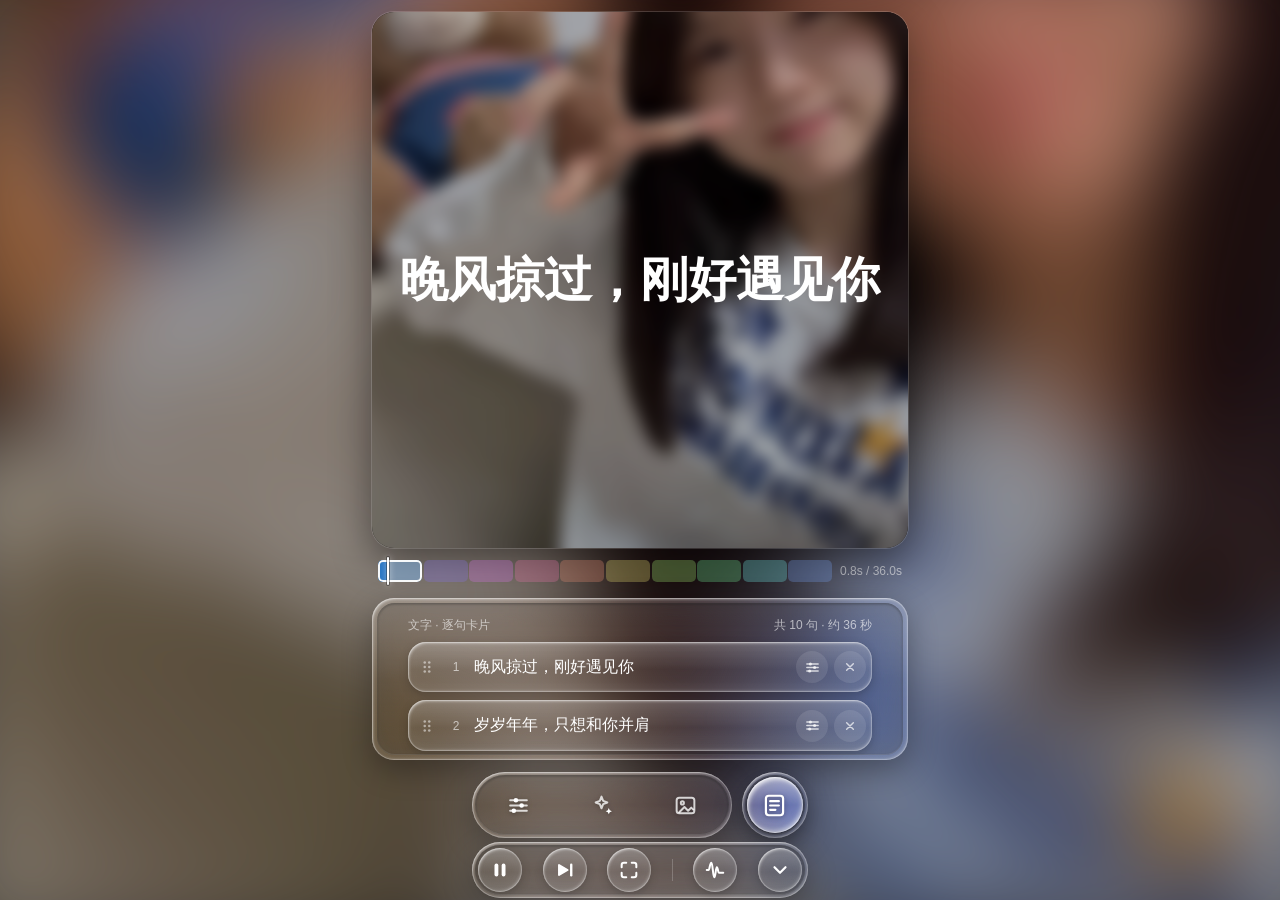
==== index.html @ 0ac3610d "Add files via upload" ====
<!DOCTYPE html>
<html lang="zh-CN">
<head>
<meta charset="utf-8">
<meta name="viewport" content="width=device-width, initial-scale=1, viewport-fit=cover">
<title>文字显示器</title>
<meta name="apple-mobile-web-app-capable" content="yes">
<meta name="apple-mobile-web-app-status-bar-style" content="black-translucent">
<meta name="apple-mobile-web-app-title" content="文字显示器">
<link rel="apple-touch-icon" href="./icon.png">
<style>
:root{--bg:#08080c;--card:rgba(255,255,255,.1);--tx:#f5f5f7;--sub:rgba(255,255,255,.62);--ac:#8fb0ff;--bd:rgba(255,255,255,.22);color-scheme:dark;
box-sizing:border-box}
*{box-sizing:border-box}
body{margin:0;background:var(--bg);color:var(--tx);font-family:-apple-system,"PingFang SC","Microsoft YaHei",sans-serif}
.wrap{max-width:560px;margin:0 auto;padding:12px}
.hide{display:none!important}
html,body{height:100%;margin:0;overflow:hidden}
body{background:var(--bg);color:var(--tx);font-family:-apple-system,"PingFang SC","Microsoft YaHei",sans-serif}
.app{height:100%;max-width:560px;margin:0 auto;display:flex;flex-direction:column;padding: calc(env(safe-area-inset-top, 0px) + 12px) 12px 0}
#stage{flex:none;width:100%;aspect-ratio:1/1;max-height:62%;position:relative;overflow:hidden;color:#fff;border-radius:22px;background:#000}
#stage.full{position:fixed;inset:0;width:auto;max-height:none;aspect-ratio:auto;border-radius:0;z-index:9}
/* 星空背景 */
#sky i{position:absolute;width:3px;height:3px;border-radius:50%;background:#fff;box-shadow:0 0 6px rgba(255,255,255,.5);animation:tw 3s ease-in-out infinite}
#sky i.big{width:6px;height:6px;background:rgba(255,255,255,.98);box-shadow:0 0 8px rgba(255,255,255,.85),0 0 18px rgba(180,205,255,.65),-7px 0 7px -2px rgba(255,255,255,.55),7px 0 7px -2px rgba(255,255,255,.55),0 -7px 7px -2px rgba(255,255,255,.55),0 7px 7px -2px rgba(255,255,255,.55)}
#sky i.meteor{width:70px;height:2px;border-radius:2px;background:linear-gradient(90deg,rgba(255,255,255,.95),rgba(255,255,255,0));opacity:0;animation:meteor 7s linear infinite}
@keyframes tw{0%,100%{opacity:.12;transform:translateY(0) scale(.55)}50%{opacity:.95;transform:translateY(-9px) scale(1.25)}}
@keyframes meteor{0%{opacity:0;transform:translate(0,0) rotate(-32deg)}5%{opacity:.95}11%{opacity:0;transform:translate(calc(-120px*var(--ms,1)),calc(72px*var(--ms,1))) rotate(-32deg)}100%{opacity:0;transform:translate(calc(-120px*var(--ms,1)),calc(72px*var(--ms,1))) rotate(-32deg)}}
/* 单句舞台（打散 / 霓虹 / 星空） */
.one{position:absolute;inset:0;display:flex;align-items:var(--ai,center);justify-content:var(--jc,center);padding:var(--py,0px) var(--px,22px)}
.one p{margin:0;text-align:var(--ta,center);font-size:var(--fs2);font-weight:var(--fw,800);line-height:var(--lhm,1.35);word-break:var(--wb,break-all)}
.wd{display:inline-block;white-space:nowrap}
#stage[data-wrap=balance] .one p{text-wrap:balance}
.c{display:inline-block;opacity:0;filter:blur(8px);--tdu:calc(var(--du,.9s)/var(--aspd,1));--tdl:calc(var(--dl,0s)/var(--aspd,1));transition:transform var(--tdu) var(--ein,cubic-bezier(.2,.8,.2,1)) var(--tdl),opacity var(--tdu) ease var(--tdl),filter var(--tdu) ease var(--tdl)}
.m-scatter .c{transform:translate(var(--x),var(--y)) rotate(var(--r)) scale(var(--s,2.4))}
.m-star .c{transform:translateY(46px) scale(.8);text-shadow:0 0 16px var(--hl),var(--tsh,0 0 0 transparent)}
.m-fade{--dl:0s;--du:var(--fade,.8s);--dlo:0s;--duo:var(--fade,.8s)}
.m-fade .c{filter:none}
.m-type{--du:.03s;--dlo:0s;--duo:.35s}
.m-type .c{filter:none}
.one.in .c{opacity:1;filter:none;transform:none}
.one.out .c{transition-delay:calc(var(--dlo,0s)/var(--aspd,1));transition-duration:calc(var(--duo,.7s)/var(--aspd,1));transition-timing-function:var(--eout,cubic-bezier(.2,.8,.2,1)),ease,ease;opacity:0;filter:blur(8px)}
.one.m-fade.out .c,.one.m-type.out .c{filter:none}
.one.m-scatter.out .c{transform:translate(var(--x2,var(--x)),var(--y2,var(--y))) rotate(var(--r2,var(--r))) scale(var(--s2,.3))}
 .one.m-star.out .c{transform:translateY(-90px) scale(1.2);transition-duration:calc(2.2s/var(--aspd,1))}
.one{color:var(--tc,#fff)}
.c{text-shadow:var(--tsh,0 0 0 transparent);-webkit-text-stroke:var(--sw,0px) var(--sc,#000);paint-order:stroke fill}
.gtext .one:not(.cc) .c{color:hsl(calc(var(--i,0)*15deg + 40deg),100%,72%)}
.m-type p::after{content:"";display:inline-block;width:.07em;height:.95em;margin-left:.1em;background:currentColor;vertical-align:-.1em;animation:caret .8s steps(1) infinite}
.one.out.m-type p::after,.nocaret p::after{display:none}
@keyframes caret{50%{opacity:0}}
#sky{transition:opacity .8s ease}
#sky.off{opacity:0}
#stage{background:#000}
#bg{position:absolute;inset:-40px;transform:translateZ(0);will-change:transform}
#dimv{position:absolute;inset:0}
@keyframes gflow{0%{background-position:0% 50%}50%{background-position:100% 50%}100%{background-position:0% 50%}}
#one{position:absolute;inset:0}
/* 工具栏 */
#fbar{display:flex;position:absolute;left:12px;right:12px;bottom:calc(env(safe-area-inset-bottom,0px) + 14px);z-index:3;align-items:center;gap:10px;padding:6px 10px;border-radius:30px;background:rgba(0,0,0,.45);-webkit-backdrop-filter:blur(8px);backdrop-filter:blur(8px);opacity:0;visibility:hidden;pointer-events:none;transform:translateY(18px);will-change:opacity,transform;transition:opacity .32s cubic-bezier(.16,1,.3,1),transform .32s cubic-bezier(.16,1,.3,1),visibility 0s linear .32s}
#fbar button{width:40px;height:40px;border-radius:50%;border:none;background:rgba(255,255,255,.18);color:#fff;font-size:17px;padding:0}
#fbar .cnt{color:rgba(255,255,255,.85)}
#stage.full #fbar{opacity:0;visibility:visible;pointer-events:none;transform:translateY(18px);transition:opacity .32s cubic-bezier(.16,1,.3,1),transform .32s cubic-bezier(.16,1,.3,1),visibility 0s}
#stage.full.bar-on #fbar{opacity:1;transform:translateY(0);visibility:visible;pointer-events:auto;transition:opacity .32s cubic-bezier(.16,1,.3,1),transform .32s cubic-bezier(.16,1,.3,1),visibility 0s}
/* 底部：内容面板 + 悬浮导航栏 */
.dock{flex:0 1 auto;min-height:0;margin-top:12px;display:flex;flex-direction:column;background:var(--card);border-radius:22px;overflow:hidden}
.panel{flex:1 1 auto;min-height:0;overflow-y:auto;padding:14px 16px}
.ph{font-size:12px;color:var(--sub);margin-bottom:8px}
.ctl{display:flex;justify-content:center;gap:18px;margin:6px 0 0}
.ctl button{width:56px;height:56px;border-radius:50%;border:1px solid var(--bd);background:var(--bg);color:var(--tx);font-size:20px;padding:0}
.nav{flex:none;display:flex;align-items:center;justify-content:center;gap:14px;margin:12px 0 calc(env(safe-area-inset-bottom,0px) + 14px)}
.nb{width:54px;height:54px;flex:none;border-radius:50%;border:1px solid var(--bd);background:var(--card);color:var(--tx);padding:0;display:flex;align-items:center;justify-content:center;box-shadow:inset 0 1px 0 rgba(255,255,255,.08),0 2px 12px rgba(0,0,0,.2)}
.nb svg{width:26px;height:26px;fill:none;stroke:currentColor;stroke-width:2.4;stroke-linecap:round;stroke-linejoin:round}
.pill{display:flex;align-items:center;height:54px;padding:0 5px;border-radius:27px;border:1px solid var(--bd);background:var(--card);box-shadow:inset 0 1px 0 rgba(255,255,255,.08),0 2px 12px rgba(0,0,0,.2)}
.pill .nb{width:48px;height:48px;border:none;box-shadow:none;background-color:transparent}
.nb.on{color:var(--ac);background-image:linear-gradient(rgba(108,140,255,.22),rgba(108,140,255,.22))}
label{font-size:13px;color:var(--sub);display:block;margin-bottom:6px}
textarea{width:100%;min-height:120px;max-height:320px;height:auto;field-sizing:content;resize:none;font:inherit;font-size:16px;padding:10px 12px 16px;border-radius:14px;border:1px solid var(--bd);background:transparent;color:var(--tx)}
.chips{display:flex;flex-wrap:wrap;gap:6px}
.chip{border:1px solid var(--bd);background:var(--bg);color:var(--tx);padding:6px 12px;border-radius:18px;font-size:13px}
.chip.on{background:var(--ac);border-color:var(--ac);color:#fff}
.row{display:flex;align-items:center;gap:10px;margin-top:8px}
.row span{min-width:40px;font-size:13px;color:var(--sub)}
input[type=range]{flex:1;min-width:0}
input[type=color]{width:40px;height:30px;border:none;background:none;padding:0}
.chk{display:flex;align-items:center;gap:8px;font-size:14px;color:var(--tx);margin:8px 0 0}
.g2{display:grid;grid-template-columns:1fr 1fr;gap:0 12px}
.g2 .row{grid-column:1/-1}
/* ===== 液态玻璃 ===== */
body{background:#08080c;color:var(--tx);-webkit-tap-highlight-color:transparent}
button{outline:none;-webkit-tap-highlight-color:transparent}
#amb{position:fixed;inset:-60px;z-index:0;background:#1a1a2a center/cover no-repeat;filter:blur(46px) saturate(1.6) brightness(.72);transform:translateZ(0)}
.app{position:relative;z-index:1}
#stage{box-shadow:0 0 0 1px rgba(255,255,255,.16),0 14px 40px rgba(0,0,0,.45)}
.dock,.pill,.nb,.chip,.ctl button{position:relative;color:#fff;
  background:linear-gradient(135deg,rgba(255,255,255,.24),rgba(255,255,255,.08) 50%,rgba(255,255,255,.14));
  border:1px solid rgba(255,255,255,.26);
  box-shadow:inset 0 1px 1px rgba(255,255,255,.55),inset 0 -1px 2px rgba(255,255,255,.14),inset 0 0 16px rgba(255,255,255,.05),0 8px 22px rgba(0,0,0,.28)}
.dock::before,.pill::before,.nb::before,.chip::before,.ctl button::before{content:"";position:absolute;inset:0;border-radius:inherit;background:radial-gradient(110% 70% at 18% 0%,rgba(255,255,255,.28),rgba(255,255,255,0) 60%);pointer-events:none}
.pill .nb{background:none;border:none;box-shadow:none;-webkit-backdrop-filter:none;backdrop-filter:none;border-radius:24px}
.pill .nb::before{display:none}
.pill .nb.on{background:linear-gradient(180deg,rgba(255,255,255,.34),rgba(255,255,255,.14));box-shadow:inset 0 1px 1px rgba(255,255,255,.65),0 2px 8px rgba(0,0,0,.25)}
.nb.on,.chip.on{color:#fff;border-color:rgba(190,210,255,.65);background:linear-gradient(135deg,rgba(130,170,255,.6),rgba(130,170,255,.22) 55%,rgba(130,170,255,.4))}
.pill .nb.on{border:none;background:linear-gradient(180deg,rgba(255,255,255,.34),rgba(255,255,255,.14))}
.nb svg{fill:none;stroke:rgba(255,255,255,.95);stroke-width:1.9;stroke-linecap:round;stroke-linejoin:round}
.nb.on svg{stroke:#fff}
.ctl button{width:58px;height:58px}
.ctl svg,#fbar svg{width:24px;height:24px}
.chip svg{width:16px;height:16px;fill:none;stroke:currentColor;stroke-width:2;stroke-linecap:round;stroke-linejoin:round;vertical-align:-3px;margin-right:5px}
textarea{background:transparent;color:#fff;border:1px solid rgba(255,255,255,.18);border-radius:16px}
textarea::placeholder{color:rgba(255,255,255,.4)}
input[type=range]{-webkit-appearance:none;appearance:none;flex:1;min-width:0;height:30px;margin:0;background:transparent;--p:50%}
input[type=range]::-webkit-slider-runnable-track{height:10px;border-radius:5px;background:linear-gradient(90deg,rgba(150,185,255,.95) var(--p),rgba(255,255,255,.16) var(--p));box-shadow:inset 0 1px 3px rgba(0,0,0,.4),0 1px 0 rgba(255,255,255,.18)}
input[type=range]::-webkit-slider-thumb{-webkit-appearance:none;width:38px;height:24px;margin-top:-7px;border-radius:12px;background:linear-gradient(180deg,rgba(255,255,255,.98),rgba(232,238,255,.84));border:1px solid #fff;box-shadow:0 3px 10px rgba(0,0,0,.4),inset 0 1px 1px #fff,inset 0 -2px 4px rgba(120,140,200,.35)}
input[type=range]::-moz-range-track{height:10px;border-radius:5px;background:rgba(255,255,255,.16)}
input[type=range]::-moz-range-progress{height:10px;border-radius:5px;background:rgba(150,185,255,.95)}
input[type=range]::-moz-range-thumb{width:36px;height:22px;border-radius:12px;background:#fff;border:1px solid #fff;box-shadow:0 3px 10px rgba(0,0,0,.4)}
input[type=checkbox]{-webkit-appearance:none;appearance:none;position:relative;flex:none;width:50px;height:30px;margin:0;border-radius:15px;background:rgba(255,255,255,.16);border:1px solid rgba(255,255,255,.26);box-shadow:inset 0 2px 5px rgba(0,0,0,.35);transition:background .3s ease}
input[type=checkbox]::after{content:"";position:absolute;top:2px;left:2px;width:24px;height:24px;border-radius:50%;background:linear-gradient(180deg,#fff,#e8ecff);box-shadow:0 2px 6px rgba(0,0,0,.4),inset 0 -1px 2px rgba(120,140,200,.4);transition:transform .3s cubic-bezier(.3,.8,.3,1)}
input[type=checkbox]:checked{background:rgba(110,160,255,.9)}
input[type=checkbox]:checked::after{transform:translateX(20px)}
input[type=color]{-webkit-appearance:none;appearance:none;width:36px;height:36px;padding:0;border-radius:50%;border:2px solid rgba(255,255,255,.7);background:none;overflow:hidden;box-shadow:0 3px 10px rgba(0,0,0,.35),inset 0 1px 2px rgba(255,255,255,.6)}
input[type=color]::-webkit-color-swatch-wrapper{padding:0}
input[type=color]::-webkit-color-swatch{border:none;border-radius:50%}
input[type=color]::-moz-color-swatch{border:none;border-radius:50%}
#fbar{background:rgba(255,255,255,.14);border:1px solid rgba(255,255,255,.28);-webkit-backdrop-filter:blur(22px) saturate(1.8);backdrop-filter:blur(22px) saturate(1.8);box-shadow:inset 0 1px 1px rgba(255,255,255,.5),0 10px 30px rgba(0,0,0,.35)}
#fbar button{background:linear-gradient(135deg,rgba(255,255,255,.28),rgba(255,255,255,.08));border:1px solid rgba(255,255,255,.3);box-shadow:inset 0 1px 1px rgba(255,255,255,.5)}
.seg{display:flex;gap:4px;padding:4px;border-radius:20px;background:rgba(0,0,0,.22);box-shadow:inset 0 1px 4px rgba(0,0,0,.35)}
.seg .chip{flex:1;padding:8px 0;border:none;border-radius:16px;background:transparent;box-shadow:none;-webkit-backdrop-filter:none;backdrop-filter:none}
.seg .chip::before{display:none}
.seg .chip.on{background:linear-gradient(180deg,rgba(255,255,255,.34),rgba(255,255,255,.14));box-shadow:inset 0 1px 1px rgba(255,255,255,.65),0 2px 8px rgba(0,0,0,.25)}
.sw4{display:flex;gap:12px;flex:1;min-width:0}
/* ===== 图标居中 + 切换过渡 ===== */
.ctl button,#fbar button{display:flex;align-items:center;justify-content:center;padding:0}
.ctl svg,#fbar svg{display:block}
.panel{position:relative;scrollbar-gutter:stable both-edges}
.pg.go{animation:pgin .5s cubic-bezier(.22,1,.36,1) backwards}
.pg.leave{position:absolute;left:16px;right:16px;top:14px;pointer-events:none;animation:pgout .18s ease forwards}
.pg.go *,.pg.leave *{transition:none!important}
@keyframes pgin{from{opacity:0;transform:translateY(10px)}to{opacity:1;transform:none}}
@keyframes pgout{from{opacity:1}to{opacity:0}}
@keyframes subin{from{opacity:0;transform:translateY(8px)}to{opacity:1;transform:none}}
#gbox,#ibox,#pbox,#sbox{animation:subin .35s cubic-bezier(.2,.8,.2,1)}
.nb,.chip,.pill .nb,.seg .chip{transition:background-color .3s ease,border-color .3s ease,box-shadow .3s ease,transform .2s ease}
.ctl button{transition:transform .2s ease;will-change:transform}
.nb.on,.chip.on{background-color:rgba(110,150,255,.5);background-image:linear-gradient(135deg,rgba(255,255,255,.22),rgba(255,255,255,.06) 50%,rgba(255,255,255,.12))}
.pill .nb.on{background-image:none;background-color:rgba(255,255,255,.28)}
.seg .chip.on{background-image:none;background-color:rgba(255,255,255,.28)}
.nb:active,.ctl button:active{transform:scale(.92)}
.chip:active{transform:scale(.95)}
.nb svg{transition:stroke .3s ease,transform .3s cubic-bezier(.2,.8,.2,1)}
.nb.on svg{transform:scale(1.06)}

/* ===== iOS 27 液态玻璃底栏 ===== */
.nav{position:relative;flex:none;display:block;width:min(100%,336px);height:66px;margin: 12px auto calc(env(safe-area-inset-bottom, 0px) + 2px);
  touch-action:none;-webkit-user-select:none;user-select:none;-webkit-touch-callout:none;border-radius:33px}
.lg-bg{position:absolute;inset:0;border-radius:inherit;
  background:linear-gradient(180deg,rgba(255,255,255,.16),rgba(255,255,255,.05) 45%,rgba(255,255,255,.09));
  -webkit-backdrop-filter:blur(20px) saturate(1.9) brightness(1.06);backdrop-filter:blur(20px) saturate(1.9) brightness(1.06);
  box-shadow:inset 2px 3px 6px -2px rgba(255,255,255,.55),inset -2px -3px 6px -2px rgba(255,255,255,.28),inset 0 0 22px rgba(255,255,255,.06),0 10px 30px rgba(0,0,0,.34),0 2px 6px rgba(0,0,0,.2);pointer-events:none}
.lg-bg::after,#fbar::after{content:"";position:absolute;inset:0;border-radius:inherit;padding:1px;pointer-events:none;
  background:linear-gradient(140deg,rgba(255,255,255,.85),rgba(255,255,255,.1) 32%,rgba(255,255,255,.05) 62%,rgba(255,255,255,.6));
  -webkit-mask:linear-gradient(#000 0 0) content-box,linear-gradient(#000 0 0);-webkit-mask-composite:xor;mask:linear-gradient(#000 0 0) content-box exclude,linear-gradient(#000 0 0)}
.lg-bg::before{content:"";position:absolute;left:8%;right:8%;top:1px;height:42%;border-radius:30px 30px 50% 50%/30px 30px 24px 24px;
  background:linear-gradient(180deg,rgba(255,255,255,.22),rgba(255,255,255,0));pointer-events:none}
.lg-thumb{position:absolute;top:5px;left:0;height:calc(100% - 10px);width:var(--w,58px);border-radius:999px;z-index:1;pointer-events:none;
  translate:var(--x,0px) 0;scale:1;
  background:radial-gradient(120% 90% at 30% 0%,rgba(255,255,255,.34),rgba(255,255,255,.08) 60%),rgba(255,255,255,.12);
  -webkit-backdrop-filter:blur(2px) saturate(2.1) brightness(1.22);backdrop-filter:blur(2px) saturate(2.1) brightness(1.22);
  box-shadow:inset 0 0 0 1px rgba(255,255,255,.34),inset 2px 3px 4px -1px rgba(255,255,255,.85),inset -2px -3px 4px -1px rgba(255,255,255,.5),inset 0 0 16px rgba(255,255,255,.18),0 6px 16px rgba(0,0,0,.3),0 1px 3px rgba(0,0,0,.25);
  transition:translate .6s cubic-bezier(.34,1.5,.5,1),scale .4s cubic-bezier(.3,1.6,.5,1),background .3s ease,box-shadow .3s ease,backdrop-filter .3s ease,-webkit-backdrop-filter .3s ease;will-change:translate,scale}
.lg-thumb.drag{transition:translate 0s,scale .4s cubic-bezier(.3,1.6,.5,1),background .3s ease,box-shadow .3s ease}
.lg-thumb.press{scale:1.2 1.14;
  background:radial-gradient(120% 90% at 30% 0%,rgba(255,255,255,.5),rgba(255,255,255,.12) 62%),rgba(255,255,255,.2);
  -webkit-backdrop-filter:blur(.5px) saturate(2.4) brightness(1.4);backdrop-filter:blur(.5px) saturate(2.4) brightness(1.4);
  box-shadow:inset 0 0 0 1px rgba(255,255,255,.5),inset 2px 3px 5px -1px #fff,inset -2px -3px 5px -1px rgba(255,255,255,.65),inset 0 0 22px rgba(255,255,255,.3),0 12px 28px rgba(0,0,0,.38),0 2px 5px rgba(0,0,0,.25)}
.lg-btns{position:absolute;inset:0;display:flex;padding:5px;z-index:2}
.lg .nb,.lg-btns .nb{flex:1;min-width:0;width:auto;height:100%;border-radius:999px;border:none;background:none;box-shadow:none;
  -webkit-backdrop-filter:none;backdrop-filter:none;transition:none}
.lg-btns .nb::before{display:none}
.lg-btns .nb.on,.lg-btns .nb:active{background:none;border:none;box-shadow:none;transform:none}
.lg-btns .nb svg{width:25px;height:25px;stroke:rgba(255,255,255,.78);transition:stroke .3s ease,transform .35s cubic-bezier(.3,1.6,.5,1);filter:drop-shadow(0 1px 2px rgba(0,0,0,.3))}
.lg-btns .nb.on svg{stroke:#fff;transform:scale(1.1)}
/* 全屏悬浮工具栏同款玻璃 */
#fbar{background:linear-gradient(180deg,rgba(255,255,255,.16),rgba(255,255,255,.05) 45%,rgba(255,255,255,.09));border:none;
  -webkit-backdrop-filter:blur(20px) saturate(1.9) brightness(1.06);backdrop-filter:blur(20px) saturate(1.9) brightness(1.06);
  box-shadow:inset 2px 3px 6px -2px rgba(255,255,255,.55),inset -2px -3px 6px -2px rgba(255,255,255,.28),0 10px 30px rgba(0,0,0,.34)}
#fbar button{background:radial-gradient(120% 90% at 30% 0%,rgba(255,255,255,.34),rgba(255,255,255,.08) 60%),rgba(255,255,255,.12);border:none;
  box-shadow:inset 0 0 0 1px rgba(255,255,255,.3),inset 2px 3px 4px -1px rgba(255,255,255,.8),inset -2px -3px 4px -1px rgba(255,255,255,.45),0 3px 10px rgba(0,0,0,.25);transition:scale .35s cubic-bezier(.3,1.6,.5,1)}

/* ===== 全局统一液态玻璃（修正顶部高光） ===== */
:root{--g-blur:blur(20px) saturate(1.9) brightness(1.06);
  --g-fill:linear-gradient(180deg,rgba(255,255,255,.17),rgba(255,255,255,.06) 50%,rgba(255,255,255,.1));
  --g-fill2:linear-gradient(180deg,rgba(255,255,255,.22),rgba(255,255,255,.07) 55%,rgba(255,255,255,.12));
  --g-thumb:linear-gradient(180deg,rgba(255,255,255,.42),rgba(255,255,255,.14) 50%,rgba(255,255,255,.24));
  --g-rim:inset 0 0 0 1px rgba(255,255,255,.2),inset 1.5px 2px 3px -1px rgba(255,255,255,.62),inset -1.5px -2px 3px -1px rgba(255,255,255,.3),inset 0 0 18px rgba(255,255,255,.05)}
/* 去掉旧的高光层与描边蒙版 */
.dock::before,.chip::before,.ctl button::before,.nb::before,.lg-bg::before,.lg-bg::after,#fbar::after{display:none!important;content:none!important}
/* 外层玻璃：背景模糊 */
.dock,.lg-bg,#fbar{background:var(--g-fill);border:none;-webkit-backdrop-filter:var(--g-blur);backdrop-filter:var(--g-blur);box-shadow:var(--g-rim),0 10px 30px rgba(0,0,0,.32)}
/* 内层玻璃：按钮 / 选项 */
.ctl button,.chip{background:var(--g-fill2);border:none;box-shadow:var(--g-rim),0 3px 10px rgba(0,0,0,.2)}
.chip.on{background:linear-gradient(180deg,rgba(160,192,255,.66),rgba(110,150,255,.38));box-shadow:var(--g-rim),0 3px 12px rgba(80,120,255,.3)}
/* 滑块 / 分段控件 */
.lg-thumb{background:var(--g-thumb)}
.lg-thumb.press{background:linear-gradient(180deg,rgba(255,255,255,.55),rgba(255,255,255,.2) 50%,rgba(255,255,255,.32))}
.seg{background:rgba(0,0,0,.18);box-shadow:inset 0 1px 4px rgba(0,0,0,.35),inset 0 0 0 1px rgba(255,255,255,.1)}
.seg .chip.on{background:var(--g-thumb);box-shadow:var(--g-rim),0 3px 10px rgba(0,0,0,.25)}
#fbar button{background:var(--g-thumb);box-shadow:var(--g-rim),0 3px 10px rgba(0,0,0,.25)}
/* 输入控件 */
textarea{background:rgba(255,255,255,.05);border:none;box-shadow:inset 0 0 0 1px rgba(255,255,255,.18),inset 0 2px 6px rgba(0,0,0,.25)}
input[type=range]::-webkit-slider-runnable-track{box-shadow:inset 0 1px 3px rgba(0,0,0,.4),inset 0 0 0 1px rgba(255,255,255,.1)}
input[type=range]::-webkit-slider-thumb{background:linear-gradient(180deg,rgba(255,255,255,.96),rgba(235,241,255,.78));border:none;box-shadow:var(--g-rim),0 3px 10px rgba(0,0,0,.35)}
input[type=range]::-moz-range-thumb{background:rgba(255,255,255,.9);border:none;box-shadow:0 3px 10px rgba(0,0,0,.35)}
input[type=checkbox]{background:rgba(255,255,255,.12);border:none;box-shadow:inset 0 2px 5px rgba(0,0,0,.35),inset 0 0 0 1px rgba(255,255,255,.2)}
input[type=checkbox]::after{background:linear-gradient(180deg,rgba(255,255,255,.98),rgba(236,241,255,.82));box-shadow:var(--g-rim),0 2px 6px rgba(0,0,0,.4)}
input[type=checkbox]:checked{background:rgba(110,160,255,.82)}
input[type=color]{border:none;box-shadow:0 0 0 2px rgba(255,255,255,.5),0 3px 10px rgba(0,0,0,.3)}
/* 滑块位移/缩放改由 JS 弹簧驱动，CSS 只保留材质过渡 */
.lg-thumb,.lg-thumb.drag{transition:background .3s ease,box-shadow .3s ease,backdrop-filter .3s ease,-webkit-backdrop-filter .3s ease;will-change:translate,scale}
.lg-thumb.press{scale:none}
/* ===== 所有按钮：Q弹点击 ===== */
:root{--spring:cubic-bezier(.34,1.7,.5,1)}
@supports (transition-timing-function:linear(0,1)){:root{--spring:linear(0, 0.062, 0.219, 0.429, 0.655, 0.866, 1.042, 1.169, 1.246, 1.274, 1.264, 1.225, 1.169, 1.107, 1.047, 0.997, 0.959, 0.935, 0.925, 0.926, 0.936, 0.95, 0.967, 0.984, 0.998, 1.01, 1.017, 1.02, 1.021, 1.018, 1.015, 1.01, 1.005, 1.001, 0.998, 0.996, 1)}}
.chip,.ctl button,#fbar button,.seg .chip{scale:1;-webkit-tap-highlight-color:transparent;
  transition:scale .7s var(--spring),background-color .3s ease,background .3s ease,border-color .3s ease,box-shadow .3s ease}
.chip:active,.ctl button:active,#fbar button:active,.seg .chip:active{transform:none;scale:.86;
  transition:scale .12s cubic-bezier(.2,.8,.3,1),background-color .3s ease,background .3s ease,box-shadow .3s ease}
.ctl button svg,#fbar button svg,.chip svg{transition:scale .7s var(--spring)}
.ctl button:active svg,#fbar button:active svg{scale:.92}
/* ===== 分段控件：玻璃滑块（与底栏同款弹簧） ===== */
.glide{position:relative;touch-action:none;-webkit-user-select:none;user-select:none;-webkit-touch-callout:none}
.glide::before{content:"";position:absolute;top:4px;bottom:4px;left:0;width:var(--tw,0px);border-radius:16px;pointer-events:none;
  translate:var(--tx,0px) 0;scale:var(--sx,1) var(--sy,1);background:var(--g-thumb);box-shadow:var(--g-rim),0 3px 10px rgba(0,0,0,.25);
  transition:background .3s ease,box-shadow .3s ease;will-change:translate,scale}
.glide.pressing::before{background:linear-gradient(180deg,rgba(255,255,255,.55),rgba(255,255,255,.2) 50%,rgba(255,255,255,.32));box-shadow:var(--g-rim),0 8px 20px rgba(0,0,0,.35)}
.glide .chip{position:relative;z-index:1}
.glide .chip,.glide .chip.on{background:none;box-shadow:none}
.glide .chip:active{scale:1}
.glide .chip.hl,.glide .chip.on{color:#fff}
/* ===== 滑杆与开关：液态玻璃把手 ===== */
input[type=range]::-webkit-slider-runnable-track{height:10px;border-radius:5px;
  background:linear-gradient(180deg,rgba(255,255,255,.3),rgba(255,255,255,0) 60%),linear-gradient(90deg,rgba(150,190,255,.95) var(--p),rgba(255,255,255,.16) var(--p));
  box-shadow:inset 0 1px 3px rgba(0,0,0,.4),inset 0 0 0 1px rgba(255,255,255,.1)}
input[type=range]::-webkit-slider-thumb{width:44px;height:28px;margin-top:-9px;border-radius:14px;border:none;
  background:linear-gradient(180deg,rgba(255,255,255,.46),rgba(255,255,255,.12) 50%,rgba(255,255,255,.22));
  -webkit-backdrop-filter:blur(1.5px) saturate(1.3) brightness(1.12);backdrop-filter:blur(1.5px) saturate(1.3) brightness(1.12);
  box-shadow:inset 0 0 0 1px rgba(255,255,255,.38),inset 2px 3px 4px -1px rgba(255,255,255,.9),inset -2px -3px 4px -1px rgba(255,255,255,.5),inset 0 0 12px rgba(255,255,255,.2),0 4px 12px rgba(0,0,0,.3);
  transform:scale(1);transition:transform .7s var(--spring),background .3s ease,box-shadow .3s ease,backdrop-filter .3s ease,-webkit-backdrop-filter .3s ease}
input[type=range]:active::-webkit-slider-thumb{transform:scale(1.22,1.16);
  background:linear-gradient(180deg,rgba(255,255,255,.34),rgba(255,255,255,.05) 50%,rgba(255,255,255,.15));
  -webkit-backdrop-filter:blur(1px) saturate(1.4) brightness(1.18);backdrop-filter:blur(1px) saturate(1.4) brightness(1.18);
  box-shadow:inset 0 0 0 1px rgba(255,255,255,.55),inset 2px 3px 5px -1px #fff,inset -2px -3px 5px -1px rgba(255,255,255,.65),inset 0 0 18px rgba(255,255,255,.3),0 10px 24px rgba(0,0,0,.38);
  transition:transform .12s cubic-bezier(.2,.8,.3,1),background .2s ease,box-shadow .2s ease}
input[type=range]::-moz-range-thumb{width:42px;height:26px;border-radius:14px;border:none;
  background:linear-gradient(180deg,rgba(255,255,255,.55),rgba(255,255,255,.22));
  box-shadow:inset 0 0 0 1px rgba(255,255,255,.4),inset 2px 3px 4px -1px rgba(255,255,255,.9),0 4px 12px rgba(0,0,0,.3);
  transition:transform .7s var(--spring)}
input[type=range]:active::-moz-range-thumb{transform:scale(1.22,1.16);transition:transform .12s cubic-bezier(.2,.8,.3,1)}
input[type=checkbox]{background:linear-gradient(180deg,rgba(255,255,255,.14),rgba(255,255,255,.06));
  box-shadow:inset 0 2px 5px rgba(0,0,0,.35),inset 0 0 0 1px rgba(255,255,255,.2);transition:background .35s ease}
input[type=checkbox]::after{top:2px;left:2px;width:26px;height:26px;border-radius:13px;
  background:linear-gradient(180deg,rgba(255,255,255,.9),rgba(255,255,255,.55) 55%,rgba(255,255,255,.72));
  -webkit-backdrop-filter:blur(1.5px) saturate(1.3) brightness(1.12);backdrop-filter:blur(1.5px) saturate(1.3) brightness(1.12);
  box-shadow:inset 0 0 0 1px rgba(255,255,255,.5),inset 2px 3px 4px -1px #fff,inset -2px -3px 4px -1px rgba(255,255,255,.55),0 3px 9px rgba(0,0,0,.35);
  transition:transform .6s var(--spring),width .45s var(--spring),background .25s ease,box-shadow .25s ease}
input[type=checkbox]:checked{background:linear-gradient(180deg,rgba(255,255,255,.28),rgba(255,255,255,0) 55%),rgba(100,155,255,.85)}
input[type=checkbox]:checked::after{transform:translateX(20px)}
input[type=checkbox]:active::after{width:34px;
  background:linear-gradient(180deg,rgba(255,255,255,.55),rgba(255,255,255,.2) 55%,rgba(255,255,255,.34));
  box-shadow:inset 0 0 0 1px rgba(255,255,255,.6),inset 2px 3px 5px -1px #fff,inset -2px -3px 5px -1px rgba(255,255,255,.65),0 6px 14px rgba(0,0,0,.35);
  transition:transform .6s var(--spring),width .12s cubic-bezier(.2,.8,.3,1),background .2s ease,box-shadow .2s ease}
input[type=checkbox]:checked:active::after{transform:translateX(12px)}
/* 进度条蓝色部分：末端圆角（圆形端帽，终点对齐把手中心） */
input[type=range]{--f:.5;--e:calc(22px + (100% - 44px) * var(--f))}
input[type=range]::-webkit-slider-runnable-track{border-radius:5px;
  background:
    linear-gradient(180deg,rgba(255,255,255,.3),rgba(255,255,255,0) 60%),
    radial-gradient(circle 5px at calc(var(--e) - 5px) 50%,rgba(150,190,255,.95) 4.4px,rgba(150,190,255,0) 5px),
    linear-gradient(90deg,rgba(150,190,255,.95) calc(var(--e) - 5px),rgba(150,190,255,0) calc(var(--e) - 5px)),
    rgba(255,255,255,.16)}
/* 修复：切换底栏时，面板里的滑杆/开关把手因 backdrop-filter 在淡入动画前后采样背景不同而闪一下 */
input[type=range]::-webkit-slider-thumb,input[type=range]:active::-webkit-slider-thumb,
input[type=checkbox]::after,input[type=checkbox]:active::after{-webkit-backdrop-filter:none;backdrop-filter:none}
.pg{will-change:opacity}
/* ===== 文字页：逐句卡片列表 ===== */
#txt{display:none!important}
.lcnt{float:right;font-size:12px;color:var(--sub)}
.cards{position:relative}
.card{position:relative;display:flex;align-items:center;gap:6px;margin-bottom:8px;padding:6px 6px 6px 4px;border-radius:18px;
  background:var(--g-fill2);box-shadow:var(--g-rim),0 3px 10px rgba(0,0,0,.2)}
.card.dragging{z-index:6;background:linear-gradient(180deg,rgba(255,255,255,.34),rgba(255,255,255,.14));
  box-shadow:var(--g-rim),0 14px 30px rgba(0,0,0,.4);will-change:transform}
.card .grip{flex:none;width:30px;height:38px;display:flex;align-items:center;justify-content:center;color:rgba(255,255,255,.5);cursor:grab;touch-action:none;-webkit-user-select:none;user-select:none}
.card.dragging .grip{cursor:grabbing;color:#fff}
.card .grip svg{width:18px;height:18px}
.card .no{flex:none;min-width:16px;text-align:center;font-size:12px;color:var(--sub);font-variant-numeric:tabular-nums}
.card textarea{flex:1;min-width:0;min-height:0;max-height:none;height:auto;field-sizing:content;box-sizing:border-box;margin:0;padding:8px 4px;box-sizing:border-box;margin:0;padding:8px 4px;
  border:none;border-radius:0;background:none;box-shadow:none;color:#fff;font:inherit;font-size:16px;line-height:1.4;resize:none;overflow:hidden;outline:none}
.card textarea::placeholder{color:rgba(255,255,255,.35)}
.card .del{flex:none;width:32px;height:32px;padding:0;border:none;border-radius:50%;display:flex;align-items:center;justify-content:center;
  background:rgba(255,255,255,.1);color:rgba(255,255,255,.7);scale:1;transition:scale .6s var(--spring),background .2s ease}
.card .del:active{scale:.82;background:rgba(255,255,255,.2);transition:scale .12s cubic-bezier(.2,.8,.3,1),background .2s ease}
.card .del svg{width:16px;height:16px;stroke:currentColor;fill:none;stroke-width:2.2;stroke-linecap:round}
.addc{width:100%;display:flex;align-items:center;justify-content:center;gap:6px;padding:12px 0;margin-top:2px;border-radius:18px}
.addc svg{width:18px;height:18px;stroke:currentColor;fill:none;stroke-width:2.2;stroke-linecap:round}
/* ===== 全屏：自选图片居中完整显示，其余用同图高斯模糊放大填充 ===== */
#bgf{display:none;position:absolute;inset:-80px;background-position:center;background-size:cover;background-repeat:no-repeat;filter:blur(44px) saturate(1.15);transform:scale(1.2) translateZ(0)}
#stage.full.hasimg #bgf{display:block}
#stage.full.hasimg #bg{inset:0!important;background-size:contain!important;background-repeat:no-repeat!important;background-position:center!important}
/* ===== 1:1 裁剪 ===== */
#crop{position:fixed;inset:0;z-index:100;display:none;flex-direction:column;background:rgba(8,8,12,.95);
  -webkit-backdrop-filter:blur(24px) saturate(1.4);backdrop-filter:blur(24px) saturate(1.4);
  padding-top:env(safe-area-inset-top,0px);padding-bottom:env(safe-area-inset-bottom,0px)}
#crop.show{display:flex;animation:cropin .35s ease}
@keyframes cropin{from{opacity:0}to{opacity:1}}
.crop-top{flex:none;padding:18px 20px 8px;text-align:center}
.crop-title{font-size:17px;font-weight:600;color:#fff}
.crop-sub{font-size:12.5px;color:var(--sub);margin-top:4px}
#carea{position:relative;flex:1;min-height:0;overflow:hidden;touch-action:none;-webkit-user-select:none;user-select:none;cursor:grab}
#carea:active{cursor:grabbing}
#cimg{position:absolute;left:0;top:0;transform-origin:0 0;max-width:none;pointer-events:none;will-change:transform}
#cframe{position:absolute;border-radius:20px;pointer-events:none;
  box-shadow:0 0 0 200vmax rgba(0,0,0,.62),inset 0 0 0 1.5px rgba(255,255,255,.85);
  background:
    linear-gradient(90deg,transparent calc(33.333% - .5px),rgba(255,255,255,.3) calc(33.333% - .5px),rgba(255,255,255,.3) calc(33.333% + .5px),transparent calc(33.333% + .5px)),
    linear-gradient(90deg,transparent calc(66.666% - .5px),rgba(255,255,255,.3) calc(66.666% - .5px),rgba(255,255,255,.3) calc(66.666% + .5px),transparent calc(66.666% + .5px)),
    linear-gradient(180deg,transparent calc(33.333% - .5px),rgba(255,255,255,.3) calc(33.333% - .5px),rgba(255,255,255,.3) calc(33.333% + .5px),transparent calc(33.333% + .5px)),
    linear-gradient(180deg,transparent calc(66.666% - .5px),rgba(255,255,255,.3) calc(66.666% - .5px),rgba(255,255,255,.3) calc(66.666% + .5px),transparent calc(66.666% + .5px))}
.crop-bot{flex:none;padding:12px 20px 18px}
.crop-bot .row{margin:0 0 14px}
.crop-btns{display:flex;gap:12px}
.crop-btns .chip{flex:1;display:flex;align-items:center;justify-content:center;padding:13px 0;font-size:16px;border-radius:18px}
/* ===== 状态栏 / 折叠 / 全屏自动隐藏 ===== */
.statbar{flex:none;display:flex;align-items:center;gap:8px;height:34px;margin-top:4px;padding:0 6px;transition:opacity .35s ease}
.stat{font-size:12.5px;color:var(--sub);font-variant-numeric:tabular-nums;white-space:nowrap}
.statbar .sp{flex:1}
.mini{flex:none;height:28px;min-width:36px;padding:0 12px;border:none;border-radius:14px;font-size:12.5px;color:#fff;display:flex;align-items:center;justify-content:center;
  background:var(--g-fill2);box-shadow:var(--g-rim),0 2px 8px rgba(0,0,0,.2)}
.mini svg{width:16px;height:16px;fill:none;stroke:currentColor;stroke-width:2.4;stroke-linecap:round;stroke-linejoin:round;margin:0;vertical-align:0;transition:transform .5s var(--spring)}
.mini.dirty{background:linear-gradient(180deg,rgba(160,192,255,.7),rgba(110,150,255,.42))}
body.light-bg .mini.dirty{background:linear-gradient(180deg,rgba(100,150,255,.85),rgba(60,110,230,.65));box-shadow:0 0 0 1px rgba(60,110,230,.35),0 3px 10px rgba(80,120,255,.3);color:#fff}
.dock{margin-top:2px;transition:flex-grow .8s cubic-bezier(.3,1,.4,1),flex-basis .8s cubic-bezier(.3,1,.4,1),opacity .6s ease,transform .9s var(--spring),margin .8s ease;position:relative;z-index:2;transform-origin:bottom}
body.pc .dock{flex-grow:0;flex-basis:0;min-height:0;overflow:hidden;opacity:0;pointer-events:none;margin:0;padding:0;transform:translateY(110px)}
body.pc #stage:not(.full){margin-top:auto;position:relative;z-index:1}
body.pc .statbar{margin-bottom:auto;position:relative;z-index:2}
.nav{transition:flex-grow .8s cubic-bezier(.3,1,.4,1),flex-basis .8s cubic-bezier(.3,1,.4,1),opacity .6s ease,transform .9s var(--spring);position:relative;z-index:2;transform-origin:bottom}
body.pc .nav{flex-grow:0;flex-basis:0;min-height:0;margin:0;padding:0;overflow:hidden;opacity:0;pointer-events:none;transform:translateY(110px)}
body.fs .dock,body.fs .nav,body.fs .statbar{opacity:0;pointer-events:none}
body.light-bg{--tx:#151515;--sub:rgba(0,0,0,.65);color:#151515}
body.light-bg .stat,body.light-bg .mini,body.light-bg .ph,body.light-bg .lcnt,body.light-bg label,body.light-bg .row span,body.light-bg .mt,body.light-bg .crow>span{color:#151515!important}
body.light-bg .mini{background:rgba(0,0,0,.08);box-shadow:0 0 0 1px rgba(0,0,0,.1)}
body.light-bg textarea,body.light-bg .card textarea{color:#151515;background:rgba(0,0,0,.04);border-color:rgba(0,0,0,.1)}
body.light-bg textarea::placeholder{color:rgba(0,0,0,.4)}
body.light-bg .chip,body.light-bg .ctl button,body.light-bg .nb{color:#151515}
body.light-bg .nb svg,body.light-bg .chip svg,body.light-bg .ctl svg{stroke:#151515}
body.light-bg .chip.on{color:#fff;background:linear-gradient(180deg,rgba(100,150,255,.6),rgba(60,100,220,.4));box-shadow:inset 0 0 0 1px rgba(255,255,255,.4),0 3px 10px rgba(80,120,255,.2);-webkit-backdrop-filter:blur(10px) saturate(1.8);backdrop-filter:blur(10px) saturate(1.8)}
body.light-bg .chip.on svg{stroke:#fff}
body.light-bg .card .gear,body.light-bg .card .del{background:rgba(0,0,0,.08);color:#151515}
body.light-bg .card .gear svg,body.light-bg .card .del svg{stroke:#151515}
body.light-bg .nav .lg-btns .nb svg{stroke:rgba(0,0,0,.7)}
body.light-bg .nav .lg-btns .nb.on svg{stroke:#151515}
body.light-bg .dock,body.light-bg .nav .lg-bg,body.light-bg .card{background:rgba(0,0,0,.05);box-shadow:0 4px 12px rgba(0,0,0,.1)}
.mt{font-size:12px;color:var(--sub);margin:14px 0 2px;letter-spacing:.5px}
.row.top{align-items:flex-start}
.row .chips{flex:1;gap:5px}
.row .chips .chip{padding:6px 10px;font-size:12.5px;border-radius:14px}
#styles .chip{font-size:12.5px;white-space:nowrap}
/* ===== 卡片：单条设置 ===== */
.card{display:block;padding:6px 6px 6px 4px}
.card .top{display:flex;align-items:center;gap:6px}
.card .gear{flex:none;width:32px;height:32px;padding:0;border:none;border-radius:50%;display:flex;align-items:center;justify-content:center;position:relative;
  background:rgba(255,255,255,.1);color:rgba(255,255,255,.75);scale:1;transition:scale .6s var(--spring),background .2s ease,color .2s ease}
.card .gear:active{scale:.82;transition:scale .12s cubic-bezier(.2,.8,.3,1)}
.card.open .gear{background:rgba(160,192,255,.5);color:#fff}
.card.has-ov .gear::after{content:"";position:absolute;top:3px;right:3px;width:7px;height:7px;border-radius:50%;background:#8fb0ff;box-shadow:0 0 6px #8fb0ff}
.card .gear svg{width:17px;height:17px;fill:none;stroke:currentColor;stroke-width:2;stroke-linecap:round}
.cfg{display:none;margin:4px 4px 6px 36px;padding-top:8px;border-top:1px solid rgba(255,255,255,.12)}
.card.open .cfg{display:block;animation:cfgin .36s var(--spring)}
@keyframes cfgin{from{opacity:0;transform:translateY(-6px)}to{opacity:1;transform:none}}
.crow{display:flex;align-items:center;gap:8px;margin-top:6px}
.crow>span{flex:none;min-width:34px;font-size:12.5px;color:var(--sub)}
.crow.top{align-items:flex-start}
.crow input[type=range]{flex:1;min-width:0}
.crow input[type=color]{width:30px;height:30px;flex:none}
.crow .cv{flex:none;min-width:62px;text-align:right;font-style:normal;font-size:12px;color:var(--sub)}
.av{flex:none;min-width:46px;text-align:right;font-style:normal;font-size:12px;color:var(--sub);font-variant-numeric:tabular-nums}
.crow .rst{flex:none;width:26px;height:26px;padding:0;border:none;border-radius:50%;background:rgba(255,255,255,.14);color:#fff;font-size:14px;line-height:26px;visibility:hidden}
.crow.ov .rst{visibility:visible}
.crow.ov .cv{color:#bcd0ff}
.crow .chips{flex:1;display:flex;flex-wrap:wrap;gap:5px}
.crow .chips .chip{padding:5px 9px;font-size:12px;border-radius:14px}
.slot{margin-bottom:8px;border-radius:18px;border:1.5px dashed rgba(255,255,255,.45);background:rgba(255,255,255,.07);animation:slotp 1.2s ease-in-out infinite}
@keyframes slotp{0%,100%{opacity:.55}50%{opacity:1}}

/* ===== 底部控制栏 + Q弹幅度 ===== */
.nav{margin-bottom:calc(env(safe-area-inset-bottom,0px) + 4px)}
#cdock{flex:none;position:relative;z-index:4;width:min(100%,336px);margin: 0 auto calc(env(safe-area-inset-bottom, 0px) + 2px);transition:opacity .4s ease}
body.fs #cdock{opacity:0;pointer-events:none}
#cbar{display:flex;align-items:center;justify-content:space-between;gap:2px;height:56px;padding:0 6px;border-radius:28px;background:var(--g-fill);-webkit-backdrop-filter:var(--g-blur);backdrop-filter:var(--g-blur);box-shadow:var(--g-rim),0 10px 30px rgba(0,0,0,.32)}
.cb{flex:none;width:44px;height:44px;padding:0;border:none;border-radius:50%;display:flex;align-items:center;justify-content:center;color:#fff;background:var(--g-fill2);box-shadow:var(--g-rim),0 3px 10px rgba(0,0,0,.2);scale:1;
  transition:scale .7s var(--spring),background .3s ease,box-shadow .3s ease}
.cb:active{scale:.86;transition:scale .12s cubic-bezier(.2,.8,.3,1),background .3s ease,box-shadow .3s ease}
.cb svg{display:block;width:22px;height:22px;transition:transform .5s var(--spring)}
.cb.on{background:linear-gradient(180deg,rgba(160,192,255,.66),rgba(110,150,255,.38));box-shadow:var(--g-rim),0 3px 12px rgba(80,120,255,.3)}
body.pc #cfold svg{transform:rotate(180deg)}
.csep{flex:none;width:1px;height:22px;background:rgba(255,255,255,.2)}
#qpop{position:absolute;left:0;right:0;bottom:calc(100% + 10px);padding:12px 16px 14px;border-radius:24px;background:var(--g-fill);-webkit-backdrop-filter:var(--g-blur);backdrop-filter:var(--g-blur);
  box-shadow:var(--g-rim),0 14px 36px rgba(0,0,0,.38);transform-origin:50% 100%;opacity:0;visibility:hidden;pointer-events:none;transform:translateY(14px) scale(.9);
  transition:transform .22s ease,opacity .2s ease,visibility 0s linear .22s}
#qpop.show{opacity:1;visibility:visible;pointer-events:auto;transform:none;transition:transform .8s var(--spring),opacity .22s ease,visibility 0s}
.qh{display:flex;align-items:center;justify-content:space-between;font-size:13.5px}
.qh b{font-weight:600}
.qr{display:flex;align-items:center;gap:10px;margin-top:8px}
.qr span{flex:none;font-size:12.5px;color:var(--sub)}
.qd{display:flex;align-items:center;justify-content:space-between;gap:10px;margin-top:10px}
.qd .chk{margin:0;font-size:13px}
.qd .chip{padding:6px 14px;font-size:12.5px}
.qtip{margin-top:8px;font-size:11.5px;color:var(--sub);line-height:1.5}
body.light-bg #cbar,body.light-bg #qpop{background:rgba(0,0,0,.05);box-shadow:0 4px 12px rgba(0,0,0,.1)}
body.light-bg .cb{color:#151515}
body.light-bg .cb.on{color:#fff}
body.light-bg .qh b,body.light-bg .qr span,body.light-bg .qtip,body.light-bg .qd .chk{color:#151515}
body.light-bg .csep{background:rgba(0,0,0,.2)}
/* 折叠/展开动画改由 JS(WAAPI) 统一驱动，去掉面板和底栏原来的 CSS 过渡，避免两套动画打架 */
.dock,.nav{transition:none}
/* 状态栏只保留“刷新预览”按钮：没有按钮时不占高度 */
.statbar{height:34px;margin-top:6px;margin-bottom:auto}
.dock{margin-top:10px}
/* ===== 全局时间轴：色块宽度 = 该句时长；深色 = 已播；白框 = 当前；竖线 = 游标 ===== */
.tl{flex:1;min-width:0;position:relative;height:22px;display:flex;gap:2px;cursor:pointer;-webkit-tap-highlight-color:transparent;-webkit-user-select:none;user-select:none}
.tl .tg{flex:var(--d,1) 1 0px;min-width:2px;position:relative;overflow:hidden;border-radius:5px;background:hsla(var(--h),70%,68%,.3);transition:background .25s ease}
.tl .tg::before{content:"";position:absolute;left:0;top:0;bottom:0;width:calc(var(--p,0)*100%);background:hsl(var(--h),66%,46%)}
.tl .tg.dn{--p:1}
.tl .tg.on{background:hsla(var(--h),75%,72%,.5)}
.tl .tg.on::after{content:"";position:absolute;inset:0;border-radius:inherit;box-shadow:inset 0 0 0 2px rgba(255,255,255,.95);pointer-events:none}
.tl .cur{position:absolute;left:0;top:-3px;bottom:-3px;width:2px;margin-left:-1px;border-radius:1px;background:#fff;box-shadow:0 0 0 1px rgba(0,0,0,.35),0 0 6px rgba(255,255,255,.85);pointer-events:none;z-index:2;will-change:transform}
.tlt{flex:none;font-size:12px;color:var(--sub);font-variant-numeric:tabular-nums;white-space:nowrap}
#fbar>.tl{position:relative;z-index:1;flex:1;min-width:60px}
/* 底栏：三个切换按钮成组靠左，「文字」按钮独立成圆放在右侧原位 */
.lg-bg{inset:0 76px 0 0;border-radius:33px}
.lg-bg2{inset:auto;top:0;right:0;width:66px;height:66px;border-radius:50%}
.lg-btns .nb[data-i="0"]{flex:none;width:56px;margin-left:20px}
.lg-thumb,.lg-thumb.drag{transition:background .3s ease,box-shadow .3s ease,backdrop-filter .3s ease,-webkit-backdrop-filter .3s ease,width .25s cubic-bezier(.3,1,.4,1)}
/* ===== 工具栏内嵌深色凹槽：滑块/按钮收在凹槽里，不贴到外框 ===== */
.well{position:absolute;pointer-events:none;background:rgba(0,0,0,.17);box-shadow:inset 0 1px 3px rgba(0,0,0,.38),inset 0 -1px 0 rgba(255,255,255,.08),inset 0 0 0 1px rgba(255,255,255,.05)}
.nav .well{inset:3px 79px 3px 3px;border-radius:30px}
.nav .well2{inset:auto;top:3px;right:3px;width:60px;height:60px;border-radius:50%}
#cbar{position:relative}
#cbar>.well,#fbar>.well{inset:3px;border-radius:25px}
#fbar>.well{border-radius:27px}
#cbar>.cb,#cbar>.csep,#fbar>button,#fbar>.cnt{position:relative;z-index:1}
body.light-bg .well{background:rgba(0,0,0,.07)}
.nav .well,.nav .well2{display:block}
/* 分段框（动画风格 / 背景）：外层浅玻璃 + 内嵌深色凹槽，滑块收在凹槽里 */
.seg{position:relative;isolation:isolate;padding:6px;background:var(--g-fill2);box-shadow:var(--g-rim),0 3px 10px rgba(0,0,0,.2)}
.seg::after{content:"";position:absolute;inset:3px;border-radius:17px;background:rgba(0,0,0,.17);z-index:-1;pointer-events:none;
  box-shadow:inset 0 1px 3px rgba(0,0,0,.38),inset 0 -1px 0 rgba(255,255,255,.08),inset 0 0 0 1px rgba(255,255,255,.05)}
body.light-bg .seg::after{background:rgba(0,0,0,.07)}
/* 开关关闭：去掉所有凹槽，分段框恢复成原来的深色底条 */
body.nowell .well,body.nowell .seg::after{display:none!important}
body.nowell .seg{background:rgba(0,0,0,.18);box-shadow:inset 0 1px 4px rgba(0,0,0,.35),inset 0 0 0 1px rgba(255,255,255,.1)}
/* 主面板（dock）：内层 panel 做成深色凹槽，常驻显示，不受“内嵌凹槽”开关控制 */
.dock{padding:5px}
.panel{background:rgba(0,0,0,.17);border-radius:18px;box-shadow:inset 0 1px 3px rgba(0,0,0,.38),inset 0 -1px 0 rgba(255,255,255,.08),inset 0 0 0 1px rgba(255,255,255,.05)}
body.light-bg .panel{background:rgba(0,0,0,.06)}
/* 快捷工具面板排版：Q弹滑杆 + 两列开关 + 底部说明/重置 */
#qpop{max-height:calc(100vh - 150px);overflow-y:auto}
.qg{display:grid;grid-template-columns:1fr 1fr;gap:12px 10px;margin-top:12px}
.qg .chk{margin:0;font-size:13px;white-space:nowrap}
.qd{margin-top:14px}
.qd .qtip{margin:0;flex:1}
/* 调节页：功能分组做成可展开的二级菜单，展开某一组不会收起其他组 */
.grp{margin-bottom:10px}
.gh{width:100%;display:flex;align-items:center;justify-content:space-between;padding:11px 14px;border:none;border-radius:16px;color:#fff;font:inherit;font-size:14px;text-align:left;background:var(--g-fill2);box-shadow:var(--g-rim),0 3px 10px rgba(0,0,0,.2);scale:1;transition:scale .7s var(--spring)}
.gh:active{scale:.97;transition:scale .12s cubic-bezier(.2,.8,.3,1)}
.gh svg{width:18px;height:18px;fill:none;stroke:currentColor;stroke-width:2.4;stroke-linecap:round;stroke-linejoin:round;transition:transform .5s var(--spring)}
.grp.open .gh svg{transform:rotate(180deg)}
.gb{display:grid;grid-template-rows:0fr;transition:grid-template-rows .45s cubic-bezier(.3,1,.4,1)}
.grp.open .gb{grid-template-rows:1fr}
.gi{overflow:hidden;min-height:0;visibility:hidden;transition:visibility 0s linear .45s}
.grp.open .gi{visibility:visible;transition:visibility 0s}
.gp{padding:6px}
.gp .row:first-child{margin-top:0}
body.light-bg .gh{color:#151515}
.gp{padding:8px 8px 14px}
.gp .mt:first-child,.gp .chk:first-child{margin-top:0}
/* 分段框滑块与凹槽对齐；没有选中项时隐藏滑块（风格第二排） */
.glide::before{top:6px;bottom:6px;transition:background .3s ease,box-shadow .3s ease,opacity .25s ease}
.glide:not(.pressing):not(:has(.chip.on))::before{opacity:0}
/* ===== 新增动效：弹跳落字 / 逐字翻转 / 模糊聚焦 / 波浪起伏 / 故障闪烁（--k 力度，--dl 逐字延迟）===== */
.m-bounce{--du:.95s;--ein:var(--spring);--duo:.45s}
.m-bounce .c{filter:none;transform:translateY(calc(var(--k,1)*-130px)) scale(.55) rotate(-14deg)}
.one.m-bounce.out .c{filter:none;transform:translateY(calc(var(--k,1)*60px)) scale(.85)}
.m-flip{--du:.8s;--ein:cubic-bezier(.25,1.5,.5,1);--duo:.45s}
.m-flip .c{filter:none;transform:perspective(520px) rotateX(calc(var(--k,1)*-95deg)) translateY(24px)}
.one.m-flip.out .c{filter:none;transform:perspective(520px) rotateX(calc(var(--k,1)*95deg)) translateY(-24px)}
.m-focus{--du:1.1s;--duo:.7s}
.m-focus .c{filter:blur(calc(var(--k,1)*18px));transform:scale(calc(1 + var(--k,1)*.9))}
.one.m-focus.out .c{filter:blur(calc(var(--k,1)*14px));transform:scale(calc(1 - var(--k,1)*.35))}
.m-wave{--du:.9s;--ein:cubic-bezier(.2,.9,.3,1.3);--duo:.5s}
.m-wave .c{filter:none;transform:translateY(calc(var(--k,1)*46px)) scale(.7)}
.one.m-wave.out .c{filter:none;transform:translateY(calc(var(--k,1)*-30px)) scale(.9)}
.one.m-wave.in .c{animation:wavy calc(2.4s/var(--aspd,1)) ease-in-out infinite;animation-delay:calc(var(--i,0)*-.17s)}
@keyframes wavy{0%,100%{translate:0 0}50%{translate:0 calc(var(--k,1)*-12px)}}
.m-glitch{--du:.28s;--ein:steps(3,end);--duo:.22s}
.m-glitch .c{filter:none;transform:translateX(var(--gx,14px)) skewX(calc(var(--k,1)*38deg)) scaleY(.15)}
.one.m-glitch.out .c{filter:none;transform:translateX(calc(var(--gx,14px)*-1)) skewX(calc(var(--k,1)*-38deg)) scaleY(.1)}
.one.m-glitch.in .c{animation:glitchfx .5s steps(1,end) 1 backwards;animation-delay:calc(var(--dl,0s)/var(--aspd,1))}
@keyframes glitchfx{
  0%{text-shadow:calc(var(--k,1)*5px) 0 #ff2d55,calc(var(--k,1)*-5px) 0 #00e5ff;translate:3px 0}
  30%{text-shadow:calc(var(--k,1)*-4px) 0 #ff2d55,calc(var(--k,1)*4px) 0 #00e5ff;translate:-4px 0}
  60%{text-shadow:calc(var(--k,1)*3px) 0 #ff2d55,calc(var(--k,1)*-3px) 0 #00e5ff;translate:2px 0}
  100%{text-shadow:var(--tsh,0 0 0 transparent);translate:0 0}}
#stage.paused .c{animation-play-state:paused}

/* 进度条用 scaleX 代替改 width：不再每帧触发重排 */
.tl .tg::before{width:100%!important;transform:scaleX(var(--p,0));transform-origin:0 50%}
.tl .tg{contain:layout paint}
/* ===== 时间轴长按放大镜：按住 → 局部放大；左右滑动放大区域跟手；松手选中 ===== */
.tl{touch-action:none;-webkit-touch-callout:none}
.tl::after{content:"";position:absolute;left:0;right:0;top:-10px;bottom:-10px}
.tl.scrub{cursor:grabbing}
.tl .tg.pick::after{content:"";position:absolute;inset:0;border-radius:inherit;box-shadow:inset 0 0 0 2px #8fb0ff;pointer-events:none}
#tlLens{position:fixed;z-index:60;pointer-events:none;border-radius:18px;padding:8px 10px 10px;color:#fff;
  background:rgba(24,26,36,.95);contain:layout paint style;will-change:transform,opacity;
  box-shadow:0 0 0 1px rgba(255,255,255,.22),0 10px 30px rgba(0,0,0,.45);
  opacity:0;transform:translateY(8px) scale(.92);transform-origin:50% 100%;
  transition:opacity .16s ease,transform .22s cubic-bezier(.2,.9,.3,1.2)}
#tlLens.show{opacity:1;transform:none}
#tlLens .lh{display:flex;justify-content:space-between;gap:8px;font-size:12px;line-height:16px;margin-bottom:4px;font-variant-numeric:tabular-nums}
#tlLens .lh b{font-weight:600;white-space:nowrap}
#tlLens .lh span{color:rgba(255,255,255,.7);white-space:nowrap}
#tlLens .lt{font-size:12px;line-height:16px;height:16px;color:rgba(255,255,255,.85);white-space:nowrap;overflow:hidden;text-overflow:ellipsis;margin-bottom:6px}
#tlLens .trk{position:relative;height:36px;overflow:hidden;border-radius:8px;contain:layout paint}
#tlLens .sg{position:absolute;inset:0}
#tlLens .lseg{position:absolute;top:0;bottom:0;border-radius:6px;overflow:hidden;background:hsla(var(--h),70%,68%,.32);display:flex;align-items:center;justify-content:center;font-size:11px;color:#fff;white-space:nowrap}
#tlLens .lseg::before{content:"";position:absolute;left:0;top:0;bottom:0;width:100%;transform:scaleX(var(--p,0));transform-origin:0 50%;background:hsl(var(--h),66%,46%)}
#tlLens .lseg i{position:relative;font-style:normal;padding:0 3px;overflow:hidden;text-overflow:ellipsis;max-width:100%}
#tlLens .lseg.pk{background:hsla(var(--h),75%,72%,.6);box-shadow:inset 0 0 0 2px #fff}
#tlLens .ndl{position:absolute;top:0;bottom:0;width:2px;margin-left:-1px;border-radius:1px;background:#fff;box-shadow:0 0 6px rgba(255,255,255,.9),0 0 0 1px rgba(0,0,0,.35);z-index:2}

/* ===== 时间轴放大镜：液态玻璃 ===== */
#tlLens{background:var(--g-fill),rgba(18,20,30,.42);-webkit-backdrop-filter:var(--g-blur);backdrop-filter:var(--g-blur);
  border-radius:24px;box-shadow:var(--g-rim),0 14px 36px rgba(0,0,0,.4);contain:layout style}
#tlLens::before{content:"";position:absolute;inset:0;border-radius:inherit;pointer-events:none;
  background:linear-gradient(180deg,rgba(255,255,255,.13),rgba(255,255,255,0) 34%)}
#tlLens::after{content:"";position:absolute;left:18px;right:18px;top:1px;height:1.5px;border-radius:1px;pointer-events:none;
  background:linear-gradient(90deg,rgba(255,255,255,0),rgba(255,255,255,.75) 30%,rgba(255,255,255,.75) 70%,rgba(255,255,255,0))}
#tlLens .trk{border-radius:12px;background:rgba(0,0,0,.22);box-shadow:inset 0 1px 4px rgba(0,0,0,.35),inset 0 0 0 1px rgba(255,255,255,.1)}
#tlLens .lseg{border-radius:9px;box-shadow:none}
#tlLens .lseg::after{content:"";position:absolute;inset:0;border-radius:inherit;pointer-events:none;
  box-shadow:inset 0 0 0 1px rgba(255,255,255,.2),inset 1.5px 2px 3px -1px rgba(255,255,255,.55),inset -1.5px -2px 3px -1px rgba(255,255,255,.25)}
#tlLens .lseg.pk{background:hsla(var(--h),80%,78%,.5);box-shadow:none}
#tlLens .lseg.pk::after{box-shadow:inset 0 0 0 1.5px rgba(255,255,255,.92),inset 1.5px 2px 4px -1px #fff,inset -1.5px -2px 4px -1px rgba(255,255,255,.6),inset 0 0 12px rgba(255,255,255,.25)}
#tlLens .ndl{background:linear-gradient(180deg,#fff,rgba(255,255,255,.7))}

/* ===== 全局模糊：滑杆把手 / 开关 / 底栏把手 / 分段把手 / 按钮 统一高斯玻璃 ===== */
:root{--gb:40px}
body.gblur{--g-gauss:blur(var(--gb)) saturate(1.6) brightness(1.08)}
body.gblur #tlLens,body.gblur .lg-thumb,body.gblur .lg-thumb.press,
body.gblur .glide::before,body.gblur .glide.pressing::before,
body.gblur .chip,body.gblur .ctl button,body.gblur #fbar button,body.gblur .cb,body.gblur .mini{
  -webkit-backdrop-filter:var(--g-gauss);backdrop-filter:var(--g-gauss)}
body.gblur .lg-thumb,body.gblur .lg-thumb.press{background:radial-gradient(120% 90% at 30% 0%,rgba(255,255,255,.42),rgba(255,255,255,.12) 60%),rgba(255,255,255,.16)}
body.gblur input[type=range]::-webkit-slider-thumb,
body.gblur input[type=range]:active::-webkit-slider-thumb{
  background:linear-gradient(180deg,rgba(255,255,255,.4),rgba(255,255,255,.14) 50%,rgba(255,255,255,.26));
  -webkit-backdrop-filter:var(--g-gauss);backdrop-filter:var(--g-gauss)}
body.gblur input[type=checkbox]::after,
body.gblur input[type=checkbox]:active::after{
  background:linear-gradient(180deg,rgba(255,255,255,.62),rgba(255,255,255,.3) 55%,rgba(255,255,255,.46));
  -webkit-backdrop-filter:var(--g-gauss);backdrop-filter:var(--g-gauss)}
/* 全局模糊开启时：关掉液态玻璃边缘的高光（内描边 / 顶部反光 / 内发光），只留柔和投影 */
body.gblur{--g-rim:inset 0 0 0 0 transparent}
body.gblur .lg-thumb,body.gblur .lg-thumb.press{box-shadow:0 6px 16px rgba(0,0,0,.28),0 1px 3px rgba(0,0,0,.2)}
body.gblur input[type=range]::-webkit-slider-thumb,
body.gblur input[type=range]:active::-webkit-slider-thumb{box-shadow:0 4px 12px rgba(0,0,0,.3)}
body.gblur input[type=checkbox]::after,
body.gblur input[type=checkbox]:active::after{box-shadow:0 3px 9px rgba(0,0,0,.35)}
body.gblur #tlLens::before,body.gblur #tlLens::after{display:none}
body.gblur #tlLens .lseg::after{box-shadow:none}
body.gblur #tlLens .lseg.pk::after{box-shadow:inset 0 0 0 1.5px rgba(255,255,255,.85)}

/* ===== 全局模糊：滑动条把手改用真实元素叠加（原生伪元素的 backdrop-filter 不可靠） ===== */
.rw{position:relative;display:block;flex:1;min-width:0;height:30px;align-self:center}
.rw>input[type=range]{display:block;width:100%}
.rw>.gt{display:none}
body.gblur .rw>.gt{display:block;position:absolute;top:50%;left:calc(22px + (100% - 44px) * var(--f,.5));width:44px;height:28px;margin:-14px 0 0 -22px;border-radius:14px;pointer-events:none;z-index:2;
  background:linear-gradient(180deg,rgba(255,255,255,.4),rgba(255,255,255,.14) 50%,rgba(255,255,255,.26));
  -webkit-backdrop-filter:var(--g-gauss);backdrop-filter:var(--g-gauss);
  box-shadow:0 4px 12px rgba(0,0,0,.3);
  transform:scale(1);transition:transform .7s var(--spring),box-shadow .3s ease}
body.gblur .rw>input[type=range]:active+.gt{transform:scale(1.22,1.16);box-shadow:0 10px 24px rgba(0,0,0,.36);transition:transform .12s cubic-bezier(.2,.8,.3,1),box-shadow .2s ease}
body.gblur .rw>input[type=range]::-webkit-slider-thumb,body.gblur .rw>input[type=range]:active::-webkit-slider-thumb{background:transparent;box-shadow:none;-webkit-backdrop-filter:none;backdrop-filter:none}
body.gblur .rw>input[type=range]::-moz-range-thumb{background:transparent;box-shadow:none;border-color:transparent}
#gbamp:disabled{opacity:.4}

/* ===== 全区背景照片 ===== */
#pgbg{position:fixed;inset:0;z-index:0;background:#000 center/cover no-repeat;opacity:0;pointer-events:none;transition:opacity .5s ease;transform:translateZ(0)}
#pgbg.on{opacity:1}
#pgBlur:disabled{opacity:.4}
</style>
</head>
<body>
<div id="amb"></div>
<div id="pgbg"></div>
<div class="app">
  <svg width="0" height="0" style="position:absolute" aria-hidden="true"><filter id="mblur" x="-15%" y="-15%" width="130%" height="130%" color-interpolation-filters="sRGB"><feGaussianBlur id="mbg" stdDeviation="0 0"/></filter></svg>
<div id="stage"><div id="bgf"></div><div id="bg"></div><div id="dimv"></div><div id="sky" class="hide"></div><div id="one"></div>
    <div id="fbar"><div class="well"></div><button class="ppb">⏸</button><button class="nxb">⏭</button><div class="tl" id="tlf"></div><span class="cnt"></span><button id="x">✕</button></div></div>
  <div class="statbar" id="statbar"><div class="tl" id="tl"></div><span class="tlt" id="tlt"></span><button class="mini hide" id="refresh" type="button">刷新预览</button></div>

  <div class="dock">
    <div class="panel" id="panel">
      <div class="pg" id="pg0">
        <div class="ph">文字 · 逐句卡片<span id="lcnt" class="lcnt"></span></div>
        <div id="cards" class="cards"></div>
        <button class="chip addc" id="addc" type="button"><svg viewBox="0 0 24 24"><path d="M12 5v14M5 12h14"/></svg>添加一句</button>
        <textarea id="txt" hidden>晚风掠过，刚好遇见你
岁岁年年，只想和你并肩
人间普通，所幸有你偏爱
目光所及，全部都是你
慢慢相爱，久久相伴
遇见你，才算好好生活
山野万里，我奔向于你
平凡日常，因你而闪光
心有所向，便是你身旁
余生漫漫，与你共赏</textarea>
      </div>

      <div class="pg hide" id="pg1">
        <div class="ph">动效风格 · 默认（可在每句卡片里单独指定）</div>
        <div class="seg" id="styles"></div>
        <div class="seg" id="styles2" style="margin-top:8px"></div>
        <div class="grp open" style="margin-top:12px">
          <button class="gh" type="button" aria-expanded="true"><span>动效细节</span><svg viewBox="0 0 24 24"><path d="M6 9l6 6 6-6"/></svg></button>
          <div class="gb"><div class="gi"><div class="gp">
        <div id="pbox" class="g2 hide" style="margin-top:4px">
          <div class="mt" style="grid-column:1/-1">镜头平移</div>
          <label class="chk" style="display:none"><input type="checkbox" id="pcomb" checked> 结合打散重组</label>
          <label class="chk"><input type="checkbox" id="camRot" checked> 镜头旋转</label>
          <div class="row"><span>距离</span><input type="range" id="pdist" min="30" max="200" value="100"></div>
        </div>
        <div id="sbox"><div class="mt">打散重组</div>
          <label class="chk"><input type="checkbox" id="rnd" checked> 无规律从四面八方飞来</label>
          <div class="row"><span>幅度</span><input type="range" id="amp" min="20" max="250" value="100"></div>
          <div class="row top"><span>入场</span><div class="chips" id="easeIn"></div></div>
          <div class="row top"><span>出场</span><div class="chips" id="easeOut"></div></div>
        </div>
        <div id="starbox" class="hide"><div class="mt">星空飘字 · 星星</div>
          <div class="row"><span>数量</span><input type="range" id="stN" min="10" max="140" value="55"></div>
          <div class="row"><span>大小</span><input type="range" id="stS" min="50" max="250" value="100"></div>
          <div class="row"><span>速度</span><input type="range" id="stV" min="40" max="300" value="100"></div>
          <div class="mt">流星</div>
          <label class="chk"><input type="checkbox" id="meteorOn" checked> 显示流星（关闭后只保留星星）</label>
          <div id="mtbox">
            <div class="row"><span>数量</span><input type="range" id="mtN" min="1" max="8" value="2"></div>
            <div class="row"><span>大小</span><input type="range" id="mtS" min="40" max="250" value="100"></div>
            <div class="row"><span>速度</span><input type="range" id="mtV" min="40" max="300" value="100"></div>
          </div>
        </div>
        <div id="fadebox" class="hide"><div class="mt">淡入淡出</div>
          <div class="row"><span>时长</span><input type="range" id="fadeT" min="20" max="200" value="80"></div>
        </div>
        <div id="typebox" class="hide"><div class="mt">打字机</div>
          <div class="row"><span>速度</span><input type="range" id="typeV" min="4" max="30" value="12"></div>
          <label class="chk"><input type="checkbox" id="caret" checked> 显示光标</label>
        </div>
        <div id="fxbox" class="hide"><div class="mt">逐字动效</div>
          <div class="row"><span>间隔</span><input type="range" id="fxS" min="10" max="220" value="60"></div>
          <div class="row"><span>力度</span><input type="range" id="fxK" min="20" max="200" value="100"></div>
        </div>
          </div></div></div>
        </div>
        <label class="chk" style="margin-top:0"><input type="checkbox" id="gtext"> 文字渐变</label>
      </div>

      <div class="pg hide" id="pg2">
        <div class="ph">背景</div>
        <div class="seg" id="bgm"></div>

        <div class="grp open" style="margin-top:12px">
          <button class="gh" type="button" aria-expanded="true"><span>舞台背景</span><svg viewBox="0 0 24 24"><path d="M6 9l6 6 6-6"/></svg></button>
          <div class="gb"><div class="gi"><div class="gp">
        <div id="gbox">
          <div class="chips" id="themes" style="margin-top:12px"></div>
          <div class="row"><span>混色</span><div class="sw4"><input type="color" id="c1"><input type="color" id="c2"><input type="color" id="c3"><input type="color" id="c4"></div></div>
          <div class="row"><span>角度</span><input type="range" id="ang" min="0" max="360" value="160"></div>
          <div class="row"><span>流动</span><label class="chk" style="margin:0"><input type="checkbox" id="gflow"></label></div>
        </div>

        <div id="solidbox" class="hide">
          <div class="row" style="margin-top:12px"><span>纯色</span><input type="color" id="solidc" value="#1b1b2f"></div>
        </div>

        <div id="ibox" class="hide">
          <div class="row" style="margin-top:12px"><button class="chip" id="pick"><svg viewBox="0 0 24 24"><rect x="3" y="4.5" width="18" height="15" rx="4"/><circle cx="9" cy="10" r="1.8"/><path d="M4 17l5-4.5 4 3.5 3-2.5 4 3.5"/></svg>选择图片</button></div>
          <div id="noimg" class="hide" style="font-size:12px;color:var(--sub);margin-top:8px">还没选图片，先显示混色背景</div>
          <div class="row"><span>模糊</span><input type="range" id="imgBlur" min="0" max="40" value="8"></div>
          <div class="row"><span>压暗</span><input type="range" id="imgDim" min="0" max="80" value="30"></div>
        </div>
          </div></div></div>
        </div>
        <div class="grp open">
          <button class="gh" type="button" aria-expanded="true"><span>全区背景</span><svg viewBox="0 0 24 24"><path d="M6 9l6 6 6-6"/></svg></button>
          <div class="gb"><div class="gi"><div class="gp">
        <div class="row" style="margin-top:12px"><button class="chip" id="pgPick" type="button"><svg viewBox="0 0 24 24"><rect x="3" y="4.5" width="18" height="15" rx="4"/><circle cx="9" cy="10" r="1.8"/><path d="M4 17l5-4.5 4 3.5 3-2.5 4 3.5"/></svg>添加照片</button><button class="chip hide" id="pgDel" type="button">移除</button></div>
        <div id="pgInfo" style="font-size:12px;color:var(--sub);margin-top:8px">照片会按当前屏幕比例裁剪，作为整个页面的背景。</div>
        <label class="chk"><input type="checkbox" id="pgOn" disabled> 使用照片作为全区背景</label>
        <label class="chk"><input type="checkbox" id="pgBlurOn"> 背景模糊</label>
        <div class="row"><span>强度</span><input type="range" id="pgBlur" min="0" max="60" value="20" disabled></div>
        <label class="chk" style="margin-top:14px"><input type="checkbox" id="glbOn"> 自定义页面背景色（与内容背景独立）</label>
        <div class="row"><span>颜色</span><input type="color" id="glbC" value="#0a0a14"></div>
          </div></div></div>
        </div>
        <input type="file" id="file" accept="image/*" class="hide"><input type="file" id="pgFile" accept="image/*" class="hide">
      </div>

      <div class="pg hide" id="pg3">
        <div class="ph">调节</div>
        <div class="grp open">
          <button class="gh" type="button" aria-expanded="true"><span>播放速度</span><svg viewBox="0 0 24 24"><path d="M6 9l6 6 6-6"/></svg></button>
          <div class="gb"><div class="gi"><div class="gp">
            <div class="row"><span>速度</span><input type="range" id="speed" min="1" max="10" value="5"></div>
            <div class="row"><span>动效</span><input type="range" id="aspd" min="30" max="250" value="100"><em id="aspdv" class="av">1.00×</em></div>
          </div></div></div>
        </div>
        <div class="grp">
          <button class="gh" type="button" aria-expanded="false"><span>字体外观</span><svg viewBox="0 0 24 24"><path d="M6 9l6 6 6-6"/></svg></button>
          <div class="gb"><div class="gi"><div class="gp">
            <div class="row"><span>字号</span><input type="range" id="size" min="14" max="80" value="28"></div>
            <div class="row"><span>发光色</span><input type="color" id="fg" value="#ffd60a"></div>
            <div class="row"><span>文字色</span><input type="color" id="tc" value="#ffffff"></div>
            <div class="row"><span>描边</span><input type="range" id="sw" min="0" max="8" value="0"><input type="color" id="sc" value="#000000"></div>
            <div class="row"><span>阴影</span><input type="range" id="shd" min="0" max="100" value="0"></div>
          </div></div></div>
        </div>
        <div class="grp">
          <button class="gh" type="button" aria-expanded="false"><span>排版</span><svg viewBox="0 0 24 24"><path d="M6 9l6 6 6-6"/></svg></button>
          <div class="gb"><div class="gi"><div class="gp">
            <div class="mt">水平对齐</div>
            <div class="seg" id="lyAlign"></div>
            <div class="mt">垂直位置</div>
            <div class="seg" id="lyPos"></div>
            <div class="mt">断行方式</div>
            <div class="seg" id="lyWrap"></div>
            <div class="row"><span>边距</span><input type="range" id="lyPad" min="0" max="80" value="22"></div>
            <div class="row"><span>粗细</span><input type="range" id="lyFw" min="4" max="9" value="8"></div>
            <div class="row"><span>行距</span><input type="range" id="lyLh" min="100" max="220" value="135"></div>
            <div class="qtip">按词断行：英文单词不拆开、标点不落行首；均衡断行：各行长度尽量接近。</div>
          </div></div></div>
        </div>
        <div class="grp open">
          <button class="gh" type="button" aria-expanded="true"><span>数据备份</span><svg viewBox="0 0 24 24"><path d="M6 9l6 6 6-6"/></svg></button>
          <div class="gb"><div class="gi"><div class="gp">
            <div class="row" style="margin-top:0">
              <button class="chip" id="expBtn" type="button" style="flex:1;padding:11px 0"><svg viewBox="0 0 24 24"><path d="M12 4v11M7 11l5 5 5-5M5 20h14"/></svg>导出项目</button>
              <button class="chip" id="impBtn" type="button" style="flex:1;padding:11px 0"><svg viewBox="0 0 24 24"><path d="M12 16V5M7 9l5-5 5 5M5 20h14"/></svg>导入项目</button>
            </div>
            <input type="file" id="impFile" accept="application/json,.json" class="hide">
            <div class="qtip">内容会自动保存在本机。iOS 可能清理网页数据，建议定期导出备份。</div>
            <div class="qtip" id="bkTime" style="margin-top:2px"></div>
          </div></div></div>
        </div>
      </div>

      <div class="pg hide" id="pg4">
        <div class="ph">播放</div>
        <div class="ctl"><button class="ppb" title="暂停/继续">⏸</button><button class="nxb" title="下一句">⏭</button><button id="fs" title="全屏">⛶</button></div>
        <div class="cnt" style="flex:none;margin-top:10px"></div>
      </div>
    </div>
  </div>

  <div class="nav" id="lg">
    <div class="lg-bg"></div>
    <div class="lg-bg lg-bg2"></div>
    <div class="well"></div>
    <div class="well well2"></div>
    <div class="lg-thumb drag" id="thumb"></div>
    <div class="lg-btns">
      <button class="nb" data-i="3" title="调节" aria-label="调节"><svg viewBox="0 0 24 24"><path d="M4 7h16M4 12h16M4 17h16"/><circle cx="9.5" cy="7" r="2.2" fill="currentColor" stroke="none"/><circle cx="15" cy="12" r="2.2" fill="currentColor" stroke="none"/><circle cx="7.5" cy="17" r="2.2" fill="currentColor" stroke="none"/></svg></button>
      <button class="nb" data-i="1" title="风格" aria-label="风格"><svg viewBox="0 0 24 24"><path d="M12 3.5l1.6 4 4 1.6-4 1.6-1.6 4-1.6-4-4-1.6 4-1.6z"/><path d="M19 14.5l.9 2.1 2.1.9-2.1.9-.9 2.1-.9-2.1-2.1-.9 2.1-.9z" fill="currentColor" stroke="none"/></svg></button>
      <button class="nb" data-i="2" title="背景" aria-label="背景"><svg viewBox="0 0 24 24"><rect x="3.5" y="4.5" width="17" height="15" rx="2.5"/><circle cx="9" cy="9.5" r="1.5"/><path d="M6 18.5l5-5 3.5 3.5 3-3 2 2"/></svg></button>
      <button class="nb" data-i="0" title="文字" aria-label="文字"><svg viewBox="0 0 24 24"><rect x="4.5" y="3.5" width="15" height="17" rx="2.5"/><path d="M8.2 8.2h7.6M8.2 12h7.6M8.2 15.8h4.6"/></svg></button>
    </div>
  </div>
  <div id="cdock">
    <div id="qpop" aria-hidden="true">
      <div class="qh"><b>Q弹幅度</b><em id="qv" class="av">100%</em></div>
      <div class="qr"><span>0 · 无</span><input type="range" id="qamp" min="0" max="200" value="100" aria-label="Q弹幅度"><span>200 · 强</span></div>
      <div class="mt" style="margin:14px 0 0">快捷开关</div>
      <div class="qg">
        <label class="chk"><input type="checkbox" id="shuf"> 随机显示</label>
        <label class="chk"><input type="checkbox" id="live" checked> 实时预览</label>
        <label class="chk"><input type="checkbox" id="wellOn" checked> 内嵌凹槽</label>
        <label class="chk"><input type="checkbox" id="gblurOn"> 全局模糊</label>
        <label class="chk"><input type="checkbox" id="qdemo"> 开关试玩</label>
      </div>
      <div class="hide">
      <div class="qh" style="margin-top:14px"><b>模糊强度</b><em id="gbv" class="av">40px</em></div>
      <div class="qr"><span>0</span><input type="range" id="gbamp" min="0" max="40" value="40" aria-label="模糊强度"><span>40</span></div>
      </div>
      <div class="qd"><span class="qtip">松手后会自动拨一下「开关试玩」；作用于按钮、开关、滑块和折叠动画。</span><button class="chip" id="qrst" type="button">恢复默认</button></div>
      <div class="qtip" style="text-align:center;margin-top:12px">版本 v0.0.1 beta2</div>
    </div>
    <div id="cbar">
      <div class="well"></div>
      <button class="cb ppb" type="button" title="暂停/继续" aria-label="暂停/继续"></button>
      <button class="cb nxb" type="button" title="下一句" aria-label="下一句"></button>
      <button class="cb" id="cfs" type="button" title="全屏" aria-label="全屏"></button>
      <span class="csep"></span>
      <button class="cb" id="cq" type="button" title="Q弹与快捷开关" aria-label="Q弹与快捷开关"><svg viewBox="0 0 24 24" fill="none" stroke="currentColor" stroke-width="2.2" stroke-linecap="round" stroke-linejoin="round"><path d="M3 12h2c1.2 0 1.4-8 3-8s1.7 16 3.2 16 1.5-11 2.8-11 1.2 6 2.2 6H21"/></svg></button>
      <button class="cb" id="cfold" type="button" title="折叠/展开面板" aria-label="折叠/展开面板"><svg viewBox="0 0 24 24" fill="none" stroke="currentColor" stroke-width="2.4" stroke-linecap="round" stroke-linejoin="round"><path d="M6 9l6 6 6-6"/></svg></button>
    </div>
  </div>
</div>

<div id="crop" aria-hidden="true">
  <div class="crop-top"><div class="crop-title">裁剪照片 · 1:1</div><div class="crop-sub">拖动选择要显示的位置，双指或滑杆缩放</div></div>
  <div id="carea"><canvas id="cimg"></canvas><div id="cframe"></div></div>
  <div class="crop-bot">
    <div class="row"><span>缩放</span><input type="range" id="cz" min="1" max="4" value="1"></div>
    <div class="crop-btns"><button class="chip" id="ccancel" type="button">取消</button><button class="chip on" id="cok" type="button">完成</button></div>
  </div>
</div>
<script>
document.addEventListener("touchstart",function(){},{passive:true});
var $=function(id){return document.getElementById(id)};
var stage=$("stage"),one=$("one"),sky=$("sky");
var style="scatter",theme=0,idx=0,prog=0,playing=true,last=0,LN=[],cur=null,ASPD=1;
var THEMES=[["紫夜",["#2b1055","#7597de","#d16ba5","#5ffbf1"]],["落日",["#ff512f","#dd2476","#f9d423","#6a11cb"]],["深海",["#0f2027","#2c5364","#00c6ff","#0072ff"]],["墨绿",["#134e5e","#71b280","#c6ffdd","#2c5364"]],["纯黑",["#000000","#0b0b12","#1a1a2e","#000000"]]];
var bgMode="img",imgData="[data-uri]";
var STY=[["scatter","打散重组"],["star","星空飘字"],["pan","镜头平移"],["fade","淡入淡出"],["type","打字机"]];

function chips(box,list,get,set){
  list.forEach(function(e){var b=document.createElement("button");b.className="chip";b.textContent=e[1];b.onclick=function(){set(e[0]);mark()};box.appendChild(b)});
  function mark(){[].forEach.call(box.children,function(c,i){c.classList.toggle("on",list[i][0]===get())})}
  mark();
}
var STY2=[["bounce","弹跳落字"],["flip","逐字翻转"],["focus","模糊聚焦"],["wave","波浪起伏"],["glitch","故障闪烁"]];
var FXM={bounce:1,flip:1,focus:1,wave:1,glitch:1};
function markStyles(){[$("styles"),$("styles2")].forEach(function(box,b){var L=b?STY2:STY;[].forEach.call(box.children,function(c,i){c.classList.toggle("on",L[i][0]===style)})})}
function setStyle(v){style=v;idx=0;prog=0;reqRender();markStyles()}
chips($("styles"),STY,function(){return style},setStyle);
chips($("styles2"),STY2,function(){return style},setStyle);
chips($("themes"),THEMES.map(function(t,i){return [i,t[0]]}),function(){return theme},function(v){theme=v;applyPreset(v);reqBg(true)});
chips($("bgm"),[["grad","混色渐变"],["solid","纯色"],["img","自选图片"]],function(){return bgMode},function(v){bgMode=v;$("gbox").classList.toggle("hide",v!=="grad");$("solidbox").classList.toggle("hide",v!=="solid");$("ibox").classList.toggle("hide",v!=="img");reqBg(true)});
function glide(box){
  var CH=[].slice.call(box.children),S={x:0,v:0,tx:0,s:1,sv:0,ts:1,last:0,run:false,drag:false},dragging=false,lastX=0;
  box.classList.add("glide");
  function curK(){for(var k=0;k<CH.length;k++)if(CH[k].classList.contains("on"))return k;return -1}
  function nearest(x){var best=0,bd=1e9;CH.forEach(function(c,k){var d=Math.abs(c.offsetLeft+c.offsetWidth/2-x);if(d<bd){bd=d;best=k}});return best}
  function hl(k){CH.forEach(function(c,j){c.classList.toggle("hl",j===k)})}
  function draw(){var st=Math.min(Math.abs(S.v)/2200,.3);
    box.style.setProperty("--tx",S.x.toFixed(2)+"px");
    box.style.setProperty("--sx",(S.s*(1+st)).toFixed(4));box.style.setProperty("--sy",(S.s*(1-st*.5)).toFixed(4))}
  function frame(t){
    var dt=Math.min(.032,Math.max(.001,(t-S.last)/1000));S.last=t;
    if(S.drag){S.x=S.tx;S.v=0}
  else{var k=300,c=qC(15,300);S.v+=(-k*(S.x-S.tx)-c*S.v)*dt;S.x+=S.v*dt}
    var lo=CH[0].offsetLeft-2,hi=CH[CH.length-1].offsetLeft+2;
    if(S.x<lo){S.x=lo;if(S.v<0)S.v=-S.v*.5}else if(S.x>hi){S.x=hi;if(S.v>0)S.v=-S.v*.5}
    S.sv+=(-320*(S.s-S.ts)-qC(15,320)*S.sv)*dt;S.s+=S.sv*dt;draw();
    if(!S.drag&&Math.abs(S.x-S.tx)<.15&&Math.abs(S.v)<6&&Math.abs(S.s-S.ts)<.002&&Math.abs(S.sv)<.08){
      S.x=S.tx;S.v=0;S.s=S.ts;S.sv=0;S.run=false;draw();return}
    requestAnimationFrame(frame);
  }
  function kick(){if(!S.run){S.run=true;S.last=performance.now();requestAnimationFrame(frame)}}
  function put(k,snap){
    var c=CH[k];if(!c||!c.offsetWidth)return;
    box.style.setProperty("--tw",c.offsetWidth+"px");S.tx=c.offsetLeft;
    if(snap){S.x=S.tx;S.v=0;S.s=S.ts=1;S.sv=0;draw()}else kick();
  }
  function fx(e){var r=box.getBoundingClientRect(),w=CH[0].offsetWidth,pad=CH[0].offsetLeft;
    return Math.max(pad+w/2,Math.min(r.width-pad-w/2,e.clientX-r.left))}
  function grab(e){var x=fx(e);lastX=x;S.drag=true;S.tx=x-CH[0].offsetWidth/2;hl(nearest(x));kick()}
  box.addEventListener("click",function(e){if(e.detail>0)e.stopImmediatePropagation()},true);
  box.addEventListener("pointerdown",function(e){
    if(e.button>0)return;
    try{box.setPointerCapture(e.pointerId)}catch(_){}
    dragging=true;S.ts=1.06;box.classList.add("pressing");
    box.style.setProperty("--tw",CH[0].offsetWidth+"px");grab(e);
  });
  box.addEventListener("pointermove",function(e){if(dragging)grab(e)});
  box.addEventListener("contextmenu",function(e){e.preventDefault()});
  function end(e){
    if(!dragging)return;dragging=false;
    var k=nearest(e.type==="pointercancel"?lastX:fx(e));
    S.drag=false;S.ts=1;box.classList.remove("pressing");hl(-1);
    if(k!==curK())CH[k].click();
    put(k);
  }
  box.addEventListener("pointerup",end);box.addEventListener("pointercancel",end);
  new MutationObserver(function(){if(!dragging)put(curK())}).observe(box,{attributes:true,subtree:true,attributeFilter:["class"]});
  new ResizeObserver(function(){if(!dragging)put(curK(),true)}).observe(box);
}
glide($("styles"));glide($("styles2"));glide($("bgm"));

var LY={a:"center",v:"center",w:"fill"};
var CJKCH=/[\u3040-\u30ff\u3400-\u9fff\uac00-\ud7af]/,WORDCH=/[\p{L}\p{N}'\u2019\-]/u,TAILCH=/[，。！？、；：）》」』”’…,.!?;:)\]}%】〉]/,OPENCH=/[“‘《「『（(\[【〈]/;
function applyLayout(){
  var fx={left:"flex-start",center:"center",right:"flex-end"},fy={top:"flex-start",center:"center",bottom:"flex-end"};
  var set=function(k,v){stage.style.setProperty(k,v)};
  set("--ta",LY.a);set("--jc",fx[LY.a]);set("--ai",fy[LY.v]);
  set("--py",LY.v==="center"?"0px":"28px");
  set("--px",$("lyPad").value+"px");
  set("--fw",String($("lyFw").value*100));
  set("--lhm",($("lyLh").value/100).toFixed(2));
  set("--wb",LY.w==="fill"?"break-all":"normal");
  stage.dataset.wrap=LY.w;
}
function sec(){return (11-$("speed").value)*0.6}
function lh(){return Math.round($("size").value*2.1)}
function rnd(a){return ((Math.random()-.5)*a).toFixed(0)}
function pol(A){var a=Math.random()*6.2832,d=(150+Math.random()*250)*A;return [Math.cos(a)*d,Math.sin(a)*d]}

function render(){
  applyItems();
  stage.style.setProperty("--hl",$("fg").value);
  stage.style.setProperty("--aspd", ASPD);
  stage.style.setProperty("--tc",$("tc").value);
  stage.style.setProperty("--sw",$("sw").value+"px");stage.style.setProperty("--sc",$("sc").value);
  var sh=+$("shd").value;
  stage.style.setProperty("--tsh",sh?("0 2px "+(sh*.24).toFixed(1)+"px rgba(0,0,0,"+Math.min(.95,.35+sh*.006).toFixed(2)+"),0 0 "+(sh*.1).toFixed(1)+"px rgba(0,0,0,.6)"):"0 0 0 transparent");
  stage.style.setProperty("--fs",$("size").value+"px");
  stage.style.setProperty("--fs2",Math.round($("size").value*1.7)+"px");
  stage.style.setProperty("--lh",lh()+"px");
  applyLayout();
  stage.classList.toggle("paused",!playing);stage.classList.toggle("gtext",$("gtext").checked);
  one.innerHTML="";cur=null;wx=0;wy=0;panGen++;one.style.transition="none";one.style.transform="none";one.style.filter="";
  syncBoxes();
  if(!sky.children.length)buildSky();
  update();
}

function update(){
  var m=modeOf(idx),pan=m==="pan",cfg=cfgOf(idx),dur=secOf(idx),text=LN[idx];
  if(cur){var o=cur;o.classList.add("out");if(!pan)setTimeout(function(){o.remove()},2400)}
  if(!pan&&(wx||wy||(one.style.transform&&one.style.transform!=="none"))){panGen++;one.style.transition="none";one.style.transform="none";one.style.filter="";wx=0;wy=0}
  var box=document.createElement("div");
  box.className="one "+({scatter:"m-scatter",star:"m-star",pan:"m-scatter m-pan",fade:"m-fade",type:"m-type",bounce:"m-bounce",flip:"m-flip",focus:"m-focus",wave:"m-wave",glitch:"m-glitch"})[m];
  if(cfg.color){box.classList.add("cc");box.style.setProperty("--tc",cfg.color)}
  if(cfg.size)box.style.setProperty("--fs2",Math.round(cfg.size*1.7)+"px");
  if(m==="scatter"||pan){box.style.setProperty("--ein",eIn);box.style.setProperty("--eout",eOut)}
  if(m==="fade")box.style.setProperty("--fade",($("fadeT").value/100).toFixed(2)+"s");
  if(m==="type"&&!$("caret").checked)box.classList.add("nocaret");
  if(FXM[m])box.style.setProperty("--k",($("fxK").value/100).toFixed(2));
  if(pan&&cur){var W=stage.clientWidth,H=stage.clientHeight,ang=Math.random()*6.2832,dist=Math.max(W,H)*0.75*($("pdist").value/100)*(0.7+Math.random()*0.6);wx+=Math.cos(ang)*dist;wy+=Math.sin(ang)*dist}
  if(pan)box.style.transform="translate("+wx.toFixed(0)+"px,"+wy.toFixed(0)+"px)";
  var p=document.createElement("p"),chars=[].slice.call(text),n=chars.length,step=Math.min(1/$("typeV").value,dur*.7/Math.max(1,n));
  var smart=LY.w!=="fill",unit=null,prevWord=false,prevOpen=false;
  chars.forEach(function(ch,i){
    var s=document.createElement("span");s.className="c";s.textContent=ch===" "?"\u00a0":ch;
    s.style.setProperty("--i",Math.min(i,18));
    if(m==="scatter"||pan){
      var rd=$("rnd").checked,A=$("amp").value/100,q=pol(A),st=function(k,v){s.style.setProperty(k,v)};
      if(rd){
        st("--x",q[0].toFixed(0)+"px");st("--y",q[1].toFixed(0)+"px");st("--r",(rnd(720)*A).toFixed(0)+"deg");st("--s",(1.2+Math.random()*3).toFixed(2));
        st("--dl",(Math.random()*0.8).toFixed(2)+"s");st("--du",(0.6+Math.random()).toFixed(2)+"s");
        q=pol(A);st("--x2",q[0].toFixed(0)+"px");st("--y2",q[1].toFixed(0)+"px");st("--r2",(rnd(720)*A).toFixed(0)+"deg");st("--s2",(0.1+Math.random()*0.6).toFixed(2));
        st("--dlo",(Math.random()*0.35).toFixed(2)+"s");st("--duo",(0.4+Math.random()*0.5).toFixed(2)+"s");
      }else{
        st("--x",(rnd(320)*A).toFixed(0)+"px");st("--y",(rnd(380)*A).toFixed(0)+"px");st("--r",(rnd(300)*A).toFixed(0)+"deg");
      }
    }else if(m==="type"){s.style.setProperty("--dl",(i*step).toFixed(3)+"s")}
    else if(FXM[m]){
      var gap=Math.min($("fxS").value/1000,dur*.45/Math.max(1,n));
      if(m==="glitch"){s.style.setProperty("--dl",(Math.random()*Math.min(.6,dur*.3)).toFixed(2)+"s");s.style.setProperty("--gx",((Math.random()<.5?-1:1)*(8+Math.random()*20)).toFixed(0)+"px")}
      else if(m==="focus")s.style.setProperty("--dl",(i*gap*.6+Math.random()*.12).toFixed(3)+"s");
      else s.style.setProperty("--dl",(i*gap).toFixed(3)+"s");
    }
    if(smart){
      var isW=WORDCH.test(ch)&&!CJKCH.test(ch),isT=TAILCH.test(ch);
      if(unit&&((isW&&prevWord)||isT||prevOpen)){
        if(unit.className!=="wd"){var w=document.createElement("span");w.className="wd";p.replaceChild(w,unit);w.appendChild(unit);unit=w}
        unit.appendChild(s);
      }else{p.appendChild(s);unit=s}
      prevWord=isW;prevOpen=OPENCH.test(ch);
    }else p.appendChild(s);
  });
  box.appendChild(p);one.appendChild(box);cur=box;curMode=m;
  skyShow(m==="star");
  if(pan)panMove(box);
  shown=text;shownSig=sigOf(idx);paintStat(true);
  requestAnimationFrame(function(){requestAnimationFrame(function(){box.classList.add("in")})});
}

var bag=null,shown="",txtT=0,curMode="";
function shuf(a){for(var i=a.length-1;i>0;i--){var j=Math.floor(Math.random()*(i+1)),t=a[i];a[i]=a[j];a[j]=t}}
function nextIdx(){
  var n=LN.length;
  if(!$("shuf").checked||n<2)return (idx+1)%n;
  if(bag===null){bag=[];for(var i=0;i<n;i++)if(i!==idx)bag.push(i);shuf(bag)}
  else if(!bag.length){bag=[];for(var j=0;j<n;j++)bag.push(j);shuf(bag);if(bag[bag.length-1]===idx)bag.unshift(bag.pop())}
  return bag.pop();
}
function tick(ts){
  requestAnimationFrame(tick);
  if(!last)last=ts;var dt=Math.min(.1,(ts-last)/1000);last=ts;
  if(!playing){paintTL();return}
  prog+=dt/secOf(idx);
  if(prog>=1){prog=0;idx=nextIdx();update()}
  paintStat();paintTL();
}

/* ---- 全局时间轴 ---- */
var TLS=[],tlLN=null,tlDurs=[],tlTot=0,tlT=0;
function fmtT(t){return t<60?t.toFixed(1)+"s":Math.floor(t/60)+":"+("0"+Math.floor(t%60)).slice(-2)}
function tlBuild(durs){
  TLS=[];tlDurs=durs;tlTot=durs.reduce(function(a,b){return a+b},0);
  [].forEach.call(document.querySelectorAll(".tl"),function(el){
    el.innerHTML="";var segs=[];
    durs.forEach(function(d,i){
      var g=document.createElement("div");g.className="tg";
      g.style.setProperty("--d",d.toFixed(3));g.style.setProperty("--h",String((210+i*41)%360));
      g.title="第 "+(i+1)+" 条 · "+d.toFixed(1)+"s · "+LN[i];
      el.appendChild(g);segs.push(g);
    });
    var c=document.createElement("div");c.className="cur";el.appendChild(c);
    TLS.push({el:el,segs:segs,cur:c,idx:-1,shuf:null,geo:null,pp:-1});
  });
}
function tlJump(e){
  e.stopPropagation();
  if(performance.now()-tlSuppT<500)return;
  var t=null;TLS.forEach(function(o){if(o.el===e.currentTarget)t=o});
  if(!t)return;
  var x=e.clientX,best=-1,bd=1e9;
  t.segs.forEach(function(g,i){var r=g.getBoundingClientRect(),d=x<r.left?r.left-x:(x>r.right?x-r.right:0);if(d<bd){bd=d;best=i}});
  if(best<0)return;
  tlGo(best);
}
[].forEach.call(document.querySelectorAll(".tl"),function(el){el.addEventListener("click",tlJump)});

/* ---- 时间轴性能：缓存几何、节流检查、只在变化时写样式 ---- */
function tlGeoOf(t){
  if(!t.geo){var L=[],W=[],s=t.segs,i;for(i=0;i<s.length;i++){L.push(s[i].offsetLeft);W.push(s[i].offsetWidth)}t.geo={L:L,W:W}}
  return t.geo;
}
var tlRO=window.ResizeObserver?new ResizeObserver(function(es){
  es.forEach(function(en){for(var i=0;i<TLS.length;i++)if(TLS[i].el===en.target)TLS[i].geo=null});
}):null,tlChkT=0;
window.addEventListener("resize",function(){TLS.forEach(function(t){t.geo=null})});
function paintTL(force){
  var n=LN.length,now=performance.now(),i;
  if(force||LN!==tlLN||tlDurs.length!==n||now-tlChkT>250){
    tlChkT=now;
    var durs=[],same=(LN===tlLN&&tlDurs.length===n);
    for(i=0;i<n;i++){durs.push(secOf(i));if(same&&Math.abs(durs[i]-tlDurs[i])>1e-6)same=false}
    if(!same){tlLN=LN;tlBuild(durs)}
  }
  var shuf=$("shuf").checked,k=Math.min(idx,n-1),pg=Math.min(1,prog);
  TLS.forEach(function(t){
    if(t.idx!==k||t.shuf!==shuf){
      t.segs.forEach(function(g,j){g.classList.toggle("on",j===k);g.classList.toggle("dn",!shuf&&j<k);if(j!==k)g.style.removeProperty("--p")});
      t.idx=k;t.shuf=shuf;t.pp=-1;
    }
    var g=t.segs[k];if(!g)return;
    if(force||Math.abs(pg-t.pp)>=.002){
      t.pp=pg;
      var geo=tlGeoOf(t);
      g.style.setProperty("--p",pg.toFixed(3));
      t.cur.style.transform="translateX("+(geo.L[k]+pg*geo.W[k]).toFixed(1)+"px)";
    }
  });
  if(force||now-tlT>100){
    tlT=now;var lab=$("tlt");
    if(lab){
      if(shuf)lab.textContent="共 "+fmtT(tlTot);
      else{var el=0;for(i=0;i<k;i++)el+=tlDurs[i];el+=pg*tlDurs[k];lab.textContent=fmtT(el)+" / "+fmtT(tlTot)}
    }
  }
}

/* ---- 时间轴长按放大镜（按帧节流 + 节点复用） ---- */
var tlSuppT=-1e9;
function tlGo(i){bag=null;prog=0;idx=i;update();paintTL(true)}
(function(){
  var lens=document.createElement("div");lens.id="tlLens";lens.setAttribute("aria-hidden","true");
  lens.innerHTML='<div class="lh"><b></b><span></span></div><div class="lt"></div><div class="trk"><div class="sg"></div><div class="ndl"></div></div>';
  document.body.appendChild(lens);
  var hb=lens.querySelector(".lh b"),hs=lens.querySelector(".lh span"),lt=lens.querySelector(".lt"),
      sg=lens.querySelector(".sg"),ndl=lens.querySelector(".ndl");
  var st=null,timer=0,raf=0,pool=[];
  function findT(el){for(var i=0;i<TLS.length;i++)if(TLS[i].el===el)return TLS[i];return null}
  function nearest(L,W,x){var best=-1,bd=1e9;for(var i=0;i<L.length;i++){var d=x<L[i]?L[i]-x:(x>L[i]+W[i]?x-L[i]-W[i]:0);if(d<bd){bd=d;best=i}}return best}
  function norm(i){var c=st.txt;if(c[i]===undefined)c[i]=String(LN[i]||"").replace(/\s+/g," ");return c[i]}
  function render(){
    if(!st||!st.on)return;
    var key=st.cx+"|"+idx+"|"+Math.min(1,prog).toFixed(3)+"|"+LN.length;
    if(key===st.key)return;st.key=key;          /* 手指没动、播放也没变化时不重复写 DOM */
    var t=findT(st.el);if(!t||!t.segs.length)return;
    var g=tlGeoOf(t),L=g.L,W=g.W,n=L.length,i,tw=st.tw,
        fx=Math.max(0,Math.min(tw,(st.cx-st.rl)/st.sc)),pk=nearest(L,W,fx),
        lw=st.lw,tkw=lw-20,anchor=st.rl+fx*st.sc,
        left=Math.max(8,Math.min(st.vw-lw-8,anchor-lw/2)),
        nx=Math.max(4,Math.min(tkw-4,anchor-left-10)),
        z=Math.min(80,Math.max(3,tkw/((tw/n)*5))),
        shuf=st.shuf,used=0,cur=idx,pg=Math.min(1,prog);
    for(i=0;i<n;i++){
      var px=nx+(L[i]-fx)*z,w=W[i]*z;
      if(px+w<0||px>tkw)continue;
      var d=pool[used];
      if(!d){d=document.createElement("div");d.className="lseg";d.appendChild(document.createElement("i"));sg.appendChild(d);pool.push(d)}
      used++;
      d.style.display="";
      d.className=i===pk?"lseg pk":"lseg";
      d.style.left=px.toFixed(1)+"px";d.style.width=Math.max(1,w-2).toFixed(1)+"px";
      d.style.setProperty("--h",String((210+i*41)%360));
      d.style.setProperty("--p",!shuf&&i<cur?"1":(i===cur?pg.toFixed(3):"0"));
      var s=d.firstChild;
      if(w>14){s.style.display="";s.textContent=String(i+1)}else s.style.display="none";
    }
    for(i=used;i<pool.length;i++)pool[i].style.display="none";
    ndl.style.left=nx.toFixed(1)+"px";
    if(st.pk!==pk){
      var start=0;for(i=0;i<pk;i++)start+=tlDurs[i]||0;
      hb.textContent="第 "+(pk+1)+" / "+n+" 条";
      hs.textContent=(shuf?"":fmtT(start)+" · ")+(tlDurs[pk]||0).toFixed(1)+"s";
      lt.textContent=norm(pk)||"（空）";
      if(st.pk>=0)t.segs[st.pk].classList.remove("pick");
      t.segs[pk].classList.add("pick");
      if(st.pk!==-1&&navigator.vibrate)try{navigator.vibrate(6)}catch(_){}
      st.pk=pk;
    }
    lens.style.left=left.toFixed(1)+"px";
  }
  function loop(){raf=0;if(!st||!st.on)return;render();raf=requestAnimationFrame(loop)}   /* 按住不动时也每帧刷新 */
  function hide(){
    lens.classList.remove("show");
    if(raf){cancelAnimationFrame(raf);raf=0}
    if(st){st.el.classList.remove("scrub");var t=findT(st.el);if(t)t.segs.forEach(function(g){g.classList.remove("pick")})}
  }
  function keepBar(){
    clearTimeout(barT);clearTimeout(window._barT);
    if(stage.classList.contains("full")&&stage.classList.contains("bar-on"))
      barT=setTimeout(function(){stage.classList.remove("bar-on")},4000);
  }
  function activate(){
    if(!st)return;st.on=true;
    clearTimeout(barT);clearTimeout(window._barT);
    var el=st.el,r=el.getBoundingClientRect();           /* 只在按下时量一次，移动中不再读布局 */
    st.tw=el.offsetWidth||1;st.sc=r.width/st.tw||1;st.rl=r.left;
    st.vw=document.documentElement.clientWidth;st.lw=Math.min(320,st.vw-16);
    st.shuf=$("shuf").checked;st.txt=[];
    lens.style.width=st.lw+"px";
    var h=lens.offsetHeight,top=r.top-h-14;if(top<8)top=r.bottom+14;
    lens.style.top=top.toFixed(1)+"px";
    el.classList.add("scrub");lens.classList.add("show");
    if(navigator.vibrate)try{navigator.vibrate(14)}catch(_){}
    loop();
  }
  [].forEach.call(document.querySelectorAll(".tl"),function(el){
    if(tlRO)tlRO.observe(el);
    el.addEventListener("contextmenu",function(e){e.preventDefault()});
    el.addEventListener("pointerdown",function(e){
      if(e.pointerType==="mouse"&&e.button!==0)return;
      clearTimeout(timer);
      st={el:el,id:e.pointerId,x0:e.clientX,y0:e.clientY,cx:e.clientX,on:false,pk:-1};
      try{el.setPointerCapture(e.pointerId)}catch(_){}
      timer=setTimeout(activate,320);
    });
    el.addEventListener("pointermove",function(e){
      if(!st||e.pointerId!==st.id)return;
      st.cx=e.clientX;
      if(!st.on){if(Math.hypot(e.clientX-st.x0,e.clientY-st.y0)>10){clearTimeout(timer);st=null}return}
      e.preventDefault();
    },{passive:false});
    function end(e,commit){
      if(!st||e.pointerId!==st.id)return;
      clearTimeout(timer);
      var was=st.on,pk=st.pk;
      if(was){hide();tlSuppT=performance.now();keepBar();if(commit&&pk>=0)tlGo(pk)}
      st=null;
    }
    el.addEventListener("pointerup",function(e){end(e,true)});
    el.addEventListener("pointercancel",function(e){end(e,false)});
  });
})();


function raf1(fn){var q=0;return function(){if(q)return;q=requestAnimationFrame(function(){q=0;fn()})}}
/* ---- 逐条配置：LN 文本 + CF 每条的独立设置（字号/颜色/动画/停留） ---- */
var LIVE=true,dirty=0,eIn="cubic-bezier(.2,.8,.2,1)",eOut="cubic-bezier(.2,.8,.2,1)",CF=[],shownSig="",statT=0,skyT=0;
function cfgOf(i){return CF[i]||{}}
function modeOf(i){return cfgOf(i).mode||style}
function secOf(i){var d=cfgOf(i).dur;return d>0?d:sec()}
function sigOf(i){var c=cfgOf(i);return LN[i]+"|"+JSON.stringify([c.size,c.color,c.mode,c.dur])}
function applyItems(){
  var it=window.ITEMS||[];LN=it.map(function(x){return x.t});CF=it.slice();
  if(!LN.length){LN=["请输入文字"];CF=[{}]}
  if(idx>=LN.length)idx=0;
}
/* ---- 预览：实时 / 手动刷新 ---- */
function markDirty(){dirty=1;$("refresh").classList.add("dirty")}
function reqRender(){syncBoxes();if(LIVE)render();else markDirty()}
function reqBg(f){if(LIVE){applyBg();if(f)fadeBg()}else markDirty()}
function reqSky(){if(LIVE)buildSky();else markDirty()}
function refreshAll(){dirty=0;$("refresh").classList.remove("dirty");applyItems();buildSky();render();applyBg();fadeBg()}
$("live").addEventListener("change",function(){LIVE=this.checked;$("refresh").classList.toggle("hide",LIVE);if(LIVE&&dirty)refreshAll()});
$("refresh").onclick=refreshAll;
/* ---- 各动画模式的参数面板：默认风格 + 各条字幕用到的模式 ---- */
function syncBoxes(){
  var u={};u[style]=1;(window.ITEMS||[]).forEach(function(x){if(x.mode)u[x.mode]=1});
  $("sbox").classList.toggle("hide",!(u.scatter||u.pan));
  $("pbox").classList.toggle("hide",!u.pan);
  $("starbox").classList.toggle("hide",!u.star);
  $("fadebox").classList.toggle("hide",!u.fade);
  $("typebox").classList.toggle("hide",!u.type);
  $("fxbox").classList.toggle("hide",!(u.bounce||u.flip||u.focus||u.wave||u.glitch));
}
/* ---- 星空：数量 / 大小 / 速度（星星与流星各自独立） ---- */
function buildSky(){
  sky.innerHTML="";
  var n=+$("stN").value,sz=$("stS").value/100,sp=$("stV").value/100,k,d;
  for(k=0;k<n;k++){
    d=document.createElement("i");
    d.style.left=Math.random()*100+"%";d.style.top=Math.random()*100+"%";
    var w=((2+Math.random()*3)*sz).toFixed(1);d.style.width=w+"px";d.style.height=w+"px";
    if(Math.random()<.1){d.className="big";d.style.opacity=.85;d.style.width=d.style.height=(6*sz).toFixed(1)+"px"}
    else d.style.opacity=(.35+Math.random()*.6).toFixed(2);
    if(Math.random()<.18)d.style.background="rgba(195,215,255,.9)";
    d.style.animationDelay=(-Math.random()*3).toFixed(1)+"s";d.style.animationDuration=((2+Math.random()*3)/sp).toFixed(2)+"s";
    sky.appendChild(d);
  }
  var mon=$("meteorOn").checked;$("mtbox").classList.toggle("hide",!mon);
  if(mon){
    var mn=+$("mtN").value,ms=$("mtS").value/100,mv=$("mtV").value/100;
    for(var m=0;m<mn;m++){
      var me=document.createElement("i");me.className="meteor";
      me.style.left=(5+Math.random()*70)+"%";me.style.top=(5+Math.random()*45)+"%";
      me.style.width=(70*ms).toFixed(0)+"px";me.style.setProperty("--ms",ms);
      var per=(6+Math.random()*3)/mv;
      me.style.animationDuration=per.toFixed(2)+"s";me.style.animationDelay=(m*per/Math.max(1,mn)+Math.random()*1.2).toFixed(2)+"s";
      sky.appendChild(me);
    }
  }
}
function skyShow(on){
  clearTimeout(skyT);
  if(on){sky.classList.remove("hide");void sky.offsetWidth;sky.classList.remove("off")}
  else{sky.classList.add("off");skyT=setTimeout(function(){sky.classList.add("hide")},900)}
}
/* ---- 状态栏：第几条 / 总条数 · 剩余时长 ---- */
function paintStat(force){
  var now=performance.now();if(!force&&now-statT<90)return;statT=now;
  var rm=Math.max(0,(1-prog)*secOf(idx)).toFixed(1),t="第 "+(idx+1)+" / "+LN.length+" 条 · 剩余 "+rm+"s";
  [].forEach.call(document.querySelectorAll(".cnt"),function(c){c.textContent=c.closest("#fbar")?((idx+1)+"/"+LN.length+" · "+rm+"s"):t});
}
window.onItemsChanged=function(){
  bag=null;syncBoxes();
  if(!LIVE){markDirty();return}
  applyItems();clearTimeout(txtT);
  txtT=setTimeout(function(){if(sigOf(idx)!==shownSig)update();paintStat(true)},350);
};
var renderRaf=raf1(reqRender),applyBgRaf=raf1(function(){reqBg(false)}),skyRaf=raf1(reqSky);
["size","fg","rnd","amp","pcomb","pdist","gtext","tc","sw","sc","shd","fadeT","typeV","caret","fxS","fxK"].forEach(function(id){$(id).addEventListener("input",renderRaf)});
["stN","stS","stV","meteorOn","mtN","mtS","mtV"].forEach(function(id){$(id).addEventListener("input",skyRaf)});
$("meteorOn").addEventListener("change",function(){$("mtbox").classList.toggle("hide",!this.checked)});
$("speed").addEventListener("input",function(){paintStat(true)});
var aspdRaf = raf1(function(){
  ASPD = $("aspd").value / 100;
  stage.style.setProperty("--aspd", ASPD);
  $("aspdv").textContent = ASPD.toFixed(2) + "×";
  if (LIVE) render(); else markDirty();
});
$("aspd").addEventListener("input", aspdRaf);
$("aspd").dispatchEvent(new Event("input")); // 初始化一次
$("shuf").addEventListener("change",function(){bag=null});
var EIN=[["cubic-bezier(.2,.8,.2,1)","默认"],["ease-in-out","平滑"],["cubic-bezier(.34,1.56,.64,1)","弹性"],["linear","匀速"]],
    EOUT=[["cubic-bezier(.2,.8,.2,1)","默认"],["cubic-bezier(.7,0,.84,0)","加速"],["ease-in-out","平滑"],["linear","匀速"]];
chips($("easeIn"),EIN,function(){return eIn},function(v){eIn=v;reqRender()});
chips($("easeOut"),EOUT,function(){return eOut},function(v){eOut=v;reqRender()});
/* ---- 折叠面板 / 全屏自动隐藏 ---- */
$("cfold").onclick=function(){
  var self=this;
  if(self._animating)return; // 防抖，防止连点
  self._animating=true;
  var body=document.body,st=$("statbar"),dock=document.querySelector(".dock"),nav=$("lg"),
      folding=!body.classList.contains("pc");
  /* 画面 / 状态栏：FLIP 位移 + 柔和弹簧（回弹取当前 Q弹幅度的一半，避免冲出屏幕） */
  function moveStage(){
    var f1=stage.getBoundingClientRect(),s1=st.getBoundingClientRect();
    body.classList.toggle("pc");
    var f2=stage.getBoundingClientRect(),s2=st.getBoundingClientRect();
    var ez=springCurve(Math.min(QAMP,1.4)*.5),opt={duration:700,easing:ez},
        ds=f1.top-f2.top,dt=s1.top-s2.top;
    if(Math.abs(ds)>1)stage.animate([{transform:"translateY("+ds+"px)"},{transform:"none"}],opt);
    if(Math.abs(dt)>1)st.animate([{transform:"translateY("+dt+"px)"},{transform:"none"}],opt);
    return {ez:ez,ds:ds};
  }
  function done(){self._animating=false}
  if(folding){
    /* 收起：面板和底栏先淡出下沉，再切换布局，画面弹到居中 */
    var outs=[dock,nav].map(function(el,i){
      return el.animate([{opacity:1,transform:"none"},{opacity:0,transform:"translateY(36px)"}],{duration:240,delay:i*30,easing:"cubic-bezier(.4,0,1,1)",fill:"forwards"});
    });
    outs[1].onfinish=function(){
      moveStage();
      outs.forEach(function(a){a.cancel()});
      setTimeout(done,720);
    };
  }else{
    /* 展开：布局一次到位，画面上移的同时，面板和底栏跟在后面淡入、弹起 */
    var r=moveStage(),base=Math.max(0,r.ds);
    [dock,nav].forEach(function(el,i){
      var dly=50+i*60,dy=base+40+i*24;
      el.animate([{opacity:0},{opacity:1}],{duration:380,delay:dly,easing:"ease-out",fill:"backwards"});
      el.animate([{transform:"translateY("+dy+"px)"},{transform:"none"}],{duration:760,delay:dly,easing:r.ez,fill:"backwards"});
    });
    setTimeout(done,900);
  }
};
(function(){
  var box=$("cards"),txt=$("txt"),panel=$("panel"),addb=$("addc"),cnt=$("lcnt");
  var SPR=(function(){var d="cubic-bezier(.34,1.7,.5,1)",v=getComputedStyle(document.documentElement).getPropertyValue("--spring").trim()||d;
    try{document.createElement("i").animate([],{duration:1,easing:v});return v}catch(e){return d}})();
  var GRIP='<svg viewBox="0 0 24 24"><g fill="currentColor"><circle cx="9" cy="6" r="1.7"/><circle cx="15" cy="6" r="1.7"/><circle cx="9" cy="12" r="1.7"/><circle cx="15" cy="12" r="1.7"/><circle cx="9" cy="18" r="1.7"/><circle cx="15" cy="18" r="1.7"/></g></svg>';
  var XI='<svg viewBox="0 0 24 24"><path d="M7 7l10 10M17 7L7 17"/></svg>';
  var GEAR='<svg viewBox="0 0 24 24"><path d="M4 7h16M4 12h16M4 17h16"/><circle cx="9" cy="7" r="2.2" fill="currentColor" stroke="none"/><circle cx="15" cy="12" r="2.2" fill="currentColor" stroke="none"/><circle cx="8" cy="17" r="2.2" fill="currentColor" stroke="none"/></svg>';
  var MODES=[[null,"跟随"],["scatter","打散重组"],["star","星空飘字"],["pan","镜头平移"],["fade","淡入淡出"],["type","打字机"],["bounce","弹跳落字"],["flip","逐字翻转"],["focus","模糊聚焦"],["wave","波浪起伏"],["glitch","故障闪烁"]];
  function list(){return [].slice.call(box.children)}
  function area(c){return c.querySelector("textarea")}
  var SUPPORTS_FS=!!(window.CSS&&CSS.supports&&CSS.supports("field-sizing","content"));
function grow(t){if(SUPPORTS_FS)return;t.style.height="auto";t.style.height=t.scrollHeight+"px"}
  function hasOv(o){return o.size!=null||o.color!=null||o.mode!=null||o.dur!=null}
  function updCount(){
    var its=window.ITEMS||[],tot=its.reduce(function(a,x){return a+(x.dur>0?x.dur:sec())},0);
    cnt.textContent="共 "+its.length+" 句 · 约 "+Math.round(tot)+" 秒";
  }
  /* 汇总为播放用的 ITEMS（空文字不计入）；skip：删除动画期间先排除该卡片 */
  function commit(silent,skip){
    var cs=list(),its=[];
    cs.forEach(function(c,i){
      c.querySelector(".no").textContent=i+1;
      var o=c._o,t=area(c).value.replace(/\n/g," ").trim();
      c.classList.toggle("has-ov",hasOv(o));
      if(t&&c!==skip)its.push({t:t,size:o.size,color:o.color,mode:o.mode,dur:o.dur});
    });
    window.ITEMS=its;updCount();
    if(!silent&&window.onItemsChanged)window.onItemsChanged();
  }
  function focusEnd(t){t.focus();var n=t.value.length;try{t.setSelectionRange(n,n)}catch(_){}}
  /* 单条设置面板的显示同步 */
  function paintCfg(c){
    var o=c._o,q=function(k){return c.querySelector('.crow[data-k="'+k+'"]')},r,sl,v;
    r=q("size");sl=r.querySelector("input");v=o.size!=null?o.size:+$("size").value;sl.value=v;sync(sl);
    r.classList.toggle("ov",o.size!=null);r.querySelector(".cv").textContent=(o.size!=null?"":"跟随 ")+Math.round(v);
    r=q("color");r.querySelector("input").value=o.color||$("tc").value;
    r.classList.toggle("ov",o.color!=null);r.querySelector(".cv").textContent=o.color||"跟随";
    r=q("dur");sl=r.querySelector("input");v=o.dur!=null?o.dur:Math.min(20,Math.max(.5,sec()));sl.value=v;sync(sl);
    r.classList.toggle("ov",o.dur!=null);r.querySelector(".cv").textContent=(o.dur!=null?"":"跟随 ")+v.toFixed(1)+"s";
    r=q("mode");[].forEach.call(r.querySelectorAll(".chip"),function(b,i){b.classList.toggle("on",MODES[i][0]===o.mode)});
    r.classList.toggle("ov",o.mode!=null);
    c.classList.toggle("has-ov",hasOv(o));
  }
  function make(text){
    var c=document.createElement("div");c.className="card";c._o={size:null,color:null,mode:null,dur:null};
    c.innerHTML='<div class="top"><div class="grip" aria-label="拖动排序">'+GRIP+'</div><span class="no"></span><textarea rows="1" enterkeyhint="next" placeholder="输入一句话"></textarea>'+
      '<button class="gear" type="button" aria-label="单条设置">'+GEAR+'</button><button class="del" type="button" aria-label="删除">'+XI+'</button></div>'+
      '<div class="cfg">'+
      '<div class="crow" data-k="size"><span>字号</span><input type="range" min="14" max="80"><em class="cv"></em><button class="rst" type="button" aria-label="恢复跟随">↺</button></div>'+
      '<div class="crow" data-k="color"><span>颜色</span><input type="color"><em class="cv"></em><button class="rst" type="button" aria-label="恢复跟随">↺</button></div>'+
      '<div class="crow" data-k="dur"><span>停留</span><input type="range" min="0.5" max="20"><em class="cv"></em><button class="rst" type="button" aria-label="恢复跟随">↺</button></div>'+
      '<div class="crow top" data-k="mode"><span>动画</span><div class="chips"></div><button class="rst" type="button" aria-label="恢复跟随">↺</button></div>'+
      '</div>';
    var t=area(c),o=c._o;t.value=text;
    [].forEach.call(c.querySelectorAll('input[type=range]'),function(el){el.step="any";wrapRange(el);el.addEventListener("input",function(){sync(el)})});
    t.addEventListener("input",function(){grow(t);commit()});
    t.addEventListener("keydown",function(e){
      if(e.isComposing||e.keyCode===229)return;
      if(e.key==="Enter"&&!e.shiftKey){
        e.preventDefault();
        var L=t.value.slice(0,t.selectionStart),Rt=t.value.slice(t.selectionEnd);
        t.value=L;grow(t);var n=insert(Rt,c);n.focus();n.setSelectionRange(0,0);
      }else if(e.key==="Backspace"&&!t.value&&list().length>1){
        e.preventDefault();var p=c.previousElementSibling||c.nextElementSibling;remove(c);focusEnd(area(p));
      }
    });
    c.querySelector(".del").addEventListener("click",function(){remove(c)});
    c.querySelector(".grip").addEventListener("pointerdown",function(e){startDrag(c,e)});
    c.querySelector(".gear").addEventListener("click",function(){c.classList.toggle("open");if(c.classList.contains("open"))paintCfg(c)});
    var sizeR=c.querySelector('[data-k="size"] input'),colR=c.querySelector('[data-k="color"] input'),durR=c.querySelector('[data-k="dur"] input');
    sizeR.addEventListener("input",function(){o.size=+this.value;paintCfg(c);commit()});
    colR.addEventListener("input",function(){o.color=this.value;paintCfg(c);commit()});
    durR.addEventListener("input",function(){o.dur=+this.value;paintCfg(c);commit()});
    MODES.forEach(function(m){
      var b=document.createElement("button");b.type="button";b.className="chip";b.textContent=m[1];
      b.onclick=function(){o.mode=m[0];paintCfg(c);commit()};
      c.querySelector('[data-k="mode"] .chips').appendChild(b);
    });
    [].forEach.call(c.querySelectorAll(".rst"),function(b){b.addEventListener("click",function(){o[b.parentNode.dataset.k]=null;paintCfg(c);commit()})});
    return c;
  }
  function insert(text,after){
    var c=make(text);box.insertBefore(c,after?after.nextSibling:null);
    grow(area(c));commit();
    if(c.animate)c.animate([{opacity:0,transform:"scale(.9) translateY(-8px)"},{opacity:1,transform:"none"}],{duration:520,easing:(window.__spring||SPR)});
    return area(c);
  }
  function remove(c){
    if(list().length<=1){var t=area(c);t.value="";grow(t);commit();t.focus();return}
    var h=c.offsetHeight;c.style.pointerEvents="none";
    if(!c.animate){c.remove();commit();return}
    c.style.overflow="hidden";
    commit(false,c);
    c.animate([{opacity:1,transform:"scale(1)",height:h+"px",marginBottom:"8px"},{opacity:0,transform:"scale(.88)",height:"0px",marginBottom:"0px",paddingTop:"0px",paddingBottom:"0px"}],
      {duration:300,easing:"cubic-bezier(.3,0,.3,1)",fill:"forwards"}).onfinish=function(){c.remove();commit(true)};
  }
  /* ---- 拖拽排序：占位指示器 + 橡皮筋边界 + 弹簧落位 ---- */
  function startDrag(c,e){
    if(e.button>0)return;e.preventDefault();
    var grip=e.currentTarget;try{grip.setPointerCapture(e.pointerId)}catch(_){}
    var top0=c.offsetTop,hh=c.offsetHeight,w=c.offsetWidth,startY=e.clientY,startScroll=panel.scrollTop,lastY=e.clientY,raf=0,live=true,vis=top0;
    var ph=document.createElement("div");ph.className="slot";ph.style.height=hh+"px";
    box.insertBefore(ph,c);
    c.style.position="absolute";c.style.left="0";c.style.width=w+"px";c.style.top=top0+"px";c.style.marginBottom="0";c.classList.add("dragging");
    if(c.animate)c.animate([{transform:"scale(1)"},{transform:"scale(1.03)"}],{duration:380,easing:(window.__spring||SPR)});
    function others(){return list().filter(function(x){return x!==c&&x!==ph})}
    function apply(){
      var dy=lastY-startY+(panel.scrollTop-startScroll),os=others(),all=os.concat([ph]);
      var lastEl=all.reduce(function(a,x){return x.offsetTop>a.offsetTop?x:a},all[0]);
      var minT=0,maxT=Math.max(0,lastEl.offsetTop+lastEl.offsetHeight-hh);
      var want=top0+dy,clampT=Math.max(minT,Math.min(maxT,want)),over=want-clampT;
      vis=clampT+(over?(over>0?1:-1)*Math.min(34,Math.abs(over)*.38):0);            /* 越界时橡皮筋式阻尼 */
      var centerY=clampT+hh/2,pos=0,before=0,k,x;
      os.forEach(function(sb){if(sb.offsetTop+sb.offsetHeight/2<centerY)pos++});
      var order=list();for(k=0;k<order.length;k++){x=order[k];if(x===ph)break;if(x!==c)before++}
      if(pos!==before){
        var tops=os.map(function(sb){return sb.getBoundingClientRect().top});
        box.insertBefore(ph,os[pos]||null);
        os.forEach(function(sb,i){var d=tops[i]-sb.getBoundingClientRect().top;
          if(d&&sb.animate)sb.animate([{transform:"translateY("+d+"px)"},{transform:"none"}],{duration:340,easing:(window.__spring||SPR)})});
      }
      c.style.top=vis+"px";
    }
    function tick(){
      if(!live)return;
      var r=panel.getBoundingClientRect();
      if(lastY<r.top+40)panel.scrollTop-=9;else if(lastY>r.bottom-40)panel.scrollTop+=9;
      apply();raf=requestAnimationFrame(tick);
    }
    function move(ev){lastY=ev.clientY}
    function up(){
      live=false;cancelAnimationFrame(raf);
      grip.removeEventListener("pointermove",move);grip.removeEventListener("pointerup",up);grip.removeEventListener("pointercancel",up);
      var from=vis;
      box.insertBefore(c,ph);ph.remove();
      c.style.position="";c.style.left="";c.style.width="";c.style.top="";c.style.marginBottom="";c.classList.remove("dragging");
      var d=from-c.offsetTop;
      if(c.animate)c.animate([{transform:"translateY("+d+"px) scale(1.03)"},{transform:"none"}],{duration:560,easing:(window.__spring||SPR)});
      commit();
    }
    grip.addEventListener("pointermove",move);grip.addEventListener("pointerup",up);grip.addEventListener("pointercancel",up);
    tick();
  }
  addb.addEventListener("click",function(){var n=insert("",list()[list().length-1]);n.focus();panel.scrollTop=panel.scrollHeight});
  ["speed","size","tc"].forEach(function(id){$(id).addEventListener("input",function(){
    updCount();list().forEach(function(c){if(c.classList.contains("open"))paintCfg(c)})})});
  var init=txt.value.split("\n").map(function(x){return x.trim()}).filter(Boolean);
  if(!init.length)init=[""];
  var frag=document.createDocumentFragment();
init.forEach(function(x){frag.appendChild(make(x))});
box.appendChild(frag); // 一次插入，只触发一次布局
list().forEach(function(c){grow(area(c))});commit(true);
  if(window.ResizeObserver){var _cw=0;new ResizeObserver(function(){
  var w=box.clientWidth;if(w===_cw)return;_cw=w;
  list().forEach(function(c){grow(area(c))})
}).observe(box)}
  window.__setCards=function(its){
    var arr=its&&its.length?its:[{t:""}];
    box.innerHTML="";
    var fr=document.createDocumentFragment();
    arr.forEach(function(x){
      var c=make(x.t||""),o=c._o;
      o.size=x.size==null?null:x.size;o.color=x.color==null?null:x.color;o.mode=x.mode==null?null:x.mode;o.dur=x.dur==null?null:x.dur;
      fr.appendChild(c);
    });
    box.appendChild(fr);
    list().forEach(function(c){grow(area(c));paintCfg(c)});
    commit(true);
  };
})();
var _fsAnimating = false; // 防止用户快速连点导致动画卡死

function fsAnim(enter){
  if (_fsAnimating) return;
  _fsAnimating = true;
  
  // 取消正在运行的动画，防止冲突
  stage.getAnimations().forEach(function(a){a.cancel()});

  // 强制重排，获取准确的初始位置
  void stage.offsetWidth;
  var r0 = stage.getBoundingClientRect();

  document.body.classList.toggle("fs", enter);
  stage.classList.toggle("full", enter);

  // 强制重排，获取切换后的准确位置
  void stage.offsetWidth;
  var r1 = stage.getBoundingClientRect();

  var sx, sy, tx, ty;
  if (enter) {
    sx = r0.width / r1.width;
    sy = r0.height / r1.height;
    tx = (r0.left + r0.width / 2) - (r1.left + r1.width / 2);
    ty = (r0.top + r0.height / 2) - (r1.top + r1.height / 2);
  } else {
    sx = r1.width / r0.width;
    sy = r1.height / r0.height;
    tx = (r1.left + r1.width / 2) - (r0.left + r0.width / 2);
    ty = (r1.top + r1.height / 2) - (r0.top + r0.height / 2);
  }

  // 开启硬件加速，提升移动端流畅度
  stage.style.willChange = "transform, border-radius, opacity";

  var anim = stage.animate([
    { transform: "translate3d(" + tx + "px," + ty + "px,0) scale(" + sx + "," + sy + ")", borderRadius: enter ? "22px" : "0px" },
    { transform: "translate3d(0,0,0) scale(1,1)", borderRadius: enter ? "0px" : "22px" }
  ], {
    duration: 650,
    easing: "cubic-bezier(0.22, 1, 0.36, 1)", // 更平滑的减速曲线，接近 iOS 原生
    fill: "both"
  });

  anim.onfinish = function() {
    _fsAnimating = false;
    stage.style.transform = "";
    stage.style.borderRadius = "";
    stage.style.willChange = "";
    anim.cancel();

    // 进入全屏后，延迟一小会儿再自动弹出工具栏，体验更好
    if (enter) {
      setTimeout(function(){
        stage.classList.add("bar-on");
        if (window._barT) clearTimeout(window._barT);
        window._barT = setTimeout(function(){ stage.classList.remove("bar-on"); }, 4000);
      }, 50);
    }
  };

  // 退出全屏时，如果工具栏是显示的，先让工具栏滑下去，再缩小画面（更自然的先后顺序）
  if (!enter && stage.classList.contains("bar-on")) {
    stage.classList.remove("bar-on");
    setTimeout(function(){ 
      // 这里不需要重新执行，因为动画已经在上面计算好了，只需要让工具栏的过渡先完成
    }, 250);
  }
}
$("fs").onclick=function(e){e.stopPropagation();fsAnim(true)};
$("x").onclick=function(e){e.stopPropagation();fsAnim(false)};
var IC={
 pause:'<svg viewBox="0 0 24 24"><rect x="6" y="5" width="4.2" height="14" rx="2.1" fill="currentColor"/><rect x="13.8" y="5" width="4.2" height="14" rx="2.1" fill="currentColor"/></svg>',
 play:'<svg viewBox="0 0 24 24"><path d="M8.4 6.4v11.2L17.6 12z" fill="currentColor" stroke="currentColor" stroke-width="2.4" stroke-linejoin="round"/></svg>',
 next:'<svg viewBox="0 0 24 24"><path d="M5.5 6.6v10.8L14.8 12z" fill="currentColor" stroke="currentColor" stroke-width="2.2" stroke-linejoin="round"/><path d="M18.8 6.2v11.6" stroke="currentColor" stroke-width="2.6" stroke-linecap="round" fill="none"/></svg>',
 full:'<svg viewBox="0 0 24 24" fill="none" stroke="currentColor" stroke-width="2.2" stroke-linecap="round" stroke-linejoin="round"><path d="M4 9V6.5A2.5 2.5 0 0 1 6.5 4H9M15 4h2.5A2.5 2.5 0 0 1 20 6.5V9M20 15v2.5a2.5 2.5 0 0 1-2.5 2.5H15M9 20H6.5A2.5 2.5 0 0 1 4 17.5V15"/></svg>',
 close:'<svg viewBox="0 0 24 24" fill="none" stroke="currentColor" stroke-width="2.2" stroke-linecap="round"><path d="M6.5 6.5l11 11M17.5 6.5l-11 11"/></svg>'};
[].forEach.call(document.querySelectorAll(".ppb"),function(b){b.innerHTML=IC.pause});
[].forEach.call(document.querySelectorAll(".nxb"),function(b){b.innerHTML=IC.next});
$("fs").innerHTML=IC.full;$("x").innerHTML=IC.close;
function wrapRange(el){if(el.parentNode&&el.parentNode.className==="rw")return;var w=document.createElement("i");w.className="rw";el.parentNode.insertBefore(w,el);w.appendChild(el);var g=document.createElement("i");g.className="gt";w.appendChild(g)}
function sync(el){wrapRange(el);var f=(el.value-el.min)/(el.max-el.min);el.style.setProperty("--p",(f*100)+"%");el.style.setProperty("--f",f);if(el.parentNode)el.parentNode.style.setProperty("--f",f)}
[].forEach.call(document.querySelectorAll("input[type=range]"),function(el){el.step="any";sync(el);el.addEventListener("input",function(){sync(el)})});
function setPlay(v){playing=v;stage.classList.toggle("paused",!v);[].forEach.call(document.querySelectorAll(".ppb"),function(b){b.innerHTML=v?IC.pause:IC.play})}
var barT=0;
stage.addEventListener("click",function(e){
  if(stage.classList.contains("full")){
    stage.classList.toggle("bar-on");clearTimeout(barT);
    if(stage.classList.contains("bar-on"))barT=setTimeout(function(){stage.classList.remove("bar-on")},4000);
  }else setPlay(!playing);
});
[].forEach.call(document.querySelectorAll(".ppb"),function(b){b.onclick=function(e){e.stopPropagation();setPlay(!playing)}});
[].forEach.call(document.querySelectorAll(".nxb"),function(b){b.onclick=function(e){e.stopPropagation();prog=0;idx=nextIdx();update()}});
var curTab=0,navs=document.querySelectorAll(".nb"),POS={3:0,1:1,2:2,0:3};
function showPg(i,dir){
  for(var k=0;k<5;k++){
    var e=$("pg"+k);
    if(k===i){
      clearTimeout(e._t);clearTimeout(e._g);
      e.classList.remove("leave","hide","go");
      e.style.setProperty("--dx",(18*dir)+"px");
      void e.offsetWidth;
      e.classList.add("go");
      (function(el){el._g=setTimeout(function(){el.classList.remove("go")},400)})(e);
    }else{
      e.classList.remove("leave");
      e.classList.add("hide");
    }
  }
  $("panel").scrollTop=0;
}
var lgEl=$("lg"),thumb=$("thumb"),NB=[].slice.call(navs),dragging=false;
var T={x:0,v:0,tx:0,s:1,sv:0,ts:1,last:0,run:false,drag:false,d:0};
function curK(){for(var k=0;k<NB.length;k++)if(+NB[k].dataset.i===curTab)return k;return 0}
function nearest(x){var best=0,bd=1e9;NB.forEach(function(b,k){var d=Math.abs(b.offsetLeft+b.offsetWidth/2-x);if(d<bd){bd=d;best=k}});return best}
function mark(k){NB.forEach(function(c,j){c.classList.toggle("on",j===k)})}
function choose(k){
  document.body.classList.remove("pc");
  mark(k);var i=+NB[k].dataset.i;if(i===curTab)return;
  var dir=POS[i]>POS[curTab]?1:-1;curTab=i;showPg(i,dir);
}
/* 弹簧物理：位置 + 缩放 + 速度拉伸，松手后自然衔接 */
function draw(){
  var st=Math.min(Math.abs(T.v)/1400,.22);
  thumb.style.translate=T.x.toFixed(2)+"px 0";
  thumb.style.scale=(T.s*(1+st)).toFixed(4)+" "+(T.s*(1-st*.65)).toFixed(4);
}
function frame(t){
  var dt=Math.min(.032,Math.max(.001,(t-T.last)/1000));T.last=t;
if(T.drag){T.x=T.tx;T.v=0}
  else{var k=340,c=qC(12,340);T.v+=(-k*(T.x-T.tx)-c*T.v)*dt;T.x+=T.v*dt}
  /* 撞墙回弹：冲到底栏两端时被"弹回"，保留强回弹但不会飞出去 */
  var lo=bx(0)-2,hi=bx(NB.length-1)+2;
  if(T.x<lo){T.x=lo;if(T.v<0)T.v=-T.v*.7}else if(T.x>hi){T.x=hi;if(T.v>0)T.v=-T.v*.7}
  T.sv+=(-420*(T.s-T.ts)-qC(11,420)*T.sv)*dt;T.s+=T.sv*dt;
  draw();
  if(!T.drag&&Math.abs(T.x-T.tx)<.15&&Math.abs(T.v)<6&&Math.abs(T.s-T.ts)<.002&&Math.abs(T.sv)<.08){
    T.x=T.tx;T.v=0;T.s=T.ts;T.sv=0;T.run=false;draw();return;
  }
  requestAnimationFrame(frame);
}
function kick(){if(!T.run){T.run=true;T.last=performance.now();requestAnimationFrame(frame)}}
function bx(k){return NB[k].offsetLeft+lgEl.querySelector(".lg-btns").offsetLeft}
function putThumb(k,snap){
  thumb.style.setProperty("--w",NB[k].offsetWidth+"px");
  T.tx=bx(k);
  if(snap){T.x=T.tx;T.v=0;T.s=T.ts=1;T.sv=0;draw()}else{T.d=Math.abs(T.tx-T.x)+Math.abs(T.v)*.1;kick()}
}
function release(k){T.drag=false;T.ts=1;thumb.classList.remove("press");putThumb(k)}
var lastX=0;
function fx(e){var r=lgEl.getBoundingClientRect(),n=NB.length-1,c0=bx(0)+NB[0].offsetWidth/2,c1=bx(n)+NB[n].offsetWidth/2;
  return Math.max(c0,Math.min(c1,e.clientX-r.left))}
function grab(e){var x=fx(e),k=nearest(x),w=NB[k].offsetWidth;lastX=x;T.drag=true;thumb.style.setProperty("--w",w+"px");T.tx=x-w/2;mark(k);kick()}
lgEl.addEventListener("pointerdown",function(e){
  if(e.button>0)return;
  try{lgEl.setPointerCapture(e.pointerId)}catch(_){}
  dragging=true;T.ts=1.07;thumb.classList.add("press");
  thumb.style.setProperty("--w",NB[0].offsetWidth+"px");grab(e);
});
lgEl.addEventListener("pointermove",function(e){if(dragging)grab(e)});
lgEl.addEventListener("contextmenu",function(e){e.preventDefault()});
function endDrag(e){
  if(!dragging)return;dragging=false;
  var k=nearest(e.type==="pointercancel"?lastX:fx(e));
  choose(k);release(k);
}
lgEl.addEventListener("pointerup",endDrag);
lgEl.addEventListener("pointercancel",endDrag);
NB.forEach(function(b,k){b.onclick=function(e){if(e.detail===0){choose(k);release(k)}}});
window.addEventListener("resize",function(){putThumb(curK(),true)});
(function(){var k=curK();mark(k);putThumb(k,true)})();
showPg(0,1);
function fadeBg(){[$("bg"),$("bgf")].forEach(function(b){if(b.animate)b.animate([{opacity:0},{opacity:1}],{duration:500,easing:"ease-out"})})}
var panGen=0,wx=0,wy=0;
function panMove(box){
  var g=++panGen,dur=Math.min(1.4,secOf(idx)*0.7);
  void one.offsetWidth;
  one.style.transition="transform "+dur+"s cubic-bezier(.65,0,.25,1)";
  one.style.transform="translate("+(-wx).toFixed(0)+"px,"+(-wy).toFixed(0)+"px)";
  var cr=$("camRot").checked,cb=true;
  if((wx||wy)&&one.animate&&cr){
    var ra=(Math.random()<.5?-1:1)*(8+Math.random()*14),kf=[],N=18,k,t,w;
    for(k=0;k<=N;k++){
      t=k/N;w=Math.pow(Math.sin(Math.PI*Math.pow(t,.9)),2);
      kf.push({rotate:(ra*w).toFixed(2)+"deg",offset:t});
    }
    one.animate(kf,{duration:dur*1000,easing:"linear"});
  }
  /* 运动模糊：沿平移方向的定向模糊，强度随移动速度变化（SVG 高斯模糊，x/y 分别取值） */
  if(cb&&(wx||wy)){
    var L=Math.sqrt(wx*wx+wy*wy),peak=Math.min(20,Math.max(6,L/dur/60)),bx=peak*Math.abs(wx)/L,by=peak*Math.abs(wy)/L,mb=$("mbg"),t0=performance.now();
    one.style.filter="url(#mblur)";
    (function step(now){
      if(g!==panGen)return;
      var p=Math.min(1,(now-t0)/(dur*1000)),e=Math.pow(Math.sin(Math.PI*Math.pow(p,.9)),2);
      mb.setAttribute("stdDeviation",(bx*e).toFixed(2)+" "+(by*e).toFixed(2));
      if(p<1)requestAnimationFrame(step);else{mb.setAttribute("stdDeviation","0 0");one.style.filter=""}
    })(t0);
  }else{one.style.filter=""}
  setTimeout(function(){
    if(g!==panGen)return;
    [].slice.call(one.children).forEach(function(c){if(c!==box)c.remove()});
    one.style.transition="none";one.style.transform="none";box.style.transform="none";one.style.filter="";wx=0;wy=0;
  },dur*1000+80);
}
function applyPreset(i){var c=THEMES[i][1];["c1","c2","c3","c4"].forEach(function(id,k){$(id).value=c[k]})}
function applyBg(){
  var bg=$("bg"),dv=$("dimv"),img=bgMode==="img"&&imgData;
  bg.style.cssText="";
  if(bgMode==="solid"){}
  else if(img){
    bg.style.backgroundImage="url('"+imgData+"')";bg.style.backgroundSize="cover";bg.style.backgroundPosition="center";
    $("bgf").style.backgroundImage="url('"+imgData+"')";$("stage").classList.add("hasimg");
    bg.style.filter="blur("+$("imgBlur").value+"px)";
    dv.style.background="rgba(0,0,0,"+($("imgDim").value/100)+")";
  }else{
    var cs=["c1","c2","c3","c4"].map(function(id){return $(id).value});
    bg.style.backgroundImage="linear-gradient("+$("ang").value+"deg,"+cs.join(",")+")";
    if($("gflow").checked){bg.style.backgroundSize="300% 300%";bg.style.animation="gflow 14s ease infinite"}
    dv.style.background="none";
    $("bgf").style.backgroundImage="none";$("stage").classList.remove("hasimg");
  }
  if(bgMode==="solid"){
    bg.style.cssText="";bg.style.backgroundColor=$("solidc").value;dv.style.background="none";
    $("bgf").style.backgroundImage="none";$("stage").classList.remove("hasimg");
  }
  $("noimg").classList.toggle("hide",!(bgMode==="img"&&!imgData));
// 【新增】计算颜色亮度的函数
    function lum(h){
      h=String(h).replace("#","");
      if(h.length===3)h=h[0]+h[0]+h[1]+h[1]+h[2]+h[2];
      return (0.299*parseInt(h.substr(0,2),16)+0.587*parseInt(h.substr(2,2),16)+0.114*parseInt(h.substr(4,2),16))/255;
    }
    
    var amb=$("amb");
    var autoTc=false;
    
    if($("glbOn").checked){
      amb.style.backgroundImage="none";
      amb.style.backgroundColor=$("glbC").value;
      amb.style.filter="none";
      document.body.style.background=$("glbC").value;
      autoTc = lum($("glbC").value) > 0.62; // 检测自定义颜色是不是浅色
    }else{
      amb.style.backgroundImage=(bgMode==="solid")?"none":bg.style.backgroundImage;
      amb.style.backgroundColor=(bgMode==="solid")?$("solidc").value:"";
      amb.style.filter="blur(46px) saturate(1.6) brightness(.72)";
      document.body.style.background="";
      if(bgMode==="solid") autoTc = lum($("solidc").value) > 0.62; // 检测纯色模式是不是浅色
    }
    
    // 【核心】根据背景颜色深浅，给整个页面 body 加上 light-bg 类名
    if(typeof pgData!=="undefined"&&pgData&&$("pgOn").checked)autoTc=pgLum>0.62;
    document.body.classList.toggle("light-bg", autoTc);
  }
["c1","c2","c3","c4","ang","gflow","imgBlur","imgDim","fg","solidc","glbC","glbOn"].forEach(function(id){$(id).addEventListener("input",applyBgRaf);$(id).addEventListener("change",function(){reqBg(false)})});
/* ---- 1:1 裁剪器：拖动选位置，双指/滚轮/滑杆缩放 ---- */
var openCrop=(function(){
  var ov=$("crop"),area=$("carea"),cv=$("cimg"),fr=$("cframe"),z=$("cz"),done=null,ratio=1,maxOut=1400;
  var ttl=ov.querySelector(".crop-title"),sub=ov.querySelector(".crop-sub"),ttl0=ttl.textContent,sub0=sub.textContent;
  var S={w:0,h:0,k:1,kmin:1,X:0,Y:0,FW:0,FH:0,fx:0,fy:0},ptrs=new Map();
  function layoutFrame(){
    var r=area.getBoundingClientRect(),mw=Math.max(120,r.width-36),mh=Math.max(120,r.height-36),
        FW=Math.min(mw,mh*ratio),FH=FW/ratio;
    S.FW=FW;S.FH=FH;S.fx=(r.width-FW)/2;S.fy=(r.height-FH)/2;
    fr.style.width=FW+"px";fr.style.height=FH+"px";fr.style.left=S.fx+"px";fr.style.top=S.fy+"px";
  }
  function paint(){
    S.k=Math.min(S.kmin*4,Math.max(S.kmin,S.k));
    S.X=Math.min(S.fx,Math.max(S.fx+S.FW-S.w*S.k,S.X));
    S.Y=Math.min(S.fy,Math.max(S.fy+S.FH-S.h*S.k,S.Y));
    cv.style.transform="translate("+S.X+"px,"+S.Y+"px) scale("+S.k+")";
    z.value=S.k/S.kmin;sync(z);
  }
  function zoomAt(nk,cx,cy){
    nk=Math.min(S.kmin*4,Math.max(S.kmin,nk));var r=nk/S.k;
    S.X=cx-(cx-S.X)*r;S.Y=cy-(cy-S.Y)*r;S.k=nk;paint();
  }
  function close(){ov.classList.remove("show");ov.setAttribute("aria-hidden","true");ptrs.clear();done=null}
  area.addEventListener("pointerdown",function(e){try{area.setPointerCapture(e.pointerId)}catch(_){}ptrs.set(e.pointerId,{x:e.clientX,y:e.clientY})});
  area.addEventListener("pointermove",function(e){
    var p=ptrs.get(e.pointerId);if(!p)return;
    if(ptrs.size===1){S.X+=e.clientX-p.x;S.Y+=e.clientY-p.y;p.x=e.clientX;p.y=e.clientY;paint()}
    else if(ptrs.size===2){
      var o,r=area.getBoundingClientRect();ptrs.forEach(function(v,k){if(k!==e.pointerId)o=v});
      var d0=Math.hypot(p.x-o.x,p.y-o.y),cx0=(p.x+o.x)/2,cy0=(p.y+o.y)/2;
      p.x=e.clientX;p.y=e.clientY;
      var d1=Math.hypot(p.x-o.x,p.y-o.y),cx1=(p.x+o.x)/2,cy1=(p.y+o.y)/2;
      S.X+=cx1-cx0;S.Y+=cy1-cy0;
      if(d0>0)zoomAt(S.k*d1/d0,cx1-r.left,cy1-r.top);else paint();
    }
  });
  function up(e){ptrs.delete(e.pointerId)}
  area.addEventListener("pointerup",up);area.addEventListener("pointercancel",up);
  area.addEventListener("wheel",function(e){e.preventDefault();var r=area.getBoundingClientRect();zoomAt(S.k*Math.exp(-e.deltaY*.0015),e.clientX-r.left,e.clientY-r.top)},{passive:false});
  z.addEventListener("input",function(){zoomAt(S.kmin*parseFloat(z.value),S.fx+S.FW/2,S.fy+S.FH/2)});
  $("ccancel").onclick=close;
  document.addEventListener("keydown",function(e){if(e.key==="Escape"&&ov.classList.contains("show"))close()});
  $("cok").onclick=function(){
    var sw=S.FW/S.k,sh=S.FH/S.k,
        x0=Math.max(0,Math.min(S.w-sw,(S.fx-S.X)/S.k)),y0=Math.max(0,Math.min(S.h-sh,(S.fy-S.Y)/S.k)),
        sc=Math.min(1,maxOut/Math.max(sw,sh)),ow=Math.max(1,Math.round(sw*sc)),oh=Math.max(1,Math.round(sh*sc)),
        c=document.createElement("canvas");
    c.width=ow;c.height=oh;c.getContext("2d").drawImage(cv,x0,y0,sw,sh,0,0,ow,oh);
    var cb=done;close();if(cb)cb(c);
  };
  /* o: {ratio:宽/高, title, sub, max:输出长边上限} */
  return function(src,cb,o){
    o=o||{};ratio=o.ratio||1;maxOut=o.max||1400;ttl.textContent=o.title||ttl0;sub.textContent=o.sub||sub0;
    done=cb;cv.width=src.width;cv.height=src.height;cv.getContext("2d").drawImage(src,0,0);
    S.w=src.width;S.h=src.height;ptrs.clear();
    ov.classList.add("show");ov.setAttribute("aria-hidden","false");
    layoutFrame();S.kmin=Math.max(S.FW/S.w,S.FH/S.h);S.k=S.kmin;
    S.X=S.fx+(S.FW-S.w*S.k)/2;S.Y=S.fy+(S.FH-S.h*S.k)/2;paint();
  };
})();
function useImg(cv){
  imgData=cv.toDataURL("image/jpeg",.88);
  if(bgMode!=="img")$("bgm").children[2].click();else{applyBg();fadeBg()}
}
$("pick").onclick=function(){$("file").click()};
$("file").onchange=function(){
  var f=this.files[0];this.value="";if(!f)return;
  var r=new FileReader();
  r.onload=function(){var im=new Image();im.onload=function(){
    var sq=Math.abs(im.width/im.height-1)<.01,
        s=Math.min(1,(sq?1400:2400)/Math.max(im.width,im.height)),cv=document.createElement("canvas");
    cv.width=Math.round(im.width*s);cv.height=Math.round(im.height*s);
    cv.getContext("2d").drawImage(im,0,0,cv.width,cv.height);
    if(sq)useImg(cv);else openCrop(cv,useImg);
  };im.src=r.result};
  r.readAsDataURL(f);
};
applyPreset(0);render();$("gbox").classList.toggle("hide",bgMode!=="grad");$("ibox").classList.toggle("hide",bgMode!=="img");$("solidbox").classList.toggle("hide",bgMode!=="solid");applyBg();requestAnimationFrame(tick);
/* ---- Q弹幅度：阻尼弹簧曲线统一驱动 --spring，并联动 JS 弹簧阻尼 ---- */
var QAMP=1;
function qC(c0,k){var a=(typeof QAMP==="number")?QAMP:1;if(a>=1)return c0/a;return c0+(2*Math.sqrt(k)-c0)*(1-a)}
function springCurve(a){
  var ok=window.CSS&&CSS.supports&&CSS.supports("transition-timing-function","linear(0,1)");
  if(!ok)return "cubic-bezier(.34,"+(1+.7*a).toFixed(3)+",.5,1)";
  if(a<=.02)return "cubic-bezier(.22,1,.36,1)";
  var o=.274*a,L=Math.log(o),z=-L/Math.sqrt(Math.PI*Math.PI+L*L),D=5.2,wd=D*Math.sqrt(1-z*z)/z,N=48,pts=[];
  for(var i=0;i<=N;i++){var t=i/N,v=1-Math.exp(-D*t)*(Math.cos(wd*t)+(D/wd)*Math.sin(wd*t));pts.push(i===N?"1":(+v.toFixed(4)).toString())}
  return "linear("+pts.join(", ")+")";
}
function applySpring(a){
  QAMP=a;
  if(Math.abs(a-1)<.005){document.documentElement.style.removeProperty("--spring");window.__spring=null;return}
  var c=springCurve(a);document.documentElement.style.setProperty("--spring",c);window.__spring=c;
}
function setQ(v,from){
  v=Math.max(0,Math.min(200,+v||0));applySpring(v/100);
  var e=$("qamp");if(e!==from){e.value=v;sync(e)}
  $("qv").textContent=Math.round(v)+"%";
  try{localStorage.setItem("qamp",String(v))}catch(_){}
}
(function(){
  var e=$("qamp");
  e.addEventListener("input",function(){setQ(e.value,e)});
  e.addEventListener("change",function(){var d=$("qdemo");d.checked=!d.checked});
})();
$("qrst").onclick=function(){setQ(100);var d=$("qdemo");d.checked=!d.checked};
(function(){var sv=null;try{sv=localStorage.getItem("qamp")}catch(_){}setQ(sv!=null&&sv!==""?+sv:100)})();
/* ---- 底部控制栏 ---- */
$("cfs").innerHTML=IC.full;
$("cfs").onclick=function(){qOpen(false);$("fs").click()};
function qOpen(on){var p=$("qpop");p.classList.toggle("show",on);$("cq").classList.toggle("on",on);p.setAttribute("aria-hidden",on?"false":"true")}
$("cq").onclick=function(e){e.stopPropagation();qOpen(!$("qpop").classList.contains("show"))};
document.addEventListener("pointerdown",function(e){
  var p=$("qpop");if(p.classList.contains("show")&&!p.contains(e.target)&&!$("cq").contains(e.target))qOpen(false);
});
/* ---- 内嵌凹槽开关 ---- */
$("wellOn").addEventListener("change",function(){
  document.body.classList.toggle("nowell",!this.checked);
  try{localStorage.setItem("well",this.checked?"1":"0")}catch(_){}
});
(function(){var v=null;try{v=localStorage.getItem("well")}catch(_){}
  if(v==="0"){$("wellOn").checked=false;document.body.classList.add("nowell")}})();

/* ---- 全局模糊：开关 + 强度（记忆设置） ---- */
(function(){
  var on=$("gblurOn"),rg=$("gbamp"),lab=$("gbv"),root=document.documentElement;
  function apply(save){
    var v=Math.round(Math.max(0,Math.min(40,+rg.value||0)));
    root.style.setProperty("--gb",v+"px");lab.textContent=v+"px";
    document.body.classList.toggle("gblur",on.checked);rg.disabled=!on.checked;sync(rg);
    if(save)try{localStorage.setItem("gblur",on.checked?"1":"0");localStorage.setItem("gb",String(v))}catch(_){}
  }
  on.addEventListener("change",function(){apply(1)});
  rg.addEventListener("input",function(){apply(1)});
  rg.addEventListener("change",function(){var d=$("qdemo");d.checked=!d.checked});
  try{var a=localStorage.getItem("gblur"),b=localStorage.getItem("gb");if(a==="1")on.checked=true}catch(_){}
  apply(0);
})();

/* ---- 全区背景照片：按屏幕比例裁剪 + 模糊开关 ---- */
var pgData="",pgLum=.3;
function applyPg(){
  var el=$("pgbg"),has=!!pgData,on=has&&$("pgOn").checked,bo=$("pgBlurOn").checked,bl=bo?(+$("pgBlur").value||0):0;
  el.style.backgroundImage=has?"url('"+pgData+"')":"none";
  var ex=Math.ceil(bl*2.2);                       /* 模糊时把图往外扩，避免边缘发虚/露底 */
  el.style.inset=(-ex)+"px";
  el.style.filter=(bl>0?"blur("+bl+"px) ":"")+"brightness(.85)";
  el.classList.toggle("on",on);
  $("pgOn").disabled=!has;$("pgDel").classList.toggle("hide",!has);
  $("pgBlur").disabled=!bo;sync($("pgBlur"));
  $("pgPick").lastChild.nodeValue=has?"更换照片":"添加照片";
  applyBg();
}
$("pgPick").onclick=function(){$("pgFile").click()};
$("pgDel").onclick=function(){pgData="";$("pgOn").checked=false;applyPg()};
["pgOn","pgBlurOn"].forEach(function(id){$(id).addEventListener("change",applyPg)});
$("pgBlur").addEventListener("input",applyPg);
$("pgFile").onchange=function(){
  var fl=this.files[0];this.value="";if(!fl)return;
  var r=new FileReader();
  r.onload=function(){var im=new Image();im.onload=function(){
    var sc=Math.min(1,3000/Math.max(im.width,im.height)),cv=document.createElement("canvas");
    cv.width=Math.round(im.width*sc);cv.height=Math.round(im.height*sc);
    cv.getContext("2d").drawImage(im,0,0,cv.width,cv.height);
    var vw=window.innerWidth,vh=window.innerHeight;
    openCrop(cv,function(c){
      pgData=c.toDataURL("image/jpeg",.86);
      var t=document.createElement("canvas");t.width=t.height=16;var x=t.getContext("2d");x.drawImage(c,0,0,16,16);
      var d=x.getImageData(0,0,16,16).data,sum=0;
      for(var i=0;i<d.length;i+=4)sum+=.299*d[i]+.587*d[i+1]+.114*d[i+2];
      pgLum=sum/(d.length/4)/255*.85;
      $("pgOn").checked=true;applyPg();
    },{ratio:vw/vh,max:1800,title:"裁剪全区背景 · 当前屏幕比例",sub:"框的比例和当前屏幕一致；拖动选位置，双指或滑杆缩放"});
  };im.src=r.result};
  r.readAsDataURL(fl);
};
applyPg();


/* ---- 调节页分组菜单：点击标题展开/收起，各组互不影响 ---- */
[].forEach.call(document.querySelectorAll(".gh"),function(b){
  b.addEventListener("click",function(){
    var g=b.parentNode,on=g.classList.toggle("open");
    b.setAttribute("aria-expanded",on?"true":"false");
    if(on)setTimeout(function(){g.scrollIntoView({block:"nearest",behavior:"smooth"})},460);
  });
});
/* ---- 排版：对齐 / 位置 / 断行 / 边距 / 粗细 / 行距 ---- */
chips($("lyAlign"),[["left","靠左"],["center","居中"],["right","靠右"]],function(){return LY.a},function(v){LY.a=v;renderRaf()});
chips($("lyPos"),[["top","靠上"],["center","居中"],["bottom","靠下"]],function(){return LY.v},function(v){LY.v=v;renderRaf()});
chips($("lyWrap"),[["fill","挤满断行"],["word","按词断行"],["balance","均衡断行"]],function(){return LY.w},function(v){LY.w=v;renderRaf()});
["lyPad","lyFw","lyLh"].forEach(function(id){$(id).addEventListener("input",renderRaf)});
/* ---- 自动保存 / 导出 / 导入 ---- */
(function(){
  var SK="td_autosave",LOADING=false,touched=false,saveT=0,lastStr="",quotaWarned=false;
  var G_IDS=["size","tc","fg","sw","sc","shd"],BG_IDS=["solidc","ang","gflow","imgBlur","imgDim"],P_IDS=["speed","aspd"],LY_IDS=["lyPad","lyFw","lyLh"];
  var SKIP={txt:1,live:1,qdemo:1,qamp:1,wellOn:1,gblurOn:1,gbamp:1,cz:1,file:1,pgFile:1,impFile:1};
  var STYS=STY.concat(STY2).map(function(e){return e[0]});
  var MODE_RE=/^(scatter|star|pan|fade|type|bounce|flip|focus|wave|glitch)$/,IMG_RE=/^data:image\/[a-z0-9.+-]+;base64,[A-Za-z0-9+\/=]+$/i,COL_RE=/^#[0-9a-f]{6}$/i;
  function p2(n){return (n<10?"0":"")+n}
  function inList(list,v){return list.indexOf(v)>=0}
  function num(v,lo,hi){return typeof v==="number"&&isFinite(v)?Math.min(hi,Math.max(lo,v)):null}
  function okImg(v){return typeof v==="string"&&v.length>30&&IMG_RE.test(v)?v:""}
  function getV(id){var e=$(id);return !e?null:(e.type==="checkbox"?e.checked:e.value)}
  function setV(id,v){
    var e=$(id);if(!e||v==null||!/^(INPUT|SELECT)$/.test(e.tagName)||e.type==="file")return;
    if(e.type==="checkbox"){e.checked=!!v;return}
    if(e.type==="color"){if(typeof v==="string"&&COL_RE.test(v))e.value=v;return}
    if(e.type==="range"){var n=parseFloat(v);if(!isFinite(n))return;e.value=n;sync(e);return}
    e.value=String(v);
  }
  function isQuota(e){return !!e&&(e.name==="QuotaExceededError"||e.name==="NS_ERROR_DOM_QUOTA_REACHED"||e.code===22||e.code===1014)}
  function stamp(){var el=$("bkTime");if(!el)return;var d=new Date();el.textContent="上次自动保存："+p2(d.getHours())+":"+p2(d.getMinutes())+":"+p2(d.getSeconds())}

  /* 当前全部状态 → 一个可序列化对象 */
  function snapshot(){
    var its=window.ITEMS||[],o={app:"text-display",v:1};
    o.LN=its.map(function(x){return x.t});
    o.CF=its.map(function(x){return {size:x.size,color:x.color,mode:x.mode,dur:x.dur}});
    o.G={};G_IDS.forEach(function(id){o.G[id]=getV(id)});o.G.style=style;o.G.theme=theme;
    o.BG={bgMode:bgMode,imgData:imgData};BG_IDS.forEach(function(id){o.BG[id]=getV(id)});
    o.LY={a:LY.a,v:LY.v,w:LY.w};LY_IDS.forEach(function(id){o.LY[id]=getV(id)});
    o.P={};P_IDS.forEach(function(id){o.P[id]=getV(id)});
    var ui={},skip=G_IDS.concat(BG_IDS,P_IDS,LY_IDS);
    [].forEach.call(document.querySelectorAll("input[id],select[id]"),function(e){
      if(SKIP[e.id]||e.type==="file"||inList(skip,e.id))return;
      ui[e.id]=getV(e.id);
    });
    o.X={ui:ui,eIn:eIn,eOut:eOut,pgData:pgData,pgLum:pgLum};
    return o;
  }

  function saveData(){
    clearTimeout(saveT);saveT=0;
    var o=snapshot(),str=JSON.stringify(o);
    if(str===lastStr)return true;
    try{localStorage.setItem(SK,str);lastStr=str;quotaWarned=false;stamp();return true}
    catch(e){
      if(isQuota(e)){
        /* 空间不够：文字和设置照常保存，图片沿用上一次已保存的版本 */
        try{
          var old=null;try{old=JSON.parse(localStorage.getItem(SK))}catch(_){}
          if(old&&old.BG&&old.BG.imgData)o.BG.imgData=old.BG.imgData;else delete o.BG.imgData;
          if(old&&old.X&&old.X.pgData){o.X.pgData=old.X.pgData;o.X.pgLum=old.X.pgLum}else{delete o.X.pgData;delete o.X.pgLum}
          localStorage.setItem(SK,JSON.stringify(o));
        }catch(_){}
        if(!quotaWarned&&!document.hidden){quotaWarned=true;alert("存储空间不足，请及时导出备份")}
      }
      return false;
    }
  }
  function scheduleSave(){if(LOADING)return;touched=true;clearTimeout(saveT);saveT=setTimeout(saveData,500)}
  function flush(){if(LOADING||!touched)return;saveData()}

  function markBox(id,vals,v){var b=$(id);if(!b)return;[].forEach.call(b.children,function(c,i){c.classList.toggle("on",vals[i]===v)})}

  /* 把一个状态对象恢复到页面上 */
  function applyState(d){
    if(!d||typeof d!=="object")return false;
    var ok=true;LOADING=true;
    try{
      var G=d.G||{},BG=d.BG||{},P=d.P||{},L=d.LY||{},X=d.X||{},ui=X.ui||{},skip=G_IDS.concat(BG_IDS,P_IDS,LY_IDS);
      G_IDS.forEach(function(id){setV(id,G[id])});
      BG_IDS.forEach(function(id){setV(id,BG[id])});
      P_IDS.forEach(function(id){setV(id,P[id])});
      LY_IDS.forEach(function(id){setV(id,L[id])});
      Object.keys(ui).forEach(function(id){if(SKIP[id]||inList(skip,id))return;setV(id,ui[id])});
      if(inList(STYS,G.style))style=G.style;
      var th=parseInt(G.theme,10);if(th>=0&&th<THEMES.length)theme=th;
      if(inList(["grad","solid","img"],BG.bgMode))bgMode=BG.bgMode;
      var im=okImg(BG.imgData);if(im)imgData=im;
      if(inList(["left","center","right"],L.a))LY.a=L.a;
      if(inList(["top","center","bottom"],L.v))LY.v=L.v;
      if(inList(["fill","word","balance"],L.w))LY.w=L.w;
      if(inList(EIN.map(function(e){return e[0]}),X.eIn))eIn=X.eIn;
      if(inList(EOUT.map(function(e){return e[0]}),X.eOut))eOut=X.eOut;
      if(typeof X.pgData==="string")pgData=okImg(X.pgData);
      var pl=num(X.pgLum,0,1);if(pl!==null)pgLum=pl;
      ASPD=$("aspd").value/100;$("aspdv").textContent=ASPD.toFixed(2)+"×";
      idx=0;prog=0;bag=null;
      /* 按钮高亮 / 分区显隐 */
      markStyles();
      markBox("themes",THEMES.map(function(t,i){return i}),theme);
      markBox("bgm",["grad","solid","img"],bgMode);
      markBox("easeIn",EIN.map(function(e){return e[0]}),eIn);
      markBox("easeOut",EOUT.map(function(e){return e[0]}),eOut);
      markBox("lyAlign",["left","center","right"],LY.a);
      markBox("lyPos",["top","center","bottom"],LY.v);
      markBox("lyWrap",["fill","word","balance"],LY.w);
      $("gbox").classList.toggle("hide",bgMode!=="grad");
      $("solidbox").classList.toggle("hide",bgMode!=="solid");
      $("ibox").classList.toggle("hide",bgMode!=="img");
      /* 卡片：文字 LN + 单条设置 CF */
      if(Array.isArray(d.LN)&&window.__setCards){
        var cf=Array.isArray(d.CF)?d.CF:[],items=[];
        d.LN.forEach(function(t,i){
          var c=cf[i]&&typeof cf[i]==="object"?cf[i]:{};
          items.push({t:String(t==null?"":t),size:num(c.size,14,80),color:typeof c.color==="string"&&COL_RE.test(c.color)?c.color:null,
            mode:typeof c.mode==="string"&&MODE_RE.test(c.mode)?c.mode:null,dur:num(c.dur,.5,20)});
        });
        window.__setCards(items);
      }
    }catch(e){ok=false;try{console.error(e)}catch(_){}}
    try{applyPg();refreshAll()}catch(e){ok=false;try{console.error(e)}catch(_){}}
    LOADING=false;
    return ok;
  }

  function loadData(){
    var raw=null;try{raw=localStorage.getItem(SK)}catch(_){return false}
    if(!raw)return false;
    var d=null;try{d=JSON.parse(raw)}catch(_){return false}
    return applyState(d);
  }

  /* 导出 */
  function exportData(){
    var o=snapshot();o.time=new Date().toISOString();
    var blob=new Blob([JSON.stringify(o)],{type:"application/json"}),d=new Date(),
        name="文字显示器备份-"+d.getFullYear()+"-"+p2(d.getMonth()+1)+"-"+p2(d.getDate())+".json",
        url=URL.createObjectURL(blob),a=document.createElement("a");
    a.href=url;a.download=name;a.style.display="none";
    document.body.appendChild(a);a.click();
    setTimeout(function(){if(a.parentNode)a.parentNode.removeChild(a);URL.revokeObjectURL(url)},2000);
  }
  /* 导入 */
  function importFile(f){
    var r=new FileReader();
    r.onerror=function(){alert("导入失败：无法读取这个文件")};
    r.onload=function(){
      var d=null;try{d=JSON.parse(r.result)}catch(_){}
      if(!d||typeof d!=="object"||(!Array.isArray(d.LN)&&!d.G&&!d.BG)){alert("导入失败：这不是有效的备份文件");return}
      if(!confirm("导入会覆盖当前所有内容，确定继续吗？"))return;
      if(!applyState(d)){alert("导入时部分内容无法恢复，请检查备份文件")}
      touched=true;saveData();
    };
    r.readAsText(f);
  }
  $("expBtn").onclick=exportData;
  $("impBtn").onclick=function(){$("impFile").click()};
  $("impFile").onchange=function(){var f=this.files&&this.files[0];this.value="";if(f)importFile(f)};

  /* 选图 / 删图 不触发 input 事件，单独挂钩 */
  var _useImg=useImg;useImg=function(cv){_useImg(cv);scheduleSave()};
  var _applyPg=applyPg;applyPg=function(){_applyPg.apply(this,arguments);scheduleSave()};

  loadData();

  document.addEventListener("input",scheduleSave,true);
  document.addEventListener("change",scheduleSave,true);
  function clk(e){var t=e.target;if(t&&t.closest&&t.closest("button,.chip,.seg,.grip,.card"))scheduleSave()}
  document.addEventListener("click",clk,true);
  document.addEventListener("pointerup",clk,true);
  document.addEventListener("visibilitychange",function(){if(document.visibilityState==="hidden")flush()});
  window.addEventListener("pagehide",flush);
  window.saveData=saveData;window.loadData=loadData;
})();
</script>
<script>
if ('serviceWorker' in navigator) {
  window.addEventListener('load', () => {
    navigator.serviceWorker.register('./sw.js')
      .then(reg => console.log('SW ready:', reg.scope))
      .catch(err => console.log('SW failed:', err));
  });
}
</script>
</body>
</html>
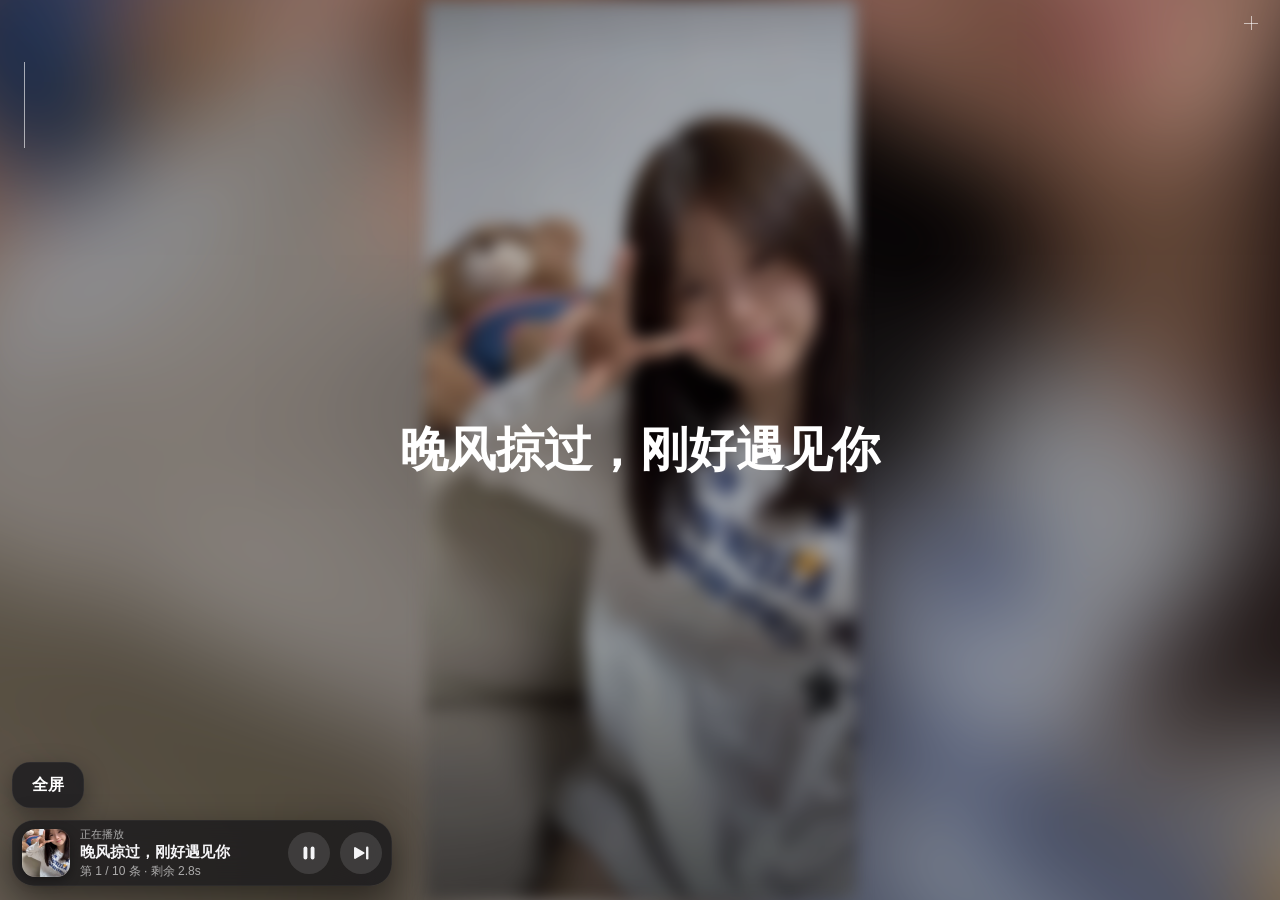
==== commit d31260f8: "Add files via upload" ====
--- a/index.html
+++ b/index.html
@@ -17,9 +17,9 @@
 .hide{display:none!important}
 html,body{height:100%;margin:0;overflow:hidden}
 body{background:var(--bg);color:var(--tx);font-family:-apple-system,"PingFang SC","Microsoft YaHei",sans-serif}
-.app{height:100%;max-width:560px;margin:0 auto;display:flex;flex-direction:column;padding: calc(env(safe-area-inset-top, 0px) + 12px) 12px 0}
+<!-- .app{height:100%;max-width:560px;margin:0 auto;display:flex;flex-direction:column;padding: calc(env(safe-area-inset-top, 0px) + 12px) 12px 0}
 #stage{flex:none;width:100%;aspect-ratio:1/1;max-height:62%;position:relative;overflow:hidden;color:#fff;border-radius:22px;background:#000}
-#stage.full{position:fixed;inset:0;width:auto;max-height:none;aspect-ratio:auto;border-radius:0;z-index:9}
+    #stage.full{position:fixed;inset:12px;width:auto;max-height:none;aspect-ratio:auto;border-radius:32px;overflow:hidden;z-index:9;box-shadow:0 10px 40px rgba(0,0,0,.8)} -->
 /* 星空背景 */
 #sky i{position:absolute;width:3px;height:3px;border-radius:50%;background:#fff;box-shadow:0 0 6px rgba(255,255,255,.5);animation:tw 3s ease-in-out infinite}
 #sky i.big{width:6px;height:6px;background:rgba(255,255,255,.98);box-shadow:0 0 8px rgba(255,255,255,.85),0 0 18px rgba(180,205,255,.65),-7px 0 7px -2px rgba(255,255,255,.55),7px 0 7px -2px rgba(255,255,255,.55),0 -7px 7px -2px rgba(255,255,255,.55),0 7px 7px -2px rgba(255,255,255,.55)}
@@ -347,6 +347,7 @@
 .nav{transition:flex-grow .8s cubic-bezier(.3,1,.4,1),flex-basis .8s cubic-bezier(.3,1,.4,1),opacity .6s ease,transform .9s var(--spring);position:relative;z-index:2;transform-origin:bottom}
 body.pc .nav{flex-grow:0;flex-basis:0;min-height:0;margin:0;padding:0;overflow:hidden;opacity:0;pointer-events:none;transform:translateY(110px)}
 body.fs .dock,body.fs .nav,body.fs .statbar{opacity:0;pointer-events:none}
+body.fs{background:#000!important}
 body.light-bg{--tx:#151515;--sub:rgba(0,0,0,.65);color:#151515}
 body.light-bg .stat,body.light-bg .mini,body.light-bg .ph,body.light-bg .lcnt,body.light-bg label,body.light-bg .row span,body.light-bg .mt,body.light-bg .crow>span{color:#151515!important}
 body.light-bg .mini{background:rgba(0,0,0,.08);box-shadow:0 0 0 1px rgba(0,0,0,.1)}
@@ -600,6 +601,279 @@
 #pgbg{position:fixed;inset:0;z-index:0;background:#000 center/cover no-repeat;opacity:0;pointer-events:none;transition:opacity .5s ease;transform:translateZ(0)}
 #pgbg.on{opacity:1}
 #pgBlur:disabled{opacity:.4}
+/* 卡片区域：极致紧凑排版 */
+.panel{padding:6px 4px!important}
+.card{padding:2px 4px 2px 0!important;gap:2px!important;margin-bottom:3px!important;border-radius:11px!important;min-height:0!important}
+.card .top{gap:2px!important}
+.card textarea{padding:4px 2px!important;font-size:13px!important;line-height:1.3!important;min-height:0!important;letter-spacing:0!important}
+.card .grip{width:18px!important;height:26px!important}
+.card .grip svg{width:13px!important;height:13px!important}
+.card .no{min-width:10px!important;font-size:10px!important}
+.card .gear,.card .del{width:24px!important;height:24px!important}
+.card .gear svg,.card .del svg{width:13px!important;height:13px!important}
+.card .cfg{margin:2px 4px 4px 22px!important;padding-top:4px!important}
+.addc{padding:7px 0!important;font-size:12px!important}
+
+/* ===== 面板高度调节把手 ===== */
+.dock{position:relative}
+.dock>.resizeBar{
+  position:absolute;
+  top:7px;left:50%;
+  transform:translateX(-50%);
+  width:44px;height:5px;
+  border-radius:3px;
+  background:rgba(255,255,255,.42);
+  cursor:ns-resize;
+  touch-action:none;
+  -webkit-user-select:none;user-select:none;
+  -webkit-touch-callout:none;
+  transition:background .2s ease,width .25s cubic-bezier(.34,1.5,.5,1),height .25s;
+  z-index:10;
+}
+.dock>.resizeBar::before{
+  content:'';
+  position:absolute;
+  inset:-14px -20px;
+}
+.dock>.resizeBar.dragging{
+  background:rgba(255,255,255,.92);
+  width:58px;height:6px;
+}
+.dock.resizing{transition:none!important}
+body:not(.pc) .dock.sized{flex:0 0 var(--dh);margin-top:var(--dm)}
+
+/* ===== v0.0.2 布局：全屏文字背景 + 底部迷你条 + 点开才出现的小卡片 ===== */
+#amb{display:none}
+.app{position:fixed;inset:0;width:auto;height:auto;max-width:none;margin:0;padding:0;display:block;z-index:1}
+#stage{position:fixed;inset:0;width:auto;max-height:none;aspect-ratio:auto;border-radius:0;box-shadow:none;margin:0;z-index:1}
+#stage.hasimg #bgf{display:block}
+#stage.hasimg #bg{inset:0!important;background-size:contain!important;background-repeat:no-repeat!important;background-position:center!important}
+/* 小卡片：封面区 → 面板，标签栏 → 底栏，歌名 → 当前句子 */
+#hub{position:fixed;right:12px;bottom:calc(env(safe-area-inset-bottom,0px) + 92px);width:min(76vw,340px);max-height:calc(100% - env(safe-area-inset-top,0px) - 150px);
+  display:flex;flex-direction:column;padding:10px;border-radius:32px;z-index:5;
+  transform-origin:100% 100%;opacity:0;visibility:hidden;pointer-events:none;transform:translateY(26px) scale(.9);
+  transition:transform .25s ease,opacity .2s ease,visibility 0s linear .25s}
+body.open #hub{opacity:1;visibility:visible;pointer-events:auto;transform:none;transition:transform .8s var(--spring),opacity .22s ease,visibility 0s}
+#hub::before{content:"";position:absolute;inset:0;border-radius:inherit;z-index:-1;pointer-events:none;background:rgba(34,34,40,.58);
+  -webkit-backdrop-filter:blur(30px) saturate(1.5);backdrop-filter:blur(30px) saturate(1.5);
+  box-shadow:inset 0 0 0 1px rgba(255,255,255,.1),0 18px 50px rgba(0,0,0,.45)}
+body.light-bg #hub::before,body.light-bg #mini::before{background:rgba(255,255,255,.55)}
+#hub .dock{order:1;flex:0 1 clamp(200px,36vh,320px);min-height:130px;margin:0;padding:0;background:none;box-shadow:none;-webkit-backdrop-filter:none;backdrop-filter:none;transform:none;opacity:1}
+#hub .panel{border-radius:22px}
+#hub .dock>.resizeBar{display:none}
+#hub .nav{order:2;flex:none;width:100%;margin:10px 0 0}
+#hub .np-info{order:3}
+#hub .statbar{order:4;flex:none;margin:6px 0 0;padding:0 4px;height:30px}
+#hub #cdock{order:5;flex:none;width:100%;margin:8px 0 0}
+.np-info{flex:none;text-align:center;padding:12px 8px 0}
+.np-t{font-size:20px;font-weight:800;line-height:1.3;color:var(--tx);display:-webkit-box;-webkit-line-clamp:2;-webkit-box-orient:vertical;overflow:hidden;word-break:break-all}
+.np-s{margin-top:3px;font-size:12.5px;color:var(--sub);font-variant-numeric:tabular-nums}
+/* 迷你条：正在播放 */
+#mini{position:fixed;left:12px;bottom:calc(env(safe-area-inset-bottom,0px) + 14px);width:min(calc(100% - 24px),380px);height:66px;display:flex;align-items:center;gap:10px;padding:0 10px;
+  border-radius:24px;z-index:6;color:var(--tx);cursor:pointer;-webkit-tap-highlight-color:transparent;scale:1;transition:scale .7s var(--spring)}
+#mini:active{scale:.97;transition:scale .12s cubic-bezier(.2,.8,.3,1)}
+#mini::before{content:"";position:absolute;inset:0;border-radius:inherit;z-index:-1;pointer-events:none;background:rgba(34,34,40,.62);
+  -webkit-backdrop-filter:blur(26px) saturate(1.5);backdrop-filter:blur(26px) saturate(1.5);
+  box-shadow:inset 0 1px 0 rgba(255,255,255,.28),inset 0 0 0 1px rgba(255,255,255,.08),0 10px 30px rgba(0,0,0,.35)}
+.mi-tile{flex:none;width:46px;height:46px;border-radius:14px;display:flex;align-items:center;justify-content:center;font-size:22px;font-weight:800;color:#fff;
+  background:linear-gradient(135deg,rgba(143,176,255,.6),rgba(255,255,255,.12));box-shadow:inset 0 0 0 1px rgba(255,255,255,.22)}
+.mi-txt{flex:1;min-width:0;display:flex;flex-direction:column;gap:1px}
+.mi-l{font-size:11px;letter-spacing:1px;color:var(--sub)}
+.mi-t{font-size:16px;font-weight:800;white-space:nowrap;overflow:hidden;text-overflow:ellipsis}
+.mi-s{font-size:12px;color:var(--sub);white-space:nowrap;overflow:hidden;text-overflow:ellipsis;font-variant-numeric:tabular-nums}
+.mi-b{flex:none;width:42px;height:42px;border:none;border-radius:50%;padding:0;display:flex;align-items:center;justify-content:center;color:inherit;
+  background:rgba(255,255,255,.12);scale:1;transition:scale .7s var(--spring)}
+.mi-b:active{scale:.84;transition:scale .12s cubic-bezier(.2,.8,.3,1)}
+.mi-b svg{display:block;width:22px;height:22px}
+body.light-bg .mi-b{background:rgba(0,0,0,.08)}
+/* 返回 / 全屏 按钮 */
+#hback,#hzoom{position:fixed;z-index:7;border:none;padding:0;color:#fff;display:flex;align-items:center;justify-content:center;font:inherit;
+  background:rgba(34,34,40,.62);-webkit-backdrop-filter:blur(26px) saturate(1.5);backdrop-filter:blur(26px) saturate(1.5);
+  box-shadow:inset 0 0 0 1px rgba(255,255,255,.1),0 8px 24px rgba(0,0,0,.3);-webkit-tap-highlight-color:transparent}
+body.light-bg #hback,body.light-bg #hzoom{color:#151515;background:rgba(255,255,255,.58)}
+#hback{left:14px;top:calc(env(safe-area-inset-top,0px) + 12px);width:46px;height:46px;border-radius:50%;
+  opacity:0;visibility:hidden;pointer-events:none;scale:.7;transition:scale .25s ease,opacity .2s ease,visibility 0s linear .25s}
+body.open #hback{opacity:1;visibility:visible;pointer-events:auto;scale:1;transition:scale .7s var(--spring),opacity .22s ease,visibility 0s}
+#hback svg{width:22px;height:22px;fill:none;stroke:currentColor;stroke-width:2.4;stroke-linecap:round;stroke-linejoin:round}
+#hzoom{left:12px;bottom:calc(env(safe-area-inset-bottom,0px) + 92px);height:46px;padding:0 20px;border-radius:18px;font-size:16px;font-weight:800;z-index:6;scale:1;transition:scale .7s var(--spring)}
+#hzoom:active{scale:.9;transition:scale .12s cubic-bezier(.2,.8,.3,1)}
+/* 装饰线 */
+.deco{position:fixed;z-index:2;pointer-events:none;color:rgba(255,255,255,.6)}
+body.light-bg .deco{color:rgba(0,0,0,.45)}
+.deco.v{left:24px;top:calc(env(safe-area-inset-top,0px) + 62px);width:1px;height:86px;background:currentColor}
+.deco.p{right:22px;top:calc(env(safe-area-inset-top,0px) + 16px);width:14px;height:14px;
+  background:linear-gradient(currentColor,currentColor) center/100% 1px no-repeat,linear-gradient(currentColor,currentColor) center/1px 100% no-repeat}
+/* 全屏沉浸：全部收起 */
+body.fs #hub,body.fs #mini,body.fs #hback,body.fs #hzoom,body.fs .deco{opacity:0!important;visibility:hidden!important;pointer-events:none!important;transition:opacity .3s ease!important}
+/* 小卡片里分段按钮更紧凑，允许换行 */
+#hub .seg .chip{min-width:0;padding:8px 1px;font-size:11.5px;line-height:1.3;white-space:normal!important}
+
+/* ===== 海报排版（词语散落 + 几何装饰） ===== */
+#styles3 .chip{white-space:nowrap!important}
+.m-poster{--du:1s;--ein:cubic-bezier(.2,.8,.2,1);--duo:.6s}
+.m-poster p{position:absolute;inset:0;margin:0}
+.m-poster .pwd{position:absolute;left:var(--lx);top:var(--ly);font-size:var(--wf);line-height:1.1;white-space:nowrap}
+.m-poster .c.pc{filter:blur(10px);transform:translate(var(--ox,0px),var(--oy,24px)) scale(var(--s0,.92))}
+.one.m-poster.in .c{opacity:var(--wo,1);filter:none;transform:none}
+.one.m-poster.out .c{transform:translate(calc(var(--ox2,0px)*1.6),calc(var(--oy2,-20px)*1.8)) scale(1.06);filter:blur(10px);opacity:0}
+.pdeco{position:absolute;inset:0;width:100%;height:100%;pointer-events:none;overflow:visible}
+.ps{opacity:0;transform-box:fill-box;transform-origin:center;transform:scale(.55) rotate(var(--rot0,0deg));
+  transition:opacity 1s ease var(--dl,0s),transform 1.3s cubic-bezier(.2,.8,.2,1) var(--dl,0s);
+  animation:pfloat var(--fd,7s) ease-in-out infinite alternate}
+.one.in .ps{opacity:var(--po,.5);transform:none}
+.one.out .ps{opacity:0;transform:scale(1.45) rotate(16deg);transition:opacity .5s ease,transform .75s ease}
+.m-poster .pwd{letter-spacing:var(--ls,0)}
+.m-poster .pwd.sm{font-weight:600;text-shadow:0 0 .7em currentColor}
+.m-poster .pwd.md{text-shadow:0 0 .45em currentColor}
+.m-poster .pwd.xl{text-shadow:0 0 .3em currentColor,.028em 0 0 rgba(255,120,170,.5),-.028em 0 0 rgba(110,200,255,.5)}
+.pl{opacity:0;transition:opacity 1.4s ease var(--dl,0s)}
+.one.in .pl{opacity:var(--po,.3)}
+.one.out .pl{opacity:0;transition:opacity .6s ease}
+@keyframes pfloat{to{translate:var(--fx,0px) var(--fy,0px)}}
+#stage.paused .ps{animation-play-state:paused}
+
+/* ===== v0.0.3 深色磨砂面板（参照设计稿：封面 → 标签栏 → 控制键 → 内容）===== */
+:root{--p-bg:rgba(30,30,34,.7);--p-fill:rgba(255,255,255,.07);--p-fill2:rgba(255,255,255,.15);--p-line:rgba(255,255,255,.09);--p-sub:rgba(255,255,255,.58)}
+#hub{width:min(70vw,300px);padding:14px;border-radius:28px;min-height:0;max-height:calc(100% - env(safe-area-inset-top,0px) - env(safe-area-inset-bottom,0px) - 106px)}
+#hub::before,body.light-bg #hub::before{background:var(--p-bg);-webkit-backdrop-filter:blur(40px) saturate(1.45);backdrop-filter:blur(40px) saturate(1.45);
+  box-shadow:0 24px 64px rgba(0,0,0,.5),inset 0 0 0 .5px rgba(255,255,255,.07)}
+/* 面板背景虚化：当前图片放大后做高斯模糊，淡淡透出来 */
+#hubGlow{position:absolute;inset:0;border-radius:inherit;overflow:hidden;z-index:-1;pointer-events:none}
+#hubGlow::before{content:"";position:absolute;inset:-60px;background:var(--cover,linear-gradient(135deg,#3a3f55,#1c1c24)) center/cover no-repeat;
+  filter:blur(44px) saturate(1.6);opacity:.4;transform:translateZ(0)}
+/* 封面图 */
+#hubCover{order:0;flex:0 3 auto;min-height:0;position:relative;width:100%;height:clamp(96px,22vh,220px);margin:0 0 12px;border-radius:18px;overflow:hidden;
+  background:var(--cover,linear-gradient(135deg,#3a3f55,#1c1c24)) center/cover no-repeat;display:flex;align-items:center;justify-content:center;
+  font-size:64px;font-weight:800;color:rgba(255,255,255,.92);text-shadow:0 2px 18px rgba(0,0,0,.35);
+  box-shadow:0 10px 28px rgba(0,0,0,.4),inset 0 0 0 .5px rgba(255,255,255,.14)}
+#hubCover.img{color:transparent;text-shadow:none}
+/* 标签栏：单行扁平 */
+#hub .nav{order:1;height:48px;margin:0 0 10px}
+#hub .lg-bg{inset:0;border-radius:18px;background:var(--p-fill);box-shadow:none;-webkit-backdrop-filter:none;backdrop-filter:none}
+#hub .lg-bg2,#hub .well,#hub .well2{display:none!important}
+#hub .lg-btns{padding:4px}
+#hub .lg-btns .nb[data-i="0"]{flex:1;width:auto;margin-left:0}
+#hub .lg-thumb,#hub .lg-thumb.drag{top:4px;height:calc(100% - 8px);border-radius:14px;background:var(--p-fill2);box-shadow:none;-webkit-backdrop-filter:none;backdrop-filter:none}
+#hub .lg-thumb.press{scale:1.05 1.03;background:rgba(255,255,255,.22)}
+#hub .lg-btns .nb svg{width:22px;height:22px;stroke:rgba(255,255,255,.55);filter:none}
+#hub .lg-btns .nb.on svg{stroke:#fff;transform:none}
+/* 控制键：一排等宽圆角按钮 */
+#hub #cdock{order:2;width:100%;margin:0 0 10px}
+#hub #cbar{height:46px;padding:0;gap:8px;border-radius:0;background:none;box-shadow:none;-webkit-backdrop-filter:none;backdrop-filter:none}
+#hub #cbar>.well,#hub .csep{display:none!important}
+#hub .cb{flex:1;width:auto;height:46px;border-radius:16px;background:var(--p-fill);box-shadow:none}
+#hub .cb.on{background:var(--p-fill2);box-shadow:none}
+#hub #qpop{border-radius:20px;background:rgba(40,40,46,.92);-webkit-backdrop-filter:blur(30px);backdrop-filter:blur(30px);box-shadow:0 14px 40px rgba(0,0,0,.5)}
+/* 内容区 */
+#hub .dock{order:3;flex:1 1 230px;min-height:96px;border-radius:0;border-top:1px solid var(--p-line)}
+#hub .panel{background:transparent;box-shadow:none;border-radius:0;padding:10px 0 4px!important;scrollbar-gutter:auto}
+#hub .ph{display:flex;align-items:center;justify-content:space-between;margin:0 2px 10px;font-size:12px;font-weight:500;color:var(--p-sub)}
+#hub .statbar{order:4;margin:8px 0 0;height:24px}
+#hub .np-info{display:none}
+#hub .chip,#hub .ctl button{background:var(--p-fill);box-shadow:none;border:none;border-radius:14px;color:#fff}
+#hub .chip.on{background:var(--p-fill2);box-shadow:none;color:#fff}
+#hub .glide .chip,#hub .glide .chip.on{background:none;box-shadow:none}
+#hub .seg{background:rgba(0,0,0,.22);box-shadow:none;padding:4px;border-radius:18px}
+#hub .seg::after{display:none}
+#hub .glide::before{background:var(--p-fill2);box-shadow:none;border-radius:14px;-webkit-backdrop-filter:none;backdrop-filter:none}
+#hub .glide.pressing::before{background:rgba(255,255,255,.22);box-shadow:none}
+#hub .card,#hub .gh{background:var(--p-fill);box-shadow:none;border-radius:16px}
+#hub .card.dragging{background:var(--p-fill2);box-shadow:0 12px 28px rgba(0,0,0,.4)}
+#hub input[type=range]::-webkit-slider-runnable-track{height:6px;border-radius:3px;box-shadow:none;background:linear-gradient(90deg,rgba(255,255,255,.62) var(--p),rgba(255,255,255,.14) var(--p))}
+#hub input[type=range]::-webkit-slider-thumb{width:34px;height:22px;margin-top:-8px;border-radius:11px;background:#fff;border:none;box-shadow:0 2px 6px rgba(0,0,0,.35)}
+body.light-bg #hub label,body.light-bg #hub .row span,body.light-bg #hub .mt,body.light-bg #hub .ph,body.light-bg #hub .lcnt,body.light-bg #hub .crow>span{color:var(--p-sub)!important}
+body.light-bg #hub .chip,body.light-bg #hub .cb,body.light-bg #hub .nb{color:#fff}
+body.light-bg #hub .nb svg,body.light-bg #hub .chip svg,body.light-bg #hub .cb svg{stroke:currentColor}
+/* 迷你条：封面缩略图 + 正在播放 */
+#mini{color:#f5f5f7;border-radius:22px;transition:scale .7s var(--spring),width .45s cubic-bezier(.3,1,.4,1)}
+#mini::before,body.light-bg #mini::before{background:rgba(24,24,28,.78);-webkit-backdrop-filter:blur(34px) saturate(1.45);backdrop-filter:blur(34px) saturate(1.45);
+  box-shadow:0 12px 34px rgba(0,0,0,.45),inset 0 0 0 .5px rgba(255,255,255,.08)}
+body.open #mini{width:min(64vw,260px)}
+body.open #mini .mi-b{display:none}
+.mi-tile{width:48px;height:48px;border-radius:13px;background:var(--cover,linear-gradient(135deg,rgba(143,176,255,.6),rgba(255,255,255,.12))) center/cover no-repeat;
+  box-shadow:0 4px 12px rgba(0,0,0,.35),inset 0 0 0 .5px rgba(255,255,255,.14);text-shadow:0 1px 8px rgba(0,0,0,.35)}
+.mi-tile.img{color:transparent;text-shadow:none}
+.mi-l{letter-spacing:0}
+.mi-t{font-size:15px;font-weight:700}
+body.light-bg .mi-b{background:rgba(255,255,255,.12)}
+#hback,#hzoom,body.light-bg #hback,body.light-bg #hzoom{color:#fff;background:rgba(26,26,30,.8);box-shadow:0 8px 24px rgba(0,0,0,.35),inset 0 0 0 .5px rgba(255,255,255,.08)}
+/* 屏幕上下空间不够：封面先缩小，再整体变紧凑，极矮时收起封面 */
+@media (max-height:660px){
+  #hub{padding:10px;border-radius:24px}
+  #hubCover{margin-bottom:8px;border-radius:14px}
+  #hub .nav{height:42px;margin-bottom:8px}
+  #hub #cdock{margin-bottom:8px}
+  #hub #cbar,#hub .cb{height:40px}
+  #hub .statbar{margin-top:6px;height:22px}
+  #hub .ph{margin-bottom:6px}
+  #hub .panel{padding-top:8px!important}
+}
+@media (max-height:520px){#hubCover{display:none}}
+/* ===== 动效风格：单个下拉 + 气泡菜单 ===== */
+.ssel{display:flex;align-items:center;justify-content:space-between;width:100%;height:38px;padding:0 12px;border:none;border-radius:14px;background:rgba(255,255,255,.12);color:#fff;font:inherit;font-size:14px;font-weight:600;scale:1;transition:scale .6s var(--spring),background .2s ease}
+.ssel:active{scale:.97;background:rgba(255,255,255,.2);transition:scale .12s cubic-bezier(.2,.8,.3,1),background .2s ease}
+.ssel svg{width:18px;height:18px;fill:none;stroke:currentColor;stroke-width:2.2;stroke-linecap:round;stroke-linejoin:round;opacity:.7;transition:transform .35s var(--spring)}
+.ssel[aria-expanded="true"] svg{transform:rotate(180deg)}
+.gpop{position:fixed;left:0;top:0;z-index:200;width:204px;padding:6px;border-radius:20px;background:rgba(34,34,40,.58);-webkit-backdrop-filter:blur(30px) saturate(1.5);backdrop-filter:blur(30px) saturate(1.5);
+  box-shadow:inset 0 0 0 1px rgba(255,255,255,.1),0 18px 50px rgba(0,0,0,.45);opacity:0;visibility:hidden;pointer-events:none;scale:.82;transform-origin:var(--ox,50%) var(--oy,100%);
+  transition:scale .25s ease,opacity .18s ease,visibility 0s linear .25s}
+.gpop.show{opacity:1;visibility:visible;pointer-events:auto;scale:1;transition:scale .6s var(--spring),opacity .18s ease,visibility 0s}
+.gpop .sp-grid{border-radius:15px;-webkit-mask-image:-webkit-radial-gradient(white,black);display:grid;grid-template-columns:1fr 1fr;gap:3px;max-height:240px;overflow-y:auto;overscroll-behavior:contain;-webkit-overflow-scrolling:touch;scrollbar-width:none}
+.gpop .sp-grid::-webkit-scrollbar{display:none}
+.gpop button{height:34px;padding:0 4px;border:none;border-radius:12px;background:rgba(255,255,255,.08);color:#fff;font:inherit;font-size:13px;white-space:nowrap}
+.gpop button.on{background:rgba(143,176,255,.5);font-weight:700}
+.gpop button:active{background:rgba(255,255,255,.22)}
+.row .ssel,.crow .ssel{flex:1 1 0;width:auto;min-width:0}
+.row .ssel{height:34px;font-size:13px;padding:0 10px;border-radius:13px}
+.crow .ssel{height:30px;font-size:12.5px;padding:0 10px;border-radius:12px}
+.ssel>span{min-width:0!important;overflow:hidden;text-overflow:ellipsis;white-space:nowrap;font-size:inherit!important;color:inherit!important}
+.ssel+.seg,.ssel+.chips{display:none}
+/* 控制栏：暂停 / 下一句 隐藏（功能收进第 4 个"更多"按钮），保留 全屏 / Q弹 / 收起 */
+#cbar>.ppb,#cbar>.nxb,#cbar>.csep{display:none!important}
+#cbar>#cmore svg{display:block;width:22px;height:22px;fill:currentColor;stroke:none}
+
+/* 整体缩短：封面更矮、标签/按钮更扁、内容区限高（内部滚动） */
+#hub{padding:10px!important;border-radius:26px!important}
+#hub #hubCover{height:clamp(72px,13vh,112px)!important;margin-bottom:8px!important;border-radius:16px!important}
+#hub .nav{height:42px!important;margin:0 0 8px!important}
+#hub #cdock{margin:0 0 8px!important}
+#hub #cbar,#hub .cb{height:40px!important}
+#hub .dock{flex:0 1 170px!important;min-height:90px!important;max-height:190px!important}
+#hub .statbar{height:22px!important;margin-top:6px!important}
+
+/* Q弹气泡：高度按可用空间限制，内部滚动；紧凑一点 */
+#hub #qpop{padding:10px 12px 12px;overscroll-behavior:contain;scrollbar-width:none}
+#hub #qpop::-webkit-scrollbar{display:none}
+
+/* ===== 第 4 个按钮：在控制栏下方整块展开的"播放菜单" ===== */
+#cbar>#cmore.on svg{transform:rotate(90deg)}
+.pm-box{padding:0}
+.pm-box button{border:none;color:#fff;font:inherit;background:rgba(255,255,255,.1);scale:1;transition:scale .5s var(--spring),background .2s ease}
+.pm-box button:active{scale:.93;background:rgba(255,255,255,.22);transition:scale .12s cubic-bezier(.2,.8,.3,1),background .2s ease}
+.pm-box button.on{background:rgba(143,176,255,.5)}
+.pm-tr{display:grid;grid-template-columns:repeat(4,1fr);gap:6px}
+.pm-tr button{height:46px;border-radius:14px;display:flex;flex-direction:column;align-items:center;justify-content:center;gap:2px;font-size:11px;padding:0}
+.pm-tr svg{width:20px;height:20px;fill:currentColor;stroke:currentColor;stroke-width:1.6;stroke-linejoin:round;stroke-linecap:round}
+.pm-tr svg.ln{fill:none;stroke-width:2.2}
+.pm-box .row{margin-top:8px;gap:8px}
+.pm-box .row span{min-width:30px;font-size:12px}
+.pm-box .row .av{flex:none;min-width:42px;text-align:right;font-style:normal;font-size:12px;color:var(--sub)}
+.pm-lb{margin:10px 2px 5px;font-size:12px;color:var(--sub)}
+.pm-jump{display:flex;gap:4px;overflow-x:auto;scrollbar-width:none;padding-bottom:1px}
+.pm-jump::-webkit-scrollbar{display:none}
+.pm-jump button{flex:none;min-width:34px;height:30px;padding:0 8px;border-radius:11px;font-size:13px;font-variant-numeric:tabular-nums}
+.pm-tg{display:grid;grid-template-columns:1fr 1fr;gap:6px;margin-top:10px}
+.pm-tg button{height:32px;border-radius:12px;font-size:12.5px;padding:0 6px}
+
+
+body.light-bg .gpop{background:rgba(255,255,255,.55)}
+
+/* 滚动条留出独立的右侧通道，不再压住"共 N 句"和卡片按钮 */
+#hub .panel{padding-right:7px!important;scrollbar-gutter:stable}
+#hub .panel::-webkit-scrollbar{width:6px}
+#hub .panel::-webkit-scrollbar-thumb{background:rgba(255,255,255,.35);border-radius:3px}
+#hub .panel::-webkit-scrollbar-track{background:transparent}
+#cfold { display: none !important; }
 </style>
 </head>
 <body>
@@ -609,6 +883,10 @@
   <svg width="0" height="0" style="position:absolute" aria-hidden="true"><filter id="mblur" x="-15%" y="-15%" width="130%" height="130%" color-interpolation-filters="sRGB"><feGaussianBlur id="mbg" stdDeviation="0 0"/></filter></svg>
 <div id="stage"><div id="bgf"></div><div id="bg"></div><div id="dimv"></div><div id="sky" class="hide"></div><div id="one"></div>
     <div id="fbar"><div class="well"></div><button class="ppb">⏸</button><button class="nxb">⏭</button><div class="tl" id="tlf"></div><span class="cnt"></span><button id="x">✕</button></div></div>
+  <div id="hub">
+  <div id="stylePop" class="gpop" role="listbox" aria-hidden="true"><div class="sp-grid"></div></div>
+<div id="hubGlow"></div><div id="hubCover" aria-hidden="true"></div>
+<div class="np-info"><div class="np-t" id="npT"></div><div class="np-s cnt"></div></div>
   <div class="statbar" id="statbar"><div class="tl" id="tl"></div><span class="tlt" id="tlt"></span><button class="mini hide" id="refresh" type="button">刷新预览</button></div>
 
   <div class="dock">
@@ -631,10 +909,10 @@
 
       <div class="pg hide" id="pg1">
         <div class="ph">动效风格 · 默认（可在每句卡片里单独指定）</div>
-        <div class="seg" id="styles"></div>
-        <div class="seg" id="styles2" style="margin-top:8px"></div>
-        <div class="grp open" style="margin-top:12px">
-          <button class="gh" type="button" aria-expanded="true"><span>动效细节</span><svg viewBox="0 0 24 24"><path d="M6 9l6 6 6-6"/></svg></button>
+        <button type="button" id="styleSel" class="ssel" aria-haspopup="listbox" aria-expanded="false"><span id="styleSelTx">打散重组</span><svg viewBox="0 0 24 24"><path d="M6 9l6 6 6-6"/></svg></button>
+        <div id="styleOld" style="display:none"><div class="seg" id="styles"></div><div class="seg" id="styles2"></div><div class="seg" id="styles3"></div></div>
+        <div class="grp" style="margin-top:12px">
+          <button class="gh" type="button" aria-expanded="false"><span>动效细节</span><svg viewBox="0 0 24 24"><path d="M6 9l6 6 6-6"/></svg></button>
           <div class="gb"><div class="gi"><div class="gp">
         <div id="pbox" class="g2 hide" style="margin-top:4px">
           <div class="mt" style="grid-column:1/-1">镜头平移</div>
@@ -667,6 +945,18 @@
           <div class="row"><span>速度</span><input type="range" id="typeV" min="4" max="30" value="12"></div>
           <label class="chk"><input type="checkbox" id="caret" checked> 显示光标</label>
         </div>
+        <div id="posterbox" class="hide"><div class="mt">海报排版</div>
+          <div class="row"><span>装饰</span><input type="range" id="pdN" min="0" max="16" value="8"></div>
+          <div class="row"><span>对比</span><input type="range" id="pdC" min="50" max="200" value="100"></div>
+          <div class="row"><span>出场</span><div class="seg" id="pdTs" style="flex:1"></div></div>
+          <input type="hidden" id="pdT" value="0"><input type="hidden" id="pdO" value="0">
+          <div id="pdCustom" class="hide">
+            <div class="row"><span>起始</span><input type="range" id="pdD" min="0" max="1500" value="250"></div>
+            <div class="row"><span>间隔</span><input type="range" id="pdS" min="40" max="900" value="300"></div>
+            <div class="row"><span>时长</span><input type="range" id="pdE" min="150" max="1500" value="380"></div>
+            <div class="row"><span>顺序</span><div class="seg" id="pdOs" style="flex:1"></div></div>
+          </div>
+        </div>
         <div id="fxbox" class="hide"><div class="mt">逐字动效</div>
           <div class="row"><span>间隔</span><input type="range" id="fxS" min="10" max="220" value="60"></div>
           <div class="row"><span>力度</span><input type="range" id="fxK" min="20" max="200" value="100"></div>
@@ -680,8 +970,8 @@
         <div class="ph">背景</div>
         <div class="seg" id="bgm"></div>
 
-        <div class="grp open" style="margin-top:12px">
-          <button class="gh" type="button" aria-expanded="true"><span>舞台背景</span><svg viewBox="0 0 24 24"><path d="M6 9l6 6 6-6"/></svg></button>
+        <div class="grp" style="margin-top:12px">
+          <button class="gh" type="button" aria-expanded="false"><span>舞台背景</span><svg viewBox="0 0 24 24"><path d="M6 9l6 6 6-6"/></svg></button>
           <div class="gb"><div class="gi"><div class="gp">
         <div id="gbox">
           <div class="chips" id="themes" style="margin-top:12px"></div>
@@ -702,8 +992,8 @@
         </div>
           </div></div></div>
         </div>
-        <div class="grp open">
-          <button class="gh" type="button" aria-expanded="true"><span>全区背景</span><svg viewBox="0 0 24 24"><path d="M6 9l6 6 6-6"/></svg></button>
+        <div class="grp">
+          <button class="gh" type="button" aria-expanded="false"><span>全区背景</span><svg viewBox="0 0 24 24"><path d="M6 9l6 6 6-6"/></svg></button>
           <div class="gb"><div class="gi"><div class="gp">
         <div class="row" style="margin-top:12px"><button class="chip" id="pgPick" type="button"><svg viewBox="0 0 24 24"><rect x="3" y="4.5" width="18" height="15" rx="4"/><circle cx="9" cy="10" r="1.8"/><path d="M4 17l5-4.5 4 3.5 3-2.5 4 3.5"/></svg>添加照片</button><button class="chip hide" id="pgDel" type="button">移除</button></div>
         <div id="pgInfo" style="font-size:12px;color:var(--sub);margin-top:8px">照片会按当前屏幕比例裁剪，作为整个页面的背景。</div>
@@ -719,8 +1009,8 @@
 
       <div class="pg hide" id="pg3">
         <div class="ph">调节</div>
-        <div class="grp open">
-          <button class="gh" type="button" aria-expanded="true"><span>播放速度</span><svg viewBox="0 0 24 24"><path d="M6 9l6 6 6-6"/></svg></button>
+        <div class="grp">
+          <button class="gh" type="button" aria-expanded="false"><span>播放速度</span><svg viewBox="0 0 24 24"><path d="M6 9l6 6 6-6"/></svg></button>
           <div class="gb"><div class="gi"><div class="gp">
             <div class="row"><span>速度</span><input type="range" id="speed" min="1" max="10" value="5"></div>
             <div class="row"><span>动效</span><input type="range" id="aspd" min="30" max="250" value="100"><em id="aspdv" class="av">1.00×</em></div>
@@ -751,8 +1041,8 @@
             <div class="qtip">按词断行：英文单词不拆开、标点不落行首；均衡断行：各行长度尽量接近。</div>
           </div></div></div>
         </div>
-        <div class="grp open">
-          <button class="gh" type="button" aria-expanded="true"><span>数据备份</span><svg viewBox="0 0 24 24"><path d="M6 9l6 6 6-6"/></svg></button>
+        <div class="grp">
+          <button class="gh" type="button" aria-expanded="false"><span>数据备份</span><svg viewBox="0 0 24 24"><path d="M6 9l6 6 6-6"/></svg></button>
           <div class="gb"><div class="gi"><div class="gp">
             <div class="row" style="margin-top:0">
               <button class="chip" id="expBtn" type="button" style="flex:1;padding:11px 0"><svg viewBox="0 0 24 24"><path d="M12 4v11M7 11l5 5 5-5M5 20h14"/></svg>导出项目</button>
@@ -790,6 +1080,7 @@
     <div id="qpop" aria-hidden="true">
       <div class="qh"><b>Q弹幅度</b><em id="qv" class="av">100%</em></div>
       <div class="qr"><span>0 · 无</span><input type="range" id="qamp" min="0" max="200" value="100" aria-label="Q弹幅度"><span>200 · 强</span></div>
+      <div id="qOld" style="display:none">
       <div class="mt" style="margin:14px 0 0">快捷开关</div>
       <div class="qg">
         <label class="chk"><input type="checkbox" id="shuf"> 随机显示</label>
@@ -798,12 +1089,18 @@
         <label class="chk"><input type="checkbox" id="gblurOn"> 全局模糊</label>
         <label class="chk"><input type="checkbox" id="qdemo"> 开关试玩</label>
       </div>
+      </div>
+      <div class="mt" style="margin:14px 0 0">更多选项</div>
+      <div class="qg">
+        <label class="chk"><input type="checkbox" id="qLoop" checked> 循环播放</label>
+        <label class="chk"><input type="checkbox" id="qWake"> 屏幕常亮</label>
+      </div>
       <div class="hide">
       <div class="qh" style="margin-top:14px"><b>模糊强度</b><em id="gbv" class="av">40px</em></div>
       <div class="qr"><span>0</span><input type="range" id="gbamp" min="0" max="40" value="40" aria-label="模糊强度"><span>40</span></div>
       </div>
-      <div class="qd"><span class="qtip">松手后会自动拨一下「开关试玩」；作用于按钮、开关、滑块和折叠动画。</span><button class="chip" id="qrst" type="button">恢复默认</button></div>
-      <div class="qtip" style="text-align:center;margin-top:12px">版本 v0.0.1 beta2</div>
+      <div class="qd"><span class="qtip">作用于按钮、开关、滑块和折叠动画。</span><button class="chip" id="qrst" type="button">恢复默认</button></div>
+      <div class="qtip" style="text-align:center;margin-top:12px">版本 v0.1.0 beta1</div>
     </div>
     <div id="cbar">
       <div class="well"></div>
@@ -814,6 +1111,16 @@
       <button class="cb" id="cq" type="button" title="Q弹与快捷开关" aria-label="Q弹与快捷开关"><svg viewBox="0 0 24 24" fill="none" stroke="currentColor" stroke-width="2.2" stroke-linecap="round" stroke-linejoin="round"><path d="M3 12h2c1.2 0 1.4-8 3-8s1.7 16 3.2 16 1.5-11 2.8-11 1.2 6 2.2 6H21"/></svg></button>
       <button class="cb" id="cfold" type="button" title="折叠/展开面板" aria-label="折叠/展开面板"><svg viewBox="0 0 24 24" fill="none" stroke="currentColor" stroke-width="2.4" stroke-linecap="round" stroke-linejoin="round"><path d="M6 9l6 6 6-6"/></svg></button>
     </div>
+  </div>
+  </div>
+  <div class="deco v"></div><div class="deco p"></div>
+  <button id="hback" type="button" aria-label="收起"><svg viewBox="0 0 24 24"><path d="M15 5l-7 7 7 7"/></svg></button>
+  <button id="hzoom" type="button" aria-label="全屏">全屏</button>
+  <div id="mini" role="button" tabindex="0" aria-label="展开 / 收起面板" aria-expanded="false">
+    <div class="mi-tile" id="miTile">文</div>
+    <div class="mi-txt"><div class="mi-l">正在播放</div><div class="mi-t" id="miT">—</div><div class="mi-s cnt"></div></div>
+    <button class="ppb mi-b" type="button" title="暂停/继续" aria-label="暂停/继续"></button>
+    <button class="nxb mi-b" type="button" title="下一句" aria-label="下一句"></button>
   </div>
 </div>
 
@@ -840,11 +1147,13 @@
   mark();
 }
 var STY2=[["bounce","弹跳落字"],["flip","逐字翻转"],["focus","模糊聚焦"],["wave","波浪起伏"],["glitch","故障闪烁"]];
+var STY3=[["poster","海报排版"]];
 var FXM={bounce:1,flip:1,focus:1,wave:1,glitch:1};
-function markStyles(){[$("styles"),$("styles2")].forEach(function(box,b){var L=b?STY2:STY;[].forEach.call(box.children,function(c,i){c.classList.toggle("on",L[i][0]===style)})})}
+function markStyles(){[$("styles"),$("styles2"),$("styles3")].forEach(function(box,b){var L=b===2?STY3:b?STY2:STY;[].forEach.call(box.children,function(c,i){c.classList.toggle("on",L[i][0]===style)})})}
 function setStyle(v){style=v;idx=0;prog=0;reqRender();markStyles()}
 chips($("styles"),STY,function(){return style},setStyle);
 chips($("styles2"),STY2,function(){return style},setStyle);
+chips($("styles3"),STY3,function(){return style},setStyle);
 chips($("themes"),THEMES.map(function(t,i){return [i,t[0]]}),function(){return theme},function(v){theme=v;applyPreset(v);reqBg(true)});
 chips($("bgm"),[["grad","混色渐变"],["solid","纯色"],["img","自选图片"]],function(){return bgMode},function(v){bgMode=v;$("gbox").classList.toggle("hide",v!=="grad");$("solidbox").classList.toggle("hide",v!=="solid");$("ibox").classList.toggle("hide",v!=="img");reqBg(true)});
 function glide(box){
@@ -896,7 +1205,35 @@
   new MutationObserver(function(){if(!dragging)put(curK())}).observe(box,{attributes:true,subtree:true,attributeFilter:["class"]});
   new ResizeObserver(function(){if(!dragging)put(curK(),true)}).observe(box);
 }
-glide($("styles"));glide($("styles2"));glide($("bgm"));
+glide($("styles"));glide($("styles2"));glide($("styles3"));glide($("bgm"));
+/* ---- 动效风格下拉 ---- */
+(function(){
+  var sel=$("styleSel"),pop=$("stylePop"),grid=pop.firstChild,hub=$("hub"),ALL=STY.concat(STY2,STY3),btns=[];
+  ALL.forEach(function(e){var b=document.createElement("button");b.type="button";b.textContent=e[1];b.setAttribute("role","option");
+    b.onclick=function(ev){ev.stopPropagation();setStyle(e[0]);close()};grid.appendChild(b);btns.push(b)});
+  function label(){for(var i=0;i<ALL.length;i++)if(ALL[i][0]===style){$("styleSelTx").textContent=ALL[i][1];btns.forEach(function(b,j){b.classList.toggle("on",j===i)});return}}
+  document.body.appendChild(pop);
+  function place(){
+    var r=sel.getBoundingClientRect(),vh=window.innerHeight,vw=window.innerWidth,pw=pop.offsetWidth,pad=12,gap=12;
+    var spaceUp=r.top-gap-pad-50,spaceDown=vh-r.bottom-gap-pad-120;/* 上方留出顶栏，下方留出"正在播放"条 */
+    var full=Math.min(240,btns.length/2*37+6),up;
+    if(spaceDown>=full+12)up=false;else if(spaceUp>=full+12)up=true;else up=spaceUp>spaceDown;
+    var avail=Math.max(110,up?spaceUp:spaceDown),gh=Math.min(240,avail-12);
+    grid.style.maxHeight=gh+"px";
+    var ph=pop.offsetHeight,cx=r.left+r.width/2,left=Math.max(8,Math.min(vw-pw-8,cx-pw/2));
+    var top=up?r.top-gap-ph:r.bottom+gap;
+    pop.style.left=left+"px";pop.style.top=top+"px";
+    pop.style.setProperty("--ox",(cx-left)+"px");pop.style.setProperty("--oy",up?"100%":"0%");
+    pop.classList.toggle("up",up);pop.classList.toggle("down",!up);
+  }
+  function open(){label();place();pop.classList.add("show");pop.setAttribute("aria-hidden","false");sel.setAttribute("aria-expanded","true")}
+  function close(){pop.classList.remove("show");pop.setAttribute("aria-hidden","true");sel.setAttribute("aria-expanded","false")}
+  sel.addEventListener("click",function(e){e.stopPropagation();pop.classList.contains("show")?close():open()});
+  document.addEventListener("pointerdown",function(e){if(pop.classList.contains("show")&&!pop.contains(e.target)&&!sel.contains(e.target))close()},true);
+  window.addEventListener("resize",close);document.addEventListener("scroll",function(e){if(!pop.contains(e.target))close()},true);
+  var _ms=markStyles;markStyles=function(){_ms();label()};
+  label();
+})();
 
 var LY={a:"center",v:"center",w:"fill"};
 var CJKCH=/[\u3040-\u30ff\u3400-\u9fff\uac00-\ud7af]/,WORDCH=/[\p{L}\p{N}'\u2019\-]/u,TAILCH=/[，。！？、；：）》」』”’…,.!?;:)\]}%】〉]/,OPENCH=/[“‘《「『（(\[【〈]/;
@@ -935,12 +1272,208 @@
   update();
 }
 
+/* ---- 海报排版：词语按大小错落散布 + 几何装饰 ---- */
+function posterWords(text){
+  var out=[];
+  try{
+    if(window.Intl&&Intl.Segmenter){
+      var sg=new Intl.Segmenter("zh",{granularity:"word"}),it=sg.segment(String(text));
+      for(var s of it){if(/[\p{L}\p{N}]/u.test(s.segment))out.push(s.segment)}
+    }
+  }catch(e){out=[]}
+  if(!out.length){
+    var cs=[].slice.call(String(text)).filter(function(c){return /[\p{L}\p{N}]/u.test(c)});
+    for(var i=0;i<cs.length;i+=2)out.push(cs.slice(i,i+2).join(""));
+  }
+  return out;
+}
+function posterDeco(box,W,H,dur){
+  var N=+$("pdN").value;if(!N)return;
+  var NS="http://www.w3.org/2000/svg",svg=document.createElementNS(NS,"svg");
+  var R=function(a,b){return a+Math.random()*(b-a)},F=function(v){return (+v).toFixed(1)};
+  svg.setAttribute("class","pdeco");svg.setAttribute("viewBox","0 0 "+W+" "+H);svg.setAttribute("preserveAspectRatio","none");
+  function el(tag,at,par){var e=document.createElementNS(NS,tag);for(var k in at)e.setAttribute(k,at[k]);if(par)par.appendChild(e);return e}
+  var S={fill:"none",stroke:"currentColor","stroke-width":1.2,"vector-effect":"non-scaling-stroke"};
+  function A(o){var q={};for(var k in S)q[k]=S[k];for(var k2 in o)q[k2]=o[k2];return q}
+  function layer(op,dl){var g=el("g",{"class":"pl"},svg);g.style.setProperty("--po",op);g.style.setProperty("--dl",dl+"s");g.style.color="var(--tc)";return g}
+  var uid="pd"+(window.__pdid=(window.__pdid||0)+1);
+  /* 底层：半调网点 + 细网格 + 长弧线 + 角标 */
+  var defs=el("defs",{},svg);
+  var pat=el("pattern",{id:uid+"p",width:6,height:6,patternUnits:"userSpaceOnUse"},defs);
+  el("circle",{cx:3,cy:3,r:1.05,fill:"currentColor"},pat);
+  var gr=el("linearGradient",{id:uid+"g",x1:0,y1:0,x2:1,y2:1},defs);
+  el("stop",{offset:0,"stop-color":"#fff","stop-opacity":0},gr);el("stop",{offset:.45,"stop-color":"#fff","stop-opacity":1},gr);el("stop",{offset:1,"stop-color":"#fff","stop-opacity":0},gr);
+  var mk=el("mask",{id:uid+"m"},defs);el("rect",{x:0,y:0,width:W,height:H,fill:"url(#"+uid+"g)"},mk);
+  var gh=layer(.34,0);
+  var hx=R(-W*.1,W*.3),hy=R(H*.05,H*.35);
+  el("rect",{x:hx,y:hy,width:W*.8,height:H*.5,fill:"url(#"+uid+"p)",mask:"url(#"+uid+"m)"},gh);
+  var gg=layer(.2,.15),vx=[],i,x,y;
+  for(i=0;i<5;i++){x=W*(i+.5)/5+R(-W*.05,W*.05);el("line",A({x1:F(x),y1:0,x2:F(x+R(-6,6)),y2:H,"stroke-width":.6}),gg)}
+  for(i=0;i<9;i++){y=H*(i+.5)/9+R(-H*.02,H*.02);el("line",A({x1:0,y1:F(y),x2:W,y2:F(y+R(-6,6)),"stroke-width":.6}),gg)}
+  var ga=layer(.5,.3);
+  el("path",A({d:"M-20 "+F(H*R(.22,.36))+"C"+F(W*.3)+" "+F(H*R(.1,.2))+" "+F(W*.7)+" "+F(H*R(.4,.55))+" "+F(W+20)+" "+F(H*R(.34,.5)),"stroke-width":1.4}),ga);
+  el("path",A({d:"M-20 "+F(H*R(.62,.74))+"C"+F(W*.35)+" "+F(H*R(.5,.58))+" "+F(W*.65)+" "+F(H*R(.78,.88))+" "+F(W+20)+" "+F(H*R(.68,.8)),"stroke-width":1.1}),ga);
+  var gc=layer(.55,.4),cp=[[W*.06,H*.04],[W*.93,H*.04],[W*R(.3,.7),H*R(.55,.7)],[W*.08,H*.62]];
+  cp.forEach(function(p){var c=7;el("path",A({d:"M"+F(p[0]-c)+" "+F(p[1])+"H"+F(p[0]+c)+"M"+F(p[0])+" "+F(p[1]-c)+"V"+F(p[1]+c),"stroke-width":.9}),gc)});
+  /* 主装饰：保证有倾斜边框 / 花朵 / 菱形 / 大三角，其余随机小件 */
+  var plan=[];
+  if(N>=2)plan.push("frame");if(N>=3)plan.push("flower");if(N>=5)plan.push("dia");if(N>=6)plan.push("tri");
+  var small=["ring","ring2","spark","spark","dot","plus","hex","flower"],sf=0;
+  while(plan.length<N){var k=small[Math.floor(Math.random()*small.length)];if(k==="flower"&&++sf>1)k="ring";plan.push(k)}
+  plan=plan.slice(0,N);
+  plan.forEach(function(kd,idx){
+    var r=R(9,24),x=R(W*.06,W*.94),y=R(H*.06,H*.84);
+    var outer=el("g",{transform:"translate("+F(x)+" "+F(y)+")"},svg);
+    var g=el("g",{"class":"ps"},outer);
+    g.style.setProperty("--dl",R(0,dur*.55).toFixed(2)+"s");
+    g.style.setProperty("--po",R(.45,.8).toFixed(2));
+    g.style.setProperty("--rot0",R(-40,40).toFixed(0)+"deg");
+    g.style.setProperty("--fx",R(-10,10).toFixed(0)+"px");g.style.setProperty("--fy",R(-10,10).toFixed(0)+"px");
+    g.style.setProperty("--fd",R(5,9).toFixed(1)+"s");
+    g.style.color=Math.random()<.18?"var(--hl)":"var(--tc)";
+    if(kd==="ring")el("circle",A({r:r}),g);
+    else if(kd==="ring2"){el("circle",A({r:r*1.1}),g);el("circle",A({r:r*.6}),g);el("circle",{r:2.2,fill:"currentColor"},g)}
+    else if(kd==="flower"){
+      var big=idx===1||r>18,rr=(big?R(24,34):r*.8);
+      for(var k=0;k<5;k++){var a=k*1.2566-1.5708,cx=Math.cos(a)*rr,cy=Math.sin(a)*rr;
+        el("circle",A({cx:F(cx),cy:F(cy),r:F(rr)}),g);
+        if(big)el("line",A({x1:0,y1:0,x2:F(Math.cos(a)*rr*1.55),y2:F(Math.sin(a)*rr*1.55),"stroke-width":.9}),g)}
+      if(big)el("circle",A({r:F(rr*.32)}),g)}
+    else if(kd==="tri"){var s=R(W*.22,W*.34);outer.setAttribute("transform","translate("+F(R(W*.3,W*.7))+" "+F(R(H*.18,H*.42))+") rotate("+F(R(-14,14))+")");
+      el("polygon",{points:"0,"+F(-s)+" "+F(s*.87)+","+F(s*.5)+" "+F(-s*.87)+","+F(s*.5),fill:"currentColor","fill-opacity":.42},g)}
+    else if(kd==="dia"){var d=R(W*.12,W*.2);outer.setAttribute("transform","translate("+F(R(W*.2,W*.8))+" "+F(R(H*.3,H*.62))+") rotate("+F(R(-8,8))+")");
+      el("polygon",A({points:"0,"+F(-d)+" "+F(d)+",0 0,"+F(d)+" "+F(-d)+",0"}),g);
+      el("polygon",A({points:"0,"+F(-d*.55)+" "+F(d*.55)+",0 0,"+F(d*.55)+" "+F(-d*.55)+",0","stroke-width":.7}),g)}
+    else if(kd==="spark"){var q=r*1.15;el("path",{d:"M0 "+(-q)+"Q0 0 "+q+" 0Q0 0 0 "+q+"Q0 0 "+(-q)+" 0Q0 0 0 "+(-q)+"Z",fill:"currentColor"},g)}
+    else if(kd==="dot"){var ex=R(-60,60),ey=R(-60,60);el("line",A({x1:0,y1:0,x2:F(ex),y2:F(ey)}),g);el("circle",{r:3,fill:"currentColor"},g);el("circle",A({cx:F(ex),cy:F(ey),r:6}),g)}
+    else if(kd==="hex"){var pts=[];for(var h=0;h<6;h++){var ah=h*1.0472;pts.push(F(Math.cos(ah)*r)+","+F(Math.sin(ah)*r))}el("polygon",A({points:pts.join(" ")}),g)}
+    else if(kd==="plus")el("path",A({d:"M"+(-r)+" 0H"+r+"M0 "+(-r)+"V"+r}),g);
+    else if(kd==="frame"){
+      var fw=W*R(.62,.85),fh=H*R(.4,.56),fx=R(-W*.06,W*.2),fy=R(H*.12,H*.3);
+      outer.setAttribute("transform","translate(0 0)");
+      el("rect",A({x:F(fx),y:F(fy),width:F(fw),height:F(fh),"stroke-width":2.6,transform:"rotate("+F(R(-2.5,2.5))+" "+F(fx+fw/2)+" "+F(fy+fh/2)+")"}),g);
+    }
+  });
+  box.appendChild(svg);
+}
+function pchars(t){return String(t).match(/[\u3040-\u30ff\u3400-\u9fff\uac00-\ud7af]|[^\u3040-\u30ff\u3400-\u9fff\uac00-\ud7af]+/g)||[String(t)]}
+/* 每个字的出场时间：视频节奏 / 随机 / 自定义。返回 [{dl,du}]（文字顺序） */
+function posterTimes(U,dur){
+  var N=U.length,mode=$("pdT").value,R=function(a,b){return a+Math.random()*(b-a)},j,out=[];
+  var lead=Math.min(.4,dur*.15),budget=Math.max(.6,dur-lead-.2);
+  if(mode==="1"){
+    var Wd=Math.max(.3,Math.min(.3*(N-1),budget-.75));
+    for(j=0;j<N;j++)out.push({dl:.2+R(0,Wd),du:R(.3,.55)});
+    return out;
+  }
+  var st=.25,step=.3,du=.38,ord=U.map(function(u,i){return i});
+  if(mode==="2"){
+    st=+$("pdD").value/1000;step=+$("pdS").value/1000;du=+$("pdE").value/1000;
+    var o=$("pdO").value;
+    if(o==="1")ord.reverse();else if(o==="2")ord.sort(function(a,b){return U[b].r-U[a].r||a-b});
+  }
+  var avail=Math.max(.2,budget-du-st);
+  if(N>1&&step*(N-1)>avail)step=Math.max(.04,avail/(N-1));
+  for(j=0;j<N;j++)out[ord[j]]={dl:st+step*j,du:du};
+  return out;
+}
+function buildPoster(box,text,dur,cfg){
+  var W=stage.clientWidth||390,H=stage.clientHeight||800,R=function(a,b){return a+Math.random()*(b-a)};
+  var words=posterWords(text);if(!words.length)words=[String(text||" ")];
+  var n=words.length,base=(cfg&&cfg.size)||+$("size").value,K=+$("pdC").value/100;
+  var crowd=Math.max(.62,Math.min(1,8/n));
+  var order=words.map(function(w,i){return i}).sort(function(a,b){return words[b].length-words[a].length+(Math.random()-.5)*.9});
+  var role=words.map(function(){return 0}),nXL=n>=7?2:1,nMD=Math.max(1,Math.round(n*.28));
+  order.forEach(function(wi,k){role[wi]=k<nXL?2:(k<nXL+nMD?1:0)});
+  var mx=14,top=64,bot=170,avail=Math.max(200,H-top-bot);
+  /* 1. 字号 / 字距 */
+  var items=words.map(function(wd,i){
+    var rl=role[i],f=rl===2?(2.5+R(0,.9))*K:(rl===1?(1.2+R(0,.45))*(.7+.3*K):R(.58,.82)),size=Math.max(11,base*f*crowd);
+    var ls=rl===0?R(.32,.55):(rl===1?R(0,.08):0),em=0,cn=[].slice.call(wd).length;
+    for(var c of wd)em+=(CJKCH.test(c)?1:.58);
+    var maxW=rl===2?W*1.08:W-mx*2,w=(em+cn*ls)*size;if(w>maxW){size*=maxW/w}
+    if(rl===2&&cn===1)size=Math.min(size,W*.5);
+    w=(em+cn*ls)*size;
+    var split=rl>=1&&cn===2&&CJKCH.test(wd[0])&&Math.random()<.4;
+    return {i:i,wd:wd,rl:rl,size:size,ls:ls,w:w,h:size*1.15,split:split,hh:size*1.15+(split?size*R(1,1.4):0)};
+  });
+  /* 2. 分行：连续的小字并成一行（同排错落），大字单独占行 */
+  var rows=[],cur=[];
+  items.forEach(function(it){
+    if(it.rl===0){cur.push(it);if(cur.length>=3){rows.push(cur);cur=[]}}
+    else{if(cur.length){rows.push(cur);cur=[]}rows.push([it])}
+  });
+  if(cur.length)rows.push(cur);
+  var sumH=0;rows.forEach(function(r){r.h=Math.max.apply(null,r.map(function(t){return t.hh}));sumH+=r.h});
+  var sc=Math.min(1,avail*.94/sumH);
+  if(sc<1){sc=Math.max(.6,sc);items.forEach(function(it){it.size*=sc;it.w*=sc;it.h*=sc;it.hh*=sc});rows.forEach(function(r){r.h*=sc});sumH*=sc}
+  var gapY=(avail-sumH)/Math.max(1,rows.length),y=top,left=Math.random()<.5,k=0;
+  /* 3. 每个字（单元）的出场时间 */
+  var U=[];items.forEach(function(it){pchars(it.wd).forEach(function(){U.push({r:it.rl})})});
+  var TT=posterTimes(U,dur);
+  posterDeco(box,W,H,dur);
+  var p=document.createElement("p");
+  function put(it,x,yy,txt){
+    var w=document.createElement("span");
+    w.className="pwd "+(it.rl===2?"xl":it.rl===1?"md":"sm");
+    w.style.setProperty("--lx",x.toFixed(0)+"px");w.style.setProperty("--ly",yy.toFixed(0)+"px");
+    w.style.setProperty("--wf",it.size.toFixed(1)+"px");w.style.setProperty("--ls",it.ls.toFixed(2)+"em");
+    pchars(txt).forEach(function(ch){
+      var s=document.createElement("span"),st=function(a,b){s.style.setProperty(a,b)},t=TT[k]||{dl:0,du:.5};
+      s.className="c pc";s.textContent=ch;
+      st("--i",Math.min(k*3,18));
+      var rise=Math.max(16,Math.min(56,it.size*.42));
+      st("--ox",R(-8,8).toFixed(0)+"px");st("--oy",(rise*R(.8,1.2)).toFixed(0)+"px");st("--s0",R(.88,.95).toFixed(2));
+      st("--ox2",R(-10,10).toFixed(0)+"px");st("--oy2",(-R(10,24)).toFixed(0)+"px");
+      st("--wo",it.rl===2?".95":(it.rl===1?".9":".8"));
+      st("--dl",t.dl.toFixed(2)+"s");st("--du",t.du.toFixed(2)+"s");
+      st("--dlo",(Math.min(k,10)*.008+R(0,.02)).toFixed(2)+"s");st("--duo",R(.2,.3).toFixed(2)+"s");
+      w.appendChild(s);k++;
+    });
+    p.appendChild(w);
+  }
+  rows.forEach(function(r){
+    var yy=y+R(0,Math.max(0,gapY))*.8;
+    if(r.length===1){
+      var it=r[0],bleed=it.rl===2?it.w*.1:0,x;
+      var side=left?R(mx-bleed,W*.16):W-it.w-R(mx-bleed,W*.16);
+      x=Math.min(Math.max(side,mx-bleed),W-it.w-mx+bleed);if(it.w>W-mx*2)x=(W-it.w)/2+R(-8,8);
+      if(it.split){
+        var d=Math.random()<.5?1:-1,dx=d*it.size*R(.25,.9),x2=Math.min(Math.max(x+dx,mx),W-it.size-mx);
+        put(it,x,yy,it.wd[0]);put(it,x2,yy+it.size*R(1.05,1.4),it.wd.slice(1));
+      }else put(it,x,yy,it.wd);
+      left=!left;
+    }else{
+      var tot=0;r.forEach(function(t){tot+=t.w});
+      var gap=Math.max(10,Math.min(R(.9,2.2)*r[0].size,(W-mx*2-tot)/Math.max(1,r.length-1)));
+      var span=tot+gap*(r.length-1),x0=left?R(mx,Math.max(mx,W*.22)):Math.max(mx,W-mx-span-R(0,W*.12));
+      x0=Math.min(Math.max(x0,mx),Math.max(mx,W-mx-span));
+      var slope=R(-.1,.1),cx=x0;
+      r.forEach(function(t){put(t,cx,yy+(cx-x0)*slope,t.wd);cx+=t.w+gap});
+      left=!left;
+    }
+    y+=r.h+gapY;
+  });
+  box.appendChild(p);
+}
+/* 出场时间选项：视频节奏 / 随机 / 自定义 */
+function pdMarkSeg(boxId,hid,list){
+  var b=$(boxId);if(!b)return;
+  if(!b.children.length)list.forEach(function(e){var c=document.createElement("button");c.className="chip";c.textContent=e[1];c.onclick=function(){$(hid).value=e[0];pdSync();renderRaf()};b.appendChild(c)});
+  [].forEach.call(b.children,function(c,i){c.classList.toggle("on",list[i][0]===$(hid).value)});
+}
+function pdSync(){
+  if(!$("pdT"))return;
+  pdMarkSeg("pdTs","pdT",[["0","视频节奏"],["1","随机"],["2","自定义"]]);
+  pdMarkSeg("pdOs","pdO",[["0","顺序"],["1","倒序"],["2","大字优先"]]);
+  $("pdCustom").classList.toggle("hide",$("pdT").value!=="2");
+}
 function update(){
   var m=modeOf(idx),pan=m==="pan",cfg=cfgOf(idx),dur=secOf(idx),text=LN[idx];
   if(cur){var o=cur;o.classList.add("out");if(!pan)setTimeout(function(){o.remove()},2400)}
   if(!pan&&(wx||wy||(one.style.transform&&one.style.transform!=="none"))){panGen++;one.style.transition="none";one.style.transform="none";one.style.filter="";wx=0;wy=0}
   var box=document.createElement("div");
-  box.className="one "+({scatter:"m-scatter",star:"m-star",pan:"m-scatter m-pan",fade:"m-fade",type:"m-type",bounce:"m-bounce",flip:"m-flip",focus:"m-focus",wave:"m-wave",glitch:"m-glitch"})[m];
+  box.className="one "+({scatter:"m-scatter",star:"m-star",pan:"m-scatter m-pan",fade:"m-fade",type:"m-type",bounce:"m-bounce",flip:"m-flip",focus:"m-focus",wave:"m-wave",glitch:"m-glitch",poster:"m-poster"})[m];
   if(cfg.color){box.classList.add("cc");box.style.setProperty("--tc",cfg.color)}
   if(cfg.size)box.style.setProperty("--fs2",Math.round(cfg.size*1.7)+"px");
   if(m==="scatter"||pan){box.style.setProperty("--ein",eIn);box.style.setProperty("--eout",eOut)}
@@ -949,6 +1482,13 @@
   if(FXM[m])box.style.setProperty("--k",($("fxK").value/100).toFixed(2));
   if(pan&&cur){var W=stage.clientWidth,H=stage.clientHeight,ang=Math.random()*6.2832,dist=Math.max(W,H)*0.75*($("pdist").value/100)*(0.7+Math.random()*0.6);wx+=Math.cos(ang)*dist;wy+=Math.sin(ang)*dist}
   if(pan)box.style.transform="translate("+wx.toFixed(0)+"px,"+wy.toFixed(0)+"px)";
+  if(m==="poster"){
+    buildPoster(box,text,dur,cfg);
+    one.appendChild(box);cur=box;curMode=m;skyShow(false);
+    shown=text;shownSig=sigOf(idx);paintStat(true);
+    requestAnimationFrame(function(){requestAnimationFrame(function(){box.classList.add("in")})});
+    return;
+  }
   var p=document.createElement("p"),chars=[].slice.call(text),n=chars.length,step=Math.min(1/$("typeV").value,dur*.7/Math.max(1,n));
   var smart=LY.w!=="fill",unit=null,prevWord=false,prevOpen=false;
   chars.forEach(function(ch,i){
@@ -989,7 +1529,8 @@
 
 var bag=null,shown="",txtT=0,curMode="";
 function shuf(a){for(var i=a.length-1;i>0;i--){var j=Math.floor(Math.random()*(i+1)),t=a[i];a[i]=a[j];a[j]=t}}
-function nextIdx(){
+function nextIdx(auto){
+  if(auto&&window.__noLoop&&LN.length>1&&idx>=LN.length-1&&!$("shuf").checked){setPlay(false);return idx}
   var n=LN.length;
   if(!$("shuf").checked||n<2)return (idx+1)%n;
   if(bag===null){bag=[];for(var i=0;i<n;i++)if(i!==idx)bag.push(i);shuf(bag)}
@@ -1001,7 +1542,8 @@
   if(!last)last=ts;var dt=Math.min(.1,(ts-last)/1000);last=ts;
   if(!playing){paintTL();return}
   prog+=dt/secOf(idx);
-  if(prog>=1){prog=0;idx=nextIdx();update()}
+  if(curMode==="poster"&&cur){var _d=secOf(idx),_l=Math.min(.4,_d*.15),_o=prog*_d>=_d-_l;if(_o&&!cur._po){cur._po=1;cur.classList.add("out")}else if(!_o&&cur._po&&prog<1){cur._po=0;cur.classList.remove("out")}}
+  if(prog>=1){prog=0;idx=nextIdx(true);update()}
   paintStat();paintTL();
 }
 
@@ -1186,7 +1728,13 @@
 var LIVE=true,dirty=0,eIn="cubic-bezier(.2,.8,.2,1)",eOut="cubic-bezier(.2,.8,.2,1)",CF=[],shownSig="",statT=0,skyT=0;
 function cfgOf(i){return CF[i]||{}}
 function modeOf(i){return cfgOf(i).mode||style}
-function secOf(i){var d=cfgOf(i).dur;return d>0?d:sec()}
+function pdUnits(t){var c=window._pdN=window._pdN||{},v=c[t];if(v==null){v=0;posterWords(t).forEach(function(w){v+=pchars(w).length});c[t]=v=v||1}return v}
+function secOf(i){
+  var d=cfgOf(i).dur;if(d>0)return d;
+  var b=sec(),pt=$("pdT");
+  if(pt&&pt.value==="0"&&modeOf(i)==="poster"){var need=.25+.3*(pdUnits(LN[i])-1)+.65+.4;if(need>b)b=need}
+  return b;
+}
 function sigOf(i){var c=cfgOf(i);return LN[i]+"|"+JSON.stringify([c.size,c.color,c.mode,c.dur])}
 function applyItems(){
   var it=window.ITEMS||[];LN=it.map(function(x){return x.t});CF=it.slice();
@@ -1210,6 +1758,8 @@
   $("fadebox").classList.toggle("hide",!u.fade);
   $("typebox").classList.toggle("hide",!u.type);
   $("fxbox").classList.toggle("hide",!(u.bounce||u.flip||u.focus||u.wave||u.glitch));
+  $("posterbox").classList.toggle("hide",!u.poster);
+  pdSync();
 }
 /* ---- 星空：数量 / 大小 / 速度（星星与流星各自独立） ---- */
 function buildSky(){
@@ -1256,7 +1806,7 @@
   txtT=setTimeout(function(){if(sigOf(idx)!==shownSig)update();paintStat(true)},350);
 };
 var renderRaf=raf1(reqRender),applyBgRaf=raf1(function(){reqBg(false)}),skyRaf=raf1(reqSky);
-["size","fg","rnd","amp","pcomb","pdist","gtext","tc","sw","sc","shd","fadeT","typeV","caret","fxS","fxK"].forEach(function(id){$(id).addEventListener("input",renderRaf)});
+["size","fg","rnd","amp","pcomb","pdist","gtext","tc","sw","sc","shd","fadeT","typeV","caret","fxS","fxK","pdN","pdC","pdS","pdD","pdE"].forEach(function(id){$(id).addEventListener("input",renderRaf)});
 ["stN","stS","stV","meteorOn","mtN","mtS","mtV"].forEach(function(id){$(id).addEventListener("input",skyRaf)});
 $("meteorOn").addEventListener("change",function(){$("mtbox").classList.toggle("hide",!this.checked)});
 $("speed").addEventListener("input",function(){paintStat(true)});
@@ -1320,7 +1870,7 @@
   var GRIP='<svg viewBox="0 0 24 24"><g fill="currentColor"><circle cx="9" cy="6" r="1.7"/><circle cx="15" cy="6" r="1.7"/><circle cx="9" cy="12" r="1.7"/><circle cx="15" cy="12" r="1.7"/><circle cx="9" cy="18" r="1.7"/><circle cx="15" cy="18" r="1.7"/></g></svg>';
   var XI='<svg viewBox="0 0 24 24"><path d="M7 7l10 10M17 7L7 17"/></svg>';
   var GEAR='<svg viewBox="0 0 24 24"><path d="M4 7h16M4 12h16M4 17h16"/><circle cx="9" cy="7" r="2.2" fill="currentColor" stroke="none"/><circle cx="15" cy="12" r="2.2" fill="currentColor" stroke="none"/><circle cx="8" cy="17" r="2.2" fill="currentColor" stroke="none"/></svg>';
-  var MODES=[[null,"跟随"],["scatter","打散重组"],["star","星空飘字"],["pan","镜头平移"],["fade","淡入淡出"],["type","打字机"],["bounce","弹跳落字"],["flip","逐字翻转"],["focus","模糊聚焦"],["wave","波浪起伏"],["glitch","故障闪烁"]];
+  var MODES=[[null,"跟随"],["scatter","打散重组"],["star","星空飘字"],["pan","镜头平移"],["fade","淡入淡出"],["type","打字机"],["bounce","弹跳落字"],["flip","逐字翻转"],["focus","模糊聚焦"],["wave","波浪起伏"],["glitch","故障闪烁"],["poster","海报排版"]];
   function list(){return [].slice.call(box.children)}
   function area(c){return c.querySelector("textarea")}
   var SUPPORTS_FS=!!(window.CSS&&CSS.supports&&CSS.supports("field-sizing","content"));
@@ -1918,6 +2468,65 @@
 };
 applyPg();
 
+/* ===== 面板高度调节把手 ===== */
+(function(){
+  var dock=document.querySelector('.dock');
+  if(!dock)return;
+  var bar=document.createElement('div');
+  bar.className='resizeBar';
+  bar.setAttribute('aria-label','拖动调整卡片高度');
+  dock.appendChild(bar);
+  var dragging=false,startY=0,startD=0,d=0,nat=0,baseMt=10,minD=0,maxD=0,lastW=window.innerWidth;
+  function apply(v){
+    d=v;
+    if(Math.abs(d)<0.5){reset();return}
+    dock.style.setProperty('--dh',(nat+d)+'px');
+    dock.style.setProperty('--dm',(baseMt-Math.max(0,d))+'px');
+    dock.classList.add('sized');
+  }
+  function reset(){
+    d=0;
+    dock.classList.remove('sized');
+    dock.style.removeProperty('--dh');
+    dock.style.removeProperty('--dm');
+  }
+  function onDown(e){
+    if(e.button>0)return;
+    e.preventDefault();
+    e.stopPropagation();
+    try{bar.setPointerCapture(e.pointerId)}catch(_){}
+    dragging=true;
+    bar.classList.add('dragging');
+    dock.classList.add('resizing');
+    startY=e.clientY;
+    startD=d;
+    if(!dock.classList.contains('sized'))baseMt=parseFloat(getComputedStyle(dock).marginTop)||0;
+    var h=dock.offsetHeight;
+    nat=h-d;                                   /* 未调节时的自然高度 */
+    var r=dock.getBoundingClientRect(),sr=stage.getBoundingClientRect();
+    var maxH=Math.max(120,r.bottom-(sr.top+sr.height/2));   /* 顶边最多到预览区一半 */
+    maxD=maxH-nat;
+    minD=90-nat;
+  }
+  function onMove(e){
+    if(!dragging)return;
+    e.preventDefault();
+    apply(Math.max(minD,Math.min(maxD,startD+(startY-e.clientY))));   /* 顶边跟手，底边不动 */
+  }
+  function onUp(e){
+    if(!dragging)return;
+    dragging=false;
+    bar.classList.remove('dragging');
+    dock.classList.remove('resizing');
+  }
+  bar.addEventListener('pointerdown',onDown);
+  bar.addEventListener('pointermove',onMove);
+  bar.addEventListener('pointerup',onUp);
+  bar.addEventListener('pointercancel',onUp);
+  bar.addEventListener('contextmenu',function(e){e.preventDefault()});
+  window.addEventListener('resize',function(){if(window.innerWidth!==lastW){lastW=window.innerWidth;reset()}});
+})();
+
 
 /* ---- 调节页分组菜单：点击标题展开/收起，各组互不影响 ---- */
 [].forEach.call(document.querySelectorAll(".gh"),function(b){
@@ -1937,8 +2546,8 @@
   var SK="td_autosave",LOADING=false,touched=false,saveT=0,lastStr="",quotaWarned=false;
   var G_IDS=["size","tc","fg","sw","sc","shd"],BG_IDS=["solidc","ang","gflow","imgBlur","imgDim"],P_IDS=["speed","aspd"],LY_IDS=["lyPad","lyFw","lyLh"];
   var SKIP={txt:1,live:1,qdemo:1,qamp:1,wellOn:1,gblurOn:1,gbamp:1,cz:1,file:1,pgFile:1,impFile:1};
-  var STYS=STY.concat(STY2).map(function(e){return e[0]});
-  var MODE_RE=/^(scatter|star|pan|fade|type|bounce|flip|focus|wave|glitch)$/,IMG_RE=/^data:image\/[a-z0-9.+-]+;base64,[A-Za-z0-9+\/=]+$/i,COL_RE=/^#[0-9a-f]{6}$/i;
+  var STYS=STY.concat(STY2,STY3).map(function(e){return e[0]});
+  var MODE_RE=/^(scatter|star|pan|fade|type|bounce|flip|focus|wave|glitch|poster)$/,IMG_RE=/^data:image\/[a-z0-9.+-]+;base64,[A-Za-z0-9+\/=]+$/i,COL_RE=/^#[0-9a-f]{6}$/i;
   function p2(n){return (n<10?"0":"")+n}
   function inList(list,v){return list.indexOf(v)>=0}
   function num(v,lo,hi){return typeof v==="number"&&isFinite(v)?Math.min(hi,Math.max(lo,v)):null}
@@ -2099,6 +2708,227 @@
 })();
 </script>
 <script>
+/* ---- v0.0.2 布局：迷你条 ⇄ 小卡片 ---- */
+(function(){
+  var B=document.body,g=function(i){return document.getElementById(i)};
+  var mini=g("mini"),back=g("hback"),zoom=g("hzoom"),stg=g("stage");
+  var npT=g("npT"),miT=g("miT"),tile=g("miTile"),cover=g("hubCover"),ckey="";
+  function paintCover(){
+    var bg=g("bg"),img=(typeof bgMode!=="undefined"&&bgMode==="img"&&typeof imgData!=="undefined"&&imgData)?imgData:"",val,key;
+    if(img){key="i"+img.length+img.slice(-48);val="url('"+img+"')"}
+    else{var bi=bg.style.backgroundImage;
+      if(bi&&bi!=="none"){key="g"+bi;val=bi}
+      else{var c=bg.style.backgroundColor||"#1c1c24";key="c"+c;val="linear-gradient("+c+","+c+")"}}
+    if(key!==ckey){ckey=key;B.style.setProperty("--cover",val)}
+    cover.classList.toggle("img",!!img);tile.classList.toggle("img",!!img);
+  }
+  function isOpen(){return B.classList.contains("open")}
+  function setOpen(on){
+    on=!!on;if(isOpen()===on)return;
+    B.classList.toggle("open",on);
+    mini.setAttribute("aria-expanded",on?"true":"false");
+    if(!on&&typeof qOpen==="function")qOpen(false);
+    if(on&&typeof putThumb==="function"&&typeof curK==="function")setTimeout(function(){putThumb(curK(),true)},0);
+  }
+  mini.addEventListener("click",function(e){
+    if(e.target.closest&&e.target.closest("button"))return;
+    setOpen(!isOpen());
+  });
+  mini.addEventListener("keydown",function(e){
+    if((e.key==="Enter"||e.key===" ")&&e.target===mini){e.preventDefault();setOpen(!isOpen())}
+  });
+  back.addEventListener("click",function(){setOpen(false)});
+  zoom.addEventListener("click",function(){if(typeof qOpen==="function")qOpen(false);fsAnim(true)});
+  g("cfold").onclick=function(e){if(e)e.stopPropagation();setOpen(false)};
+  /* 卡片展开时，点一下背景 = 收起（不触发暂停） */
+  document.addEventListener("click",function(e){
+    if(!isOpen()||B.classList.contains("fs"))return;
+    if(stg.contains(e.target)){e.stopPropagation();e.preventDefault();setOpen(false)}
+  },true);
+  /* 当前句子 → 迷你条 / 卡片标题 */
+  var last=null;
+  function tick(){
+    paintCover();
+    var s="";try{s=(LN&&LN[idx])||""}catch(_){}
+    s=String(s).replace(/\s+/g," ").trim();
+    if(s===last)return;last=s;
+    var t=s||"—";npT.textContent=t;miT.textContent=t;
+    tile.textContent=cover.textContent=s?Array.from(s)[0]:"文";
+  }
+  tick();setInterval(tick,200);
+})();
+
+/* ---- 功能区：所有选项组统一成"单个下拉按钮 + 气泡菜单" ---- */
+(function(){
+  var SEL="#easeIn,#easeOut,#pdTs,#pdOs,#bgm,#themes,#lyAlign,#lyPos,#lyWrap,.crow[data-k=\"mode\"] .chips";
+  var pop=document.createElement("div");pop.id="ddPop";pop.className="gpop";pop.setAttribute("role","listbox");pop.setAttribute("aria-hidden","true");
+  var grid=document.createElement("div");grid.className="sp-grid";pop.appendChild(grid);document.body.appendChild(pop);
+  var active=null;
+  function labelOf(box){var on=box.querySelector(".on")||box.children[0];return on?on.textContent.trim():"—"}
+  function paint(t,box){t.firstChild.textContent=labelOf(box)}
+  function close(){pop.classList.remove("show");pop.setAttribute("aria-hidden","true");if(active)active.t.setAttribute("aria-expanded","false");active=null}
+  /* 通用：list=[{text,on,fn}] */
+  function openList(t,list,cols){
+    grid.innerHTML="";
+    list.forEach(function(it){var b=document.createElement("button");b.type="button";b.textContent=it.text;b.setAttribute("role","option");
+      if(it.on)b.classList.add("on");
+      b.onclick=function(ev){ev.stopPropagation();close();it.fn()};grid.appendChild(b)});
+    var r=t.getBoundingClientRect(),vh=window.innerHeight,vw=window.innerWidth;cols=cols||(list.length>4?2:1);
+    var pw=cols===2?204:Math.max(150,Math.min(220,r.width));
+    pop.style.width=pw+"px";grid.style.gridTemplateColumns=cols===2?"1fr 1fr":"1fr";
+    var pad=12,gap=12,spaceUp=r.top-gap-pad-50,spaceDown=vh-r.bottom-gap-pad-120;
+    var full=Math.min(240,Math.ceil(list.length/cols)*37+6),up;
+    if(spaceDown>=full+12)up=false;else if(spaceUp>=full+12)up=true;else up=spaceUp>spaceDown;
+    var avail=Math.max(110,up?spaceUp:spaceDown);
+    grid.style.maxHeight=Math.min(240,avail-12)+"px";
+    var ph=pop.offsetHeight,cx=r.left+r.width/2,left=Math.max(8,Math.min(vw-pw-8,cx-pw/2));
+    pop.style.left=left+"px";pop.style.top=(up?r.top-gap-ph:r.bottom+gap)+"px";
+    pop.style.setProperty("--ox",(cx-left)+"px");pop.style.setProperty("--oy",up?"100%":"0%");
+    pop.classList.add("show");pop.setAttribute("aria-hidden","false");t.setAttribute("aria-expanded","true");active={t:t};
+    var sel=grid.querySelector(".on");if(sel)grid.scrollTop=Math.max(0,sel.offsetTop-grid.clientHeight/2+17);
+  }
+  function openBox(t,box){
+    var items=[].slice.call(box.children);
+    openList(t,items.map(function(c){return {text:c.textContent.trim(),on:c.classList.contains("on"),fn:function(){c.click();paint(t,box)}}}));
+  }
+  function ddz(box){
+    if(box.__dd||!box.parentNode)return;box.__dd=1;
+    var t=document.createElement("button");t.type="button";t.className="ssel";t.setAttribute("aria-haspopup","listbox");t.setAttribute("aria-expanded","false");
+    t.innerHTML="<span></span><svg viewBox=\"0 0 24 24\"><path d=\"M6 9l6 6 6-6\"/></svg>";
+    if(box.style.marginTop)t.style.marginTop=box.style.marginTop;
+    box.parentNode.insertBefore(t,box);box.style.display="none";paint(t,box);
+    t.addEventListener("click",function(e){e.stopPropagation();(active&&active.t===t)?close():openBox(t,box)});
+    new MutationObserver(function(){paint(t,box)}).observe(box,{attributes:true,attributeFilter:["class"],childList:true,subtree:true});
+  }
+  function scan(){[].forEach.call(document.querySelectorAll(SEL),ddz)}
+  scan();
+  var cards=document.getElementById("cards");if(cards)new MutationObserver(scan).observe(cards,{childList:true});
+
+  /* ---- 控制栏：第 4 个按钮 → 在控制栏下方整块展开的"播放菜单"（播放控制 / 速度 / 跳转 / 快捷开关） ---- */
+  (function(){
+    var bar=document.getElementById("cbar"),fold=document.getElementById("cfold");if(!bar||!fold)return;
+    var t=document.createElement("button");t.type="button";t.className="cb";t.id="cmore";t.title="播放菜单";t.setAttribute("aria-label","播放菜单");t.setAttribute("aria-expanded","false");
+    t.innerHTML=`<svg viewBox="0 0 24 24"><circle cx="5.5" cy="12" r="2"/><circle cx="12" cy="12" r="2"/><circle cx="18.5" cy="12" r="2"/></svg>`;
+    fold.parentNode.insertBefore(t,fold.nextSibling);
+
+    var ICP=`<svg viewBox="0 0 24 24"><path d="M8 5.5v13l11-6.5z"/></svg>`,ICZ=`<svg viewBox="0 0 24 24"><rect x="6.5" y="5" width="4" height="14" rx="1.2"/><rect x="13.5" y="5" width="4" height="14" rx="1.2"/></svg>`;
+    var menu=document.createElement("div");menu.id="pg5";menu.className="pg hide";
+    menu.innerHTML=`<div class="ph">播放菜单</div><div class="pm-box">
+      <div class="pm-tr">
+        <button type="button" data-a="prev"><svg viewBox="0 0 24 24"><path d="M6.5 5.5v13"/><path d="M18 6l-9 6 9 6z"/></svg><span>上一句</span></button>
+        <button type="button" data-a="play"><i class="pm-pi"></i><span class="pm-pt">暂停</span></button>
+        <button type="button" data-a="next"><svg viewBox="0 0 24 24"><path d="M17.5 5.5v13"/><path d="M6 6l9 6-9 6z"/></svg><span>下一句</span></button>
+        <button type="button" data-a="first"><svg class="ln" viewBox="0 0 24 24"><path d="M4.5 12a7.5 7.5 0 1 0 2.4-5.5"/><path d="M4.5 4.5v4.5H9"/></svg><span>重头</span></button>
+      </div>
+      <div class="row"><span>停留</span><input type="range" id="pmSpeed" min="1" max="10"><em class="av" id="pmSpeedV"></em></div>
+      <div class="row"><span>动效</span><input type="range" id="pmAspd" min="30" max="250"><em class="av" id="pmAspdV"></em></div>
+      <div class="pm-lb">跳转到</div>
+      <div class="pm-jump" id="pmJump"></div>
+      <div class="pm-tg">
+        <button type="button" data-t="shuf">随机显示</button>
+        <button type="button" data-t="live">实时预览</button>
+        <button type="button" data-t="wellOn">内嵌凹槽</button>
+        <button type="button" data-t="gblurOn">全局模糊</button>
+      </div>
+    </div>`;
+    var pg4=document.getElementById("pg4");pg4.parentNode.insertBefore(menu,pg4);
+
+    var $$=function(i){return document.getElementById(i)},jump=$$("pmJump"),pi=menu.querySelector(".pm-pi"),pt=menu.querySelector(".pm-pt"),timer=0,jn=-1,ji=-1;
+    function fire(el,type){el.dispatchEvent(new Event(type,{bubbles:true}))}
+    function bindRange(mid,oid,vid,fmt){
+      var m=$$(mid),o=$$(oid);if(!m||!o)return;
+      m.addEventListener("input",function(){o.value=m.value;sync(m);fire(o,"input");$$(vid).textContent=fmt(+m.value)});
+    }
+    bindRange("pmSpeed","speed","pmSpeedV",function(v){return String(v)});
+    bindRange("pmAspd","aspd","pmAspdV",function(v){return (v/100).toFixed(2)+"×"});
+    function pull(mid,oid,vid,fmt){var m=$$(mid),o=$$(oid);if(!m||!o)return;if(m.value!==o.value)m.value=o.value;sync(m);$$(vid).textContent=fmt(+m.value)}
+    function buildJump(){
+      var n=(typeof LN!=="undefined"&&LN.length)||0;
+      if(n!==jn){jn=n;ji=-1;jump.innerHTML="";for(var k=0;k<n;k++){(function(k){var b=document.createElement("button");b.type="button";b.textContent=k+1;b.onclick=function(){prog=0;idx=k;update();refresh()};jump.appendChild(b)})(k)}}
+      var cur=(typeof idx!=="undefined")?idx:0;
+      if(cur!==ji){ji=cur;[].forEach.call(jump.children,function(b,k){b.classList.toggle("on",k===cur)});var c=jump.children[cur];if(c)jump.scrollLeft=Math.max(0,c.offsetLeft-jump.clientWidth/2+c.offsetWidth/2)}
+    }
+    function refresh(){
+      var isPlay=(typeof playing!=="undefined")?playing:true;
+      pi.innerHTML=isPlay?ICZ:ICP;pt.textContent=isPlay?"暂停":"播放";
+      pull("pmSpeed","speed","pmSpeedV",function(v){return String(v)});
+      pull("pmAspd","aspd","pmAspdV",function(v){return (v/100).toFixed(2)+"×"});
+      [].forEach.call(menu.querySelectorAll("[data-t]"),function(b){var c=$$(b.dataset.t);b.classList.toggle("on",!!(c&&c.checked))});
+      buildJump();
+    }
+    menu.addEventListener("click",function(e){
+      var b=e.target.closest&&e.target.closest("button");if(!b)return;e.stopPropagation();
+      var a=b.dataset.a,tg=b.dataset.t;
+      if(a==="play"){setPlay(!playing)}
+      else if(a==="next"){prog=0;idx=nextIdx();update()}
+      else if(a==="prev"){var n=LN.length||1;prog=0;idx=(idx-1+n)%n;update()}
+      else if(a==="first"){prog=0;idx=0;update();setPlay(true)}
+      else if(tg){var c=$$(tg);if(c)c.click()}
+      refresh();
+    });
+    var menuOn=false,_sp=showPg;
+    function setMenu(on){
+      on=!!on;if(on===menuOn)return;menuOn=on;
+      t.classList.toggle("on",on);t.setAttribute("aria-expanded",on?"true":"false");clearInterval(timer);
+      if(on){
+        for(var k=0;k<5;k++){var e=$$("pg"+k);e.classList.remove("leave","go");e.classList.add("hide")}
+        menu.classList.remove("leave","hide","go");menu.style.setProperty("--dx","18px");void menu.offsetWidth;menu.classList.add("go");
+        clearTimeout(menu._g);menu._g=setTimeout(function(){menu.classList.remove("go")},400);
+        $$("panel").scrollTop=0;refresh();timer=setInterval(refresh,300);
+      }else{menu.classList.remove("go");menu.classList.add("hide");_sp(curTab,0)}
+    }
+    /* 其它地方切换页面时（点上方标签等），自动退出播放菜单 */
+    showPg=function(i,d){if(menuOn){menuOn=false;t.classList.remove("on");t.setAttribute("aria-expanded","false");clearInterval(timer);menu.classList.remove("go");menu.classList.add("hide")}_sp(i,d)};
+    var nav=document.querySelector(".nav");
+    if(nav)nav.addEventListener("pointerdown",function(){if(menuOn)setMenu(false)},true);
+    t.addEventListener("click",function(e){e.stopPropagation();close();setMenu(!menuOn)});
+    new MutationObserver(function(){if(!document.body.classList.contains("open"))setMenu(false)}).observe(document.body,{attributes:true,attributeFilter:["class"]});
+  })();
+
+  /* ---- Q弹气泡里的两个新功能：循环播放 / 屏幕常亮 ---- */
+  (function(){
+    var loop=document.getElementById("qLoop"),wake=document.getElementById("qWake");if(!loop||!wake)return;
+    function ls(k,v){try{if(v===undefined)return localStorage.getItem(k);localStorage.setItem(k,v)}catch(_){return null}}
+    /* 循环播放：关闭后，自动播放到最后一句就停住 */
+    if(ls("qloop")==="0")loop.checked=false;
+    window.__noLoop=!loop.checked;
+    loop.addEventListener("change",function(){window.__noLoop=!loop.checked;ls("qloop",loop.checked?"1":"0")});
+    /* 屏幕常亮：播放时不自动熄屏（Screen Wake Lock） */
+    var lock=null,ok=!!(navigator.wakeLock&&navigator.wakeLock.request);
+    function setWake(on){
+      if(!ok)return;
+      if(on){
+        if(lock)return;
+        navigator.wakeLock.request("screen").then(function(l){lock=l;l.addEventListener("release",function(){lock=null})}).catch(function(){});
+      }else if(lock){lock.release().catch(function(){});lock=null}
+    }
+    if(!ok){wake.disabled=true;wake.parentNode.title="当前浏览器不支持"}
+    else{
+      if(ls("qwake")==="1"){wake.checked=true;setWake(true)}
+      wake.addEventListener("change",function(){ls("qwake",wake.checked?"1":"0");setWake(wake.checked)});
+      document.addEventListener("visibilitychange",function(){if(document.visibilityState==="visible"&&wake.checked&&!lock)setWake(true)});
+    }
+  })();
+
+  /* Q弹气泡：优先朝下展开（盖在句子列表上），下方放不下再朝上；高度不超过可用空间 */
+  (function(){
+    var _q=window.qOpen;if(typeof _q!=="function")return;
+    function placeQ(){
+      var p=document.getElementById("qpop"),cd=document.getElementById("cdock");if(!p||!cd)return;
+      var r=cd.getBoundingClientRect(),vh=window.innerHeight,below=vh-r.bottom-130,above=r.top-70,down=below>=above||below>=300;
+      p.style.maxHeight=Math.max(150,down?below:above)+"px";
+      if(down){p.style.top="calc(100% + 8px)";p.style.bottom="auto";p.style.transformOrigin="50% 0"}
+      else{p.style.top="auto";p.style.bottom="calc(100% + 10px)";p.style.transformOrigin="50% 100%"}
+    }
+    qOpen=function(on){if(on)placeQ();_q(on)};
+  })();
+
+  document.addEventListener("pointerdown",function(e){if(active&&!pop.contains(e.target)&&!active.t.contains(e.target))close()},true);
+  window.addEventListener("resize",close);
+  document.addEventListener("scroll",function(e){if(!pop.contains(e.target))close()},true);
+})();
+</script>
+<script>
 if ('serviceWorker' in navigator) {
   window.addEventListener('load', () => {
     navigator.serviceWorker.register('./sw.js')
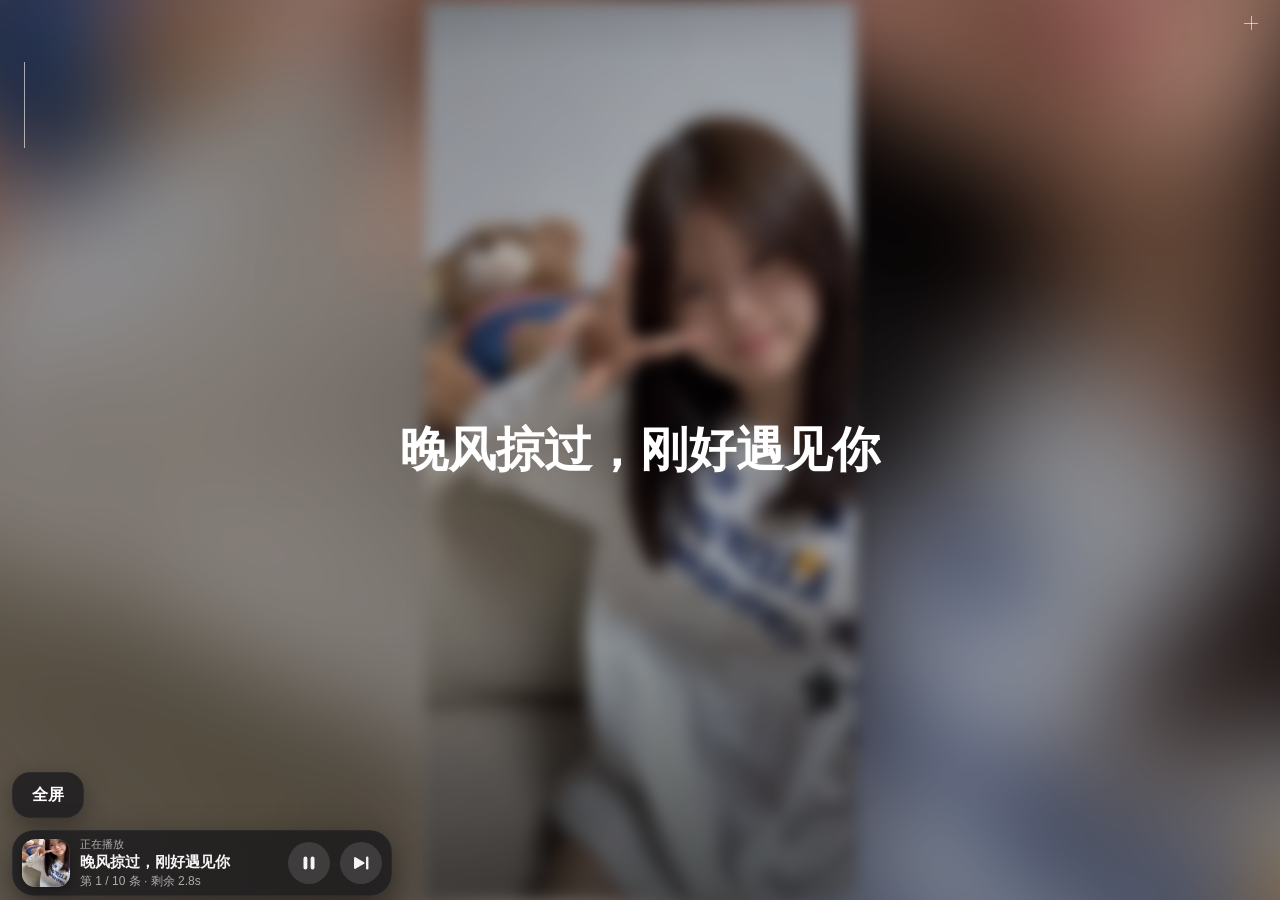
==== commit 8c631422: "Add files via upload" ====
--- a/index.html
+++ b/index.html
@@ -669,7 +669,7 @@
 .np-t{font-size:20px;font-weight:800;line-height:1.3;color:var(--tx);display:-webkit-box;-webkit-line-clamp:2;-webkit-box-orient:vertical;overflow:hidden;word-break:break-all}
 .np-s{margin-top:3px;font-size:12.5px;color:var(--sub);font-variant-numeric:tabular-nums}
 /* 迷你条：正在播放 */
-#mini{position:fixed;left:12px;bottom:calc(env(safe-area-inset-bottom,0px) + 14px);width:min(calc(100% - 24px),380px);height:66px;display:flex;align-items:center;gap:10px;padding:0 10px;
+#mini{position:fixed;left:12px;bottom:calc(env(safe-area-inset-bottom,0px) + 4px);width:min(calc(100% - 24px),380px);height:66px;display:flex;align-items:center;gap:10px;padding:0 10px;
   border-radius:24px;z-index:6;color:var(--tx);cursor:pointer;-webkit-tap-highlight-color:transparent;scale:1;transition:scale .7s var(--spring)}
 #mini:active{scale:.97;transition:scale .12s cubic-bezier(.2,.8,.3,1)}
 #mini::before{content:"";position:absolute;inset:0;border-radius:inherit;z-index:-1;pointer-events:none;background:rgba(34,34,40,.62);
@@ -695,7 +695,7 @@
   opacity:0;visibility:hidden;pointer-events:none;scale:.7;transition:scale .25s ease,opacity .2s ease,visibility 0s linear .25s}
 body.open #hback{opacity:1;visibility:visible;pointer-events:auto;scale:1;transition:scale .7s var(--spring),opacity .22s ease,visibility 0s}
 #hback svg{width:22px;height:22px;fill:none;stroke:currentColor;stroke-width:2.4;stroke-linecap:round;stroke-linejoin:round}
-#hzoom{left:12px;bottom:calc(env(safe-area-inset-bottom,0px) + 92px);height:46px;padding:0 20px;border-radius:18px;font-size:16px;font-weight:800;z-index:6;scale:1;transition:scale .7s var(--spring)}
+#hzoom{left:12px;bottom:calc(env(safe-area-inset-bottom,0px) + 82px);height:46px;padding:0 20px;border-radius:18px;font-size:16px;font-weight:800;z-index:6;scale:1;transition:scale .7s var(--spring)}
 #hzoom:active{scale:.9;transition:scale .12s cubic-bezier(.2,.8,.3,1)}
 /* 装饰线 */
 .deco{position:fixed;z-index:2;pointer-events:none;color:rgba(255,255,255,.6)}
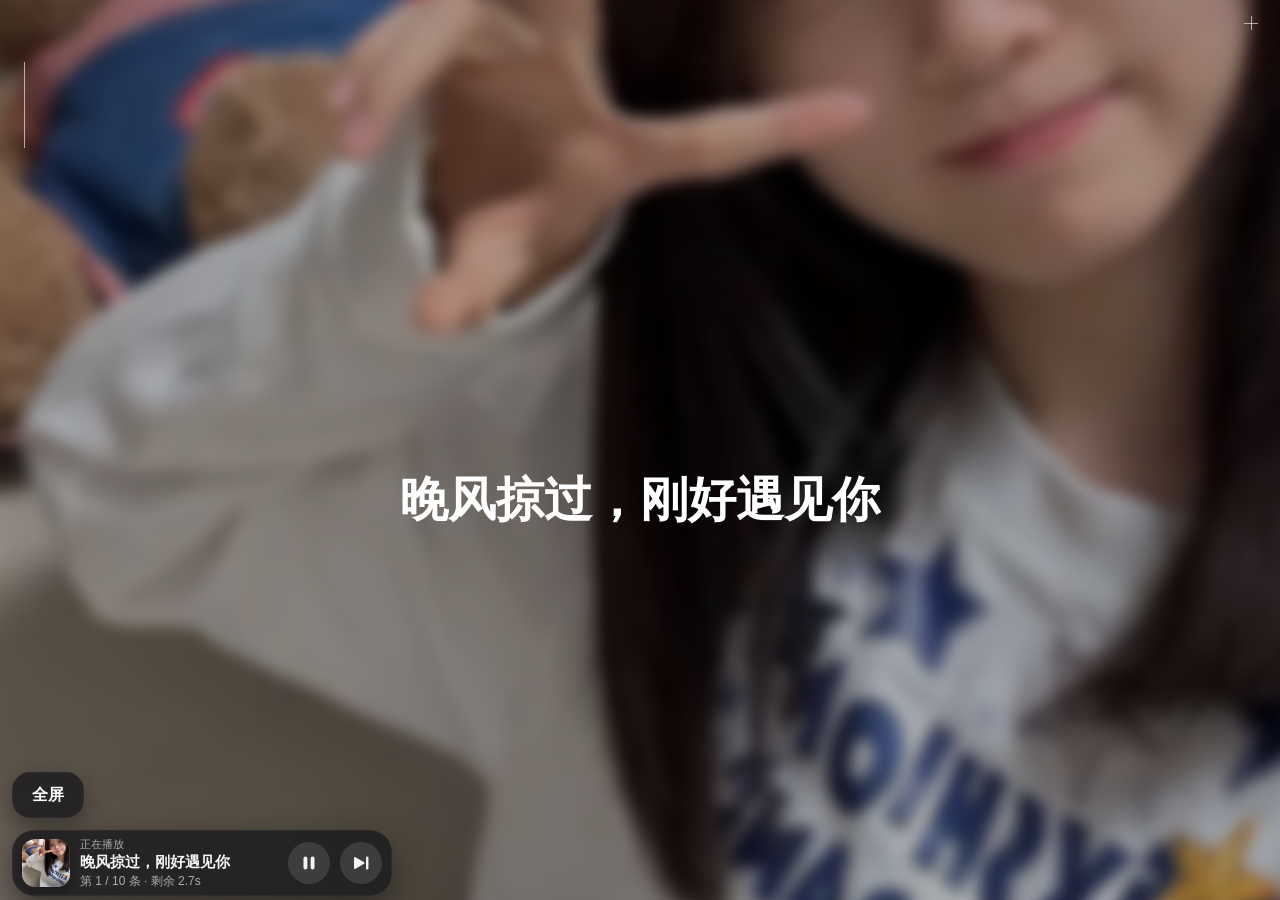
==== commit 04f610a4: "Add files via upload" ====
--- a/index.html
+++ b/index.html
@@ -15,7 +15,13 @@
 body{margin:0;background:var(--bg);color:var(--tx);font-family:-apple-system,"PingFang SC","Microsoft YaHei",sans-serif}
 .wrap{max-width:560px;margin:0 auto;padding:12px}
 .hide{display:none!important}
-html,body{height:100%;margin:0;overflow:hidden}
+html, body {
+    height: 100%;
+    height: 100dvh; 
+    margin: 0;
+    overflow: hidden;
+    background-color: #000 !important; 
+}
 body{background:var(--bg);color:var(--tx);font-family:-apple-system,"PingFang SC","Microsoft YaHei",sans-serif}
 <!-- .app{height:100%;max-width:560px;margin:0 auto;display:flex;flex-direction:column;padding: calc(env(safe-area-inset-top, 0px) + 12px) 12px 0}
 #stage{flex:none;width:100%;aspect-ratio:1/1;max-height:62%;position:relative;overflow:hidden;color:#fff;border-radius:22px;background:#000}
@@ -307,7 +313,7 @@
 /* ===== 全屏：自选图片居中完整显示，其余用同图高斯模糊放大填充 ===== */
 #bgf{display:none;position:absolute;inset:-80px;background-position:center;background-size:cover;background-repeat:no-repeat;filter:blur(44px) saturate(1.15);transform:scale(1.2) translateZ(0)}
 #stage.full.hasimg #bgf{display:block}
-#stage.full.hasimg #bg{inset:0!important;background-size:contain!important;background-repeat:no-repeat!important;background-position:center!important}
+#stage.full.hasimg #bg{inset:-100px!important;background-size:cover!important;background-repeat:no-repeat!important;background-position:center!important}
 /* ===== 1:1 裁剪 ===== */
 #crop{position:fixed;inset:0;z-index:100;display:none;flex-direction:column;background:rgba(8,8,12,.95);
   -webkit-backdrop-filter:blur(24px) saturate(1.4);backdrop-filter:blur(24px) saturate(1.4);
@@ -645,9 +651,9 @@
 /* ===== v0.0.2 布局：全屏文字背景 + 底部迷你条 + 点开才出现的小卡片 ===== */
 #amb{display:none}
 .app{position:fixed;inset:0;width:auto;height:auto;max-width:none;margin:0;padding:0;display:block;z-index:1}
-#stage{position:fixed;inset:0;width:auto;max-height:none;aspect-ratio:auto;border-radius:0;box-shadow:none;margin:0;z-index:1}
+#stage{position:fixed;top:0;left:0;right:0;bottom:-100px;width:auto;max-height:none;aspect-ratio:auto;border-radius:0;box-shadow:none;margin:0;z-index:1}
 #stage.hasimg #bgf{display:block}
-#stage.hasimg #bg{inset:0!important;background-size:contain!important;background-repeat:no-repeat!important;background-position:center!important}
+#stage.hasimg #bg{inset:-100px!important;background-size:cover!important;background-repeat:no-repeat!important;background-position:center!important}
 /* 小卡片：封面区 → 面板，标签栏 → 底栏，歌名 → 当前句子 */
 #hub{position:fixed;right:12px;bottom:calc(env(safe-area-inset-bottom,0px) + 92px);width:min(76vw,340px);max-height:calc(100% - env(safe-area-inset-top,0px) - 150px);
   display:flex;flex-direction:column;padding:10px;border-radius:32px;z-index:5;
@@ -1100,7 +1106,7 @@
       <div class="qr"><span>0</span><input type="range" id="gbamp" min="0" max="40" value="40" aria-label="模糊强度"><span>40</span></div>
       </div>
       <div class="qd"><span class="qtip">作用于按钮、开关、滑块和折叠动画。</span><button class="chip" id="qrst" type="button">恢复默认</button></div>
-      <div class="qtip" style="text-align:center;margin-top:12px">版本 v0.1.0 beta1</div>
+      <div class="qtip" style="text-align:center;margin-top:12px">版本 v0.1.0 beta3</div>
     </div>
     <div id="cbar">
       <div class="well"></div>
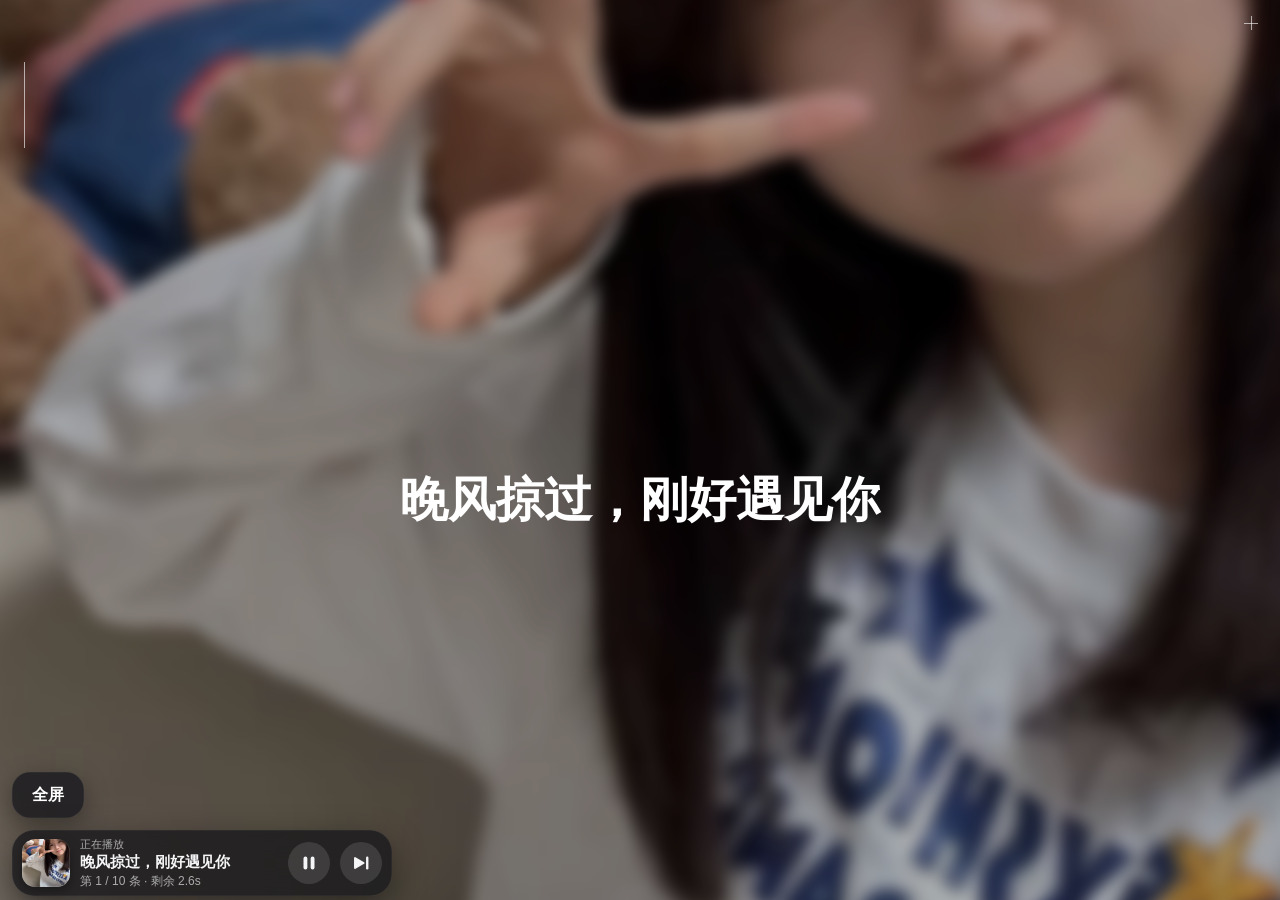
==== commit ba353897: "Add files via upload" ====
--- a/index.html
+++ b/index.html
@@ -719,9 +719,9 @@
 .m-poster{--du:1s;--ein:cubic-bezier(.2,.8,.2,1);--duo:.6s}
 .m-poster p{position:absolute;inset:0;margin:0}
 .m-poster .pwd{position:absolute;left:var(--lx);top:var(--ly);font-size:var(--wf);line-height:1.1;white-space:nowrap}
-.m-poster .c.pc{filter:blur(10px);transform:translate(var(--ox,0px),var(--oy,24px)) scale(var(--s0,.92))}
+.m-poster .c.pc{filter:blur(var(--bl,10px));transform:translate(var(--ox,0px),var(--oy,24px)) scale(var(--s0,.92))}
 .one.m-poster.in .c{opacity:var(--wo,1);filter:none;transform:none}
-.one.m-poster.out .c{transform:translate(calc(var(--ox2,0px)*1.6),calc(var(--oy2,-20px)*1.8)) scale(1.06);filter:blur(10px);opacity:0}
+.one.m-poster.out .c{transform:translate(calc(var(--ox2,0px)*1.6),calc(var(--oy2,-20px)*1.8)) scale(var(--s2,1.06));filter:blur(6px);opacity:0}
 .pdeco{position:absolute;inset:0;width:100%;height:100%;pointer-events:none;overflow:visible}
 .ps{opacity:0;transform-box:fill-box;transform-origin:center;transform:scale(.55) rotate(var(--rot0,0deg));
   transition:opacity 1s ease var(--dl,0s),transform 1.3s cubic-bezier(.2,.8,.2,1) var(--dl,0s);
@@ -737,6 +737,55 @@
 .one.out .pl{opacity:0;transition:opacity .6s ease}
 @keyframes pfloat{to{translate:var(--fx,0px) var(--fy,0px)}}
 #stage.paused .ps{animation-play-state:paused}
+
+/* ===== Sonnet 强化层 ===== */
+#one .m-poster .cam{
+  position:absolute;inset:0;
+  transform-origin:50% 50%;
+  will-change:transform;
+  /* 不要 animation，不要 transition，位置完全由 JS 弹簧控制 */
+}
+
+#one .m-poster .gauge,#one .m-poster .pdeco{will-change:transform;transform:translateZ(0)}  /* 各自独立图层：它们的无限动画重绘不会连带重绘整张文字层 */
+#one .m-poster .gauge{
+  position:absolute;inset:0;width:100%;height:100%;
+  pointer-events:none;overflow:visible;
+  z-index:2;
+  opacity:0;transition:opacity 1s ease .1s;
+}
+#one .m-poster.in .gauge{opacity:1}
+#one .m-poster.out .gauge{opacity:0;transition:opacity .5s ease}
+@keyframes gaugePulse{
+  0%,100%{ stroke-opacity:.4; }
+  50%    { stroke-opacity:.9; }
+}
+}
+#stage.paused #one .m-poster .gauge path{ animation-play-state:paused!important; }
+
+#one .m-poster .vig{
+  position:absolute;inset:0;pointer-events:none;z-index:9;
+  background:radial-gradient(ellipse at 50% 45%,rgba(0,0,0,0) 30%,rgba(0,0,0,0.55) 100%);
+  mix-blend-mode:multiply;
+  transition:opacity .6s ease;
+}
+#one .m-poster .noise{
+  position:absolute;inset:0;pointer-events:none;z-index:10;
+  opacity:0.55;
+  background-size:96px 96px;background-repeat:repeat;
+  mix-blend-mode:overlay;
+  transition:opacity .6s ease;
+}
+/* 旧句淡出时，暗角/噪点一并淡出，避免与新句叠加变暗 */
+#one .m-poster.out .vig,#one .m-poster.out .noise{opacity:0}
+
+/* Safari fallback：如果 mix-blend-mode 导致画面发黑，加载时检测后切换 */
+#one .m-poster .vig.noblend{ mix-blend-mode:normal; }
+#one .m-poster .noise.noblend{ mix-blend-mode:normal; opacity:0.35; }
+#one .m-poster.out .noise.noblend{opacity:0}
+
+#one .m-poster .camframe{position:absolute;border:1px dashed rgba(255,255,255,.6);pointer-events:none;z-index:11}
+/* Hero 字：色散边缘 + 主题发光（由 --tsh 提供） */
+#one .m-poster .c.hero{text-shadow:var(--tsh,none)}
 
 /* ===== v0.0.3 深色磨砂面板（参照设计稿：封面 → 标签栏 → 控制键 → 内容）===== */
 :root{--p-bg:rgba(30,30,34,.7);--p-fill:rgba(255,255,255,.07);--p-fill2:rgba(255,255,255,.15);--p-line:rgba(255,255,255,.09);--p-sub:rgba(255,255,255,.58)}
@@ -1106,7 +1155,7 @@
       <div class="qr"><span>0</span><input type="range" id="gbamp" min="0" max="40" value="40" aria-label="模糊强度"><span>40</span></div>
       </div>
       <div class="qd"><span class="qtip">作用于按钮、开关、滑块和折叠动画。</span><button class="chip" id="qrst" type="button">恢复默认</button></div>
-      <div class="qtip" style="text-align:center;margin-top:12px">版本 v0.1.0 beta3</div>
+      <div class="qtip" style="text-align:center;margin-top:12px">版本 v0.1.0 beta4</div>
     </div>
     <div id="cbar">
       <div class="well"></div>
@@ -1383,18 +1432,23 @@
   for(j=0;j<N;j++)out[ord[j]]={dl:st+step*j,du:du};
   return out;
 }
+/* 镜头跨句交接：上一句停止时的 cam 位置，新一句从这里继续 */
+if(!window.__posterCam) window.__posterCam = { x: null, y: null, vx: 0, vy: 0 };
 function buildPoster(box,text,dur,cfg){
   var W=stage.clientWidth||390,H=stage.clientHeight||800,R=function(a,b){return a+Math.random()*(b-a)};
   var words=posterWords(text);if(!words.length)words=[String(text||" ")];
   var n=words.length,base=(cfg&&cfg.size)||+$("size").value,K=+$("pdC").value/100;
   var crowd=Math.max(.62,Math.min(1,8/n));
   var order=words.map(function(w,i){return i}).sort(function(a,b){return words[b].length-words[a].length+(Math.random()-.5)*.9});
-  var role=words.map(function(){return 0}),nXL=n>=7?2:1,nMD=Math.max(1,Math.round(n*.28));
+  var role=words.map(function(){return 0}),nXL=n>=7?2:1;
+  var heroLen=0,supportLen=0;
+  words.forEach(function(w,i){if(i===order[0])heroLen+=w.length;else supportLen+=w.length});
+  var nMD=(supportLen>=heroLen*1.8&&n>=4)?Math.max(1,Math.round(n*.15)):0;
   order.forEach(function(wi,k){role[wi]=k<nXL?2:(k<nXL+nMD?1:0)});
   var mx=14,top=64,bot=170,avail=Math.max(200,H-top-bot);
   /* 1. 字号 / 字距 */
   var items=words.map(function(wd,i){
-    var rl=role[i],f=rl===2?(2.5+R(0,.9))*K:(rl===1?(1.2+R(0,.45))*(.7+.3*K):R(.58,.82)),size=Math.max(11,base*f*crowd);
+    var rl=role[i],f=rl===2?(3.5+R(0,1.2))*K:(rl===1?(1.6+R(0,.4))*(.7+.3*K):R(.55,.78)),size=Math.max(11,base*f*crowd);
     var ls=rl===0?R(.32,.55):(rl===1?R(0,.08):0),em=0,cn=[].slice.call(wd).length;
     for(var c of wd)em+=(CJKCH.test(c)?1:.58);
     var maxW=rl===2?W*1.08:W-mx*2,w=(em+cn*ls)*size;if(w>maxW){size*=maxW/w}
@@ -1417,8 +1471,56 @@
   /* 3. 每个字（单元）的出场时间 */
   var U=[];items.forEach(function(it){pchars(it.wd).forEach(function(){U.push({r:it.rl})})});
   var TT=posterTimes(U,dur);
-  posterDeco(box,W,H,dur);
+
+  /* 镜头容器：文字、装饰、仪表都放在里面，一起被镜头带动 */
+  var cam=document.createElement("div");
+  cam.className="cam";
+  box.appendChild(cam);
+
+  posterDeco(cam,W,H,dur);
+
+  /* 弧形仪表层 */
+  try{
+    var gNS="http://www.w3.org/2000/svg";
+    var gauge=document.createElementNS(gNS,"svg");
+    gauge.setAttribute("class","gauge");
+    gauge.setAttribute("viewBox","0 0 "+W+" "+H);
+    gauge.setAttribute("preserveAspectRatio","none");
+    var gcx=W*0.5,gcy=H*0.42,gr=Math.min(W,H)*0.34;
+    var ring1=document.createElementNS(gNS,"circle");
+    ring1.setAttribute("cx",gcx);ring1.setAttribute("cy",gcy);ring1.setAttribute("r",gr);
+    ring1.setAttribute("fill","none");
+    ring1.setAttribute("stroke","currentColor");
+    ring1.setAttribute("stroke-width","1");
+    ring1.setAttribute("stroke-opacity","0.18");
+    ring1.setAttribute("stroke-dasharray","3 8");
+    gauge.appendChild(ring1);
+    var startA=-Math.PI*0.7,endA=-Math.PI*0.3;
+    var ax1=gcx+Math.cos(startA)*gr,ay1=gcy+Math.sin(startA)*gr;
+    var ax2=gcx+Math.cos(endA)*gr,ay2=gcy+Math.sin(endA)*gr;
+    var arc1=document.createElementNS(gNS,"path");
+    arc1.setAttribute("d","M"+ax1+" "+ay1+" A"+gr+" "+gr+" 0 0 1 "+ax2+" "+ay2);
+    arc1.setAttribute("fill","none");
+    arc1.setAttribute("stroke","currentColor");
+    arc1.setAttribute("stroke-width","2.2");
+    arc1.setAttribute("stroke-linecap","round");
+    arc1.style.animation="gaugePulse 3.6s ease-in-out infinite";
+    gauge.appendChild(arc1);
+    for(var gi=0;gi<5;gi++){
+      var ga=startA+(endA-startA)*(gi/4);
+      var gx=gcx+Math.cos(ga)*gr,gy=gcy+Math.sin(ga)*gr;
+      var dot=document.createElementNS(gNS,"circle");
+      dot.setAttribute("cx",gx);dot.setAttribute("cy",gy);dot.setAttribute("r","2");
+      dot.setAttribute("fill","currentColor");
+      dot.setAttribute("opacity","0.45");
+      gauge.appendChild(dot);
+    }
+    gauge.style.color=((cfg&&cfg.color)||$("tc").value);
+    cam.appendChild(gauge);
+  }catch(e){try{console.error("Gauge failed:",e)}catch(_){}}
+
   var p=document.createElement("p");
+  var focusPoints=[];
   function put(it,x,yy,txt){
     var w=document.createElement("span");
     w.className="pwd "+(it.rl===2?"xl":it.rl===1?"md":"sm");
@@ -1429,14 +1531,42 @@
       s.className="c pc";s.textContent=ch;
       st("--i",Math.min(k*3,18));
       var rise=Math.max(16,Math.min(56,it.size*.42));
-      st("--ox",R(-8,8).toFixed(0)+"px");st("--oy",(rise*R(.8,1.2)).toFixed(0)+"px");st("--s0",R(.88,.95).toFixed(2));
-      st("--ox2",R(-10,10).toFixed(0)+"px");st("--oy2",(-R(10,24)).toFixed(0)+"px");
+      if(it.rl===2){
+        /* Hero：从大砸入 */
+        st("--ox",R(-6,6).toFixed(0)+"px");
+        st("--oy",R(-10,10).toFixed(0)+"px");
+        st("--s0",R(1.35,1.6).toFixed(2));
+        st("--bl","14px");
+        st("--ein","cubic-bezier(0.16,1,0.3,1)");
+        s.classList.add("hero");
+        /* 色散边缘 + 主题发光 */
+        var glowColor=(cfg&&cfg.color)||$("tc").value;
+        st("--tsh","-1.5px 0 rgba(255,40,90,0.55), 1.5px 0 rgba(0,180,255,0.55), 0 0 20px "+glowColor);
+      }else{
+        st("--ox",R(-8,8).toFixed(0)+"px");
+        st("--oy",(rise*R(.8,1.2)).toFixed(0)+"px");
+        st("--s0",R(.88,.95).toFixed(2));
+      }
+      if(it.rl===2){
+        st("--ox2",R(-6,6).toFixed(0)+"px");
+        st("--oy2",(-R(40,70)).toFixed(0)+"px");
+        st("--s2","1.25");
+      }else{
+        st("--ox2",R(-10,10).toFixed(0)+"px");
+        st("--oy2",(-R(10,24)).toFixed(0)+"px");
+      }
       st("--wo",it.rl===2?".95":(it.rl===1?".9":".8"));
-      st("--dl",t.dl.toFixed(2)+"s");st("--du",t.du.toFixed(2)+"s");
+      st("--dl",t.dl.toFixed(2)+"s");st("--du",(it.rl===2?Math.max(t.du,.55):t.du).toFixed(2)+"s");
       st("--dlo",(Math.min(k,10)*.008+R(0,.02)).toFixed(2)+"s");st("--duo",R(.2,.3).toFixed(2)+"s");
       w.appendChild(s);k++;
     });
     p.appendChild(w);
+    /* 焦点：词块几何中心（split 的两半按字数分摊宽度） */
+    if(it.w && it.w>0){
+      var pw=it.w;
+      if(it.split){pw=it.w/[].slice.call(it.wd).length*[].slice.call(txt).length}
+      focusPoints.push({x:x+pw/2,y:yy+(it.h||it.size*1.15)/2});
+    }
   }
   rows.forEach(function(r){
     var yy=y+R(0,Math.max(0,gapY))*.8;
@@ -1460,7 +1590,199 @@
     }
     y+=r.h+gapY;
   });
-  box.appendChild(p);
+  cam.appendChild(p);
+
+  /* ===== 弹簧运镜：逐词居中 + 线性牵引 + 欠阻尼过冲（setInterval ~30fps，读全局 prog） ===== */
+  if(focusPoints.length>0){
+    var FN=focusPoints.length,slot=dur/FN;
+    /* 焦点过多（每段 <0.3s）：等间隔降采样，避免镜头抽搐 */
+    if(slot<0.3){
+      var stepF=Math.ceil(0.3/slot),reduced=[];
+      for(var fi=0;fi<FN;fi+=stepF)reduced.push(focusPoints[fi]);
+      focusPoints=reduced;FN=focusPoints.length;slot=dur/FN;
+    }
+    /* ===== 取景框：画面正中央的小矩形（宽 16% × 高 11.5%） =====
+       词块中心只要在框内，镜头目标就不动；超出框时，只移动"刚好让词块回到框边缘"的最小距离。
+       框很小 → 只有相邻焦点几乎重合时才不动，大多数焦点都会让镜头移动一小段。
+       想更小可以把 0.16 / 0.115 继续调低（例如 0.12 / 0.09），想更大就调高。 */
+    var BOXW=W*0.06,BOXH=H*0.04,tgtX=[],tgtY=[],prX=0,prY=0;
+    for(var ti=0;ti<FN;ti++){
+      var fx=focusPoints[ti].x-W/2,fy=focusPoints[ti].y-H/2;
+      var nx=Math.max(fx-BOXW/2,Math.min(fx+BOXW/2,prX)),
+          ny=Math.max(fy-BOXH/2,Math.min(fy+BOXH/2,prY));
+      /* 位移极小就吸附到上一个目标，避免无意义的亚像素抖动 */
+      if(Math.abs(nx-prX)<1.5)nx=prX;
+      if(Math.abs(ny-prY)<1.5)ny=prY;
+      tgtX.push(nx);tgtY.push(ny);prX=nx;prY=ny;
+    }
+
+    /* 如果上一句留下了交接位置，就从那里继续；否则走原来的开场推入 */
+    var camX, camY, camVX=0, camVY=0, handoffOn=false;
+    if(window.__posterCam.x !== null && window.__posterCam.y !== null){
+      camX = window.__posterCam.x;
+      camY = window.__posterCam.y;
+      camVX = window.__posterCam.vx||0;      /* 速度也一起交接：只接位置会让镜头在切句瞬间猛冲 */
+      camVY = window.__posterCam.vy||0;
+      handoffOn = true;
+      /* 交接位置是上一句的 cam 值，不是当前句的目标。
+         新句的弹簧会从交接位置平滑追到 tgtX[0]/tgtY[0]，视觉上就是"镜头接着走"。 */
+    }else{
+      camX = tgtX[0] + W*0.05;
+      camY = tgtY[0] + H*0.025;
+    }
+    /* 交接只用一次：消费掉，避免后续句一直从很旧的位置开始 */
+    window.__posterCam.x = null;
+    window.__posterCam.y = null;
+    window.__posterCam.vx = 0;
+    window.__posterCam.vy = 0;
+    /* 弹簧更紧、阻尼略低：快速跟随连续目标，保留轻微过冲但不震荡 */
+    var SPK=380,ZETA=0.5,SPC=2*ZETA*Math.sqrt(SPK);
+    var lastNow=performance.now(),ct=0,txL=tgtX[0],tyL=tgtY[0];
+    /* 镜头提前量：让镜头比文字早出发，文字出现时镜头已经在动 */
+    var lead=slot*0.35;
+
+    /* Catmull-Rom 样条：镜头目标在焦点之间连续移动，经过每个焦点中心。
+       没有分段停留，速度由相邻焦点距离自然决定——距离大时快，距离小时慢，但不会停。 */
+    function crv(p0,p1,p2,p3,u){
+      /* 低张力 Catmull-Rom（张力 m=0.35，标准是 0.5）：
+         端点仍然精确等于 p1、p2，但相邻控制点之间的过冲被压到 1px 以内，
+         避免删除常数分支后镜头在重复目标之间画出可见的小弧。 */
+      var m=0.35,u2=u*u,u3=u2*u;
+      return (2*u3-3*u2+1)*p1 + (u3-2*u2+u)*(p2-p0)*m
+           + (-2*u3+3*u2)*p2 + (u3-u2)*(p3-p1)*m;
+    }
+    function tgtAt(camCt){
+      var s=camCt/slot;
+      if(s<=0)return[tgtX[0],tgtY[0]];
+      if(s>=FN-1)return[tgtX[FN-1],tgtY[FN-1]];
+      var i=Math.floor(s),u=s-i;
+      var i0=Math.max(0,i-1),i1=i,i2=i+1,i3=Math.min(FN-1,i+2);
+      return[crv(tgtX[i0],tgtX[i1],tgtX[i2],tgtX[i3],u),
+             crv(tgtY[i0],tgtY[i1],tgtY[i2],tgtY[i3],u)];
+    }
+
+    /* 游走：时间的连续函数（camStep 与交接共用） */
+    function driftAt(tt){
+      return[Math.sin(tt*0.65)*12.0+Math.sin(tt*1.73+1.1)*4.0,
+             Math.cos(tt*0.83)*10.0+Math.sin(tt*1.41+0.6)*3.5];
+    }
+    /* 跨句交接缓动：
+       只把位置交给新句，弹簧会在切句瞬间被"新目标离得很远"猛拽（速度突变、冲刺）。
+       这里改成：新目标 = 新句样条 + 一个"交接偏移"，偏移按临界阻尼曲线衰减到 0。
+       偏移的初值/初速度按"镜头此刻的位置与速度"反推，所以切句瞬间镜头的位置、速度、受力都连续，
+       之后平滑过渡到新句第一个焦点。HOT 是衰减时间常数（秒）：越小越快到位，越大越缓。 */
+    var HOT=0.25,hoOX=0,hoOY=0,hoVX=0,hoVY=0,hoT=0;
+    if(handoffOn){
+      var h0=performance.now()*0.001,he=0.03;
+      var g0=tgtAt(lead),g1=tgtAt(lead+he),d0=driftAt(h0),d1=driftAt(h0+he);
+      var lagK=SPC/SPK;     /* 弹簧稳态跟随滞后：匀速 v 时 cam 落后目标 v*SPC/SPK */
+      hoOX=camX+camVX*lagK-(g0[0]+d0[0]);
+      hoOY=camY+camVY*lagK-(g0[1]+d0[1]);
+      hoVX=camVX-((g1[0]+d1[0])-(g0[0]+d0[0]))/he;
+      hoVY=camVY-((g1[1]+d1[1])-(g0[1]+d0[1]))/he;
+    }
+
+    cam.style.transform="translate3d("+(-camX).toFixed(2)+"px,"+(-camY).toFixed(2)+"px,0)";
+    var camRaf=0;
+    function camStep(){
+      if(!box.parentNode)return;
+      var finishing=(box!==window.cur)||box.classList.contains("out");
+      var now=performance.now(),dt=Math.min(0.034,(now-lastNow)/1000);
+      lastNow=now;
+      camRaf=requestAnimationFrame(camStep);
+
+      /* 1) 推进播放时间（只在播放中且非收尾） */
+      if(playing&&!finishing){
+        ct+=dt;
+        ct+=(prog*dur-ct)*Math.min(1,dt*6);
+      }
+
+      /* 2) 目标 = 样条位置 + 永不为零的低频游走。
+            游走是时间的连续函数，与播放状态无关——即使样条冻结（取景框内、最后一段、暂停），
+            游走仍在变，镜头永远在动。
+            幅度：水平 sin(0.65t)×5 + sin(1.73t)×2.5 ≈ 最大 7.5px
+                  垂直 cos(0.83t)×4 + sin(1.41t)×2.0 ≈ 最大 6.0px
+            周期 3.6–9.7 秒，两个不同频率叠加，是缓慢自然的"手持感"，不是抖动。 */
+      var camCt=ct+lead;
+      var tg=tgtAt(camCt);
+      var tt=now*0.001;
+      var dr=driftAt(tt);
+      txL=tg[0]+dr[0];tyL=tg[1]+dr[1];
+      if(handoffOn){
+        /* 交接偏移：(a+b·t)·e^(−t/HOT)，临界阻尼衰减，初值与初速度见上 */
+        hoT+=dt;
+        var hoE=Math.exp(-hoT/HOT);
+        txL+=(hoOX+(hoVX+hoOX/HOT)*hoT)*hoE;
+        tyL+=(hoOY+(hoVY+hoOY/HOT)*hoT)*hoE;
+        if(hoT>4)handoffOn=false;
+      }
+
+      /* 3) 弹簧步进：始终执行（暂停时也追扰动目标，所以暂停时镜头仍在缓慢游走） */
+      for(var rem=dt;rem>1e-6;){
+        var h=Math.min(rem,1/240);rem-=h;
+        camVX+=(-SPK*(camX-txL)-SPC*camVX)*h;
+        camVY+=(-SPK*(camY-tyL)-SPC*camVY)*h;
+        camX+=camVX*h;camY+=camVY*h;
+      }
+      cam.style.transform="translate3d("+(-camX).toFixed(2)+"px,"+(-camY).toFixed(2)+"px,0)";
+
+      /* 4) 收尾：切句/出场且弹簧已静止时才停止 RAF（旧 box 即将移除，合理停止） */
+      if(finishing&&Math.abs(camVX)+Math.abs(camVY)<0.5&&Math.abs(camX-txL)+Math.abs(camY-tyL)<0.3){
+        /* 兜底：即使 update() 没及时快照，停止时也把位置留给下一句 */
+        window.__posterCam.x = camX;
+        window.__posterCam.y = camY;
+        window.__posterCam.vx = camVX;
+        window.__posterCam.vy = camVY;
+        cancelAnimationFrame(camRaf);camRaf=0;
+      }
+    }
+    /* 暴露当前 cam 位置：update() 切句时用这个快照做交接 */
+    box._posterCamSnapshot = function(){ return { x: camX, y: camY, vx: camVX, vy: camVY }; };
+    camRaf=requestAnimationFrame(camStep);
+    box._posterCamCleanup=function(){cancelAnimationFrame(camRaf)};
+  }
+
+  /* 暗角层（在 cam 外） */
+  try{
+    var vig=document.createElement("div");
+    vig.className="vig";
+    box.appendChild(vig);
+  }catch(e){}
+
+  /* 噪点层（在 cam 外；DataURL 全局只生成一次并缓存） */
+  try{
+    if(!window._pNoiseUrl){
+      var nz=document.createElement("canvas");
+      nz.width=96;nz.height=96;
+      var nctx=nz.getContext("2d");
+      if(nctx){
+        var nid=nctx.createImageData(96,96);
+        var nd=nid.data;
+        for(var ni=0;ni<nd.length;ni+=4){
+          var nv=Math.random()*255|0;
+          nd[ni]=nv;nd[ni+1]=nv;nd[ni+2]=nv;nd[ni+3]=22;
+        }
+        nctx.putImageData(nid,0,0);
+        window._pNoiseUrl=nz.toDataURL("image/png");
+      }
+    }
+    if(window._pNoiseUrl){
+      var nzdiv=document.createElement("div");
+      nzdiv.className="noise";
+      nzdiv.style.backgroundImage="url('"+window._pNoiseUrl+"')";
+      box.appendChild(nzdiv);
+    }
+  }catch(e){}
+
+  /* Safari blend-mode 兼容检测：不支持则改为普通叠加 */
+  try{
+    var supportsBlend=(window.CSS&&CSS.supports&&CSS.supports("mix-blend-mode","overlay"));
+    if(!supportsBlend){
+      var vv=box.querySelector(".vig"),nn=box.querySelector(".noise");
+      if(vv)vv.classList.add("noblend");
+      if(nn)nn.classList.add("noblend");
+    }
+  }catch(e){}
 }
 /* 出场时间选项：视频节奏 / 随机 / 自定义 */
 function pdMarkSeg(boxId,hid,list){
@@ -1476,7 +1798,20 @@
 }
 function update(){
   var m=modeOf(idx),pan=m==="pan",cfg=cfgOf(idx),dur=secOf(idx),text=LN[idx];
-  if(cur){var o=cur;o.classList.add("out");if(!pan)setTimeout(function(){o.remove()},2400)}
+  if(cur){
+    /* 切句前：如果旧 box 是海报排版，把它的当前 cam 位置存到交接对象，
+       新句的 buildPoster 会从这里继续，镜头跨句不重置。 */
+    if(cur._posterCamSnapshot){
+      try{
+        var snap = cur._posterCamSnapshot();
+        window.__posterCam.x = snap.x;
+        window.__posterCam.y = snap.y;
+        window.__posterCam.vx = snap.vx;
+        window.__posterCam.vy = snap.vy;
+      }catch(_){}
+    }
+    var o=cur;o.classList.add("out");if(!pan)setTimeout(function(){o.remove()},2400)
+  }
   if(!pan&&(wx||wy||(one.style.transform&&one.style.transform!=="none"))){panGen++;one.style.transition="none";one.style.transform="none";one.style.filter="";wx=0;wy=0}
   var box=document.createElement("div");
   box.className="one "+({scatter:"m-scatter",star:"m-star",pan:"m-scatter m-pan",fade:"m-fade",type:"m-type",bounce:"m-bounce",flip:"m-flip",focus:"m-focus",wave:"m-wave",glitch:"m-glitch",poster:"m-poster"})[m];
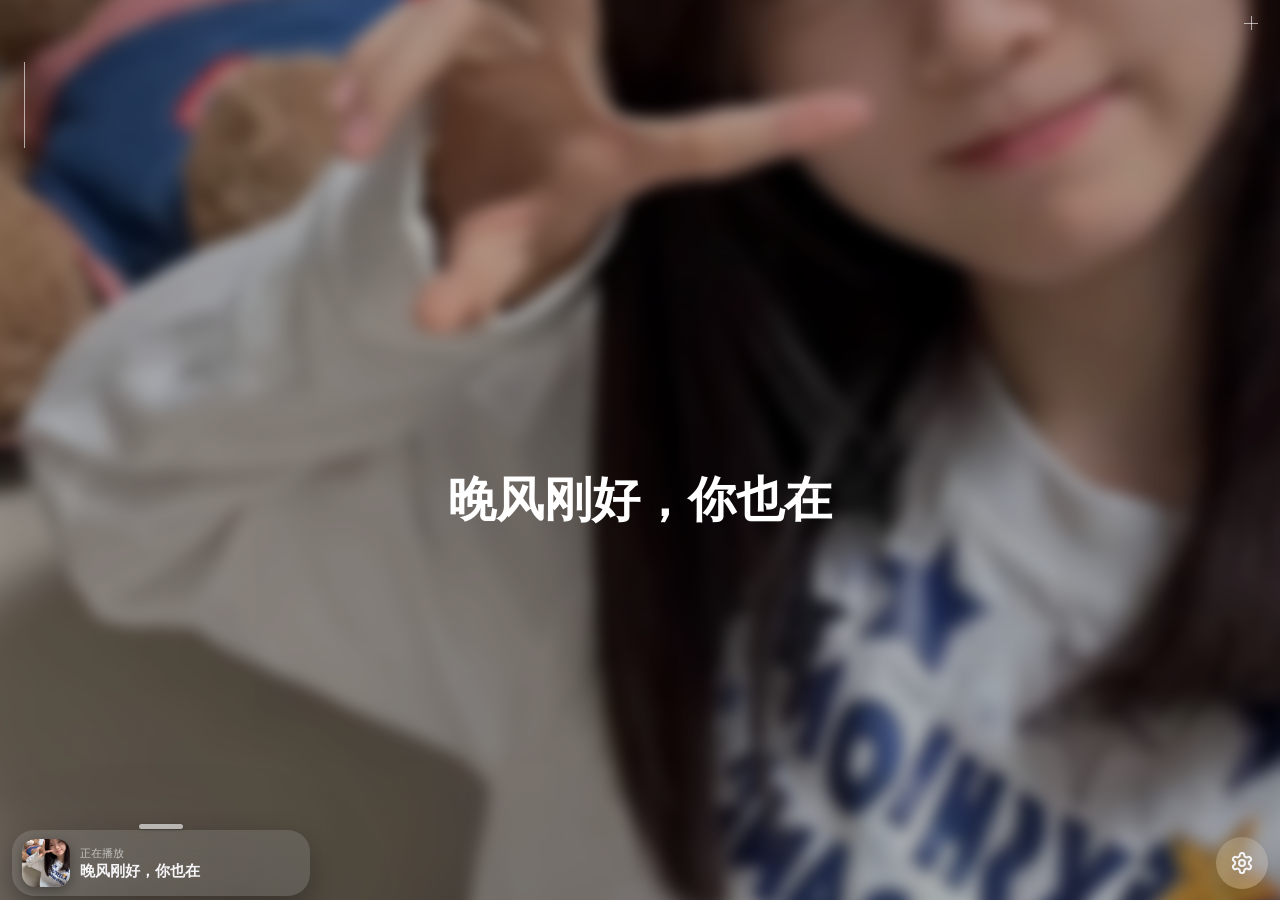
==== commit 629dffee: "Add files via upload" ====
--- a/index.html
+++ b/index.html
@@ -8,928 +8,7 @@
 <meta name="apple-mobile-web-app-status-bar-style" content="black-translucent">
 <meta name="apple-mobile-web-app-title" content="文字显示器">
 <link rel="apple-touch-icon" href="./icon.png">
-<style>
-:root{--bg:#08080c;--card:rgba(255,255,255,.1);--tx:#f5f5f7;--sub:rgba(255,255,255,.62);--ac:#8fb0ff;--bd:rgba(255,255,255,.22);color-scheme:dark;
-box-sizing:border-box}
-*{box-sizing:border-box}
-body{margin:0;background:var(--bg);color:var(--tx);font-family:-apple-system,"PingFang SC","Microsoft YaHei",sans-serif}
-.wrap{max-width:560px;margin:0 auto;padding:12px}
-.hide{display:none!important}
-html, body {
-    height: 100%;
-    height: 100dvh; 
-    margin: 0;
-    overflow: hidden;
-    background-color: #000 !important; 
-}
-body{background:var(--bg);color:var(--tx);font-family:-apple-system,"PingFang SC","Microsoft YaHei",sans-serif}
-<!-- .app{height:100%;max-width:560px;margin:0 auto;display:flex;flex-direction:column;padding: calc(env(safe-area-inset-top, 0px) + 12px) 12px 0}
-#stage{flex:none;width:100%;aspect-ratio:1/1;max-height:62%;position:relative;overflow:hidden;color:#fff;border-radius:22px;background:#000}
-    #stage.full{position:fixed;inset:12px;width:auto;max-height:none;aspect-ratio:auto;border-radius:32px;overflow:hidden;z-index:9;box-shadow:0 10px 40px rgba(0,0,0,.8)} -->
-/* 星空背景 */
-#sky i{position:absolute;width:3px;height:3px;border-radius:50%;background:#fff;box-shadow:0 0 6px rgba(255,255,255,.5);animation:tw 3s ease-in-out infinite}
-#sky i.big{width:6px;height:6px;background:rgba(255,255,255,.98);box-shadow:0 0 8px rgba(255,255,255,.85),0 0 18px rgba(180,205,255,.65),-7px 0 7px -2px rgba(255,255,255,.55),7px 0 7px -2px rgba(255,255,255,.55),0 -7px 7px -2px rgba(255,255,255,.55),0 7px 7px -2px rgba(255,255,255,.55)}
-#sky i.meteor{width:70px;height:2px;border-radius:2px;background:linear-gradient(90deg,rgba(255,255,255,.95),rgba(255,255,255,0));opacity:0;animation:meteor 7s linear infinite}
-@keyframes tw{0%,100%{opacity:.12;transform:translateY(0) scale(.55)}50%{opacity:.95;transform:translateY(-9px) scale(1.25)}}
-@keyframes meteor{0%{opacity:0;transform:translate(0,0) rotate(-32deg)}5%{opacity:.95}11%{opacity:0;transform:translate(calc(-120px*var(--ms,1)),calc(72px*var(--ms,1))) rotate(-32deg)}100%{opacity:0;transform:translate(calc(-120px*var(--ms,1)),calc(72px*var(--ms,1))) rotate(-32deg)}}
-/* 单句舞台（打散 / 霓虹 / 星空） */
-.one{position:absolute;inset:0;display:flex;align-items:var(--ai,center);justify-content:var(--jc,center);padding:var(--py,0px) var(--px,22px)}
-.one p{margin:0;text-align:var(--ta,center);font-size:var(--fs2);font-weight:var(--fw,800);line-height:var(--lhm,1.35);word-break:var(--wb,break-all)}
-.wd{display:inline-block;white-space:nowrap}
-#stage[data-wrap=balance] .one p{text-wrap:balance}
-.c{display:inline-block;opacity:0;filter:blur(8px);--tdu:calc(var(--du,.9s)/var(--aspd,1));--tdl:calc(var(--dl,0s)/var(--aspd,1));transition:transform var(--tdu) var(--ein,cubic-bezier(.2,.8,.2,1)) var(--tdl),opacity var(--tdu) ease var(--tdl),filter var(--tdu) ease var(--tdl)}
-.m-scatter .c{transform:translate(var(--x),var(--y)) rotate(var(--r)) scale(var(--s,2.4))}
-.m-star .c{transform:translateY(46px) scale(.8);text-shadow:0 0 16px var(--hl),var(--tsh,0 0 0 transparent)}
-.m-fade{--dl:0s;--du:var(--fade,.8s);--dlo:0s;--duo:var(--fade,.8s)}
-.m-fade .c{filter:none}
-.m-type{--du:.03s;--dlo:0s;--duo:.35s}
-.m-type .c{filter:none}
-.one.in .c{opacity:1;filter:none;transform:none}
-.one.out .c{transition-delay:calc(var(--dlo,0s)/var(--aspd,1));transition-duration:calc(var(--duo,.7s)/var(--aspd,1));transition-timing-function:var(--eout,cubic-bezier(.2,.8,.2,1)),ease,ease;opacity:0;filter:blur(8px)}
-.one.m-fade.out .c,.one.m-type.out .c{filter:none}
-.one.m-scatter.out .c{transform:translate(var(--x2,var(--x)),var(--y2,var(--y))) rotate(var(--r2,var(--r))) scale(var(--s2,.3))}
- .one.m-star.out .c{transform:translateY(-90px) scale(1.2);transition-duration:calc(2.2s/var(--aspd,1))}
-.one{color:var(--tc,#fff)}
-.c{text-shadow:var(--tsh,0 0 0 transparent);-webkit-text-stroke:var(--sw,0px) var(--sc,#000);paint-order:stroke fill}
-.gtext .one:not(.cc) .c{color:hsl(calc(var(--i,0)*15deg + 40deg),100%,72%)}
-.m-type p::after{content:"";display:inline-block;width:.07em;height:.95em;margin-left:.1em;background:currentColor;vertical-align:-.1em;animation:caret .8s steps(1) infinite}
-.one.out.m-type p::after,.nocaret p::after{display:none}
-@keyframes caret{50%{opacity:0}}
-#sky{transition:opacity .8s ease}
-#sky.off{opacity:0}
-#stage{background:#000}
-#bg{position:absolute;inset:-40px;transform:translateZ(0);will-change:transform}
-#dimv{position:absolute;inset:0}
-@keyframes gflow{0%{background-position:0% 50%}50%{background-position:100% 50%}100%{background-position:0% 50%}}
-#one{position:absolute;inset:0}
-/* 工具栏 */
-#fbar{display:flex;position:absolute;left:12px;right:12px;bottom:calc(env(safe-area-inset-bottom,0px) + 14px);z-index:3;align-items:center;gap:10px;padding:6px 10px;border-radius:30px;background:rgba(0,0,0,.45);-webkit-backdrop-filter:blur(8px);backdrop-filter:blur(8px);opacity:0;visibility:hidden;pointer-events:none;transform:translateY(18px);will-change:opacity,transform;transition:opacity .32s cubic-bezier(.16,1,.3,1),transform .32s cubic-bezier(.16,1,.3,1),visibility 0s linear .32s}
-#fbar button{width:40px;height:40px;border-radius:50%;border:none;background:rgba(255,255,255,.18);color:#fff;font-size:17px;padding:0}
-#fbar .cnt{color:rgba(255,255,255,.85)}
-#stage.full #fbar{opacity:0;visibility:visible;pointer-events:none;transform:translateY(18px);transition:opacity .32s cubic-bezier(.16,1,.3,1),transform .32s cubic-bezier(.16,1,.3,1),visibility 0s}
-#stage.full.bar-on #fbar{opacity:1;transform:translateY(0);visibility:visible;pointer-events:auto;transition:opacity .32s cubic-bezier(.16,1,.3,1),transform .32s cubic-bezier(.16,1,.3,1),visibility 0s}
-/* 底部：内容面板 + 悬浮导航栏 */
-.dock{flex:0 1 auto;min-height:0;margin-top:12px;display:flex;flex-direction:column;background:var(--card);border-radius:22px;overflow:hidden}
-.panel{flex:1 1 auto;min-height:0;overflow-y:auto;padding:14px 16px}
-.ph{font-size:12px;color:var(--sub);margin-bottom:8px}
-.ctl{display:flex;justify-content:center;gap:18px;margin:6px 0 0}
-.ctl button{width:56px;height:56px;border-radius:50%;border:1px solid var(--bd);background:var(--bg);color:var(--tx);font-size:20px;padding:0}
-.nav{flex:none;display:flex;align-items:center;justify-content:center;gap:14px;margin:12px 0 calc(env(safe-area-inset-bottom,0px) + 14px)}
-.nb{width:54px;height:54px;flex:none;border-radius:50%;border:1px solid var(--bd);background:var(--card);color:var(--tx);padding:0;display:flex;align-items:center;justify-content:center;box-shadow:inset 0 1px 0 rgba(255,255,255,.08),0 2px 12px rgba(0,0,0,.2)}
-.nb svg{width:26px;height:26px;fill:none;stroke:currentColor;stroke-width:2.4;stroke-linecap:round;stroke-linejoin:round}
-.pill{display:flex;align-items:center;height:54px;padding:0 5px;border-radius:27px;border:1px solid var(--bd);background:var(--card);box-shadow:inset 0 1px 0 rgba(255,255,255,.08),0 2px 12px rgba(0,0,0,.2)}
-.pill .nb{width:48px;height:48px;border:none;box-shadow:none;background-color:transparent}
-.nb.on{color:var(--ac);background-image:linear-gradient(rgba(108,140,255,.22),rgba(108,140,255,.22))}
-label{font-size:13px;color:var(--sub);display:block;margin-bottom:6px}
-textarea{width:100%;min-height:120px;max-height:320px;height:auto;field-sizing:content;resize:none;font:inherit;font-size:16px;padding:10px 12px 16px;border-radius:14px;border:1px solid var(--bd);background:transparent;color:var(--tx)}
-.chips{display:flex;flex-wrap:wrap;gap:6px}
-.chip{border:1px solid var(--bd);background:var(--bg);color:var(--tx);padding:6px 12px;border-radius:18px;font-size:13px}
-.chip.on{background:var(--ac);border-color:var(--ac);color:#fff}
-.row{display:flex;align-items:center;gap:10px;margin-top:8px}
-.row span{min-width:40px;font-size:13px;color:var(--sub)}
-input[type=range]{flex:1;min-width:0}
-input[type=color]{width:40px;height:30px;border:none;background:none;padding:0}
-.chk{display:flex;align-items:center;gap:8px;font-size:14px;color:var(--tx);margin:8px 0 0}
-.g2{display:grid;grid-template-columns:1fr 1fr;gap:0 12px}
-.g2 .row{grid-column:1/-1}
-/* ===== 液态玻璃 ===== */
-body{background:#08080c;color:var(--tx);-webkit-tap-highlight-color:transparent}
-button{outline:none;-webkit-tap-highlight-color:transparent}
-#amb{position:fixed;inset:-60px;z-index:0;background:#1a1a2a center/cover no-repeat;filter:blur(46px) saturate(1.6) brightness(.72);transform:translateZ(0)}
-.app{position:relative;z-index:1}
-#stage{box-shadow:0 0 0 1px rgba(255,255,255,.16),0 14px 40px rgba(0,0,0,.45)}
-.dock,.pill,.nb,.chip,.ctl button{position:relative;color:#fff;
-  background:linear-gradient(135deg,rgba(255,255,255,.24),rgba(255,255,255,.08) 50%,rgba(255,255,255,.14));
-  border:1px solid rgba(255,255,255,.26);
-  box-shadow:inset 0 1px 1px rgba(255,255,255,.55),inset 0 -1px 2px rgba(255,255,255,.14),inset 0 0 16px rgba(255,255,255,.05),0 8px 22px rgba(0,0,0,.28)}
-.dock::before,.pill::before,.nb::before,.chip::before,.ctl button::before{content:"";position:absolute;inset:0;border-radius:inherit;background:radial-gradient(110% 70% at 18% 0%,rgba(255,255,255,.28),rgba(255,255,255,0) 60%);pointer-events:none}
-.pill .nb{background:none;border:none;box-shadow:none;-webkit-backdrop-filter:none;backdrop-filter:none;border-radius:24px}
-.pill .nb::before{display:none}
-.pill .nb.on{background:linear-gradient(180deg,rgba(255,255,255,.34),rgba(255,255,255,.14));box-shadow:inset 0 1px 1px rgba(255,255,255,.65),0 2px 8px rgba(0,0,0,.25)}
-.nb.on,.chip.on{color:#fff;border-color:rgba(190,210,255,.65);background:linear-gradient(135deg,rgba(130,170,255,.6),rgba(130,170,255,.22) 55%,rgba(130,170,255,.4))}
-.pill .nb.on{border:none;background:linear-gradient(180deg,rgba(255,255,255,.34),rgba(255,255,255,.14))}
-.nb svg{fill:none;stroke:rgba(255,255,255,.95);stroke-width:1.9;stroke-linecap:round;stroke-linejoin:round}
-.nb.on svg{stroke:#fff}
-.ctl button{width:58px;height:58px}
-.ctl svg,#fbar svg{width:24px;height:24px}
-.chip svg{width:16px;height:16px;fill:none;stroke:currentColor;stroke-width:2;stroke-linecap:round;stroke-linejoin:round;vertical-align:-3px;margin-right:5px}
-textarea{background:transparent;color:#fff;border:1px solid rgba(255,255,255,.18);border-radius:16px}
-textarea::placeholder{color:rgba(255,255,255,.4)}
-input[type=range]{-webkit-appearance:none;appearance:none;flex:1;min-width:0;height:30px;margin:0;background:transparent;--p:50%}
-input[type=range]::-webkit-slider-runnable-track{height:10px;border-radius:5px;background:linear-gradient(90deg,rgba(150,185,255,.95) var(--p),rgba(255,255,255,.16) var(--p));box-shadow:inset 0 1px 3px rgba(0,0,0,.4),0 1px 0 rgba(255,255,255,.18)}
-input[type=range]::-webkit-slider-thumb{-webkit-appearance:none;width:38px;height:24px;margin-top:-7px;border-radius:12px;background:linear-gradient(180deg,rgba(255,255,255,.98),rgba(232,238,255,.84));border:1px solid #fff;box-shadow:0 3px 10px rgba(0,0,0,.4),inset 0 1px 1px #fff,inset 0 -2px 4px rgba(120,140,200,.35)}
-input[type=range]::-moz-range-track{height:10px;border-radius:5px;background:rgba(255,255,255,.16)}
-input[type=range]::-moz-range-progress{height:10px;border-radius:5px;background:rgba(150,185,255,.95)}
-input[type=range]::-moz-range-thumb{width:36px;height:22px;border-radius:12px;background:#fff;border:1px solid #fff;box-shadow:0 3px 10px rgba(0,0,0,.4)}
-input[type=checkbox]{-webkit-appearance:none;appearance:none;position:relative;flex:none;width:50px;height:30px;margin:0;border-radius:15px;background:rgba(255,255,255,.16);border:1px solid rgba(255,255,255,.26);box-shadow:inset 0 2px 5px rgba(0,0,0,.35);transition:background .3s ease}
-input[type=checkbox]::after{content:"";position:absolute;top:2px;left:2px;width:24px;height:24px;border-radius:50%;background:linear-gradient(180deg,#fff,#e8ecff);box-shadow:0 2px 6px rgba(0,0,0,.4),inset 0 -1px 2px rgba(120,140,200,.4);transition:transform .3s cubic-bezier(.3,.8,.3,1)}
-input[type=checkbox]:checked{background:rgba(110,160,255,.9)}
-input[type=checkbox]:checked::after{transform:translateX(20px)}
-input[type=color]{-webkit-appearance:none;appearance:none;width:36px;height:36px;padding:0;border-radius:50%;border:2px solid rgba(255,255,255,.7);background:none;overflow:hidden;box-shadow:0 3px 10px rgba(0,0,0,.35),inset 0 1px 2px rgba(255,255,255,.6)}
-input[type=color]::-webkit-color-swatch-wrapper{padding:0}
-input[type=color]::-webkit-color-swatch{border:none;border-radius:50%}
-input[type=color]::-moz-color-swatch{border:none;border-radius:50%}
-#fbar{background:rgba(255,255,255,.14);border:1px solid rgba(255,255,255,.28);-webkit-backdrop-filter:blur(22px) saturate(1.8);backdrop-filter:blur(22px) saturate(1.8);box-shadow:inset 0 1px 1px rgba(255,255,255,.5),0 10px 30px rgba(0,0,0,.35)}
-#fbar button{background:linear-gradient(135deg,rgba(255,255,255,.28),rgba(255,255,255,.08));border:1px solid rgba(255,255,255,.3);box-shadow:inset 0 1px 1px rgba(255,255,255,.5)}
-.seg{display:flex;gap:4px;padding:4px;border-radius:20px;background:rgba(0,0,0,.22);box-shadow:inset 0 1px 4px rgba(0,0,0,.35)}
-.seg .chip{flex:1;padding:8px 0;border:none;border-radius:16px;background:transparent;box-shadow:none;-webkit-backdrop-filter:none;backdrop-filter:none}
-.seg .chip::before{display:none}
-.seg .chip.on{background:linear-gradient(180deg,rgba(255,255,255,.34),rgba(255,255,255,.14));box-shadow:inset 0 1px 1px rgba(255,255,255,.65),0 2px 8px rgba(0,0,0,.25)}
-.sw4{display:flex;gap:12px;flex:1;min-width:0}
-/* ===== 图标居中 + 切换过渡 ===== */
-.ctl button,#fbar button{display:flex;align-items:center;justify-content:center;padding:0}
-.ctl svg,#fbar svg{display:block}
-.panel{position:relative;scrollbar-gutter:stable both-edges}
-.pg.go{animation:pgin .5s cubic-bezier(.22,1,.36,1) backwards}
-.pg.leave{position:absolute;left:16px;right:16px;top:14px;pointer-events:none;animation:pgout .18s ease forwards}
-.pg.go *,.pg.leave *{transition:none!important}
-@keyframes pgin{from{opacity:0;transform:translateY(10px)}to{opacity:1;transform:none}}
-@keyframes pgout{from{opacity:1}to{opacity:0}}
-@keyframes subin{from{opacity:0;transform:translateY(8px)}to{opacity:1;transform:none}}
-#gbox,#ibox,#pbox,#sbox{animation:subin .35s cubic-bezier(.2,.8,.2,1)}
-.nb,.chip,.pill .nb,.seg .chip{transition:background-color .3s ease,border-color .3s ease,box-shadow .3s ease,transform .2s ease}
-.ctl button{transition:transform .2s ease;will-change:transform}
-.nb.on,.chip.on{background-color:rgba(110,150,255,.5);background-image:linear-gradient(135deg,rgba(255,255,255,.22),rgba(255,255,255,.06) 50%,rgba(255,255,255,.12))}
-.pill .nb.on{background-image:none;background-color:rgba(255,255,255,.28)}
-.seg .chip.on{background-image:none;background-color:rgba(255,255,255,.28)}
-.nb:active,.ctl button:active{transform:scale(.92)}
-.chip:active{transform:scale(.95)}
-.nb svg{transition:stroke .3s ease,transform .3s cubic-bezier(.2,.8,.2,1)}
-.nb.on svg{transform:scale(1.06)}
-
-/* ===== iOS 27 液态玻璃底栏 ===== */
-.nav{position:relative;flex:none;display:block;width:min(100%,336px);height:66px;margin: 12px auto calc(env(safe-area-inset-bottom, 0px) + 2px);
-  touch-action:none;-webkit-user-select:none;user-select:none;-webkit-touch-callout:none;border-radius:33px}
-.lg-bg{position:absolute;inset:0;border-radius:inherit;
-  background:linear-gradient(180deg,rgba(255,255,255,.16),rgba(255,255,255,.05) 45%,rgba(255,255,255,.09));
-  -webkit-backdrop-filter:blur(20px) saturate(1.9) brightness(1.06);backdrop-filter:blur(20px) saturate(1.9) brightness(1.06);
-  box-shadow:inset 2px 3px 6px -2px rgba(255,255,255,.55),inset -2px -3px 6px -2px rgba(255,255,255,.28),inset 0 0 22px rgba(255,255,255,.06),0 10px 30px rgba(0,0,0,.34),0 2px 6px rgba(0,0,0,.2);pointer-events:none}
-.lg-bg::after,#fbar::after{content:"";position:absolute;inset:0;border-radius:inherit;padding:1px;pointer-events:none;
-  background:linear-gradient(140deg,rgba(255,255,255,.85),rgba(255,255,255,.1) 32%,rgba(255,255,255,.05) 62%,rgba(255,255,255,.6));
-  -webkit-mask:linear-gradient(#000 0 0) content-box,linear-gradient(#000 0 0);-webkit-mask-composite:xor;mask:linear-gradient(#000 0 0) content-box exclude,linear-gradient(#000 0 0)}
-.lg-bg::before{content:"";position:absolute;left:8%;right:8%;top:1px;height:42%;border-radius:30px 30px 50% 50%/30px 30px 24px 24px;
-  background:linear-gradient(180deg,rgba(255,255,255,.22),rgba(255,255,255,0));pointer-events:none}
-.lg-thumb{position:absolute;top:5px;left:0;height:calc(100% - 10px);width:var(--w,58px);border-radius:999px;z-index:1;pointer-events:none;
-  translate:var(--x,0px) 0;scale:1;
-  background:radial-gradient(120% 90% at 30% 0%,rgba(255,255,255,.34),rgba(255,255,255,.08) 60%),rgba(255,255,255,.12);
-  -webkit-backdrop-filter:blur(2px) saturate(2.1) brightness(1.22);backdrop-filter:blur(2px) saturate(2.1) brightness(1.22);
-  box-shadow:inset 0 0 0 1px rgba(255,255,255,.34),inset 2px 3px 4px -1px rgba(255,255,255,.85),inset -2px -3px 4px -1px rgba(255,255,255,.5),inset 0 0 16px rgba(255,255,255,.18),0 6px 16px rgba(0,0,0,.3),0 1px 3px rgba(0,0,0,.25);
-  transition:translate .6s cubic-bezier(.34,1.5,.5,1),scale .4s cubic-bezier(.3,1.6,.5,1),background .3s ease,box-shadow .3s ease,backdrop-filter .3s ease,-webkit-backdrop-filter .3s ease;will-change:translate,scale}
-.lg-thumb.drag{transition:translate 0s,scale .4s cubic-bezier(.3,1.6,.5,1),background .3s ease,box-shadow .3s ease}
-.lg-thumb.press{scale:1.2 1.14;
-  background:radial-gradient(120% 90% at 30% 0%,rgba(255,255,255,.5),rgba(255,255,255,.12) 62%),rgba(255,255,255,.2);
-  -webkit-backdrop-filter:blur(.5px) saturate(2.4) brightness(1.4);backdrop-filter:blur(.5px) saturate(2.4) brightness(1.4);
-  box-shadow:inset 0 0 0 1px rgba(255,255,255,.5),inset 2px 3px 5px -1px #fff,inset -2px -3px 5px -1px rgba(255,255,255,.65),inset 0 0 22px rgba(255,255,255,.3),0 12px 28px rgba(0,0,0,.38),0 2px 5px rgba(0,0,0,.25)}
-.lg-btns{position:absolute;inset:0;display:flex;padding:5px;z-index:2}
-.lg .nb,.lg-btns .nb{flex:1;min-width:0;width:auto;height:100%;border-radius:999px;border:none;background:none;box-shadow:none;
-  -webkit-backdrop-filter:none;backdrop-filter:none;transition:none}
-.lg-btns .nb::before{display:none}
-.lg-btns .nb.on,.lg-btns .nb:active{background:none;border:none;box-shadow:none;transform:none}
-.lg-btns .nb svg{width:25px;height:25px;stroke:rgba(255,255,255,.78);transition:stroke .3s ease,transform .35s cubic-bezier(.3,1.6,.5,1);filter:drop-shadow(0 1px 2px rgba(0,0,0,.3))}
-.lg-btns .nb.on svg{stroke:#fff;transform:scale(1.1)}
-/* 全屏悬浮工具栏同款玻璃 */
-#fbar{background:linear-gradient(180deg,rgba(255,255,255,.16),rgba(255,255,255,.05) 45%,rgba(255,255,255,.09));border:none;
-  -webkit-backdrop-filter:blur(20px) saturate(1.9) brightness(1.06);backdrop-filter:blur(20px) saturate(1.9) brightness(1.06);
-  box-shadow:inset 2px 3px 6px -2px rgba(255,255,255,.55),inset -2px -3px 6px -2px rgba(255,255,255,.28),0 10px 30px rgba(0,0,0,.34)}
-#fbar button{background:radial-gradient(120% 90% at 30% 0%,rgba(255,255,255,.34),rgba(255,255,255,.08) 60%),rgba(255,255,255,.12);border:none;
-  box-shadow:inset 0 0 0 1px rgba(255,255,255,.3),inset 2px 3px 4px -1px rgba(255,255,255,.8),inset -2px -3px 4px -1px rgba(255,255,255,.45),0 3px 10px rgba(0,0,0,.25);transition:scale .35s cubic-bezier(.3,1.6,.5,1)}
-
-/* ===== 全局统一液态玻璃（修正顶部高光） ===== */
-:root{--g-blur:blur(20px) saturate(1.9) brightness(1.06);
-  --g-fill:linear-gradient(180deg,rgba(255,255,255,.17),rgba(255,255,255,.06) 50%,rgba(255,255,255,.1));
-  --g-fill2:linear-gradient(180deg,rgba(255,255,255,.22),rgba(255,255,255,.07) 55%,rgba(255,255,255,.12));
-  --g-thumb:linear-gradient(180deg,rgba(255,255,255,.42),rgba(255,255,255,.14) 50%,rgba(255,255,255,.24));
-  --g-rim:inset 0 0 0 1px rgba(255,255,255,.2),inset 1.5px 2px 3px -1px rgba(255,255,255,.62),inset -1.5px -2px 3px -1px rgba(255,255,255,.3),inset 0 0 18px rgba(255,255,255,.05)}
-/* 去掉旧的高光层与描边蒙版 */
-.dock::before,.chip::before,.ctl button::before,.nb::before,.lg-bg::before,.lg-bg::after,#fbar::after{display:none!important;content:none!important}
-/* 外层玻璃：背景模糊 */
-.dock,.lg-bg,#fbar{background:var(--g-fill);border:none;-webkit-backdrop-filter:var(--g-blur);backdrop-filter:var(--g-blur);box-shadow:var(--g-rim),0 10px 30px rgba(0,0,0,.32)}
-/* 内层玻璃：按钮 / 选项 */
-.ctl button,.chip{background:var(--g-fill2);border:none;box-shadow:var(--g-rim),0 3px 10px rgba(0,0,0,.2)}
-.chip.on{background:linear-gradient(180deg,rgba(160,192,255,.66),rgba(110,150,255,.38));box-shadow:var(--g-rim),0 3px 12px rgba(80,120,255,.3)}
-/* 滑块 / 分段控件 */
-.lg-thumb{background:var(--g-thumb)}
-.lg-thumb.press{background:linear-gradient(180deg,rgba(255,255,255,.55),rgba(255,255,255,.2) 50%,rgba(255,255,255,.32))}
-.seg{background:rgba(0,0,0,.18);box-shadow:inset 0 1px 4px rgba(0,0,0,.35),inset 0 0 0 1px rgba(255,255,255,.1)}
-.seg .chip.on{background:var(--g-thumb);box-shadow:var(--g-rim),0 3px 10px rgba(0,0,0,.25)}
-#fbar button{background:var(--g-thumb);box-shadow:var(--g-rim),0 3px 10px rgba(0,0,0,.25)}
-/* 输入控件 */
-textarea{background:rgba(255,255,255,.05);border:none;box-shadow:inset 0 0 0 1px rgba(255,255,255,.18),inset 0 2px 6px rgba(0,0,0,.25)}
-input[type=range]::-webkit-slider-runnable-track{box-shadow:inset 0 1px 3px rgba(0,0,0,.4),inset 0 0 0 1px rgba(255,255,255,.1)}
-input[type=range]::-webkit-slider-thumb{background:linear-gradient(180deg,rgba(255,255,255,.96),rgba(235,241,255,.78));border:none;box-shadow:var(--g-rim),0 3px 10px rgba(0,0,0,.35)}
-input[type=range]::-moz-range-thumb{background:rgba(255,255,255,.9);border:none;box-shadow:0 3px 10px rgba(0,0,0,.35)}
-input[type=checkbox]{background:rgba(255,255,255,.12);border:none;box-shadow:inset 0 2px 5px rgba(0,0,0,.35),inset 0 0 0 1px rgba(255,255,255,.2)}
-input[type=checkbox]::after{background:linear-gradient(180deg,rgba(255,255,255,.98),rgba(236,241,255,.82));box-shadow:var(--g-rim),0 2px 6px rgba(0,0,0,.4)}
-input[type=checkbox]:checked{background:rgba(110,160,255,.82)}
-input[type=color]{border:none;box-shadow:0 0 0 2px rgba(255,255,255,.5),0 3px 10px rgba(0,0,0,.3)}
-/* 滑块位移/缩放改由 JS 弹簧驱动，CSS 只保留材质过渡 */
-.lg-thumb,.lg-thumb.drag{transition:background .3s ease,box-shadow .3s ease,backdrop-filter .3s ease,-webkit-backdrop-filter .3s ease;will-change:translate,scale}
-.lg-thumb.press{scale:none}
-/* ===== 所有按钮：Q弹点击 ===== */
-:root{--spring:cubic-bezier(.34,1.7,.5,1)}
-@supports (transition-timing-function:linear(0,1)){:root{--spring:linear(0, 0.062, 0.219, 0.429, 0.655, 0.866, 1.042, 1.169, 1.246, 1.274, 1.264, 1.225, 1.169, 1.107, 1.047, 0.997, 0.959, 0.935, 0.925, 0.926, 0.936, 0.95, 0.967, 0.984, 0.998, 1.01, 1.017, 1.02, 1.021, 1.018, 1.015, 1.01, 1.005, 1.001, 0.998, 0.996, 1)}}
-.chip,.ctl button,#fbar button,.seg .chip{scale:1;-webkit-tap-highlight-color:transparent;
-  transition:scale .7s var(--spring),background-color .3s ease,background .3s ease,border-color .3s ease,box-shadow .3s ease}
-.chip:active,.ctl button:active,#fbar button:active,.seg .chip:active{transform:none;scale:.86;
-  transition:scale .12s cubic-bezier(.2,.8,.3,1),background-color .3s ease,background .3s ease,box-shadow .3s ease}
-.ctl button svg,#fbar button svg,.chip svg{transition:scale .7s var(--spring)}
-.ctl button:active svg,#fbar button:active svg{scale:.92}
-/* ===== 分段控件：玻璃滑块（与底栏同款弹簧） ===== */
-.glide{position:relative;touch-action:none;-webkit-user-select:none;user-select:none;-webkit-touch-callout:none}
-.glide::before{content:"";position:absolute;top:4px;bottom:4px;left:0;width:var(--tw,0px);border-radius:16px;pointer-events:none;
-  translate:var(--tx,0px) 0;scale:var(--sx,1) var(--sy,1);background:var(--g-thumb);box-shadow:var(--g-rim),0 3px 10px rgba(0,0,0,.25);
-  transition:background .3s ease,box-shadow .3s ease;will-change:translate,scale}
-.glide.pressing::before{background:linear-gradient(180deg,rgba(255,255,255,.55),rgba(255,255,255,.2) 50%,rgba(255,255,255,.32));box-shadow:var(--g-rim),0 8px 20px rgba(0,0,0,.35)}
-.glide .chip{position:relative;z-index:1}
-.glide .chip,.glide .chip.on{background:none;box-shadow:none}
-.glide .chip:active{scale:1}
-.glide .chip.hl,.glide .chip.on{color:#fff}
-/* ===== 滑杆与开关：液态玻璃把手 ===== */
-input[type=range]::-webkit-slider-runnable-track{height:10px;border-radius:5px;
-  background:linear-gradient(180deg,rgba(255,255,255,.3),rgba(255,255,255,0) 60%),linear-gradient(90deg,rgba(150,190,255,.95) var(--p),rgba(255,255,255,.16) var(--p));
-  box-shadow:inset 0 1px 3px rgba(0,0,0,.4),inset 0 0 0 1px rgba(255,255,255,.1)}
-input[type=range]::-webkit-slider-thumb{width:44px;height:28px;margin-top:-9px;border-radius:14px;border:none;
-  background:linear-gradient(180deg,rgba(255,255,255,.46),rgba(255,255,255,.12) 50%,rgba(255,255,255,.22));
-  -webkit-backdrop-filter:blur(1.5px) saturate(1.3) brightness(1.12);backdrop-filter:blur(1.5px) saturate(1.3) brightness(1.12);
-  box-shadow:inset 0 0 0 1px rgba(255,255,255,.38),inset 2px 3px 4px -1px rgba(255,255,255,.9),inset -2px -3px 4px -1px rgba(255,255,255,.5),inset 0 0 12px rgba(255,255,255,.2),0 4px 12px rgba(0,0,0,.3);
-  transform:scale(1);transition:transform .7s var(--spring),background .3s ease,box-shadow .3s ease,backdrop-filter .3s ease,-webkit-backdrop-filter .3s ease}
-input[type=range]:active::-webkit-slider-thumb{transform:scale(1.22,1.16);
-  background:linear-gradient(180deg,rgba(255,255,255,.34),rgba(255,255,255,.05) 50%,rgba(255,255,255,.15));
-  -webkit-backdrop-filter:blur(1px) saturate(1.4) brightness(1.18);backdrop-filter:blur(1px) saturate(1.4) brightness(1.18);
-  box-shadow:inset 0 0 0 1px rgba(255,255,255,.55),inset 2px 3px 5px -1px #fff,inset -2px -3px 5px -1px rgba(255,255,255,.65),inset 0 0 18px rgba(255,255,255,.3),0 10px 24px rgba(0,0,0,.38);
-  transition:transform .12s cubic-bezier(.2,.8,.3,1),background .2s ease,box-shadow .2s ease}
-input[type=range]::-moz-range-thumb{width:42px;height:26px;border-radius:14px;border:none;
-  background:linear-gradient(180deg,rgba(255,255,255,.55),rgba(255,255,255,.22));
-  box-shadow:inset 0 0 0 1px rgba(255,255,255,.4),inset 2px 3px 4px -1px rgba(255,255,255,.9),0 4px 12px rgba(0,0,0,.3);
-  transition:transform .7s var(--spring)}
-input[type=range]:active::-moz-range-thumb{transform:scale(1.22,1.16);transition:transform .12s cubic-bezier(.2,.8,.3,1)}
-input[type=checkbox]{background:linear-gradient(180deg,rgba(255,255,255,.14),rgba(255,255,255,.06));
-  box-shadow:inset 0 2px 5px rgba(0,0,0,.35),inset 0 0 0 1px rgba(255,255,255,.2);transition:background .35s ease}
-input[type=checkbox]::after{top:2px;left:2px;width:26px;height:26px;border-radius:13px;
-  background:linear-gradient(180deg,rgba(255,255,255,.9),rgba(255,255,255,.55) 55%,rgba(255,255,255,.72));
-  -webkit-backdrop-filter:blur(1.5px) saturate(1.3) brightness(1.12);backdrop-filter:blur(1.5px) saturate(1.3) brightness(1.12);
-  box-shadow:inset 0 0 0 1px rgba(255,255,255,.5),inset 2px 3px 4px -1px #fff,inset -2px -3px 4px -1px rgba(255,255,255,.55),0 3px 9px rgba(0,0,0,.35);
-  transition:transform .6s var(--spring),width .45s var(--spring),background .25s ease,box-shadow .25s ease}
-input[type=checkbox]:checked{background:linear-gradient(180deg,rgba(255,255,255,.28),rgba(255,255,255,0) 55%),rgba(100,155,255,.85)}
-input[type=checkbox]:checked::after{transform:translateX(20px)}
-input[type=checkbox]:active::after{width:34px;
-  background:linear-gradient(180deg,rgba(255,255,255,.55),rgba(255,255,255,.2) 55%,rgba(255,255,255,.34));
-  box-shadow:inset 0 0 0 1px rgba(255,255,255,.6),inset 2px 3px 5px -1px #fff,inset -2px -3px 5px -1px rgba(255,255,255,.65),0 6px 14px rgba(0,0,0,.35);
-  transition:transform .6s var(--spring),width .12s cubic-bezier(.2,.8,.3,1),background .2s ease,box-shadow .2s ease}
-input[type=checkbox]:checked:active::after{transform:translateX(12px)}
-/* 进度条蓝色部分：末端圆角（圆形端帽，终点对齐把手中心） */
-input[type=range]{--f:.5;--e:calc(22px + (100% - 44px) * var(--f))}
-input[type=range]::-webkit-slider-runnable-track{border-radius:5px;
-  background:
-    linear-gradient(180deg,rgba(255,255,255,.3),rgba(255,255,255,0) 60%),
-    radial-gradient(circle 5px at calc(var(--e) - 5px) 50%,rgba(150,190,255,.95) 4.4px,rgba(150,190,255,0) 5px),
-    linear-gradient(90deg,rgba(150,190,255,.95) calc(var(--e) - 5px),rgba(150,190,255,0) calc(var(--e) - 5px)),
-    rgba(255,255,255,.16)}
-/* 修复：切换底栏时，面板里的滑杆/开关把手因 backdrop-filter 在淡入动画前后采样背景不同而闪一下 */
-input[type=range]::-webkit-slider-thumb,input[type=range]:active::-webkit-slider-thumb,
-input[type=checkbox]::after,input[type=checkbox]:active::after{-webkit-backdrop-filter:none;backdrop-filter:none}
-.pg{will-change:opacity}
-/* ===== 文字页：逐句卡片列表 ===== */
-#txt{display:none!important}
-.lcnt{float:right;font-size:12px;color:var(--sub)}
-.cards{position:relative}
-.card{position:relative;display:flex;align-items:center;gap:6px;margin-bottom:8px;padding:6px 6px 6px 4px;border-radius:18px;
-  background:var(--g-fill2);box-shadow:var(--g-rim),0 3px 10px rgba(0,0,0,.2)}
-.card.dragging{z-index:6;background:linear-gradient(180deg,rgba(255,255,255,.34),rgba(255,255,255,.14));
-  box-shadow:var(--g-rim),0 14px 30px rgba(0,0,0,.4);will-change:transform}
-.card .grip{flex:none;width:30px;height:38px;display:flex;align-items:center;justify-content:center;color:rgba(255,255,255,.5);cursor:grab;touch-action:none;-webkit-user-select:none;user-select:none}
-.card.dragging .grip{cursor:grabbing;color:#fff}
-.card .grip svg{width:18px;height:18px}
-.card .no{flex:none;min-width:16px;text-align:center;font-size:12px;color:var(--sub);font-variant-numeric:tabular-nums}
-.card textarea{flex:1;min-width:0;min-height:0;max-height:none;height:auto;field-sizing:content;box-sizing:border-box;margin:0;padding:8px 4px;box-sizing:border-box;margin:0;padding:8px 4px;
-  border:none;border-radius:0;background:none;box-shadow:none;color:#fff;font:inherit;font-size:16px;line-height:1.4;resize:none;overflow:hidden;outline:none}
-.card textarea::placeholder{color:rgba(255,255,255,.35)}
-.card .del{flex:none;width:32px;height:32px;padding:0;border:none;border-radius:50%;display:flex;align-items:center;justify-content:center;
-  background:rgba(255,255,255,.1);color:rgba(255,255,255,.7);scale:1;transition:scale .6s var(--spring),background .2s ease}
-.card .del:active{scale:.82;background:rgba(255,255,255,.2);transition:scale .12s cubic-bezier(.2,.8,.3,1),background .2s ease}
-.card .del svg{width:16px;height:16px;stroke:currentColor;fill:none;stroke-width:2.2;stroke-linecap:round}
-.addc{width:100%;display:flex;align-items:center;justify-content:center;gap:6px;padding:12px 0;margin-top:2px;border-radius:18px}
-.addc svg{width:18px;height:18px;stroke:currentColor;fill:none;stroke-width:2.2;stroke-linecap:round}
-/* ===== 全屏：自选图片居中完整显示，其余用同图高斯模糊放大填充 ===== */
-#bgf{display:none;position:absolute;inset:-80px;background-position:center;background-size:cover;background-repeat:no-repeat;filter:blur(44px) saturate(1.15);transform:scale(1.2) translateZ(0)}
-#stage.full.hasimg #bgf{display:block}
-#stage.full.hasimg #bg{inset:-100px!important;background-size:cover!important;background-repeat:no-repeat!important;background-position:center!important}
-/* ===== 1:1 裁剪 ===== */
-#crop{position:fixed;inset:0;z-index:100;display:none;flex-direction:column;background:rgba(8,8,12,.95);
-  -webkit-backdrop-filter:blur(24px) saturate(1.4);backdrop-filter:blur(24px) saturate(1.4);
-  padding-top:env(safe-area-inset-top,0px);padding-bottom:env(safe-area-inset-bottom,0px)}
-#crop.show{display:flex;animation:cropin .35s ease}
-@keyframes cropin{from{opacity:0}to{opacity:1}}
-.crop-top{flex:none;padding:18px 20px 8px;text-align:center}
-.crop-title{font-size:17px;font-weight:600;color:#fff}
-.crop-sub{font-size:12.5px;color:var(--sub);margin-top:4px}
-#carea{position:relative;flex:1;min-height:0;overflow:hidden;touch-action:none;-webkit-user-select:none;user-select:none;cursor:grab}
-#carea:active{cursor:grabbing}
-#cimg{position:absolute;left:0;top:0;transform-origin:0 0;max-width:none;pointer-events:none;will-change:transform}
-#cframe{position:absolute;border-radius:20px;pointer-events:none;
-  box-shadow:0 0 0 200vmax rgba(0,0,0,.62),inset 0 0 0 1.5px rgba(255,255,255,.85);
-  background:
-    linear-gradient(90deg,transparent calc(33.333% - .5px),rgba(255,255,255,.3) calc(33.333% - .5px),rgba(255,255,255,.3) calc(33.333% + .5px),transparent calc(33.333% + .5px)),
-    linear-gradient(90deg,transparent calc(66.666% - .5px),rgba(255,255,255,.3) calc(66.666% - .5px),rgba(255,255,255,.3) calc(66.666% + .5px),transparent calc(66.666% + .5px)),
-    linear-gradient(180deg,transparent calc(33.333% - .5px),rgba(255,255,255,.3) calc(33.333% - .5px),rgba(255,255,255,.3) calc(33.333% + .5px),transparent calc(33.333% + .5px)),
-    linear-gradient(180deg,transparent calc(66.666% - .5px),rgba(255,255,255,.3) calc(66.666% - .5px),rgba(255,255,255,.3) calc(66.666% + .5px),transparent calc(66.666% + .5px))}
-.crop-bot{flex:none;padding:12px 20px 18px}
-.crop-bot .row{margin:0 0 14px}
-.crop-btns{display:flex;gap:12px}
-.crop-btns .chip{flex:1;display:flex;align-items:center;justify-content:center;padding:13px 0;font-size:16px;border-radius:18px}
-/* ===== 状态栏 / 折叠 / 全屏自动隐藏 ===== */
-.statbar{flex:none;display:flex;align-items:center;gap:8px;height:34px;margin-top:4px;padding:0 6px;transition:opacity .35s ease}
-.stat{font-size:12.5px;color:var(--sub);font-variant-numeric:tabular-nums;white-space:nowrap}
-.statbar .sp{flex:1}
-.mini{flex:none;height:28px;min-width:36px;padding:0 12px;border:none;border-radius:14px;font-size:12.5px;color:#fff;display:flex;align-items:center;justify-content:center;
-  background:var(--g-fill2);box-shadow:var(--g-rim),0 2px 8px rgba(0,0,0,.2)}
-.mini svg{width:16px;height:16px;fill:none;stroke:currentColor;stroke-width:2.4;stroke-linecap:round;stroke-linejoin:round;margin:0;vertical-align:0;transition:transform .5s var(--spring)}
-.mini.dirty{background:linear-gradient(180deg,rgba(160,192,255,.7),rgba(110,150,255,.42))}
-body.light-bg .mini.dirty{background:linear-gradient(180deg,rgba(100,150,255,.85),rgba(60,110,230,.65));box-shadow:0 0 0 1px rgba(60,110,230,.35),0 3px 10px rgba(80,120,255,.3);color:#fff}
-.dock{margin-top:2px;transition:flex-grow .8s cubic-bezier(.3,1,.4,1),flex-basis .8s cubic-bezier(.3,1,.4,1),opacity .6s ease,transform .9s var(--spring),margin .8s ease;position:relative;z-index:2;transform-origin:bottom}
-body.pc .dock{flex-grow:0;flex-basis:0;min-height:0;overflow:hidden;opacity:0;pointer-events:none;margin:0;padding:0;transform:translateY(110px)}
-body.pc #stage:not(.full){margin-top:auto;position:relative;z-index:1}
-body.pc .statbar{margin-bottom:auto;position:relative;z-index:2}
-.nav{transition:flex-grow .8s cubic-bezier(.3,1,.4,1),flex-basis .8s cubic-bezier(.3,1,.4,1),opacity .6s ease,transform .9s var(--spring);position:relative;z-index:2;transform-origin:bottom}
-body.pc .nav{flex-grow:0;flex-basis:0;min-height:0;margin:0;padding:0;overflow:hidden;opacity:0;pointer-events:none;transform:translateY(110px)}
-body.fs .dock,body.fs .nav,body.fs .statbar{opacity:0;pointer-events:none}
-body.fs{background:#000!important}
-body.light-bg{--tx:#151515;--sub:rgba(0,0,0,.65);color:#151515}
-body.light-bg .stat,body.light-bg .mini,body.light-bg .ph,body.light-bg .lcnt,body.light-bg label,body.light-bg .row span,body.light-bg .mt,body.light-bg .crow>span{color:#151515!important}
-body.light-bg .mini{background:rgba(0,0,0,.08);box-shadow:0 0 0 1px rgba(0,0,0,.1)}
-body.light-bg textarea,body.light-bg .card textarea{color:#151515;background:rgba(0,0,0,.04);border-color:rgba(0,0,0,.1)}
-body.light-bg textarea::placeholder{color:rgba(0,0,0,.4)}
-body.light-bg .chip,body.light-bg .ctl button,body.light-bg .nb{color:#151515}
-body.light-bg .nb svg,body.light-bg .chip svg,body.light-bg .ctl svg{stroke:#151515}
-body.light-bg .chip.on{color:#fff;background:linear-gradient(180deg,rgba(100,150,255,.6),rgba(60,100,220,.4));box-shadow:inset 0 0 0 1px rgba(255,255,255,.4),0 3px 10px rgba(80,120,255,.2);-webkit-backdrop-filter:blur(10px) saturate(1.8);backdrop-filter:blur(10px) saturate(1.8)}
-body.light-bg .chip.on svg{stroke:#fff}
-body.light-bg .card .gear,body.light-bg .card .del{background:rgba(0,0,0,.08);color:#151515}
-body.light-bg .card .gear svg,body.light-bg .card .del svg{stroke:#151515}
-body.light-bg .nav .lg-btns .nb svg{stroke:rgba(0,0,0,.7)}
-body.light-bg .nav .lg-btns .nb.on svg{stroke:#151515}
-body.light-bg .dock,body.light-bg .nav .lg-bg,body.light-bg .card{background:rgba(0,0,0,.05);box-shadow:0 4px 12px rgba(0,0,0,.1)}
-.mt{font-size:12px;color:var(--sub);margin:14px 0 2px;letter-spacing:.5px}
-.row.top{align-items:flex-start}
-.row .chips{flex:1;gap:5px}
-.row .chips .chip{padding:6px 10px;font-size:12.5px;border-radius:14px}
-#styles .chip{font-size:12.5px;white-space:nowrap}
-/* ===== 卡片：单条设置 ===== */
-.card{display:block;padding:6px 6px 6px 4px}
-.card .top{display:flex;align-items:center;gap:6px}
-.card .gear{flex:none;width:32px;height:32px;padding:0;border:none;border-radius:50%;display:flex;align-items:center;justify-content:center;position:relative;
-  background:rgba(255,255,255,.1);color:rgba(255,255,255,.75);scale:1;transition:scale .6s var(--spring),background .2s ease,color .2s ease}
-.card .gear:active{scale:.82;transition:scale .12s cubic-bezier(.2,.8,.3,1)}
-.card.open .gear{background:rgba(160,192,255,.5);color:#fff}
-.card.has-ov .gear::after{content:"";position:absolute;top:3px;right:3px;width:7px;height:7px;border-radius:50%;background:#8fb0ff;box-shadow:0 0 6px #8fb0ff}
-.card .gear svg{width:17px;height:17px;fill:none;stroke:currentColor;stroke-width:2;stroke-linecap:round}
-.cfg{display:none;margin:4px 4px 6px 36px;padding-top:8px;border-top:1px solid rgba(255,255,255,.12)}
-.card.open .cfg{display:block;animation:cfgin .36s var(--spring)}
-@keyframes cfgin{from{opacity:0;transform:translateY(-6px)}to{opacity:1;transform:none}}
-.crow{display:flex;align-items:center;gap:8px;margin-top:6px}
-.crow>span{flex:none;min-width:34px;font-size:12.5px;color:var(--sub)}
-.crow.top{align-items:flex-start}
-.crow input[type=range]{flex:1;min-width:0}
-.crow input[type=color]{width:30px;height:30px;flex:none}
-.crow .cv{flex:none;min-width:62px;text-align:right;font-style:normal;font-size:12px;color:var(--sub)}
-.av{flex:none;min-width:46px;text-align:right;font-style:normal;font-size:12px;color:var(--sub);font-variant-numeric:tabular-nums}
-.crow .rst{flex:none;width:26px;height:26px;padding:0;border:none;border-radius:50%;background:rgba(255,255,255,.14);color:#fff;font-size:14px;line-height:26px;visibility:hidden}
-.crow.ov .rst{visibility:visible}
-.crow.ov .cv{color:#bcd0ff}
-.crow .chips{flex:1;display:flex;flex-wrap:wrap;gap:5px}
-.crow .chips .chip{padding:5px 9px;font-size:12px;border-radius:14px}
-.slot{margin-bottom:8px;border-radius:18px;border:1.5px dashed rgba(255,255,255,.45);background:rgba(255,255,255,.07);animation:slotp 1.2s ease-in-out infinite}
-@keyframes slotp{0%,100%{opacity:.55}50%{opacity:1}}
-
-/* ===== 底部控制栏 + Q弹幅度 ===== */
-.nav{margin-bottom:calc(env(safe-area-inset-bottom,0px) + 4px)}
-#cdock{flex:none;position:relative;z-index:4;width:min(100%,336px);margin: 0 auto calc(env(safe-area-inset-bottom, 0px) + 2px);transition:opacity .4s ease}
-body.fs #cdock{opacity:0;pointer-events:none}
-#cbar{display:flex;align-items:center;justify-content:space-between;gap:2px;height:56px;padding:0 6px;border-radius:28px;background:var(--g-fill);-webkit-backdrop-filter:var(--g-blur);backdrop-filter:var(--g-blur);box-shadow:var(--g-rim),0 10px 30px rgba(0,0,0,.32)}
-.cb{flex:none;width:44px;height:44px;padding:0;border:none;border-radius:50%;display:flex;align-items:center;justify-content:center;color:#fff;background:var(--g-fill2);box-shadow:var(--g-rim),0 3px 10px rgba(0,0,0,.2);scale:1;
-  transition:scale .7s var(--spring),background .3s ease,box-shadow .3s ease}
-.cb:active{scale:.86;transition:scale .12s cubic-bezier(.2,.8,.3,1),background .3s ease,box-shadow .3s ease}
-.cb svg{display:block;width:22px;height:22px;transition:transform .5s var(--spring)}
-.cb.on{background:linear-gradient(180deg,rgba(160,192,255,.66),rgba(110,150,255,.38));box-shadow:var(--g-rim),0 3px 12px rgba(80,120,255,.3)}
-body.pc #cfold svg{transform:rotate(180deg)}
-.csep{flex:none;width:1px;height:22px;background:rgba(255,255,255,.2)}
-#qpop{position:absolute;left:0;right:0;bottom:calc(100% + 10px);padding:12px 16px 14px;border-radius:24px;background:var(--g-fill);-webkit-backdrop-filter:var(--g-blur);backdrop-filter:var(--g-blur);
-  box-shadow:var(--g-rim),0 14px 36px rgba(0,0,0,.38);transform-origin:50% 100%;opacity:0;visibility:hidden;pointer-events:none;transform:translateY(14px) scale(.9);
-  transition:transform .22s ease,opacity .2s ease,visibility 0s linear .22s}
-#qpop.show{opacity:1;visibility:visible;pointer-events:auto;transform:none;transition:transform .8s var(--spring),opacity .22s ease,visibility 0s}
-.qh{display:flex;align-items:center;justify-content:space-between;font-size:13.5px}
-.qh b{font-weight:600}
-.qr{display:flex;align-items:center;gap:10px;margin-top:8px}
-.qr span{flex:none;font-size:12.5px;color:var(--sub)}
-.qd{display:flex;align-items:center;justify-content:space-between;gap:10px;margin-top:10px}
-.qd .chk{margin:0;font-size:13px}
-.qd .chip{padding:6px 14px;font-size:12.5px}
-.qtip{margin-top:8px;font-size:11.5px;color:var(--sub);line-height:1.5}
-body.light-bg #cbar,body.light-bg #qpop{background:rgba(0,0,0,.05);box-shadow:0 4px 12px rgba(0,0,0,.1)}
-body.light-bg .cb{color:#151515}
-body.light-bg .cb.on{color:#fff}
-body.light-bg .qh b,body.light-bg .qr span,body.light-bg .qtip,body.light-bg .qd .chk{color:#151515}
-body.light-bg .csep{background:rgba(0,0,0,.2)}
-/* 折叠/展开动画改由 JS(WAAPI) 统一驱动，去掉面板和底栏原来的 CSS 过渡，避免两套动画打架 */
-.dock,.nav{transition:none}
-/* 状态栏只保留“刷新预览”按钮：没有按钮时不占高度 */
-.statbar{height:34px;margin-top:6px;margin-bottom:auto}
-.dock{margin-top:10px}
-/* ===== 全局时间轴：色块宽度 = 该句时长；深色 = 已播；白框 = 当前；竖线 = 游标 ===== */
-.tl{flex:1;min-width:0;position:relative;height:22px;display:flex;gap:2px;cursor:pointer;-webkit-tap-highlight-color:transparent;-webkit-user-select:none;user-select:none}
-.tl .tg{flex:var(--d,1) 1 0px;min-width:2px;position:relative;overflow:hidden;border-radius:5px;background:hsla(var(--h),70%,68%,.3);transition:background .25s ease}
-.tl .tg::before{content:"";position:absolute;left:0;top:0;bottom:0;width:calc(var(--p,0)*100%);background:hsl(var(--h),66%,46%)}
-.tl .tg.dn{--p:1}
-.tl .tg.on{background:hsla(var(--h),75%,72%,.5)}
-.tl .tg.on::after{content:"";position:absolute;inset:0;border-radius:inherit;box-shadow:inset 0 0 0 2px rgba(255,255,255,.95);pointer-events:none}
-.tl .cur{position:absolute;left:0;top:-3px;bottom:-3px;width:2px;margin-left:-1px;border-radius:1px;background:#fff;box-shadow:0 0 0 1px rgba(0,0,0,.35),0 0 6px rgba(255,255,255,.85);pointer-events:none;z-index:2;will-change:transform}
-.tlt{flex:none;font-size:12px;color:var(--sub);font-variant-numeric:tabular-nums;white-space:nowrap}
-#fbar>.tl{position:relative;z-index:1;flex:1;min-width:60px}
-/* 底栏：三个切换按钮成组靠左，「文字」按钮独立成圆放在右侧原位 */
-.lg-bg{inset:0 76px 0 0;border-radius:33px}
-.lg-bg2{inset:auto;top:0;right:0;width:66px;height:66px;border-radius:50%}
-.lg-btns .nb[data-i="0"]{flex:none;width:56px;margin-left:20px}
-.lg-thumb,.lg-thumb.drag{transition:background .3s ease,box-shadow .3s ease,backdrop-filter .3s ease,-webkit-backdrop-filter .3s ease,width .25s cubic-bezier(.3,1,.4,1)}
-/* ===== 工具栏内嵌深色凹槽：滑块/按钮收在凹槽里，不贴到外框 ===== */
-.well{position:absolute;pointer-events:none;background:rgba(0,0,0,.17);box-shadow:inset 0 1px 3px rgba(0,0,0,.38),inset 0 -1px 0 rgba(255,255,255,.08),inset 0 0 0 1px rgba(255,255,255,.05)}
-.nav .well{inset:3px 79px 3px 3px;border-radius:30px}
-.nav .well2{inset:auto;top:3px;right:3px;width:60px;height:60px;border-radius:50%}
-#cbar{position:relative}
-#cbar>.well,#fbar>.well{inset:3px;border-radius:25px}
-#fbar>.well{border-radius:27px}
-#cbar>.cb,#cbar>.csep,#fbar>button,#fbar>.cnt{position:relative;z-index:1}
-body.light-bg .well{background:rgba(0,0,0,.07)}
-.nav .well,.nav .well2{display:block}
-/* 分段框（动画风格 / 背景）：外层浅玻璃 + 内嵌深色凹槽，滑块收在凹槽里 */
-.seg{position:relative;isolation:isolate;padding:6px;background:var(--g-fill2);box-shadow:var(--g-rim),0 3px 10px rgba(0,0,0,.2)}
-.seg::after{content:"";position:absolute;inset:3px;border-radius:17px;background:rgba(0,0,0,.17);z-index:-1;pointer-events:none;
-  box-shadow:inset 0 1px 3px rgba(0,0,0,.38),inset 0 -1px 0 rgba(255,255,255,.08),inset 0 0 0 1px rgba(255,255,255,.05)}
-body.light-bg .seg::after{background:rgba(0,0,0,.07)}
-/* 开关关闭：去掉所有凹槽，分段框恢复成原来的深色底条 */
-body.nowell .well,body.nowell .seg::after{display:none!important}
-body.nowell .seg{background:rgba(0,0,0,.18);box-shadow:inset 0 1px 4px rgba(0,0,0,.35),inset 0 0 0 1px rgba(255,255,255,.1)}
-/* 主面板（dock）：内层 panel 做成深色凹槽，常驻显示，不受“内嵌凹槽”开关控制 */
-.dock{padding:5px}
-.panel{background:rgba(0,0,0,.17);border-radius:18px;box-shadow:inset 0 1px 3px rgba(0,0,0,.38),inset 0 -1px 0 rgba(255,255,255,.08),inset 0 0 0 1px rgba(255,255,255,.05)}
-body.light-bg .panel{background:rgba(0,0,0,.06)}
-/* 快捷工具面板排版：Q弹滑杆 + 两列开关 + 底部说明/重置 */
-#qpop{max-height:calc(100vh - 150px);overflow-y:auto}
-.qg{display:grid;grid-template-columns:1fr 1fr;gap:12px 10px;margin-top:12px}
-.qg .chk{margin:0;font-size:13px;white-space:nowrap}
-.qd{margin-top:14px}
-.qd .qtip{margin:0;flex:1}
-/* 调节页：功能分组做成可展开的二级菜单，展开某一组不会收起其他组 */
-.grp{margin-bottom:10px}
-.gh{width:100%;display:flex;align-items:center;justify-content:space-between;padding:11px 14px;border:none;border-radius:16px;color:#fff;font:inherit;font-size:14px;text-align:left;background:var(--g-fill2);box-shadow:var(--g-rim),0 3px 10px rgba(0,0,0,.2);scale:1;transition:scale .7s var(--spring)}
-.gh:active{scale:.97;transition:scale .12s cubic-bezier(.2,.8,.3,1)}
-.gh svg{width:18px;height:18px;fill:none;stroke:currentColor;stroke-width:2.4;stroke-linecap:round;stroke-linejoin:round;transition:transform .5s var(--spring)}
-.grp.open .gh svg{transform:rotate(180deg)}
-.gb{display:grid;grid-template-rows:0fr;transition:grid-template-rows .45s cubic-bezier(.3,1,.4,1)}
-.grp.open .gb{grid-template-rows:1fr}
-.gi{overflow:hidden;min-height:0;visibility:hidden;transition:visibility 0s linear .45s}
-.grp.open .gi{visibility:visible;transition:visibility 0s}
-.gp{padding:6px}
-.gp .row:first-child{margin-top:0}
-body.light-bg .gh{color:#151515}
-.gp{padding:8px 8px 14px}
-.gp .mt:first-child,.gp .chk:first-child{margin-top:0}
-/* 分段框滑块与凹槽对齐；没有选中项时隐藏滑块（风格第二排） */
-.glide::before{top:6px;bottom:6px;transition:background .3s ease,box-shadow .3s ease,opacity .25s ease}
-.glide:not(.pressing):not(:has(.chip.on))::before{opacity:0}
-/* ===== 新增动效：弹跳落字 / 逐字翻转 / 模糊聚焦 / 波浪起伏 / 故障闪烁（--k 力度，--dl 逐字延迟）===== */
-.m-bounce{--du:.95s;--ein:var(--spring);--duo:.45s}
-.m-bounce .c{filter:none;transform:translateY(calc(var(--k,1)*-130px)) scale(.55) rotate(-14deg)}
-.one.m-bounce.out .c{filter:none;transform:translateY(calc(var(--k,1)*60px)) scale(.85)}
-.m-flip{--du:.8s;--ein:cubic-bezier(.25,1.5,.5,1);--duo:.45s}
-.m-flip .c{filter:none;transform:perspective(520px) rotateX(calc(var(--k,1)*-95deg)) translateY(24px)}
-.one.m-flip.out .c{filter:none;transform:perspective(520px) rotateX(calc(var(--k,1)*95deg)) translateY(-24px)}
-.m-focus{--du:1.1s;--duo:.7s}
-.m-focus .c{filter:blur(calc(var(--k,1)*18px));transform:scale(calc(1 + var(--k,1)*.9))}
-.one.m-focus.out .c{filter:blur(calc(var(--k,1)*14px));transform:scale(calc(1 - var(--k,1)*.35))}
-.m-wave{--du:.9s;--ein:cubic-bezier(.2,.9,.3,1.3);--duo:.5s}
-.m-wave .c{filter:none;transform:translateY(calc(var(--k,1)*46px)) scale(.7)}
-.one.m-wave.out .c{filter:none;transform:translateY(calc(var(--k,1)*-30px)) scale(.9)}
-.one.m-wave.in .c{animation:wavy calc(2.4s/var(--aspd,1)) ease-in-out infinite;animation-delay:calc(var(--i,0)*-.17s)}
-@keyframes wavy{0%,100%{translate:0 0}50%{translate:0 calc(var(--k,1)*-12px)}}
-.m-glitch{--du:.28s;--ein:steps(3,end);--duo:.22s}
-.m-glitch .c{filter:none;transform:translateX(var(--gx,14px)) skewX(calc(var(--k,1)*38deg)) scaleY(.15)}
-.one.m-glitch.out .c{filter:none;transform:translateX(calc(var(--gx,14px)*-1)) skewX(calc(var(--k,1)*-38deg)) scaleY(.1)}
-.one.m-glitch.in .c{animation:glitchfx .5s steps(1,end) 1 backwards;animation-delay:calc(var(--dl,0s)/var(--aspd,1))}
-@keyframes glitchfx{
-  0%{text-shadow:calc(var(--k,1)*5px) 0 #ff2d55,calc(var(--k,1)*-5px) 0 #00e5ff;translate:3px 0}
-  30%{text-shadow:calc(var(--k,1)*-4px) 0 #ff2d55,calc(var(--k,1)*4px) 0 #00e5ff;translate:-4px 0}
-  60%{text-shadow:calc(var(--k,1)*3px) 0 #ff2d55,calc(var(--k,1)*-3px) 0 #00e5ff;translate:2px 0}
-  100%{text-shadow:var(--tsh,0 0 0 transparent);translate:0 0}}
-#stage.paused .c{animation-play-state:paused}
-
-/* 进度条用 scaleX 代替改 width：不再每帧触发重排 */
-.tl .tg::before{width:100%!important;transform:scaleX(var(--p,0));transform-origin:0 50%}
-.tl .tg{contain:layout paint}
-/* ===== 时间轴长按放大镜：按住 → 局部放大；左右滑动放大区域跟手；松手选中 ===== */
-.tl{touch-action:none;-webkit-touch-callout:none}
-.tl::after{content:"";position:absolute;left:0;right:0;top:-10px;bottom:-10px}
-.tl.scrub{cursor:grabbing}
-.tl .tg.pick::after{content:"";position:absolute;inset:0;border-radius:inherit;box-shadow:inset 0 0 0 2px #8fb0ff;pointer-events:none}
-#tlLens{position:fixed;z-index:60;pointer-events:none;border-radius:18px;padding:8px 10px 10px;color:#fff;
-  background:rgba(24,26,36,.95);contain:layout paint style;will-change:transform,opacity;
-  box-shadow:0 0 0 1px rgba(255,255,255,.22),0 10px 30px rgba(0,0,0,.45);
-  opacity:0;transform:translateY(8px) scale(.92);transform-origin:50% 100%;
-  transition:opacity .16s ease,transform .22s cubic-bezier(.2,.9,.3,1.2)}
-#tlLens.show{opacity:1;transform:none}
-#tlLens .lh{display:flex;justify-content:space-between;gap:8px;font-size:12px;line-height:16px;margin-bottom:4px;font-variant-numeric:tabular-nums}
-#tlLens .lh b{font-weight:600;white-space:nowrap}
-#tlLens .lh span{color:rgba(255,255,255,.7);white-space:nowrap}
-#tlLens .lt{font-size:12px;line-height:16px;height:16px;color:rgba(255,255,255,.85);white-space:nowrap;overflow:hidden;text-overflow:ellipsis;margin-bottom:6px}
-#tlLens .trk{position:relative;height:36px;overflow:hidden;border-radius:8px;contain:layout paint}
-#tlLens .sg{position:absolute;inset:0}
-#tlLens .lseg{position:absolute;top:0;bottom:0;border-radius:6px;overflow:hidden;background:hsla(var(--h),70%,68%,.32);display:flex;align-items:center;justify-content:center;font-size:11px;color:#fff;white-space:nowrap}
-#tlLens .lseg::before{content:"";position:absolute;left:0;top:0;bottom:0;width:100%;transform:scaleX(var(--p,0));transform-origin:0 50%;background:hsl(var(--h),66%,46%)}
-#tlLens .lseg i{position:relative;font-style:normal;padding:0 3px;overflow:hidden;text-overflow:ellipsis;max-width:100%}
-#tlLens .lseg.pk{background:hsla(var(--h),75%,72%,.6);box-shadow:inset 0 0 0 2px #fff}
-#tlLens .ndl{position:absolute;top:0;bottom:0;width:2px;margin-left:-1px;border-radius:1px;background:#fff;box-shadow:0 0 6px rgba(255,255,255,.9),0 0 0 1px rgba(0,0,0,.35);z-index:2}
-
-/* ===== 时间轴放大镜：液态玻璃 ===== */
-#tlLens{background:var(--g-fill),rgba(18,20,30,.42);-webkit-backdrop-filter:var(--g-blur);backdrop-filter:var(--g-blur);
-  border-radius:24px;box-shadow:var(--g-rim),0 14px 36px rgba(0,0,0,.4);contain:layout style}
-#tlLens::before{content:"";position:absolute;inset:0;border-radius:inherit;pointer-events:none;
-  background:linear-gradient(180deg,rgba(255,255,255,.13),rgba(255,255,255,0) 34%)}
-#tlLens::after{content:"";position:absolute;left:18px;right:18px;top:1px;height:1.5px;border-radius:1px;pointer-events:none;
-  background:linear-gradient(90deg,rgba(255,255,255,0),rgba(255,255,255,.75) 30%,rgba(255,255,255,.75) 70%,rgba(255,255,255,0))}
-#tlLens .trk{border-radius:12px;background:rgba(0,0,0,.22);box-shadow:inset 0 1px 4px rgba(0,0,0,.35),inset 0 0 0 1px rgba(255,255,255,.1)}
-#tlLens .lseg{border-radius:9px;box-shadow:none}
-#tlLens .lseg::after{content:"";position:absolute;inset:0;border-radius:inherit;pointer-events:none;
-  box-shadow:inset 0 0 0 1px rgba(255,255,255,.2),inset 1.5px 2px 3px -1px rgba(255,255,255,.55),inset -1.5px -2px 3px -1px rgba(255,255,255,.25)}
-#tlLens .lseg.pk{background:hsla(var(--h),80%,78%,.5);box-shadow:none}
-#tlLens .lseg.pk::after{box-shadow:inset 0 0 0 1.5px rgba(255,255,255,.92),inset 1.5px 2px 4px -1px #fff,inset -1.5px -2px 4px -1px rgba(255,255,255,.6),inset 0 0 12px rgba(255,255,255,.25)}
-#tlLens .ndl{background:linear-gradient(180deg,#fff,rgba(255,255,255,.7))}
-
-/* ===== 全局模糊：滑杆把手 / 开关 / 底栏把手 / 分段把手 / 按钮 统一高斯玻璃 ===== */
-:root{--gb:40px}
-body.gblur{--g-gauss:blur(var(--gb)) saturate(1.6) brightness(1.08)}
-body.gblur #tlLens,body.gblur .lg-thumb,body.gblur .lg-thumb.press,
-body.gblur .glide::before,body.gblur .glide.pressing::before,
-body.gblur .chip,body.gblur .ctl button,body.gblur #fbar button,body.gblur .cb,body.gblur .mini{
-  -webkit-backdrop-filter:var(--g-gauss);backdrop-filter:var(--g-gauss)}
-body.gblur .lg-thumb,body.gblur .lg-thumb.press{background:radial-gradient(120% 90% at 30% 0%,rgba(255,255,255,.42),rgba(255,255,255,.12) 60%),rgba(255,255,255,.16)}
-body.gblur input[type=range]::-webkit-slider-thumb,
-body.gblur input[type=range]:active::-webkit-slider-thumb{
-  background:linear-gradient(180deg,rgba(255,255,255,.4),rgba(255,255,255,.14) 50%,rgba(255,255,255,.26));
-  -webkit-backdrop-filter:var(--g-gauss);backdrop-filter:var(--g-gauss)}
-body.gblur input[type=checkbox]::after,
-body.gblur input[type=checkbox]:active::after{
-  background:linear-gradient(180deg,rgba(255,255,255,.62),rgba(255,255,255,.3) 55%,rgba(255,255,255,.46));
-  -webkit-backdrop-filter:var(--g-gauss);backdrop-filter:var(--g-gauss)}
-/* 全局模糊开启时：关掉液态玻璃边缘的高光（内描边 / 顶部反光 / 内发光），只留柔和投影 */
-body.gblur{--g-rim:inset 0 0 0 0 transparent}
-body.gblur .lg-thumb,body.gblur .lg-thumb.press{box-shadow:0 6px 16px rgba(0,0,0,.28),0 1px 3px rgba(0,0,0,.2)}
-body.gblur input[type=range]::-webkit-slider-thumb,
-body.gblur input[type=range]:active::-webkit-slider-thumb{box-shadow:0 4px 12px rgba(0,0,0,.3)}
-body.gblur input[type=checkbox]::after,
-body.gblur input[type=checkbox]:active::after{box-shadow:0 3px 9px rgba(0,0,0,.35)}
-body.gblur #tlLens::before,body.gblur #tlLens::after{display:none}
-body.gblur #tlLens .lseg::after{box-shadow:none}
-body.gblur #tlLens .lseg.pk::after{box-shadow:inset 0 0 0 1.5px rgba(255,255,255,.85)}
-
-/* ===== 全局模糊：滑动条把手改用真实元素叠加（原生伪元素的 backdrop-filter 不可靠） ===== */
-.rw{position:relative;display:block;flex:1;min-width:0;height:30px;align-self:center}
-.rw>input[type=range]{display:block;width:100%}
-.rw>.gt{display:none}
-body.gblur .rw>.gt{display:block;position:absolute;top:50%;left:calc(22px + (100% - 44px) * var(--f,.5));width:44px;height:28px;margin:-14px 0 0 -22px;border-radius:14px;pointer-events:none;z-index:2;
-  background:linear-gradient(180deg,rgba(255,255,255,.4),rgba(255,255,255,.14) 50%,rgba(255,255,255,.26));
-  -webkit-backdrop-filter:var(--g-gauss);backdrop-filter:var(--g-gauss);
-  box-shadow:0 4px 12px rgba(0,0,0,.3);
-  transform:scale(1);transition:transform .7s var(--spring),box-shadow .3s ease}
-body.gblur .rw>input[type=range]:active+.gt{transform:scale(1.22,1.16);box-shadow:0 10px 24px rgba(0,0,0,.36);transition:transform .12s cubic-bezier(.2,.8,.3,1),box-shadow .2s ease}
-body.gblur .rw>input[type=range]::-webkit-slider-thumb,body.gblur .rw>input[type=range]:active::-webkit-slider-thumb{background:transparent;box-shadow:none;-webkit-backdrop-filter:none;backdrop-filter:none}
-body.gblur .rw>input[type=range]::-moz-range-thumb{background:transparent;box-shadow:none;border-color:transparent}
-#gbamp:disabled{opacity:.4}
-
-/* ===== 全区背景照片 ===== */
-#pgbg{position:fixed;inset:0;z-index:0;background:#000 center/cover no-repeat;opacity:0;pointer-events:none;transition:opacity .5s ease;transform:translateZ(0)}
-#pgbg.on{opacity:1}
-#pgBlur:disabled{opacity:.4}
-/* 卡片区域：极致紧凑排版 */
-.panel{padding:6px 4px!important}
-.card{padding:2px 4px 2px 0!important;gap:2px!important;margin-bottom:3px!important;border-radius:11px!important;min-height:0!important}
-.card .top{gap:2px!important}
-.card textarea{padding:4px 2px!important;font-size:13px!important;line-height:1.3!important;min-height:0!important;letter-spacing:0!important}
-.card .grip{width:18px!important;height:26px!important}
-.card .grip svg{width:13px!important;height:13px!important}
-.card .no{min-width:10px!important;font-size:10px!important}
-.card .gear,.card .del{width:24px!important;height:24px!important}
-.card .gear svg,.card .del svg{width:13px!important;height:13px!important}
-.card .cfg{margin:2px 4px 4px 22px!important;padding-top:4px!important}
-.addc{padding:7px 0!important;font-size:12px!important}
-
-/* ===== 面板高度调节把手 ===== */
-.dock{position:relative}
-.dock>.resizeBar{
-  position:absolute;
-  top:7px;left:50%;
-  transform:translateX(-50%);
-  width:44px;height:5px;
-  border-radius:3px;
-  background:rgba(255,255,255,.42);
-  cursor:ns-resize;
-  touch-action:none;
-  -webkit-user-select:none;user-select:none;
-  -webkit-touch-callout:none;
-  transition:background .2s ease,width .25s cubic-bezier(.34,1.5,.5,1),height .25s;
-  z-index:10;
-}
-.dock>.resizeBar::before{
-  content:'';
-  position:absolute;
-  inset:-14px -20px;
-}
-.dock>.resizeBar.dragging{
-  background:rgba(255,255,255,.92);
-  width:58px;height:6px;
-}
-.dock.resizing{transition:none!important}
-body:not(.pc) .dock.sized{flex:0 0 var(--dh);margin-top:var(--dm)}
-
-/* ===== v0.0.2 布局：全屏文字背景 + 底部迷你条 + 点开才出现的小卡片 ===== */
-#amb{display:none}
-.app{position:fixed;inset:0;width:auto;height:auto;max-width:none;margin:0;padding:0;display:block;z-index:1}
-#stage{position:fixed;top:0;left:0;right:0;bottom:-100px;width:auto;max-height:none;aspect-ratio:auto;border-radius:0;box-shadow:none;margin:0;z-index:1}
-#stage.hasimg #bgf{display:block}
-#stage.hasimg #bg{inset:-100px!important;background-size:cover!important;background-repeat:no-repeat!important;background-position:center!important}
-/* 小卡片：封面区 → 面板，标签栏 → 底栏，歌名 → 当前句子 */
-#hub{position:fixed;right:12px;bottom:calc(env(safe-area-inset-bottom,0px) + 92px);width:min(76vw,340px);max-height:calc(100% - env(safe-area-inset-top,0px) - 150px);
-  display:flex;flex-direction:column;padding:10px;border-radius:32px;z-index:5;
-  transform-origin:100% 100%;opacity:0;visibility:hidden;pointer-events:none;transform:translateY(26px) scale(.9);
-  transition:transform .25s ease,opacity .2s ease,visibility 0s linear .25s}
-body.open #hub{opacity:1;visibility:visible;pointer-events:auto;transform:none;transition:transform .8s var(--spring),opacity .22s ease,visibility 0s}
-#hub::before{content:"";position:absolute;inset:0;border-radius:inherit;z-index:-1;pointer-events:none;background:rgba(34,34,40,.58);
-  -webkit-backdrop-filter:blur(30px) saturate(1.5);backdrop-filter:blur(30px) saturate(1.5);
-  box-shadow:inset 0 0 0 1px rgba(255,255,255,.1),0 18px 50px rgba(0,0,0,.45)}
-body.light-bg #hub::before,body.light-bg #mini::before{background:rgba(255,255,255,.55)}
-#hub .dock{order:1;flex:0 1 clamp(200px,36vh,320px);min-height:130px;margin:0;padding:0;background:none;box-shadow:none;-webkit-backdrop-filter:none;backdrop-filter:none;transform:none;opacity:1}
-#hub .panel{border-radius:22px}
-#hub .dock>.resizeBar{display:none}
-#hub .nav{order:2;flex:none;width:100%;margin:10px 0 0}
-#hub .np-info{order:3}
-#hub .statbar{order:4;flex:none;margin:6px 0 0;padding:0 4px;height:30px}
-#hub #cdock{order:5;flex:none;width:100%;margin:8px 0 0}
-.np-info{flex:none;text-align:center;padding:12px 8px 0}
-.np-t{font-size:20px;font-weight:800;line-height:1.3;color:var(--tx);display:-webkit-box;-webkit-line-clamp:2;-webkit-box-orient:vertical;overflow:hidden;word-break:break-all}
-.np-s{margin-top:3px;font-size:12.5px;color:var(--sub);font-variant-numeric:tabular-nums}
-/* 迷你条：正在播放 */
-#mini{position:fixed;left:12px;bottom:calc(env(safe-area-inset-bottom,0px) + 4px);width:min(calc(100% - 24px),380px);height:66px;display:flex;align-items:center;gap:10px;padding:0 10px;
-  border-radius:24px;z-index:6;color:var(--tx);cursor:pointer;-webkit-tap-highlight-color:transparent;scale:1;transition:scale .7s var(--spring)}
-#mini:active{scale:.97;transition:scale .12s cubic-bezier(.2,.8,.3,1)}
-#mini::before{content:"";position:absolute;inset:0;border-radius:inherit;z-index:-1;pointer-events:none;background:rgba(34,34,40,.62);
-  -webkit-backdrop-filter:blur(26px) saturate(1.5);backdrop-filter:blur(26px) saturate(1.5);
-  box-shadow:inset 0 1px 0 rgba(255,255,255,.28),inset 0 0 0 1px rgba(255,255,255,.08),0 10px 30px rgba(0,0,0,.35)}
-.mi-tile{flex:none;width:46px;height:46px;border-radius:14px;display:flex;align-items:center;justify-content:center;font-size:22px;font-weight:800;color:#fff;
-  background:linear-gradient(135deg,rgba(143,176,255,.6),rgba(255,255,255,.12));box-shadow:inset 0 0 0 1px rgba(255,255,255,.22)}
-.mi-txt{flex:1;min-width:0;display:flex;flex-direction:column;gap:1px}
-.mi-l{font-size:11px;letter-spacing:1px;color:var(--sub)}
-.mi-t{font-size:16px;font-weight:800;white-space:nowrap;overflow:hidden;text-overflow:ellipsis}
-.mi-s{font-size:12px;color:var(--sub);white-space:nowrap;overflow:hidden;text-overflow:ellipsis;font-variant-numeric:tabular-nums}
-.mi-b{flex:none;width:42px;height:42px;border:none;border-radius:50%;padding:0;display:flex;align-items:center;justify-content:center;color:inherit;
-  background:rgba(255,255,255,.12);scale:1;transition:scale .7s var(--spring)}
-.mi-b:active{scale:.84;transition:scale .12s cubic-bezier(.2,.8,.3,1)}
-.mi-b svg{display:block;width:22px;height:22px}
-body.light-bg .mi-b{background:rgba(0,0,0,.08)}
-/* 返回 / 全屏 按钮 */
-#hback,#hzoom{position:fixed;z-index:7;border:none;padding:0;color:#fff;display:flex;align-items:center;justify-content:center;font:inherit;
-  background:rgba(34,34,40,.62);-webkit-backdrop-filter:blur(26px) saturate(1.5);backdrop-filter:blur(26px) saturate(1.5);
-  box-shadow:inset 0 0 0 1px rgba(255,255,255,.1),0 8px 24px rgba(0,0,0,.3);-webkit-tap-highlight-color:transparent}
-body.light-bg #hback,body.light-bg #hzoom{color:#151515;background:rgba(255,255,255,.58)}
-#hback{left:14px;top:calc(env(safe-area-inset-top,0px) + 12px);width:46px;height:46px;border-radius:50%;
-  opacity:0;visibility:hidden;pointer-events:none;scale:.7;transition:scale .25s ease,opacity .2s ease,visibility 0s linear .25s}
-body.open #hback{opacity:1;visibility:visible;pointer-events:auto;scale:1;transition:scale .7s var(--spring),opacity .22s ease,visibility 0s}
-#hback svg{width:22px;height:22px;fill:none;stroke:currentColor;stroke-width:2.4;stroke-linecap:round;stroke-linejoin:round}
-#hzoom{left:12px;bottom:calc(env(safe-area-inset-bottom,0px) + 82px);height:46px;padding:0 20px;border-radius:18px;font-size:16px;font-weight:800;z-index:6;scale:1;transition:scale .7s var(--spring)}
-#hzoom:active{scale:.9;transition:scale .12s cubic-bezier(.2,.8,.3,1)}
-/* 装饰线 */
-.deco{position:fixed;z-index:2;pointer-events:none;color:rgba(255,255,255,.6)}
-body.light-bg .deco{color:rgba(0,0,0,.45)}
-.deco.v{left:24px;top:calc(env(safe-area-inset-top,0px) + 62px);width:1px;height:86px;background:currentColor}
-.deco.p{right:22px;top:calc(env(safe-area-inset-top,0px) + 16px);width:14px;height:14px;
-  background:linear-gradient(currentColor,currentColor) center/100% 1px no-repeat,linear-gradient(currentColor,currentColor) center/1px 100% no-repeat}
-/* 全屏沉浸：全部收起 */
-body.fs #hub,body.fs #mini,body.fs #hback,body.fs #hzoom,body.fs .deco{opacity:0!important;visibility:hidden!important;pointer-events:none!important;transition:opacity .3s ease!important}
-/* 小卡片里分段按钮更紧凑，允许换行 */
-#hub .seg .chip{min-width:0;padding:8px 1px;font-size:11.5px;line-height:1.3;white-space:normal!important}
-
-/* ===== 海报排版（词语散落 + 几何装饰） ===== */
-#styles3 .chip{white-space:nowrap!important}
-.m-poster{--du:1s;--ein:cubic-bezier(.2,.8,.2,1);--duo:.6s}
-.m-poster p{position:absolute;inset:0;margin:0}
-.m-poster .pwd{position:absolute;left:var(--lx);top:var(--ly);font-size:var(--wf);line-height:1.1;white-space:nowrap}
-.m-poster .c.pc{filter:blur(var(--bl,10px));transform:translate(var(--ox,0px),var(--oy,24px)) scale(var(--s0,.92))}
-.one.m-poster.in .c{opacity:var(--wo,1);filter:none;transform:none}
-.one.m-poster.out .c{transform:translate(calc(var(--ox2,0px)*1.6),calc(var(--oy2,-20px)*1.8)) scale(var(--s2,1.06));filter:blur(6px);opacity:0}
-.pdeco{position:absolute;inset:0;width:100%;height:100%;pointer-events:none;overflow:visible}
-.ps{opacity:0;transform-box:fill-box;transform-origin:center;transform:scale(.55) rotate(var(--rot0,0deg));
-  transition:opacity 1s ease var(--dl,0s),transform 1.3s cubic-bezier(.2,.8,.2,1) var(--dl,0s);
-  animation:pfloat var(--fd,7s) ease-in-out infinite alternate}
-.one.in .ps{opacity:var(--po,.5);transform:none}
-.one.out .ps{opacity:0;transform:scale(1.45) rotate(16deg);transition:opacity .5s ease,transform .75s ease}
-.m-poster .pwd{letter-spacing:var(--ls,0)}
-.m-poster .pwd.sm{font-weight:600;text-shadow:0 0 .7em currentColor}
-.m-poster .pwd.md{text-shadow:0 0 .45em currentColor}
-.m-poster .pwd.xl{text-shadow:0 0 .3em currentColor,.028em 0 0 rgba(255,120,170,.5),-.028em 0 0 rgba(110,200,255,.5)}
-.pl{opacity:0;transition:opacity 1.4s ease var(--dl,0s)}
-.one.in .pl{opacity:var(--po,.3)}
-.one.out .pl{opacity:0;transition:opacity .6s ease}
-@keyframes pfloat{to{translate:var(--fx,0px) var(--fy,0px)}}
-#stage.paused .ps{animation-play-state:paused}
-
-/* ===== Sonnet 强化层 ===== */
-#one .m-poster .cam{
-  position:absolute;inset:0;
-  transform-origin:50% 50%;
-  will-change:transform;
-  /* 不要 animation，不要 transition，位置完全由 JS 弹簧控制 */
-}
-
-#one .m-poster .gauge,#one .m-poster .pdeco{will-change:transform;transform:translateZ(0)}  /* 各自独立图层：它们的无限动画重绘不会连带重绘整张文字层 */
-#one .m-poster .gauge{
-  position:absolute;inset:0;width:100%;height:100%;
-  pointer-events:none;overflow:visible;
-  z-index:2;
-  opacity:0;transition:opacity 1s ease .1s;
-}
-#one .m-poster.in .gauge{opacity:1}
-#one .m-poster.out .gauge{opacity:0;transition:opacity .5s ease}
-@keyframes gaugePulse{
-  0%,100%{ stroke-opacity:.4; }
-  50%    { stroke-opacity:.9; }
-}
-}
-#stage.paused #one .m-poster .gauge path{ animation-play-state:paused!important; }
-
-#one .m-poster .vig{
-  position:absolute;inset:0;pointer-events:none;z-index:9;
-  background:radial-gradient(ellipse at 50% 45%,rgba(0,0,0,0) 30%,rgba(0,0,0,0.55) 100%);
-  mix-blend-mode:multiply;
-  transition:opacity .6s ease;
-}
-#one .m-poster .noise{
-  position:absolute;inset:0;pointer-events:none;z-index:10;
-  opacity:0.55;
-  background-size:96px 96px;background-repeat:repeat;
-  mix-blend-mode:overlay;
-  transition:opacity .6s ease;
-}
-/* 旧句淡出时，暗角/噪点一并淡出，避免与新句叠加变暗 */
-#one .m-poster.out .vig,#one .m-poster.out .noise{opacity:0}
-
-/* Safari fallback：如果 mix-blend-mode 导致画面发黑，加载时检测后切换 */
-#one .m-poster .vig.noblend{ mix-blend-mode:normal; }
-#one .m-poster .noise.noblend{ mix-blend-mode:normal; opacity:0.35; }
-#one .m-poster.out .noise.noblend{opacity:0}
-
-#one .m-poster .camframe{position:absolute;border:1px dashed rgba(255,255,255,.6);pointer-events:none;z-index:11}
-/* Hero 字：色散边缘 + 主题发光（由 --tsh 提供） */
-#one .m-poster .c.hero{text-shadow:var(--tsh,none)}
-
-/* ===== v0.0.3 深色磨砂面板（参照设计稿：封面 → 标签栏 → 控制键 → 内容）===== */
-:root{--p-bg:rgba(30,30,34,.7);--p-fill:rgba(255,255,255,.07);--p-fill2:rgba(255,255,255,.15);--p-line:rgba(255,255,255,.09);--p-sub:rgba(255,255,255,.58)}
-#hub{width:min(70vw,300px);padding:14px;border-radius:28px;min-height:0;max-height:calc(100% - env(safe-area-inset-top,0px) - env(safe-area-inset-bottom,0px) - 106px)}
-#hub::before,body.light-bg #hub::before{background:var(--p-bg);-webkit-backdrop-filter:blur(40px) saturate(1.45);backdrop-filter:blur(40px) saturate(1.45);
-  box-shadow:0 24px 64px rgba(0,0,0,.5),inset 0 0 0 .5px rgba(255,255,255,.07)}
-/* 面板背景虚化：当前图片放大后做高斯模糊，淡淡透出来 */
-#hubGlow{position:absolute;inset:0;border-radius:inherit;overflow:hidden;z-index:-1;pointer-events:none}
-#hubGlow::before{content:"";position:absolute;inset:-60px;background:var(--cover,linear-gradient(135deg,#3a3f55,#1c1c24)) center/cover no-repeat;
-  filter:blur(44px) saturate(1.6);opacity:.4;transform:translateZ(0)}
-/* 封面图 */
-#hubCover{order:0;flex:0 3 auto;min-height:0;position:relative;width:100%;height:clamp(96px,22vh,220px);margin:0 0 12px;border-radius:18px;overflow:hidden;
-  background:var(--cover,linear-gradient(135deg,#3a3f55,#1c1c24)) center/cover no-repeat;display:flex;align-items:center;justify-content:center;
-  font-size:64px;font-weight:800;color:rgba(255,255,255,.92);text-shadow:0 2px 18px rgba(0,0,0,.35);
-  box-shadow:0 10px 28px rgba(0,0,0,.4),inset 0 0 0 .5px rgba(255,255,255,.14)}
-#hubCover.img{color:transparent;text-shadow:none}
-/* 标签栏：单行扁平 */
-#hub .nav{order:1;height:48px;margin:0 0 10px}
-#hub .lg-bg{inset:0;border-radius:18px;background:var(--p-fill);box-shadow:none;-webkit-backdrop-filter:none;backdrop-filter:none}
-#hub .lg-bg2,#hub .well,#hub .well2{display:none!important}
-#hub .lg-btns{padding:4px}
-#hub .lg-btns .nb[data-i="0"]{flex:1;width:auto;margin-left:0}
-#hub .lg-thumb,#hub .lg-thumb.drag{top:4px;height:calc(100% - 8px);border-radius:14px;background:var(--p-fill2);box-shadow:none;-webkit-backdrop-filter:none;backdrop-filter:none}
-#hub .lg-thumb.press{scale:1.05 1.03;background:rgba(255,255,255,.22)}
-#hub .lg-btns .nb svg{width:22px;height:22px;stroke:rgba(255,255,255,.55);filter:none}
-#hub .lg-btns .nb.on svg{stroke:#fff;transform:none}
-/* 控制键：一排等宽圆角按钮 */
-#hub #cdock{order:2;width:100%;margin:0 0 10px}
-#hub #cbar{height:46px;padding:0;gap:8px;border-radius:0;background:none;box-shadow:none;-webkit-backdrop-filter:none;backdrop-filter:none}
-#hub #cbar>.well,#hub .csep{display:none!important}
-#hub .cb{flex:1;width:auto;height:46px;border-radius:16px;background:var(--p-fill);box-shadow:none}
-#hub .cb.on{background:var(--p-fill2);box-shadow:none}
-#hub #qpop{border-radius:20px;background:rgba(40,40,46,.92);-webkit-backdrop-filter:blur(30px);backdrop-filter:blur(30px);box-shadow:0 14px 40px rgba(0,0,0,.5)}
-/* 内容区 */
-#hub .dock{order:3;flex:1 1 230px;min-height:96px;border-radius:0;border-top:1px solid var(--p-line)}
-#hub .panel{background:transparent;box-shadow:none;border-radius:0;padding:10px 0 4px!important;scrollbar-gutter:auto}
-#hub .ph{display:flex;align-items:center;justify-content:space-between;margin:0 2px 10px;font-size:12px;font-weight:500;color:var(--p-sub)}
-#hub .statbar{order:4;margin:8px 0 0;height:24px}
-#hub .np-info{display:none}
-#hub .chip,#hub .ctl button{background:var(--p-fill);box-shadow:none;border:none;border-radius:14px;color:#fff}
-#hub .chip.on{background:var(--p-fill2);box-shadow:none;color:#fff}
-#hub .glide .chip,#hub .glide .chip.on{background:none;box-shadow:none}
-#hub .seg{background:rgba(0,0,0,.22);box-shadow:none;padding:4px;border-radius:18px}
-#hub .seg::after{display:none}
-#hub .glide::before{background:var(--p-fill2);box-shadow:none;border-radius:14px;-webkit-backdrop-filter:none;backdrop-filter:none}
-#hub .glide.pressing::before{background:rgba(255,255,255,.22);box-shadow:none}
-#hub .card,#hub .gh{background:var(--p-fill);box-shadow:none;border-radius:16px}
-#hub .card.dragging{background:var(--p-fill2);box-shadow:0 12px 28px rgba(0,0,0,.4)}
-#hub input[type=range]::-webkit-slider-runnable-track{height:6px;border-radius:3px;box-shadow:none;background:linear-gradient(90deg,rgba(255,255,255,.62) var(--p),rgba(255,255,255,.14) var(--p))}
-#hub input[type=range]::-webkit-slider-thumb{width:34px;height:22px;margin-top:-8px;border-radius:11px;background:#fff;border:none;box-shadow:0 2px 6px rgba(0,0,0,.35)}
-body.light-bg #hub label,body.light-bg #hub .row span,body.light-bg #hub .mt,body.light-bg #hub .ph,body.light-bg #hub .lcnt,body.light-bg #hub .crow>span{color:var(--p-sub)!important}
-body.light-bg #hub .chip,body.light-bg #hub .cb,body.light-bg #hub .nb{color:#fff}
-body.light-bg #hub .nb svg,body.light-bg #hub .chip svg,body.light-bg #hub .cb svg{stroke:currentColor}
-/* 迷你条：封面缩略图 + 正在播放 */
-#mini{color:#f5f5f7;border-radius:22px;transition:scale .7s var(--spring),width .45s cubic-bezier(.3,1,.4,1)}
-#mini::before,body.light-bg #mini::before{background:rgba(24,24,28,.78);-webkit-backdrop-filter:blur(34px) saturate(1.45);backdrop-filter:blur(34px) saturate(1.45);
-  box-shadow:0 12px 34px rgba(0,0,0,.45),inset 0 0 0 .5px rgba(255,255,255,.08)}
-body.open #mini{width:min(64vw,260px)}
-body.open #mini .mi-b{display:none}
-.mi-tile{width:48px;height:48px;border-radius:13px;background:var(--cover,linear-gradient(135deg,rgba(143,176,255,.6),rgba(255,255,255,.12))) center/cover no-repeat;
-  box-shadow:0 4px 12px rgba(0,0,0,.35),inset 0 0 0 .5px rgba(255,255,255,.14);text-shadow:0 1px 8px rgba(0,0,0,.35)}
-.mi-tile.img{color:transparent;text-shadow:none}
-.mi-l{letter-spacing:0}
-.mi-t{font-size:15px;font-weight:700}
-body.light-bg .mi-b{background:rgba(255,255,255,.12)}
-#hback,#hzoom,body.light-bg #hback,body.light-bg #hzoom{color:#fff;background:rgba(26,26,30,.8);box-shadow:0 8px 24px rgba(0,0,0,.35),inset 0 0 0 .5px rgba(255,255,255,.08)}
-/* 屏幕上下空间不够：封面先缩小，再整体变紧凑，极矮时收起封面 */
-@media (max-height:660px){
-  #hub{padding:10px;border-radius:24px}
-  #hubCover{margin-bottom:8px;border-radius:14px}
-  #hub .nav{height:42px;margin-bottom:8px}
-  #hub #cdock{margin-bottom:8px}
-  #hub #cbar,#hub .cb{height:40px}
-  #hub .statbar{margin-top:6px;height:22px}
-  #hub .ph{margin-bottom:6px}
-  #hub .panel{padding-top:8px!important}
-}
-@media (max-height:520px){#hubCover{display:none}}
-/* ===== 动效风格：单个下拉 + 气泡菜单 ===== */
-.ssel{display:flex;align-items:center;justify-content:space-between;width:100%;height:38px;padding:0 12px;border:none;border-radius:14px;background:rgba(255,255,255,.12);color:#fff;font:inherit;font-size:14px;font-weight:600;scale:1;transition:scale .6s var(--spring),background .2s ease}
-.ssel:active{scale:.97;background:rgba(255,255,255,.2);transition:scale .12s cubic-bezier(.2,.8,.3,1),background .2s ease}
-.ssel svg{width:18px;height:18px;fill:none;stroke:currentColor;stroke-width:2.2;stroke-linecap:round;stroke-linejoin:round;opacity:.7;transition:transform .35s var(--spring)}
-.ssel[aria-expanded="true"] svg{transform:rotate(180deg)}
-.gpop{position:fixed;left:0;top:0;z-index:200;width:204px;padding:6px;border-radius:20px;background:rgba(34,34,40,.58);-webkit-backdrop-filter:blur(30px) saturate(1.5);backdrop-filter:blur(30px) saturate(1.5);
-  box-shadow:inset 0 0 0 1px rgba(255,255,255,.1),0 18px 50px rgba(0,0,0,.45);opacity:0;visibility:hidden;pointer-events:none;scale:.82;transform-origin:var(--ox,50%) var(--oy,100%);
-  transition:scale .25s ease,opacity .18s ease,visibility 0s linear .25s}
-.gpop.show{opacity:1;visibility:visible;pointer-events:auto;scale:1;transition:scale .6s var(--spring),opacity .18s ease,visibility 0s}
-.gpop .sp-grid{border-radius:15px;-webkit-mask-image:-webkit-radial-gradient(white,black);display:grid;grid-template-columns:1fr 1fr;gap:3px;max-height:240px;overflow-y:auto;overscroll-behavior:contain;-webkit-overflow-scrolling:touch;scrollbar-width:none}
-.gpop .sp-grid::-webkit-scrollbar{display:none}
-.gpop button{height:34px;padding:0 4px;border:none;border-radius:12px;background:rgba(255,255,255,.08);color:#fff;font:inherit;font-size:13px;white-space:nowrap}
-.gpop button.on{background:rgba(143,176,255,.5);font-weight:700}
-.gpop button:active{background:rgba(255,255,255,.22)}
-.row .ssel,.crow .ssel{flex:1 1 0;width:auto;min-width:0}
-.row .ssel{height:34px;font-size:13px;padding:0 10px;border-radius:13px}
-.crow .ssel{height:30px;font-size:12.5px;padding:0 10px;border-radius:12px}
-.ssel>span{min-width:0!important;overflow:hidden;text-overflow:ellipsis;white-space:nowrap;font-size:inherit!important;color:inherit!important}
-.ssel+.seg,.ssel+.chips{display:none}
-/* 控制栏：暂停 / 下一句 隐藏（功能收进第 4 个"更多"按钮），保留 全屏 / Q弹 / 收起 */
-#cbar>.ppb,#cbar>.nxb,#cbar>.csep{display:none!important}
-#cbar>#cmore svg{display:block;width:22px;height:22px;fill:currentColor;stroke:none}
-
-/* 整体缩短：封面更矮、标签/按钮更扁、内容区限高（内部滚动） */
-#hub{padding:10px!important;border-radius:26px!important}
-#hub #hubCover{height:clamp(72px,13vh,112px)!important;margin-bottom:8px!important;border-radius:16px!important}
-#hub .nav{height:42px!important;margin:0 0 8px!important}
-#hub #cdock{margin:0 0 8px!important}
-#hub #cbar,#hub .cb{height:40px!important}
-#hub .dock{flex:0 1 170px!important;min-height:90px!important;max-height:190px!important}
-#hub .statbar{height:22px!important;margin-top:6px!important}
-
-/* Q弹气泡：高度按可用空间限制，内部滚动；紧凑一点 */
-#hub #qpop{padding:10px 12px 12px;overscroll-behavior:contain;scrollbar-width:none}
-#hub #qpop::-webkit-scrollbar{display:none}
-
-/* ===== 第 4 个按钮：在控制栏下方整块展开的"播放菜单" ===== */
-#cbar>#cmore.on svg{transform:rotate(90deg)}
-.pm-box{padding:0}
-.pm-box button{border:none;color:#fff;font:inherit;background:rgba(255,255,255,.1);scale:1;transition:scale .5s var(--spring),background .2s ease}
-.pm-box button:active{scale:.93;background:rgba(255,255,255,.22);transition:scale .12s cubic-bezier(.2,.8,.3,1),background .2s ease}
-.pm-box button.on{background:rgba(143,176,255,.5)}
-.pm-tr{display:grid;grid-template-columns:repeat(4,1fr);gap:6px}
-.pm-tr button{height:46px;border-radius:14px;display:flex;flex-direction:column;align-items:center;justify-content:center;gap:2px;font-size:11px;padding:0}
-.pm-tr svg{width:20px;height:20px;fill:currentColor;stroke:currentColor;stroke-width:1.6;stroke-linejoin:round;stroke-linecap:round}
-.pm-tr svg.ln{fill:none;stroke-width:2.2}
-.pm-box .row{margin-top:8px;gap:8px}
-.pm-box .row span{min-width:30px;font-size:12px}
-.pm-box .row .av{flex:none;min-width:42px;text-align:right;font-style:normal;font-size:12px;color:var(--sub)}
-.pm-lb{margin:10px 2px 5px;font-size:12px;color:var(--sub)}
-.pm-jump{display:flex;gap:4px;overflow-x:auto;scrollbar-width:none;padding-bottom:1px}
-.pm-jump::-webkit-scrollbar{display:none}
-.pm-jump button{flex:none;min-width:34px;height:30px;padding:0 8px;border-radius:11px;font-size:13px;font-variant-numeric:tabular-nums}
-.pm-tg{display:grid;grid-template-columns:1fr 1fr;gap:6px;margin-top:10px}
-.pm-tg button{height:32px;border-radius:12px;font-size:12.5px;padding:0 6px}
-
-
-body.light-bg .gpop{background:rgba(255,255,255,.55)}
-
-/* 滚动条留出独立的右侧通道，不再压住"共 N 句"和卡片按钮 */
-#hub .panel{padding-right:7px!important;scrollbar-gutter:stable}
-#hub .panel::-webkit-scrollbar{width:6px}
-#hub .panel::-webkit-scrollbar-thumb{background:rgba(255,255,255,.35);border-radius:3px}
-#hub .panel::-webkit-scrollbar-track{background:transparent}
-#cfold { display: none !important; }
-</style>
+<link rel="stylesheet" href="./style.css">
 </head>
 <body>
 <div id="amb"></div>
@@ -937,12 +16,33 @@
 <div class="app">
   <svg width="0" height="0" style="position:absolute" aria-hidden="true"><filter id="mblur" x="-15%" y="-15%" width="130%" height="130%" color-interpolation-filters="sRGB"><feGaussianBlur id="mbg" stdDeviation="0 0"/></filter></svg>
 <div id="stage"><div id="bgf"></div><div id="bg"></div><div id="dimv"></div><div id="sky" class="hide"></div><div id="one"></div>
-    <div id="fbar"><div class="well"></div><button class="ppb">⏸</button><button class="nxb">⏭</button><div class="tl" id="tlf"></div><span class="cnt"></span><button id="x">✕</button></div></div>
+    </div>
   <div id="hub">
   <div id="stylePop" class="gpop" role="listbox" aria-hidden="true"><div class="sp-grid"></div></div>
-<div id="hubGlow"></div><div id="hubCover" aria-hidden="true"></div>
+  <div id="bgPop" class="gpop bgpop" role="dialog" aria-hidden="true">
+    <div class="seg" id="bgm" style="margin-top:4px; margin-bottom:12px;"></div>
+    
+    <div id="gbox">
+      <div class="chips" id="themes"></div>
+      <div class="row"><span>混色</span><div class="sw4"><input type="color" id="c1"><input type="color" id="c2"><input type="color" id="c3"><input type="color" id="c4"></div></div>
+      <div class="row"><span>角度</span><input type="range" id="ang" min="0" max="360" value="160"></div>
+      <div class="row"><span>流动</span><label class="chk" style="margin:0"><input type="checkbox" id="gflow"></label></div>
+    </div>
+
+    <div id="solidbox" class="hide">
+      <div class="row" style="margin-top:12px"><span>纯色</span><input type="color" id="solidc" value="#1b1b2f"></div>
+    </div>
+
+    <div id="ibox" class="hide">
+      <div class="row" style="margin-top:12px"><button class="chip" id="pick"><svg viewBox="0 0 24 24"><rect x="3" y="4.5" width="18" height="15" rx="4"/><circle cx="9" cy="10" r="1.8"/><path d="M4 17l5-4.5 4 3.5 3-2.5 4 3.5"/></svg>选择图片</button></div>
+      <div id="noimg" class="hide" style="font-size:12px;color:var(--sub);margin-top:8px">还没选图片，先显示混色背景</div>
+      <div class="row"><span>模糊</span><input type="range" id="imgBlur" min="0" max="40" value="8"></div>
+      <div class="row"><span>压暗</span><input type="range" id="imgDim" min="0" max="80" value="30"></div>
+    </div>
+  </div>
+<div id="hubGlow"></div>
 <div class="np-info"><div class="np-t" id="npT"></div><div class="np-s cnt"></div></div>
-  <div class="statbar" id="statbar"><div class="tl" id="tl"></div><span class="tlt" id="tlt"></span><button class="mini hide" id="refresh" type="button">刷新预览</button></div>
+  <div class="statbar" id="statbar"><div class="tl" id="tl"></div><button class="mini hide" id="refresh" type="button">刷新预览</button></div>
 
   <div class="dock">
     <div class="panel" id="panel">
@@ -950,16 +50,63 @@
         <div class="ph">文字 · 逐句卡片<span id="lcnt" class="lcnt"></span></div>
         <div id="cards" class="cards"></div>
         <button class="chip addc" id="addc" type="button"><svg viewBox="0 0 24 24"><path d="M12 5v14M5 12h14"/></svg>添加一句</button>
-        <textarea id="txt" hidden>晚风掠过，刚好遇见你
-岁岁年年，只想和你并肩
-人间普通，所幸有你偏爱
-目光所及，全部都是你
-慢慢相爱，久久相伴
-遇见你，才算好好生活
-山野万里，我奔向于你
-平凡日常，因你而闪光
-心有所向，便是你身旁
-余生漫漫，与你共赏</textarea>
+        <textarea id="txt" hidden>晚风刚好，你也在
+今天的云，像你笑的样子
+路灯亮起的时候，我刚好想你
+一杯温水，一首旧歌
+窗外有雨，心里有你
+慢慢走，路还长
+你说话的时候，世界很安静
+日子普通，幸好有你
+早上的光，落在你肩上
+我们一起，把平凡过成诗
+夜里三点，城市在呼吸
+一个人的房间，也有回声
+月亮不说话，但它懂
+失眠的人，都在等一句晚安
+黑暗里，声音是唯一的灯
+我把心事，说给风听
+深夜的歌，只唱给自己
+安静下来，才听得见自己
+星星很旧，愿望很新
+睡吧，明天会轻一点
+字在响，你听见了吗
+声音有形状，你看见了吗
+每一句歌词，都是一次心跳
+音乐停下，字还在走
+我唱的不是歌，是没说出口的话
+文字落在节拍上，就有了温度
+听歌的人，都在找自己
+一句歌词，替我说完所有
+旋律是海，文字是船
+你听见的，正是我想说的
+遇见你，是风的安排
+我们之间，隔着一首歌的距离
+有些人，只在歌里重逢
+告别很轻，想念很重
+你走以后，每首歌都像你
+来不及说的，都唱给你听
+相遇很短，回忆很长
+我把你，写进了副歌
+转身的时候，风替我说了再见
+有些人适合遇见，不适合留下
+光落在你脸上
+风起，歌响
+你在，就好
+慢慢来，不着急
+听见了，就懂了
+安静，也是一种回答
+世界很吵，你很轻
+把日子过成歌
+字落下来，就有了光
+唱给你听</textarea>
+      </div>
+      <div id="musicPanel" class="hide" style="padding: 30px 20px; text-align: center; color: #fff;">
+        <div style="margin-bottom: 16px; opacity: 0.8; display: flex; justify-content: center;">
+        <svg viewBox="0 0 24 24" width="48" height="48" fill="none" stroke="currentColor" stroke-width="1.5" stroke-linecap="round" stroke-linejoin="round" style="color: #8fb0ff;"><path d="M9 18V5l12-2v13"/><circle cx="6" cy="18" r="3"/><circle cx="18" cy="16" r="3"/></svg>
+      </div>
+        <div id="musicPanelTitle" style="font-size: 20px; font-weight: bold; margin-bottom: 8px;">暂无播放歌曲</div>
+        <div id="musicPanelArtist" style="font-size: 14px; color: rgba(255,255,255,0.6);">请先在菜单中导入音频和 LRC</div>
       </div>
 
       <div class="pg hide" id="pg1">
@@ -971,13 +118,13 @@
           <div class="gb"><div class="gi"><div class="gp">
         <div id="pbox" class="g2 hide" style="margin-top:4px">
           <div class="mt" style="grid-column:1/-1">镜头平移</div>
+          <div class="row"><span>距离</span><input type="range" id="pdist" min="30" max="200" value="100"></div>
           <label class="chk" style="display:none"><input type="checkbox" id="pcomb" checked> 结合打散重组</label>
           <label class="chk"><input type="checkbox" id="camRot" checked> 镜头旋转</label>
-          <div class="row"><span>距离</span><input type="range" id="pdist" min="30" max="200" value="100"></div>
         </div>
         <div id="sbox"><div class="mt">打散重组</div>
+          <div class="row"><span>幅度</span><input type="range" id="amp" min="20" max="250" value="100"></div>
           <label class="chk"><input type="checkbox" id="rnd" checked> 无规律从四面八方飞来</label>
-          <div class="row"><span>幅度</span><input type="range" id="amp" min="20" max="250" value="100"></div>
           <div class="row top"><span>入场</span><div class="chips" id="easeIn"></div></div>
           <div class="row top"><span>出场</span><div class="chips" id="easeOut"></div></div>
         </div>
@@ -1001,8 +148,9 @@
           <label class="chk"><input type="checkbox" id="caret" checked> 显示光标</label>
         </div>
         <div id="posterbox" class="hide"><div class="mt">海报排版</div>
-          <div class="row"><span>装饰</span><input type="range" id="pdN" min="0" max="16" value="8"></div>
+          <div class="row"><span>装饰</span><input type="range" id="pdN" min="0" max="12" value="8"></div>
           <div class="row"><span>对比</span><input type="range" id="pdC" min="50" max="200" value="100"></div>
+          <div class="row"><span>镜头</span><input type="range" id="camFollow" min="0" max="100" value="60"><em id="camFollowV" class="av" style="min-width:34px;flex:none;text-align:right">跟随</em></div>
           <div class="row"><span>出场</span><div class="seg" id="pdTs" style="flex:1"></div></div>
           <input type="hidden" id="pdT" value="0"><input type="hidden" id="pdO" value="0">
           <div id="pdCustom" class="hide">
@@ -1016,50 +164,25 @@
           <div class="row"><span>间隔</span><input type="range" id="fxS" min="10" max="220" value="60"></div>
           <div class="row"><span>力度</span><input type="range" id="fxK" min="20" max="200" value="100"></div>
         </div>
-          </div></div></div>
-        </div>
-        <label class="chk" style="margin-top:0"><input type="checkbox" id="gtext"> 文字渐变</label>
+            <label class="chk"><input type="checkbox" id="gtext"> 文字渐变</label>
+          </div></div></div>
+        </div>
       </div>
 
       <div class="pg hide" id="pg2">
         <div class="ph">背景</div>
-        <div class="seg" id="bgm"></div>
-
-        <div class="grp" style="margin-top:12px">
-          <button class="gh" type="button" aria-expanded="false"><span>舞台背景</span><svg viewBox="0 0 24 24"><path d="M6 9l6 6 6-6"/></svg></button>
-          <div class="gb"><div class="gi"><div class="gp">
-        <div id="gbox">
-          <div class="chips" id="themes" style="margin-top:12px"></div>
-          <div class="row"><span>混色</span><div class="sw4"><input type="color" id="c1"><input type="color" id="c2"><input type="color" id="c3"><input type="color" id="c4"></div></div>
-          <div class="row"><span>角度</span><input type="range" id="ang" min="0" max="360" value="160"></div>
-          <div class="row"><span>流动</span><label class="chk" style="margin:0"><input type="checkbox" id="gflow"></label></div>
-        </div>
-
-        <div id="solidbox" class="hide">
-          <div class="row" style="margin-top:12px"><span>纯色</span><input type="color" id="solidc" value="#1b1b2f"></div>
-        </div>
-
-        <div id="ibox" class="hide">
-          <div class="row" style="margin-top:12px"><button class="chip" id="pick"><svg viewBox="0 0 24 24"><rect x="3" y="4.5" width="18" height="15" rx="4"/><circle cx="9" cy="10" r="1.8"/><path d="M4 17l5-4.5 4 3.5 3-2.5 4 3.5"/></svg>选择图片</button></div>
-          <div id="noimg" class="hide" style="font-size:12px;color:var(--sub);margin-top:8px">还没选图片，先显示混色背景</div>
-          <div class="row"><span>模糊</span><input type="range" id="imgBlur" min="0" max="40" value="8"></div>
-          <div class="row"><span>压暗</span><input type="range" id="imgDim" min="0" max="80" value="30"></div>
-        </div>
-          </div></div></div>
-        </div>
-        <div class="grp">
-          <button class="gh" type="button" aria-expanded="false"><span>全区背景</span><svg viewBox="0 0 24 24"><path d="M6 9l6 6 6-6"/></svg></button>
-          <div class="gb"><div class="gi"><div class="gp">
-        <div class="row" style="margin-top:12px"><button class="chip" id="pgPick" type="button"><svg viewBox="0 0 24 24"><rect x="3" y="4.5" width="18" height="15" rx="4"/><circle cx="9" cy="10" r="1.8"/><path d="M4 17l5-4.5 4 3.5 3-2.5 4 3.5"/></svg>添加照片</button><button class="chip hide" id="pgDel" type="button">移除</button></div>
-        <div id="pgInfo" style="font-size:12px;color:var(--sub);margin-top:8px">照片会按当前屏幕比例裁剪，作为整个页面的背景。</div>
-        <label class="chk"><input type="checkbox" id="pgOn" disabled> 使用照片作为全区背景</label>
-        <label class="chk"><input type="checkbox" id="pgBlurOn"> 背景模糊</label>
-        <div class="row"><span>强度</span><input type="range" id="pgBlur" min="0" max="60" value="20" disabled></div>
-        <label class="chk" style="margin-top:14px"><input type="checkbox" id="glbOn"> 自定义页面背景色（与内容背景独立）</label>
-        <div class="row"><span>颜色</span><input type="color" id="glbC" value="#0a0a14"></div>
-          </div></div></div>
-        </div>
-        <input type="file" id="file" accept="image/*" class="hide"><input type="file" id="pgFile" accept="image/*" class="hide">
+        <div id="coverWrap" style="position: relative; width: 100%; height: 140px; margin: 0; border-radius: 16px; overflow: hidden;">
+          <div id="hubCover" style="height: 100% !important; margin: 0 !important; border-radius: 16px;"></div>
+          <button id="btnChangeBg" type="button" title="样式" aria-label="样式" aria-haspopup="dialog" aria-expanded="false" style="left: 10px; position: absolute; bottom: 10px; width: 38px; height: 38px; padding: 0; display: flex; align-items: center; justify-content: center; border-radius: 50%; border: 1px solid rgba(255,255,255,.28); background: rgba(30,30,36,.42); -webkit-backdrop-filter: blur(14px); backdrop-filter: blur(14px); box-shadow: 0 4px 14px rgba(0,0,0,.35); color: #fff; opacity: 0; pointer-events: none; transition: opacity .3s, scale .3s; z-index: 2;"><svg viewBox="0 0 24 24"><path d="M4 7h9M17 7h3M4 17h3M11 17h9"/><circle cx="15" cy="7" r="2"/><circle cx="9" cy="17" r="2"/></svg></button>
+          <button id="btnZoomBg" type="button" title="放大" aria-label="放大" aria-haspopup="dialog" aria-expanded="false" style="right: 10px; position: absolute; bottom: 10px; width: 38px; height: 38px; padding: 0; display: flex; align-items: center; justify-content: center; border-radius: 50%; border: 1px solid rgba(255,255,255,.28); background: rgba(30,30,36,.42); -webkit-backdrop-filter: blur(14px); backdrop-filter: blur(14px); box-shadow: 0 4px 14px rgba(0,0,0,.35); color: #fff; opacity: 0; pointer-events: none; transition: opacity .3s, scale .3s; z-index: 2;"><svg viewBox="0 0 24 24"><path d="M14 4h6v6M10 20H4v-6M20 4l-7 7M4 20l7-7"/></svg></button>
+        </div>
+        
+        <!-- 保留隐藏的 input 防止 JS 报错 -->
+        <input type="file" id="file" accept="image/*" class="hide">
+        <input type="file" id="pgFile" accept="image/*" class="hide">
+        <input type="checkbox" id="pgOn" class="hide"><input type="checkbox" id="pgBlurOn" class="hide"><input type="range" id="pgBlur" class="hide"><input type="checkbox" id="glbOn" class="hide"><input type="color" id="glbC" class="hide">
+        <button id="pgPick" class="hide"></button><button id="pgDel" class="hide"></button>
+        <div id="pgInfo" class="hide"></div>
       </div>
 
       <div class="pg hide" id="pg3">
@@ -1074,25 +197,28 @@
         <div class="grp">
           <button class="gh" type="button" aria-expanded="false"><span>字体外观</span><svg viewBox="0 0 24 24"><path d="M6 9l6 6 6-6"/></svg></button>
           <div class="gb"><div class="gi"><div class="gp">
+            <!-- 第一顺位：滑块 -->
             <div class="row"><span>字号</span><input type="range" id="size" min="14" max="80" value="28"></div>
+            <div class="row"><span>阴影</span><input type="range" id="shd" min="0" max="100" value="0"></div>
+            <div class="row"><span>描边</span><input type="range" id="sw" min="0" max="8" value="0"><input type="color" id="sc" value="#000000"></div>
+            <!-- 第四顺位：颜色选择 -->
+            <div class="mt" style="margin-top:14px">字体颜色</div>
             <div class="row"><span>发光色</span><input type="color" id="fg" value="#ffd60a"></div>
             <div class="row"><span>文字色</span><input type="color" id="tc" value="#ffffff"></div>
-            <div class="row"><span>描边</span><input type="range" id="sw" min="0" max="8" value="0"><input type="color" id="sc" value="#000000"></div>
-            <div class="row"><span>阴影</span><input type="range" id="shd" min="0" max="100" value="0"></div>
           </div></div></div>
         </div>
         <div class="grp">
           <button class="gh" type="button" aria-expanded="false"><span>排版</span><svg viewBox="0 0 24 24"><path d="M6 9l6 6 6-6"/></svg></button>
           <div class="gb"><div class="gi"><div class="gp">
+            <div class="row"><span>边距</span><input type="range" id="lyPad" min="0" max="80" value="22"></div>
+            <div class="row"><span>粗细</span><input type="range" id="lyFw" min="4" max="9" value="8"></div>
+            <div class="row"><span>行距</span><input type="range" id="lyLh" min="100" max="220" value="135"></div>
             <div class="mt">水平对齐</div>
             <div class="seg" id="lyAlign"></div>
             <div class="mt">垂直位置</div>
             <div class="seg" id="lyPos"></div>
             <div class="mt">断行方式</div>
             <div class="seg" id="lyWrap"></div>
-            <div class="row"><span>边距</span><input type="range" id="lyPad" min="0" max="80" value="22"></div>
-            <div class="row"><span>粗细</span><input type="range" id="lyFw" min="4" max="9" value="8"></div>
-            <div class="row"><span>行距</span><input type="range" id="lyLh" min="100" max="220" value="135"></div>
             <div class="qtip">按词断行：英文单词不拆开、标点不落行首；均衡断行：各行长度尽量接近。</div>
           </div></div></div>
         </div>
@@ -1112,7 +238,14 @@
 
       <div class="pg hide" id="pg4">
         <div class="ph">播放</div>
-        <div class="ctl"><button class="ppb" title="暂停/继续">⏸</button><button class="nxb" title="下一句">⏭</button><button id="fs" title="全屏">⛶</button></div>
+        <div class="row" style="margin-top:0;gap:8px">
+          <button class="chip" id="pickAudio" type="button" style="flex:1;padding:10px 0">选择音频</button>
+          <button class="chip" id="pickLrc" type="button" style="flex:1;padding:10px 0">导入 LRC</button>
+        </div>
+        <input type="file" id="audioFile" accept="audio/*" class="hide">
+        <input type="file" id="lrcFile" accept=".lrc,.txt,text/plain" class="hide">
+        <div id="audioInfo" class="qtip" style="margin-top:8px">未加载音频 · 当前为固定时长模式</div>
+        <div class="ctl"><button class="ppb" title="暂停/继续">⏸</button><button class="nxb" title="下一句">⏭</button></div>
         <div class="cnt" style="flex:none;margin-top:10px"></div>
       </div>
     </div>
@@ -1121,8 +254,6 @@
   <div class="nav" id="lg">
     <div class="lg-bg"></div>
     <div class="lg-bg lg-bg2"></div>
-    <div class="well"></div>
-    <div class="well well2"></div>
     <div class="lg-thumb drag" id="thumb"></div>
     <div class="lg-btns">
       <button class="nb" data-i="3" title="调节" aria-label="调节"><svg viewBox="0 0 24 24"><path d="M4 7h16M4 12h16M4 17h16"/><circle cx="9.5" cy="7" r="2.2" fill="currentColor" stroke="none"/><circle cx="15" cy="12" r="2.2" fill="currentColor" stroke="none"/><circle cx="7.5" cy="17" r="2.2" fill="currentColor" stroke="none"/></svg></button>
@@ -1132,36 +263,54 @@
     </div>
   </div>
   <div id="cdock">
+    <div id="mediaMenu">
+<div class="mode-slider-wrap">
+  <div class="mode-slider is-text" id="modeSlider">
+    <div class="mode-slider-thumb"></div>
+    <button type="button" id="btnModeMusic" class="mode-btn" aria-label="音乐模式">
+      <svg viewBox="0 0 24 24" width="18" height="18" fill="none" stroke="currentColor" stroke-width="2.2" stroke-linecap="round" stroke-linejoin="round"><path d="M9 18V5l12-2v13"/><circle cx="6" cy="18" r="3"/><circle cx="18" cy="16" r="3"/></svg>
+    </button>
+    <button type="button" id="btnModeText" class="mode-btn on" aria-label="文字模式">
+      <svg viewBox="0 0 24 24" width="18" height="18" fill="none" stroke="currentColor" stroke-width="2.2" stroke-linecap="round" stroke-linejoin="round"><path d="M4 7h16M4 12h10M4 17h16"/></svg>
+    </button>
+  </div>
+  <div class="mode-slider-label" id="modeSliderLabel">文字模式</div>
+</div>
+  <button type="button" id="btnPickAudio"><svg width="16" height="16" viewBox="0 0 24 24" fill="none" stroke="currentColor" stroke-width="2.4" stroke-linecap="round" stroke-linejoin="round"><path d="M9 18V5l12-2v13"/><circle cx="6" cy="18" r="3"/><circle cx="18" cy="16" r="3"/></svg> 选择音频</button>
+  <button type="button" id="btnPickLrc"><svg width="16" height="16" viewBox="0 0 24 24" fill="none" stroke="currentColor" stroke-width="2.4" stroke-linecap="round" stroke-linejoin="round"><path d="M14 2H6a2 2 0 0 0-2 2v16a2 2 0 0 0 2 2h12a2 2 0 0 0 2-2V8z"/><polyline points="14 2 14 8 20 8"/><line x1="16" y1="13" x2="8" y2="13"/><line x1="16" y1="17" x2="8" y2="17"/><polyline points="10 9 9 9 8 9"/></svg> 导入 LRC</button>
+</div>
     <div id="qpop" aria-hidden="true">
-      <div class="qh"><b>Q弹幅度</b><em id="qv" class="av">100%</em></div>
-      <div class="qr"><span>0 · 无</span><input type="range" id="qamp" min="0" max="200" value="100" aria-label="Q弹幅度"><span>200 · 强</span></div>
+      <div class="qh"><b>换图渐变速度</b><em id="qFadeSpeedV" class="av">1.5s</em></div>
+      <div class="qr"><span>1.5s</span><input type="range" id="qFadeSpeed" min="1.5" max="5" step="0.5" value="1.5" aria-label="渐变速度"><span>5s</span></div>
+      <div class="mt" style="margin:14px 0 0">自动隐藏 UI</div>
+      <div class="qr">
+        <span>1s</span>
+        <input type="range" id="qImmerse" min="1" max="10" step="1" value="10" aria-label="自动隐藏时间">
+        <em id="qImmerseV" class="av">10s</em>
+      </div>
+      <div class="hide">
+      <div class="qh" style="margin-top:14px"><b>模糊强度</b><em id="gbv" class="av">40px</em></div>
+      <div class="qr"><span>0</span><input type="range" id="gbamp" min="0" max="40" value="40" aria-label="模糊强度"><span>40</span></div>
+      </div>
+      <div class="mt" style="margin:14px 0 0">更多选项</div>
+      <div class="qg">
+        <label class="chk"><input type="checkbox" id="qLoop" checked> 循环播放</label>
+        <label class="chk"><input type="checkbox" id="qWake"> 屏幕常亮</label>
+        <label class="chk"><input type="checkbox" id="rainbowMode" checked> 彩虹进度条</label>
+      </div>
       <div id="qOld" style="display:none">
       <div class="mt" style="margin:14px 0 0">快捷开关</div>
       <div class="qg">
         <label class="chk"><input type="checkbox" id="shuf"> 随机显示</label>
         <label class="chk"><input type="checkbox" id="live" checked> 实时预览</label>
-        <label class="chk"><input type="checkbox" id="wellOn" checked> 内嵌凹槽</label>
-        <label class="chk"><input type="checkbox" id="gblurOn"> 全局模糊</label>
         <label class="chk"><input type="checkbox" id="qdemo"> 开关试玩</label>
       </div>
       </div>
-      <div class="mt" style="margin:14px 0 0">更多选项</div>
-      <div class="qg">
-        <label class="chk"><input type="checkbox" id="qLoop" checked> 循环播放</label>
-        <label class="chk"><input type="checkbox" id="qWake"> 屏幕常亮</label>
-      </div>
-      <div class="hide">
-      <div class="qh" style="margin-top:14px"><b>模糊强度</b><em id="gbv" class="av">40px</em></div>
-      <div class="qr"><span>0</span><input type="range" id="gbamp" min="0" max="40" value="40" aria-label="模糊强度"><span>40</span></div>
-      </div>
-      <div class="qd"><span class="qtip">作用于按钮、开关、滑块和折叠动画。</span><button class="chip" id="qrst" type="button">恢复默认</button></div>
-      <div class="qtip" style="text-align:center;margin-top:12px">版本 v0.1.0 beta4</div>
     </div>
     <div id="cbar">
-      <div class="well"></div>
       <button class="cb ppb" type="button" title="暂停/继续" aria-label="暂停/继续"></button>
       <button class="cb nxb" type="button" title="下一句" aria-label="下一句"></button>
-      <button class="cb" id="cfs" type="button" title="全屏" aria-label="全屏"></button>
+      <button class="cb" id="cfs" type="button" title="媒体导入" aria-label="媒体导入"><svg viewBox="0 0 24 24" fill="none" stroke="currentColor" stroke-width="2.2" stroke-linecap="round" stroke-linejoin="round"><path d="M9 18V5l12-2v13"/><circle cx="6" cy="18" r="3"/><circle cx="18" cy="16" r="3"/></svg></button>
       <span class="csep"></span>
       <button class="cb" id="cq" type="button" title="Q弹与快捷开关" aria-label="Q弹与快捷开关"><svg viewBox="0 0 24 24" fill="none" stroke="currentColor" stroke-width="2.2" stroke-linecap="round" stroke-linejoin="round"><path d="M3 12h2c1.2 0 1.4-8 3-8s1.7 16 3.2 16 1.5-11 2.8-11 1.2 6 2.2 6H21"/></svg></button>
       <button class="cb" id="cfold" type="button" title="折叠/展开面板" aria-label="折叠/展开面板"><svg viewBox="0 0 24 24" fill="none" stroke="currentColor" stroke-width="2.4" stroke-linecap="round" stroke-linejoin="round"><path d="M6 9l6 6 6-6"/></svg></button>
@@ -1170,2113 +319,32 @@
   </div>
   <div class="deco v"></div><div class="deco p"></div>
   <button id="hback" type="button" aria-label="收起"><svg viewBox="0 0 24 24"><path d="M15 5l-7 7 7 7"/></svg></button>
-  <button id="hzoom" type="button" aria-label="全屏">全屏</button>
   <div id="mini" role="button" tabindex="0" aria-label="展开 / 收起面板" aria-expanded="false">
     <div class="mi-tile" id="miTile">文</div>
     <div class="mi-txt"><div class="mi-l">正在播放</div><div class="mi-t" id="miT">—</div><div class="mi-s cnt"></div></div>
     <button class="ppb mi-b" type="button" title="暂停/继续" aria-label="暂停/继续"></button>
     <button class="nxb mi-b" type="button" title="下一句" aria-label="下一句"></button>
   </div>
+  <button id="miSet" type="button" title="设置" aria-label="打开设置"><svg viewBox="0 0 24 24" fill="none" stroke="currentColor" stroke-width="2" stroke-linecap="round" stroke-linejoin="round"><path d="M12.22 2h-.44a2 2 0 0 0-2 2v.18a2 2 0 0 1-1 1.73l-.43.25a2 2 0 0 1-2 0l-.15-.08a2 2 0 0 0-2.73.73l-.22.38a2 2 0 0 0 .73 2.73l.15.1a2 2 0 0 1 1 1.72v.51a2 2 0 0 1-1 1.74l-.15.09a2 2 0 0 0-.73 2.73l.22.38a2 2 0 0 0 2.73.73l.15-.08a2 2 0 0 1 2 0l.43.25a2 2 0 0 1 1 1.73V20a2 2 0 0 0 2 2h.44a2 2 0 0 0 2-2v-.18a2 2 0 0 1 1-1.73l.43-.25a2 2 0 0 1 2 0l.15.08a2 2 0 0 0 2.73-.73l.22-.39a2 2 0 0 0-.73-2.73l-.15-.08a2 2 0 0 1-1-1.74v-.5a2 2 0 0 1 1-1.74l.15-.09a2 2 0 0 0 .73-2.73l-.22-.38a2 2 0 0 0-2.73-.73l-.15.08a2 2 0 0 1-2 0l-.43-.25a2 2 0 0 1-1-1.73V4a2 2 0 0 0-2-2z"/><circle cx="12" cy="12" r="3"/></svg></button>
 </div>
 
 <div id="crop" aria-hidden="true">
-  <div class="crop-top"><div class="crop-title">裁剪照片 · 1:1</div><div class="crop-sub">拖动选择要显示的位置，双指或滑杆缩放</div></div>
+  <div class="crop-top"><div class="crop-title">裁剪照片 · 1:1</div><div class="crop-sub">拖动选择要显示的位置，双指或滑杆缩放</div>
+    <div class="crop-ratio-btns" style="display:flex; justify-content:center; gap:8px; margin-top:10px;">
+      <button type="button" class="chip on" data-ratio="1" style="padding:4px 12px; border-radius:12px; font-size:12px;">1:1</button>
+      <button type="button" class="chip" data-ratio="screen" style="padding:4px 12px; border-radius:12px; font-size:12px;">屏幕比例</button>
+    </div>
+  </div>
   <div id="carea"><canvas id="cimg"></canvas><div id="cframe"></div></div>
   <div class="crop-bot">
     <div class="row"><span>缩放</span><input type="range" id="cz" min="1" max="4" value="1"></div>
     <div class="crop-btns"><button class="chip" id="ccancel" type="button">取消</button><button class="chip on" id="cok" type="button">完成</button></div>
   </div>
 </div>
-<script>
-document.addEventListener("touchstart",function(){},{passive:true});
-var $=function(id){return document.getElementById(id)};
-var stage=$("stage"),one=$("one"),sky=$("sky");
-var style="scatter",theme=0,idx=0,prog=0,playing=true,last=0,LN=[],cur=null,ASPD=1;
-var THEMES=[["紫夜",["#2b1055","#7597de","#d16ba5","#5ffbf1"]],["落日",["#ff512f","#dd2476","#f9d423","#6a11cb"]],["深海",["#0f2027","#2c5364","#00c6ff","#0072ff"]],["墨绿",["#134e5e","#71b280","#c6ffdd","#2c5364"]],["纯黑",["#000000","#0b0b12","#1a1a2e","#000000"]]];
-var bgMode="img",imgData="[data-uri]";
-var STY=[["scatter","打散重组"],["star","星空飘字"],["pan","镜头平移"],["fade","淡入淡出"],["type","打字机"]];
-
-function chips(box,list,get,set){
-  list.forEach(function(e){var b=document.createElement("button");b.className="chip";b.textContent=e[1];b.onclick=function(){set(e[0]);mark()};box.appendChild(b)});
-  function mark(){[].forEach.call(box.children,function(c,i){c.classList.toggle("on",list[i][0]===get())})}
-  mark();
-}
-var STY2=[["bounce","弹跳落字"],["flip","逐字翻转"],["focus","模糊聚焦"],["wave","波浪起伏"],["glitch","故障闪烁"]];
-var STY3=[["poster","海报排版"]];
-var FXM={bounce:1,flip:1,focus:1,wave:1,glitch:1};
-function markStyles(){[$("styles"),$("styles2"),$("styles3")].forEach(function(box,b){var L=b===2?STY3:b?STY2:STY;[].forEach.call(box.children,function(c,i){c.classList.toggle("on",L[i][0]===style)})})}
-function setStyle(v){style=v;idx=0;prog=0;reqRender();markStyles()}
-chips($("styles"),STY,function(){return style},setStyle);
-chips($("styles2"),STY2,function(){return style},setStyle);
-chips($("styles3"),STY3,function(){return style},setStyle);
-chips($("themes"),THEMES.map(function(t,i){return [i,t[0]]}),function(){return theme},function(v){theme=v;applyPreset(v);reqBg(true)});
-chips($("bgm"),[["grad","混色渐变"],["solid","纯色"],["img","自选图片"]],function(){return bgMode},function(v){bgMode=v;$("gbox").classList.toggle("hide",v!=="grad");$("solidbox").classList.toggle("hide",v!=="solid");$("ibox").classList.toggle("hide",v!=="img");reqBg(true)});
-function glide(box){
-  var CH=[].slice.call(box.children),S={x:0,v:0,tx:0,s:1,sv:0,ts:1,last:0,run:false,drag:false},dragging=false,lastX=0;
-  box.classList.add("glide");
-  function curK(){for(var k=0;k<CH.length;k++)if(CH[k].classList.contains("on"))return k;return -1}
-  function nearest(x){var best=0,bd=1e9;CH.forEach(function(c,k){var d=Math.abs(c.offsetLeft+c.offsetWidth/2-x);if(d<bd){bd=d;best=k}});return best}
-  function hl(k){CH.forEach(function(c,j){c.classList.toggle("hl",j===k)})}
-  function draw(){var st=Math.min(Math.abs(S.v)/2200,.3);
-    box.style.setProperty("--tx",S.x.toFixed(2)+"px");
-    box.style.setProperty("--sx",(S.s*(1+st)).toFixed(4));box.style.setProperty("--sy",(S.s*(1-st*.5)).toFixed(4))}
-  function frame(t){
-    var dt=Math.min(.032,Math.max(.001,(t-S.last)/1000));S.last=t;
-    if(S.drag){S.x=S.tx;S.v=0}
-  else{var k=300,c=qC(15,300);S.v+=(-k*(S.x-S.tx)-c*S.v)*dt;S.x+=S.v*dt}
-    var lo=CH[0].offsetLeft-2,hi=CH[CH.length-1].offsetLeft+2;
-    if(S.x<lo){S.x=lo;if(S.v<0)S.v=-S.v*.5}else if(S.x>hi){S.x=hi;if(S.v>0)S.v=-S.v*.5}
-    S.sv+=(-320*(S.s-S.ts)-qC(15,320)*S.sv)*dt;S.s+=S.sv*dt;draw();
-    if(!S.drag&&Math.abs(S.x-S.tx)<.15&&Math.abs(S.v)<6&&Math.abs(S.s-S.ts)<.002&&Math.abs(S.sv)<.08){
-      S.x=S.tx;S.v=0;S.s=S.ts;S.sv=0;S.run=false;draw();return}
-    requestAnimationFrame(frame);
-  }
-  function kick(){if(!S.run){S.run=true;S.last=performance.now();requestAnimationFrame(frame)}}
-  function put(k,snap){
-    var c=CH[k];if(!c||!c.offsetWidth)return;
-    box.style.setProperty("--tw",c.offsetWidth+"px");S.tx=c.offsetLeft;
-    if(snap){S.x=S.tx;S.v=0;S.s=S.ts=1;S.sv=0;draw()}else kick();
-  }
-  function fx(e){var r=box.getBoundingClientRect(),w=CH[0].offsetWidth,pad=CH[0].offsetLeft;
-    return Math.max(pad+w/2,Math.min(r.width-pad-w/2,e.clientX-r.left))}
-  function grab(e){var x=fx(e);lastX=x;S.drag=true;S.tx=x-CH[0].offsetWidth/2;hl(nearest(x));kick()}
-  box.addEventListener("click",function(e){if(e.detail>0)e.stopImmediatePropagation()},true);
-  box.addEventListener("pointerdown",function(e){
-    if(e.button>0)return;
-    try{box.setPointerCapture(e.pointerId)}catch(_){}
-    dragging=true;S.ts=1.06;box.classList.add("pressing");
-    box.style.setProperty("--tw",CH[0].offsetWidth+"px");grab(e);
-  });
-  box.addEventListener("pointermove",function(e){if(dragging)grab(e)});
-  box.addEventListener("contextmenu",function(e){e.preventDefault()});
-  function end(e){
-    if(!dragging)return;dragging=false;
-    var k=nearest(e.type==="pointercancel"?lastX:fx(e));
-    S.drag=false;S.ts=1;box.classList.remove("pressing");hl(-1);
-    if(k!==curK())CH[k].click();
-    put(k);
-  }
-  box.addEventListener("pointerup",end);box.addEventListener("pointercancel",end);
-  new MutationObserver(function(){if(!dragging)put(curK())}).observe(box,{attributes:true,subtree:true,attributeFilter:["class"]});
-  new ResizeObserver(function(){if(!dragging)put(curK(),true)}).observe(box);
-}
-glide($("styles"));glide($("styles2"));glide($("styles3"));glide($("bgm"));
-/* ---- 动效风格下拉 ---- */
-(function(){
-  var sel=$("styleSel"),pop=$("stylePop"),grid=pop.firstChild,hub=$("hub"),ALL=STY.concat(STY2,STY3),btns=[];
-  ALL.forEach(function(e){var b=document.createElement("button");b.type="button";b.textContent=e[1];b.setAttribute("role","option");
-    b.onclick=function(ev){ev.stopPropagation();setStyle(e[0]);close()};grid.appendChild(b);btns.push(b)});
-  function label(){for(var i=0;i<ALL.length;i++)if(ALL[i][0]===style){$("styleSelTx").textContent=ALL[i][1];btns.forEach(function(b,j){b.classList.toggle("on",j===i)});return}}
-  document.body.appendChild(pop);
-  function place(){
-    var r=sel.getBoundingClientRect(),vh=window.innerHeight,vw=window.innerWidth,pw=pop.offsetWidth,pad=12,gap=12;
-    var spaceUp=r.top-gap-pad-50,spaceDown=vh-r.bottom-gap-pad-120;/* 上方留出顶栏，下方留出"正在播放"条 */
-    var full=Math.min(240,btns.length/2*37+6),up;
-    if(spaceDown>=full+12)up=false;else if(spaceUp>=full+12)up=true;else up=spaceUp>spaceDown;
-    var avail=Math.max(110,up?spaceUp:spaceDown),gh=Math.min(240,avail-12);
-    grid.style.maxHeight=gh+"px";
-    var ph=pop.offsetHeight,cx=r.left+r.width/2,left=Math.max(8,Math.min(vw-pw-8,cx-pw/2));
-    var top=up?r.top-gap-ph:r.bottom+gap;
-    pop.style.left=left+"px";pop.style.top=top+"px";
-    pop.style.setProperty("--ox",(cx-left)+"px");pop.style.setProperty("--oy",up?"100%":"0%");
-    pop.classList.toggle("up",up);pop.classList.toggle("down",!up);
-  }
-  function open(){label();place();pop.classList.add("show");pop.setAttribute("aria-hidden","false");sel.setAttribute("aria-expanded","true")}
-  function close(){pop.classList.remove("show");pop.setAttribute("aria-hidden","true");sel.setAttribute("aria-expanded","false")}
-  sel.addEventListener("click",function(e){e.stopPropagation();pop.classList.contains("show")?close():open()});
-  document.addEventListener("pointerdown",function(e){if(pop.classList.contains("show")&&!pop.contains(e.target)&&!sel.contains(e.target))close()},true);
-  window.addEventListener("resize",close);document.addEventListener("scroll",function(e){if(!pop.contains(e.target))close()},true);
-  var _ms=markStyles;markStyles=function(){_ms();label()};
-  label();
-})();
-
-var LY={a:"center",v:"center",w:"fill"};
-var CJKCH=/[\u3040-\u30ff\u3400-\u9fff\uac00-\ud7af]/,WORDCH=/[\p{L}\p{N}'\u2019\-]/u,TAILCH=/[，。！？、；：）》」』”’…,.!?;:)\]}%】〉]/,OPENCH=/[“‘《「『（(\[【〈]/;
-function applyLayout(){
-  var fx={left:"flex-start",center:"center",right:"flex-end"},fy={top:"flex-start",center:"center",bottom:"flex-end"};
-  var set=function(k,v){stage.style.setProperty(k,v)};
-  set("--ta",LY.a);set("--jc",fx[LY.a]);set("--ai",fy[LY.v]);
-  set("--py",LY.v==="center"?"0px":"28px");
-  set("--px",$("lyPad").value+"px");
-  set("--fw",String($("lyFw").value*100));
-  set("--lhm",($("lyLh").value/100).toFixed(2));
-  set("--wb",LY.w==="fill"?"break-all":"normal");
-  stage.dataset.wrap=LY.w;
-}
-function sec(){return (11-$("speed").value)*0.6}
-function lh(){return Math.round($("size").value*2.1)}
-function rnd(a){return ((Math.random()-.5)*a).toFixed(0)}
-function pol(A){var a=Math.random()*6.2832,d=(150+Math.random()*250)*A;return [Math.cos(a)*d,Math.sin(a)*d]}
-
-function render(){
-  applyItems();
-  stage.style.setProperty("--hl",$("fg").value);
-  stage.style.setProperty("--aspd", ASPD);
-  stage.style.setProperty("--tc",$("tc").value);
-  stage.style.setProperty("--sw",$("sw").value+"px");stage.style.setProperty("--sc",$("sc").value);
-  var sh=+$("shd").value;
-  stage.style.setProperty("--tsh",sh?("0 2px "+(sh*.24).toFixed(1)+"px rgba(0,0,0,"+Math.min(.95,.35+sh*.006).toFixed(2)+"),0 0 "+(sh*.1).toFixed(1)+"px rgba(0,0,0,.6)"):"0 0 0 transparent");
-  stage.style.setProperty("--fs",$("size").value+"px");
-  stage.style.setProperty("--fs2",Math.round($("size").value*1.7)+"px");
-  stage.style.setProperty("--lh",lh()+"px");
-  applyLayout();
-  stage.classList.toggle("paused",!playing);stage.classList.toggle("gtext",$("gtext").checked);
-  one.innerHTML="";cur=null;wx=0;wy=0;panGen++;one.style.transition="none";one.style.transform="none";one.style.filter="";
-  syncBoxes();
-  if(!sky.children.length)buildSky();
-  update();
-}
-
-/* ---- 海报排版：词语按大小错落散布 + 几何装饰 ---- */
-function posterWords(text){
-  var out=[];
-  try{
-    if(window.Intl&&Intl.Segmenter){
-      var sg=new Intl.Segmenter("zh",{granularity:"word"}),it=sg.segment(String(text));
-      for(var s of it){if(/[\p{L}\p{N}]/u.test(s.segment))out.push(s.segment)}
-    }
-  }catch(e){out=[]}
-  if(!out.length){
-    var cs=[].slice.call(String(text)).filter(function(c){return /[\p{L}\p{N}]/u.test(c)});
-    for(var i=0;i<cs.length;i+=2)out.push(cs.slice(i,i+2).join(""));
-  }
-  return out;
-}
-function posterDeco(box,W,H,dur){
-  var N=+$("pdN").value;if(!N)return;
-  var NS="http://www.w3.org/2000/svg",svg=document.createElementNS(NS,"svg");
-  var R=function(a,b){return a+Math.random()*(b-a)},F=function(v){return (+v).toFixed(1)};
-  svg.setAttribute("class","pdeco");svg.setAttribute("viewBox","0 0 "+W+" "+H);svg.setAttribute("preserveAspectRatio","none");
-  function el(tag,at,par){var e=document.createElementNS(NS,tag);for(var k in at)e.setAttribute(k,at[k]);if(par)par.appendChild(e);return e}
-  var S={fill:"none",stroke:"currentColor","stroke-width":1.2,"vector-effect":"non-scaling-stroke"};
-  function A(o){var q={};for(var k in S)q[k]=S[k];for(var k2 in o)q[k2]=o[k2];return q}
-  function layer(op,dl){var g=el("g",{"class":"pl"},svg);g.style.setProperty("--po",op);g.style.setProperty("--dl",dl+"s");g.style.color="var(--tc)";return g}
-  var uid="pd"+(window.__pdid=(window.__pdid||0)+1);
-  /* 底层：半调网点 + 细网格 + 长弧线 + 角标 */
-  var defs=el("defs",{},svg);
-  var pat=el("pattern",{id:uid+"p",width:6,height:6,patternUnits:"userSpaceOnUse"},defs);
-  el("circle",{cx:3,cy:3,r:1.05,fill:"currentColor"},pat);
-  var gr=el("linearGradient",{id:uid+"g",x1:0,y1:0,x2:1,y2:1},defs);
-  el("stop",{offset:0,"stop-color":"#fff","stop-opacity":0},gr);el("stop",{offset:.45,"stop-color":"#fff","stop-opacity":1},gr);el("stop",{offset:1,"stop-color":"#fff","stop-opacity":0},gr);
-  var mk=el("mask",{id:uid+"m"},defs);el("rect",{x:0,y:0,width:W,height:H,fill:"url(#"+uid+"g)"},mk);
-  var gh=layer(.34,0);
-  var hx=R(-W*.1,W*.3),hy=R(H*.05,H*.35);
-  el("rect",{x:hx,y:hy,width:W*.8,height:H*.5,fill:"url(#"+uid+"p)",mask:"url(#"+uid+"m)"},gh);
-  var gg=layer(.2,.15),vx=[],i,x,y;
-  for(i=0;i<5;i++){x=W*(i+.5)/5+R(-W*.05,W*.05);el("line",A({x1:F(x),y1:0,x2:F(x+R(-6,6)),y2:H,"stroke-width":.6}),gg)}
-  for(i=0;i<9;i++){y=H*(i+.5)/9+R(-H*.02,H*.02);el("line",A({x1:0,y1:F(y),x2:W,y2:F(y+R(-6,6)),"stroke-width":.6}),gg)}
-  var ga=layer(.5,.3);
-  el("path",A({d:"M-20 "+F(H*R(.22,.36))+"C"+F(W*.3)+" "+F(H*R(.1,.2))+" "+F(W*.7)+" "+F(H*R(.4,.55))+" "+F(W+20)+" "+F(H*R(.34,.5)),"stroke-width":1.4}),ga);
-  el("path",A({d:"M-20 "+F(H*R(.62,.74))+"C"+F(W*.35)+" "+F(H*R(.5,.58))+" "+F(W*.65)+" "+F(H*R(.78,.88))+" "+F(W+20)+" "+F(H*R(.68,.8)),"stroke-width":1.1}),ga);
-  var gc=layer(.55,.4),cp=[[W*.06,H*.04],[W*.93,H*.04],[W*R(.3,.7),H*R(.55,.7)],[W*.08,H*.62]];
-  cp.forEach(function(p){var c=7;el("path",A({d:"M"+F(p[0]-c)+" "+F(p[1])+"H"+F(p[0]+c)+"M"+F(p[0])+" "+F(p[1]-c)+"V"+F(p[1]+c),"stroke-width":.9}),gc)});
-  /* 主装饰：保证有倾斜边框 / 花朵 / 菱形 / 大三角，其余随机小件 */
-  var plan=[];
-  if(N>=2)plan.push("frame");if(N>=3)plan.push("flower");if(N>=5)plan.push("dia");if(N>=6)plan.push("tri");
-  var small=["ring","ring2","spark","spark","dot","plus","hex","flower"],sf=0;
-  while(plan.length<N){var k=small[Math.floor(Math.random()*small.length)];if(k==="flower"&&++sf>1)k="ring";plan.push(k)}
-  plan=plan.slice(0,N);
-  plan.forEach(function(kd,idx){
-    var r=R(9,24),x=R(W*.06,W*.94),y=R(H*.06,H*.84);
-    var outer=el("g",{transform:"translate("+F(x)+" "+F(y)+")"},svg);
-    var g=el("g",{"class":"ps"},outer);
-    g.style.setProperty("--dl",R(0,dur*.55).toFixed(2)+"s");
-    g.style.setProperty("--po",R(.45,.8).toFixed(2));
-    g.style.setProperty("--rot0",R(-40,40).toFixed(0)+"deg");
-    g.style.setProperty("--fx",R(-10,10).toFixed(0)+"px");g.style.setProperty("--fy",R(-10,10).toFixed(0)+"px");
-    g.style.setProperty("--fd",R(5,9).toFixed(1)+"s");
-    g.style.color=Math.random()<.18?"var(--hl)":"var(--tc)";
-    if(kd==="ring")el("circle",A({r:r}),g);
-    else if(kd==="ring2"){el("circle",A({r:r*1.1}),g);el("circle",A({r:r*.6}),g);el("circle",{r:2.2,fill:"currentColor"},g)}
-    else if(kd==="flower"){
-      var big=idx===1||r>18,rr=(big?R(24,34):r*.8);
-      for(var k=0;k<5;k++){var a=k*1.2566-1.5708,cx=Math.cos(a)*rr,cy=Math.sin(a)*rr;
-        el("circle",A({cx:F(cx),cy:F(cy),r:F(rr)}),g);
-        if(big)el("line",A({x1:0,y1:0,x2:F(Math.cos(a)*rr*1.55),y2:F(Math.sin(a)*rr*1.55),"stroke-width":.9}),g)}
-      if(big)el("circle",A({r:F(rr*.32)}),g)}
-    else if(kd==="tri"){var s=R(W*.22,W*.34);outer.setAttribute("transform","translate("+F(R(W*.3,W*.7))+" "+F(R(H*.18,H*.42))+") rotate("+F(R(-14,14))+")");
-      el("polygon",{points:"0,"+F(-s)+" "+F(s*.87)+","+F(s*.5)+" "+F(-s*.87)+","+F(s*.5),fill:"currentColor","fill-opacity":.42},g)}
-    else if(kd==="dia"){var d=R(W*.12,W*.2);outer.setAttribute("transform","translate("+F(R(W*.2,W*.8))+" "+F(R(H*.3,H*.62))+") rotate("+F(R(-8,8))+")");
-      el("polygon",A({points:"0,"+F(-d)+" "+F(d)+",0 0,"+F(d)+" "+F(-d)+",0"}),g);
-      el("polygon",A({points:"0,"+F(-d*.55)+" "+F(d*.55)+",0 0,"+F(d*.55)+" "+F(-d*.55)+",0","stroke-width":.7}),g)}
-    else if(kd==="spark"){var q=r*1.15;el("path",{d:"M0 "+(-q)+"Q0 0 "+q+" 0Q0 0 0 "+q+"Q0 0 "+(-q)+" 0Q0 0 0 "+(-q)+"Z",fill:"currentColor"},g)}
-    else if(kd==="dot"){var ex=R(-60,60),ey=R(-60,60);el("line",A({x1:0,y1:0,x2:F(ex),y2:F(ey)}),g);el("circle",{r:3,fill:"currentColor"},g);el("circle",A({cx:F(ex),cy:F(ey),r:6}),g)}
-    else if(kd==="hex"){var pts=[];for(var h=0;h<6;h++){var ah=h*1.0472;pts.push(F(Math.cos(ah)*r)+","+F(Math.sin(ah)*r))}el("polygon",A({points:pts.join(" ")}),g)}
-    else if(kd==="plus")el("path",A({d:"M"+(-r)+" 0H"+r+"M0 "+(-r)+"V"+r}),g);
-    else if(kd==="frame"){
-      var fw=W*R(.62,.85),fh=H*R(.4,.56),fx=R(-W*.06,W*.2),fy=R(H*.12,H*.3);
-      outer.setAttribute("transform","translate(0 0)");
-      el("rect",A({x:F(fx),y:F(fy),width:F(fw),height:F(fh),"stroke-width":2.6,transform:"rotate("+F(R(-2.5,2.5))+" "+F(fx+fw/2)+" "+F(fy+fh/2)+")"}),g);
-    }
-  });
-  box.appendChild(svg);
-}
-function pchars(t){return String(t).match(/[\u3040-\u30ff\u3400-\u9fff\uac00-\ud7af]|[^\u3040-\u30ff\u3400-\u9fff\uac00-\ud7af]+/g)||[String(t)]}
-/* 每个字的出场时间：视频节奏 / 随机 / 自定义。返回 [{dl,du}]（文字顺序） */
-function posterTimes(U,dur){
-  var N=U.length,mode=$("pdT").value,R=function(a,b){return a+Math.random()*(b-a)},j,out=[];
-  var lead=Math.min(.4,dur*.15),budget=Math.max(.6,dur-lead-.2);
-  if(mode==="1"){
-    var Wd=Math.max(.3,Math.min(.3*(N-1),budget-.75));
-    for(j=0;j<N;j++)out.push({dl:.2+R(0,Wd),du:R(.3,.55)});
-    return out;
-  }
-  var st=.25,step=.3,du=.38,ord=U.map(function(u,i){return i});
-  if(mode==="2"){
-    st=+$("pdD").value/1000;step=+$("pdS").value/1000;du=+$("pdE").value/1000;
-    var o=$("pdO").value;
-    if(o==="1")ord.reverse();else if(o==="2")ord.sort(function(a,b){return U[b].r-U[a].r||a-b});
-  }
-  var avail=Math.max(.2,budget-du-st);
-  if(N>1&&step*(N-1)>avail)step=Math.max(.04,avail/(N-1));
-  for(j=0;j<N;j++)out[ord[j]]={dl:st+step*j,du:du};
-  return out;
-}
-/* 镜头跨句交接：上一句停止时的 cam 位置，新一句从这里继续 */
-if(!window.__posterCam) window.__posterCam = { x: null, y: null, vx: 0, vy: 0 };
-function buildPoster(box,text,dur,cfg){
-  var W=stage.clientWidth||390,H=stage.clientHeight||800,R=function(a,b){return a+Math.random()*(b-a)};
-  var words=posterWords(text);if(!words.length)words=[String(text||" ")];
-  var n=words.length,base=(cfg&&cfg.size)||+$("size").value,K=+$("pdC").value/100;
-  var crowd=Math.max(.62,Math.min(1,8/n));
-  var order=words.map(function(w,i){return i}).sort(function(a,b){return words[b].length-words[a].length+(Math.random()-.5)*.9});
-  var role=words.map(function(){return 0}),nXL=n>=7?2:1;
-  var heroLen=0,supportLen=0;
-  words.forEach(function(w,i){if(i===order[0])heroLen+=w.length;else supportLen+=w.length});
-  var nMD=(supportLen>=heroLen*1.8&&n>=4)?Math.max(1,Math.round(n*.15)):0;
-  order.forEach(function(wi,k){role[wi]=k<nXL?2:(k<nXL+nMD?1:0)});
-  var mx=14,top=64,bot=170,avail=Math.max(200,H-top-bot);
-  /* 1. 字号 / 字距 */
-  var items=words.map(function(wd,i){
-    var rl=role[i],f=rl===2?(3.5+R(0,1.2))*K:(rl===1?(1.6+R(0,.4))*(.7+.3*K):R(.55,.78)),size=Math.max(11,base*f*crowd);
-    var ls=rl===0?R(.32,.55):(rl===1?R(0,.08):0),em=0,cn=[].slice.call(wd).length;
-    for(var c of wd)em+=(CJKCH.test(c)?1:.58);
-    var maxW=rl===2?W*1.08:W-mx*2,w=(em+cn*ls)*size;if(w>maxW){size*=maxW/w}
-    if(rl===2&&cn===1)size=Math.min(size,W*.5);
-    w=(em+cn*ls)*size;
-    var split=rl>=1&&cn===2&&CJKCH.test(wd[0])&&Math.random()<.4;
-    return {i:i,wd:wd,rl:rl,size:size,ls:ls,w:w,h:size*1.15,split:split,hh:size*1.15+(split?size*R(1,1.4):0)};
-  });
-  /* 2. 分行：连续的小字并成一行（同排错落），大字单独占行 */
-  var rows=[],cur=[];
-  items.forEach(function(it){
-    if(it.rl===0){cur.push(it);if(cur.length>=3){rows.push(cur);cur=[]}}
-    else{if(cur.length){rows.push(cur);cur=[]}rows.push([it])}
-  });
-  if(cur.length)rows.push(cur);
-  var sumH=0;rows.forEach(function(r){r.h=Math.max.apply(null,r.map(function(t){return t.hh}));sumH+=r.h});
-  var sc=Math.min(1,avail*.94/sumH);
-  if(sc<1){sc=Math.max(.6,sc);items.forEach(function(it){it.size*=sc;it.w*=sc;it.h*=sc;it.hh*=sc});rows.forEach(function(r){r.h*=sc});sumH*=sc}
-  var gapY=(avail-sumH)/Math.max(1,rows.length),y=top,left=Math.random()<.5,k=0;
-  /* 3. 每个字（单元）的出场时间 */
-  var U=[];items.forEach(function(it){pchars(it.wd).forEach(function(){U.push({r:it.rl})})});
-  var TT=posterTimes(U,dur);
-
-  /* 镜头容器：文字、装饰、仪表都放在里面，一起被镜头带动 */
-  var cam=document.createElement("div");
-  cam.className="cam";
-  box.appendChild(cam);
-
-  posterDeco(cam,W,H,dur);
-
-  /* 弧形仪表层 */
-  try{
-    var gNS="http://www.w3.org/2000/svg";
-    var gauge=document.createElementNS(gNS,"svg");
-    gauge.setAttribute("class","gauge");
-    gauge.setAttribute("viewBox","0 0 "+W+" "+H);
-    gauge.setAttribute("preserveAspectRatio","none");
-    var gcx=W*0.5,gcy=H*0.42,gr=Math.min(W,H)*0.34;
-    var ring1=document.createElementNS(gNS,"circle");
-    ring1.setAttribute("cx",gcx);ring1.setAttribute("cy",gcy);ring1.setAttribute("r",gr);
-    ring1.setAttribute("fill","none");
-    ring1.setAttribute("stroke","currentColor");
-    ring1.setAttribute("stroke-width","1");
-    ring1.setAttribute("stroke-opacity","0.18");
-    ring1.setAttribute("stroke-dasharray","3 8");
-    gauge.appendChild(ring1);
-    var startA=-Math.PI*0.7,endA=-Math.PI*0.3;
-    var ax1=gcx+Math.cos(startA)*gr,ay1=gcy+Math.sin(startA)*gr;
-    var ax2=gcx+Math.cos(endA)*gr,ay2=gcy+Math.sin(endA)*gr;
-    var arc1=document.createElementNS(gNS,"path");
-    arc1.setAttribute("d","M"+ax1+" "+ay1+" A"+gr+" "+gr+" 0 0 1 "+ax2+" "+ay2);
-    arc1.setAttribute("fill","none");
-    arc1.setAttribute("stroke","currentColor");
-    arc1.setAttribute("stroke-width","2.2");
-    arc1.setAttribute("stroke-linecap","round");
-    arc1.style.animation="gaugePulse 3.6s ease-in-out infinite";
-    gauge.appendChild(arc1);
-    for(var gi=0;gi<5;gi++){
-      var ga=startA+(endA-startA)*(gi/4);
-      var gx=gcx+Math.cos(ga)*gr,gy=gcy+Math.sin(ga)*gr;
-      var dot=document.createElementNS(gNS,"circle");
-      dot.setAttribute("cx",gx);dot.setAttribute("cy",gy);dot.setAttribute("r","2");
-      dot.setAttribute("fill","currentColor");
-      dot.setAttribute("opacity","0.45");
-      gauge.appendChild(dot);
-    }
-    gauge.style.color=((cfg&&cfg.color)||$("tc").value);
-    cam.appendChild(gauge);
-  }catch(e){try{console.error("Gauge failed:",e)}catch(_){}}
-
-  var p=document.createElement("p");
-  var focusPoints=[];
-  function put(it,x,yy,txt){
-    var w=document.createElement("span");
-    w.className="pwd "+(it.rl===2?"xl":it.rl===1?"md":"sm");
-    w.style.setProperty("--lx",x.toFixed(0)+"px");w.style.setProperty("--ly",yy.toFixed(0)+"px");
-    w.style.setProperty("--wf",it.size.toFixed(1)+"px");w.style.setProperty("--ls",it.ls.toFixed(2)+"em");
-    pchars(txt).forEach(function(ch){
-      var s=document.createElement("span"),st=function(a,b){s.style.setProperty(a,b)},t=TT[k]||{dl:0,du:.5};
-      s.className="c pc";s.textContent=ch;
-      st("--i",Math.min(k*3,18));
-      var rise=Math.max(16,Math.min(56,it.size*.42));
-      if(it.rl===2){
-        /* Hero：从大砸入 */
-        st("--ox",R(-6,6).toFixed(0)+"px");
-        st("--oy",R(-10,10).toFixed(0)+"px");
-        st("--s0",R(1.35,1.6).toFixed(2));
-        st("--bl","14px");
-        st("--ein","cubic-bezier(0.16,1,0.3,1)");
-        s.classList.add("hero");
-        /* 色散边缘 + 主题发光 */
-        var glowColor=(cfg&&cfg.color)||$("tc").value;
-        st("--tsh","-1.5px 0 rgba(255,40,90,0.55), 1.5px 0 rgba(0,180,255,0.55), 0 0 20px "+glowColor);
-      }else{
-        st("--ox",R(-8,8).toFixed(0)+"px");
-        st("--oy",(rise*R(.8,1.2)).toFixed(0)+"px");
-        st("--s0",R(.88,.95).toFixed(2));
-      }
-      if(it.rl===2){
-        st("--ox2",R(-6,6).toFixed(0)+"px");
-        st("--oy2",(-R(40,70)).toFixed(0)+"px");
-        st("--s2","1.25");
-      }else{
-        st("--ox2",R(-10,10).toFixed(0)+"px");
-        st("--oy2",(-R(10,24)).toFixed(0)+"px");
-      }
-      st("--wo",it.rl===2?".95":(it.rl===1?".9":".8"));
-      st("--dl",t.dl.toFixed(2)+"s");st("--du",(it.rl===2?Math.max(t.du,.55):t.du).toFixed(2)+"s");
-      st("--dlo",(Math.min(k,10)*.008+R(0,.02)).toFixed(2)+"s");st("--duo",R(.2,.3).toFixed(2)+"s");
-      w.appendChild(s);k++;
-    });
-    p.appendChild(w);
-    /* 焦点：词块几何中心（split 的两半按字数分摊宽度） */
-    if(it.w && it.w>0){
-      var pw=it.w;
-      if(it.split){pw=it.w/[].slice.call(it.wd).length*[].slice.call(txt).length}
-      focusPoints.push({x:x+pw/2,y:yy+(it.h||it.size*1.15)/2});
-    }
-  }
-  rows.forEach(function(r){
-    var yy=y+R(0,Math.max(0,gapY))*.8;
-    if(r.length===1){
-      var it=r[0],bleed=it.rl===2?it.w*.1:0,x;
-      var side=left?R(mx-bleed,W*.16):W-it.w-R(mx-bleed,W*.16);
-      x=Math.min(Math.max(side,mx-bleed),W-it.w-mx+bleed);if(it.w>W-mx*2)x=(W-it.w)/2+R(-8,8);
-      if(it.split){
-        var d=Math.random()<.5?1:-1,dx=d*it.size*R(.25,.9),x2=Math.min(Math.max(x+dx,mx),W-it.size-mx);
-        put(it,x,yy,it.wd[0]);put(it,x2,yy+it.size*R(1.05,1.4),it.wd.slice(1));
-      }else put(it,x,yy,it.wd);
-      left=!left;
-    }else{
-      var tot=0;r.forEach(function(t){tot+=t.w});
-      var gap=Math.max(10,Math.min(R(.9,2.2)*r[0].size,(W-mx*2-tot)/Math.max(1,r.length-1)));
-      var span=tot+gap*(r.length-1),x0=left?R(mx,Math.max(mx,W*.22)):Math.max(mx,W-mx-span-R(0,W*.12));
-      x0=Math.min(Math.max(x0,mx),Math.max(mx,W-mx-span));
-      var slope=R(-.1,.1),cx=x0;
-      r.forEach(function(t){put(t,cx,yy+(cx-x0)*slope,t.wd);cx+=t.w+gap});
-      left=!left;
-    }
-    y+=r.h+gapY;
-  });
-  cam.appendChild(p);
-
-  /* ===== 弹簧运镜：逐词居中 + 线性牵引 + 欠阻尼过冲（setInterval ~30fps，读全局 prog） ===== */
-  if(focusPoints.length>0){
-    var FN=focusPoints.length,slot=dur/FN;
-    /* 焦点过多（每段 <0.3s）：等间隔降采样，避免镜头抽搐 */
-    if(slot<0.3){
-      var stepF=Math.ceil(0.3/slot),reduced=[];
-      for(var fi=0;fi<FN;fi+=stepF)reduced.push(focusPoints[fi]);
-      focusPoints=reduced;FN=focusPoints.length;slot=dur/FN;
-    }
-    /* ===== 取景框：画面正中央的小矩形（宽 16% × 高 11.5%） =====
-       词块中心只要在框内，镜头目标就不动；超出框时，只移动"刚好让词块回到框边缘"的最小距离。
-       框很小 → 只有相邻焦点几乎重合时才不动，大多数焦点都会让镜头移动一小段。
-       想更小可以把 0.16 / 0.115 继续调低（例如 0.12 / 0.09），想更大就调高。 */
-    var BOXW=W*0.06,BOXH=H*0.04,tgtX=[],tgtY=[],prX=0,prY=0;
-    for(var ti=0;ti<FN;ti++){
-      var fx=focusPoints[ti].x-W/2,fy=focusPoints[ti].y-H/2;
-      var nx=Math.max(fx-BOXW/2,Math.min(fx+BOXW/2,prX)),
-          ny=Math.max(fy-BOXH/2,Math.min(fy+BOXH/2,prY));
-      /* 位移极小就吸附到上一个目标，避免无意义的亚像素抖动 */
-      if(Math.abs(nx-prX)<1.5)nx=prX;
-      if(Math.abs(ny-prY)<1.5)ny=prY;
-      tgtX.push(nx);tgtY.push(ny);prX=nx;prY=ny;
-    }
-
-    /* 如果上一句留下了交接位置，就从那里继续；否则走原来的开场推入 */
-    var camX, camY, camVX=0, camVY=0, handoffOn=false;
-    if(window.__posterCam.x !== null && window.__posterCam.y !== null){
-      camX = window.__posterCam.x;
-      camY = window.__posterCam.y;
-      camVX = window.__posterCam.vx||0;      /* 速度也一起交接：只接位置会让镜头在切句瞬间猛冲 */
-      camVY = window.__posterCam.vy||0;
-      handoffOn = true;
-      /* 交接位置是上一句的 cam 值，不是当前句的目标。
-         新句的弹簧会从交接位置平滑追到 tgtX[0]/tgtY[0]，视觉上就是"镜头接着走"。 */
-    }else{
-      camX = tgtX[0] + W*0.05;
-      camY = tgtY[0] + H*0.025;
-    }
-    /* 交接只用一次：消费掉，避免后续句一直从很旧的位置开始 */
-    window.__posterCam.x = null;
-    window.__posterCam.y = null;
-    window.__posterCam.vx = 0;
-    window.__posterCam.vy = 0;
-    /* 弹簧更紧、阻尼略低：快速跟随连续目标，保留轻微过冲但不震荡 */
-    var SPK=380,ZETA=0.5,SPC=2*ZETA*Math.sqrt(SPK);
-    var lastNow=performance.now(),ct=0,txL=tgtX[0],tyL=tgtY[0];
-    /* 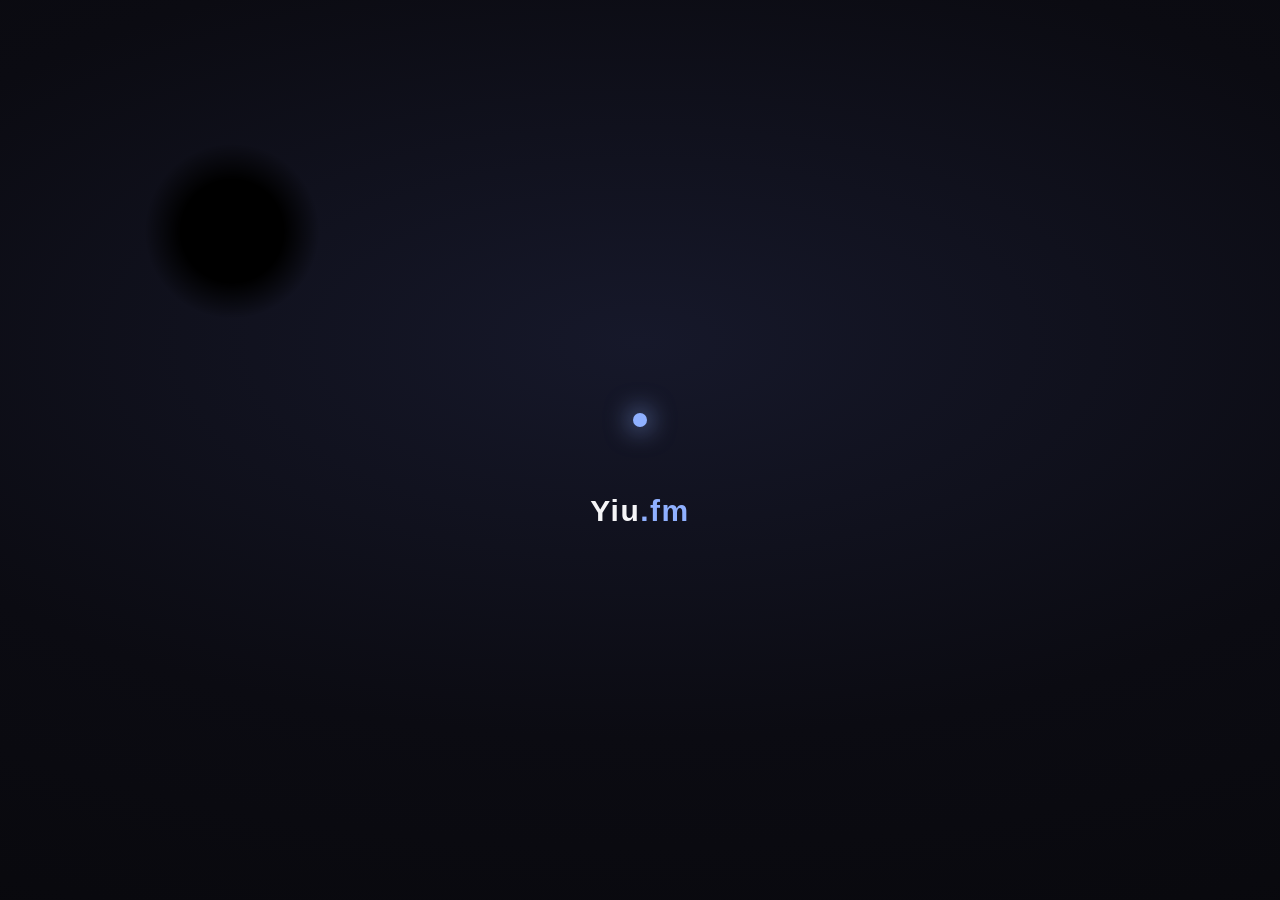
==== commit c6317901: "Add files via upload" ====
--- a/index.html
+++ b/index.html
@@ -2,20 +2,217 @@
 <html lang="zh-CN">
 <head>
 <meta charset="utf-8">
-<meta name="viewport" content="width=device-width, initial-scale=1, viewport-fit=cover">
-<title>文字显示器</title>
+<meta name="viewport" content="width=device-width, initial-scale=1, maximum-scale=1, user-scalable=no, viewport-fit=cover">
+<title>Yiu.fm</title>
 <meta name="apple-mobile-web-app-capable" content="yes">
 <meta name="apple-mobile-web-app-status-bar-style" content="black-translucent">
-<meta name="apple-mobile-web-app-title" content="文字显示器">
+<meta name="apple-mobile-web-app-title" content="Yiu.fm">
 <link rel="apple-touch-icon" href="./icon.png">
-<link rel="stylesheet" href="./style.css">
+<link rel="stylesheet" href="./style.css?v=20261027e">
+<style id="sonnetBoxCSS">#sonnetRgb{position:absolute;inset:0;width:100%;height:100%;pointer-events:none;visibility:hidden}#stage.mode-sonnet #sonnetRgb{visibility:visible}#sonnetbox .row span{min-width:64px}#sonnetbox #sonnetReset{margin-top:14px}</style>
+<style id="splashStyle">
+#splash{position:fixed;inset:0;z-index:2147483000;display:flex;flex-direction:column;align-items:center;justify-content:center;
+  background:radial-gradient(120% 80% at 50% 38%,#16182a 0%,#0b0b12 55%,#08080c 100%);color:#f5f5f7;
+  touch-action:none;-webkit-user-select:none;user-select:none;-webkit-touch-callout:none;
+  -webkit-mask-repeat:no-repeat;mask-repeat:no-repeat}
+#splash .sp-ring{position:relative;width:96px;height:96px;margin-bottom:26px}
+#splash .sp-ring i{position:absolute;inset:0;border-radius:50%;border:1.5px solid rgba(143,176,255,.75);opacity:0;
+  animation:spRing 2.2s cubic-bezier(.2,.6,.3,1) infinite}
+#splash .sp-ring i:nth-child(2){animation-delay:.7s}
+#splash .sp-ring i:nth-child(3){animation-delay:1.4s}
+#splash .sp-ring b{position:absolute;left:50%;top:50%;width:14px;height:14px;margin:-7px 0 0 -7px;border-radius:50%;
+  background:#8fb0ff;box-shadow:0 0 24px 4px rgba(143,176,255,.55);animation:spDot 2.2s ease-in-out infinite}
+#splash .sp-name{font-size:30px;font-weight:800;letter-spacing:1.5px;opacity:0;transform:translateY(8px);
+  animation:spName .8s cubic-bezier(.22,1,.36,1) .15s forwards}
+#splash .sp-name em{font-style:normal;color:#8fb0ff}
+#splash.has-img{background:#000 center/cover no-repeat}
+#splash.has-img .sp-ring,#splash.has-img .sp-name{display:none}
+@keyframes spRing{0%{transform:scale(.15);opacity:.9}100%{transform:scale(1);opacity:0}}
+@keyframes spDot{0%,100%{transform:scale(1)}50%{transform:scale(1.25)}}
+@keyframes spName{to{opacity:1;transform:none}}
+</style>
+<style id="splashCfgStyle">
+#qpop .qs-row{display:flex;align-items:center;gap:12px;margin-top:8px}
+#qpop .qs-thumb{flex:none;width:40px;height:72px;border-radius:10px;border:1px solid var(--bd);
+  background:radial-gradient(circle at 50% 42%,#8fb0ff 0 3px,transparent 4px),radial-gradient(120% 80% at 50% 38%,#16182a,#08080c) center/cover no-repeat}
+#qpop .qs-thumb:not(.empty){background-size:cover;background-position:center}
+#qpop .qs-btns{flex:1;min-width:0;display:flex;flex-wrap:wrap;gap:8px}
+#qpop .qs-btns .chip{padding:7px 12px;font-size:13px}
+#qpop .qs-tip{margin-top:8px;font-size:11.5px;line-height:1.5;color:var(--sub)}
+</style>
+<style id="fxStyle">
+/* ---------- 1) 八个参数面板：.hide 不再是 display:none，而是 max-height + opacity 折叠 ----------
+   不用 display:revert：revert 会把「作者样式」整个丢掉，#pbox 的 display:grid 会退成 block。
+   这里由脚本把每个盒子「去掉 .hide 后的真实 display」量出来，存进 --fx-d，再还原。 */
+:is(#sbox,#pbox,#starbox,#fadebox,#typebox,#posterbox,#fxbox,#sonnetbox)[data-fxb]{
+  --fx-e:cubic-bezier(.22,1,.36,1);
+  --fx-t:calc(420ms/var(--ui-spd,1));
+  display:var(--fx-d,block)!important;
+  max-height:var(--fx-h,2400px);           /* --fx-h 由 ResizeObserver 同步成内容的真实高度 */
+  opacity:1;visibility:visible;
+  overflow:hidden;
+  transition-property:max-height,margin-top,margin-bottom,padding-top,padding-bottom,border-top-width,border-bottom-width,opacity,visibility;
+  transition-duration:var(--fx-t),var(--fx-t),var(--fx-t),var(--fx-t),var(--fx-t),var(--fx-t),var(--fx-t),calc(260ms/var(--ui-spd,1)),0s;
+  transition-delay:0s,0s,0s,0s,0s,0s,0s,calc(80ms/var(--ui-spd,1)),0s;   /* 展开：高度先走，内容稍后淡入 */
+  transition-timing-function:var(--fx-e);
+}
+:is(#sbox,#pbox,#starbox,#fadebox,#typebox,#posterbox,#fxbox,#sonnetbox)[data-fxb].hide{
+  display:var(--fx-d,block)!important;
+  max-height:0!important;
+  margin-top:calc(-1*var(--fx-g,0px))!important;   /* 抵消父级 flex/grid 的 gap，折叠后不留空隙 */
+  margin-bottom:0!important;
+  padding-top:0!important;padding-bottom:0!important;
+  border-top-width:0!important;border-bottom-width:0!important;
+  opacity:0;visibility:hidden;pointer-events:none;overflow:hidden!important;
+  transition-duration:var(--fx-t),var(--fx-t),var(--fx-t),var(--fx-t),var(--fx-t),var(--fx-t),var(--fx-t),calc(180ms/var(--ui-spd,1)),0s;
+  transition-delay:0s,0s,0s,0s,0s,0s,0s,0s,var(--fx-t);                  /* 收起：高度走完才 visibility:hidden */
+}
+/* 展开到位后放开 overflow，避免裁掉滑块阴影 / chip 放大 */
+:is(#sbox,#pbox,#starbox,#fadebox,#typebox,#posterbox,#fxbox,#sonnetbox)[data-fxb].fx-done:not(.hide){overflow:visible}
+
+/* ---------- 2) chip 选中态 ---------- */
+:is(#styles,#styles2,#styles3,#easeIn,#easeOut,#lyAlign,#lyPos,#lyWrap,#pdTs,#pdOs) .chip{
+  transition:
+    background-color calc(220ms/var(--ui-spd,1)) cubic-bezier(.22,1,.36,1),
+    color calc(220ms/var(--ui-spd,1)) cubic-bezier(.22,1,.36,1),
+    border-color calc(220ms/var(--ui-spd,1)) cubic-bezier(.22,1,.36,1),
+    box-shadow calc(220ms/var(--ui-spd,1)) cubic-bezier(.22,1,.36,1),
+    opacity calc(220ms/var(--ui-spd,1)) cubic-bezier(.22,1,.36,1),
+    transform calc(220ms/var(--ui-spd,1)) cubic-bezier(.22,1,.36,1),     /* 若 .chip 原本有按压 transform 过渡，这里保留 */
+    scale calc(260ms/var(--ui-spd,1)) cubic-bezier(.22,1,.36,1);
+}
+:is(#styles,#styles2,#styles3,#easeIn,#easeOut,#lyAlign,#lyPos,#lyWrap,#pdTs,#pdOs) .chip.on{scale:1.06}   /* 用独立的 scale 属性，不覆盖 chip 原有 transform */
+
+/* ---------- 3) 减少动态效果：只淡入淡出，≤200ms；布局属性在淡出结束后才跳变 ---------- */
+@media (prefers-reduced-motion:reduce){
+  :root{--fx-rd:min(200ms,calc(160ms/var(--ui-spd,1)))}
+  :is(#sbox,#pbox,#starbox,#fadebox,#typebox,#posterbox,#fxbox,#sonnetbox)[data-fxb]{
+    transition-duration:0s,0s,0s,0s,0s,0s,0s,var(--fx-rd),0s;
+    transition-delay:0s,0s,0s,0s,0s,0s,0s,0s,0s;
+  }
+  :is(#sbox,#pbox,#starbox,#fadebox,#typebox,#posterbox,#fxbox,#sonnetbox)[data-fxb].hide{
+    transition-duration:0s,0s,0s,0s,0s,0s,0s,var(--fx-rd),0s;
+    transition-delay:var(--fx-rd),var(--fx-rd),var(--fx-rd),var(--fx-rd),var(--fx-rd),var(--fx-rd),var(--fx-rd),0s,var(--fx-rd);
+  }
+  :is(#styles,#styles2,#styles3,#easeIn,#easeOut,#lyAlign,#lyPos,#lyWrap,#pdTs,#pdOs) .chip{
+    transition:background-color var(--fx-rd) linear,color var(--fx-rd) linear,border-color var(--fx-rd) linear,box-shadow var(--fx-rd) linear,opacity var(--fx-rd) linear;
+  }
+  :is(#styles,#styles2,#styles3,#easeIn,#easeOut,#lyAlign,#lyPos,#lyWrap,#pdTs,#pdOs) .chip.on{scale:none}
+}
+</style>
 </head>
 <body>
+<div id="splash" aria-hidden="true"><div class="sp-ring"><i></i><i></i><i></i><b></b></div><div class="sp-name">Yiu<em>.fm</em></div></div>
+<script>
+/* 启动封面：封面真正画出来后至少展示 1.4 秒，等主线程空下来，再从屏幕上任意一点开一个圆，向四周扩散，把封面“擦掉”。
+   点一下封面可提前结束，圆从点击处扩散；window.__hideSplash(x, y) 可手动指定起点；
+   window.__showSplash(cb, noTap) 把封面重新盖上（强制刷新 / 预览用）；
+   自定义封面图存在 localStorage 的 splashImg（设置 → 更多选项 → 开屏封面）。 */
+(function(){
+  var t0 = Date.now(), MIN = 1400, MAX = 10000, loaded = false, busy = false, paintedAt = 0, failTimer = 0;
+  var info = window.__splashInfo = { shownAt: 0, loadAt: null, paintedAt: null, idleWait: null, hideAt: null, mode: null, maskSupported: null, reduceMotion: null, custom: false, w: window.innerWidth, h: window.innerHeight };
+  function cur(){ return document.getElementById('splash'); }
+  function customImg(){
+    var d = window.__splashImg || '';
+    if (!d) { try { d = localStorage.getItem('splashImg') || ''; } catch(_) {} }
+    return d;
+  }
+  // 给封面套上自定义图（没有就用默认的圆点 + 文字）
+  function dress(n){
+    var d = customImg();
+    if (d) { n.classList.add('has-img'); n.style.backgroundImage = 'url("' + d + '")'; info.custom = true; }
+    else { n.classList.remove('has-img'); n.style.backgroundImage = ''; info.custom = false; }
+  }
+  window.__dressSplash = dress;
+  var first = cur();
+  if (!first) return;
+  dress(first);
+  function remove(){ var n = cur(); if (n && n.parentNode) n.parentNode.removeChild(n); }
+  function bind(n){ n.addEventListener('pointerdown', function(e){ hide(e.clientX, e.clientY); }); }
+
+  function hide(x, y){
+    var n = cur();
+    if (!n || busy) return; busy = true; clearTimeout(failTimer);
+    var W = window.innerWidth, H = window.innerHeight;
+    if (typeof x !== 'number' || typeof y !== 'number') {            // 没指定：屏幕上随机一点（避开最边缘）
+      x = W * (0.15 + Math.random() * 0.7);
+      y = H * (0.15 + Math.random() * 0.7);
+    }
+    n.style.pointerEvents = 'none';
+    // 启动封面是品牌动画，不跟随系统「减弱动态效果」降级（否则开了该选项的设备上永远只看到淡出）
+    var maskOK = false;
+    try { maskOK = !!(window.CSS && CSS.supports && (CSS.supports('mask-image', 'radial-gradient(circle at 1px 1px,transparent 0,#000 1px)') ||
+                                                      CSS.supports('-webkit-mask-image', 'radial-gradient(circle at 1px 1px,transparent 0,#000 1px)'))); } catch(_) {}
+    info.hideAt = Date.now() - t0; info.x = Math.round(x); info.y = Math.round(y); info.maskSupported = maskOK;
+    try { info.reduceMotion = !!(window.matchMedia && matchMedia('(prefers-reduced-motion: reduce)').matches); } catch(_) {}
+    if (!maskOK) { n.style.transition = 'opacity .4s ease'; n.style.opacity = '0'; setTimeout(function(){ busy = false; remove(); }, 440); info.mode = 'fade'; return; }
+    info.mode = 'circle';
+    var spd = 1; try { spd = parseFloat(getComputedStyle(document.documentElement).getPropertyValue('--ui-spd')) || 1; } catch(_) {}
+    var FEATHER = 36;                                                    // 圆边缘的柔化宽度
+    var far = Math.max(Math.hypot(x, y), Math.hypot(W - x, y), Math.hypot(x, H - y), Math.hypot(W - x, H - y));
+    var R = far + FEATHER, dur = 1100 / spd, start = 0;
+    function ease(p){ return p < .5 ? 4*p*p*p : 1 - Math.pow(-2*p + 2, 3) / 2; }   // easeInOutCubic
+    function frame(now){
+      if (!start) start = now;
+      var p = Math.min(1, (now - start) / dur), r = R * ease(p);
+      var g = 'radial-gradient(circle at ' + x + 'px ' + y + 'px, transparent ' + Math.max(0, r - FEATHER) + 'px, #000 ' + r + 'px)';
+      n.style.webkitMaskImage = g; n.style.maskImage = g;
+      if (p < 1) requestAnimationFrame(frame); else { busy = false; remove(); }
+    }
+    // 先把遮罩设成「整块可见」，再开始，避免第一帧闪一下
+    var g0 = 'radial-gradient(circle at ' + x + 'px ' + y + 'px, transparent 0px, #000 1px)';
+    n.style.webkitMaskImage = g0; n.style.maskImage = g0;
+    requestAnimationFrame(frame);
+  }
+  window.__hideSplash = hide;
+
+  // 重新显示封面（淡入盖住页面），盖好后调用 cb。noTap=true 时点击封面不会提前结束。
+  window.__showSplash = function(cb, noTap){
+    if (cur()) { cb && setTimeout(cb, 0); return; }
+    var n = document.createElement('div');
+    n.id = 'splash'; n.setAttribute('aria-hidden', 'true');
+    n.innerHTML = '<div class="sp-ring"><i></i><i></i><i></i><b></b></div><div class="sp-name">Yiu<em>.fm</em></div>';
+    dress(n);
+    busy = false;
+    if (!noTap) bind(n);
+    n.style.opacity = '0'; n.style.transition = 'opacity .28s ease';
+    document.body.appendChild(n);
+    void n.offsetWidth;
+    n.style.opacity = '1';
+    cb && setTimeout(cb, 320);
+  };
+
+  // 计时从「封面真正画出来」那一刻开始（双 rAF），而不是脚本开始运行的时刻：
+  // 真机上 20 个脚本顺序执行会占满主线程，封面可能要等脚本跑完才第一次被画出来。
+  requestAnimationFrame(function(){ requestAnimationFrame(function(){ paintedAt = Date.now(); info.paintedAt = paintedAt - t0; check(); }); });
+  function check(){
+    if (busy || !loaded || !paintedAt) return;
+    var wait = MIN - (Date.now() - paintedAt);
+    if (wait > 0) { setTimeout(check, wait); return; }
+    waitIdle();
+  }
+  // 连续 3 帧间隔都小于 70ms（主线程已经空下来）再开始动画；App 自己的循环一直在跑，所以最多只再等 0.7 秒
+  function waitIdle(){
+    var ok = 0, last = 0, begun = Date.now();
+    function f(now){
+      if (busy) return;
+      if (last && now - last < 70) ok++; else ok = 0;
+      last = now;
+      if (ok >= 3 || Date.now() - begun > 700) { info.idleWait = Date.now() - begun; hide(); }
+      else requestAnimationFrame(f);
+    }
+    requestAnimationFrame(f);
+  }
+  window.addEventListener('load', function(){ loaded = true; info.loadAt = Date.now() - t0; check(); });
+  bind(first);                                                                       // 点哪儿，圆从哪儿开始
+  failTimer = setTimeout(function(){ hide(); }, MAX);                                // 兜底：10 秒无论如何都收掉
+})();
+</script>
 <div id="amb"></div>
 <div id="pgbg"></div>
 <div class="app">
   <svg width="0" height="0" style="position:absolute" aria-hidden="true"><filter id="mblur" x="-15%" y="-15%" width="130%" height="130%" color-interpolation-filters="sRGB"><feGaussianBlur id="mbg" stdDeviation="0 0"/></filter></svg>
-<div id="stage"><div id="bgf"></div><div id="bg"></div><div id="dimv"></div><div id="sky" class="hide"></div><div id="one"></div>
+<div id="stage"><div id="bgf"></div><div id="bg"></div><div id="dimv"></div><div id="sky" class="hide"></div><div id="one"></div><div id="sonnetHost"></div>
     </div>
   <div id="hub">
   <div id="stylePop" class="gpop" role="listbox" aria-hidden="true"><div class="sp-grid"></div></div>
@@ -42,12 +239,22 @@
   </div>
 <div id="hubGlow"></div>
 <div class="np-info"><div class="np-t" id="npT"></div><div class="np-s cnt"></div></div>
-  <div class="statbar" id="statbar"><div class="tl" id="tl"></div><button class="mini hide" id="refresh" type="button">刷新预览</button></div>
+  <div class="statbar" id="statbar">
+    <span class="tl-time" id="tlTimeCur">00:00</span>
+    <div class="tl" id="tl"></div>
+    <span class="tl-time" id="tlTimeTot">00:00</span>
+    <button class="mini hide" id="refresh" type="button">刷新预览</button>
+  </div>
 
   <div class="dock">
     <div class="panel" id="panel">
       <div class="pg" id="pg0">
-        <div class="ph">文字 · 逐句卡片<span id="lcnt" class="lcnt"></span></div>
+        <div class="ph" style="margin-bottom:8px;"><span id="lcnt" class="lcnt" style="float:none; font-size:11px;"></span></div>
+
+        <!-- 文件包视图容器 -->
+        <div id="viewHorizontal"></div>
+
+        <!-- 原有的卡片列表 -->
         <div id="cards" class="cards"></div>
         <button class="chip addc" id="addc" type="button"><svg viewBox="0 0 24 24"><path d="M12 5v14M5 12h14"/></svg>添加一句</button>
         <textarea id="txt" hidden>晚风刚好，你也在
@@ -101,12 +308,12 @@
 字落下来，就有了光
 唱给你听</textarea>
       </div>
-      <div id="musicPanel" class="hide" style="padding: 30px 20px; text-align: center; color: #fff;">
-        <div style="margin-bottom: 16px; opacity: 0.8; display: flex; justify-content: center;">
-        <svg viewBox="0 0 24 24" width="48" height="48" fill="none" stroke="currentColor" stroke-width="1.5" stroke-linecap="round" stroke-linejoin="round" style="color: #8fb0ff;"><path d="M9 18V5l12-2v13"/><circle cx="6" cy="18" r="3"/><circle cx="18" cy="16" r="3"/></svg>
-      </div>
-        <div id="musicPanelTitle" style="font-size: 20px; font-weight: bold; margin-bottom: 8px;">暂无播放歌曲</div>
-        <div id="musicPanelArtist" style="font-size: 14px; color: rgba(255,255,255,0.6);">请先在菜单中导入音频和 LRC</div>
+      <div id="musicPanel" class="hide" style="padding:2px 0 6px;text-align:left;color:#fff;">
+        <!-- 旧的「音符图标 + 标题 + 本地音频」：已隐藏。元素保留在 DOM 里，因为 player.js 的 updateMusicPanel 仍会往里写字，直接删会报错 -->
+        <div id="musicHead" hidden>
+          <div id="musicPanelTitle">暂无播放歌曲</div>
+          <div id="musicPanelArtist">请先在底部「···」菜单中导入音频和 LRC</div>
+        </div>
       </div>
 
       <div class="pg hide" id="pg1">
@@ -164,17 +371,48 @@
           <div class="row"><span>间隔</span><input type="range" id="fxS" min="10" max="220" value="60"></div>
           <div class="row"><span>力度</span><input type="range" id="fxK" min="20" max="200" value="100"></div>
         </div>
-            <label class="chk"><input type="checkbox" id="gtext"> 文字渐变</label>
+        <div id="sonnetbox" class="hide">
+          <div class="mt">商籁 · 动效</div>
+          <div class="row"><span>动效强度</span><input type="range" data-sk="typographyMotion" data-scale="100" min="0" max="200" value="100"></div>
+          <div class="row"><span>镜头强度</span><input type="range" data-sk="cameraIntensity" data-scale="100" min="0" max="200" value="100"></div>
+          <div class="row"><span>图形密度</span><input type="range" data-sk="mgDensity" data-scale="100" min="0" max="100" value="50"></div>
+          <div class="row"><span>字号</span><input type="range" data-sk="lyricsFontScale" data-scale="100" min="50" max="200" value="100"></div>
+          <div class="row"><span>字重</span><input type="range" data-sk="fontWeight" min="300" max="900" step="100" value="800"></div>
+          <div class="mt">光效 / 图层</div>
+          <label class="chk"><input type="checkbox" data-sk="showGuide" checked> 光效指引</label>
+          <label class="chk"><input type="checkbox" data-sk="postProcessEnabled"> 后处理光效</label>
+          <label class="chk"><input type="checkbox" data-sk="showBackgroundMg" checked> 背景动态图形</label>
+          <label class="chk"><input type="checkbox" data-sk="showFixedGeo" checked> 固定几何</label>
+          <label class="chk"><input type="checkbox" data-sk="showBackgroundDecor" checked> 背景装饰</label>
+          <label class="chk"><input type="checkbox" data-sk="showGiantDecorativeText" checked> 巨型装饰字</label>
+          <label class="chk"><input type="checkbox" data-sk="showOnlyText"> 只显示文字</label>
+          <label class="chk"><input type="checkbox" data-sk="enableTransitions" checked> 转场动画</label>
+          <label class="chk"><input type="checkbox" data-sk="interludeDots" checked> 间奏圆点</label>
+          <div class="mt">RGB 色散（仅上下两端）</div>
+          <div class="row"><span>强度</span><input type="range" data-sk="edgeDispersion" data-scale="100" min="0" max="200" value="80"></div>
+          <div class="row"><span>范围</span><input type="range" data-sk="edgeDispersionBand" data-scale="100" min="10" max="100" value="70"></div>
+          <div class="mt">RGB 边缘色闪</div>
+          <label class="chk"><input type="checkbox" data-sk="rgbEdge" checked> 屏幕边缘 RGB 色闪</label>
+          <div class="row"><span>强度</span><input type="range" data-sk="rgbEdgeIntensity" data-scale="100" min="0" max="100" value="70"></div>
+          <div class="row"><span>范围</span><input type="range" data-sk="rgbEdgeWidth" data-scale="100" min="4" max="40" value="14"></div>
+          <div class="row"><span>频率</span><input type="range" data-sk="rgbEdgeRate" data-scale="100" min="30" max="300" value="100"></div>
+          <div class="mt">颜色</div>
+          <div class="row"><span>文字</span><input type="color" data-sk="primaryColor" value="#ffffff"></div>
+          <div class="row"><span>次要色</span><input type="color" data-sk="secondaryColor" value="#8899ff"></div>
+          <div class="row"><span>强调/光效</span><input type="color" data-sk="accentColor" value="#ffcc44"></div>
+          <div class="row"><span>背景</span><input type="color" data-sk="backgroundColor" value="#000000"></div>
+          <button class="chip" id="sonnetReset" type="button">恢复默认</button>
+        </div>
+            <label class="chk" id="gtextRow"><input type="checkbox" id="gtext"> 文字渐变</label>
           </div></div></div>
         </div>
       </div>
 
       <div class="pg hide" id="pg2">
-        <div class="ph">背景</div>
-        <div id="coverWrap" style="position: relative; width: 100%; height: 140px; margin: 0; border-radius: 16px; overflow: hidden;">
+        <div id="coverWrap" style="position: relative; width: 100%; height: 150px; margin: 10px 0 0; border-radius: 16px; overflow: hidden;">
           <div id="hubCover" style="height: 100% !important; margin: 0 !important; border-radius: 16px;"></div>
-          <button id="btnChangeBg" type="button" title="样式" aria-label="样式" aria-haspopup="dialog" aria-expanded="false" style="left: 10px; position: absolute; bottom: 10px; width: 38px; height: 38px; padding: 0; display: flex; align-items: center; justify-content: center; border-radius: 50%; border: 1px solid rgba(255,255,255,.28); background: rgba(30,30,36,.42); -webkit-backdrop-filter: blur(14px); backdrop-filter: blur(14px); box-shadow: 0 4px 14px rgba(0,0,0,.35); color: #fff; opacity: 0; pointer-events: none; transition: opacity .3s, scale .3s; z-index: 2;"><svg viewBox="0 0 24 24"><path d="M4 7h9M17 7h3M4 17h3M11 17h9"/><circle cx="15" cy="7" r="2"/><circle cx="9" cy="17" r="2"/></svg></button>
-          <button id="btnZoomBg" type="button" title="放大" aria-label="放大" aria-haspopup="dialog" aria-expanded="false" style="right: 10px; position: absolute; bottom: 10px; width: 38px; height: 38px; padding: 0; display: flex; align-items: center; justify-content: center; border-radius: 50%; border: 1px solid rgba(255,255,255,.28); background: rgba(30,30,36,.42); -webkit-backdrop-filter: blur(14px); backdrop-filter: blur(14px); box-shadow: 0 4px 14px rgba(0,0,0,.35); color: #fff; opacity: 0; pointer-events: none; transition: opacity .3s, scale .3s; z-index: 2;"><svg viewBox="0 0 24 24"><path d="M14 4h6v6M10 20H4v-6M20 4l-7 7M4 20l7-7"/></svg></button>
+          <button id="btnChangeBg" type="button" title="样式" aria-label="样式" aria-haspopup="dialog" aria-expanded="false" style="left: 10px; position: absolute; bottom: 10px; width: 38px; height: 38px; padding: 0; display: flex; align-items: center; justify-content: center; border-radius: 50%; border: 1px solid rgba(255,255,255,.28); background: rgba(30,30,36,.42); -webkit-backdrop-filter: var(--g-blur); backdrop-filter: var(--g-blur); box-shadow: 0 4px 14px rgba(0,0,0,.35); color: #fff; opacity: 0; pointer-events: none; transition: opacity .3s, scale .3s; z-index: 2;"><svg viewBox="0 0 24 24"><path d="M4 7h9M17 7h3M4 17h3M11 17h9"/><circle cx="15" cy="7" r="2"/><circle cx="9" cy="17" r="2"/></svg></button>
+          <button id="btnZoomBg" type="button" title="放大" aria-label="放大" aria-haspopup="dialog" aria-expanded="false" style="right: 10px; position: absolute; bottom: 10px; width: 38px; height: 38px; padding: 0; display: flex; align-items: center; justify-content: center; border-radius: 50%; border: 1px solid rgba(255,255,255,.28); background: rgba(30,30,36,.42); -webkit-backdrop-filter: var(--g-blur); backdrop-filter: var(--g-blur); box-shadow: 0 4px 14px rgba(0,0,0,.35); color: #fff; opacity: 0; pointer-events: none; transition: opacity .3s, scale .3s; z-index: 2;"><svg viewBox="0 0 24 24"><path d="M14 4h6v6M10 20H4v-6M20 4l-7 7M4 20l7-7"/></svg></button>
         </div>
         
         <!-- 保留隐藏的 input 防止 JS 报错 -->
@@ -200,6 +438,7 @@
             <!-- 第一顺位：滑块 -->
             <div class="row"><span>字号</span><input type="range" id="size" min="14" max="80" value="28"></div>
             <div class="row"><span>阴影</span><input type="range" id="shd" min="0" max="100" value="0"></div>
+            <div class="row"><span style="white-space:nowrap">RGB分离</span><input type="range" id="rgb" min="0" max="10" step="0.5" value="0"></div>
             <div class="row"><span>描边</span><input type="range" id="sw" min="0" max="8" value="0"><input type="color" id="sc" value="#000000"></div>
             <!-- 第四顺位：颜色选择 -->
             <div class="mt" style="margin-top:14px">字体颜色</div>
@@ -232,6 +471,13 @@
             <input type="file" id="impFile" accept="application/json,.json" class="hide">
             <div class="qtip">内容会自动保存在本机。iOS 可能清理网页数据，建议定期导出备份。</div>
             <div class="qtip" id="bkTime" style="margin-top:2px"></div>
+            <div class="mt" style="margin-top:16px">本地导入管理</div>
+            <div class="qtip" id="localQuota" style="margin-top:4px">正在读取空间…</div>
+            <div class="qtip">音频、同名 .lrc、同名封面图、同名 .meta.json 请一起多选，文件名保持一致才会自动配对。卸载 App 或系统空间紧张时，已导入的歌曲可能丢失。</div>
+            <div class="row" style="gap:8px;margin-top:10px">
+              <button class="chip" id="localImportBtn" type="button" style="flex:1;padding:10px 0">批量导入</button>
+              <button class="chip" id="localClearBtn" type="button" style="flex:1;padding:10px 0">清空导入</button>
+            </div>
           </div></div></div>
         </div>
       </div>
@@ -242,8 +488,8 @@
           <button class="chip" id="pickAudio" type="button" style="flex:1;padding:10px 0">选择音频</button>
           <button class="chip" id="pickLrc" type="button" style="flex:1;padding:10px 0">导入 LRC</button>
         </div>
-        <input type="file" id="audioFile" accept="audio/*" class="hide">
-        <input type="file" id="lrcFile" accept=".lrc,.txt,text/plain" class="hide">
+        <input type="file" id="audioFile" class="hide">
+        <input type="file" id="lrcFile" class="hide">
         <div id="audioInfo" class="qtip" style="margin-top:8px">未加载音频 · 当前为固定时长模式</div>
         <div class="ctl"><button class="ppb" title="暂停/继续">⏸</button><button class="nxb" title="下一句">⏭</button></div>
         <div class="cnt" style="flex:none;margin-top:10px"></div>
@@ -259,12 +505,34 @@
       <button class="nb" data-i="3" title="调节" aria-label="调节"><svg viewBox="0 0 24 24"><path d="M4 7h16M4 12h16M4 17h16"/><circle cx="9.5" cy="7" r="2.2" fill="currentColor" stroke="none"/><circle cx="15" cy="12" r="2.2" fill="currentColor" stroke="none"/><circle cx="7.5" cy="17" r="2.2" fill="currentColor" stroke="none"/></svg></button>
       <button class="nb" data-i="1" title="风格" aria-label="风格"><svg viewBox="0 0 24 24"><path d="M12 3.5l1.6 4 4 1.6-4 1.6-1.6 4-1.6-4-4-1.6 4-1.6z"/><path d="M19 14.5l.9 2.1 2.1.9-2.1.9-.9 2.1-.9-2.1-2.1-.9 2.1-.9z" fill="currentColor" stroke="none"/></svg></button>
       <button class="nb" data-i="2" title="背景" aria-label="背景"><svg viewBox="0 0 24 24"><rect x="3.5" y="4.5" width="17" height="15" rx="2.5"/><circle cx="9" cy="9.5" r="1.5"/><path d="M6 18.5l5-5 3.5 3.5 3-3 2 2"/></svg></button>
-      <button class="nb" data-i="0" title="文字" aria-label="文字"><svg viewBox="0 0 24 24"><rect x="4.5" y="3.5" width="15" height="17" rx="2.5"/><path d="M8.2 8.2h7.6M8.2 12h7.6M8.2 15.8h4.6"/></svg></button>
+      <button class="nb" data-i="0" title="文字" aria-label="文字"><svg viewBox="0 0 24 24"><rect class="a-box" x="4.5" y="3.5" width="15" height="17" rx="2.5"/><path class="a-l1" d="M8.2 8.2h7.6"/><path class="a-l2" d="M8.2 12h7.6"/><path class="a-l3" d="M8.2 15.8h4.6"/></svg></button>
     </div>
   </div>
   <div id="cdock">
-    <div id="mediaMenu">
-<div class="mode-slider-wrap">
+    <div id="mediaMenu" class="theme-picker">
+      <div class="tp-header">
+        <div class="tp-title">网格卡片</div>
+        <button type="button" class="tp-reset" id="tpReset">恢复默认</button>
+      </div>
+      <div class="tp-carousel" id="tpCarousel"></div>
+      <div class="tp-hint">长按主题卡片可删除</div>
+      <div class="tp-options">
+        <div class="tp-row">
+          <div class="tp-lbl"><div class="tp-name">卡片模糊程度</div><div class="tp-desc">调节全局卡片的毛玻璃模糊</div></div>
+          <div class="tp-ctrl"><input type="range" id="tpBlur" min="5" max="40" value="23"><em id="tpBlurV">23px</em></div>
+        </div>
+      </div>
+    </div>
+    <div id="qpop" aria-hidden="true">
+     <div class="qp-view" id="qpView">
+      <!-- 一级页：三行 -->
+      <div class="qp-pg qp-p1" id="qpP1">
+        <button type="button" class="qp-row" id="qpGoSub" aria-label="其他选项"><span>其他选项</span><svg viewBox="0 0 24 24" aria-hidden="true"><path d="M9 6l6 6-6 6"/></svg></button>
+        <div class="qp-imp" id="qpImp">
+          <button type="button" id="btnPickAudio" class="bt"><svg width="16" height="16" viewBox="0 0 24 24" fill="none" stroke="currentColor" stroke-width="2.4" stroke-linecap="round" stroke-linejoin="round"><path d="M9 18V5l12-2v13"/><circle cx="6" cy="18" r="3"/><circle cx="18" cy="16" r="3"/></svg> 选择音频</button>
+          <button type="button" id="btnPickLrc" class="bt"><svg width="16" height="16" viewBox="0 0 24 24" fill="none" stroke="currentColor" stroke-width="2.4" stroke-linecap="round" stroke-linejoin="round"><path d="M14 2H6a2 2 0 0 0-2 2v16a2 2 0 0 0 2 2h12a2 2 0 0 0 2-2V8z"/><polyline points="14 2 14 8 20 8"/><line x1="16" y1="13" x2="8" y2="13"/><line x1="16" y1="17" x2="8" y2="17"/><polyline points="10 9 9 9 8 9"/></svg> 导入 LRC</button>
+        </div>
+        <div class="mode-slider-wrap">
   <div class="mode-slider is-text" id="modeSlider">
     <div class="mode-slider-thumb"></div>
     <button type="button" id="btnModeMusic" class="mode-btn" aria-label="音乐模式">
@@ -276,28 +544,43 @@
   </div>
   <div class="mode-slider-label" id="modeSliderLabel">文字模式</div>
 </div>
-  <button type="button" id="btnPickAudio"><svg width="16" height="16" viewBox="0 0 24 24" fill="none" stroke="currentColor" stroke-width="2.4" stroke-linecap="round" stroke-linejoin="round"><path d="M9 18V5l12-2v13"/><circle cx="6" cy="18" r="3"/><circle cx="18" cy="16" r="3"/></svg> 选择音频</button>
-  <button type="button" id="btnPickLrc"><svg width="16" height="16" viewBox="0 0 24 24" fill="none" stroke="currentColor" stroke-width="2.4" stroke-linecap="round" stroke-linejoin="round"><path d="M14 2H6a2 2 0 0 0-2 2v16a2 2 0 0 0 2 2h12a2 2 0 0 0 2-2V8z"/><polyline points="14 2 14 8 20 8"/><line x1="16" y1="13" x2="8" y2="13"/><line x1="16" y1="17" x2="8" y2="17"/><polyline points="10 9 9 9 8 9"/></svg> 导入 LRC</button>
-</div>
-    <div id="qpop" aria-hidden="true">
+      </div>
+      <!-- 二级页：其他选项 -->
+      <div class="qp-pg qp-p2" id="qpP2" aria-hidden="true">
+      <div class="qp-top"><button type="button" class="qp-back" id="qpBack" aria-label="返回"><svg viewBox="0 0 24 24" aria-hidden="true"><path d="M15 6l-6 6 6 6"/></svg></button><div class="qp-ttl">其他选项</div></div>
       <div class="qh"><b>换图渐变速度</b><em id="qFadeSpeedV" class="av">1.5s</em></div>
       <div class="qr"><span>1.5s</span><input type="range" id="qFadeSpeed" min="1.5" max="5" step="0.5" value="1.5" aria-label="渐变速度"><span>5s</span></div>
-      <div class="mt" style="margin:14px 0 0">自动隐藏 UI</div>
+      <div class="qh" style="margin-top:14px"><b>自动隐藏 UI</b></div>
       <div class="qr">
         <span>1s</span>
         <input type="range" id="qImmerse" min="1" max="10" step="1" value="10" aria-label="自动隐藏时间">
         <em id="qImmerseV" class="av">10s</em>
       </div>
+      <div class="qh" style="margin-top:14px"><b>默认页面</b></div>
+      <div id="qDefTab" class="qdef-row" role="radiogroup" aria-label="打开面板时的默认页面"><button type="button" class="chip on" data-v="bg" role="radio" aria-checked="true">图片</button><button type="button" class="chip" data-v="last" role="radio" aria-checked="false">上一次</button></div>
+      <div class="qtip" id="qDefTip">每次打开面板，都先显示图片页。</div>
+      <div class="qh" style="margin-top:14px"><b>灵动岛样式</b></div>
+      <div id="qAiStyle" class="qdef-row" role="radiogroup" aria-label="灵动岛样式"><button type="button" class="chip on" data-v="black" role="radio" aria-checked="true">黑色</button><button type="button" class="chip" data-v="blur" role="radio" aria-checked="false">高斯模糊</button></div>
       <div class="hide">
-      <div class="qh" style="margin-top:14px"><b>模糊强度</b><em id="gbv" class="av">40px</em></div>
-      <div class="qr"><span>0</span><input type="range" id="gbamp" min="0" max="40" value="40" aria-label="模糊强度"><span>40</span></div>
+      <div class="qh" style="margin-top:14px"><b>模糊强度</b><em id="gbv" class="av">23px</em></div>
+      <div class="qr"><span>5</span><input type="range" id="gbamp" min="5" max="40" value="23" aria-label="模糊强度"><span>40</span></div>
       </div>
-      <div class="mt" style="margin:14px 0 0">更多选项</div>
-      <div class="qg">
-        <label class="chk"><input type="checkbox" id="qLoop" checked> 循环播放</label>
+      <div class="qg" style="margin-top:6px">
+        <label class="chk" style="display:none"><input type="checkbox" id="qLoop" checked> 循环播放</label>
         <label class="chk"><input type="checkbox" id="qWake"> 屏幕常亮</label>
-        <label class="chk"><input type="checkbox" id="rainbowMode" checked> 彩虹进度条</label>
+        <label class="chk" style="display:none"><input type="checkbox" id="rainbowMode" checked> 彩虹进度条</label>
       </div>
+      <div class="qh" style="margin-top:14px"><b>开屏封面</b></div>
+      <div class="qs-row">
+        <div class="qs-thumb empty" id="splashThumb" aria-hidden="true"></div>
+        <div class="qs-btns">
+          <button type="button" class="chip" id="splashPick">选择图片</button>
+          <button type="button" class="chip" id="splashPreview">预览</button>
+          <button type="button" class="chip hide" id="splashReset">恢复默认</button>
+        </div>
+        <input type="file" id="splashFile" accept="image/*" style="display:none">
+      </div>
+      <div class="qs-tip" id="splashTip">未设置时使用默认封面。图片会按屏幕比例裁剪，下次启动生效。</div>
       <div id="qOld" style="display:none">
       <div class="mt" style="margin:14px 0 0">快捷开关</div>
       <div class="qg">
@@ -306,26 +589,36 @@
         <label class="chk"><input type="checkbox" id="qdemo"> 开关试玩</label>
       </div>
       </div>
+      </div>
+     </div>
     </div>
     <div id="cbar">
       <button class="cb ppb" type="button" title="暂停/继续" aria-label="暂停/继续"></button>
       <button class="cb nxb" type="button" title="下一句" aria-label="下一句"></button>
-      <button class="cb" id="cfs" type="button" title="媒体导入" aria-label="媒体导入"><svg viewBox="0 0 24 24" fill="none" stroke="currentColor" stroke-width="2.2" stroke-linecap="round" stroke-linejoin="round"><path d="M9 18V5l12-2v13"/><circle cx="6" cy="18" r="3"/><circle cx="18" cy="16" r="3"/></svg></button>
+      <button class="cb" id="cfs" type="button" title="导入" aria-label="导入"><svg viewBox="0 0 24 24" fill="currentColor" stroke="currentColor" stroke-width="2.2" stroke-linecap="round" stroke-linejoin="round"><path d="M10 7.4V17M20 5.4V15.5" fill="none"/><path d="M10 5.8l10-2.2v3.6l-10 2.2z" stroke-width="1"/><ellipse cx="7" cy="17.6" rx="3.2" ry="2.6" transform="rotate(-18 7 17.6)" stroke="none"/><ellipse cx="17" cy="15.6" rx="3.2" ry="2.6" transform="rotate(-18 17 15.6)" stroke="none"/></svg></button>
       <span class="csep"></span>
-      <button class="cb" id="cq" type="button" title="Q弹与快捷开关" aria-label="Q弹与快捷开关"><svg viewBox="0 0 24 24" fill="none" stroke="currentColor" stroke-width="2.2" stroke-linecap="round" stroke-linejoin="round"><path d="M3 12h2c1.2 0 1.4-8 3-8s1.7 16 3.2 16 1.5-11 2.8-11 1.2 6 2.2 6H21"/></svg></button>
+      <button class="cb" id="cq" type="button" title="Q弹与快捷开关" aria-label="Q弹与快捷开关"><svg viewBox="0 0 24 24" fill="none" stroke="currentColor" stroke-width="2.2" stroke-linecap="round" stroke-linejoin="round"><path pathLength="100" d="M3 12h2c1.2 0 1.4-8 3-8s1.7 16 3.2 16 1.5-11 2.8-11 1.2 6 2.2 6H21"/></svg></button>
       <button class="cb" id="cfold" type="button" title="折叠/展开面板" aria-label="折叠/展开面板"><svg viewBox="0 0 24 24" fill="none" stroke="currentColor" stroke-width="2.4" stroke-linecap="round" stroke-linejoin="round"><path d="M6 9l6 6 6-6"/></svg></button>
+      <button class="cb cb-pkg" id="cUndo" type="button" title="撤回（长按：重做）" aria-label="撤回（长按：重做）" style="display:none"><svg viewBox="0 0 24 24" fill="none" stroke="currentColor" stroke-width="2.2" stroke-linecap="round" stroke-linejoin="round"><path d="M9 14L4 9l5-5"/><path d="M4 9h10a6 6 0 0 1 0 12h-3"/></svg></button>
+      <button class="cb cb-pkg" id="cPaste" type="button" title="粘贴为多张卡片" aria-label="粘贴为多张卡片" style="display:none"><svg viewBox="0 0 24 24" fill="none" stroke="currentColor" stroke-width="2.2" stroke-linecap="round" stroke-linejoin="round"><path d="M9 4.5h6v3H9z"/><path d="M15 6h1.5A2.5 2.5 0 0 1 19 8.5v9a2.5 2.5 0 0 1-2.5 2.5h-9A2.5 2.5 0 0 1 5 17.5v-9A2.5 2.5 0 0 1 7.5 6H9"/></svg></button>
+      <button class="cb cb-pkg" id="cNewPkg" type="button" title="新建文件包" aria-label="新建文件包" style="display:none"><svg viewBox="0 0 24 24" fill="none" stroke="currentColor" stroke-width="2.2" stroke-linecap="round" stroke-linejoin="round"><path d="M3.5 8A2.5 2.5 0 0 1 6 5.5h3.2l2 2.3H18A2.5 2.5 0 0 1 20.5 10v7.5A2.5 2.5 0 0 1 18 20H6a2.5 2.5 0 0 1-2.5-2.5z"/><path d="M12 11.5v5M9.5 14h5"/></svg></button>
     </div>
   </div>
   </div>
   <div class="deco v"></div><div class="deco p"></div>
-  <button id="hback" type="button" aria-label="收起"><svg viewBox="0 0 24 24"><path d="M15 5l-7 7 7 7"/></svg></button>
+  <button id="hback" type="button" aria-label="展开部分工具栏" aria-expanded="false" aria-controls="hbTools"><svg viewBox="0 0 24 24"><rect x="2.5" y="7" width="19" height="10" rx="5"/><circle cx="7.6" cy="12" r="1.9" fill="currentColor" stroke="none"/><circle cx="12.8" cy="12" r="1.1" fill="currentColor" stroke="none"/><circle cx="16.6" cy="12" r="1.1" fill="currentColor" stroke="none"/></svg></button>
+  <div id="hbTools" role="toolbar" aria-label="部分工具栏" aria-hidden="true">
+    <button class="hbt hbt-sw on" id="hbTl" type="button" role="switch" aria-checked="true" title="全局时间轴：开" aria-label="全局时间轴开关"><svg aria-hidden="true" viewBox="0 0 24 24" fill="none" stroke="currentColor" stroke-width="2.2" stroke-linecap="round" stroke-linejoin="round"><rect x="7" y="3" width="10" height="18" rx="2.5"/><path d="M7 8h3.2M7 12h4.8M7 16h3.2"/></svg></button>
+    <button class="hbt hbt-lp" id="hbLp" type="button" role="switch" aria-checked="false" title="低功耗模式：关" aria-label="低功耗模式开关"><svg aria-hidden="true" viewBox="0 0 24 24" fill="none" stroke="currentColor" stroke-width="2.2" stroke-linecap="round" stroke-linejoin="round"><rect x="2.5" y="7" width="17" height="10" rx="3"/><path d="M22 10.5v3"/><rect class="lp-fill" x="5" y="9.6" width="12" height="4.8" rx="1.2" fill="currentColor" stroke="none"/></svg></button>
+    <button class="hbt" type="button" data-for="cmore" title="更多" aria-label="更多"><svg aria-hidden="true" viewBox="0 0 24 24" fill="currentColor" stroke="none"><circle cx="5.5" cy="12" r="2"/><circle cx="12" cy="12" r="2"/><circle cx="18.5" cy="12" r="2"/></svg></button>
+  </div>
   <div id="mini" role="button" tabindex="0" aria-label="展开 / 收起面板" aria-expanded="false">
     <div class="mi-tile" id="miTile">文</div>
     <div class="mi-txt"><div class="mi-l">正在播放</div><div class="mi-t" id="miT">—</div><div class="mi-s cnt"></div></div>
     <button class="ppb mi-b" type="button" title="暂停/继续" aria-label="暂停/继续"></button>
     <button class="nxb mi-b" type="button" title="下一句" aria-label="下一句"></button>
   </div>
-  <button id="miSet" type="button" title="设置" aria-label="打开设置"><svg viewBox="0 0 24 24" fill="none" stroke="currentColor" stroke-width="2" stroke-linecap="round" stroke-linejoin="round"><path d="M12.22 2h-.44a2 2 0 0 0-2 2v.18a2 2 0 0 1-1 1.73l-.43.25a2 2 0 0 1-2 0l-.15-.08a2 2 0 0 0-2.73.73l-.22.38a2 2 0 0 0 .73 2.73l.15.1a2 2 0 0 1 1 1.72v.51a2 2 0 0 1-1 1.74l-.15.09a2 2 0 0 0-.73 2.73l.22.38a2 2 0 0 0 2.73.73l.15-.08a2 2 0 0 1 2 0l.43.25a2 2 0 0 1 1 1.73V20a2 2 0 0 0 2 2h.44a2 2 0 0 0 2-2v-.18a2 2 0 0 1 1-1.73l.43-.25a2 2 0 0 1 2 0l.15.08a2 2 0 0 0 2.73-.73l.22-.39a2 2 0 0 0-.73-2.73l-.15-.08a2 2 0 0 1-1-1.74v-.5a2 2 0 0 1 1-1.74l.15-.09a2 2 0 0 0 .73-2.73l-.22-.38a2 2 0 0 0-2.73-.73l-.15.08a2 2 0 0 1-2 0l-.43-.25a2 2 0 0 1-1-1.73V4a2 2 0 0 0-2-2z"/><circle cx="12" cy="12" r="3"/></svg></button>
+  <button id="miSet" type="button" title="设置" aria-label="打开设置"><svg viewBox="0 0 24 24" fill="none" stroke="currentColor" stroke-width="2" stroke-linecap="round" stroke-linejoin="round"><rect x="2.5" y="6.5" width="19" height="11" rx="5.5"/><path class="cbi-play" d="M8.2 9.6v4.8l3.6-2.4z" fill="currentColor" stroke-width="1.2"/><path class="cbi-line" d="M15 12h2.6"/></svg></button>
 </div>
 
 <div id="crop" aria-hidden="true">
@@ -342,9 +635,1232 @@
   </div>
 </div>
 <audio id="audio" preload="metadata"></audio>
-
-
-
-<script src="./main.js"></script>
+<!-- Sonnet 运行时（Pixi 打包，已打补丁）+ 适配器：各只引入一次，须先于 core.js / player.js / boot.js -->
+<script src="./APP/sonnet/sonnet.js?v=20261025e"></script>
+<script src="./APP/sonnet-adapter.js?v=20261026j"></script>
+<script src="./APP/core.js?v=20261025a"></script>
+<script src="./APP/utils.js?v=20261021m"></script>
+<script src="./APP/player.js?v=20261026b"></script>
+<script src="./APP/renderer.js?v=20261027f"></script>
+<script src="./APP/poster.js?v=20261021m"></script>
+<script src="./APP/timeline.js?v=20261024e"></script>
+<script src="./APP/cards.js?v=20261021m"></script>
+<script src="./APP/pkg-manager.js?v=20261023a"></script>
+<script src="./APP/stage.js?v=20261021m"></script>
+<script src="./APP/background.js?v=20261026e"></script>
+<script src="./APP/storage.js?v=20261021m"></script>
+<script src="./APP/song-library.js?v=20261027c"></script>
+<script src="./APP/nolyric-note.js?v=20261027a"></script>
+<script src="./APP/mini-player.js?v=20261026a"></script>
+<script src="./APP/hub-panel.js?v=20261021m"></script>
+<script src="./APP/menus.js?v=20261025b"></script>
+<script src="./APP/theme-picker.js?v=20261021m"></script>
+<script src="./APP/theme-editor.js?v=20261026b"></script>
+<script src="./APP/textbar.js?v=20261021m"></script>
+<script src="./APP/devtools.js?v=20261026b"></script>
+<script src="./APP/sys-log.js?v=20261023a"></script>
+<script src="./APP/cmd-console.js?v=20261026a"></script>
+<script src="./APP/splash-cover.js?v=20261023a"></script>
+<script src="./APP/changelog.js?v=20261021m"></script>
+<script src="./APP/boot.js?v=20261021m"></script>
+<script src="./APP/ios-music.js?v=20261024b"></script>
+<script src="./APP/local-import.js?v=20261024c"></script>
+<script src="./APP/mode-pref.js?v=20261024a"></script>
+<script src="./APP/ai-ui.js?v=2"></script>
+<script src="./APP/beat.js?v=1"></script>
+<!-- ===== 节拍可视化调试面板 (高定版) ===== -->
+<style id="beatVizCSS">
+#beatViz { 
+  position: fixed; inset: 0; z-index: 999999; 
+  background: radial-gradient(circle at 50% 0%, rgba(20, 24, 40, 0.95), rgba(5, 5, 10, 0.98));
+  -webkit-backdrop-filter: blur(30px) saturate(150%); backdrop-filter: blur(30px) saturate(150%); 
+  display: none; flex-direction: column; padding: env(safe-area-inset-top, 20px) 20px 20px; 
+  color: #fff; font-family: -apple-system, BlinkMacSystemFont, "SF Pro Display", monospace; 
+  box-sizing: border-box; opacity: 0; transition: opacity 0.4s ease; 
+}
+#beatViz.show { display: flex; opacity: 1; }
+#bvHeader { display: flex; justify-content: space-between; align-items: center; padding-bottom: 24px; }
+#bvHeader h2 { margin: 0; font-size: 20px; font-weight: 800; letter-spacing: -0.5px; color: #fff; }
+#bvHeader h2 em { font-style: normal; color: #8fb0ff; }
+#bvClose { background: rgba(255,255,255,0.08); border: none; color: #fff; width: 32px; height: 32px; border-radius: 50%; font-size: 16px; cursor: pointer; display: flex; align-items: center; justify-content: center; transition: 0.2s; }
+#bvClose:active { background: rgba(255,255,255,0.2); transform: scale(0.9); }
+
+#bvDataGrid { display: grid; grid-template-columns: 1fr 1fr; gap: 12px; margin-bottom: 24px; }
+.bv-card { 
+  background: linear-gradient(135deg, rgba(255,255,255,0.08) 0%, rgba(255,255,255,0.02) 100%);
+  border: 1px solid rgba(255,255,255,0.1); border-radius: 16px; padding: 14px 16px; 
+  box-shadow: 0 8px 24px rgba(0,0,0,0.2); backdrop-filter: blur(10px); position: relative; overflow: hidden;
+}
+.bv-card::before { content: ''; position: absolute; top: 0; left: 0; right: 0; height: 1px; background: linear-gradient(90deg, transparent, rgba(255,255,255,0.3), transparent); }
+.bv-lbl { font-size: 11px; color: rgba(255,255,255,0.5); text-transform: uppercase; letter-spacing: 0.5px; margin-bottom: 8px; font-weight: 600; }
+.bv-val { font-size: 26px; font-weight: 300; color: #fff; line-height: 1; font-variant-numeric: tabular-nums; }
+.bv-val span { font-size: 13px; color: rgba(255,255,255,0.4); font-weight: 500; margin-left: 4px; }
+
+#bvCanvasBox { 
+  flex: 1; min-height: 250px; border-radius: 24px; position: relative; overflow: hidden; margin-bottom: 20px; 
+  background: rgba(0,0,0,0.3); border: 1px solid rgba(255,255,255,0.05);
+  box-shadow: inset 0 0 40px rgba(0,0,0,0.6);
+}
+#bvCanvas { width: 100%; height: 100%; display: block; }
+
+#bvLogs { 
+  height: 90px; background: rgba(0,0,0,0.4); border-radius: 14px; padding: 10px 14px; 
+  font-size: 11px; overflow-y: auto; color: #4ade80; line-height: 1.6; border: 1px solid rgba(255,255,255,0.05);
+  font-family: "SF Mono", Consolas, monospace; opacity: 0.8;
+}
+#bvLogs div { border-bottom: 1px solid rgba(255,255,255,0.03); padding: 2px 0; }
+#bvLogs::-webkit-scrollbar { width: 4px; }
+#bvLogs::-webkit-scrollbar-thumb { background: rgba(255,255,255,0.2); border-radius: 4px; }
+</style>
+
+<div id="beatViz" aria-hidden="true">
+  <div id="bvHeader">
+    <h2>Beat <em>Visualizer</em></h2>
+    <button id="bvClose" type="button">✕</button>
+  </div>
+  <div id="bvDataGrid">
+    <div class="bv-card">
+      <div class="bv-lbl">估算 BPM</div>
+      <div class="bv-val" id="bvBpm">--</div>
+    </div>
+    <div class="bv-card">
+      <div class="bv-lbl">能量 STRENGTH</div>
+      <div class="bv-val" id="bvStrength">0.00</div>
+    </div>
+    <div class="bv-card">
+      <div class="bv-lbl">距上一拍</div>
+      <div class="bv-val" id="bvInterval">--<span>ms</span></div>
+    </div>
+    <div class="bv-card">
+      <div class="bv-lbl">总节拍数</div>
+      <div class="bv-val" id="bvCount">0</div>
+    </div>
+  </div>
+  
+  <div id="bvCanvasBox">
+    <canvas id="bvCanvas"></canvas>
+  </div>
+  
+  <div id="bvLogs"></div>
+</div>
+
+<script id="beatVizJS">
+(function(){
+  var viz = document.getElementById('beatViz');
+  var canvas = document.getElementById('bvCanvas');
+  var ctx = canvas.getContext('2d');
+  var elBpm = document.getElementById('bvBpm');
+  var elStr = document.getElementById('bvStrength');
+  var elInt = document.getElementById('bvInterval');
+  var elCount = document.getElementById('bvCount');
+  var elLogs = document.getElementById('bvLogs');
+  
+  if (!viz || !canvas) return;
+
+  window.__showBeatViz = function() {
+    viz.style.display = 'flex';
+    // 触发重排以播放过渡动画
+    void viz.offsetWidth;
+    viz.classList.add('show');
+    viz.setAttribute('aria-hidden', 'false');
+    resizeCanvas();
+    draw();
+  };
+  
+  document.getElementById('bvClose').addEventListener('click', function() {
+    viz.classList.remove('show');
+    viz.setAttribute('aria-hidden', 'true');
+    setTimeout(function(){ viz.style.display = 'none'; }, 400); // 等透明度过渡完再隐藏
+  });
+
+  function resizeCanvas() {
+    if (!viz.classList.contains('show')) return;
+    var rect = canvas.parentNode.getBoundingClientRect();
+    var dpr = window.devicePixelRatio || 1;
+    canvas.width = rect.width * dpr;
+    canvas.height = rect.height * dpr;
+    ctx.scale(dpr, dpr);
+  }
+  window.addEventListener('resize', resizeCanvas);
+
+  // --- 核心状态数据 ---
+  var targetStrength = 0;     // 节拍触发的目标能量
+  var displayStrength = 0;    // 实际渲染的平滑能量
+  var lastBeatTime = 0;
+  var pulse = 0;              // 脉冲触发值 (1 -> 0)
+  
+  // 频谱柱子数据 (用于底部波浪)
+  var bars = new Array(24).fill(0);
+
+  window.addEventListener('beat', function(e) {
+    var now = performance.now();
+    var diff = lastBeatTime ? Math.round(now - lastBeatTime) : 0;
+    lastBeatTime = now;
+    
+    var s = e.detail && e.detail.strength ? e.detail.strength : 1;
+    var c = e.detail && e.detail.count ? e.detail.count : 0;
+    
+    targetStrength = s;
+    pulse = 1; 
+
+    // 随机给几个频谱柱子注入能量
+    for(var i=0; i<6; i++) {
+      var idx = Math.floor(Math.random() * bars.length);
+      bars[idx] = Math.min(1, s * 0.8 + Math.random() * 0.2);
+    }
+
+    // UI 文字更新
+    elStr.innerText = s.toFixed(2);
+    elStr.style.color = s > 1.2 ? '#ffcc44' : '#fff';
+    elStr.style.textShadow = s > 1.2 ? '0 0 10px rgba(255,204,68,0.5)' : 'none';
+    
+    elInt.innerHTML = (diff ? diff : '--') + '<span>ms</span>';
+    elCount.innerText = c;
+
+    // 日志
+    var log = document.createElement('div');
+    log.innerText = '> beat ' + s.toFixed(2) + (diff ? ' | +' + diff + 'ms' : '');
+    elLogs.appendChild(log);
+    elLogs.scrollTop = elLogs.scrollHeight;
+    if (elLogs.children.length > 20) elLogs.removeChild(elLogs.firstChild);
+  });
+
+  setInterval(function() {
+    if (!viz.classList.contains('show')) return;
+    var bpm = (window.Beat && window.Beat.bpm) || 0;
+    elBpm.innerText = bpm ? bpm : '--';
+  }, 250);
+
+  // --- Canvas 高级渲染 ---
+  function draw() {
+    requestAnimationFrame(draw);
+    if (!viz.classList.contains('show')) return;
+
+    var w = canvas.width / (window.devicePixelRatio || 1);
+    var h = canvas.height / (window.devicePixelRatio || 1);
+    ctx.clearRect(0, 0, w, h);
+
+    // --- 数值平滑插值 (Spring easing) ---
+    // 让圆环的变化不会生硬跳动，而是柔和呼吸
+    pulse *= 0.92; 
+    displayStrength += (targetStrength - displayStrength) * 0.1;
+    targetStrength *= 0.95; // 目标能量随时间回落
+
+    var cx = w / 2;
+    var cy = h / 2 - 30; // 视觉中心稍微偏上
+
+    // --- 1. 环境背景光晕 (随节拍呼吸) ---
+    var glowR = Math.max(w, h) * (0.3 + displayStrength * 0.1);
+    var bgGrad = ctx.createRadialGradient(cx, cy, 0, cx, cy, glowR);
+    bgGrad.addColorStop(0, 'rgba(143, 176, 255, ' + (0.05 + displayStrength * 0.08) + ')');
+    bgGrad.addColorStop(1, 'rgba(0, 0, 0, 0)');
+    ctx.fillStyle = bgGrad;
+    ctx.fillRect(0, 0, w, h);
+
+    // --- 2. 中心双层圆环 ---
+    var baseR = 45;
+    var maxR = baseR + (pulse * 80);
+    
+    // 外圈光晕 (发光效果)
+    ctx.shadowBlur = 20 + (pulse * 30);
+    ctx.shadowColor = 'rgba(143, 176, 255, ' + (pulse * 0.8) + ')';
+    
+    // 外圈扩散
+    ctx.beginPath();
+    ctx.arc(cx, cy, maxR, 0, Math.PI * 2);
+    ctx.strokeStyle = 'rgba(143, 176, 255, ' + (pulse * 0.6) + ')';
+    ctx.lineWidth = 1 + pulse * 4;
+    ctx.stroke();
+
+    // 内圈实心
+    ctx.beginPath();
+    ctx.arc(cx, cy, baseR + (displayStrength * 10), 0, Math.PI * 2);
+    var coreGrad = ctx.createRadialGradient(cx, cy, 0, cx, cy, baseR + 10);
+    coreGrad.addColorStop(0, 'rgba(255, 255, 255, ' + (0.1 + displayStrength * 0.2) + ')');
+    coreGrad.addColorStop(1, 'rgba(143, 176, 255, 0)');
+    ctx.fillStyle = coreGrad;
+    ctx.fill();
+    
+    // 内圈描边
+    ctx.shadowBlur = 0; // 关掉内圈阴影防糊
+    ctx.beginPath();
+    ctx.arc(cx, cy, baseR + (displayStrength * 10), 0, Math.PI * 2);
+    ctx.strokeStyle = 'rgba(255, 255, 255, ' + (0.2 + displayStrength * 0.5) + ')';
+    ctx.lineWidth = 2;
+    ctx.stroke();
+
+    // --- 3. 底部频谱矩阵 ---
+    var barW = 6;
+    var gap = 4;
+    var totalWidth = bars.length * (barW + gap) - gap;
+    var startX = cx - totalWidth / 2;
+    var baseY = h - 40;
+    var maxBarH = 60;
+
+    for (var i = 0; i < bars.length; i++) {
+      // 柱子能量衰减
+      bars[i] *= 0.9; 
+      var barH = Math.max(4, bars[i] * maxBarH); // 最低保留 4px 的小圆点
+      
+      var x = startX + i * (barW + gap);
+      var y = baseY - barH;
+      
+      // 渐变色：低音(蓝) 到 高音(紫)
+      var color1 = '#8fb0ff';
+      var color2 = '#b48bff';
+      
+      var lineGrad = ctx.createLinearGradient(x, baseY, x, y);
+      lineGrad.addColorStop(0, color1);
+      lineGrad.addColorStop(1, color2);
+
+      ctx.fillStyle = lineGrad;
+      
+      // 画圆角柱子
+      ctx.beginPath();
+      if (ctx.roundRect) {
+        ctx.roundRect(x, y, barW, barH, 3);
+      } else {
+        ctx.rect(x, y, barW, barH); // 旧浏览器兼容
+      }
+      ctx.fill();
+    }
+  }
+})();
+</script>
+
+
+<!-- 控制栏（#cbar）切标签过场：旧按钮淡出 + 新按钮滑入，保留的按钮平移到新位置；图一⇄图二两个方向都生效 -->
+<style id="cbarSwapCSS">
+#cbar > .cb.cb-ghost{position:absolute!important;margin:0!important;pointer-events:none!important;z-index:1}
+</style>
+<script id="cbarSwapJS">
+(function(){
+  var bar=document.getElementById('cbar'); if(!bar||!bar.animate) return;
+  var snap=[], lastIdx=null, running=[];
+  function spd(){return parseFloat(getComputedStyle(document.documentElement).getPropertyValue('--ui-spd'))||1}
+  function tabIdx(){var n=document.querySelector('#hub .lg-btns .nb.on');var v=n&&n.dataset?n.dataset.i:null;return v==null?null:+v}
+  function visList(){
+    var out=[];
+    for(var i=0;i<bar.children.length;i++){
+      var b=bar.children[i];
+      if(!b.classList.contains('cb')||b.classList.contains('cb-ghost')) continue;
+      if(b.getClientRects().length===0) continue;               // display:none 的不算
+      out.push({el:b,l:b.offsetLeft,t:b.offsetTop,w:b.offsetWidth,h:b.offsetHeight});
+    }
+    return out;
+  }
+  function take(){snap=visList(); lastIdx=tabIdx();}
+  function same(a,b){
+    if(a.length!==b.length) return false;
+    for(var i=0;i<a.length;i++) if(a[i].el!==b[i].el) return false;
+    return true;
+  }
+  function clear(){
+    running.forEach(function(a){try{a.cancel()}catch(e){}});
+    running=[];
+    var g=bar.querySelectorAll('.cb-ghost'); for(var i=0;i<g.length;i++) g[i].remove();
+  }
+  function play(prev,cur,dir){
+    clear();
+    var k=spd(), ease='cubic-bezier(.22,1,.36,1)', shift=14*dir;
+    var inCur=new Set(cur.map(function(o){return o.el}));
+    var inPrev=new Map(prev.map(function(o){return [o.el,o]}));
+    // 1) 旧的、这次消失的按钮：做一个“幽灵”副本留在原位，淡出并往反方向滑走
+    prev.forEach(function(o){
+      if(inCur.has(o.el)) return;
+      var g=o.el.cloneNode(true);
+      g.removeAttribute('id'); g.classList.add('cb-ghost'); g.setAttribute('aria-hidden','true'); g.tabIndex=-1;
+      g.style.cssText='display:flex;left:'+o.l+'px;top:'+o.t+'px;width:'+o.w+'px;height:'+o.h+'px';
+      bar.appendChild(g);
+      var a=g.animate([{opacity:1,transform:'none'},{opacity:0,transform:'translateX('+(-shift)+'px) scale(.85)'}],
+                      {duration:170/k,easing:'ease-out',fill:'forwards'});
+      a.onfinish=a.oncancel=function(){g.remove()};
+      running.push(a);
+    });
+    // 2) 新出现的按钮：从侧面滑入 + 放大淡入，依次错开；保留的按钮从旧位置平移过来
+    var n=0;
+    cur.forEach(function(o){
+      var old=inPrev.get(o.el), a;
+      if(old){
+        var dx=(old.l+old.w/2)-(o.l+o.w/2);
+        if(Math.abs(dx)<0.5) return;
+        a=o.el.animate([{transform:'translateX('+dx+'px)'},{transform:'none'}],{duration:420/k,easing:ease});
+      }else{
+        a=o.el.animate([{opacity:0,transform:'translateX('+shift+'px) scale(.85)'},{opacity:1,transform:'none'}],
+                       {duration:420/k,delay:(60+n*35)/k,easing:ease,fill:'backwards'});
+        n++;
+      }
+      running.push(a);
+    });
+  }
+  new MutationObserver(function(){
+    var prev=snap, cur=visList(), ni=tabIdx();
+    if(same(prev,cur)){ take(); return; }                          // 只是 .on 之类的变化
+    if(!prev.length||!cur.length){ snap=cur; lastIdx=ni; return; } // 面板整体显示/隐藏：不播
+    var dir=(lastIdx!=null&&ni!=null&&ni!==lastIdx)?(ni>lastIdx?1:-1):1;
+    play(prev,cur,dir);
+    snap=cur; lastIdx=ni;
+  }).observe(bar,{attributes:true,subtree:true,attributeFilter:['style','class','hidden']});
+  // 点击/触摸的捕获阶段先拍一张“切换前”的快照（早于任何标签切换逻辑）
+  ['pointerdown','touchstart','pointerup','click'].forEach(function(t){document.addEventListener(t,take,true)});
+  window.addEventListener('resize',take);
+  take(); setTimeout(take,300); setTimeout(take,1200);
+})();
+</script>
+
+<!-- 返回键旁的「部分工具栏」胶囊：点返回键展开 / 收起；里面的按钮转发给 #cbar 里对应的真按钮（草图「AI岛UI布局优化」） -->
+<style id="hbToolsCSS">
+#hbTools{position:fixed;z-index:7;left:68px;top:calc(env(safe-area-inset-top,0px) + 12px);height:46px;box-sizing:border-box;padding:0 6px;
+  display:flex;align-items:center;gap:2px;border-radius:23px;color:#fff;
+  background:var(--g-fill);-webkit-backdrop-filter:var(--g-blur);backdrop-filter:var(--g-blur);box-shadow:0 10px 30px rgba(0,0,0,.28);
+  transform-origin:0 50%;transform:translateX(-24px) scale(.35,.8);opacity:0;visibility:hidden;pointer-events:none;
+  transition:transform calc(.3s/var(--ui-spd,1)) ease,opacity calc(.18s/var(--ui-spd,1)) ease,visibility 0s linear calc(.3s/var(--ui-spd,1))}
+body.open #hbTools.is-on{transform:none;opacity:1;visibility:visible;pointer-events:auto;
+  transition:transform calc(.6s/var(--ui-spd,1)) var(--spring),opacity calc(.2s/var(--ui-spd,1)) ease,visibility 0s}
+#hbTools .hbt{flex:none;width:34px;height:34px;padding:0;border:0;border-radius:50%;display:flex;align-items:center;justify-content:center;
+  color:inherit;background:transparent;font:inherit;position:relative;scale:1;touch-action:manipulation;
+  -webkit-tap-highlight-color:transparent;-webkit-touch-callout:none;-webkit-user-select:none;user-select:none;
+  transition:scale calc(.4s/var(--ui-spd,1)) var(--spring),background calc(.25s/var(--ui-spd,1)) ease,opacity .2s ease}
+#hbTools .hbt:active{scale:.86;background:rgba(255,255,255,.16);transition:scale calc(.12s/var(--ui-spd,1)) cubic-bezier(.2,.8,.3,1),background .12s ease}
+#hbTools .hbt svg{display:block;width:19px;height:19px}
+#hbTools .hbt.on{background:rgba(125,165,255,.55)}
+#hbTools .hbt.dis{opacity:.32;pointer-events:none}
+#hbTools .hbt.off svg{opacity:.35}
+#hbTools .hbt.has-redo::after{content:"";position:absolute;top:5px;right:7px;width:6px;height:6px;border-radius:50%;background:#8fb0ff}
+html body #hback.hbt-on{background:rgba(125,165,255,.45)}
+/* 展开键动画：箭头弹簧翻转 180°；每次点按整体果冻回弹；工具按钮依次弹入 */
+html body #hback svg{transition:transform calc(.55s/var(--ui-spd,1)) var(--spring)}
+html body #hback.hbt-on svg{transform:rotate(180deg)}
+
+</style>
+<script id="hbToolsJS">
+(function(){
+  var back=document.getElementById('hback'), tools=document.getElementById('hbTools');
+  if(!back||!tools) return;
+  var btns=[].slice.call(tools.querySelectorAll('.hbt[data-for]')), allBtns=[].slice.call(tools.querySelectorAll('.hbt'));
+  function real(b){return document.getElementById(b.getAttribute('data-for'))}
+
+  /* ---- 动画：全部用 Web Animations API + 行内样式，不依赖外部 CSS（避免被别处的 transition/animation 规则盖掉） ---- */
+  var arrow=back.querySelector('svg'), EASE_SPRING='cubic-bezier(.34,1.56,.64,1)';
+  function spd(){return parseFloat(getComputedStyle(document.documentElement).getPropertyValue('--ui-spd'))||1}
+  function anim(open){
+    var k=spd();
+    if(arrow){                                               // 箭头：弹簧翻转 180°（行内 transform 保证最终状态一定生效）
+      arrow.style.transition='transform '+(.55/k)+'s '+EASE_SPRING;
+      arrow.style.transform=open?'rotate(180deg)':'none';
+    }
+    if(back.animate){                                        // 按钮：果冻回弹
+      back.animate([{transform:'scale(.84)'},{transform:'scale(1.14)',offset:.38},{transform:'scale(.97)',offset:.68},{transform:'scale(1)'}],
+                   {duration:550/k,easing:'cubic-bezier(.3,1.3,.5,1)'});
+    }
+    if(open&&tools.animate){                                 // 工具按钮：依次弹入
+      allBtns.forEach(function(b,i){
+        b.animate([{opacity:0,transform:'translateX(-12px) scale(.4)'},{opacity:1,transform:'none'}],
+                  {duration:500/k,delay:(40+i*50)/k,easing:EASE_SPRING,fill:'backwards'});
+      });
+    }
+  }
+
+  /* ---- 展开 / 收起：点返回键 ---- */
+  function setOpen(v){
+    tools.classList.toggle('is-on',v); back.classList.toggle('hbt-on',v);
+    back.setAttribute('aria-expanded',v?'true':'false');
+    back.setAttribute('aria-label',v?'收起部分工具栏':'展开部分工具栏');
+    tools.setAttribute('aria-hidden',v?'false':'true');
+    anim(v);
+  }
+  // 捕获阶段拦截返回键：不再触发原来的「收起面板」，只切换工具栏
+  ['pointerup','mouseup','touchend','click'].forEach(function(t){
+    document.addEventListener(t,function(e){
+      var n=e.target; if(!n||!n.closest||!n.closest('#hback')) return;
+      e.stopImmediatePropagation();
+      if(t==='click'){ e.preventDefault(); setOpen(!tools.classList.contains('is-on')); }
+    },true);
+  });
+  // 面板收起（body 失去 .open）时工具栏一起收起
+  new MutationObserver(function(){ if(!document.body.classList.contains('open')&&tools.classList.contains('is-on')) setOpen(false); })
+    .observe(document.body,{attributes:true,attributeFilter:['class']});
+
+  /* ---- 状态镜像：真按钮的 .on/.off/.has-redo、是否显示 → 对应的小按钮 ---- */
+  function sync(){
+    btns.forEach(function(b){
+      var r=real(b), vis=!!r&&getComputedStyle(r).display!=='none';
+      b.classList.toggle('dis',!vis);
+      ['on','off','has-redo'].forEach(function(c){ b.classList.toggle(c,!!r&&r.classList.contains(c)); });
+    });
+  }
+  var bar=document.getElementById('cbar');
+  if(bar) new MutationObserver(sync).observe(bar,{attributes:true,subtree:true,childList:true,attributeFilter:['class','style']});
+  sync(); setTimeout(sync,600); setTimeout(sync,2000);
+
+  /* ---- 全局时间轴开关：开 = 时间轴可左右滑动隐藏 / 显示；关 = 时间轴隐藏且不能滑出来，小白条也消失 ----
+     状态：body.tl-off（关）/ window.__tlOn；变化时触发 'tlswitch' 事件（detail.on / detail.animate），并记在 localStorage('yiu.tlOn') */
+  var sw=document.getElementById('hbTl');
+  function tlGet(){ try{ return localStorage.getItem('yiu.tlOn')!=='0'; }catch(_){ return true; } }
+  function tlApply(on,animate){
+    window.__tlOn=on;
+    document.body.classList.toggle('tl-off',!on);
+    sw.classList.toggle('on',on);
+    sw.setAttribute('aria-checked',on?'true':'false');
+    sw.title=on?'全局时间轴：开':'全局时间轴：关';
+    if(animate&&sw.animate){
+      var k=spd();
+      sw.animate([{transform:'scale(.78)'},{transform:'scale(1.16)',offset:.4},{transform:'scale(.97)',offset:.72},{transform:'scale(1)'}],{duration:480/k,easing:'cubic-bezier(.3,1.3,.5,1)'});
+      var sv=sw.querySelector('svg');
+      if(sv&&sv.animate) sv.animate([{transform:'rotate(0)'},{transform:'rotate('+(on?'':'-')+'12deg)',offset:.35},{transform:'rotate(0)'}],{duration:480/k,easing:'ease-in-out'});
+    }
+    try{ window.dispatchEvent(new CustomEvent('tlswitch',{detail:{on:on,animate:!!animate}})); }catch(_){}
+  }
+  sw.addEventListener('click',function(e){
+    e.preventDefault(); e.stopPropagation();
+    var on=!document.body.classList.contains('tl-off')?false:true;
+    try{ localStorage.setItem('yiu.tlOn',on?'1':'0'); }catch(_){}
+    tlApply(on,true);
+  });
+  tlApply(tlGet(),false);
+
+  /* ---- 转发：按下 / 抬起 / 点击按原生顺序发给真按钮（撤回长按 = 重做 也走这条） ---- */
+  function fire(el,type,e,extra){
+    var o={bubbles:true,cancelable:true,composed:true,view:window,button:0,clientX:e.clientX,clientY:e.clientY,screenX:e.screenX,screenY:e.screenY};
+    for(var k in extra) o[k]=extra[k];
+    try{ el.dispatchEvent(new PointerEvent(type,o)); }catch(_){}
+  }
+  function fireTouch(el,type,e,id){
+    try{
+      var t=new Touch({identifier:id,target:el,clientX:e.clientX,clientY:e.clientY,screenX:e.screenX,screenY:e.screenY,pageX:e.pageX,pageY:e.pageY});
+      var end=(type==='touchend'||type==='touchcancel');
+      el.dispatchEvent(new TouchEvent(type,{bubbles:true,cancelable:true,composed:true,view:window,
+        touches:end?[]:[t],targetTouches:end?[]:[t],changedTouches:[t]}));
+    }catch(_){}
+  }
+  btns.forEach(function(b){
+    var st=null;
+    b.addEventListener('pointerdown',function(e){
+      if(b.classList.contains('dis')) return;
+      var r=real(b); if(!r) return;
+      st={x:e.clientX,y:e.clientY,id:e.pointerId,moved:false,r:r};
+      try{ b.setPointerCapture(e.pointerId); }catch(_){}
+      fire(r,'pointerdown',e,{pointerId:e.pointerId,pointerType:e.pointerType,isPrimary:true,buttons:1});
+      fireTouch(r,'touchstart',e,e.pointerId+1);
+    });
+    b.addEventListener('pointermove',function(e){
+      if(st&&Math.hypot(e.clientX-st.x,e.clientY-st.y)>10) st.moved=true;
+    });
+    function up(e,cancel){
+      if(!st||e.pointerId!==st.id) return;
+      var r=st.r, moved=st.moved||cancel; st=null;
+      fire(r,cancel?'pointercancel':'pointerup',e,{pointerId:e.pointerId,pointerType:e.pointerType,isPrimary:true,buttons:0});
+      fireTouch(r,cancel?'touchcancel':'touchend',e,e.pointerId+1);
+      if(!moved) r.click();
+    }
+    b.addEventListener('pointerup',function(e){ up(e,false); });
+    b.addEventListener('pointercancel',function(e){ up(e,true); });
+    b.addEventListener('contextmenu',function(e){ e.preventDefault(); });
+    b.addEventListener('click',function(e){ e.preventDefault(); e.stopPropagation(); });   // 点击由上面的 pointerup 统一转发，防止重复
+  });
+})();
+</script>
+
+<!-- ===== Bravais 墙面（Folia 海报墙风格）===== -->
+<div id="bravais-wall" aria-hidden="true">
+  <div id="bravais-bg"></div>
+
+  <!-- 拼贴画布：磁贴由 JS 动态生成 -->
+  <div id="bravais-canvas"></div>
+
+  <!-- 整体压暗 + 边缘景深 -->
+  <div id="bravais-vignette"></div>
+
+  <!-- 左侧集合标签 -->
+  <div id="bravais-tab"><b>全</b><b>部</b><b>歌</b><b>曲</b></div>
+
+  <!-- 返回 -->
+  <button id="bravais-close" type="button" aria-label="返回">
+    <svg viewBox="0 0 24 24" fill="none" stroke="currentColor" stroke-width="2.5" stroke-linecap="round" stroke-linejoin="round"><path d="M15 18l-6-6 6-6"/></svg>
+  </button>
+
+  <!-- 点开磁贴后的放大卡片 -->
+  <div id="bravais-scrim"></div>
+  <div id="bravais-pop">
+    <img id="bravais-pop-img" alt="">
+    <div class="pop-meta">
+      <div id="bravais-pop-title"></div>
+      <div id="bravais-pop-sub"></div>
+      <div class="pop-act">
+        <button id="bravais-pop-play" type="button"><span class="ic"></span><span class="tx">播放</span></button>
+        <button id="bravais-pop-next" type="button"><span class="ic"><svg viewBox="0 0 24 24"><path d="M5.5 6.6v10.8L14.8 12z" fill="currentColor" stroke="currentColor" stroke-width="2.2" stroke-linejoin="round"/><path d="M18.8 6.2v11.6" stroke="currentColor" stroke-width="2.6" stroke-linecap="round"/></svg></span><span class="tx">下一首</span></button>
+      </div>
+    </div>
+  </div>
+
+  <!-- 底部：进度胶囊 + 右侧悬浮按钮 -->
+  <div id="bravais-dock">
+    <span id="bravais-t-cur">00:00</span>
+    <div id="bravais-track"><i></i></div>
+    <span id="bravais-t-dur">00:00</span>
+  </div>
+  <div id="bravais-fab">
+    <button id="bravais-locate" type="button" aria-label="定位到正在播放"><svg viewBox="0 0 24 24" fill="none" stroke="currentColor" stroke-width="2" stroke-linecap="round" stroke-linejoin="round"><circle cx="12" cy="12" r="7.5"/><path d="M12 2.5v4M12 17.5v4M2.5 12h4M17.5 12h4"/></svg></button>
+    <button id="bravais-fplay" type="button" aria-label="播放/暂停"></button>
+  </div>
+</div>
+<script src="./APP/bravais.js?v=20261026i"></script>
+<script id="fxScript">
+/* 风格切换过渡：window.StyleFX.swap(commit) + 参数面板测量 + #styleSelTx 文字淡入。
+   不碰 #splash、player.js、音频链路；所有时长都经 T() 除以 --ui-spd。 */
+(function(){
+  "use strict";
+  var EASE="cubic-bezier(.22,1,.36,1)",
+      root=document.documentElement,
+      IDS=["sbox","pbox","starbox","fadebox","typebox","posterbox","fxbox","sonnetbox"],
+      canAnim=typeof Element!=="undefined"&&typeof Element.prototype.animate==="function";
+
+  function spd(){var v=parseFloat(getComputedStyle(root).getPropertyValue("--ui-spd"));return v>0?v:1}
+  function T(ms){return ms/spd()}
+  function reduced(){return !!(window.matchMedia&&window.matchMedia("(prefers-reduced-motion: reduce)").matches)}
+  function px(v){return parseFloat(v)||0}
+
+  /* =========================================================
+     A. 舞台内容：通用退场 → 提交 → 通用入场
+     只动 opacity / translate / scale（独立属性）：不会覆盖 #one 上 panMove 写的 transform / filter，
+     也不会盖住新风格自己在 .one 子节点上的入场动画。
+     ========================================================= */
+  var OUT={opacity:"0",translate:"0 -6px",scale:"0.97"},
+      RISE=[{opacity:"0",translate:"0 14px",scale:"0.985"},{opacity:"1",translate:"0 0",scale:"1"}],
+      FADE=[{opacity:"0"},{opacity:"1"}],
+      busy=false,enterA=null;
+
+  function hostEl(){                                   // 普通模式内容在 #one，商籁在 #sonnetHost
+    var st=document.getElementById("stage");
+    return document.getElementById(st&&st.classList.contains("mode-sonnet")?"sonnetHost":"one");
+  }
+  function hasContent(h){return !!h&&(h.id==="sonnetHost"||h.childElementCount>0)}
+  function snap(h){var cs=getComputedStyle(h);return{opacity:cs.opacity,translate:cs.translate||"none",scale:cs.scale||"none"}}
+  function wait(a,ms){                                  // 动画结束；页面在后台、时间线不走时用定时器兜底
+    return Promise.race([a.finished.catch(function(){}),new Promise(function(r){setTimeout(r,ms+120)})]);
+  }
+
+  async function swap(commit){
+    if(busy)return;                                     // 已在退场：它结束时按最新的 style 提交，不重复
+    var h=hostEl();
+    if(!canAnim||!hasContent(h)){commit();return}       // 没有可退场的内容（启动首次渲染等）
+    busy=true;
+    var red=reduced(),from=snap(h),dur=red?Math.min(90,T(90)):T(200);
+    if(enterA){enterA.cancel();enterA=null}             // 入场没播完又点了：从当前视觉状态接着退，不跳变
+    var out=h.animate([red?{opacity:from.opacity}:from,red?{opacity:"0"}:OUT],{duration:dur,easing:EASE,fill:"forwards"});
+    await wait(out,dur);                                // 退场结束 → 同一个任务里提交 + 起入场，中间没有空帧
+    busy=false;
+    try{commit()}catch(e){console.error("[StyleFX] commit 失败",e)}
+    var nh=hostEl(),ed=red?Math.min(110,T(110)):T(360),
+        ea=nh.animate(red?FADE:RISE,{duration:ed,easing:EASE});   // 提交后再按 mode-sonnet 重新选宿主
+    enterA=ea;
+    try{out.cancel()}catch(_){}                         // 入场已盖在上面，这时再撤掉退场的 forwards
+    ea.finished.then(function(){if(enterA===ea)enterA=null},function(){});
+  }
+  window.StyleFX={swap:swap};
+
+  /* =========================================================
+     B. 参数面板：量真实 display / 内边距 / 内容高度，ResizeObserver 同步 --fx-h
+     ========================================================= */
+  var boxes=[],dirty=[],raf=0,
+      ro=window.ResizeObserver?new ResizeObserver(function(es){es.forEach(function(e){mark(e.target._fxBox||e.target)})}):null;
+
+  function isHid(el){return el.classList.contains("hide")}
+  function mark(el){                                    // rAF 合并，一帧最多量一次
+    if(dirty.indexOf(el)<0)dirty.push(el);
+    if(!raf)raf=requestAnimationFrame(function(){raf=0;var L=dirty;dirty=[];L.forEach(fit)});
+  }
+  function natural(el){                                 // 暂时撤掉覆盖 + .hide，读「原始 CSS」下的真实值
+    var hid=isHid(el),ps=el.parentNode&&el.parentNode.nodeType===1?getComputedStyle(el.parentNode):null,g=0;
+    el.removeAttribute("data-fxb");
+    if(hid)el.classList.remove("hide");
+    var cs=getComputedStyle(el),d=cs.display;
+    el._fx={pad:px(cs.paddingTop)+px(cs.paddingBottom),bd:px(cs.borderTopWidth)+px(cs.borderBottomWidth),bb:cs.boxSizing==="border-box"};
+    if(ps&&(ps.display.indexOf("grid")>=0||(ps.display.indexOf("flex")>=0&&ps.flexDirection.indexOf("column")===0)))g=px(ps.rowGap);
+    el.style.setProperty("--fx-d",d&&d!=="none"?d:"block");     // #pbox 会量出 grid
+    el.style.setProperty("--fx-g",g+"px");
+    if(hid)el.classList.add("hide");
+    void el.offsetHeight;                               // 先用原始 CSS 刷一次样式，再挂回覆盖 → 不会触发过渡
+    el.setAttribute("data-fxb","");
+  }
+  function fit(el){                                     // 内容高度 → --fx-h（折叠中也能量：scrollHeight 减去当前内边距）
+    var f=el._fx;if(!f)return;
+    var sh=el.scrollHeight;if(!sh)return;               // 祖先不可见：等它显示后 ResizeObserver 会再触发
+    var cs=getComputedStyle(el),cp=px(cs.paddingTop)+px(cs.paddingBottom),
+        h=Math.max(0,sh-cp)+(f.bb?f.pad+f.bd:0);
+    el.style.setProperty("--fx-h",(Math.ceil(h)+1)+"px");
+  }
+  function watchState(el){                              // 仅负责 fx-done（展开到位后放开 overflow）
+    el._fxHid=isHid(el);
+    if(!el._fxHid)el.classList.add("fx-done");
+    new MutationObserver(function(){
+      var h=isHid(el);if(h===el._fxHid)return;          // 只响应 .hide 真正变化（自己加减 fx-done 会再触发，这里直接过滤）
+      el._fxHid=h;clearTimeout(el._fxT);el.classList.remove("fx-done");
+      if(!h){mark(el);el._fxT=setTimeout(function(){if(!isHid(el))el.classList.add("fx-done")},T(420)+80)}
+    }).observe(el,{attributes:true,attributeFilter:["class"]});
+  }
+  function observeKids(el){
+    if(!ro)return;
+    [].forEach.call(el.children,function(c){if(!c._fxBox){c._fxBox=el;ro.observe(c)}});
+  }
+  IDS.forEach(function(id){
+    var el=document.getElementById(id);if(!el)return;
+    boxes.push(el);natural(el);fit(el);watchState(el);
+    if(ro){ro.observe(el);observeKids(el);new MutationObserver(function(){observeKids(el);mark(el)}).observe(el,{childList:true})}
+  });
+  var rz=0;
+  window.addEventListener("resize",function(){          // 断点切换可能改 display / padding：重新量
+    clearTimeout(rz);rz=setTimeout(function(){boxes.forEach(function(el){natural(el);fit(el)})},200);
+  });
+
+  /* =========================================================
+     C. #styleSelTx 文字变化：300ms 淡入 + 小位移（文字没变就不播，避免每次打开下拉都闪）
+     ========================================================= */
+  (function(){
+    var el=document.getElementById("styleSelTx");if(!el||!window.MutationObserver)return;
+    var last=el.textContent;
+    new MutationObserver(function(){
+      var t=el.textContent;if(t===last)return;last=t;
+      if(!canAnim)return;
+      var red=reduced();
+      el.animate(red?FADE:[{opacity:"0",translate:"0 6px"},{opacity:"1",translate:"0 0"}],
+                 {duration:red?Math.min(160,T(160)):T(300),easing:EASE});
+    }).observe(el,{childList:true,characterData:true,subtree:true});
+  })();
+})();
+</script>
+
+
+<style id="qDefCSS">
+#qpop .qdef-row{display:flex;gap:8px;margin-top:8px}
+#qpop .qdef-row .chip{flex:1;padding:9px 0;min-width:0}
+/* 两组开关（默认页面 / 灵动岛样式）：选中 = 亮蓝底 + 白色描边 + 粗体；未选中 = 暗底 + 变淡的字，一眼能分出来 */
+html body #qpop .qdef-row .chip{display:flex;align-items:center;justify-content:center;gap:6px;height:44px;padding:0 8px;border:none;border-radius:14px;
+  background:rgba(255,255,255,.09);color:rgba(255,255,255,.55);font-weight:500;box-shadow:none;
+  transition:background-color calc(.25s/var(--ui-spd,1)) ease,color calc(.25s/var(--ui-spd,1)) ease,box-shadow calc(.25s/var(--ui-spd,1)) ease}
+html body #qpop .qdef-row .chip.on{background:rgba(110,150,255,.78);color:#fff;font-weight:700;box-shadow:inset 0 0 0 1.5px rgba(255,255,255,.7),0 3px 10px rgba(40,80,200,.35)}
+html body #qpop .qdef-row .chip:active{scale:.97}
+body.light-bg #qpop .qdef-row .chip{color:rgba(255,255,255,.6)}
+</style>
+<style id="qPressCSS">
+/* Q弹按压：原来的 :active 直接缩小到 .86 并定住，这里关掉，改由 JS 弹簧动画驱动 */
+html body .cb:active,html body #miSet:active,html body #hbTools .hbt:active,html body #hback:active,html body .mi-b:active,html body #mini:active{scale:1}
+html body .cb,html body #miSet,html body #hbTools .hbt,html body #hback,html body .mi-b{touch-action:none}
+</style>
+<script id="qPressJS">
+(function(){
+  if(!Element.prototype.animate) return;
+  var SEL='.cb:not(.cb-ghost),#miSet,#hbTools .hbt,#hback,.mi-b,#mini';
+  var MIN=0.86, st=new WeakMap();
+  function cur(el){var v=parseFloat(getComputedStyle(el).scale);return isNaN(v)?1:v}
+  function spd(){return parseFloat(getComputedStyle(document.documentElement).getPropertyValue('--ui-spd'))||1}
+  // 形变：沿拖动方向拉长、垂直方向压扁，位移带橡皮筋阻尼（越拉越拉不动）
+  function tf(d){return 'translate('+d.tx+'px,'+d.ty+'px) rotate('+d.a+'rad) scale('+(1+d.k)+','+(1-d.k*.55)+') rotate('+(-d.a)+'rad)'}
+  function calc(dx,dy,big){
+    var dist=Math.hypot(dx,dy)||1, r=4*Math.tanh(dist/50);   // 硬上限 4px，轻微跟手
+    return {tx:dx/dist*r,ty:dy/dist*r,a:Math.atan2(dy,dx),k:Math.min(r/4,1)*(big?.012:.035)};   // 大元素（播放条）拉长幅度更小
+  }
+  function press(el,x,y){
+    var o=st.get(el)||{}; if(o.anim){try{o.anim.cancel()}catch(e){}} if(o.rel){try{o.rel.cancel()}catch(e){}} if(o.back){try{o.back.cancel()}catch(e){}}
+    var from=cur(el), k=spd(), big=el.id==='mini', mn=big?.965:MIN, lo=big?.945:.80, mid=big?.972:.885;   // 播放条很宽，下沉幅度小一些
+    var a=el.animate([{scale:from,offset:0},{scale:lo,offset:.45,easing:'ease-out'},{scale:mid,offset:.75,easing:'ease-in-out'},{scale:mn,offset:1}],
+                     {duration:340/k,easing:'cubic-bezier(.2,.8,.3,1)',fill:'forwards'});
+    st.set(el,{down:performance.now(),anim:a,x:x,y:y,drag:false,d:null});
+  }
+  function move(el,x,y){
+    var o=st.get(el); if(!o||!o.anim) return;
+    var dx=x-o.x, dy=y-o.y;
+    if(!o.drag){ if(Math.hypot(dx,dy)<6) return; o.drag=true; el.style.setProperty('transition','none','important'); }
+    o.d=calc(dx,dy,el.id==='mini'); el.style.transform=tf(o.d);
+  }
+  function release(el){
+    var o=st.get(el); if(!o||!o.anim) return;
+    var wait=o.drag?0:Math.max(0,90-(performance.now()-o.down)), k=spd();
+    setTimeout(function(){
+      var from=cur(el), big=el.id==='mini'; try{o.anim.cancel()}catch(e){}
+      var r=el.animate([{scale:from,offset:0},{scale:big?1.02:1.08,offset:.38,easing:'ease-out'},{scale:big?.992:.975,offset:.68,easing:'ease-in-out'},{scale:1,offset:1,easing:'ease-out'}],
+                       {duration:620/k,easing:'cubic-bezier(.3,0,.3,1)'});
+      o.anim=null; o.rel=r; r.onfinish=r.oncancel=function(){ if(o.rel===r) o.rel=null; };
+      if(o.drag&&o.d){
+        // 松手：像果冻一样反向弹过去 → 再弹回 → 归位
+        var d=o.d, h=function(f,kk){return 'translate('+(-d.tx*f)+'px,'+(-d.ty*f)+'px) rotate('+d.a+'rad) scale('+(1+d.k*kk)+','+(1-d.k*kk*.55)+') rotate('+(-d.a)+'rad)'};
+        var b=el.animate([{transform:tf(d),offset:0},{transform:h(.3,-.5),offset:.3,easing:'ease-out'},{transform:h(-.1,.25),offset:.58,easing:'ease-in-out'},
+                          {transform:h(.05,-.1),offset:.8,easing:'ease-in-out'},{transform:'none',offset:1}],
+                         {duration:720/k,easing:'cubic-bezier(.3,0,.3,1)'});
+        el.style.transform=''; el.style.removeProperty('transition');
+        o.back=b; b.onfinish=b.oncancel=function(){ if(o.back===b) o.back=null; };
+        o.d=null;
+        o.wasDrag=performance.now();
+      }
+    },wait);
+  }
+  var active=null;
+  document.addEventListener('pointerdown',function(e){
+    var el=e.target.closest&&e.target.closest(SEL); if(!el||el.disabled) return;
+    active=el; press(el,e.clientX,e.clientY);
+  },true);
+  window.addEventListener('pointermove',function(e){ if(active) move(active,e.clientX,e.clientY); },true);
+  function up(){ if(active){var el=active; active=null; var o=st.get(el); if(o&&o.drag) o.dragEnd=performance.now(); release(el);} }
+  ['pointerup','pointercancel'].forEach(function(t){window.addEventListener(t,up,true)});
+  // 拖动过的松手不算点击（避免拖一下就触发按钮功能）
+  window.addEventListener('click',function(e){
+    var el=e.target.closest&&e.target.closest(SEL); if(!el) return;
+    var o=st.get(el); if(o&&o.dragEnd&&performance.now()-o.dragEnd<400){ o.dragEnd=0; e.stopImmediatePropagation(); e.preventDefault(); }
+  },true);
+})();
+</script>
+<style id="iconAnimCSS">
+/* ===== 图标点击 / 滑到动画 ===== */
+#lg .nb svg *,#cbar .cb svg *,#miSet svg *{transform-box:fill-box;transform-origin:center}
+#lg .nb.ia svg,#cbar .cb.ia svg{animation:iaPop .5s cubic-bezier(.34,1.56,.64,1)}
+@keyframes iaPop{0%{transform:scale(1)}35%{transform:scale(1.28)}100%{transform:scale(1)}}
+/* 调节：三个滑块左右滑 */
+#lg .nb[data-i="3"].ia svg circle:nth-of-type(1){animation:iaS1 .6s cubic-bezier(.34,1.56,.64,1)}
+#lg .nb[data-i="3"].ia svg circle:nth-of-type(2){animation:iaS2 .6s cubic-bezier(.34,1.56,.64,1)}
+#lg .nb[data-i="3"].ia svg circle:nth-of-type(3){animation:iaS3 .6s cubic-bezier(.34,1.56,.64,1)}
+@keyframes iaS1{0%{transform:translateX(0)}40%{transform:translateX(5px)}100%{transform:translateX(0)}}
+@keyframes iaS2{0%{transform:translateX(0)}40%{transform:translateX(-6px)}100%{transform:translateX(0)}}
+@keyframes iaS3{0%{transform:translateX(0)}40%{transform:translateX(7px)}100%{transform:translateX(0)}}
+/* 风格：大星转一圈，小星弹出 */
+#lg .nb[data-i="1"].ia svg path:nth-of-type(1){animation:iaSpin .6s cubic-bezier(.34,1.3,.64,1)}
+#lg .nb[data-i="1"].ia svg path:nth-of-type(2){animation:iaTwk .6s ease-out}
+@keyframes iaSpin{0%{transform:rotate(0) scale(1)}50%{transform:rotate(100deg) scale(1.2)}100%{transform:rotate(180deg) scale(1)}}
+@keyframes iaTwk{0%{transform:scale(1)}30%{transform:scale(0)}65%{transform:scale(1.7)}100%{transform:scale(1)}}
+/* 背景：太阳跳起，山峦起伏 */
+#lg .nb[data-i="2"].ia svg rect~circle{animation:iaSun .6s cubic-bezier(.34,1.56,.64,1)}
+#lg .nb[data-i="2"].ia svg rect~path{animation:iaMtn .6s ease-out}
+@keyframes iaSun{0%{transform:translate(0,0)}40%{transform:translate(1px,-3.5px)}100%{transform:translate(0,0)}}
+@keyframes iaMtn{0%{transform:scaleY(1)}40%{transform:scaleY(.6)}100%{transform:scaleY(1)}}
+/* 文字：三行依次从左写入 */
+#lg .nb.ia svg .a-l1,#lg .nb.ia svg .a-l2,#lg .nb.ia svg .a-l3{transform-origin:left center;animation:iaLine .5s cubic-bezier(.22,1,.36,1) backwards}
+#lg .nb.ia svg .a-l2{animation-delay:.08s}#lg .nb.ia svg .a-l3{animation-delay:.16s}
+@keyframes iaLine{0%{transform:scaleX(0);opacity:0}100%{transform:scaleX(1);opacity:1}}
+/* 波形：描边画出来 */
+#cbar #cq.ia svg path{stroke-dasharray:100;animation:iaDraw .7s cubic-bezier(.4,0,.2,1)}
+@keyframes iaDraw{0%{stroke-dashoffset:100}100%{stroke-dashoffset:0}}
+/* 调色盘 / 其他控制栏按钮：摇摆 + 色点依次弹出 */
+#cbar .cb.ia:not(#cq) svg{animation:iaWob .6s cubic-bezier(.34,1.56,.64,1)}
+@keyframes iaWob{0%{transform:rotate(0) scale(1)}30%{transform:rotate(-22deg) scale(1.2)}65%{transform:rotate(12deg) scale(1.1)}100%{transform:rotate(0) scale(1)}}
+#cbar .cb.ia:not(#cq) svg circle{animation:iaDot .5s cubic-bezier(.34,1.56,.64,1) backwards}
+#cbar .cb.ia:not(#cq) svg circle:nth-of-type(2){animation-delay:.06s}
+#cbar .cb.ia:not(#cq) svg circle:nth-of-type(3){animation-delay:.12s}
+#cbar .cb.ia:not(#cq) svg circle:nth-of-type(4){animation-delay:.18s}
+#cbar .cb.ia:not(#cq) svg circle:nth-of-type(5){animation-delay:.24s}
+@keyframes iaDot{0%{transform:scale(0)}100%{transform:scale(1)}}
+/* 「···」(#cmore)：展开时 .on 会把图标转 90°；这里不再叠加摇摆动画（否则动画结束瞬间会跳成竖点），改成带回弹的旋转过渡 */
+#cbar #cmore.ia svg,#cbar #cmore.ia svg circle{animation:none!important}
+html body #cbar>#cmore svg{transition:transform calc(.6s/var(--ui-spd,1)) cubic-bezier(.34,1.56,.64,1)}
+html body #cbar>#cmore.on svg{transform:rotate(90deg)}
+/* 调色盘（#cfs 用 CSS mask 画的，整体做动画）：倾斜蘸色再回正 */
+#cbar #cfs.ia::after{transform-origin:center;animation:iaPal .65s cubic-bezier(.34,1.56,.64,1)}
+@keyframes iaPal{0%{transform:rotate(0) scale(1)}25%{transform:rotate(-28deg) scale(1.25)}55%{transform:rotate(14deg) scale(1.12) translateY(-1px)}100%{transform:rotate(0) scale(1)}}
+/* 设置键：面板打开后不再消失，保持显示、可点击 */
+body.open:not(.mx):not(.immerse) #miSet,body.hubClosing:not(.mx):not(.immerse) #miSet{opacity:1!important;scale:1;visibility:visible!important;pointer-events:auto!important;transition:scale calc(.12s/var(--ui-spd,1)) cubic-bezier(.2,.8,.3,1)!important}
+/* 设置（控制栏）图标 */
+#miSet.ia svg .cbi-play{animation:iaPlay .55s cubic-bezier(.34,1.56,.64,1)}
+#miSet.ia svg .cbi-line{animation:iaLn .55s cubic-bezier(.22,1,.36,1);transform-origin:left center}
+#miSet.ia svg{animation:iaPop .5s cubic-bezier(.34,1.56,.64,1)}
+@keyframes iaPlay{0%{transform:translateX(0)}40%{transform:translateX(4px) scale(1.15)}100%{transform:translateX(0)}}
+@keyframes iaLn{0%{transform:scaleX(0)}100%{transform:scaleX(1)}}
+@media (prefers-reduced-motion:reduce){#lg .nb.ia svg,#lg .nb.ia svg *,#cbar .cb.ia svg,#cbar .cb.ia svg *,#cbar .cb.ia::after,#miSet.ia svg,#miSet.ia svg *{animation:none!important}}
+</style>
+<script id="iconAnimJS">
+(function(){
+  var last=new WeakMap();
+  function pulse(el){
+    if(!el) return; var t=Date.now();
+    if(t-(last.get(el)||0)<260) return; last.set(el,t);
+    el.classList.remove('ia'); void el.offsetWidth; el.classList.add('ia');
+    clearTimeout(el._iaT); el._iaT=setTimeout(function(){el.classList.remove('ia')},900);
+  }
+  // 设置键：面板已打开时，点它 = 关闭面板（转发给折叠键，走原有的收起动画）
+  window.addEventListener('click',function(e){
+    var b=e.target.closest&&e.target.closest('#miSet');
+    if(!b||!document.body.classList.contains('open')) return;
+    e.stopImmediatePropagation(); e.preventDefault();
+    pulse(b);
+    var f=document.getElementById('cfold'); if(f) f.click();
+  },true);
+  // 点击：控制栏（调色盘/波形/···）、设置、顶部标签
+  document.addEventListener('click',function(e){
+    var b=e.target.closest&&e.target.closest('#cbar .cb,#miSet,#lg .nb'); if(!b) return;
+    if(b.classList.contains('ppb')||b.classList.contains('nxb')) return;
+    pulse(b);
+  },true);
+  // 滑动顶部标签：滑块经过哪个图标，哪个图标就动
+  var lg=document.getElementById('lg'), thumb=document.getElementById('thumb'); if(!lg||!thumb) return;
+  var down=false, raf=0, stopT=0, cur=null;
+  function nearest(){
+    var tr=thumb.getBoundingClientRect(); if(!tr.width) return null;
+    var cx=tr.left+tr.width/2, best=null, bd=1e9, nbs=lg.querySelectorAll('.nb');
+    for(var i=0;i<nbs.length;i++){var r=nbs[i].getBoundingClientRect(),d=Math.abs(r.left+r.width/2-cx); if(d<bd){bd=d;best=nbs[i]}}
+    return best;
+  }
+  function loop(){
+    var n=nearest(); if(n&&n!==cur){ if(cur!==null) pulse(n); cur=n; }
+    if(down) raf=requestAnimationFrame(loop);
+  }
+  function start(){ clearTimeout(stopT); cur=nearest(); down=true; cancelAnimationFrame(raf); raf=requestAnimationFrame(loop); }
+  function end(){ stopT=setTimeout(function(){ down=false; var n=nearest(); if(n&&n!==cur) pulse(n); cur=null; },450); }
+  // 松手后滑块还会回弹吸附，继续跟踪 450ms
+  lg.addEventListener('pointerdown',start,true);
+  ['pointerup','pointercancel'].forEach(function(t){window.addEventListener(t,function(){ if(down) { var d=down; (function(){ var t0=Date.now(); (function tick(){ var n=nearest(); if(n&&n!==cur){pulse(n);cur=n} if(Date.now()-t0<450) requestAnimationFrame(tick); })(); })(); down=false; cancelAnimationFrame(raf); } })});
+  // 兜底：.on 切换（含代码切换标签）
+  new MutationObserver(function(ms){ ms.forEach(function(m){ var el=m.target; if(el.classList&&el.classList.contains('on')&&el.classList.contains('nb')) pulse(el); }); }).observe(lg,{attributes:true,subtree:true,attributeFilter:['class']});
+})();
+</script>
+<script id="defTabJS">
+(function(){
+  var KM='yiu.defTab', KL='yiu.lastTab', BG='2';
+  function get(k,d){try{var v=localStorage.getItem(k);return v==null?d:v}catch(e){return d}}
+  function set(k,v){try{localStorage.setItem(k,v)}catch(e){}}
+  var mode=get(KM,'bg'); if(mode!=='bg'&&mode!=='last') mode='bg';   // 默认：图片；存的值不合法也回到图片
+  if(get(KM,null)===null) set(KM,mode);                               // 第一次启动就把默认值写下来，之后用户改了就按用户的
+  var seg=document.getElementById('qDefTab'), lg=document.getElementById('lg');
+  function paint(){ if(!seg) return; [].forEach.call(seg.querySelectorAll('button'),function(c){var on=c.dataset.v===mode;c.classList.toggle('on',on);c.setAttribute('aria-checked',on)}); seg.classList.toggle('is-last',mode==='last'); var tip=document.getElementById('qDefTip'); if(tip) tip.textContent=mode==='last'?'每次打开面板，回到你上次停留的页面。':'每次打开面板，都先显示图片页。'; }
+  paint();
+  if(seg) seg.addEventListener('click',function(e){var c=e.target.closest('button');if(!c)return;mode=c.dataset.v;set(KM,mode);paint()});
+  if(!lg) return;
+  // 记录最近停留的标签
+  new MutationObserver(function(ms){ms.forEach(function(m){var n=m.target;if(n.classList&&n.classList.contains('nb')&&n.classList.contains('on')&&n.dataset.i!=null) set(KL,n.dataset.i)})})
+    .observe(lg,{attributes:true,subtree:true,attributeFilter:['class']});
+  // 每次打开面板：切到默认页面
+  var was=document.body.classList.contains('open');
+  new MutationObserver(function(){
+    var now=document.body.classList.contains('open');
+    if(now&&!was){
+      var idx=mode==='last'?get(KL,BG):BG;
+      var nb=lg.querySelector('.nb[data-i="'+idx+'"]');
+      if(nb&&!nb.classList.contains('on')) nb.click();
+    }
+    was=now;
+  }).observe(document.body,{attributes:true,attributeFilter:['class']});
+})();
+</script>
+<style id="aiStyleCSS">
+/* 灵动岛「高斯模糊」样式：材质、模糊度、透明度与其它 UI 完全一致（直接用同一组变量，跟着「模糊强度」走） */
+html body.ai-blur .aiui-pill .aiui-glass,html body.ai-blur .aiui-pill.is-awake .aiui-glass{
+  background:var(--g-fill2)!important;-webkit-backdrop-filter:var(--g-blur)!important;backdrop-filter:var(--g-blur)!important;
+  box-shadow:var(--g-rim),0 3px 10px rgba(0,0,0,.18)!important}
+</style>
+<script id="aiStyleJS">
+(function(){
+  var K='yiu.aiStyle', box=document.getElementById('qAiStyle');
+  function get(){try{var v=localStorage.getItem(K);return v==='blur'?'blur':'black'}catch(e){return 'black'}}
+  function apply(v){
+    document.body.classList.toggle('ai-blur',v==='blur');
+    if(!box) return;
+    [].forEach.call(box.querySelectorAll('button'),function(b){var on=b.dataset.v===v;b.classList.toggle('on',on);b.setAttribute('aria-checked',on)});
+  }
+  apply(get());
+  if(box) box.addEventListener('click',function(e){var b=e.target.closest('button');if(!b)return;var v=b.dataset.v;try{localStorage.setItem(K,v)}catch(er){} apply(v)});
+})();
+</script>
+<style id="hbLpCSS">
+/* 低功耗开关：和 iOS 低电量模式一样，开启后变黄 */
+#hbTools .hbt.hbt-lp .lp-fill{transform-box:fill-box;transform-origin:left center;transform:scaleX(.35);transition:transform calc(.45s/var(--ui-spd,1)) cubic-bezier(.34,1.56,.64,1)}
+#hbTools .hbt.hbt-lp.lp-on .lp-fill{transform:scaleX(1)}
+html body #hbTools .hbt.hbt-lp{transition:scale calc(.4s/var(--ui-spd,1)) var(--spring),background calc(.3s/var(--ui-spd,1)) ease,color calc(.3s/var(--ui-spd,1)) ease}
+/* ===== 低功耗：在「性能优化」基础上再省一层 ===== */
+body.low-power .aiui-halo{display:none!important}                                  /* 灵动岛外发光（blur 滤镜，最费电） */
+body.low-power .aiui-swirl,body.low-power .aiui-glow,body.low-power .aiui-spark{animation-play-state:paused!important}
+body.low-power .aiui-pill:not(.is-dancing):not(.is-dragging){animation:none!important}   /* 灵动岛待机漂浮 */
+body.low-power #splash .sp-ring i,body.low-power #splash .sp-ring b{animation-play-state:paused!important}
+body.low-power *,body.low-power *::before,body.low-power *::after{will-change:auto!important}
+/* 开关切换时的过渡：模糊、底色、阴影、透明度一起缓慢变化，而不是瞬间跳变（只在切换后的 0.8s 内生效） */
+body.lp-switching :is(.dock,.lg-bg,.lg-thumb,.chip,.ctl button,.cb,.mini,#mini,#miSet,#hbTools,#hback,.nb,.aiui-glass,#hub,#tlLens,.theme-picker,#qpop,.card){
+  transition:background-color .55s ease,box-shadow .55s ease,border-color .55s ease,opacity .55s ease,color .4s ease,-webkit-backdrop-filter .55s ease,backdrop-filter .55s ease,filter .55s ease!important}
+body.lp-switching .aiui-pill{transition:opacity .5s ease,filter .5s ease!important}
+/* 低功耗说明弹窗：复用全局 .pkg-dlg 的磨砂玻璃（同一套底色 / 模糊 / 圆角 / 按钮），只补内容排版 */
+html body .pkg-dlg.lpd{-webkit-backdrop-filter:var(--g-blur,blur(23px))!important;backdrop-filter:var(--g-blur,blur(23px))!important;text-align:left}
+.pkg-dlg.lpd .lpd-h{display:flex;align-items:center;gap:10px;margin:2px 6px 12px}
+.pkg-dlg.lpd .lpd-ic{flex:none;width:34px;height:34px;border-radius:50%;display:flex;align-items:center;justify-content:center;background:#ffd60a;color:#1c1c1e;box-shadow:0 2px 10px rgba(255,214,10,.35)}
+.pkg-dlg.lpd .lpd-ic svg{width:19px;height:19px}
+.pkg-dlg.lpd .lpd-t{font-size:16px;font-weight:700;letter-spacing:.3px}
+.pkg-dlg.lpd ul{list-style:none;margin:0 6px 16px;padding:0;display:flex;flex-direction:column;gap:9px}
+.pkg-dlg.lpd li{position:relative;padding-left:16px;font-size:13.5px;line-height:1.5;color:rgba(255,255,255,.82)}
+.pkg-dlg.lpd li::before{content:"";position:absolute;left:3px;top:.6em;width:6px;height:6px;border-radius:50%;background:#ffd60a}
+.pkg-dlg.lpd .lpd-s{margin:0 6px 14px;font-size:12px;color:rgba(255,255,255,.5)}
+/* 修复弹窗“先高透、突然变模糊”：backdrop-filter 的祖先元素只要 opacity<1，模糊就取不到背景，等 opacity 到 1 才突然生效。
+   所以遮罩层不再做 opacity 过渡（改为只渐变它自己的底色），淡入淡出放到弹窗本体上，模糊从第一帧就在。 */
+.pkg-dlg-mask.lpd-mask{opacity:1!important;background:rgba(0,0,0,0)!important;transition:background calc(.28s/var(--ui-spd,1)) ease!important}
+.pkg-dlg-mask.lpd-mask.show{background:rgba(0,0,0,.28)!important}
+.pkg-dlg-mask.lpd-mask .pkg-dlg{opacity:0;transition:transform calc(.4s/var(--ui-spd,1)) var(--spring-pop,cubic-bezier(.32,.72,0,1)),opacity calc(.24s/var(--ui-spd,1)) ease}
+.pkg-dlg-mask.lpd-mask.show .pkg-dlg{opacity:1;transform:none}
+html body #hbTools .hbt.hbt-lp.lp-on{background:#ffd60a;color:#1c1c1e;box-shadow:0 2px 10px rgba(255,214,10,.35)}
+</style>
+<script id="hbLpJS">
+(function(){
+  var btn=document.getElementById('hbLp'); if(!btn) return;
+  function cb(){return document.getElementById('performanceMode')}
+  function isOn(){var c=cb(); return c?!!c.checked:document.body.classList.contains('performance-mode')}
+  /* ---- 低功耗：限帧到约 30fps（所有 requestAnimationFrame 动画：渲染器、灵动岛、进度条…） ---- */
+  var rawRaf=window.requestAnimationFrame.bind(window), rawCancel=window.cancelAnimationFrame.bind(window);
+  var capFps=false, seq=1e9, map=Object.create(null), lastTs=-1, lastBucket=-1, lastOk=true;
+  function allowed(ts){
+    if(ts===lastTs) return lastOk;                       // 同一帧里的多个回调共用同一个判断
+    var b=Math.floor(ts/33.34); lastTs=ts; lastOk=(b!==lastBucket); if(lastOk) lastBucket=b; return lastOk;
+  }
+  window.requestAnimationFrame=function(fn){
+    if(!capFps) return rawRaf(fn);
+    var id=++seq;
+    (function go(){
+      map[id]=rawRaf(function(ts){
+        if(!(id in map)) return;
+        if(!capFps||allowed(ts)){ delete map[id]; fn(ts); } else go();
+      });
+    })();
+    return id;
+  };
+  window.cancelAnimationFrame=function(id){
+    if(id in map){ rawCancel(map[id]); delete map[id]; } else rawCancel(id);
+  };
+
+  var swT=0;
+  function paint(animate){
+    var on=isOn(), was=btn.classList.contains('lp-on');
+    btn.classList.toggle('lp-on',on);
+    btn.setAttribute('aria-checked',on?'true':'false');
+    btn.title=on?'低功耗模式：开':'低功耗模式：关';
+    if(was!==on&&animate){                               // 真正发生切换：先开过渡，再改状态
+      document.body.classList.add('lp-switching');
+      clearTimeout(swT); swT=setTimeout(function(){document.body.classList.remove('lp-switching')},850);
+    }
+    document.body.classList.toggle('low-power',on);
+    capFps=on; window.__lowPower=on;
+    if(animate&&was!==on&&btn.animate){
+      var k=parseFloat(getComputedStyle(document.documentElement).getPropertyValue('--ui-spd'))||1;
+      btn.animate([{transform:'scale(.78)'},{transform:'scale(1.16)',offset:.4},{transform:'scale(.97)',offset:.72},{transform:'scale(1)'}],{duration:480/k,easing:'cubic-bezier(.3,1.3,.5,1)'});
+    }
+  }
+
+  /* ---- 打开低功耗时弹出说明 ---- */
+  function showDlg(){
+    if(document.querySelector('.pkg-dlg-mask.lpd-mask')) return;
+    var m=document.createElement('div'); m.className='pkg-dlg-mask lpd-mask'; m.setAttribute('role','dialog'); m.setAttribute('aria-modal','true');
+    m.innerHTML='<div class="pkg-dlg lpd">'+
+      '<div class="lpd-h"><span class="lpd-ic"><svg viewBox="0 0 24 24" fill="none" stroke="currentColor" stroke-width="2.2" stroke-linecap="round" stroke-linejoin="round"><rect x="2.5" y="7" width="17" height="10" rx="3"/><path d="M22 10.5v3"/><rect x="5" y="9.6" width="12" height="4.8" rx="1.2" fill="currentColor" stroke="none"/></svg></span><span class="lpd-t">低功耗模式已开启</span></div>'+
+      '<ul><li>画面刷新降到约 30 帧</li><li>关闭毛玻璃模糊、高光描边与阴影</li><li>灵动岛的外发光与待机动画暂停</li><li>开屏等装饰动画暂停</li></ul>'+
+      '<div class="lpd-s">再次点击电池图标即可关闭</div>'+
+      '<div class="row"><button type="button" class="primary">知道了</button></div></div>';
+    document.body.appendChild(m);
+    void m.offsetWidth; m.classList.add('show');
+    function close(){ m.classList.remove('show'); setTimeout(function(){m.remove()},320); }
+    m.addEventListener('click',function(e){ if(e.target===m||e.target.closest('button')) close(); });
+  }
+  btn.addEventListener('click',function(e){
+    e.preventDefault(); e.stopPropagation();
+    document.body.classList.add('lp-switching'); clearTimeout(swT); swT=setTimeout(function(){document.body.classList.remove('lp-switching')},850);
+    var c=cb();
+    if(c) c.click();                                   // 走「更多」里「性能优化」原有的开关逻辑（含保存）
+    else document.body.classList.toggle('performance-mode');
+    // 保险：如果原逻辑没有把 body 的 performance-mode 类同步过来，这里补上（样式表里的省电效果全靠这个类）
+    setTimeout(function(){ var on=isOn(); document.body.classList.toggle('performance-mode',on); paint(false); },60);
+    paint(true);
+    if(isOn()) setTimeout(showDlg,140);
+  });
+  // 在「更多」里改了性能优化 → 这里同步
+  document.addEventListener('change',function(e){ if(e.target&&e.target.id==='performanceMode') paint(true); },true);
+  new MutationObserver(function(){paint(false)}).observe(document.body,{attributes:true,attributeFilter:['class']});
+  paint(false); setTimeout(paint,300); setTimeout(paint,1200); setTimeout(paint,2500);
+})();
+</script>
+
+<!-- ===== 选歌词页（音乐模式 + 文字标签）：隐藏 #cbar 那排（调色盘/波形/···），列表区同步长高；切走时恢复；两个方向都有过渡动画 =====
+     style.css 里 #cbar 的高度、#cdock 的下边距、.dock 的 flex-basis / max-height 都是 !important，Web Animations 压不过去，
+     所以动画驱动一个注册过的数字变量 --cbk（1 = 显示，0 = 隐藏），上面这几个值都写成 calc(原值 × --cbk)。 -->
+<style id="cbarHideCSS">
+@property --cbk{syntax:"<number>";inherits:true;initial-value:1}
+html body #hub.cb-hid #cdock{margin-bottom:calc(var(--cb-mb,8px) * var(--cbk))!important}
+html body #hub.cb-hid #cbar{height:calc(var(--cb-h,40px) * var(--cbk))!important;min-height:0!important;overflow:hidden!important;pointer-events:none!important;
+  opacity:min(1,calc(var(--cbk) * 1.6));transform:translateY(calc((1 - var(--cbk)) * -8px)) scale(calc(.96 + .04 * var(--cbk)));transform-origin:50% 0}
+html body #hub.cb-hid.cb-off #cbar{visibility:hidden}
+html body #hub.cb-hid .dock{flex-basis:calc(var(--cb-db,170px) + (1 - var(--cbk)) * var(--cb-free,48px))!important;
+  max-height:calc(var(--cb-dm,190px) + (1 - var(--cbk)) * var(--cb-free,48px))!important}
+html body #hub.cb-hid :is(.dock,#cdock,#cbar){transition:none!important}
+</style>
+<script id="cbarHideJS">
+(function(){
+  var hub=document.getElementById('hub'), bar=document.getElementById('cbar'), cdock=document.getElementById('cdock'),
+      dock=hub&&hub.querySelector('.dock'), pg0=document.getElementById('pg0');
+  if(!hub||!bar||!cdock||!dock||!pg0) return;
+  var away=false, anim=null, raf=0;
+  function spd(){return parseFloat(getComputedStyle(document.documentElement).getPropertyValue('--ui-spd'))||1}
+  function reduce(){return window.matchMedia&&matchMedia('(prefers-reduced-motion:reduce)').matches}
+  /* 该不该隐藏：音乐模式 + 文字页（pg0）在显示，也就是选歌词的那一页 */
+  function want(){ return document.body.classList.contains('music-mode')&&!pg0.classList.contains('hide'); }
+  function curK(){var v=parseFloat(getComputedStyle(hub).getPropertyValue('--cbk')); return isNaN(v)?1:v}
+  function measure(){                          // 在「完全显示」的状态下量一次原始尺寸，写成变量给 CSS 用
+    var h=parseFloat(getComputedStyle(bar).height)||40, mb=parseFloat(getComputedStyle(cdock).marginBottom)||0, ds=getComputedStyle(dock);
+    var fb=parseFloat(ds.flexBasis); if(isNaN(fb)) fb=dock.offsetHeight;
+    var mh=parseFloat(ds.maxHeight); if(isNaN(mh)) mh=99999;
+    hub.style.setProperty('--cb-h',h+'px'); hub.style.setProperty('--cb-mb',mb+'px'); hub.style.setProperty('--cb-free',(h+mb)+'px');
+    hub.style.setProperty('--cb-db',fb+'px'); hub.style.setProperty('--cb-dm',mh+'px');
+  }
+  function finish(hidden){
+    if(hidden){ hub.style.setProperty('--cbk','0'); hub.classList.add('cb-off'); }
+    else{ ['--cbk','--cb-h','--cb-mb','--cb-free','--cb-db','--cb-dm'].forEach(function(p){hub.style.removeProperty(p)}); hub.classList.remove('cb-hid','cb-off'); }
+  }
+  function kids(to,k){                         // 按钮自己也轻轻弹一下（淡入时依次错开）
+    var n=0;
+    [].forEach.call(bar.querySelectorAll('.cb:not(.cb-ghost)'),function(b){ if(!b.animate||b.getClientRects().length===0) return;
+      b.animate([{opacity:to?0:1,transform:'scale('+(to?.7:1)+')'},{opacity:to?1:0,transform:'scale('+(to?1:.7)+')'}],
+        {duration:(to?380:200)/k,delay:to?(90+n*40)/k:0,easing:to?'cubic-bezier(.34,1.56,.64,1)':'ease-out',fill:'backwards'}); n++; });
+  }
+  function apply(next){
+    if(next===away) return;
+    var visible=document.body.classList.contains('open')&&hub.getClientRects().length>0&&bar.offsetWidth>0;
+    var animate=visible&&hub.animate&&!reduce()&&!document.body.classList.contains('performance-mode');
+    var cur=curK();
+    if(anim){try{anim.cancel()}catch(e){} anim=null}      // 打断：从当前进度接着走，不跳变
+    away=next;
+    if(next&&!hub.classList.contains('cb-hid')){ measure(); hub.classList.add('cb-hid'); cur=1; }
+    hub.classList.remove('cb-off');
+    hub.style.setProperty('--cbk',String(cur));
+    if(!animate){ finish(next); return; }
+    var k=spd(), a=hub.animate([{'--cbk':cur},{'--cbk':next?0:1}],{duration:(next?340:460)/k,easing:'cubic-bezier(.22,1,.36,1)'});
+    kids(!next,k);
+    a.onfinish=function(){ if(anim!==a) return; anim=null; finish(next); };
+    a.oncancel=function(){ if(anim===a) anim=null; };
+    anim=a;
+  }
+  function update(){ cancelAnimationFrame(raf); raf=requestAnimationFrame(function(){ apply(want()); }); }
+  new MutationObserver(update).observe(pg0,{attributes:true,attributeFilter:['class']});
+  new MutationObserver(update).observe(document.body,{attributes:true,attributeFilter:['class']});
+  update(); setTimeout(update,300); setTimeout(update,1200);
+})();
+</script>
+
+<!-- ===== 顶部 4 个标签（#lg）触摸兜底 =====
+     style.css 里 .nav 已经是 touch-action:none，所以问题不在浏览器接管手势这一层。
+     这里加一层兜底：一次明显的点按 / 横滑结束后，如果原有逻辑没有切换标签（滑块没动、.on 没变），就按手指位置补一次切换。 -->
+<style id="lgTouchCSS">
+#lg .nb{-webkit-touch-callout:none;-webkit-user-select:none;user-select:none;-webkit-tap-highlight-color:transparent}
+</style>
+<script id="lgTouchJS">
+(function(){
+  var lg=document.getElementById('lg'), thumb=document.getElementById('thumb'); if(!lg||!thumb) return;
+  var g=null;
+  function nbs(){return [].slice.call(lg.querySelectorAll('.nb'))}
+  function nearest(x){
+    var best=null,bd=1e9; nbs().forEach(function(n){var r=n.getBoundingClientRect(),d=Math.abs(r.left+r.width/2-x); if(d<bd){bd=d;best=n}});
+    return best;
+  }
+  function tl(){return thumb.getBoundingClientRect().left}
+  lg.addEventListener('pointerdown',function(e){
+    if(e.pointerType==='mouse'&&e.button!==0) return;
+    g={id:e.pointerId,x0:e.clientX,y0:e.clientY,x:e.clientX,y:e.clientY,t0:performance.now(),th0:tl(),thMoved:false,on0:lg.querySelector('.nb.on')};
+  },true);
+  window.addEventListener('pointermove',function(e){
+    if(!g||e.pointerId!==g.id) return;
+    g.x=e.clientX; g.y=e.clientY;
+    if(Math.abs(tl()-g.th0)>4) g.thMoved=true;
+  },true);
+  function end(e,cancelled){
+    if(!g||e.pointerId!==g.id) return;
+    var s=g; g=null;
+    s.x=e.clientX||s.x; s.y=e.clientY||s.y;
+    var dx=s.x-s.x0, dy=s.y-s.y0, dt=performance.now()-s.t0;
+    var tap=!cancelled&&Math.hypot(dx,dy)<10&&dt<600;
+    var swipe=Math.abs(dx)>=14&&Math.abs(dx)>Math.abs(dy);
+    if(!tap&&!swipe) return;
+    setTimeout(function(){
+      var target=nearest(s.x); if(!target) return;
+      var now=lg.querySelector('.nb.on');
+      if(tap){ if(now!==s.on0||target.classList.contains('on')) return; }          // 原逻辑已经切换了
+      else   { if(s.thMoved||now!==s.on0||target.classList.contains('on')) return; } // 滑块动过 / 标签变过：不补
+      target.click();
+    },140);
+  }
+  window.addEventListener('pointerup',function(e){end(e,false)},true);
+  window.addEventListener('pointercancel',function(e){end(e,true)},true);
+})();
+</script>
+
+
+<!-- ===== 顶部输入栏（新建文件包 / 改文字，取消 + 确认）：① 下移到 AI 灵动岛下方 ② 取消 / 确认固定在最右边，不再跟着字走 ③ 重新设计外观 =====
+     输入栏是 textbar.js 运行时生成的，index.html / style.css 里没有它的选择器，所以按内容认：固定定位、靠近顶部、同时带「取消」「确认」按钮。
+     下移用独立的 translate 属性，不动它自己的 top / transform，不影响出场动画。 -->
+<style id="tbUnderIslandCSS">
+html body .tb-under-island{translate:0 var(--tb-dy,0px)!important;transition:translate calc(.28s/var(--ui-spd,1)) cubic-bezier(.22,1,.36,1)}
+/* 外壳：磨砂玻璃 + 细描边 + 柔和投影 */
+html body .tb-bar{box-sizing:border-box!important;height:auto!important;min-height:60px;padding:9px 10px!important;border-radius:24px!important;
+  background:var(--g-fill,rgba(255,255,255,.14))!important;-webkit-backdrop-filter:var(--g-blur,blur(23px))!important;backdrop-filter:var(--g-blur,blur(23px))!important;
+  box-shadow:inset 0 0 0 1px rgba(255,255,255,.16),0 14px 34px rgba(0,0,0,.32)!important}
+/* 一行：输入框占满中间，按钮靠右 */
+html body .tb-row{display:flex!important;flex-wrap:nowrap!important;align-items:center!important;gap:10px!important;box-sizing:border-box}
+html body .tb-row:not(.tb-bar){width:100%}   /* 行就是外壳本身时不能再 100%（fixed 元素的 100% 是整个屏幕宽） */
+html body .tb-fwrap,html body .tb-field{flex:1 1 0!important;min-width:0!important;width:auto!important;max-width:none!important;field-sizing:fixed!important}
+html body .tb-field{box-sizing:border-box;height:42px;margin:0!important;padding:0 14px!important;border:none!important;border-radius:15px!important;outline:none!important;
+  background:rgba(255,255,255,.1)!important;color:#fff;font-size:17px;font-weight:600;letter-spacing:.2px;line-height:42px;caret-color:#8fb0ff;
+  white-space:nowrap;overflow:hidden;text-overflow:ellipsis;transition:background-color .2s ease,box-shadow .2s ease}
+html body .tb-field:focus{background:rgba(255,255,255,.17)!important;box-shadow:inset 0 0 0 1.5px rgba(143,176,255,.8)}
+html body .tb-field::placeholder{color:rgba(255,255,255,.4)}
+html body .tb-grp{display:flex!important;flex:none!important;gap:8px;margin-left:auto}
+html body .tb-btn{flex:none!important;box-sizing:border-box;height:42px!important;min-width:62px;margin:0!important;padding:0 16px!important;border:none!important;border-radius:15px!important;
+  font-size:15px;font-weight:700;letter-spacing:.3px;line-height:1;white-space:nowrap;scale:1;transition:scale .35s cubic-bezier(.34,1.56,.64,1),background-color .2s ease}
+html body .tb-btn:active{scale:.94}
+html body .tb-cancel{background:rgba(255,255,255,.14)!important;color:rgba(255,255,255,.88)!important;box-shadow:none!important}
+html body .tb-ok{background:linear-gradient(180deg,#6593ff,#3f6df0)!important;color:#fff!important;box-shadow:0 4px 14px rgba(63,109,240,.5),inset 0 1px 0 rgba(255,255,255,.35)!important}
+</style>
+<script id="tbUnderIslandJS">
+(function(){
+  var bar=null, t=0, GAP=12;
+  function island(){return document.querySelector('.aiui-pill')}
+  function txt(b){return b.textContent.trim()}
+  function find(){
+    var bs=document.querySelectorAll('button');
+    for(var i=0;i<bs.length;i++){
+      if(txt(bs[i])!=='取消') continue;
+      var el=bs[i].parentElement;
+      for(var d=0;el&&el!==document.body&&d<6;d++,el=el.parentElement){
+        if(getComputedStyle(el).position!=='fixed') continue;
+        if(el.closest('#crop,#hub,#qpop,#mediaMenu')) break;
+        if(el.textContent.indexOf('确认')<0) break;
+        var r=el.getBoundingClientRect(), top=parseFloat(getComputedStyle(el).top);
+        if(r.height>0&&r.height<150&&top<260) return el;
+        break;
+      }
+    }
+    return null;
+  }
+  /* 给输入栏里的各部分打上类名，样式见上面的 CSS（只做一次） */
+  function decorate(el){
+    if(el.__tbd) return;
+    var bs=[].slice.call(el.querySelectorAll('button')), cancel=null, ok=null;
+    bs.forEach(function(b){ var s=txt(b); if(s==='取消'&&!cancel) cancel=b; else if(s==='确认'&&!ok) ok=b; });
+    if(!cancel||!ok) return;
+    var field=el.querySelector('input:not([type=hidden]):not([type=button]),textarea,[contenteditable]:not([contenteditable=false])');
+    var row=cancel.parentElement; while(row&&row!==el&&field&&!row.contains(field)) row=row.parentElement;
+    if(!row) row=el;
+    el.classList.add('tb-bar'); row.classList.add('tb-row');
+    cancel.classList.add('tb-btn','tb-cancel'); ok.classList.add('tb-btn','tb-ok');
+    if(cancel.parentElement===ok.parentElement&&cancel.parentElement!==row) cancel.parentElement.classList.add('tb-grp');
+    else { var g=cancel; while(g.parentElement&&g.parentElement!==row) g=g.parentElement; if(g===ok||g.contains(ok)) g.classList.add('tb-grp'); else cancel.style.marginLeft='auto'; }
+    if(field){
+      field.classList.add('tb-field');
+      var w=field; while(w.parentElement&&w.parentElement!==row) w=w.parentElement;
+      if(w!==field) w.classList.add('tb-fwrap');
+    }
+    el.__tbd=1;
+  }
+  function run(){
+    if(!bar||!bar.isConnected){ if(bar) bar.classList.remove('tb-under-island'); bar=find(); }
+    if(!bar) return;
+    decorate(bar);
+    var pill=island(); if(!pill) return;
+    var top=parseFloat(getComputedStyle(bar).top);
+    if(isNaN(top)) return;
+    var dy=Math.max(0,Math.round(pill.getBoundingClientRect().bottom+GAP-top));   // 输入栏上沿要落在灵动岛下沿 + 间隙
+    bar.style.setProperty('--tb-dy',dy+'px');
+    bar.classList.toggle('tb-under-island',dy>0);
+  }
+  function soon(){ if(t) return; t=setTimeout(function(){t=0;run()},120); }
+  new MutationObserver(soon).observe(document.body,{childList:true,subtree:true,attributes:true,attributeFilter:['class','hidden']});
+  ['click','focusin','pointerup'].forEach(function(n){document.addEventListener(n,function(){setTimeout(run,30);setTimeout(run,380)},true)});
+  window.addEventListener('resize',soon);
+})();
+</script>
+
 </body>
 </html>
--- a/style.css
+++ b/style.css
@@ -1,5 +1,4 @@
-
-:root{--bg:#08080c;--card:rgba(255,255,255,.1);--tx:#f5f5f7;--sub:rgba(255,255,255,.62);--ac:#8fb0ff;--bd:rgba(255,255,255,.22);color-scheme:dark;
+:root{--ui-spd:1;--hub-spd:1.5;--theme-spd:1.5;--bg:#08080c;--card:rgba(255,255,255,.1);--tx:#f5f5f7;--sub:rgba(255,255,255,.62);--ac:#8fb0ff;--bd:rgba(255,255,255,.22);color-scheme:dark;
 box-sizing:border-box}
 *{box-sizing:border-box}
 body{margin:0;background:var(--bg);color:var(--tx);font-family:-apple-system,"PingFang SC","Microsoft YaHei",sans-serif}
@@ -27,7 +26,7 @@
 .one p{margin:0;text-align:var(--ta,center);font-size:var(--fs2);font-weight:var(--fw,800);line-height:var(--lhm,1.35);word-break:var(--wb,break-all)}
 .wd{display:inline-block;white-space:nowrap}
 #stage[data-wrap=balance] .one p{text-wrap:balance}
-.c{display:inline-block;opacity:0;filter:blur(8px);--tdu:calc(var(--du,.9s)/var(--aspd,1));--tdl:calc(var(--dl,0s)/var(--aspd,1));transition:transform var(--tdu) var(--ein,cubic-bezier(.2,.8,.2,1)) var(--tdl),opacity var(--tdu) ease var(--tdl),filter var(--tdu) ease var(--tdl)}
+.c{display:inline-block;opacity:0;filter:none;--tdu:calc(var(--du,.9s)/var(--aspd,1));--tdou:calc(var(--odu,var(--du,.9s))/var(--aspd,1));--tdl:calc(var(--dl,0s)/var(--aspd,1));transition:transform var(--tdu) var(--ein,cubic-bezier(.2,.8,.2,1)) var(--tdl),opacity var(--tdou) ease var(--tdl),filter var(--tdu) ease var(--tdl)}
 .m-scatter .c{transform:translate(var(--x),var(--y)) rotate(var(--r)) scale(var(--s,2.4))}
 .m-star .c{transform:translateY(46px) scale(.8);text-shadow:0 0 16px var(--hl),var(--tsh,0 0 0 transparent)}
 .m-fade{--dl:0s;--du:var(--fade,.8s);--dlo:0s;--duo:var(--fade,.8s)}
@@ -35,12 +34,12 @@
 .m-type{--du:.03s;--dlo:0s;--duo:.35s}
 .m-type .c{filter:none}
 .one.in .c{opacity:1;filter:none;transform:none}
-.one.out .c{transition-delay:calc(var(--dlo,0s)/var(--aspd,1));transition-duration:calc(var(--duo,.7s)/var(--aspd,1));transition-timing-function:var(--eout,cubic-bezier(.2,.8,.2,1)),ease,ease;opacity:0;filter:blur(8px)}
-.one.m-fade.out .c,.one.m-type.out .c{filter:none}
+.one.out .c{transition-delay:calc(var(--dlo,0s)/var(--aspd,1));transition-duration:calc(var(--duo,.7s)/var(--aspd,1)),calc(var(--duo,.7s)*.55/var(--aspd,1)),calc(var(--duo,.7s)/var(--aspd,1));transition-timing-function:var(--eout,cubic-bezier(.4,0,.8,.3)),ease-in,ease;opacity:0;filter:none}
+.one.m-fade.out .c,.one.m-type.out .c{filter:none;transition-duration:calc(var(--duo,.7s)/var(--aspd,1))}
 .one.m-scatter.out .c{transform:translate(var(--x2,var(--x)),var(--y2,var(--y))) rotate(var(--r2,var(--r))) scale(var(--s2,.3))}
  .one.m-star.out .c{transform:translateY(-90px) scale(1.2);transition-duration:calc(2.2s/var(--aspd,1))}
 .one{color:var(--tc,#fff)}
-.c{text-shadow:var(--tsh,0 0 0 transparent);-webkit-text-stroke:var(--sw,0px) var(--sc,#000);paint-order:stroke fill}
+.c{text-shadow:var(--tsh,0 0 0 transparent);-webkit-text-stroke:var(--sw,0px) var(--sc,#000);paint-order:var(--po,normal)}
 .gtext .one:not(.cc) .c{color:hsl(calc(var(--i,0)*15deg + 40deg),100%,72%)}
 .m-type p::after{content:"";display:inline-block;width:.07em;height:.95em;margin-left:.1em;background:currentColor;vertical-align:-.1em;animation:caret .8s steps(1) infinite}
 .one.out.m-type p::after,.nocaret p::after{display:none}
@@ -106,8 +105,8 @@
 input[type=range]::-moz-range-track{height:10px;border-radius:5px;background:rgba(255,255,255,.16)}
 input[type=range]::-moz-range-progress{height:10px;border-radius:5px;background:rgba(150,185,255,.95)}
 input[type=range]::-moz-range-thumb{width:36px;height:22px;border-radius:12px;background:#fff;border:1px solid #fff;box-shadow:0 3px 10px rgba(0,0,0,.4)}
-input[type=checkbox]{-webkit-appearance:none;appearance:none;position:relative;flex:none;width:50px;height:30px;margin:0;border-radius:15px;background:rgba(255,255,255,.16);border:1px solid rgba(255,255,255,.26);box-shadow:inset 0 2px 5px rgba(0,0,0,.35);transition:background .3s ease}
-input[type=checkbox]::after{content:"";position:absolute;top:2px;left:2px;width:24px;height:24px;border-radius:50%;background:linear-gradient(180deg,#fff,#e8ecff);box-shadow:0 2px 6px rgba(0,0,0,.4),inset 0 -1px 2px rgba(120,140,200,.4);transition:transform .3s cubic-bezier(.3,.8,.3,1)}
+input[type=checkbox]{-webkit-appearance:none;appearance:none;position:relative;flex:none;width:50px;height:30px;margin:0;border-radius:15px;background:rgba(255,255,255,.16);border:1px solid rgba(255,255,255,.26);box-shadow:inset 0 2px 5px rgba(0,0,0,.35);transition:background calc(.3s/var(--ui-spd,1)) ease}
+input[type=checkbox]::after{content:"";position:absolute;top:2px;left:2px;width:24px;height:24px;border-radius:50%;background:linear-gradient(180deg,#fff,#e8ecff);box-shadow:0 2px 6px rgba(0,0,0,.4),inset 0 -1px 2px rgba(120,140,200,.4);transition:transform calc(.3s/var(--ui-spd,1)) cubic-bezier(.3,.8,.3,1)}
 input[type=checkbox]:checked{background:rgba(110,160,255,.9)}
 input[type=checkbox]:checked::after{transform:translateX(20px)}
 input[type=color]{-webkit-appearance:none;appearance:none;width:36px;height:36px;padding:0;border-radius:50%;border:2px solid rgba(255,255,255,.7);background:none;overflow:hidden;box-shadow:0 3px 10px rgba(0,0,0,.35)}
@@ -123,21 +122,21 @@
 .ctl button{display:flex;align-items:center;justify-content:center;padding:0}
 .ctl svg{display:block}
 .panel{position:relative;scrollbar-gutter:stable both-edges}
-.pg.go{animation:pgin .5s cubic-bezier(.22,1,.36,1) backwards}
-.pg.leave{position:absolute;left:16px;right:16px;top:14px;pointer-events:none;animation:pgout .18s ease forwards}
+.pg.go{animation:pgin calc(.5s/var(--ui-spd,1)) cubic-bezier(.22,1,.36,1) backwards}
+.pg.leave{position:absolute;left:16px;right:16px;top:14px;pointer-events:none;animation:pgout calc(.18s/var(--ui-spd,1)) ease forwards}
 .pg.go *,.pg.leave *{transition:none!important}
 @keyframes pgin{from{opacity:0;transform:translateY(10px)}to{opacity:1;transform:none}}
 @keyframes pgout{from{opacity:1}to{opacity:0}}
 @keyframes subin{from{opacity:0;transform:translateY(8px)}to{opacity:1;transform:none}}
-#gbox,#ibox,#pbox,#sbox{animation:subin .35s cubic-bezier(.2,.8,.2,1)}
-.nb,.chip,.pill .nb,.seg .chip{transition:background-color .3s ease,border-color .3s ease,box-shadow .3s ease,transform .2s ease}
-.ctl button{transition:transform .2s ease;will-change:transform}
+#gbox,#ibox,#pbox,#sbox{animation:subin calc(.35s/var(--ui-spd,1)) cubic-bezier(.2,.8,.2,1)}
+.nb,.chip,.pill .nb,.seg .chip{transition:background-color calc(.3s/var(--ui-spd,1)) ease,border-color calc(.3s/var(--ui-spd,1)) ease,box-shadow calc(.3s/var(--ui-spd,1)) ease,transform calc(.2s/var(--ui-spd,1)) ease}
+.ctl button{transition:transform calc(.2s/var(--ui-spd,1)) ease}
 .nb.on,.chip.on{background-color:rgba(110,150,255,.5);background-image:linear-gradient(135deg,rgba(255,255,255,.22),rgba(255,255,255,.06) 50%,rgba(255,255,255,.12))}
 .pill .nb.on{background-image:none;background-color:rgba(255,255,255,.28)}
 .seg .chip.on{background-image:none;background-color:rgba(255,255,255,.28)}
 .nb:active,.ctl button:active{transform:scale(.92)}
 .chip:active{transform:scale(.95)}
-.nb svg{transition:stroke .3s ease,transform .3s cubic-bezier(.2,.8,.2,1)}
+.nb svg{transition:stroke calc(.3s/var(--ui-spd,1)) ease,transform calc(.3s/var(--ui-spd,1)) cubic-bezier(.2,.8,.2,1)}
 .nb.on svg{transform:scale(1.06)}
 
 /* ===== 平面高斯模糊（无高光、无描边折射、无回弹拉伸） ===== */
@@ -151,13 +150,13 @@
   -webkit-backdrop-filter:none;backdrop-filter:none;transition:none}
 .lg-btns .nb::before{display:none}
 .lg-btns .nb.on,.lg-btns .nb:active{background:none;border:none;box-shadow:none;transform:none}
-.lg-btns .nb svg{width:25px;height:25px;stroke:rgba(255,255,255,.78);transition:stroke .3s ease}
+.lg-btns .nb svg{width:25px;height:25px;stroke:rgba(255,255,255,.78);transition:stroke calc(.3s/var(--ui-spd,1)) ease}
 .lg-btns .nb.on svg{stroke:#fff}
 
 /* ===== 全局：平面高斯模糊 =====
    材质只有两样：背景高斯模糊 + 纯色半透明填充，外加柔和投影。
    --gb 是模糊半径（设置里可调）；想给边缘加一条细线，把 --g-rim 改成 inset 0 0 0 1px rgba(255,255,255,.12) */
-:root{--gb:40px;--g-blur:blur(var(--gb));
+:root{--gb:23px;--g-blur:blur(var(--gb));
   --g-fill:linear-gradient(rgba(255,255,255,.12),rgba(255,255,255,.12));
   --g-fill2:linear-gradient(rgba(255,255,255,.16),rgba(255,255,255,.16));
   --g-thumb:linear-gradient(rgba(255,255,255,.28),rgba(255,255,255,.28));
@@ -168,7 +167,7 @@
 /* 内层：按钮 / 选项 / 把手 */
 .ctl button,.chip{background:var(--g-fill2);border:none;box-shadow:0 3px 10px rgba(0,0,0,.18)}
 .chip.on{background:rgba(125,165,255,.55);box-shadow:0 3px 10px rgba(0,0,0,.2)}
-.lg-thumb{background:var(--g-thumb);box-shadow:0 4px 12px rgba(0,0,0,.25);transition:background .3s ease,box-shadow .3s ease}
+.lg-thumb{background:var(--g-thumb);box-shadow:0 4px 12px rgba(0,0,0,.25);transition:background calc(.3s/var(--ui-spd,1)) ease,box-shadow calc(.3s/var(--ui-spd,1)) ease}
 .seg{background:rgba(0,0,0,.18);box-shadow:none}
 .seg .chip.on{background:var(--g-thumb);box-shadow:0 3px 10px rgba(0,0,0,.2)}
 .lg-thumb,.chip,.ctl button,.cb,.mini,.glide::before,#tlLens{-webkit-backdrop-filter:var(--g-blur);backdrop-filter:var(--g-blur)}
@@ -176,18 +175,18 @@
 textarea{background:rgba(255,255,255,.06);border:none;box-shadow:none}
 input[type=color]{border:none;box-shadow:0 0 0 2px rgba(255,255,255,.5),0 3px 10px rgba(0,0,0,.3)}
 /* ===== 按钮点击反馈：平滑缩放，无回弹 ===== */
-:root{--spring:cubic-bezier(.2,.8,.3,1)}
+:root{--spring:cubic-bezier(.32,.72,0,1);--spring-pop:cubic-bezier(.32,.72,0,1)}
 .chip,.ctl button,.seg .chip{scale:1;-webkit-tap-highlight-color:transparent;
-  transition:scale .18s ease,background-color .3s ease,background .3s ease,border-color .3s ease,box-shadow .3s ease}
+  transition:scale calc(.18s/var(--ui-spd,1)) ease,background-color calc(.3s/var(--ui-spd,1)) ease,background calc(.3s/var(--ui-spd,1)) ease,border-color calc(.3s/var(--ui-spd,1)) ease,box-shadow calc(.3s/var(--ui-spd,1)) ease}
 .chip:active,.ctl button:active,.seg .chip:active{transform:none;scale:.95;
-  transition:scale .1s ease,background-color .3s ease,background .3s ease,box-shadow .3s ease}
-.ctl button svg,.chip svg{transition:scale .18s ease}
+  transition:scale calc(.1s/var(--ui-spd,1)) ease,background-color calc(.3s/var(--ui-spd,1)) ease,background calc(.3s/var(--ui-spd,1)) ease,box-shadow calc(.3s/var(--ui-spd,1)) ease}
+.ctl button svg,.chip svg{transition:scale calc(.18s/var(--ui-spd,1)) ease}
 .ctl button:active svg{scale:.96}
 /* ===== 分段控件：滑块 ===== */
 .glide{position:relative;touch-action:none;-webkit-user-select:none;user-select:none;-webkit-touch-callout:none}
 .glide::before{content:"";position:absolute;top:4px;bottom:4px;left:0;width:var(--tw,0px);border-radius:16px;pointer-events:none;
   translate:var(--tx,0px) 0;background:var(--g-thumb);box-shadow:0 3px 10px rgba(0,0,0,.2);
-  transition:background .3s ease,box-shadow .3s ease;will-change:translate}
+  transition:background calc(.3s/var(--ui-spd,1)) ease,box-shadow calc(.3s/var(--ui-spd,1)) ease;will-change:translate}
 .glide.pressing::before{background:linear-gradient(rgba(255,255,255,.34),rgba(255,255,255,.34))}
 .glide .chip{position:relative;z-index:1}
 .glide .chip,.glide .chip.on{background:none;box-shadow:none}
@@ -206,14 +205,20 @@
 input[type=range]::-moz-range-thumb{width:42px;height:26px;border-radius:14px;border:none;background:transparent;box-shadow:none}
 #hub .rw>.gt{display:none}  /* 展开面板自带白色把手，不叠加磨砂把手 */
 .rw>.gt{display:block;position:absolute;top:50%;left:calc(22px + (100% - 44px) * var(--f,.5));width:44px;height:28px;margin:-14px 0 0 -22px;border-radius:14px;pointer-events:none;z-index:2;
-  background:var(--g-thumb);-webkit-backdrop-filter:var(--g-blur);backdrop-filter:var(--g-blur);box-shadow:0 4px 12px rgba(0,0,0,.25)}
-input[type=checkbox]{background:rgba(255,255,255,.14);border:none;box-shadow:none;transition:background .35s ease}
+  background:var(--g-thumb);-webkit-backdrop-filter:var(--g-blur);backdrop-filter:var(--g-blur);box-shadow:0 4px 12px rgba(0,0,0,.25);
+  transition:transform calc(.45s/var(--ui-spd,1)) var(--spring-pop,cubic-bezier(.32,.72,0,1)),box-shadow calc(.3s/var(--ui-spd,1)) ease}
+/* iOS 滑块：按住时把手轻微放大、阴影加深，松手弹回 */
+.rw:has(>input[type=range]:active)>.gt{transform:scale(1.1);box-shadow:0 8px 20px rgba(0,0,0,.32)}
+#hub input[type=range]::-webkit-slider-thumb{transition:transform calc(.45s/var(--ui-spd,1)) var(--spring-pop,cubic-bezier(.32,.72,0,1)),box-shadow calc(.3s/var(--ui-spd,1)) ease}
+#hub input[type=range]:active::-webkit-slider-thumb{transform:scale(1.12);box-shadow:0 5px 14px rgba(0,0,0,.4)}
+@media (prefers-reduced-motion:reduce){.rw>.gt,#hub input[type=range]::-webkit-slider-thumb{transition:none}}
+input[type=checkbox]{background:rgba(255,255,255,.14);border:none;box-shadow:none;transition:background calc(.35s/var(--ui-spd,1)) ease}
 input[type=checkbox]::after{top:2px;left:2px;width:26px;height:26px;border-radius:13px;
   background:rgba(255,255,255,.9);box-shadow:0 2px 6px rgba(0,0,0,.3);
-  transition:transform .25s ease,background .25s ease,box-shadow .25s ease}
+  transition:transform calc(.25s/var(--ui-spd,1)) ease,background calc(.25s/var(--ui-spd,1)) ease,box-shadow calc(.25s/var(--ui-spd,1)) ease}
 input[type=checkbox]:checked{background:rgba(100,155,255,.85)}
 input[type=checkbox]:checked::after{transform:translateX(20px)}
-.pg{will-change:opacity}
+.pg{}
 /* ===== 文字页：逐句卡片列表 ===== */
 #txt{display:none!important}
 .lcnt{float:right;font-size:12px;color:var(--sub)}
@@ -230,8 +235,8 @@
   border:none;border-radius:0;background:none;box-shadow:none;color:#fff;font:inherit;font-size:16px;line-height:1.4;resize:none;overflow:hidden;outline:none}
 .card textarea::placeholder{color:rgba(255,255,255,.35)}
 .card .del{flex:none;width:32px;height:32px;padding:0;border:none;border-radius:50%;display:flex;align-items:center;justify-content:center;
-  background:rgba(255,255,255,.1);color:rgba(255,255,255,.7);scale:1;transition:scale .6s var(--spring),background .2s ease}
-.card .del:active{scale:.82;background:rgba(255,255,255,.2);transition:scale .12s cubic-bezier(.2,.8,.3,1),background .2s ease}
+  background:rgba(255,255,255,.1);color:rgba(255,255,255,.7);scale:1;transition:scale calc(.6s/var(--ui-spd,1)) var(--spring),background calc(.2s/var(--ui-spd,1)) ease}
+.card .del:active{scale:.82;background:rgba(255,255,255,.2);transition:scale calc(.12s/var(--ui-spd,1)) cubic-bezier(.2,.8,.3,1),background calc(.2s/var(--ui-spd,1)) ease}
 .card .del svg{width:16px;height:16px;stroke:currentColor;fill:none;stroke-width:2.2;stroke-linecap:round}
 .addc{width:100%;display:flex;align-items:center;justify-content:center;gap:6px;padding:12px 0;margin-top:2px;border-radius:18px}
 .addc svg{width:18px;height:18px;stroke:currentColor;fill:none;stroke-width:2.2;stroke-linecap:round}
@@ -250,13 +255,13 @@
   display: none;
   flex-direction: column;
   background: rgba(255, 255, 255, 0.15); /* 调亮，增加通透感 */
-  -webkit-backdrop-filter: blur(30px) saturate(180%);
-  backdrop-filter: blur(30px) saturate(180%);
+  -webkit-backdrop-filter: var(--g-blur);
+  backdrop-filter: var(--g-blur);
   border-radius: 24px;
   box-shadow: 0 20px 50px rgba(0,0,0,0.5);
   border: 1px solid rgba(255, 255, 255, 0.3);
   opacity: 0;
-  transition: opacity 0.3s ease, transform 0.3s cubic-bezier(0.34, 1.56, 0.64, 1);
+  transition: opacity calc(0.3s/var(--ui-spd,1)) ease, transform calc(0.3s/var(--ui-spd,1)) cubic-bezier(0.34, 1.56, 0.64, 1);
 }
 #crop.show {
   display: flex;
@@ -286,19 +291,19 @@
 .crop-btns{display:flex;gap:12px}
 .crop-btns .chip{flex:1;display:flex;align-items:center;justify-content:center;padding:13px 0;font-size:16px;border-radius:18px}
 /* ===== 状态栏 / 折叠 / 全屏自动隐藏 ===== */
-.statbar{flex:none;display:flex;align-items:center;gap:8px;height:34px;margin-top:4px;padding:0 6px;transition:opacity .35s ease}
+.statbar{flex:none;display:flex;align-items:center;gap:8px;height:34px;margin-top:4px;padding:0 6px;transition:opacity calc(.35s/var(--ui-spd,1)) ease}
 .stat{font-size:12.5px;color:var(--sub);font-variant-numeric:tabular-nums;white-space:nowrap}
 .statbar .sp{flex:1}
 .mini{flex:none;height:28px;min-width:36px;padding:0 12px;border:none;border-radius:14px;font-size:12.5px;color:#fff;display:flex;align-items:center;justify-content:center;
   background:var(--g-fill2);box-shadow:var(--g-rim),0 2px 8px rgba(0,0,0,.2)}
-.mini svg{width:16px;height:16px;fill:none;stroke:currentColor;stroke-width:2.4;stroke-linecap:round;stroke-linejoin:round;margin:0;vertical-align:0;transition:transform .5s var(--spring)}
+.mini svg{width:16px;height:16px;fill:none;stroke:currentColor;stroke-width:2.4;stroke-linecap:round;stroke-linejoin:round;margin:0;vertical-align:0;transition:transform calc(.5s/var(--ui-spd,1)) var(--spring)}
 .mini.dirty{background:linear-gradient(180deg,rgba(160,192,255,.7),rgba(110,150,255,.42))}
 body.light-bg .mini.dirty{background:linear-gradient(180deg,rgba(100,150,255,.85),rgba(60,110,230,.65));box-shadow:0 0 0 1px rgba(60,110,230,.35),0 3px 10px rgba(80,120,255,.3);color:#fff}
-.dock{margin-top:2px;transition:flex-grow .8s cubic-bezier(.3,1,.4,1),flex-basis .8s cubic-bezier(.3,1,.4,1),opacity .6s ease,transform .9s var(--spring),margin .8s ease;position:relative;z-index:2;transform-origin:bottom}
+.dock{margin-top:2px;transition:flex-grow calc(.8s/var(--ui-spd,1)) cubic-bezier(.3,1,.4,1),flex-basis calc(.8s/var(--ui-spd,1)) cubic-bezier(.3,1,.4,1),opacity calc(.6s/var(--ui-spd,1)) ease,transform calc(.9s/var(--ui-spd,1)) var(--spring),margin calc(.8s/var(--ui-spd,1)) ease;position:relative;z-index:2;transform-origin:bottom}
 body.pc .dock{flex-grow:0;flex-basis:0;min-height:0;overflow:hidden;opacity:0;pointer-events:none;margin:0;padding:0;transform:translateY(110px)}
 body.pc #stage{margin-top:auto;position:relative;z-index:1}
 body.pc .statbar{margin-bottom:auto;position:relative;z-index:2}
-.nav{transition:flex-grow .8s cubic-bezier(.3,1,.4,1),flex-basis .8s cubic-bezier(.3,1,.4,1),opacity .6s ease,transform .9s var(--spring);position:relative;z-index:2;transform-origin:bottom}
+.nav{transition:flex-grow calc(.8s/var(--ui-spd,1)) cubic-bezier(.3,1,.4,1),flex-basis calc(.8s/var(--ui-spd,1)) cubic-bezier(.3,1,.4,1),opacity calc(.6s/var(--ui-spd,1)) ease,transform calc(.9s/var(--ui-spd,1)) var(--spring);position:relative;z-index:2;transform-origin:bottom}
 body.pc .nav{flex-grow:0;flex-basis:0;min-height:0;margin:0;padding:0;overflow:hidden;opacity:0;pointer-events:none;transform:translateY(110px)}
 body.light-bg{--tx:#151515;--sub:rgba(0,0,0,.65);color:#151515}
 body.light-bg .stat,body.light-bg .mini,body.light-bg .ph,body.light-bg .lcnt,body.light-bg label,body.light-bg .row span,body.light-bg .mt,body.light-bg .crow>span{color:#151515!important}
@@ -307,7 +312,7 @@
 body.light-bg textarea::placeholder{color:rgba(0,0,0,.4)}
 body.light-bg .chip,body.light-bg .ctl button,body.light-bg .nb{color:#151515}
 body.light-bg .nb svg,body.light-bg .chip svg,body.light-bg .ctl svg{stroke:#151515}
-body.light-bg .chip.on{color:#fff;background:rgba(80,125,240,.55);box-shadow:0 3px 10px rgba(80,120,255,.2);-webkit-backdrop-filter:blur(10px);backdrop-filter:blur(10px)}
+body.light-bg .chip.on{color:#fff;background:rgba(80,125,240,.55);box-shadow:0 3px 10px rgba(80,120,255,.2);-webkit-backdrop-filter:var(--g-blur);backdrop-filter:var(--g-blur)}
 body.light-bg .chip.on svg{stroke:#fff}
 body.light-bg .card .gear,body.light-bg .card .del{background:rgba(0,0,0,.08);color:#151515}
 body.light-bg .card .gear svg,body.light-bg .card .del svg{stroke:#151515}
@@ -323,13 +328,13 @@
 .card{display:block;padding:6px 6px 6px 4px}
 .card .top{display:flex;align-items:center;gap:6px}
 .card .gear{flex:none;width:32px;height:32px;padding:0;border:none;border-radius:50%;display:flex;align-items:center;justify-content:center;position:relative;
-  background:rgba(255,255,255,.1);color:rgba(255,255,255,.75);scale:1;transition:scale .6s var(--spring),background .2s ease,color .2s ease}
-.card .gear:active{scale:.82;transition:scale .12s cubic-bezier(.2,.8,.3,1)}
+  background:rgba(255,255,255,.1);color:rgba(255,255,255,.75);scale:1;transition:scale calc(.6s/var(--ui-spd,1)) var(--spring),background calc(.2s/var(--ui-spd,1)) ease,color calc(.2s/var(--ui-spd,1)) ease}
+.card .gear:active{scale:.82;transition:scale calc(.12s/var(--ui-spd,1)) cubic-bezier(.2,.8,.3,1)}
 .card.open .gear{background:rgba(160,192,255,.5);color:#fff}
 .card.has-ov .gear::after{content:"";position:absolute;top:3px;right:3px;width:7px;height:7px;border-radius:50%;background:#8fb0ff;box-shadow:0 0 6px #8fb0ff}
 .card .gear svg{width:17px;height:17px;fill:none;stroke:currentColor;stroke-width:2;stroke-linecap:round}
 .cfg{display:none;margin:4px 4px 6px 36px;padding-top:8px;border-top:1px solid rgba(255,255,255,.12)}
-.card.open .cfg{display:block;animation:cfgin .36s var(--spring)}
+.card.open .cfg{display:block;animation:cfgin calc(.36s/var(--ui-spd,1)) var(--spring)}
 @keyframes cfgin{from{opacity:0;transform:translateY(-6px)}to{opacity:1;transform:none}}
 .crow{display:flex;align-items:center;gap:8px;margin-top:6px}
 .crow>span{flex:none;min-width:34px;font-size:12.5px;color:var(--sub)}
@@ -343,24 +348,24 @@
 .crow.ov .cv{color:#bcd0ff}
 .crow .chips{flex:1;display:flex;flex-wrap:wrap;gap:5px}
 .crow .chips .chip{padding:5px 9px;font-size:12px;border-radius:14px}
-.slot{margin-bottom:8px;border-radius:18px;border:1.5px dashed rgba(255,255,255,.45);background:rgba(255,255,255,.07);animation:slotp 1.2s ease-in-out infinite}
+.slot{margin-bottom:8px;border-radius:18px;border:1.5px dashed rgba(255,255,255,.45);background:rgba(255,255,255,.07);animation:slotp calc(1.2s/var(--ui-spd,1)) ease-in-out infinite}
 @keyframes slotp{0%,100%{opacity:.55}50%{opacity:1}}
 
 /* ===== 底部控制栏 + Q弹幅度 ===== */
 .nav{margin-bottom:calc(env(safe-area-inset-bottom,0px) + 4px)}
-#cdock{flex:none;position:relative;z-index:4;width:min(100%,336px);margin: 0 auto calc(env(safe-area-inset-bottom, 0px) + 2px);transition:opacity .4s ease}
+#cdock{flex:none;position:relative;z-index:4;width:min(100%,336px);margin: 0 auto calc(env(safe-area-inset-bottom, 0px) + 2px);transition:opacity calc(.4s/var(--ui-spd,1)) ease}
 #cbar{display:flex;align-items:center;justify-content:space-between;gap:2px;height:56px;padding:0 6px;border-radius:28px;background:var(--g-fill);-webkit-backdrop-filter:var(--g-blur);backdrop-filter:var(--g-blur);box-shadow:var(--g-rim),0 10px 30px rgba(0,0,0,.32)}
 .cb{flex:none;width:44px;height:44px;padding:0;border:none;border-radius:50%;display:flex;align-items:center;justify-content:center;color:#fff;background:var(--g-fill2);box-shadow:var(--g-rim),0 3px 10px rgba(0,0,0,.2);scale:1;
-  transition:scale .7s var(--spring),background .3s ease,box-shadow .3s ease}
-.cb:active{scale:.86;transition:scale .12s cubic-bezier(.2,.8,.3,1),background .3s ease,box-shadow .3s ease}
-.cb svg{display:block;width:22px;height:22px;transition:transform .5s var(--spring)}
+  transition:scale calc(.7s/var(--ui-spd,1)) var(--spring),background calc(.3s/var(--ui-spd,1)) ease,box-shadow calc(.3s/var(--ui-spd,1)) ease}
+.cb:active{scale:.86;transition:scale calc(.12s/var(--ui-spd,1)) cubic-bezier(.2,.8,.3,1),background calc(.3s/var(--ui-spd,1)) ease,box-shadow calc(.3s/var(--ui-spd,1)) ease}
+.cb svg{display:block;width:22px;height:22px;transition:transform calc(.5s/var(--ui-spd,1)) var(--spring)}
 .cb.on{background:rgba(125,165,255,.55);box-shadow:var(--g-rim),0 3px 12px rgba(80,120,255,.3)}
 body.pc #cfold svg{transform:rotate(180deg)}
 .csep{flex:none;width:1px;height:22px;background:rgba(255,255,255,.2)}
 #qpop{position:absolute;left:0;right:0;bottom:calc(100% + 10px);padding:12px 16px 14px;border-radius:24px;background:var(--g-fill);-webkit-backdrop-filter:var(--g-blur);backdrop-filter:var(--g-blur);
   box-shadow:var(--g-rim),0 14px 36px rgba(0,0,0,.38);transform-origin:50% 100%;opacity:0;visibility:hidden;pointer-events:none;transform:translateY(14px) scale(.9);
-  transition:transform .22s ease,opacity .2s ease,visibility 0s linear .22s}
-#qpop.show{opacity:1;visibility:visible;pointer-events:auto;transform:none;transition:transform .8s var(--spring),opacity .22s ease,visibility 0s}
+  transition:transform calc(.22s/var(--ui-spd,1)) ease,opacity calc(.2s/var(--ui-spd,1)) ease,visibility 0s linear calc(.22s/var(--ui-spd,1))}
+#qpop.show{opacity:1;visibility:visible;pointer-events:auto;transform:none;transition:transform calc(.8s/var(--ui-spd,1)) var(--spring),opacity calc(.22s/var(--ui-spd,1)) ease,visibility 0s}
 .qh{display:flex;align-items:center;justify-content:space-between;font-size:13.5px}
 .qh b{font-weight:600}
 .qr{display:flex;align-items:center;gap:10px;margin-top:8px}
@@ -381,18 +386,18 @@
 .dock{margin-top:10px}
 /* ===== 全局时间轴：色块宽度 = 该句时长；深色 = 已播；白框 = 当前；竖线 = 游标 ===== */
 .tl{flex:1;min-width:0;position:relative;height:22px;display:flex;gap:0;cursor:pointer;-webkit-tap-highlight-color:transparent;-webkit-user-select:none;user-select:none;border-radius:6px;overflow:hidden}
-.tl .tg{flex:var(--d,1) 1 0px;min-width:0;position:relative;overflow:hidden;border-radius:0;background:rgba(255,255,255,.16);transition:background .25s ease}
+.tl .tg{flex:var(--d,1) 1 0px;min-width:0;position:relative;overflow:hidden;border-radius:0;background:rgba(255,255,255,.16);transition:background calc(.25s/var(--ui-spd,1)) ease}
 .tl .tg::before{content:"";position:absolute;left:0;top:0;bottom:0;width:calc(var(--p,0)*100%);background:rgba(150,185,255,.95);box-shadow:0 0 8px rgba(150,185,255,.5)}
 .tl .tg.dn{--p:1}
 .tl .tg.on{background:hsla(var(--h),75%,72%,.5)}
 .tl .tg.on::after{content:"";position:absolute;inset:0;border-radius:inherit;box-shadow:none;pointer-events:none}
-.tl .cur{position:absolute;left:0;top:-3px;bottom:-3px;width:2px;margin-left:-1px;border-radius:1px;background:#fff;box-shadow:0 0 0 1px rgba(0,0,0,.35),0 0 6px rgba(255,255,255,.85);pointer-events:none;z-index:2;will-change:transform;transition:transform 0.08s linear}
+.tl .cur{position:absolute;left:0;top:-3px;bottom:-3px;width:2px;margin-left:-1px;border-radius:1px;background:#fff;box-shadow:0 0 0 1px rgba(0,0,0,.35),0 0 6px rgba(255,255,255,.85);pointer-events:none;z-index:2;will-change:transform;transition:transform calc(0.08s/var(--ui-spd,1)) linear}
 .tlt{flex:none;font-size:12px;color:var(--sub);font-variant-numeric:tabular-nums;white-space:nowrap}
 /* 底栏：三个切换按钮成组靠左，「文字」按钮独立成圆放在右侧原位 */
 .lg-bg{inset:0 76px 0 0;border-radius:33px}
 .lg-bg2{inset:auto;top:0;right:0;width:66px;height:66px;border-radius:50%}
 .lg-btns .nb[data-i="0"]{flex:none;width:56px;margin-left:20px}
-.lg-thumb,.lg-thumb.drag{transition:background .3s ease,box-shadow .3s ease,backdrop-filter .3s ease,-webkit-backdrop-filter .3s ease,width .25s cubic-bezier(.3,1,.4,1)}
+.lg-thumb,.lg-thumb.drag{transition:background calc(.3s/var(--ui-spd,1)) ease,box-shadow calc(.3s/var(--ui-spd,1)) ease,backdrop-filter calc(.3s/var(--ui-spd,1)) ease,-webkit-backdrop-filter calc(.3s/var(--ui-spd,1)) ease,width calc(.25s/var(--ui-spd,1)) cubic-bezier(.3,1,.4,1)}
 #cbar{position:relative}
 .seg{position:relative;isolation:isolate;background:rgba(0,0,0,.18);box-shadow:inset 0 1px 4px rgba(0,0,0,.35)}
 /* 主面板（dock）：内层 panel 深色底 */
@@ -400,7 +405,7 @@
 .panel{background:rgba(0,0,0,.17);border-radius:18px;box-shadow:inset 0 1px 3px rgba(0,0,0,.38)}
 body.light-bg .panel{background:rgba(0,0,0,.06)}
 /* 快捷工具面板排版：Q弹滑杆 + 两列开关 + 底部说明/重置 */
-#qpop{max-height:calc(100vh - 150px);overflow-y:auto;
+#qpop{box-sizing:border-box!important;max-height:min(274px,calc(100dvh - 330px))!important;overflow-y:auto!important;-webkit-overflow-scrolling:touch;overscroll-behavior:contain;
   overflow-x: hidden !important; /* 强制禁止横向滚动 */
   touch-action: pan-y !important; /* 告诉浏览器只允许垂直方向的触摸手势 */
 }
@@ -427,13 +432,13 @@
 .qd .qtip{margin:0;flex:1}
 /* 调节页：功能分组做成可展开的二级菜单，展开某一组不会收起其他组 */
 .grp{margin-bottom:10px}
-.gh{width:100%;display:flex;align-items:center;justify-content:space-between;padding:11px 14px;border:none;border-radius:16px;color:#fff;font:inherit;font-size:14px;font-weight:600;text-align:left;background:var(--g-fill2);box-shadow:var(--g-rim),0 3px 10px rgba(0,0,0,.2);scale:1;transition:scale .7s var(--spring)}
-.gh:active{scale:.97;transition:scale .12s cubic-bezier(.2,.8,.3,1)}
-.gh svg{width:18px;height:18px;fill:none;stroke:currentColor;stroke-width:2.4;stroke-linecap:round;stroke-linejoin:round;transition:transform .5s var(--spring)}
+.gh{width:100%;display:flex;align-items:center;justify-content:space-between;padding:11px 14px;border:none;border-radius:16px;color:#fff;font:inherit;font-size:14px;font-weight:600;text-align:left;background:var(--g-fill2);box-shadow:var(--g-rim),0 3px 10px rgba(0,0,0,.2);scale:1;transition:scale calc(.7s/var(--ui-spd,1)) var(--spring)}
+.gh:active{scale:.97;transition:scale calc(.12s/var(--ui-spd,1)) cubic-bezier(.2,.8,.3,1)}
+.gh svg{width:18px;height:18px;fill:none;stroke:currentColor;stroke-width:2.4;stroke-linecap:round;stroke-linejoin:round;transition:transform calc(.5s/var(--ui-spd,1)) var(--spring)}
 .grp.open .gh svg{transform:rotate(180deg)}
-.gb{display:grid;grid-template-rows:0fr;transition:grid-template-rows .45s cubic-bezier(.3,1,.4,1)}
+.gb{display:grid;grid-template-rows:0fr;transition:grid-template-rows calc(.45s/var(--ui-spd,1)) cubic-bezier(.3,1,.4,1)}
 .grp.open .gb{grid-template-rows:1fr}
-.gi{overflow:hidden;min-height:0;visibility:hidden;transition:visibility 0s linear .45s}
+.gi{overflow:hidden;min-height:0;visibility:hidden;transition:visibility 0s linear calc(.45s/var(--ui-spd,1))}
 .grp.open .gi{visibility:visible;transition:visibility 0s}
 .gp{padding:6px}
 .gp .row:first-child{margin-top:0}
@@ -441,19 +446,19 @@
 .gp{padding:8px 8px 14px}
 .gp .mt:first-child,.gp .chk:first-child{margin-top:0}
 /* 没有选中项时隐藏滑块（风格第二排） */
-.glide::before{transition:background .3s ease,box-shadow .3s ease,opacity .25s ease}
+.glide::before{transition:background calc(.3s/var(--ui-spd,1)) ease,box-shadow calc(.3s/var(--ui-spd,1)) ease,opacity calc(.25s/var(--ui-spd,1)) ease}
 .glide:not(.pressing):not(:has(.chip.on))::before{opacity:0}
 /* ===== 新增动效：弹跳落字 / 逐字翻转 / 模糊聚焦 / 波浪起伏 / 故障闪烁（--k 力度，--dl 逐字延迟）===== */
-.m-bounce{--du:.95s;--ein:var(--spring);--duo:.45s}
+.m-bounce{--du:.95s;--odu:.3s;--ein:var(--spring);--duo:.32s}
 .m-bounce .c{filter:none;transform:translateY(calc(var(--k,1)*-130px)) scale(.55) rotate(-14deg)}
 .one.m-bounce.out .c{filter:none;transform:translateY(calc(var(--k,1)*60px)) scale(.85)}
-.m-flip{--du:.8s;--ein:cubic-bezier(.25,1.5,.5,1);--duo:.45s}
+.m-flip{--du:.8s;--odu:.3s;--ein:cubic-bezier(.25,1.5,.5,1);--duo:.34s}
 .m-flip .c{filter:none;transform:perspective(520px) rotateX(calc(var(--k,1)*-95deg)) translateY(24px)}
 .one.m-flip.out .c{filter:none;transform:perspective(520px) rotateX(calc(var(--k,1)*95deg)) translateY(-24px)}
-.m-focus{--du:1.1s;--duo:.7s}
-.m-focus .c{filter:blur(calc(var(--k,1)*18px));transform:scale(calc(1 + var(--k,1)*.9))}
-.one.m-focus.out .c{filter:blur(calc(var(--k,1)*14px));transform:scale(calc(1 - var(--k,1)*.35))}
-.m-wave{--du:.9s;--ein:cubic-bezier(.2,.9,.3,1.3);--duo:.5s}
+.m-focus{--du:1.1s;--odu:.5s;--duo:.4s}
+.m-focus .c{filter:blur(calc(var(--k,1)*10px));transform:scale(calc(1 + var(--k,1)*.5))}
+.one.m-focus.out .c{filter:blur(calc(var(--k,1)*8px));transform:scale(calc(1 - var(--k,1)*.2))}
+.m-wave{--du:.9s;--odu:.3s;--ein:cubic-bezier(.2,.9,.3,1.3);--duo:.34s}
 .m-wave .c{filter:none;transform:translateY(calc(var(--k,1)*46px)) scale(.7)}
 .one.m-wave.out .c{filter:none;transform:translateY(calc(var(--k,1)*-30px)) scale(.9)}
 .one.m-wave.in .c{animation:wavy calc(2.4s/var(--aspd,1)) ease-in-out infinite;animation-delay:calc(var(--i,0)*-.17s)}
@@ -481,7 +486,7 @@
   background:rgba(24,26,36,.95);contain:layout paint style;will-change:transform,opacity;
   box-shadow:0 0 0 1px rgba(255,255,255,.22),0 10px 30px rgba(0,0,0,.45);
   opacity:0;transform:translateY(8px) scale(.92);transform-origin:50% 100%;
-  transition:opacity .16s ease,transform .22s cubic-bezier(.2,.9,.3,1.2)}
+  transition:opacity calc(.16s/var(--ui-spd,1)) ease,transform calc(.22s/var(--ui-spd,1)) cubic-bezier(.2,.9,.3,1.2)}
 #tlLens.show{opacity:1;transform:none}
 #tlLens .lh{display:flex;justify-content:space-between;gap:8px;font-size:12px;line-height:16px;margin-bottom:4px;font-variant-numeric:tabular-nums}
 #tlLens .lh b{font-weight:600;white-space:nowrap}
@@ -508,7 +513,7 @@
 .rw>input[type=range]{display:block;width:100%}
 
 /* ===== 全区背景照片 ===== */
-#pgbg{position:fixed;inset:0;z-index:0;background:#000 center/cover no-repeat;opacity:0;pointer-events:none;transition:opacity .5s ease;transform:translateZ(0)}
+#pgbg{position:fixed;inset:0;z-index:0;background:#000 center/cover no-repeat;opacity:0;pointer-events:none;transition:opacity calc(.5s/var(--ui-spd,1)) ease;transform:translateZ(0)}
 #pgbg.on{opacity:1}
 #pgBlur:disabled{opacity:.4}
 /* 卡片区域：极致紧凑排版 */
@@ -537,7 +542,7 @@
   touch-action:none;
   -webkit-user-select:none;user-select:none;
   -webkit-touch-callout:none;
-  transition:background .2s ease,width .25s cubic-bezier(.34,1.5,.5,1),height .25s;
+  transition:background calc(.2s/var(--ui-spd,1)) ease,width calc(.25s/var(--ui-spd,1)) var(--spring,cubic-bezier(.32,.72,0,1)),height calc(.25s/var(--ui-spd,1));
   z-index:10;
 }
 .dock>.resizeBar::before{
@@ -562,10 +567,10 @@
 #hub{position:fixed;right:12px;bottom:calc(env(safe-area-inset-bottom,0px) + 92px);width:min(76vw,340px);max-height:calc(100% - env(safe-area-inset-top,0px) - 150px);
   display:flex;flex-direction:column;padding:10px;border-radius:32px;z-index:5;
   transform-origin:100% 100%;opacity:0;visibility:hidden;pointer-events:none;transform:translateY(26px) scale(.9);
-  transition:transform .25s ease,opacity .2s ease,visibility 0s linear .25s}
-body.open #hub{opacity:1;visibility:visible;pointer-events:auto;transform:none;transition:transform .8s var(--spring),opacity .22s ease,visibility 0s}
+  transition:transform calc(.25s/var(--ui-spd,1)/var(--hub-spd,1)) ease,opacity calc(.2s/var(--ui-spd,1)/var(--hub-spd,1)) ease,visibility 0s linear calc(.25s/var(--ui-spd,1)/var(--hub-spd,1))}
+body.open #hub{opacity:1;visibility:visible;pointer-events:auto;transform:none;transition:transform calc(.8s/var(--ui-spd,1)/var(--hub-spd,1)) var(--spring),opacity calc(.22s/var(--ui-spd,1)/var(--hub-spd,1)) ease,visibility 0s}
 #hub::before{content:"";position:absolute;inset:0;border-radius:inherit;z-index:-1;pointer-events:none;background:rgba(34,34,40,.58);
-  -webkit-backdrop-filter:blur(30px);backdrop-filter:blur(30px);
+  -webkit-backdrop-filter:var(--g-blur);backdrop-filter:var(--g-blur);
   box-shadow:0 18px 50px rgba(0,0,0,.45)}
 body.light-bg #hub::before{background:rgba(255,255,255,.55)}
 #hub .dock{order:1;flex:0 1 clamp(200px,36vh,320px);min-height:130px;margin:0;padding:0;background:none;box-shadow:none;-webkit-backdrop-filter:none;backdrop-filter:none;transform:none;opacity:1}
@@ -580,10 +585,10 @@
 .np-s{margin-top:3px;font-size:12.5px;color:var(--sub);font-variant-numeric:tabular-nums}
 /* 迷你条：正在播放 */
 #mini{position:fixed;left:12px;bottom:calc(env(safe-area-inset-bottom,0px) + 4px);width:min(calc(100% - 24px),calc(30vh + 28px),340px);height:66px;display:flex;align-items:center;gap:10px;padding:0 10px;
-  border-radius:24px;z-index:6;color:var(--tx);cursor:pointer;-webkit-tap-highlight-color:transparent;scale:1;transition:width .4s cubic-bezier(.3,1,.4,1),scale .7s var(--spring)}
-#mini:active{scale:.97;transition:scale .12s cubic-bezier(.2,.8,.3,1)}
+  border-radius:24px;z-index:6;color:var(--tx);cursor:pointer;-webkit-tap-highlight-color:transparent;scale:1;transition:width calc(.4s/var(--ui-spd,1)) cubic-bezier(.3,1,.4,1),scale calc(.7s/var(--ui-spd,1)) var(--spring)}
+#mini:active{scale:.97;transition:scale calc(.12s/var(--ui-spd,1)) cubic-bezier(.2,.8,.3,1)}
 #mini::before{content:"";position:absolute;inset:0;border-radius:inherit;z-index:-1;pointer-events:none;background:rgba(34,34,40,.62);
-  -webkit-backdrop-filter:blur(26px);backdrop-filter:blur(26px);
+  -webkit-backdrop-filter:var(--g-blur);backdrop-filter:var(--g-blur);
   box-shadow:0 10px 30px rgba(0,0,0,.35)}
 .mi-tile{flex:none;width:46px;height:46px;border-radius:14px;display:flex;align-items:center;justify-content:center;font-size:22px;font-weight:800;color:#fff;
   background:linear-gradient(135deg,rgba(143,176,255,.6),rgba(255,255,255,.12));box-shadow:none}
@@ -592,23 +597,23 @@
 .mi-t{font-size:16px;font-weight:800;white-space:nowrap;overflow:hidden;text-overflow:ellipsis}
 .mi-s{font-size:12px;color:var(--sub);white-space:nowrap;overflow:hidden;text-overflow:ellipsis;font-variant-numeric:tabular-nums}
 .mi-b{flex:none;width:42px;height:42px;border:none;border-radius:50%;padding:0;display:flex;align-items:center;justify-content:center;color:inherit;
-  background:rgba(255,255,255,.12);scale:1;transition:scale .7s var(--spring)}
-.mi-b:active{scale:.84;transition:scale .12s cubic-bezier(.2,.8,.3,1)}
+  background:rgba(255,255,255,.12);scale:1;transition:scale calc(.7s/var(--ui-spd,1)) var(--spring)}
+.mi-b:active{scale:.84;transition:scale calc(.12s/var(--ui-spd,1)) cubic-bezier(.2,.8,.3,1)}
 .mi-b svg{display:block;width:22px;height:22px}
 body.light-bg .mi-b{background:rgba(0,0,0,.08)}
 /* 返回 按钮 */
 #hback{position:fixed;z-index:7;border:none;padding:0;color:#fff;display:flex;align-items:center;justify-content:center;font:inherit;
-  background:rgba(34,34,40,.62);-webkit-backdrop-filter:blur(26px);backdrop-filter:blur(26px);
+  background:rgba(34,34,40,.62);-webkit-backdrop-filter:var(--g-blur);backdrop-filter:var(--g-blur);
   box-shadow:0 8px 24px rgba(0,0,0,.3);-webkit-tap-highlight-color:transparent}
 body.light-bg #hback{color:#151515;background:rgba(255,255,255,.58)}
 #hback{left:14px;top:calc(env(safe-area-inset-top,0px) + 12px);width:46px;height:46px;border-radius:50%;
-  opacity:0;visibility:hidden;pointer-events:none;scale:.7;transition:scale .25s ease,opacity .2s ease,visibility 0s linear .25s}
-body.open #hback{opacity:1;visibility:visible;pointer-events:auto;scale:1;transition:scale .7s var(--spring),opacity .22s ease,visibility 0s}
+  opacity:0;visibility:hidden;pointer-events:none;scale:.7;transition:scale calc(.25s/var(--ui-spd,1)/var(--hub-spd,1)) ease,opacity calc(.2s/var(--ui-spd,1)/var(--hub-spd,1)) ease,visibility 0s linear calc(.25s/var(--ui-spd,1)/var(--hub-spd,1))}
+body.open #hback{opacity:1;visibility:visible;pointer-events:auto;scale:1;transition:scale calc(.7s/var(--ui-spd,1)/var(--hub-spd,1)) var(--spring),opacity calc(.22s/var(--ui-spd,1)/var(--hub-spd,1)) ease,visibility 0s}
 #hback svg{width:22px;height:22px;fill:none;stroke:currentColor;stroke-width:2.4;stroke-linecap:round;stroke-linejoin:round}
 /* 装饰线 */
 .deco{position:fixed;z-index:2;pointer-events:none;color:rgba(255,255,255,.6)}
 body.light-bg .deco{color:rgba(0,0,0,.45)}
-.deco.v{left:24px;top:calc(env(safe-area-inset-top,0px) + 62px);width:1px;height:86px;background:currentColor}
+.deco.v{left:24px;top:calc(env(safe-area-inset-top,0px) + 112px);width:1px;height:86px;background:currentColor}   /* 下移到 AI 岛（顶部 +68px、高 34px）下方，留 10px 间隙 */
 .deco.p{right:22px;top:calc(env(safe-area-inset-top,0px) + 16px);width:14px;height:14px;
   background:linear-gradient(currentColor,currentColor) center/100% 1px no-repeat,linear-gradient(currentColor,currentColor) center/1px 100% no-repeat}
 /* 全屏沉浸：全部收起 */
@@ -629,12 +634,12 @@
 .one.m-poster.in .pfr .fr{transform:rotate(var(--fr1,0deg));transition:transform calc(.9s/var(--aspd,1)) cubic-bezier(.2,1.15,.3,1) var(--tdlF)}
 .one.m-poster.in .pfr .sq{stroke-dashoffset:0;opacity:.95;transition:stroke-dashoffset calc(.6s/var(--aspd,1)) cubic-bezier(.65,0,.25,1) var(--tdlF),opacity .12s linear var(--tdlF)}
 .one.m-poster.in .pfr .sq2{opacity:.4;transition:stroke-dashoffset calc(.7s/var(--aspd,1)) cubic-bezier(.65,0,.25,1) calc(var(--tdlF) + .1s),opacity .12s linear calc(var(--tdlF) + .1s)}
-.one.m-poster.in .pfr .cn{opacity:1;transform:scale(1);transition:transform calc(.35s/var(--aspd,1)) cubic-bezier(.3,1.6,.5,1) calc(var(--tdlF) + .45s + var(--cd,0s)),opacity .1s linear calc(var(--tdlF) + .45s + var(--cd,0s))}
+.one.m-poster.in .pfr .cn{opacity:1;transform:scale(1);transition:transform calc(.35s/var(--aspd,1)) var(--spring,cubic-bezier(.32,.72,0,1)) calc(var(--tdlF) + .45s + var(--cd,0s)),opacity .1s linear calc(var(--tdlF) + .45s + var(--cd,0s))}
 .one.m-poster.out .pfr{opacity:0;transition:opacity .35s ease}
 .m-poster .pwd{position:absolute;left:var(--lx);top:var(--ly);font-size:var(--wf);line-height:1.1;white-space:nowrap;font-weight:var(--fw,800)}
-.m-poster .c.pc{filter:blur(var(--bl,10px));transform:translate(var(--ox,0px),var(--oy,24px)) rotate(var(--r0,0deg)) scale(var(--s0,.92))}
+.m-poster .c.pc{filter:none;transform:translate(var(--ox,0px),var(--oy,24px)) rotate(var(--r0,0deg)) scale(var(--s0,.92))}
 .one.m-poster.in .c{opacity:var(--wo,1);filter:none;transform:none}
-.one.m-poster.out .c{transform:translate(calc(var(--ox2,0px)*1.6),calc(var(--oy2,-20px)*1.8)) scale(var(--s2,1.06));filter:blur(6px);opacity:0}
+.one.m-poster.out .c{transform:translate(calc(var(--ox2,0px)*1.6),calc(var(--oy2,-20px)*1.8)) scale(var(--s2,1.06));filter:none;opacity:0}
 .pdeco{position:absolute;inset:0;width:100%;height:100%;pointer-events:none;overflow:visible}
 .ps{opacity:0;transform-box:fill-box;transform-origin:center;transform:scale(.55) rotate(var(--rot0,0deg));
   transition:opacity 1s ease var(--dl,0s),transform 1.3s cubic-bezier(.2,.8,.2,1) var(--dl,0s)}
@@ -642,9 +647,9 @@
 .one.in .ps{opacity:var(--po,.5);transform:none}
 .one.out .ps{opacity:0;transform:scale(1.45) rotate(16deg);transition:opacity .5s ease,transform .75s ease}
 .m-poster .pwd{letter-spacing:var(--ls,0)}
-.m-poster .pwd.sm{font-weight:600;text-shadow:0 0 .7em currentColor}
-.m-poster .pwd.md{text-shadow:0 0 .45em currentColor}
-.m-poster .pwd.xl{text-shadow:0 0 .3em currentColor,.028em 0 0 rgba(255,120,170,.5),-.028em 0 0 rgba(110,200,255,.5)}
+.m-poster .pwd.sm{font-weight:600}
+.m-poster .pwd.md{}
+.m-poster .pwd.xl{text-shadow:0 0 .3em currentColor}
 /* 底层装饰（网格/弧线/网点/角标）：组内不再各自做 opacity 过渡（每组都会变成一个整屏大小的合成层，手机上内存爆掉就会崩溃），
    改成整层 svg 一次淡入淡出 */
 .pl{opacity:var(--po,.3)}
@@ -677,7 +682,7 @@
 }
 #stage.paused #one .m-poster .gauge path{ animation-play-state:paused!important; }
 
-#one>.vig{position:absolute;inset:0;pointer-events:none;z-index:9;background:radial-gradient(ellipse at 50% 45%,rgba(0,0,0,0) 30%,rgba(0,0,0,0.55) 100%);mix-blend-mode:multiply;}
+#one>.vig{position:absolute;inset:0;pointer-events:none;z-index:9;background:radial-gradient(ellipse at 50% 45%,rgba(0,0,0,0) 30%,rgba(0,0,0,0.55) 100%);}
 #one>.noise{position:absolute;inset:0;pointer-events:none;z-index:10;opacity:0.22;background-size:96px 96px;background-repeat:repeat}
 #one>.vig.noblend{mix-blend-mode:normal;}
 #one>.noise.noblend{mix-blend-mode:normal;opacity:0.35;}
@@ -689,8 +694,8 @@
 /* ===== v0.0.3 深色磨砂面板（参照设计稿：封面 → 标签栏 → 控制键 → 内容）===== */
 :root{--p-bg:rgba(30,30,34,.7);--p-fill:rgba(255,255,255,.07);--p-fill2:rgba(255,255,255,.15);--p-line:rgba(255,255,255,.09);--p-sub:rgba(255,255,255,.58)}
 #hub{width:min(70vw,300px);padding:14px;border-radius:28px;min-height:0;max-height:calc(100% - env(safe-area-inset-top,0px) - env(safe-area-inset-bottom,0px) - 106px)}
-#hub::before,body.light-bg #hub::before{background:var(--p-bg);-webkit-backdrop-filter:blur(40px);backdrop-filter:blur(40px);
-  box-shadow:0 24px 64px rgba(0,0,0,.5)}
+#hub::before,body.light-bg #hub::before{background:var(--p-bg);-webkit-backdrop-filter:var(--g-blur);backdrop-filter:var(--g-blur);
+  box-shadow:0 10px 30px rgba(0,0,0,.36)}
 /* 面板背景虚化：当前图片放大后做高斯模糊，淡淡透出来 */
 #hubGlow{position:absolute;inset:0;border-radius:inherit;overflow:hidden;z-index:-1;pointer-events:none}
 #hubGlow::before{content:"";position:absolute;inset:-60px;background:var(--cover,linear-gradient(135deg,#3a3f55,#1c1c24)) center/cover no-repeat;
@@ -739,17 +744,16 @@
 body.light-bg #hub .chip,body.light-bg #hub .cb,body.light-bg #hub .nb{color:#fff}
 body.light-bg #hub .nb svg,body.light-bg #hub .chip svg,body.light-bg #hub .cb svg{stroke:currentColor}
 /* 迷你条：封面缩略图 + 正在播放 */
-#mini{color:#f5f5f7;border-radius:22px;transition:width .4s cubic-bezier(.3,1,.4,1),scale .7s var(--spring),opacity .4s ease}
+#mini{color:#f5f5f7;border-radius:22px;transition:width calc(.4s/var(--ui-spd,1)) cubic-bezier(.3,1,.4,1),scale calc(.7s/var(--ui-spd,1)) var(--spring),opacity calc(.4s/var(--ui-spd,1)) ease}
 #mini::before{background:rgba(255,255,255,.14);-webkit-backdrop-filter:var(--g-blur);backdrop-filter:var(--g-blur);
   box-shadow:0 12px 34px rgba(0,0,0,.3)}
-body.open #mini .mi-b{display:none}
 .mi-tile{width:48px;height:48px;border-radius:13px;background:var(--cover2,var(--cover,linear-gradient(135deg,rgba(143,176,255,.6),rgba(255,255,255,.12)))) center/cover no-repeat;
   box-shadow:0 4px 12px rgba(0,0,0,.35);text-shadow:0 1px 8px rgba(0,0,0,.35)}
 .mi-tile.img{color:transparent;text-shadow:none}
 .mi-l{letter-spacing:0}
 .mi-t{font-size:15px;font-weight:700}
 body.light-bg .mi-b{background:rgba(255,255,255,.12)}
-#hback,body.light-bg #hback{color:#fff;background:rgba(26,26,30,.8);box-shadow:0 8px 24px rgba(0,0,0,.35)}
+#hback,body.light-bg #hback{color:#fff;background:var(--g-fill);-webkit-backdrop-filter:var(--g-blur);backdrop-filter:var(--g-blur);box-shadow:0 10px 30px rgba(0,0,0,.28)}
 /* 屏幕上下空间不够：封面先缩小，再整体变紧凑，极矮时收起封面 */
 @media (max-height:660px){
   #hub{padding:10px;border-radius:24px}
@@ -763,14 +767,14 @@
 }
 @media (max-height:520px){#hubCover{display:none}}
 /* ===== 动效风格：单个下拉 + 气泡菜单 ===== */
-.ssel{display:flex;align-items:center;justify-content:space-between;width:100%;height:38px;padding:0 12px;border:none;border-radius:14px;background:rgba(255,255,255,.12);color:#fff;font:inherit;font-size:14px;font-weight:600;scale:1;transition:scale .6s var(--spring),background .2s ease}
-.ssel:active{scale:.97;background:rgba(255,255,255,.2);transition:scale .12s cubic-bezier(.2,.8,.3,1),background .2s ease}
-.ssel svg{width:18px;height:18px;fill:none;stroke:currentColor;stroke-width:2.2;stroke-linecap:round;stroke-linejoin:round;opacity:.7;transition:transform .35s var(--spring)}
+.ssel{display:flex;align-items:center;justify-content:space-between;width:100%;height:38px;padding:0 12px;border:none;border-radius:14px;background:rgba(255,255,255,.12);color:#fff;font:inherit;font-size:14px;font-weight:600;scale:1;transition:scale calc(.6s/var(--ui-spd,1)) var(--spring),background calc(.2s/var(--ui-spd,1)) ease}
+.ssel:active{scale:.97;background:rgba(255,255,255,.2);transition:scale calc(.12s/var(--ui-spd,1)) cubic-bezier(.2,.8,.3,1),background calc(.2s/var(--ui-spd,1)) ease}
+.ssel svg{width:18px;height:18px;fill:none;stroke:currentColor;stroke-width:2.2;stroke-linecap:round;stroke-linejoin:round;opacity:.7;transition:transform calc(.35s/var(--ui-spd,1)) var(--spring)}
 .ssel[aria-expanded="true"] svg{transform:rotate(180deg)}
-.gpop{position:fixed;left:0;top:0;z-index:200;width:220px;padding:8px;border-radius:22px;background:var(--g-fill);-webkit-backdrop-filter:blur(24px);backdrop-filter:blur(24px);
+.gpop{position:fixed;left:0;top:0;z-index:200;width:220px;padding:8px;border-radius:22px;background:var(--g-fill);-webkit-backdrop-filter:var(--g-blur);backdrop-filter:var(--g-blur);
   box-shadow:0 18px 50px rgba(0,0,0,.35),0 0 0 1px rgba(255,255,255,.15) inset;opacity:0;visibility:hidden;pointer-events:none;scale:.82;transform-origin:var(--ox,50%) var(--oy,100%);
-  transition:scale .25s ease,opacity .18s ease,visibility 0s linear .25s}
-.gpop.show{opacity:1;visibility:visible;pointer-events:auto;scale:1;transition:scale .6s var(--spring),opacity .18s ease,visibility 0s}
+  transition:scale calc(.25s/var(--ui-spd,1)) ease,opacity calc(.18s/var(--ui-spd,1)) ease,visibility 0s linear calc(.25s/var(--ui-spd,1))}
+.gpop.show{opacity:1;visibility:visible;pointer-events:auto;scale:1;transition:scale calc(.6s/var(--ui-spd,1)) var(--spring),opacity calc(.18s/var(--ui-spd,1)) ease,visibility 0s}
 .gpop .sp-grid{display:grid;grid-template-columns:1fr 1fr;gap:8px;max-height:260px;overflow-y:auto;overscroll-behavior:contain;-webkit-overflow-scrolling:touch;scrollbar-width:none;padding:2px}
 .gpop .sp-grid::-webkit-scrollbar{display:none}
 .gpop button{height:38px;padding:0 8px;border:none;border-radius:14px;background:var(--g-fill2);color:#fff;font:inherit;font-size:13px;white-space:nowrap;display:flex;align-items:center;justify-content:center}
@@ -801,8 +805,8 @@
 /* ===== 第 4 个按钮：在控制栏下方整块展开的"播放菜单" ===== */
 #cbar>#cmore.on svg{transform:rotate(90deg)}
 .pm-box{padding:0}
-.pm-box button{border:none;color:#fff;font:inherit;background:rgba(255,255,255,.1);scale:1;transition:scale .5s var(--spring),background .2s ease}
-.pm-box button:active{scale:.93;background:rgba(255,255,255,.22);transition:scale .12s cubic-bezier(.2,.8,.3,1),background .2s ease}
+.pm-box button{border:none;color:#fff;font:inherit;background:rgba(255,255,255,.1);scale:1;transition:scale calc(.5s/var(--ui-spd,1)) var(--spring),background calc(.2s/var(--ui-spd,1)) ease}
+.pm-box button:active{scale:.93;background:rgba(255,255,255,.22);transition:scale calc(.12s/var(--ui-spd,1)) cubic-bezier(.2,.8,.3,1),background calc(.2s/var(--ui-spd,1)) ease}
 .pm-box button.on{background:rgba(143,176,255,.5)}
 .pm-tr{display:grid;grid-template-columns:repeat(4,1fr);gap:6px}
 .pm-tr button{height:46px;border-radius:14px;display:flex;flex-direction:column;align-items:center;justify-content:center;gap:2px;font-size:11px;padding:0}
@@ -844,12 +848,111 @@
 .tlt { display: none !important; }
 /* 全屏保持单色连贯 */
 
-/* 状态栏恢复彩虹分段 */
-#statbar .tl { gap: 2px !important; border-radius: 0 !important; overflow: visible !important; }
-#statbar .tl .tg { border-radius: 5px !important; background: hsla(var(--h),70%,68%,.3) !important; }
-#statbar .tl .tg::before { background: hsl(var(--h),66%,46%) !important; box-shadow: none !important; }
+/* ===== 状态栏时间轴：一体式胶囊样式 =====
+   材质和 #hub 面板里其它控件（.chip / .cb / .card）完全一致：
+   var(--p-fill) 平铺半透明 + 无投影 + 不叠第二层模糊（高斯模糊由 #hub 面板整体提供）。
+   用 --p-fill 而不是写死颜色，换主题 / 浅色背景时会跟着变。 */
+#statbar {
+  display: flex !important;
+  align-items: center !important;
+  justify-content: center !important;
+  gap: 12px !important;
+  background: var(--p-fill, rgba(255, 255, 255, 0.07)) !important;
+  -webkit-backdrop-filter: none !important;
+  backdrop-filter: none !important;
+  box-shadow: none !important;
+  border-radius: 24px !important;
+  height: 48px !important;
+  padding: 0 16px !important;
+  margin-top: 10px !important;
+  box-sizing: border-box;
+}
+/* .tl 现在是"整条胶囊高度"的触摸热区（长按放大镜 / 点按跳转都靠它），
+   看得见的 6px 轨道画在 ::before 上。不能再给 .tl 设 overflow:hidden 和 6px 高：
+   那样会把 .tl::after 的扩大点按区裁掉，只剩 6px 能按到 */
+#statbar .tl {
+  flex: 1 1 auto !important;
+  width: auto !important;
+  height: auto !important;
+  align-self: stretch !important;
+  align-items: center !important;
+  border-radius: 0 !important;
+  background: transparent !important;
+  overflow: visible !important;
+  display: flex !important;
+  gap: 0 !important;
+}
+#statbar .tl::before {
+  content: "";
+  position: absolute;
+  left: 0;
+  right: 0;
+  top: 50%;
+  height: 6px;
+  margin-top: -3px;
+  border-radius: 3px;
+  /* 已播放 = 白色：左边到 --tl-pct 是白，右边是淡轨道（--tl-pct 由 timeline.js 的 paintTL 写入） */
+  background: linear-gradient(90deg, rgba(255, 255, 255, 0.85) var(--tl-pct, 0%), rgba(255, 255, 255, 0.15) var(--tl-pct, 0%));
+  pointer-events: none;
+}
+#statbar .tl::after { top: 0 !important; bottom: 0 !important; }
+/* .tlc = 能按播放时间连续算进度（有音频，或按顺序播放）：整条白色填充已经画好了，隐藏各句自己的小填充，免得叠出细缝 */
+#statbar .tl.tlc .tg::before { display: none !important; }
+#statbar .tl .tg {
+  height: 6px !important;
+  border-radius: 0 !important;
+  background: transparent !important;
+  box-shadow: none !important;
+}
+#statbar .tl .tg:first-child { border-radius: 3px 0 0 3px !important; }
+#statbar .tl .tg:nth-last-child(2) { border-radius: 0 3px 3px 0 !important; } /* 最后一个色块（后面还跟着隐藏的 .cur） */
+#statbar .tl .tg:first-child:nth-last-child(2) { border-radius: 3px !important; }
+#statbar .tl .tg::before {
+  background: rgba(255, 255, 255, 0.85) !important;
+  box-shadow: none !important;
+}
+html body.single-color #statbar .tl .tg { background: transparent !important; } /* 盖掉下面单色模式给每块加的 20% 白底 */
+#statbar .tl .cur { display: none !important; }
+.tl-time {
+  flex: none;
+  font-size: 13px;
+  color: rgba(255, 255, 255, 0.45);
+  font-variant-numeric: tabular-nums;
+  font-weight: 500;
+  user-select: none;
+  letter-spacing: 0.5px;
+}
+/* #hub .statbar{height:22px!important;margin-top:6px!important}（上方第 799 行）优先级更高，
+   会把胶囊压回 22px，这里用 #hub #statbar 夺回高度和上边距 */
+/* 进度胶囊下移：原来胶囊下面有 margin-bottom 14px + 面板内边距 14px = 28px 空白，
+   这里把 margin-bottom 归零，胶囊离面板底边只剩 14px（和左右内边距一样宽）。
+   面板整体变矮 14px，因为面板是贴底定位的，上方的显示空间就多出 14px。
+   （#hub .statbar 在第 730 行和 @media(max-height:660px) 里各设了一次 margin-bottom，这里用 !important 统一盖掉） */
+#hub #statbar { height: 48px !important; margin-top: 10px !important; margin-bottom: 0 !important; }
 /* 背景菜单：点图片左下角"样式"弹出，和动效风格菜单同一套气泡 */
-#ddPop{z-index:210}
+#ddPop{z-index:210;padding:10px;border-radius:24px}
+#ddPop .sp-grid{position:relative;gap:8px;padding:2px;
+  -webkit-mask-image:linear-gradient(to bottom,transparent 0,#000 var(--ft,0px),#000 calc(100% - var(--fb,0px)),transparent 100%);
+  mask-image:linear-gradient(to bottom,transparent 0,#000 var(--ft,0px),#000 calc(100% - var(--fb,0px)),transparent 100%)}
+#ddPop button{height:40px;border-radius:15px;font-size:14px;letter-spacing:.5px}
+#ddPop button.on{background:rgba(143,176,255,.55);font-weight:700;box-shadow:inset 0 0 0 1.5px rgba(255,255,255,.4)}
+/* —— 动画样式选择器（重绘）：#ddPop（每句卡片）与 #stylePop（默认风格）共用 —— */
+#ddPop.rich .sp-grid,#stylePop.rich .sp-grid{position:relative;gap:8px;padding:2px;
+  -webkit-mask-image:linear-gradient(to bottom,transparent 0,#000 var(--ft,0px),#000 calc(100% - var(--fb,0px)),transparent 100%);
+  mask-image:linear-gradient(to bottom,transparent 0,#000 var(--ft,0px),#000 calc(100% - var(--fb,0px)),transparent 100%)}
+#ddPop.rich,#stylePop.rich{padding:14px 12px 12px;border-radius:28px}
+#ddPop.rich .dd-h,#stylePop.rich .dd-h{display:none;align-items:center;justify-content:space-between;padding:0 4px 12px}
+#ddPop.rich .dd-t,#stylePop.rich .dd-t{font-size:16px;font-weight:800;letter-spacing:.8px;color:#fff}
+#ddPop.rich .dd-h button,#stylePop.rich .dd-h button{height:30px;padding:0 15px;border-radius:15px;font-size:13px;font-weight:600;background:rgba(255,255,255,.14);box-shadow:none}
+#ddPop.rich .dd-h button.on,#stylePop.rich .dd-h button.on{background:rgba(143,176,255,.62);box-shadow:inset 0 0 0 1.5px rgba(255,255,255,.45)}
+#ddPop.rich .sp-grid button,#stylePop.rich .sp-grid button{height:48px;justify-content:flex-start;gap:9px;padding:0 8px;border-radius:17px;font-size:14px;font-weight:600;letter-spacing:.3px;background:rgba(255,255,255,.1);box-shadow:none;scale:1;transition:background-color calc(.2s/var(--ui-spd,1)) ease,scale calc(.45s/var(--ui-spd,1)) var(--spring)}
+#ddPop.rich .sp-grid button:active,#stylePop.rich .sp-grid button:active{scale:.95;background:rgba(255,255,255,.2)}
+#ddPop.rich .sp-grid button.on,#stylePop.rich .sp-grid button.on{background:rgba(143,176,255,.5);box-shadow:inset 0 0 0 1.5px rgba(255,255,255,.5);font-weight:700}
+#ddPop.rich .sp-grid button.wide,#stylePop.rich .sp-grid button.wide{grid-column:1/-1;justify-content:center;gap:10px}
+#ddPop.rich .ic,#stylePop.rich .ic{flex:none;width:32px;height:32px;border-radius:11px;display:flex;align-items:center;justify-content:center;background:rgba(255,255,255,.13);transition:background-color calc(.2s/var(--ui-spd,1)) ease,color calc(.2s/var(--ui-spd,1)) ease}
+#ddPop.rich .ic svg,#stylePop.rich .ic svg{width:19px;height:19px;fill:none;stroke:currentColor;stroke-width:1.8;stroke-linecap:round;stroke-linejoin:round}
+#ddPop.rich .sp-grid button.on .ic,#stylePop.rich .sp-grid button.on .ic{background:#fff;color:#2c4aa0}
+#ddPop.rich .dd-sep,#stylePop.rich .dd-sep{grid-column:1/-1;height:1px;margin:2px 8px;background:rgba(255,255,255,.14)}
 #panel.lock{overflow:hidden!important;overscroll-behavior:none}
 #coverWrap{touch-action:none}
 .gpop.bgpop{width:272px;max-height:420px;padding:12px;overflow-y:auto;overscroll-behavior:contain;-webkit-overflow-scrolling:touch;scrollbar-width:none}
@@ -867,18 +970,31 @@
 /* 迷你条：默认只留封面 + 文字 + 时间；向右滑展开出暂停/下一句，向左滑收起 */
 #mini{touch-action:none}
 body.mx #mini{width:min(calc(100% - 24px),380px)!important}
-#mini .mi-b{display:none}
-body.mx:not(.open) #mini .mi-b{display:flex;animation:miIn .4s cubic-bezier(.3,1.4,.5,1) both}
-@keyframes miIn{from{opacity:0;transform:scale(.5)}to{opacity:1;transform:none}}
+/* 展开 / 收起都走 iOS 弹簧：条本身横向伸缩，按钮在原位缩放 + 淡入淡出（不再 display:none 硬切） */
+#mini{transition:width calc(.55s/var(--ui-spd,1)) var(--spring-pop,cubic-bezier(.32,.72,0,1)),scale calc(.7s/var(--ui-spd,1)) var(--spring),opacity calc(.4s/var(--ui-spd,1)) ease!important}
+#mini:active{transition:scale calc(.12s/var(--ui-spd,1)) cubic-bezier(.2,.8,.3,1),width calc(.55s/var(--ui-spd,1)) var(--spring-pop,cubic-bezier(.32,.72,0,1))!important}
+/* 收起态：宽度归零并抵消 flex gap；visibility 延迟到动画结束后再隐藏，保证收起过程看得见 */
+#mini .mi-b{display:flex;overflow:hidden;width:0;margin-left:-10px;opacity:0;scale:.4;pointer-events:none;visibility:hidden;
+  transition:width calc(.45s/var(--ui-spd,1)) cubic-bezier(.32,.72,0,1),margin-left calc(.45s/var(--ui-spd,1)) cubic-bezier(.32,.72,0,1),
+    opacity calc(.2s/var(--ui-spd,1)) ease-in,scale calc(.35s/var(--ui-spd,1)) cubic-bezier(.4,0,.2,1),
+    visibility 0s linear calc(.45s/var(--ui-spd,1))}
+/* 展开态：第二个按钮错开约 50ms，依次浮现 */
+body.mx #mini .mi-b{width:42px;margin-left:0;opacity:1;scale:1;pointer-events:auto;visibility:visible;
+  transition:width calc(.5s/var(--ui-spd,1)) var(--spring-pop,cubic-bezier(.32,.72,0,1)),margin-left calc(.5s/var(--ui-spd,1)) var(--spring-pop,cubic-bezier(.32,.72,0,1)),
+    opacity calc(.25s/var(--ui-spd,1)) ease-out calc(.06s/var(--ui-spd,1)),scale calc(.55s/var(--ui-spd,1)) var(--spring-pop,cubic-bezier(.32,.72,0,1)) calc(.06s/var(--ui-spd,1)),
+    visibility 0s}
+body.mx #mini .mi-b + .mi-b{transition-delay:0s,0s,calc(.11s/var(--ui-spd,1)),calc(.11s/var(--ui-spd,1)),0s}
+body.mx #mini .mi-b:active{scale:.84;transition:scale calc(.12s/var(--ui-spd,1)) cubic-bezier(.2,.8,.3,1)}
+@media (prefers-reduced-motion:reduce){#mini,#mini .mi-b{transition-duration:.01s!important;transition-delay:0s!important}}
 /* 播放卡片：上滑迷你条弹出的二级页面（大封面 + 当前句 + 控制） */
 #npCard{position:fixed;left:12px;bottom:calc(env(safe-area-inset-bottom,0px) + 80px);width:min(calc(100% - 24px),calc(30vh + 28px),340px);z-index:190;padding:10px 14px 12px;border-radius:28px;color:#f5f5f7;
   overflow:hidden;height:auto;
   background:rgba(65, 65, 75, .45);
-  -webkit-backdrop-filter:blur(40px) saturate(1.2);backdrop-filter:blur(40px) saturate(1.2);
+  -webkit-backdrop-filter:var(--g-blur);backdrop-filter:var(--g-blur);
   box-shadow:0 18px 50px rgba(0,0,0,.25);touch-action:none;
   opacity:0;visibility:hidden;pointer-events:none;transform:translateY(28px) scale(.94);transform-origin:50% 100%;
-  transition:transform .35s cubic-bezier(.4,0,.6,1),opacity .2s ease,visibility 0s linear .35s}
-#npCard.show{opacity:1;visibility:visible;pointer-events:auto;transform:none;transition:transform .6s var(--spring),opacity .2s ease,visibility 0s}
+  transition:transform calc(.35s/var(--ui-spd,1)) cubic-bezier(.4,0,.6,1),opacity calc(.2s/var(--ui-spd,1)) ease,visibility 0s linear calc(.35s/var(--ui-spd,1))}
+#npCard.show{opacity:1;visibility:visible;pointer-events:auto;transform:none;transition:transform calc(.6s/var(--ui-spd,1)) var(--spring),opacity calc(.2s/var(--ui-spd,1)) ease,visibility 0s}
 #npCard .np-grab{width:38px;height:4px;border-radius:2px;background:rgba(255,255,255,.3);margin:0 auto 10px;position:relative;touch-action:none}
 #npCard .np-grab::before{content:"";position:absolute;left:-60px;right:-60px;top:-14px;bottom:-16px}
 #npCard .np-cov{width:100%;aspect-ratio:1/1;margin:0 auto;padding:8px;border-radius:20px;background:#fff;box-sizing:border-box}
@@ -890,8 +1006,8 @@
 #npCard .np-s2{margin:2px 4px 0;font-size:12.5px;color:rgba(255,255,255,.42);white-space:nowrap;overflow:hidden;text-overflow:ellipsis}
 #npCard .np-row{display:flex;align-items:center;gap:6px;margin-top:12px}
 #npCard .np-sp{flex:1}
-#npCard .np-b{flex:none;width:42px;height:42px;border:none;border-radius:14px;padding:0;background:rgba(255,255,255,.1);color:#fff;display:flex;align-items:center;justify-content:center;scale:1;transition:scale .5s var(--spring)}
-#npCard .np-b:active{scale:.9;background:rgba(255,255,255,.2);transition:scale .12s cubic-bezier(.2,.8,.3,1)}
+#npCard .np-b{flex:none;width:42px;height:42px;border:none;border-radius:14px;padding:0;background:rgba(255,255,255,.1);color:#fff;display:flex;align-items:center;justify-content:center;scale:1;transition:scale calc(.5s/var(--ui-spd,1)) var(--spring)}
+#npCard .np-b:active{scale:.9;background:rgba(255,255,255,.2);transition:scale calc(.12s/var(--ui-spd,1)) cubic-bezier(.2,.8,.3,1)}
 #npCard .np-b svg{width:21px;height:21px;display:block}
 #npCard .np-b.sm{width:36px;height:36px;border-radius:12px;background:transparent}
 #npCard .np-b.sm svg{width:20px;height:20px;fill:none;stroke:currentColor;stroke-width:2;stroke-linecap:round;stroke-linejoin:round}
@@ -900,7 +1016,7 @@
   100% { opacity: 1; }
 }
 .text-switch-anim {
-  animation: textFadeIn 0.3s ease-out forwards;
+  animation: textFadeIn calc(0.3s/var(--ui-spd,1)) ease-out forwards;
 }
 #mini .mi-s { display: none !important; } /* 隐藏图一迷你条上的“第几条/时间” */
 #miTile{aspect-ratio:1 / 1;background-size:cover;background-position:center}
@@ -917,23 +1033,9 @@
   z-index: 10;
   touch-action: none;
 }
-.mi-grab::before {
-  content: '';
-  width: 44px;
-  height: 5px;
-  border-radius: 3px;
-  background: rgba(255, 255, 255, 0.6);
-  box-shadow: 0 1px 3px rgba(0,0,0,0.2);
-  transition: background 0.2s, transform 0.2s;
-}
-.mi-grab:active::before {
-  background: rgba(255, 255, 255, 0.9);
-  transform: scaleX(0.9);
-}
-body.np-open .mi-grab::before {
-  opacity: 0 !important;
-  transition: opacity 0.2s ease;
-}
+/* 迷你条上方的把手已去掉：只是不再显示那根白条，元素和触摸区原样保留（手势不受影响） */
+.mi-grab::before,
+.mi-grab::after { content: none; }
 /* 迷你条右侧的设置按钮：迷你条收起时显示；展开(mx)/设置页已打开/全屏时隐藏，两个方向都有过渡 */
 #miSet{
   position:fixed;right:12px;bottom:calc(env(safe-area-inset-bottom,0px) + 11px);
@@ -945,47 +1047,56 @@
   z-index:6;cursor:pointer;-webkit-tap-highlight-color:transparent;
   opacity:1;visibility:visible;scale:1;
   /* 出现：等迷你条收回一点再弹出 */
-  transition:opacity .25s ease .15s,scale .5s cubic-bezier(.3,1.4,.5,1) .15s,visibility 0s;
+  transition:opacity calc(.25s/var(--ui-spd,1)/var(--hub-spd,1)) ease calc(.15s/var(--ui-spd,1)/var(--hub-spd,1)),scale calc(.5s/var(--ui-spd,1)/var(--hub-spd,1)) var(--spring,cubic-bezier(.32,.72,0,1)) calc(.15s/var(--ui-spd,1)/var(--hub-spd,1)),visibility 0s;
 }
 #miSet svg{display:block;width:24px;height:24px}
-#miSet:active{scale:.86;transition:scale .12s cubic-bezier(.2,.8,.3,1)}
+#miSet:active{scale:.86;transition:scale calc(.12s/var(--ui-spd,1)) cubic-bezier(.2,.8,.3,1)}
 body.mx #miSet,body.open #miSet{
   opacity:0;scale:.5;pointer-events:none;visibility:hidden;
   /* 隐藏：快速淡出缩小，淡出结束后才真正 visibility:hidden（迷你条展开前先让位） */
-  transition:opacity .18s ease,scale .25s ease,visibility 0s .25s;
+  transition:opacity calc(.18s/var(--ui-spd,1)/var(--hub-spd,1)) ease,scale calc(.25s/var(--ui-spd,1)/var(--hub-spd,1)) ease,visibility 0s calc(.25s/var(--ui-spd,1)/var(--hub-spd,1));
 }
 /* 底部媒体导入二级菜单 */
 #mediaMenu {
-  position: absolute; bottom: calc(100% + 10px); left: 6px; width: 170px; padding: 10px;
-  border-radius: 20px; background: rgba(40, 40, 45, 0.45) !important; 
-  -webkit-backdrop-filter: blur(30px) saturate(180%) !important; backdrop-filter: blur(30px) saturate(180%) !important;
-  border: 1px solid rgba(255,255,255,.15); box-shadow: 0 10px 30px rgba(0,0,0,.35);
-  display: flex; flex-direction: column; gap: 8px; opacity: 0; visibility: hidden;
+  position: absolute; bottom: calc(100% + 16px); left: 6px; width: 196px; padding: 12px;
+  border-radius: 20px; background: transparent !important;
+  -webkit-backdrop-filter: none !important; backdrop-filter: none !important;
+  border: 1px solid rgba(255,255,255,.15); box-shadow: none;
+  display: grid; grid-template-columns: 1fr 1fr; gap: 8px; opacity: 0; visibility: hidden;
   transform: translateY(10px) scale(.95); transform-origin: 0 100%;
-  transition: transform .3s var(--spring), opacity .2s ease, visibility 0s .3s; z-index: 10;
+  transition: transform calc(.3s/var(--ui-spd,1)) var(--spring), opacity calc(.2s/var(--ui-spd,1)) ease, visibility 0s calc(.3s/var(--ui-spd,1)); z-index: 10;
 }
 #mediaMenu.show {
   opacity: 1;
   visibility: visible;
   pointer-events: auto;
   transform: none;
-  transition: transform .4s var(--spring), opacity .2s ease, visibility 0s;
+  background: rgba(40, 40, 45, 0.65) !important;
+  -webkit-backdrop-filter: var(--g-blur) !important; backdrop-filter: var(--g-blur) !important;
+  box-shadow: 0 10px 30px rgba(0,0,0,.35);
+  transition: transform calc(.4s/var(--ui-spd,1)) var(--spring), opacity calc(.2s/var(--ui-spd,1)) ease, visibility 0s;
 }
 #mediaMenu button {
   width: 100%;
-  height: 42px;
-  border-radius: 12px;
+  height: 66px;
+  border-radius: 16px;
   border: none;
   background: rgba(255,255,255,.12);
   color: #fff;
   font: inherit;
-  font-size: 13.5px;
+  font-size: 12.5px;
+  font-weight: 600;
+  letter-spacing: .3px;
   display: flex;
+  flex-direction: column;
   align-items: center;
   justify-content: center;
-  gap: 6px;
-  transition: background .2s;
-}
+  gap: 7px;
+  transition: background calc(.2s/var(--ui-spd,1));
+}
+#mediaMenu button svg { width: 24px; height: 24px; display: block; }
+#mediaMenu .mm-h { grid-column: 1 / -1; padding: 0 2px 2px; font-size: 14px; font-weight: 800; letter-spacing: .8px; color: #fff; }
+body.light-bg #mediaMenu .mm-h { color: #151515; }
 #mediaMenu button:active {
   background: rgba(255,255,255,.25);
   scale: .96;
@@ -995,8 +1106,18 @@
   background: rgba(0,0,0,.08);
 }
 /* 沉浸模式：播放中一段时间无操作，悬浮 UI 淡出；任何操作立刻恢复 */
-body.immerse #mini{opacity:0}
-body.immerse #miSet{opacity:0;transition:opacity .4s ease}
+/* 迷你条：独立 GPU 图层，避免唤醒首帧闪烁（不加 will-change:opacity：它会让 #mini 成为 backdrop root，里面的模糊直接失效） */
+#mini{transform:translateZ(0);-webkit-backface-visibility:hidden;backface-visibility:hidden;will-change:transform}
+#mini::before{transform:translateZ(0)}
+.mi-grab{transform:translateZ(0);-webkit-backface-visibility:hidden;backface-visibility:hidden}
+/* 沉浸淡出：不对 #mini 本身做 opacity（opacity<1 的祖先会让 ::before 的 backdrop-filter 渐变期间不模糊、结束瞬间才套上 → 闪一下），
+   改为分别淡出玻璃层 ::before 和内容子元素，#mini 自己始终保持 opacity:1 */
+#mini::before{transition:opacity calc(.4s/var(--ui-spd,1)) ease}
+#mini .mi-tile,#mini .mi-txt,#mini .mi-grab{transition:opacity calc(.4s/var(--ui-spd,1)) ease}
+body.immerse #mini{pointer-events:none}
+body.immerse #mini::before{opacity:0}
+body.immerse #mini .mi-tile,body.immerse #mini .mi-txt,body.immerse #mini .mi-grab,body.immerse #mini .mi-b{opacity:0}
+body.immerse #miSet{opacity:0;pointer-events:none;transition:opacity calc(.4s/var(--ui-spd,1)) ease}
 /* 单色进度条模式 */
 body.single-color .tl .tg { background: rgba(255,255,255,.2) !important; }
 body.single-color .tl .tg::before { background: rgba(255,255,255,.85) !important; }
@@ -1027,13 +1148,13 @@
   height: 32px; 
   background: rgba(255, 255, 255, 0.25); 
   border-radius: 9px; 
-  transition: transform 0.4s cubic-bezier(0.25, 1, 0.5, 1); /* 这里控制滑动速度与回弹感 */
+  transition: transform calc(0.4s/var(--ui-spd,1)) cubic-bezier(0.25, 1, 0.5, 1); /* 这里控制滑动速度与回弹感 */
   z-index: 1; 
 }
 /* 关键：通过 transform 平移，100% 刚好等于它自身的宽度 */
 .mode-slider.is-text .mode-slider-thumb { transform: translateX(100%); }
 
-.mode-btn { flex: 1; display: flex; align-items: center; justify-content: center; border: none; background: none; color: rgba(255, 255, 255, 0.4); z-index: 2; cursor: pointer; padding: 0; transition: color 0.3s ease; }
+.mode-btn { flex: 1; display: flex; align-items: center; justify-content: center; border: none; background: none; color: rgba(255, 255, 255, 0.4); z-index: 2; cursor: pointer; padding: 0; transition: color calc(0.3s/var(--ui-spd,1)) ease; }
 .mode-btn.on { color: #fff; }
 .mode-slider-label { margin-top: 8px; font-size: 12px; color: rgba(255, 255, 255, 0.7); letter-spacing: 1px; }
 /* 覆盖 #mediaMenu button 的通用按钮样式（ID 选择器优先级更高） */
@@ -1075,29 +1196,1395 @@
 /* ===== 全局材质增强：Glassmorphism 玻璃拟物（高光描边 + 柔和阴影）===== */
 /* 「高光描边」开启：给面板追加大面积低透明度投影（背景阴影），用 filter，不覆盖元素自身 box-shadow */
 body.ui-glow #npCard, body.ui-glow #mini::before, body.ui-glow #mediaMenu, body.ui-glow #qpop, body.ui-glow #hub::before {
-  filter: drop-shadow(0 20px 40px rgba(0,0,0,0.4)) !important;
+  filter: none !important; box-shadow: 0 10px 28px rgba(0,0,0,0.32) !important;
 }
 body.light-bg.ui-glow #npCard, body.light-bg.ui-glow #mini::before, body.light-bg.ui-glow #mediaMenu, body.light-bg.ui-glow #qpop, body.light-bg.ui-glow #hub::before {
-  filter: drop-shadow(0 15px 30px rgba(0,0,0,0.1)) !important;
+  filter: none !important; box-shadow: 0 8px 20px rgba(0,0,0,0.10) !important;
 }
 
 /* 高光描边：用伪元素追加 inset 高光（drop-shadow 不支持 inset，改用 ::after + inset box-shadow，更安全） */
 body.ui-glow #npCard::after, body.ui-glow #mediaMenu::after, body.ui-glow #qpop::after, body.ui-glow #hub::after {
-  content: ""; position: absolute; inset: 0; border-radius: inherit; pointer-events: none;
-  box-shadow: inset 0 0 0 1px rgba(255,255,255,0.15); z-index: 10;
+  display: none !important;
+}
+body.ui-glow #npCard, body.ui-glow #qpop, body.ui-glow #hub {
+  outline: 1px solid rgba(255,255,255,0.15); outline-offset: -1px;
 }
 
 /* 「柔和阴影」开启：追加一层低透明度大范围投影 */
 body.ui-shadow #npCard, body.ui-shadow #mini::before, body.ui-shadow #mediaMenu, body.ui-shadow #qpop, body.ui-shadow #hub::before {
-  filter: drop-shadow(0 28px 60px rgba(0,0,0,0.28)) drop-shadow(0 6px 16px rgba(0,0,0,0.16)) !important;
+  filter: none !important; box-shadow: 0 14px 34px rgba(0,0,0,0.26) !important;
 }
 body.light-bg.ui-shadow #npCard, body.light-bg.ui-shadow #mini::before, body.light-bg.ui-shadow #mediaMenu, body.light-bg.ui-shadow #qpop, body.light-bg.ui-shadow #hub::before {
-  filter: drop-shadow(0 22px 48px rgba(0,0,0,0.10)) !important;
+  filter: none !important; box-shadow: 0 12px 28px rgba(0,0,0,0.10) !important;
 }
 /* 两个开关同时开启：深色投影 + 柔和投影合并 */
 body.ui-glow.ui-shadow #npCard, body.ui-glow.ui-shadow #mini::before, body.ui-glow.ui-shadow #mediaMenu, body.ui-glow.ui-shadow #qpop, body.ui-glow.ui-shadow #hub::before {
-  filter: drop-shadow(0 20px 40px rgba(0,0,0,0.4)) drop-shadow(0 24px 56px rgba(0,0,0,0.22)) !important;
+  filter: none !important; box-shadow: 0 12px 30px rgba(0,0,0,0.34), 0 4px 12px rgba(0,0,0,0.16) !important;
 }
 body.light-bg.ui-glow.ui-shadow #npCard, body.light-bg.ui-glow.ui-shadow #mini::before, body.light-bg.ui-glow.ui-shadow #mediaMenu, body.light-bg.ui-glow.ui-shadow #qpop, body.light-bg.ui-glow.ui-shadow #hub::before {
-  filter: drop-shadow(0 15px 30px rgba(0,0,0,0.1)) drop-shadow(0 20px 46px rgba(0,0,0,0.08)) !important;
-}
+  filter: none !important; box-shadow: 0 10px 24px rgba(0,0,0,0.10), 0 3px 10px rgba(0,0,0,0.06) !important;
+}
+
+/* ===== 可切换的性能优化：保留动画，优先降低大面积模糊与滤镜成本 ===== */
+:root{--perf-glass-blur:var(--g-blur)}   /* 性能模式下玻璃模糊也跟随「卡片模糊程度」滑块 */
+body.performance-mode .dock,
+body.performance-mode .lg-bg,
+body.performance-mode .lg-thumb,
+body.performance-mode .chip,
+body.performance-mode .ctl button,
+body.performance-mode .cb,
+body.performance-mode .mini,
+body.performance-mode .glide::before,
+body.performance-mode #tlLens,
+body.performance-mode #cbar,
+body.performance-mode #qpop,
+body.performance-mode #mini::before,
+body.performance-mode #hub #qpop,
+body.performance-mode .gpop{
+  -webkit-backdrop-filter:var(--perf-glass-blur)!important;
+  backdrop-filter:var(--perf-glass-blur)!important;
+}
+body.performance-mode #hub::before,
+body.performance-mode.light-bg #hub::before{ -webkit-backdrop-filter:var(--g-blur)!important; backdrop-filter:var(--g-blur)!important }
+body.performance-mode [style*="backdrop-filter"]{
+  -webkit-backdrop-filter:var(--g-blur)!important;
+  backdrop-filter:var(--g-blur)!important;
+}
+/* 大面积 drop-shadow 是移动端较昂贵的合成操作；用轻量阴影代替，不移除元素和动画。 */
+body.performance-mode.ui-glow #npCard,
+body.performance-mode.ui-glow #mini::before,
+body.performance-mode.ui-glow #mediaMenu,
+body.performance-mode.ui-glow #qpop,
+body.performance-mode.ui-glow #hub::before,
+body.performance-mode.ui-shadow #npCard,
+body.performance-mode.ui-shadow #mini::before,
+body.performance-mode.ui-shadow #mediaMenu,
+body.performance-mode.ui-shadow #qpop,
+body.performance-mode.ui-shadow #hub::before{
+  filter:none!important;
+  box-shadow:0 8px 22px rgba(0,0,0,.18)!important;
+}
+/* 保留星空闪烁、流星和文字转场，只放慢装饰性循环，减少持续合成压力。 */
+body.performance-mode #sky i{animation-duration:4.2s}
+body.performance-mode #sky i.meteor{animation-duration:9s}
+@media (prefers-reduced-motion:reduce){
+  body.performance-mode .c{transition-duration:.12s!important}
+}
+
+/* ===== 实时帧率悬浮窗：胶囊 + 点击向下展开的采样间隔面板（平面高斯模糊，无玻璃折射） ===== */
+#fpsIndicator .fpsCap{display:flex;align-items:center;gap:6px;padding:6px 11px;border-radius:999px;
+  background:rgba(20,20,25,.75);color:#fff;font:12px/1 ui-monospace,SFMono-Regular,Menlo,monospace;
+  -webkit-backdrop-filter:var(--g-blur);backdrop-filter:var(--g-blur);box-shadow:0 4px 12px rgba(0,0,0,.3);
+  cursor:grab;touch-action:none;white-space:nowrap}
+#fpsIndicator .fpsCap span{font-variant-numeric:tabular-nums}
+#fpsIndicator .fpsPanel{position:absolute;top:calc(100% + 8px);right:0;width:228px;box-sizing:border-box;
+  padding:12px 14px 10px;border-radius:16px;background:rgba(28,28,32,.82);color:#f2f2f7;
+  -webkit-backdrop-filter:var(--g-blur);backdrop-filter:var(--g-blur);
+  border:.5px solid rgba(255,255,255,.08);box-shadow:0 10px 30px rgba(0,0,0,.35);
+  opacity:0;transform:translateY(-6px) scale(.98);transform-origin:top right;pointer-events:none;
+  transition:opacity calc(.18s/var(--ui-spd,1)) ease,transform calc(.18s/var(--ui-spd,1)) ease}
+#fpsIndicator .fpsPanel.left{right:auto;left:0;transform-origin:top left}
+#fpsIndicator .fpsPanel.up{top:auto;bottom:calc(100% + 8px);transform:translateY(6px) scale(.98);transform-origin:bottom right}
+#fpsIndicator .fpsPanel.up.left{transform-origin:bottom left}
+#fpsIndicator .fpsPanel.open,#fpsIndicator .fpsPanel.up.open{opacity:1;transform:none;pointer-events:auto}
+#fpsIndicator .fpsHead{font-size:12px;letter-spacing:.02em;color:rgba(235,235,245,.6);margin-bottom:6px}
+#fpsIndicator .fpsRow{display:flex;align-items:center;gap:12px}
+#fpsIndicator .fpsVal{min-width:50px;text-align:right;font:600 13px/1 ui-monospace,SFMono-Regular,Menlo,monospace;
+  font-variant-numeric:tabular-nums;color:#fff}
+#fpsIndicator .fpsSlider{-webkit-appearance:none;appearance:none;flex:1;min-width:0;height:32px;margin:0;
+  background:transparent;touch-action:none;cursor:pointer;--p:50%}
+#fpsIndicator .fpsSlider:focus{outline:none}
+#fpsIndicator .fpsSlider::-webkit-slider-runnable-track{height:4px;border-radius:2px;
+  background:linear-gradient(to right,#0a84ff 0,#0a84ff var(--p),rgba(255,255,255,.18) var(--p),rgba(255,255,255,.18) 100%)}
+#fpsIndicator .fpsSlider::-webkit-slider-thumb{-webkit-appearance:none;appearance:none;width:22px;height:22px;margin-top:-9px;
+  border-radius:50%;background:#fff;border:none;box-shadow:0 2px 6px rgba(0,0,0,.4),0 0 0 .5px rgba(0,0,0,.12)}
+#fpsIndicator .fpsSlider::-moz-range-track{height:4px;border-radius:2px;background:rgba(255,255,255,.18)}
+#fpsIndicator .fpsSlider::-moz-range-progress{height:4px;border-radius:2px;background:#0a84ff}
+#fpsIndicator .fpsSlider::-moz-range-thumb{width:22px;height:22px;border:none;border-radius:50%;background:#fff;
+  box-shadow:0 2px 6px rgba(0,0,0,.4)}
+
+/* 防止 ui-glow 模式下 #mediaMenu 与 #hub 的伪元素高光互相重叠 */
+body.ui-glow #mediaMenu::after { display: none !important; }
+#mediaMenu.show { z-index: 999 !important; outline: 1px solid rgba(255, 255, 255, 0.12); outline-offset: -1px; }
+
+/* =========================================================
+ * 终极修复：#mediaMenu 隐藏残留黑边 & 二级菜单高光穿插
+ * 请确保这段代码在 style.css 的最末尾，以覆盖前面的 !important
+ * ========================================================= */
+
+/* 1. 彻底拔除隐藏状态下的所有滤镜、阴影和模糊（解决图一黑边穿透） */
+#mediaMenu,
+#mediaMenu:not(.show),
+body.ui-glow #mediaMenu:not(.show),
+body.ui-shadow #mediaMenu:not(.show),
+body.ui-glow.ui-shadow #mediaMenu:not(.show) {
+  filter: none !important;            /* 杀掉 ui-glow 强加的巨大阴影 */
+  box-shadow: none !important;
+  -webkit-backdrop-filter: none !important;
+  backdrop-filter: none !important;
+  background: transparent !important;
+  border-color: transparent !important;
+  opacity: 0;
+  visibility: hidden;
+  pointer-events: none;
+  transform: translateY(10px) scale(.95);
+  transform-origin: 0 100%;
+  transition: transform calc(.3s/var(--ui-spd,1)) var(--spring), opacity calc(.2s/var(--ui-spd,1)) ease, visibility 0s calc(.3s/var(--ui-spd,1));
+}
+
+/* 2. 显示状态：拉开间距，独立渲染层，拒绝与底下的面板融合（解决图二穿插） */
+#mediaMenu.show {
+  opacity: 1;
+  visibility: visible;
+  pointer-events: auto;
+  transform: translateY(0) scale(1);
+
+  /* 进一步拉大与下方主面板的距离，从原本的 10px/16px 直接拉到 24px */
+  bottom: calc(100% + 24px) !important;
+
+  /* 稍微加深背景，让它彻底盖住下方的内容，而不是"透"过去 */
+  background: rgba(30, 30, 34, 0.85) !important;
+  -webkit-backdrop-filter: var(--g-blur) !important;
+  backdrop-filter: var(--g-blur) !important;
+  border: 1px solid rgba(255, 255, 255, 0.15) !important;
+  box-shadow: 0 12px 36px rgba(0, 0, 0, 0.45) !important;
+
+  /* 关键：创建独立渲染上下文，防止和下方的高光打架 */
+  isolation: isolate;
+  z-index: 9999 !important;
+
+  transition: transform calc(.4s/var(--ui-spd,1)) var(--spring), opacity calc(.2s/var(--ui-spd,1)) ease, visibility 0s;
+}
+
+/* 3. 干掉 ui-glow 强加在二级菜单上的内高光（解决图二红框处那条刺眼的白边） */
+body.ui-glow #mediaMenu::after,
+body.ui-shadow #mediaMenu::after {
+  display: none !important;
+  box-shadow: none !important;
+}
+
+/* =========================================================
+ * 加固层：用叠加 :not(.show) / .show 把特异性抬到 (1,4,1)，
+ * 高于文件中所有 body.light-bg / ui-glow / ui-shadow / performance-mode 组合规则，
+ * 不再依赖书写顺序取胜。
+ * ========================================================= */
+
+/* 隐藏态：任何模式组合下都无滤镜、无阴影、无模糊、无背景、无高光伪元素 */
+body #mediaMenu:not(.show):not(.show):not(.show):not(.show) {
+  filter: none !important;
+  box-shadow: none !important;
+  outline: none !important;
+  -webkit-backdrop-filter: none !important;
+  backdrop-filter: none !important;
+  background: transparent !important;
+  border-color: transparent !important;
+}
+body #mediaMenu:not(.show):not(.show):not(.show):not(.show)::before,
+body #mediaMenu:not(.show):not(.show):not(.show):not(.show)::after {
+  display: none !important;
+}
+
+/* 显示态：性能模式 / 亮色背景下也保持统一的毛玻璃与阴影，不被组合规则改写 */
+body #mediaMenu.show.show.show.show {
+  filter: none !important;
+  background: rgba(30, 30, 34, 0.85) !important;
+  -webkit-backdrop-filter: var(--g-blur) !important;
+  backdrop-filter: var(--g-blur) !important;
+  border: 1px solid rgba(255, 255, 255, 0.15) !important;
+  box-shadow: 0 12px 36px rgba(0, 0, 0, 0.45) !important;
+}
+body #mediaMenu.show.show.show.show::after {
+  display: none !important;
+}
+
+/* =========================================================
+ * 修复：#hub::after 的描边高光穿透/压在二级菜单上
+ * 原因：#hub::after 的 z-index:10 在 #hub 的层叠上下文里，
+ *       而二级菜单被困在 #hub 的某个子容器（如 #cdock z-index:4、.dock z-index:2）里，
+ *       菜单自己的 z-index:9999 只在该子容器内部有效，压不过 #hub::after。
+ * ========================================================= */
+
+/* 1. 把 #hub 的内描边降到内容层之下（hub 内容有 14px 内边距，描边在边缘 1px，不会被内容遮挡） */
+body.ui-glow #hub::after {
+  z-index: 1 !important;
+}
+
+/* 2. 菜单打开时，把包含它的 #hub 直接子容器整体抬到描边之上 */
+#hub > :has(#mediaMenu.show) {
+  z-index: 50 !important;
+}
+
+/* =========================================================
+ * 渲染优化：容器隔离
+ * 海报文字/方框被 JS 频繁重建，contain 让每次重排只发生在自己内部，不牵连整页。
+ * ========================================================= */
+.m-poster .pwd, .m-poster .pfr { contain: layout style; }
+
+
+/* ===== 设置 → Beta 版测试 ===== */
+.beta{margin-top:20px;border-top:1px solid rgba(255,255,255,.1);padding-top:14px}
+.beta-h{width:100%;display:flex;align-items:center;gap:8px;padding:2px 4px;border:none;background:none;color:inherit;font:inherit;font-size:14px;font-weight:700;text-align:left}
+.beta-t{flex:none}
+.beta-tag{flex:none;font-style:normal;font-size:10px;font-weight:800;letter-spacing:1px;padding:2px 7px;border-radius:8px;color:#fff;background:linear-gradient(135deg,rgba(255,170,90,.85),rgba(255,110,150,.85))}
+.beta-h svg{margin-left:auto;width:18px;height:18px;fill:none;stroke:currentColor;stroke-width:2.2;stroke-linecap:round;stroke-linejoin:round;opacity:.7;transition:transform calc(.35s/var(--ui-spd,1)) var(--spring)}
+.beta:not(.open) .beta-h svg{transform:rotate(-90deg)}
+.beta-b{display:none;padding-top:10px}
+.beta.open .beta-b{display:flex;flex-direction:column;gap:8px}
+.beta-tip{margin:0 4px 4px;text-align:left}
+.beta-b .mode-slider-wrap{margin-bottom:4px}
+.bt{width:100%;height:42px;border:none;border-radius:12px;background:rgba(255,255,255,.12);color:#fff;font:inherit;font-size:13.5px;display:flex;align-items:center;justify-content:center;gap:6px;transition:background calc(.2s/var(--ui-spd,1)),scale calc(.3s/var(--ui-spd,1)) var(--spring)}
+.bt:active{background:rgba(255,255,255,.25);scale:.97}
+body.light-bg .bt{color:#151515;background:rgba(0,0,0,.08)}
+/* 滑块里的按钮不要吃到 hub 里通用的 .on 蓝底，只让滑块自己的 thumb 做选中底 */
+#betaBody .mode-btn,#betaBody .mode-btn.on{background:none!important;box-shadow:none!important}
+/* Beta 标题栏：去掉 hub 里通用按钮的灰底，只保留文字行 */
+.beta .beta-h{background:none!important;box-shadow:none!important;border-radius:12px;height:auto;min-height:34px}
+.beta .beta-h:active{background:rgba(255,255,255,.08)!important}
+
+/* =========================================================
+ * 主题选择器（横向滑动二级菜单）
+ * ========================================================= */
+#mediaMenu.theme-picker { position: fixed; top: 50%; left: 50%; right: auto; bottom: auto; width: min(340px, 92vw); padding: 14px; border-radius: 20px; background: rgba(255,255,255,.14)!important; -webkit-backdrop-filter: var(--g-blur)!important; backdrop-filter: var(--g-blur)!important; border: none!important; box-shadow: 0 14px 40px rgba(0,0,0,.3)!important; z-index: 999; opacity: 0; visibility: hidden; pointer-events: none; transform: translate(-50%, calc(-50% + 12px)) scale(.96); transform-origin: 50% 50%; transition: transform calc(.35s/var(--ui-spd,1)/var(--theme-spd,1)) cubic-bezier(.32,.72,0,1), opacity calc(.2s/var(--ui-spd,1)/var(--theme-spd,1)), visibility 0s calc(.35s/var(--ui-spd,1)/var(--theme-spd,1)); max-height: calc(100vh - 120px); max-height: calc(100dvh - 120px); overflow-y: auto; scrollbar-width: none; }
+#mediaMenu.theme-picker.show { opacity: 1; visibility: visible; pointer-events: auto; transform: translate(-50%, -50%) scale(1); transition: transform calc(.4s/var(--ui-spd,1)/var(--theme-spd,1)) cubic-bezier(.32,.72,0,1), opacity calc(.2s/var(--ui-spd,1)/var(--theme-spd,1)), visibility 0s 0s; }
+.tp-header { display: flex; justify-content: space-between; align-items: center; margin-bottom: 8px; }
+.tp-title { font-size: 15px; font-weight: 700; color: #fff; white-space: nowrap; }
+#mediaMenu.theme-picker .tp-reset { background: none!important; border: none!important; color: rgba(255,255,255,.5); font-size: 12px; font-weight: 400; letter-spacing: 0; cursor: pointer; padding: 0; width: auto; height: auto; flex: none; display: inline-block; white-space: nowrap; border-radius: 0; }
+.tp-carousel { display: flex; overflow-x: auto; scroll-snap-type: x mandatory; gap: 12px; padding: 12px calc(50% - 55px) 16px; scrollbar-width: none; touch-action: pan-x; perspective: 1000px; }
+.tp-carousel::-webkit-scrollbar { display: none; }
+.tp-card { flex: 0 0 110px; height: 140px; border-radius: 14px; scroll-snap-align: center; position: relative; display: flex; flex-direction: column; justify-content: flex-end; padding: 10px; box-shadow: 0 8px 16px rgba(0,0,0,.3); transition: transform calc(.1s/var(--ui-spd,1)) ease-out, opacity calc(.1s/var(--ui-spd,1)) ease-out; will-change: transform, opacity; overflow: hidden; cursor: pointer; transform-style: preserve-3d; }
+.tp-card-inner { position: relative; z-index: 1; }
+.tp-card-title { font-size: 12px; font-weight: 700; color: #fff; margin-bottom: 6px; }
+.tp-card-lines { display: flex; flex-direction: column; gap: 4px; }
+.tp-card-line { height: 4px; border-radius: 2px; background: rgba(255,255,255,.9); }
+.tp-card-line.short { width: 60%; background: rgba(255,255,255,.4); }
+.tp-card.add-card { background: rgba(255,255,255,.05)!important; border: 1.5px dashed rgba(255,255,255,.25); box-shadow: none; align-items: center; justify-content: center; gap: 6px; color: rgba(255,255,255,.6); }
+.tp-card.add-card svg { width: 26px; height: 26px; stroke: currentColor; fill: none; stroke-width: 2; }
+.tp-card.add-card span { font-size: 11px; }
+.tp-options { display: flex; flex-direction: column; gap: 14px; border-top: 1px solid rgba(255,255,255,.08); padding-top: 14px; margin-top: 4px; }
+.tp-row { display: flex; align-items: center; justify-content: space-between; gap: 12px; }
+.tp-lbl { flex: 1; display: flex; flex-direction: column; gap: 2px; }
+.tp-name { font-size: 13px; font-weight: 600; color: #fff; }
+.tp-desc { font-size: 11px; color: rgba(255,255,255,.4); }
+.tp-ctrl { flex: none; width: 42%; display: flex; align-items: center; gap: 8px; }
+.tp-ctrl input[type=range] { flex: 1; --p: 50%; height: 24px; }
+.tp-ctrl em { flex: none; font-size: 12px; color: #fff; width: 30px; text-align: right; }
+
+/* 兼容修正：旧的 #mediaMenu 是 2 列 grid，这里改回普通块级布局，否则标题/轮播/选项会被挤进两列 */
+#mediaMenu.theme-picker { display: block; }
+
+/* 主题选择器：与 #qpop 等其他弹出卡片保持一致的底色 / 模糊 / 阴影，并固定在屏幕正中。
+   叠加 .show 抬高特异性，用来盖过前面“终极修复/加固层”里写死的深色底和 blur(20px)。 */
+body #mediaMenu.theme-picker.show.show.show.show {
+  background: rgba(255,255,255,.14) !important;
+  -webkit-backdrop-filter: var(--g-blur) !important;
+  backdrop-filter: var(--g-blur) !important;
+  border: none !important;
+  outline: none !important;
+  box-shadow: 0 14px 40px rgba(0,0,0,.3) !important;
+  /* 屏幕正中：覆盖旧规则里的 bottom: calc(100% + 24px) */
+  top: 50% !important;
+  left: 50% !important;
+  right: auto !important;
+  bottom: auto !important;
+}
+
+/* 长按删除：提示文字、防选中、删除遮罩 */
+.tp-hint { text-align: center; font-size: 11px; color: rgba(255,255,255,.4); margin: -6px 0 12px; }
+.tp-card { -webkit-user-select: none; user-select: none; -webkit-touch-callout: none; }
+#mediaMenu.theme-picker .tp-del { position: absolute; inset: 0; width: 100%; height: 100%; border-radius: inherit; z-index: 3; display: none; flex-direction: column; align-items: center; justify-content: center; gap: 6px; background: rgba(255,59,48,.82)!important; color: #fff; font-size: 13px; font-weight: 700; letter-spacing: .5px; cursor: pointer; padding: 0; }
+#mediaMenu.theme-picker .tp-del svg { width: 24px; height: 24px; stroke: currentColor; fill: none; stroke-width: 2; stroke-linecap: round; stroke-linejoin: round; }
+#mediaMenu.theme-picker .tp-card.deleting .tp-del { display: flex; animation: tpDelIn calc(.18s/var(--ui-spd,1)) ease-out; }
+@keyframes tpDelIn { from { opacity: 0; } to { opacity: 1; } }
+
+
+/* ===== 修复：主题选择器展开后内部内容不显示（iOS Safari）=====
+   原因：同一元素上同时有 backdrop-filter + overflow 滚动 + 子层 3D/will-change，
+   WebKit 会只画出玻璃底板、不画子内容。这里把这些组合拆开。 */
+body #mediaMenu.theme-picker { overflow: visible !important; isolation: auto !important; }
+@media (max-height: 560px) { body #mediaMenu.theme-picker { overflow-y: auto !important; } }
+body #mediaMenu.theme-picker .tp-carousel { perspective: none !important; }
+body #mediaMenu.theme-picker .tp-card { transform-style: flat !important; will-change: auto !important; }
+body #mediaMenu.theme-picker.show > * { position: relative; z-index: 1; opacity: 1; visibility: visible; }
+
+/* ===== 主题选择器：把毛玻璃从容器本身挪到 ::before =====
+   WebKit 的已知问题：带 backdrop-filter 的元素在 transform / 过渡后，
+   子内容可能整块不绘制（只剩玻璃）。玻璃改画在伪元素上，内容与玻璃分属不同层。
+   仅展开态生效；收起动画仍由 JS 行内的玻璃 + mask 负责，效果不变。 */
+body #mediaMenu.theme-picker.show.show.show.show.show {
+  background: transparent !important;
+  -webkit-backdrop-filter: none !important;
+  backdrop-filter: none !important;
+  box-shadow: none !important;
+}
+body #mediaMenu.theme-picker.show::before {
+  content: "" !important;
+  display: block !important;
+  position: absolute; inset: 0; z-index: -1; pointer-events: none;
+  border-radius: 20px;
+  background: rgba(255,255,255,.14);
+  -webkit-backdrop-filter: blur(var(--tpb, var(--gb)));
+  backdrop-filter: blur(var(--tpb, var(--gb)));
+  box-shadow: 0 14px 40px rgba(0,0,0,.3);
+}
+
+/* ===== 修复：展开过程中背景透明，展开完才变模糊 =====
+   原因：玻璃现在画在 ::before 上，而菜单本身在展开时 opacity 从 0 渐变到 1。
+   opacity < 1 会让菜单成为 "backdrop root"，子元素的 backdrop-filter 只能采样到
+   菜单内部（什么都没有），于是透明；opacity 回到 1 才恢复。
+   解决：展开时 opacity 直接到 1（不再过渡），弹出感由缩放动画承担。 */
+html body #mediaMenu.theme-picker.show.show {
+  opacity: 1 !important;
+  transition: transform calc(.6s/var(--ui-spd,1)/var(--theme-spd,1)) var(--spring-pop,cubic-bezier(.32,.72,0,1)), opacity 0s, visibility 0s !important;
+}
+
+/* ===== 主面板收起：先缩到设置按钮处消失，设置按钮再弹出 =====
+   面板退出动画约 0.68s（见 app.js 的 #hub 退出样式），按钮延迟到它结束后再出现。 */
+body.hubClosing:not(.open):not(.mx) #miSet {
+  transition: opacity calc(.25s/var(--ui-spd,1)/var(--hub-spd,1)) ease calc(.66s/var(--ui-spd,1)/var(--hub-spd,1)), scale calc(.5s/var(--ui-spd,1)/var(--hub-spd,1)) var(--spring,cubic-bezier(.32,.72,0,1)) calc(.66s/var(--ui-spd,1)/var(--hub-spd,1)), visibility 0s !important;
+}
+
+
+/* ===== 主题选择器：菜单本身不再带玻璃，玻璃由 JS 的 #tpGlass 跟随层提供 ===== */
+html body #mediaMenu.theme-picker.show.show::before,
+html body #mediaMenu.theme-picker::before { display: none !important; }
+html body #mediaMenu.theme-picker,
+html body #mediaMenu.theme-picker.show.show.show.show.show {
+  background: transparent !important;
+  -webkit-backdrop-filter: none !important;
+  backdrop-filter: none !important;
+  box-shadow: none !important;
+}
+
+/* ===== 主面板 #hub：玻璃改由独立层 #hubGlass 提供 =====
+   原因同主题选择器：#hub 展开 / 收起时 opacity<1（收起还带 mask），会成为 backdrop root，
+   画在 #hub::before 上的 backdrop-filter 采样不到背景，动画期间是透明的。
+   #hub::before 只保留阴影 / 高光规则（背景和模糊移走），玻璃由与 #hub 同步过渡、但不带 mask 的独立层 #hubGlass 承担。 */
+html body #hub#hub::before{
+  background:transparent!important;
+  -webkit-backdrop-filter:none!important;backdrop-filter:none!important;
+}
+/* #hubGlass：与 #hub 同步的玻璃层。transform / 原点 / 时长 / 缓动抄 #hub（见 app.js「主面板从点击位置展开」），
+   不带 mask、不让祖先 opacity<1，所以 backdrop-filter 全程有效。收起时用 opacity 代替 #hub 的 mask 淡出。 */
+html body #hubGlass{position:fixed;left:auto;top:auto;right:12px;bottom:calc(env(safe-area-inset-bottom,0px) + 92px);width:0;height:0;margin:0;pointer-events:none;z-index:4;
+  border-radius:28px;background:var(--p-bg);
+  -webkit-backdrop-filter:var(--g-blur);backdrop-filter:var(--g-blur);
+  transform-origin:var(--hx,100%) var(--hy,100%);
+  opacity:0;visibility:hidden;transform:scale(.12);
+  --fo:100;-webkit-mask-image:none;mask-image:none;
+  transition:transform calc(.65s/var(--ui-spd,1)/var(--hub-spd,1)) cubic-bezier(.55,0,.25,1),opacity calc(.4s/var(--ui-spd,1)/var(--hub-spd,1)) ease-in calc(.15s/var(--ui-spd,1)/var(--hub-spd,1)),--fo calc(.6s/var(--ui-spd,1)/var(--hub-spd,1)) cubic-bezier(.4,0,.8,.6),visibility 0s linear calc(.68s/var(--ui-spd,1)/var(--hub-spd,1))}
+html body:not(.open) #hubGlass{--fo:-35;
+  -webkit-mask-image:radial-gradient(circle farthest-corner at 50% 50%,#000 calc(var(--fo)*1%),transparent calc(var(--fo)*1% + 35%));
+  mask-image:radial-gradient(circle farthest-corner at 50% 50%,#000 calc(var(--fo)*1%),transparent calc(var(--fo)*1% + 35%))}
+html body.hubClosing:not(.open) #hubGlass{transform-origin:50% 50%;transform:translate(var(--tx,0px),var(--ty,0px)) scale(.12)}
+html body.open #hubGlass{--fo:100;-webkit-mask-image:none;mask-image:none;opacity:1;visibility:visible;transform:none;
+  transition:transform calc(.7s/var(--ui-spd,1)/var(--hub-spd,1)) var(--spring-pop,cubic-bezier(.32,.72,0,1)),opacity calc(.22s/var(--ui-spd,1)/var(--hub-spd,1)) ease,visibility 0s}
+@media (prefers-reduced-motion:reduce){
+  html body:not(.open) #hubGlass,html body.hubClosing:not(.open) #hubGlass{transform:none;transition:opacity calc(.2s/var(--ui-spd,1)/var(--hub-spd,1)) linear,visibility 0s linear calc(.2s/var(--ui-spd,1)/var(--hub-spd,1))}}
+
+/* #hub 里的按钮不再自己带 backdrop-filter：
+   收起时 #hub 带 mask / 缩放，会成为 backdrop root，按钮的 backdrop-filter 只能采样面板内部，
+   采不到现在放在 #hub 外面的 #hubGlass 的深色底，结果按钮变亮、发灰（像没套上高斯模糊）。
+   去掉后按钮只是"半透明填充叠在面板上"，面板整体再叠在玻璃上，展开、收起、静止三种状态颜色一致。
+   玻璃本身已经是模糊过的平面，按钮这层二次模糊几乎看不出差别。 */
+html body #hub#hub .cb,
+html body #hub#hub .chip,
+html body #hub#hub .ctl button,
+html body #hub#hub .mini{
+  -webkit-backdrop-filter:none!important;backdrop-filter:none!important;
+}
+
+/* ===== 边缘高光 / 投影也交给 #hubGlass =====
+   #hub 收起时带 mask（border-box 裁剪），展开时 opacity<1：画在 #hub 自己身上的 outline（高光）
+   和 #hub::before 的投影会在动画中被裁掉或跟着淡掉。玻璃层没有 mask，高光和投影跟着它一起走。
+   规则逐条对应原来作用在 #hub::before / #hub 上的 ui-glow、ui-shadow、性能模式。 */
+html body #hub#hub::before{box-shadow:none!important}
+html body.ui-glow #hub#hub{outline:none!important}
+html body #hubGlass{box-shadow:0 10px 30px rgba(0,0,0,.36)}
+html body.ui-glow #hubGlass{box-shadow:0 10px 28px rgba(0,0,0,.32),inset 0 0 0 1px rgba(255,255,255,.2)!important}
+html body.light-bg.ui-glow #hubGlass{box-shadow:0 8px 20px rgba(0,0,0,.10),inset 0 0 0 1px rgba(255,255,255,.2)!important}
+html body.ui-shadow #hubGlass{box-shadow:0 14px 34px rgba(0,0,0,.26)!important}
+html body.light-bg.ui-shadow #hubGlass{box-shadow:0 12px 28px rgba(0,0,0,.10)!important}
+html body.ui-glow.ui-shadow #hubGlass{box-shadow:0 12px 30px rgba(0,0,0,.34),0 4px 12px rgba(0,0,0,.16),inset 0 0 0 1px rgba(255,255,255,.2)!important}
+html body.light-bg.ui-glow.ui-shadow #hubGlass{box-shadow:0 10px 24px rgba(0,0,0,.10),0 3px 10px rgba(0,0,0,.06),inset 0 0 0 1px rgba(255,255,255,.2)!important}
+html body.performance-mode.ui-shadow #hubGlass{box-shadow:0 8px 22px rgba(0,0,0,.18)!important}
+html body.performance-mode.ui-glow #hubGlass{box-shadow:0 8px 22px rgba(0,0,0,.18),inset 0 0 0 1px rgba(255,255,255,.2)!important}
+
+/* ==========================================================================
+ * 图片放大预览（#zoomPop）增强：展开 Q 弹 + 收起时由四周向内收缩成圆
+ *   - 走 PopFX 通用弹层动画（.pfx / .pfx.show），这里单独覆盖 transform 曲线
+ *     为 var(--spring-pop)，跟随「系统设置 → Q弹幅度」。
+ *   - 收起时 --fo 从 100 过渡到 -35，radial-gradient 可见半径同步收缩，最终成圆。
+ *   - --fo 已在 app.js 通过 @property 注册（syntax:"<number>"）。
+ *   - 圆心复用 PopFX.place 写入的 --ox / --oy，与 transform-origin 一致。
+ *   - visibility 延迟到 0.65s，避免 mask 收缩到一半元素就被隐藏。
+ * ========================================================================== */
+
+html body #zoomPop.pfx {
+  --fo: -35;
+  -webkit-mask-image: radial-gradient(
+    circle farthest-corner at var(--ox, 50%) var(--oy, 50%),
+    #000 calc(var(--fo) * 1%),
+    transparent calc(var(--fo) * 1% + 35%)
+  );
+  mask-image: radial-gradient(
+    circle farthest-corner at var(--ox, 50%) var(--oy, 50%),
+    #000 calc(var(--fo) * 1%),
+    transparent calc(var(--fo) * 1% + 35%)
+  );
+  transition:
+    opacity   calc(.45s / var(--ui-spd, 1)) ease                                    calc(.05s / var(--ui-spd, 1)),
+    transform calc(.55s / var(--ui-spd, 1)) cubic-bezier(.4, 0, .2, 1),
+    --fo      calc(.60s / var(--ui-spd, 1)) cubic-bezier(.45, 0, .25, 1),
+    visibility 0s                           linear                                  calc(.65s / var(--ui-spd, 1))
+    !important;
+}
+
+html body #zoomPop.pfx.show {
+  --fo: 100;
+  transition:
+    opacity   calc(.18s / var(--ui-spd, 1)) ease,
+    transform calc(.55s / var(--ui-spd, 1)) var(--spring-pop, cubic-bezier(.34, 1.56, .64, 1)),
+    --fo      calc(.50s / var(--ui-spd, 1)) cubic-bezier(.2, .7, .2, 1),
+    visibility 0s
+    !important;
+}
+
+/* ===== 主题选择器的二级菜单：长按卡片弹出，挂在主菜单正下方，不遮挡上面的卡片 ===== */
+body #mediaMenu.theme-picker.show > #tpEdit.tp-sheet{position:absolute;left:0;right:0;top:calc(100% + 10px);z-index:2;
+  display:flex;flex-direction:column;gap:12px;padding:14px;border-radius:20px;overflow-y:auto;overscroll-behavior:contain;-webkit-overflow-scrolling:touch;
+  background:rgba(255,255,255,.14);-webkit-backdrop-filter:var(--g-blur);backdrop-filter:var(--g-blur);
+  box-shadow:0 14px 40px rgba(0,0,0,.3),inset 0 0 0 1px rgba(255,255,255,.08);
+  opacity:0;visibility:hidden;pointer-events:none;transform:translateY(-14px) scale(.96);transform-origin:50% 0;
+  transition:transform calc(.5s/var(--ui-spd,1)) var(--spring-pop,cubic-bezier(.32,.72,0,1)),opacity calc(.2s/var(--ui-spd,1)) ease,
+    box-shadow calc(.35s/var(--ui-spd,1)) ease,visibility 0s linear calc(.5s/var(--ui-spd,1))}
+body #mediaMenu.theme-picker.show > #tpEdit.tp-sheet.open{opacity:1;visibility:visible;pointer-events:auto;transform:none;
+  transition:transform calc(.5s/var(--ui-spd,1)) var(--spring-pop,cubic-bezier(.32,.72,0,1)),opacity calc(.18s/var(--ui-spd,1)) ease,box-shadow calc(.35s/var(--ui-spd,1)) ease,visibility 0s}
+body #mediaMenu.theme-picker.show > #tpEdit.tp-sheet.flash{box-shadow:0 14px 40px rgba(0,0,0,.3),inset 0 0 0 1.5px rgba(143,176,255,.95),0 0 0 4px rgba(143,176,255,.2)}
+@media (max-height:560px){body #mediaMenu.theme-picker.show > #tpEdit.tp-sheet{position:static;margin-top:10px}}
+@media (prefers-reduced-motion:reduce){body #mediaMenu.theme-picker.show > #tpEdit.tp-sheet{transition-duration:.01s!important}}
+#mediaMenu .tpe-head{display:flex;align-items:center;justify-content:space-between;gap:8px}
+#mediaMenu .tpe-title{font-size:13px;font-weight:700;color:#fff;white-space:nowrap;overflow:hidden;text-overflow:ellipsis;min-width:0}
+#mediaMenu .tpe-types{display:flex;flex:none;gap:2px;padding:2px;border-radius:9px;background:rgba(255,255,255,.1)}
+#mediaMenu .tpe-types button{border:none;background:transparent;color:rgba(255,255,255,.6);font:inherit;font-size:11px;font-weight:600;padding:4px 9px;border-radius:7px;cursor:pointer;
+  transition:background calc(.3s/var(--ui-spd,1)) ease,color calc(.3s/var(--ui-spd,1)) ease}
+#mediaMenu .tpe-types button.on{background:rgba(255,255,255,.9);color:#111}
+#mediaMenu .tpe-grp{display:flex;flex-direction:column;gap:12px}
+#mediaMenu .tpe-grp.hide{display:none}
+#mediaMenu .tpe-sw{display:flex;gap:6px}
+#mediaMenu .tpe-sw input[type=color],#mediaMenu #tpeSolidC{width:30px;height:26px;border:none;padding:0;background:none;border-radius:8px;cursor:pointer}
+#mediaMenu .tpe-noimg{font-size:11px;color:rgba(255,255,255,.45)}
+/* 卡片上标一个小类型角标，方便一眼看出是混色 / 纯色 / 图片 */
+#mediaMenu .tp-card[data-type="img"]::after,#mediaMenu .tp-card[data-type="solid"]::after{content:"图";position:absolute;top:8px;right:8px;font-size:10px;line-height:1;
+  padding:3px 5px;border-radius:6px;background:rgba(0,0,0,.35);color:#fff;pointer-events:none}
+#mediaMenu .tp-card[data-type="solid"]::after{content:"纯"}
+#mediaMenu .tpe-done{border:none;background:rgba(255,255,255,.14);color:#fff;font:inherit;font-size:12px;font-weight:600;padding:5px 11px;border-radius:9px;cursor:pointer;flex:none}
+#mediaMenu .tpe-head{gap:8px}
+
+/* ===== 左右滑动抽搐修复：卡片的 transform / opacity 由 JS 每帧直接写入，不能再套 .1s 过渡（否则每帧都在追赶，肉眼就是抖） ===== */
+body #mediaMenu.theme-picker .tp-card{transition:translate calc(.35s/var(--ui-spd,1)) var(--spring-pop,cubic-bezier(.32,.72,0,1)),scale calc(.35s/var(--ui-spd,1)) var(--spring-pop,cubic-bezier(.32,.72,0,1)),box-shadow calc(.2s/var(--ui-spd,1)) ease!important}
+body #mediaMenu.theme-picker .tp-card.dragging{transition:none!important}
+/* ===== 上滑删除：过阈值变红 + 飞出 ===== */
+body #mediaMenu.theme-picker .tp-card[data-del="1"]{box-shadow:inset 0 0 0 2px rgba(255,69,58,.95),0 8px 16px rgba(0,0,0,.3)!important;filter:saturate(.7)}
+body #mediaMenu.theme-picker .tp-card[data-del="1"]::after{content:"松手删除";position:absolute;font-size:10px;line-height:1;padding:4px 7px;border-radius:7px;color:#fff;pointer-events:none;background:rgba(255,69,58,.9);right:auto;left:50%;top:10px;transform:translateX(-50%);white-space:nowrap}
+body #mediaMenu.theme-picker .tp-card.leaving{transition:translate calc(.24s/var(--ui-spd,1)) cubic-bezier(.4,0,.2,1),scale calc(.24s/var(--ui-spd,1)) cubic-bezier(.4,0,.2,1),opacity calc(.24s/var(--ui-spd,1)) ease!important;
+  translate:0px -150px!important;scale:.7!important;opacity:0!important;pointer-events:none}
+
+/* =========================================================
+ * 主题选择器 v2：紧凑编辑面板 · 笔形遮罩 · 红色删除框 · 拖动排序
+ * ========================================================= */
+/* 轮播上方留出“悬浮”空间（净高度不变：padding +18 / margin -18） */
+#mediaMenu .tp-header{position:relative;z-index:2}
+#mediaMenu .tp-carousel{position:relative;padding-top:30px;margin-top:-18px}
+
+/* 紧凑编辑面板（无「完成」按钮，类型切换条占满整行） */
+body #mediaMenu.theme-picker.show > #tpEdit.tp-sheet{padding:10px 12px;gap:8px;border-radius:18px}
+#mediaMenu #tpEdit .tpe-title{display:none}
+#mediaMenu #tpEdit .tpe-head{display:block}
+#mediaMenu #tpEdit .tpe-types{display:flex;width:100%;box-sizing:border-box}
+#mediaMenu #tpEdit .tpe-types button{flex:1;padding:5px 0;font-size:12px}
+#mediaMenu #tpEdit .tpe-grp{gap:8px}
+#mediaMenu #tpEdit .tp-row{gap:8px;min-height:0}
+#mediaMenu #tpEdit .tp-name{font-size:12px}
+#mediaMenu #tpEdit .tp-ctrl{width:68%}
+#mediaMenu #tpEdit .tp-ctrl input[type=range]{height:20px}
+#mediaMenu #tpEdit .tp-ctrl em{font-size:11px;width:26px}
+#mediaMenu #tpEdit .tp-row:has(#tpePick){flex-wrap:wrap}
+#mediaMenu #tpEdit #tpePick{width:100%;height:32px;min-height:0;padding:0;font-size:12px;border-radius:10px;justify-content:center}
+#mediaMenu #tpEdit .tpe-noimg{width:100%;font-size:11px}
+
+/* 长按：灰色毛玻璃遮罩 + 圆形笔按钮 */
+#mediaMenu .tp-pen{position:absolute;inset:0;z-index:4;display:flex;align-items:center;justify-content:center;border-radius:inherit;
+  background:rgba(110,110,118,.45);-webkit-backdrop-filter:blur(14px) saturate(1.1);backdrop-filter:blur(14px) saturate(1.1);
+  opacity:0;transition:opacity .2s ease}
+#mediaMenu .tp-pen.on{opacity:1}
+#mediaMenu .tp-pen-btn{width:46px!important;height:46px!important;min-width:0;padding:0!important;border-radius:50%!important;
+  border:1px solid rgba(255,255,255,.35)!important;background:rgba(255,255,255,.24)!important;color:#fff;
+  display:flex;align-items:center;justify-content:center;box-shadow:0 4px 14px rgba(0,0,0,.3);
+  transform:scale(.6);transition:transform .3s cubic-bezier(.32,.72,0,1)}
+#mediaMenu .tp-pen.on .tp-pen-btn{transform:scale(1)}
+#mediaMenu .tp-pen-btn svg{width:22px;height:22px;stroke:currentColor;fill:none;stroke-width:2;stroke-linecap:round;stroke-linejoin:round}
+
+/* 上滑：卡片悬停 + 卡片下方同宽红色「删除」框 */
+#mediaMenu #tpDelBar{position:absolute;z-index:6;height:34px;min-height:0;padding:0!important;border:none!important;border-radius:12px!important;
+  display:flex;align-items:center;justify-content:center;gap:6px;background:rgba(255,59,48,.92)!important;color:#fff;
+  font-size:13px;font-weight:700;letter-spacing:.5px;box-shadow:0 6px 16px rgba(255,59,48,.35);
+  opacity:0;visibility:hidden;pointer-events:none;transform:translateY(-6px) scale(.96);
+  transition:opacity .18s ease,transform .3s cubic-bezier(.32,.72,0,1),visibility 0s linear .3s}
+#mediaMenu #tpDelBar.on{opacity:1;visibility:visible;pointer-events:auto;transform:none;
+  transition:opacity .18s ease,transform .3s cubic-bezier(.32,.72,0,1),visibility 0s}
+#mediaMenu #tpDelBar svg{width:16px;height:16px;stroke:currentColor;fill:none;stroke-width:2;stroke-linecap:round;stroke-linejoin:round}
+body #mediaMenu.theme-picker .tp-card.del-pending{box-shadow:inset 0 0 0 2px rgba(255,69,58,.95),0 10px 20px rgba(0,0,0,.4)!important}
+
+/* 拖动排序：被拖的卡片浮在最上层 */
+body #mediaMenu.theme-picker .tp-card.reordering{z-index:50!important;box-shadow:0 14px 26px rgba(0,0,0,.5)!important}
+
+/* 删除后：空位自动收拢（飞出之后宽度收到 0） */
+body #mediaMenu.theme-picker .tp-card.collapsing{flex-basis:0!important;min-width:0!important;margin-right:-12px;padding-left:0;padding-right:0;
+  opacity:0!important;box-shadow:none!important;pointer-events:none;
+  transition:flex-basis .28s cubic-bezier(.4,0,.2,1),margin-right .28s cubic-bezier(.4,0,.2,1),padding .28s ease,opacity .2s ease,
+    translate .24s cubic-bezier(.4,0,.2,1),scale .24s cubic-bezier(.4,0,.2,1)!important}
+
+/* ===== v3：编辑面板再缩小 · 上滑变淡 · 去掉提示文字 ===== */
+.tp-hint{display:none!important}
+body #mediaMenu.theme-picker.show > #tpEdit.tp-sheet{padding:8px 10px;gap:6px;border-radius:16px}
+#mediaMenu #tpEdit .tpe-types{padding:2px;border-radius:9px}
+#mediaMenu #tpEdit .tpe-types button{height:26px!important;min-height:0!important;line-height:1!important;padding:0!important;font-size:12px;display:flex;align-items:center;justify-content:center;border-radius:7px}
+#mediaMenu #tpEdit .tpe-grp{gap:4px}
+#mediaMenu #tpEdit .tp-row{gap:6px;min-height:0;margin:0}
+#mediaMenu #tpEdit .tp-name{font-size:12px;line-height:1.1}
+#mediaMenu #tpEdit .tp-ctrl{width:72%;gap:6px}
+#mediaMenu #tpEdit .tp-ctrl input[type=range]{height:22px}
+#mediaMenu #tpEdit input[type=range]::-webkit-slider-runnable-track{height:5px;border-radius:3px}
+#mediaMenu #tpEdit input[type=range]::-webkit-slider-thumb{width:26px;height:16px;margin-top:-5.5px;border-radius:8px}
+#mediaMenu #tpEdit #tpePick{height:28px!important;font-size:12px}
+#mediaMenu #tpEdit .tpe-sw input[type=color],#mediaMenu #tpEdit #tpeSolidC{width:28px;height:22px}
+
+/* 上滑变淡：拖动时跟手，悬停时轻微变淡；拉回来恢复 */
+body #mediaMenu.theme-picker .tp-card.tpfade:not(.dragging){transition:translate .35s var(--spring-pop,cubic-bezier(.32,.72,0,1)),scale .35s var(--spring-pop,cubic-bezier(.32,.72,0,1)),box-shadow .2s ease,opacity .25s ease!important}
+
+/* ===== v4：上滑翻面删除 · 缩小消失 · 补位动画 · 面板高度过渡 ===== */
+/* 翻面：卡片绕中间横轴旋转，过 90° 后显示红色背面（背面内容要反向翻一次才不会倒） */
+body #mediaMenu.theme-picker .tp-card.tpflip:not(.dragging){transition:rotate .42s cubic-bezier(.32,.72,0,1),translate .35s var(--spring-pop,cubic-bezier(.32,.72,0,1)),scale .35s var(--spring-pop,cubic-bezier(.32,.72,0,1)),box-shadow .2s ease!important}
+body #mediaMenu.theme-picker .tp-card.flipped{background:rgba(255,59,48,.92)!important}
+body #mediaMenu.theme-picker .tp-card.flipped .tp-card-inner,
+body #mediaMenu.theme-picker .tp-card.flipped .tp-pen{visibility:hidden}
+body #mediaMenu.theme-picker .tp-card.flipped::after{display:none!important}
+#mediaMenu.theme-picker .tp-card.flipped .tp-del{display:flex;transform:scaleY(-1);animation:none}
+
+/* 点「删除」后：向卡片中心缩小并淡出，和主题选择器收起一样 */
+body #mediaMenu.theme-picker .tp-card.vanish{scale:.04!important;opacity:0!important;pointer-events:none;
+  transition:scale .4s cubic-bezier(.55,0,.25,1),opacity .3s ease .08s!important}
+
+/* 编辑面板：切换类型时高度平滑变化 */
+body #mediaMenu.theme-picker.show > #tpEdit.tp-sheet{box-sizing:border-box}
+body #mediaMenu.theme-picker.show > #tpEdit.tp-sheet.open{
+  transition:transform calc(.5s/var(--ui-spd,1)) var(--spring-pop,cubic-bezier(.32,.72,0,1)),opacity calc(.18s/var(--ui-spd,1)) ease,
+    box-shadow calc(.35s/var(--ui-spd,1)) ease,height calc(.36s/var(--ui-spd,1)) cubic-bezier(.32,.72,0,1),visibility 0s}
+@media (prefers-reduced-motion:reduce){body #mediaMenu.theme-picker .tp-card.tpflip,body #mediaMenu.theme-picker .tp-card.vanish{transition-duration:.01s!important}}
+
+/* ===== v5：关闭主题选择器时，编辑面板不再突然冒出来 ===== */
+/* 原因：面板的定位/玻璃样式写在 “.show” 下，选择器一开始收起，面板就退回成普通内容块闪现。
+   这里给“未显示”状态补上同样的外观，并让它淡出而不是冒出来。 */
+body #mediaMenu.theme-picker:not(.show) > #tpEdit.tp-sheet{position:absolute;left:0;right:0;top:calc(100% + 10px);z-index:2;box-sizing:border-box;
+  display:flex;flex-direction:column;gap:6px;padding:8px 10px;border-radius:16px;overflow:hidden;
+  background:rgba(255,255,255,.14);box-shadow:0 14px 40px rgba(0,0,0,.3);
+  opacity:0!important;pointer-events:none;transform:none;transition:opacity .14s ease!important;display:none!important}
+/* 翻面改为逐帧驱动，不再用 CSS 过渡 rotate（否则会和逐帧写入打架） */
+body #mediaMenu.theme-picker .tp-card.tpflip:not(.dragging){transition:translate .35s var(--spring-pop,cubic-bezier(.32,.72,0,1)),scale .35s var(--spring-pop,cubic-bezier(.32,.72,0,1)),box-shadow .2s ease!important}
+
+/* ===== v6：编辑面板改为左右两栏（不滚动、更矮） ===== */
+body #mediaMenu.theme-picker.show > #tpEdit.tp-sheet,
+body #mediaMenu.theme-picker:not(.show) > #tpEdit.tp-sheet{padding:8px 10px;gap:8px}
+#mediaMenu #tpEdit .tpe-cols{display:flex;flex-direction:row;align-items:stretch;gap:10px}
+#mediaMenu #tpEdit .tpe-cols.hide{display:none}
+#mediaMenu #tpEdit .tpe-l{flex:0 0 38%;display:flex;min-width:0}
+#mediaMenu #tpEdit .tpe-r{flex:1;min-width:0;display:flex;flex-direction:column;justify-content:center;gap:8px}
+#mediaMenu #tpEdit .tpe-line{display:flex;align-items:center;gap:6px;min-height:24px}
+#mediaMenu #tpEdit .tpe-n{flex:none;font-size:12px;font-weight:600;color:#fff;min-width:26px}
+#mediaMenu #tpEdit .tpe-line input[type=range]{flex:1;min-width:0;--p:50%;height:22px}
+#mediaMenu #tpEdit .tpe-line em{flex:none;font-size:11px;color:#fff;min-width:26px;text-align:right}
+/* 混色：2×2 色块 */
+#mediaMenu #tpEdit .tpe-sw{display:grid;grid-template-columns:1fr 1fr;gap:6px;width:100%}
+#mediaMenu #tpEdit .tpe-sw input[type=color]{width:100%;height:30px;min-width:0;padding:0;border:none;background:none;border-radius:9px}
+/* 纯色：一个大色块 */
+#mediaMenu #tpEdit #tpeSolidC{width:100%;height:46px;padding:0;border:none;background:none;border-radius:11px}
+#mediaMenu #tpEdit .tpe-cap{font-size:11px;color:rgba(255,255,255,.55);text-align:left}
+/* 图片：缩略图按钮 */
+#mediaMenu #tpEdit .tpe-thumb{position:relative;width:100%;min-height:52px;padding:0;border-radius:11px;
+  border:1px dashed rgba(255,255,255,.35);background:rgba(255,255,255,.1) center/cover no-repeat;color:#fff;
+  display:flex;align-items:flex-end;justify-content:center;overflow:hidden}
+#mediaMenu #tpEdit .tpe-thumb:not(.has){align-items:center}
+#mediaMenu #tpEdit .tpe-thumb-t{font-size:11px;font-weight:600;padding:2px 8px;border-radius:8px;margin-bottom:4px;background:rgba(0,0,0,.38)}
+#mediaMenu #tpEdit .tpe-thumb:not(.has) .tpe-thumb-t{margin:0;background:none;font-size:12px}
+#mediaMenu #tpEdit .tpe-noimg{display:none!important}
+
+/* ===== v7：色块改为干净的圆角小方块（去掉系统自带的外框 + 椭圆内圈），左栏收窄，行高对齐 ===== */
+#mediaMenu #tpEdit input[type=color]{-webkit-appearance:none!important;appearance:none!important;box-sizing:border-box!important;
+  padding:0!important;margin:0;background:none!important;border:2px solid rgba(255,255,255,.6)!important;border-radius:9px!important;
+  overflow:hidden;cursor:pointer;box-shadow:none!important}
+#mediaMenu #tpEdit input[type=color]::-webkit-color-swatch-wrapper{padding:0!important;border:none!important;border-radius:0}
+#mediaMenu #tpEdit input[type=color]::-webkit-color-swatch{border:none!important;border-radius:0!important}
+#mediaMenu #tpEdit input[type=color]::-moz-color-swatch{border:none;border-radius:0}
+
+#mediaMenu #tpEdit .tpe-l{flex:0 0 72px;justify-content:center;align-items:center}
+#mediaMenu #tpEdit .tpe-sw{display:grid;grid-template-columns:repeat(2,30px);grid-auto-rows:30px;gap:8px;width:auto;justify-content:center}
+#mediaMenu #tpEdit .tpe-sw input[type=color]{width:30px!important;height:30px!important;min-width:0}
+#mediaMenu #tpEdit #tpeSolidC{width:46px!important;height:46px!important;border-radius:11px!important}
+/* 右栏两行与左栏两行同高同间距，圆点/标签/滑块落在同一水平线上 */
+#mediaMenu #tpEdit .tpe-r{gap:8px}
+#mediaMenu #tpEdit .tpe-line{min-height:30px}
+#mediaMenu #tpEdit .tpe-thumb{min-height:68px}
+
+/* ===== v8：图片缩略图撑满整个左栏 ===== */
+#mediaMenu #tpEdit #tpeImg .tpe-l{flex:0 0 40%;align-items:stretch;justify-content:stretch}
+#mediaMenu #tpEdit .tpe-thumb{width:100%!important;height:auto!important;align-self:stretch;min-height:68px;
+  border-radius:11px!important;border:1px solid rgba(255,255,255,.28)!important;
+  background-size:cover!important;background-position:center!important;background-repeat:no-repeat!important;
+  background-color:rgba(255,255,255,.1)}
+
+
+/* ===== v9：图片缩略图 = 正方形；点一下 → 背景虚化 + 中间出现图片按钮，再点换图，3 秒不点自动收起 ===== */
+#mediaMenu #tpEdit #tpeImg .tpe-l{align-items:flex-start}
+#mediaMenu #tpEdit #tpePick.tpe-thumb{aspect-ratio:1/1;width:100%!important;height:auto!important;min-height:0!important;align-self:flex-start;
+  background-image:none!important;isolation:isolate;-webkit-tap-highlight-color:transparent}
+#mediaMenu #tpEdit .tpe-thumb::before{content:"";position:absolute;inset:0;z-index:-1;
+  background:var(--im,none) center/cover no-repeat;transform:scale(1);
+  transition:filter .3s ease,transform .3s ease}
+#mediaMenu #tpEdit .tpe-thumb.armed::before{filter:blur(7px) brightness(.8);transform:scale(1.15)}
+#mediaMenu #tpEdit .tpe-thumb.has .tpe-thumb-t{display:none}
+#mediaMenu #tpEdit .tpe-thumb-i{position:absolute;left:50%;top:50%;width:42px;height:42px;margin:-21px 0 0 -21px;
+  border-radius:50%;display:flex;align-items:center;justify-content:center;color:#fff;
+  background:rgba(255,255,255,.22);border:1px solid rgba(255,255,255,.4);
+  opacity:0;transform:scale(.6);pointer-events:none;
+  transition:opacity .25s ease,transform .3s cubic-bezier(.32,.72,0,1)}
+#mediaMenu #tpEdit .tpe-thumb:not(.has) .tpe-thumb-i{display:none}
+#mediaMenu #tpEdit .tpe-thumb.armed .tpe-thumb-i{opacity:1;transform:scale(1);pointer-events:auto}
+#mediaMenu #tpEdit #tpeImg .tpe-r{justify-content:center}
+
+
+/* ===== v10：主题名称输入行 ===== */
+#mediaMenu #tpEdit .tpe-namerow{gap:8px}
+#mediaMenu #tpEdit .tpe-name{flex:1;min-width:0;height:28px;box-sizing:border-box;padding:0 10px;border:none;border-radius:9px;
+  background:rgba(255,255,255,.16);color:#fff;font:inherit;font-size:16px;font-weight:600;text-align:right;
+  outline:none;-webkit-appearance:none;appearance:none;caret-color:#fff}
+#mediaMenu #tpEdit .tpe-name:focus{background:rgba(255,255,255,.26)}
+
+/* ===== v10：播放卡片大封面 = 点一下虚化蒙版 + 中间图片图标，再点图标选图，3 秒自动收起 ===== */
+#npCard .np-cov{position:relative}
+#npCard .np-img{position:relative;overflow:hidden;isolation:isolate}
+#npCard .np-img::before{content:"";position:absolute;inset:0;z-index:-1;
+  background:var(--cover2,var(--cover,linear-gradient(135deg,#3a3f55,#1c1c24))) center/cover no-repeat;
+  filter:blur(14px) brightness(.72);transform:scale(1.2);opacity:0;transition:opacity .3s ease}
+#npCard .np-cov.armed .np-img::before{opacity:1}
+#npCard .np-cov-i{position:absolute;left:50%;top:50%;z-index:2;width:64px;height:64px;margin:-32px 0 0 -32px;border-radius:50%;
+  display:flex;align-items:center;justify-content:center;color:#fff;background:rgba(255,255,255,.22);border:1px solid rgba(255,255,255,.45);
+  opacity:0;transform:scale(.6);pointer-events:none;transition:opacity .25s ease,transform .3s cubic-bezier(.32,.72,0,1);-webkit-tap-highlight-color:transparent}
+#npCard .np-cov.armed .np-cov-i{opacity:1;transform:scale(1);pointer-events:auto}
+
+
+/* ===== v11：主题名称 = 面板最下面横跨整行的一行（左标签，右名字），三个页签位置一致 ===== */
+#mediaMenu #tpEdit .tpe-namerow{margin-top:10px;padding-top:10px;border-top:1px solid rgba(255,255,255,.14);gap:10px}
+#mediaMenu #tpEdit .tpe-namerow .tpe-n{min-width:0}
+#mediaMenu #tpEdit .tpe-name{height:32px;font-weight:500;background:rgba(255,255,255,.12);border-radius:10px;padding:0 12px}
+#mediaMenu #tpEdit .tpe-name:focus{background:rgba(255,255,255,.22)}
+
+
+/* ===== v12：禁止整页缩放（同时去掉双击放大） + 顶部文字输入栏 ===== */
+html{touch-action:manipulation}
+/* ===== 顶部文字输入栏 ===== */
+#textBar {
+  position: fixed;
+  left: 12px; right: 12px;
+  top: calc(env(safe-area-inset-top,0px) + 66px);
+  z-index: 100001;
+  display: flex; align-items: center; gap: 8px;
+  padding: 8px; box-sizing: border-box;
+  border-radius: 20px;
+  background: var(--g-fill);
+  -webkit-backdrop-filter: var(--g-blur);
+  backdrop-filter: var(--g-blur);
+  box-shadow: 0 10px 30px rgba(0,0,0,.28);
+  color: #fff;
+  opacity: 0;
+  transform: translateY(-14px) scale(.92);
+  transform-origin: 0 0;
+  pointer-events: none;
+  visibility: hidden;
+  will-change: transform, opacity;
+  backface-visibility: hidden;
+  /* 收回动画 */
+  transition: opacity calc(.2s/var(--ui-spd,1)) ease,
+              transform calc(.2s/var(--ui-spd,1)) cubic-bezier(.4,0,1,1),
+              visibility 0s calc(.2s/var(--ui-spd,1));
+}
+#textBar.show {
+  opacity: 1;
+  transform: none;
+  pointer-events: auto;
+  visibility: visible;
+  /* 弹出时使用弹簧动画 */
+  transition: opacity calc(.2s/var(--ui-spd,1)) ease,
+              transform calc(.4s/var(--ui-spd,1)) var(--spring-pop, cubic-bezier(.32,.72,0,1)),
+              visibility 0s;
+}
+#textBar input {
+  flex: 1; min-width: 0; height: 40px; box-sizing: border-box;
+  padding: 0 12px; border: none; border-radius: 13px;
+  background: rgba(255,255,255,.14); color: #fff;
+  font: inherit; font-size: 16px; outline: none;
+  -webkit-appearance: none; appearance: none;
+  caret-color: #0a84ff;
+}
+#textBar input::placeholder { color: rgba(255,255,255,.4); }
+#textBar button {
+  flex: none; height: 40px; padding: 0 14px; border: none; border-radius: 13px;
+  font: inherit; font-size: 14px; font-weight: 600; cursor: pointer;
+  -webkit-tap-highlight-color: transparent;
+  scale: 1;
+  transition: scale calc(.18s/var(--ui-spd,1)) ease, background calc(.2s/var(--ui-spd,1)) ease;
+}
+#textBar button:active {
+  scale: .92; /* 按下时轻微缩放反馈 */
+}
+#textBar .tb-cancel {
+  background: rgba(255,255,255,.14);
+  color: rgba(255,255,255,.9);
+}
+#textBar .tb-ok {
+  background: #0a84ff; /* 改成系统蓝 */
+  color: #fff;
+  box-shadow: 0 4px 12px rgba(10,132,255,.3);
+}
+.card.editing{outline:2px solid rgba(10,132,255,.9);outline-offset:-2px}
+.card textarea{cursor:pointer}
+
+/* ===== 修复：主面板三按钮（#cbar）背后隐约可见的方框 =====
+   原因：性能模式下 `body.performance-mode #cbar` 用 !important 给 #cbar 加了背景模糊，
+   而 #hub #cbar 本身是透明、直角、通栏的，于是模糊区域在三个按钮后面露出一个方框。
+   这里用更高优先级（多一个 #hub）在面板内彻底关掉 #cbar 自己的模糊/背景/阴影，
+   三个按钮（.cb）各自的玻璃不受影响。 */
+html body #hub #cbar,
+html body.performance-mode #hub #cbar{
+  background:none!important;
+  box-shadow:none!important;
+  -webkit-backdrop-filter:none!important;
+  backdrop-filter:none!important;
+}
+
+/* ===== 全局统一滑动条样式（放在文件最末尾；!important 盖过前面所有个别设置） ===== */
+
+/* 1. 轨道：6px 高、圆角 3px；已滑过半透明白，未滑过更暗的灰（进度取 --p） */
+input[type=range]::-webkit-slider-runnable-track{
+  height:6px!important;
+  border-radius:3px!important;
+  background:linear-gradient(90deg,rgba(255,255,255,.85) var(--p,0%),rgba(255,255,255,.25) var(--p,0%))!important;
+  box-shadow:none!important;
+}
+
+/* 2. 原生把手：38x24 纯白圆角矩形 + 柔和阴影，无边框 */
+input[type=range]::-webkit-slider-thumb{
+  -webkit-appearance:none!important;
+  appearance:none!important;
+  width:38px!important;
+  height:24px!important;
+  margin-top:-9px!important; /* (6 - 24) / 2 */
+  border-radius:12px!important;
+  background:#fff!important;
+  box-shadow:0 2px 8px rgba(0,0,0,.25)!important;
+  border:none!important;
+  -webkit-backdrop-filter:none!important;
+  backdrop-filter:none!important;
+}
+
+/* 3. .rw 里的把手由叠加元素 .gt 负责显示：原生把手在这里保持透明，避免两块白色叠出双重阴影。
+      #hub 里 .gt 被隐藏（#hub .rw>.gt{display:none}），所以 #hub 里仍用原生白色把手 */
+.rw>input[type=range]::-webkit-slider-thumb{
+  background:transparent!important;
+  box-shadow:none!important;
+}
+#hub .rw>input[type=range]::-webkit-slider-thumb{
+  background:#fff!important;
+  box-shadow:0 2px 8px rgba(0,0,0,.25)!important;
+}
+.rw>.gt{
+  width:38px!important;
+  height:24px!important;
+  border-radius:12px!important;
+  background:#fff!important;
+  box-shadow:0 2px 8px rgba(0,0,0,.25)!important;
+  -webkit-backdrop-filter:none!important;
+  backdrop-filter:none!important;
+  /* 把手中心跟随进度：与原生把手的行程一致（两端各留 19px） */
+  left:calc(19px + (100% - 38px) * var(--f,.5))!important;
+  margin:-12px 0 0 -19px!important;
+}
+
+/* 4. Firefox 兼容 */
+input[type=range]::-moz-range-track{
+  height:6px!important;
+  border-radius:3px!important;
+  background:rgba(255,255,255,.25)!important;
+}
+input[type=range]::-moz-range-progress{
+  height:6px!important;
+  border-radius:3px!important;
+  background:rgba(255,255,255,.85)!important;
+}
+input[type=range]::-moz-range-thumb{
+  width:38px!important;
+  height:24px!important;
+  border-radius:12px!important;
+  background:#fff!important;
+  box-shadow:0 2px 8px rgba(0,0,0,.25)!important;
+  border:none!important;
+}
+.rw>input[type=range]::-moz-range-thumb{
+  background:transparent!important;
+  box-shadow:none!important;
+}
+#hub .rw>input[type=range]::-moz-range-thumb{
+  background:#fff!important;
+  box-shadow:0 2px 8px rgba(0,0,0,.25)!important;
+}
+
+/* 5. #hub 里原有的特殊轨道（含蓝色残留）一并统一 */
+#hub input[type=range]::-webkit-slider-runnable-track{
+  background:linear-gradient(90deg,rgba(255,255,255,.85) var(--p,0%),rgba(255,255,255,.25) var(--p,0%))!important;
+  height:6px!important;
+  box-shadow:none!important;
+}
+
+/* ===== 裁剪弹窗（#crop）缩放滑杆：强制覆盖，优先级高于前面所有规则 =====
+   #crop 自己带 backdrop-filter（是 backdrop root），里面把手的磨砂采样不到页面会发灰，
+   所以这里一律用不透明纯白把手 + 细轨道，不留蓝色渐变 */
+html body #crop input[type=range]::-webkit-slider-runnable-track{
+  height:6px!important;
+  border-radius:3px!important;
+  background:linear-gradient(90deg,rgba(255,255,255,.85) var(--p,0%),rgba(255,255,255,.25) var(--p,0%))!important;
+  background-image:linear-gradient(90deg,rgba(255,255,255,.85) var(--p,0%),rgba(255,255,255,.25) var(--p,0%))!important;
+  box-shadow:none!important;
+}
+html body #crop input[type=range]::-webkit-slider-thumb{
+  -webkit-appearance:none!important;
+  appearance:none!important;
+  width:38px!important;
+  height:24px!important;
+  margin-top:-9px!important;
+  border:none!important;
+  background:transparent!important;   /* 把手由下面的 .gt 显示，避免双层阴影 */
+  box-shadow:none!important;
+  -webkit-backdrop-filter:none!important;
+  backdrop-filter:none!important;
+}
+html body #crop .rw>.gt{
+  display:block!important;
+  width:38px!important;
+  height:24px!important;
+  border-radius:12px!important;
+  background:#fff!important;
+  background-image:none!important;
+  opacity:1!important;
+  border:none!important;
+  box-shadow:0 2px 8px rgba(0,0,0,.25)!important;
+  -webkit-backdrop-filter:none!important;
+  backdrop-filter:none!important;
+  left:calc(19px + (100% - 38px) * var(--f,.5))!important;
+  margin:-12px 0 0 -19px!important;
+}
+html body #crop .rw{height:30px!important}
+html body #crop input[type=range]::-moz-range-track{height:6px!important;border-radius:3px!important;background:rgba(255,255,255,.25)!important}
+html body #crop input[type=range]::-moz-range-progress{height:6px!important;border-radius:3px!important;background:rgba(255,255,255,.85)!important}
+html body #crop input[type=range]::-moz-range-thumb{width:38px!important;height:24px!important;border:none!important;background:transparent!important;box-shadow:none!important}
+
+/* ===== 文件包：横向胶囊 + 长按菜单 + 文字页底栏三键 ===== */
+#viewHorizontal {
+  position: relative; display: flex; gap: 8px; overflow-x: auto; padding-bottom: 4px; margin-bottom: 12px;
+  scrollbar-width: none; -webkit-overflow-scrolling: touch;
+}
+#viewHorizontal::-webkit-scrollbar { display: none; }
+.pkg-tab {
+  flex: none; max-width: 70vw; overflow: hidden; text-overflow: ellipsis; padding: 6px 16px; border-radius: 16px;
+  background: rgba(255,255,255,.08); color: rgba(255,255,255,.7); font-size: 13px; font-weight: 600; white-space: nowrap; cursor: pointer;
+  -webkit-touch-callout: none; -webkit-user-select: none; user-select: none;   /* 长按弹菜单，不要弹出 iOS 选字菜单 */
+}
+.pkg-tab.active { background: #fff; color: #000; }
+body.light-bg .pkg-tab { background: rgba(0,0,0,.08); color: rgba(0,0,0,.7); }
+body.light-bg .pkg-tab.active { background: #151515; color: #fff; }
+
+/* 长按胶囊弹出的菜单（挂在 body 上，固定定位；用实色不用毛玻璃，省性能） */
+/* ===== 文件包长按菜单 ===== */
+.pkg-menu {
+  position: fixed; z-index: 99000; min-width: 140px;
+  /* 恢复大外框：保留毛玻璃，透明度适中 */
+  background: rgba(45, 47, 54, 0.45);
+  -webkit-backdrop-filter: blur(20px) saturate(1.4);
+  backdrop-filter: blur(20px) saturate(1.4);
+  border-radius: 16px;
+  padding: 6px; /* 外边距，让内部按钮不贴边 */
+  box-shadow: 0 10px 30px rgba(0,0,0,.4), inset 0 0 0 1px rgba(255,255,255,.15);
+
+  display: flex;
+  flex-direction: column;
+  gap: 4px; /* 两个按钮之间的缝隙 */
+  /* 弹出动画：用 backwards，播完不保留动画层，保证外框毛玻璃稳定 */
+  transform-origin: 50% 0;
+  animation: pkgMenuIn calc(.4s/var(--ui-spd,1)) var(--spring-pop, cubic-bezier(.32,.72,0,1)) backwards;
+}
+@keyframes pkgMenuIn { from { opacity: 0; transform: scale(.82) translateY(-6px); } to { opacity: 1; transform: none; } }
+
+.pkg-menu button {
+  display: flex; align-items: center;
+  width: 100%; height: 42px; padding: 0 16px; border: none; border-radius: 11px;
+  /* 内部按钮：加一层微弱的白底，用来区分不同的选项 */
+  background: rgba(255, 255, 255, 0.08);
+  color: #fff; font-size: 15px; font-weight: 500; text-align: left;
+  -webkit-tap-highlight-color: transparent;
+  scale: 1;
+  transition: scale calc(.18s/var(--ui-spd,1)) ease, background calc(.18s/var(--ui-spd,1)) ease;
+}
+
+.pkg-menu button:active {
+  /* 按下时白底稍微变亮一点，给与反馈 */
+  background: rgba(255, 255, 255, 0.2);
+  scale: .96;
+}
+
+.pkg-menu button.danger {
+  color: #ff6b7a;
+  /* 删除按钮如果是红的，也可以加一点点红色底，这里保持白底即可，红字够显眼 */
+}
+
+/* 文字页底栏三键：撤回 / 粘贴 / 加包 */
+#cbar > .cb-pkg { position: relative; touch-action: manipulation; -webkit-touch-callout: none; -webkit-user-select: none; user-select: none; }
+#cUndo.off svg { opacity: .35; }
+#cUndo.has-redo::after {                      /* 有可重做的步骤时右上角亮一个小点：长按撤回 = 重做 */
+  content: ""; position: absolute; top: 8px; right: 12px; width: 6px; height: 6px; border-radius: 50%; background: #8fb0ff;
+}
+
+/* 自制确认 / 提示弹窗（WKWebView 里原生 confirm()/alert() 不会弹，会直接当作"取消"） */
+.pkg-dlg-mask {
+  position: fixed; inset: 0; z-index: 100002; display: flex; align-items: center; justify-content: center;
+  background: rgba(0,0,0,.4); opacity: 0; transition: opacity calc(.2s/var(--ui-spd,1)) ease;
+}
+.pkg-dlg-mask.show { opacity: 1; }
+.pkg-dlg {
+  width: min(78vw, 300px); padding: 20px 16px 12px; box-sizing: border-box; border-radius: 20px; text-align: center;
+  background: rgba(40,42,50,.97); color: #fff; box-shadow: 0 16px 40px rgba(0,0,0,.5), 0 0 0 1px rgba(255,255,255,.1);
+  transform: scale(.9); transition: transform calc(.4s/var(--ui-spd,1)) var(--spring-pop, cubic-bezier(.32,.72,0,1));
+}
+.pkg-dlg-mask.show .pkg-dlg { transform: none; }
+.pkg-dlg p { margin: 0 0 16px; font-size: 15px; line-height: 1.5; white-space: pre-wrap; word-break: break-all; }
+.pkg-dlg .row { display: flex; gap: 8px; }
+.pkg-dlg button {
+  flex: 1; height: 42px; border: none; border-radius: 13px; font: inherit; font-size: 15px; font-weight: 600;
+  background: rgba(255,255,255,.14); color: #fff; -webkit-tap-highlight-color: transparent;
+  scale: 1; transition: scale calc(.18s/var(--ui-spd,1)) ease;
+}
+.pkg-dlg button:active { scale: .94; }
+.pkg-dlg button.danger { background: #ff453a; }
+.pkg-dlg button.primary { background: #0a84ff; }
+
+/* 文件包胶囊：删除时收缩淡出（JS 加 .removing，动画结束后再真正删数据） */
+.pkg-tab { transition: background calc(.25s/var(--ui-spd,1)) ease, color calc(.25s/var(--ui-spd,1)) ease; }
+.pkg-tab.removing {
+  pointer-events: none; opacity: 0; transform: scale(.6);
+  max-width: 0 !important; padding-left: 0; padding-right: 0; margin-left: -4px;
+  transition: opacity calc(.22s/var(--ui-spd,1)) ease, transform calc(.3s/var(--ui-spd,1)) cubic-bezier(.4,0,1,1),
+              max-width calc(.3s/var(--ui-spd,1)) ease, padding calc(.3s/var(--ui-spd,1)) ease, margin calc(.3s/var(--ui-spd,1)) ease;
+}
+
+/* ===== 解决背景页露底：去除所有面板和容器的间隙 ===== */
+/* 1. 进入背景页时，干掉 panel 左右和上方的 padding */
+body #hub #panel:has(#pg2:not(.hide)) {
+  padding-left: 0 !important;
+  padding-right: 0 !important;
+  padding-top: 0 !important;
+  scrollbar-gutter: auto !important; 
+}
+
+/* 2. 去除外层 margin，保证 img 能完全贴边 */
+#pg2 {
+  padding: 0 !important;
+  margin: 0 !important;
+  width: 100% !important;
+}
+
+/* 3. 去除 coverWrap 的 margin（去掉原本的 10px 顶部间隙） */
+#pg2 #coverWrap {
+  margin: 0 !important;
+  width: 100% !important;
+  border-radius: 16px !important;
+  overflow: hidden !important;
+}
+
+/* 4. 内部图片铺满 */
+#pg2 #hubCover {
+  width: 100% !important;
+  height: 100% !important;
+  margin: 0 !important;
+  border-radius: 16px !important;
+  background-color: transparent !important;
+}
+
+/* ===== 文本页列表区：去掉大底板的多层叠白，只保留每个句子行自己的一层白 ===== */
+/* 1. 列表外层容器（.dock / .panel）全部透明，不再自带底板、模糊和阴影 */
+body #hub .dock,
+body #hub .panel {
+  background: transparent !important;
+  -webkit-backdrop-filter: none !important;
+  backdrop-filter: none !important;
+  box-shadow: none !important;
+}
+/* 2. 每个句子行 / 添加一句：统一一层白，圆角一致，不再额外加阴影 */
+body #hub .dock .card,
+body #hub .dock .gh {
+  background: rgba(255,255,255,.12) !important;
+  box-shadow: none !important;
+  border-radius: 16px !important;
+}
+body #hub .dock .card.dragging {
+  background: rgba(255,255,255,.2) !important;
+  box-shadow: 0 12px 28px rgba(0,0,0,.4) !important;
+}
+
+/* ===== 背景页：去掉图片上方那条分隔线 ===== */
+body #hub .dock:has(#pg2:not(.hide)) {
+  border-top: none !important;
+}
+
+/* ===== 主题选择器按钮：重绘图标（调色盘），线条风格与其它图标一致 ===== */
+#cfs svg { display: none !important; }
+#cfs::after {
+  content: "";
+  display: block;
+  width: 22px;
+  height: 22px;
+  background: currentColor;
+  -webkit-mask: url("data:image/svg+xml;utf8,<svg xmlns='http://www.w3.org/2000/svg' viewBox='0 0 24 24' fill='none' stroke='black' stroke-width='2' stroke-linecap='round' stroke-linejoin='round'><path d='M12 3a9 9 0 1 0 0 18c1.1 0 1.8-.9 1.8-1.8 0-.5-.2-.9-.5-1.3-.3-.4-.5-.8-.5-1.3 0-1 .8-1.8 1.8-1.8H17a4 4 0 0 0 4-4c0-4.4-4-7.8-9-7.8z'/><circle cx='7.5' cy='11' r='1' fill='black'/><circle cx='10.5' cy='7' r='1' fill='black'/><circle cx='15' cy='7.5' r='1' fill='black'/></svg>") center / contain no-repeat;
+  mask: url("data:image/svg+xml;utf8,<svg xmlns='http://www.w3.org/2000/svg' viewBox='0 0 24 24' fill='none' stroke='black' stroke-width='2' stroke-linecap='round' stroke-linejoin='round'><path d='M12 3a9 9 0 1 0 0 18c1.1 0 1.8-.9 1.8-1.8 0-.5-.2-.9-.5-1.3-.3-.4-.5-.8-.5-1.3 0-1 .8-1.8 1.8-1.8H17a4 4 0 0 0 4-4c0-4.4-4-7.8-9-7.8z'/><circle cx='7.5' cy='11' r='1' fill='black'/><circle cx='10.5' cy='7' r='1' fill='black'/><circle cx='15' cy='7.5' r='1' fill='black'/></svg>") center / contain no-repeat;
+}
+
+/* ===== 确认弹窗：和主面板 / 气泡菜单统一（同一套磨砂玻璃、圆角、按钮样式） ===== */
+.pkg-dlg-mask {
+  background: rgba(0,0,0,.28);
+}
+.pkg-dlg {
+  width: min(78vw, 300px);
+  padding: 18px 14px 14px;
+  border-radius: 28px;                                   /* 和 #hub 面板同圆角 */
+  background: var(--p-bg, rgba(30,30,34,.7));            /* 和 #hub 面板同底色 */
+  -webkit-backdrop-filter: var(--g-blur, blur(23px));
+  backdrop-filter: var(--g-blur, blur(23px));
+  box-shadow: 0 18px 50px rgba(0,0,0,.45), inset 0 0 0 1px rgba(255,255,255,.1);
+  color: #fff;
+}
+.pkg-dlg p {
+  margin: 4px 6px 18px;
+  font-size: 15px;
+  font-weight: 600;
+  line-height: 1.55;
+  letter-spacing: .3px;
+}
+.pkg-dlg .row { gap: 10px; }
+.pkg-dlg button {
+  height: 46px;                                          /* 和控制栏按钮同高 */
+  border-radius: 16px;                                   /* 和面板内按钮同圆角 */
+  background: var(--p-fill2, rgba(255,255,255,.15));
+  font-size: 15px;
+  font-weight: 700;
+}
+.pkg-dlg button.danger  { background: rgba(255,69,58,.85); }
+.pkg-dlg button.primary { background: rgba(125,165,255,.55); }
+
+/* ===== 滚动条（iOS 悬浮滑块）专属通道：内容不再被它压住 =====
+   iOS 的滚动指示条是悬浮在滚动容器右缘内侧的（约 3pt 宽，离边 3pt），scrollbar-gutter 在 iOS 上无效，
+   所以直接在设置面板（#panel）右侧留一条 10px 的空白通道，卡片、折叠条、箭头都停在通道左边。
+   背景页（#pg2）是整幅图贴边，由上面那条 :has(#pg2) 规则单独处理，不受影响。 */
+body #hub #panel{
+  box-sizing:border-box;
+  padding-right:10px!important;
+  scrollbar-gutter:auto;
+}
+
+/* ===== 底栏按钮顺序：「…」(#cmore) 固定放到最右边，其余按钮（撤回 / 粘贴 / 加包等）依次向左补位 ===== */
+#cbar > #cmore{order:99}
+
+/* ===== 大封面：长按恢复默认的提示文字 + 提示条 ===== */
+#npCard .np-img{-webkit-touch-callout:none;-webkit-user-select:none;user-select:none}
+#npCard .np-cov-h{position:absolute;left:0;right:0;top:calc(50% + 44px);z-index:2;text-align:center;font-size:12px;font-weight:600;color:rgba(255,255,255,.9);text-shadow:0 1px 6px rgba(0,0,0,.55);opacity:0;transition:opacity .25s ease;pointer-events:none}
+#npCard .np-cov.armed .np-cov-h{opacity:1}
+#npToast{position:absolute;left:50%;bottom:18px;z-index:3;padding:6px 13px;border-radius:999px;font-size:12px;font-weight:600;color:#fff;white-space:nowrap;background:rgba(20,22,30,.62);-webkit-backdrop-filter:var(--g-blur);backdrop-filter:var(--g-blur);opacity:0;transform:translate(-50%,6px);transition:opacity .2s ease,transform .25s cubic-bezier(.32,.72,0,1);pointer-events:none}
+#npToast.on{opacity:1;transform:translate(-50%,0)}
+
+/* ===== 「···」弹窗：两层结构（一级：其他选项 › / 导入 / 模式切换；二级：全部设置控件） ===== */
+#qpop .qp-view{position:relative;overflow:hidden;transition:height calc(.42s/var(--ui-spd,1)) cubic-bezier(.2,.8,.3,1)}
+#qpop .qp-pg{position:absolute;left:0;right:0;top:0;box-sizing:border-box;
+  transition:transform calc(.45s/var(--ui-spd,1)) cubic-bezier(.2,.8,.3,1),opacity calc(.3s/var(--ui-spd,1)) ease,visibility 0s}
+#qpop .qp-p1{transform:none;opacity:1;visibility:visible}
+#qpop .qp-p2{transform:translateX(100%);opacity:0;visibility:hidden;pointer-events:none;
+  transition:transform calc(.45s/var(--ui-spd,1)) cubic-bezier(.2,.8,.3,1),opacity calc(.3s/var(--ui-spd,1)) ease,visibility 0s linear calc(.45s/var(--ui-spd,1))}
+#qpop.sub .qp-p1{transform:translateX(-30%);opacity:0;visibility:hidden;pointer-events:none;
+  transition:transform calc(.45s/var(--ui-spd,1)) cubic-bezier(.2,.8,.3,1),opacity calc(.3s/var(--ui-spd,1)) ease,visibility 0s linear calc(.45s/var(--ui-spd,1))}
+#qpop.sub .qp-p2{transform:none;opacity:1;visibility:visible;pointer-events:auto;
+  transition:transform calc(.45s/var(--ui-spd,1)) cubic-bezier(.2,.8,.3,1),opacity calc(.3s/var(--ui-spd,1)) ease,visibility 0s}
+/* 一级页 */
+#qpop .qp-row{width:100%;height:46px;padding:0 14px;border:none;border-radius:12px;background:rgba(255,255,255,.12);color:#fff;font:inherit;font-size:14.5px;font-weight:600;
+  display:flex;align-items:center;justify-content:space-between;box-sizing:border-box;margin:0 0 10px;transition:background calc(.2s/var(--ui-spd,1)),scale calc(.3s/var(--ui-spd,1)) var(--spring)}
+#qpop .qp-row:active{background:rgba(255,255,255,.25);scale:.98}
+#qpop .qp-row svg{width:18px;height:18px;fill:none;stroke:currentColor;stroke-width:2.4;stroke-linecap:round;stroke-linejoin:round;opacity:.75}
+#qpop .qp-imp{display:grid;grid-template-columns:1fr 1fr;gap:8px;margin:0 0 12px}
+#qpop .qp-imp>.bt{min-width:0;padding:0 6px;white-space:nowrap}
+#qpop .qp-imp>:nth-child(n+3){grid-column:1/-1}   /* 第三个起（如 iOS 的「刷新音乐目录」）单独占一行 */
+#qpop .mode-slider-wrap{margin-bottom:0}
+#qpop .mode-btn,#qpop .mode-btn.on{background:none!important;box-shadow:none!important}
+/* 二级页顶栏 */
+#qpop .qp-top{display:flex;align-items:center;gap:8px;margin:0 0 10px}
+#qpop .qp-back{flex:none;width:34px;height:34px;padding:0;border:none;border-radius:50%;background:rgba(255,255,255,.12);color:#fff;display:flex;align-items:center;justify-content:center;
+  transition:background calc(.2s/var(--ui-spd,1)),scale calc(.3s/var(--ui-spd,1)) var(--spring)}
+#qpop .qp-back:active{background:rgba(255,255,255,.25);scale:.92}
+#qpop .qp-back svg{width:20px;height:20px;fill:none;stroke:currentColor;stroke-width:2.4;stroke-linecap:round;stroke-linejoin:round}
+#qpop .qp-ttl{font-size:15px;font-weight:700}
+body.light-bg #qpop .qp-row,body.light-bg #qpop .qp-back{color:#151515;background:rgba(0,0,0,.08)}
+
+/* ===== 商籁（Sonnet）画布层 =====
+   画布由 SonnetAdapter 挂到 #sonnetHost。背景（#bgf/#bg/#dimv）留在下面，Pixi 画布是透明的；
+   只隐藏 DOM 文字层 #one 和星空 #sky，不隐藏整个 #stage。
+   宿主用 visibility 隐藏而不是 display:none：这样隐藏时尺寸不变，Pixi 的 ResizeObserver 不会把画布缩成 320×240 再重建场景。 */
+#sonnetHost{position:absolute;inset:0;visibility:hidden;overflow:hidden;pointer-events:none}
+#sonnetHost canvas{display:block}
+#stage.mode-sonnet #sonnetHost{visibility:visible}
+#stage.mode-sonnet #one,#stage.mode-sonnet #sky{display:none!important}
+
+/* =========================================================
+ * Bravais 墙面（Folia 海报墙风格）
+ * 依赖变量：--g-blur / --spring-pop / --ui-spd（均已在上文定义）
+ * ========================================================= */
+#bravais-wall {
+  position: fixed; inset: 0; z-index: 99990;
+  overflow: hidden; touch-action: none;
+  -webkit-tap-highlight-color: transparent;
+  contain: layout paint;
+  opacity: 0; visibility: hidden; transform: scale(0.95);
+  transition: opacity calc(.4s/var(--ui-spd,1)) ease,
+              transform calc(.6s/var(--ui-spd,1)) var(--spring-pop),
+              visibility 0s calc(.6s/var(--ui-spd,1));
+}
+#bravais-wall.show {
+  opacity: 1; visibility: visible; transform: scale(1);
+  transition: opacity calc(.4s/var(--ui-spd,1)) ease,
+              transform calc(.6s/var(--ui-spd,1)) var(--spring-pop),
+              visibility 0s;
+}
+#bravais-wall.show.settled { transform: none; }
+/* 墙面打开时把背后的舞台 / 控件 / 环境模糊层全部隐藏：省掉全屏 blur 的合成开销 */
+body.bravais-open .app,
+body.bravais-open #amb,
+body.bravais-open #pgbg { visibility: hidden; }
+#bravais-bg {
+  position: absolute; inset: 0; z-index: 1;
+  background: #0b0b10;
+}
+
+/* 画布与磁贴 */
+#bravais-canvas { position: absolute; top: 0; left: 0; width: 100%; height: 100%; z-index: 2; will-change: transform; }
+.bw-tile {
+  position: absolute; overflow: hidden;
+  background: rgba(255,255,255,.075);
+  cursor: pointer; user-select: none; -webkit-user-select: none;
+  contain: layout;
+}
+.bw-tile img {
+  position: absolute; inset: 0; width: 100%; height: 100%;
+  object-fit: cover; display: block; pointer-events: none;
+  opacity: 0; transition: opacity .35s ease;
+}
+.bw-tile img.ld { opacity: 1; }
+/* 滑动期间不做封面淡入：否则每块新进入的磁贴都会临时升成独立合成层 */
+#bravais-canvas.moving .bw-tile img { transition: none; }
+/* 捏合缩放：歌曲信息（序号 / 标题 / 歌手 / 播放角标）不跟着放大——手势中淡出，落实后以原字号淡入 */
+/* 用 visibility 瞬间隐藏 / 显示，不用 opacity 过渡：上百个磁贴的文字同时做 opacity 过渡会各自升成合成层，捏合开始和结束时会卡住一下 */
+#bravais-canvas.pinching .bw-no,
+#bravais-canvas.pinching .bw-meta,
+#bravais-canvas.pinching .bw-eq { visibility: hidden; }
+/* 序号 / 标题 / 歌手 / 播放角标：按 --bw-t（≤1）整体缩放，字号、边距、角标一起等比，缩小后版式和缩小前一模一样 */
+.bw-no, .bw-meta, .bw-eq { zoom: var(--bw-t, 1); }
+.bw-tile::after {                       /* 底部压暗，保证文字可读 */
+  content: ""; position: absolute; left: 0; right: 0; bottom: 0; height: 62%;
+  background: linear-gradient(transparent, rgba(0,0,0,.72)); pointer-events: none;
+}
+.bw-tile.lift { opacity: 0; }
+.bw-tile.sel { outline: 1.5px solid rgba(255,255,255,.8); outline-offset: -1.5px; z-index: 1; }
+.bw-no {
+  position: absolute; top: 6px; left: 6px; z-index: 2;
+  padding: 1px 5px; border-radius: 3px;
+  font-size: 9px; font-weight: 700; letter-spacing: .5px; font-variant-numeric: tabular-nums;
+  color: rgba(255,255,255,.78); background: rgba(0,0,0,.42);
+}
+.bw-meta {
+  position: absolute; left: 8px; right: 8px; bottom: 7px; z-index: 2;
+  color: #fff; pointer-events: none; text-shadow: 0 1px 3px rgba(0,0,0,.55);   /* 模糊半径 6→3：每块磁贴的文字阴影栅格化更便宜 */
+}
+.bw-meta b {
+  display: block; font-size: 12px; line-height: 1.25; font-weight: 700;
+  display: -webkit-box; -webkit-box-orient: vertical; -webkit-line-clamp: 2; overflow: hidden;
+}
+.bw-meta span {
+  display: block; margin-top: 2px; font-size: 10px; color: rgba(255,255,255,.66);
+  white-space: nowrap; overflow: hidden; text-overflow: ellipsis;
+}
+.bw-tile.s2 .bw-meta b { font-size: 14px; }
+.bw-tile.s2 .bw-meta span { font-size: 11px; }
+.bw-tile.s3 .bw-meta { left: 12px; right: 12px; bottom: 11px; }
+.bw-tile.s3 .bw-meta b { font-size: 17px; -webkit-line-clamp: 2; }
+.bw-tile.s3 .bw-meta span { font-size: 12px; margin-top: 3px; }
+.bw-tile.s3 .bw-no, .bw-tile.s2 .bw-no { font-size: 10px; }
+
+/* 正在播放角标 */
+.bw-eq {
+  position: absolute; top: 6px; right: 6px; z-index: 2;
+  height: 18px; padding: 0 6px; border-radius: 9px;
+  display: none; align-items: center; gap: 2px;
+  background: rgba(0,0,0,.5); pointer-events: none;
+}
+.bw-tile.now .bw-eq { display: flex; }
+/* 均衡器条：改用 transform: scaleY（合成层动画），不再动 height（会让磁贴每帧重新布局 + 重绘，拖动墙面时尤其卡） */
+.bw-eq i { width: 3px; height: 11px; border-radius: 2px; background: #fff; transform: scaleY(.45); }
+.bw-eq i:nth-child(1) { transform: scaleY(.45); }
+.bw-eq i:nth-child(2) { transform: scaleY(.9); }
+.bw-eq i:nth-child(3) { transform: scaleY(.64); }
+.bw-tile.playing .bw-eq i { animation: bwEq .9s ease-in-out infinite; will-change: transform; }
+.bw-eq i:nth-child(2) { animation-delay: -.3s; }
+.bw-eq i:nth-child(3) { animation-delay: -.6s; }
+@keyframes bwEq { 0%, 100% { transform: scaleY(.36); } 50% { transform: scaleY(1); } }
+
+/* 压暗 + 边缘景深 */
+#bravais-vignette {
+  position: absolute; inset: 0; z-index: 3; pointer-events: none;
+  background:
+    radial-gradient(ellipse at 50% 46%, rgba(0,0,0,0) 48%, rgba(0,0,0,.5) 100%),
+    rgba(0,0,0,.26);
+}
+
+/* 左侧集合标签（逐字竖排） */
+#bravais-tab {
+  position: absolute; left: 0; top: 50%; z-index: 4;
+  transform: translateY(-50%);
+  padding: 12px 8px; border-radius: 0 14px 14px 0;
+  background: rgba(205,205,212,.36);
+  -webkit-backdrop-filter: var(--g-blur); backdrop-filter: var(--g-blur);
+  box-shadow: 0 4px 16px rgba(0,0,0,.3);
+  pointer-events: none;
+}
+#bravais-tab b {
+  display: block; width: 18px; text-align: center;
+  font-size: 15px; font-weight: 800; line-height: 1.3; color: rgba(255,255,255,.92);
+}
+
+/* 返回键 */
+#bravais-close {
+  position: absolute; z-index: 10;
+  top: calc(env(safe-area-inset-top, 0px) + 16px); left: 16px;
+  width: 40px; height: 40px; border-radius: 20px;
+  border: 1px solid rgba(255,255,255,0.15);
+  background: rgba(60,60,66,.5); color: #fff;
+  display: flex; align-items: center; justify-content: center; cursor: pointer;
+  box-shadow: 0 4px 12px rgba(0,0,0,0.3);
+  -webkit-backdrop-filter: var(--g-blur); backdrop-filter: var(--g-blur);
+  transition: transform 0.2s, background 0.2s;
+}
+#bravais-close:active { transform: scale(0.9); background: rgba(255,255,255,0.3); }
+#bravais-close svg { width: 20px; height: 20px; }
+
+/* 放大卡片 */
+#bravais-scrim {
+  position: absolute; inset: 0; z-index: 5;
+  background: rgba(0,0,0,.5);
+  opacity: 0; pointer-events: none;
+  transition: opacity calc(.35s/var(--ui-spd,1)) ease;
+}
+#bravais-wall.has-pop #bravais-scrim { opacity: 1; pointer-events: auto; }
+#bravais-pop {
+  position: absolute; z-index: 6; overflow: hidden;
+  left: 0; top: 0; width: 0; height: 0;
+  border: 1.5px solid rgba(255,255,255,.75); border-radius: 2px;
+  background: #1c1c20; box-shadow: 0 24px 70px rgba(0,0,0,.65);
+  visibility: hidden; pointer-events: none; transition: none;
+}
+#bravais-pop.show { visibility: visible; pointer-events: auto; }
+#bravais-pop.anim {
+  transition: left calc(.5s/var(--ui-spd,1)) var(--spring-pop), top calc(.5s/var(--ui-spd,1)) var(--spring-pop),
+              width calc(.5s/var(--ui-spd,1)) var(--spring-pop), height calc(.5s/var(--ui-spd,1)) var(--spring-pop);
+}
+#bravais-pop-img { position: absolute; inset: 0; width: 100%; height: 100%; object-fit: cover; display: block; }
+#bravais-pop::after {
+  content: ""; position: absolute; left: 0; right: 0; bottom: 0; height: 58%;
+  background: linear-gradient(transparent, rgba(0,0,0,.82)); pointer-events: none;
+}
+#bravais-pop .pop-meta {
+  position: absolute; left: 16px; right: 16px; bottom: 14px; z-index: 2; color: #fff;
+  opacity: 0; transform: translateY(8px);
+  transition: opacity .25s ease .18s, transform .35s var(--spring) .18s;
+}
+#bravais-pop.open .pop-meta { opacity: 1; transform: translateY(0); }
+#bravais-pop-title {
+  font-size: 22px; font-weight: 800; line-height: 1.2; text-shadow: 0 2px 10px rgba(0,0,0,.5);
+  display: -webkit-box; -webkit-box-orient: vertical; -webkit-line-clamp: 2; overflow: hidden;
+}
+#bravais-pop-sub {
+  margin-top: 6px; font-size: 12px; color: rgba(255,255,255,.76);
+  white-space: nowrap; overflow: hidden; text-overflow: ellipsis;
+}
+#bravais-pop .pop-act { display: flex; align-items: center; gap: 18px; margin-top: 14px; }
+#bravais-pop .pop-act button {
+  display: flex; align-items: center; gap: 6px; padding: 4px 0;
+  border: none; background: none; color: rgba(255,255,255,.88);
+  font: inherit; font-size: 13px; font-weight: 600; cursor: pointer;
+}
+#bravais-pop .pop-act button:active { opacity: .6; }
+#bravais-pop .pop-act .ic svg { width: 18px; height: 18px; display: block; }
+
+/* 底部进度胶囊 + 右侧悬浮按钮 */
+#bravais-dock {
+  position: absolute; z-index: 10;
+  left: 16px; right: 74px; max-width: 300px;
+  bottom: calc(env(safe-area-inset-bottom, 0px) + 20px);
+  height: 44px; padding: 0 18px; border-radius: 22px;
+  display: flex; align-items: center; gap: 10px;
+  background: rgba(34,34,38,.55);
+  -webkit-backdrop-filter: var(--g-blur); backdrop-filter: var(--g-blur);
+  box-shadow: 0 8px 28px rgba(0,0,0,.4);
+  font-size: 11px; font-weight: 600; color: rgba(255,255,255,.62); font-variant-numeric: tabular-nums;
+}
+#bravais-track {
+  position: relative; flex: 1; height: 24px; display: flex; align-items: center;
+  touch-action: none; cursor: pointer;
+}
+#bravais-track::before {
+  content: ""; position: absolute; left: 0; right: 0; height: 4px; border-radius: 2px;
+  background: rgba(255,255,255,.2);
+}
+#bravais-track i {
+  position: absolute; left: 0; width: 100%; height: 4px; border-radius: 2px;
+  background: rgba(255,255,255,.88); transform-origin: left center; transform: scaleX(0);
+  transition: transform .28s linear;
+}
+#bravais-fab {
+  position: absolute; z-index: 10; right: 14px;
+  bottom: calc(env(safe-area-inset-bottom, 0px) + 20px);
+  display: flex; flex-direction: column; gap: 12px;
+}
+#bravais-fab button {
+  width: 44px; height: 44px; border-radius: 22px; padding: 0;
+  border: 1px solid rgba(255,255,255,.1);
+  background: rgba(34,34,38,.55); color: rgba(255,255,255,.88);
+  display: flex; align-items: center; justify-content: center; cursor: pointer;
+  -webkit-backdrop-filter: var(--g-blur); backdrop-filter: var(--g-blur);
+  box-shadow: 0 8px 24px rgba(0,0,0,.4);
+  transition: transform .2s, background .2s;
+}
+#bravais-fab button:active { transform: scale(.88); background: rgba(255,255,255,.28); }
+#bravais-fab svg { width: 22px; height: 22px; display: block; }
+
+@media (prefers-reduced-motion: reduce) {
+  .bw-tile.playing .bw-eq i { animation: none; height: 8px; }
+}
